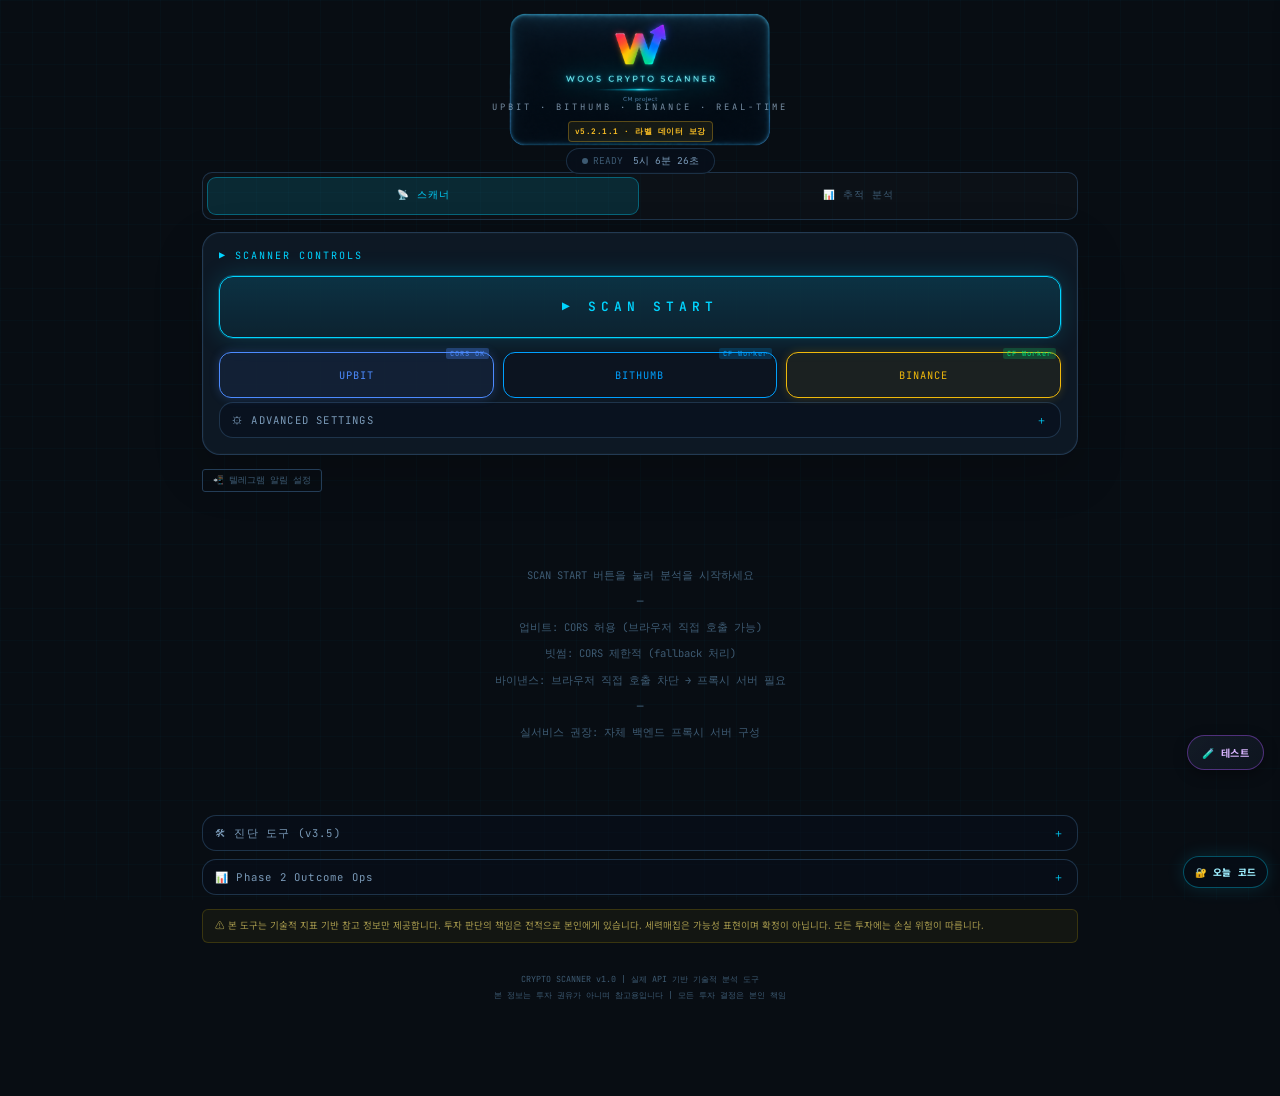
==== index.html @ 3d6a559b "v5.2.1.1 라벨 데이터 보강 - v5.2.1 hotfix: 추적 카드 closedLabelChips 데이터 부족 (track lightweight) 해결 - closedLab" ====
<!DOCTYPE html>
<!-- HOTFIX VERSION: v4.9.5+phase2-v0-shadow-backfill-hotfix-r1 | Shadow Backfill 데이터 부족 가짜 점수 방지 -->
<!-- ════════════════════════════════════════════════════════════════
     WOOS Crypto Scanner v3 — v4.9.1-w1r4-state-lock-2-action-fix-2c
     ════════════════════════════════════════════════════════════════
     Phase: 4.9.1 (State Lock 2 fix-2c — BRIDGE↔WOOS_ANALYZER sibling IIFE 우회)
     Base:  v4.9.1-w1r4-state-lock-2-action-fix-2 (main)

     ═══ State Lock 2 fix-2 변경 영역 (Watch Action 안정화) ═══
     
     절대 파이프라인:
       raw _activeItemsCache → groupTracks → Core v2 pure state →
       WatchState → CardViewModel → RenderBridge → DOM
     
     핵심 변경 (사용자 보고 ReferenceError 해결):
       v4720_applyWatchActiveOverlay 호출 차단
       → v4723_touchWatchMeta is not defined 에러 0건
       → _activeItemsCache + _trackingMap 직접 변형 차단
       → 1회성 정밀 표시 / refresh 후 꼬임 / 관심 해제 안 됨 — 모두 같은 원인 해결
     
     ═══ fix-2 변경 9건 ═══
     
     [수정 1] v47_syncWatchApi 17417 v4720 호출 제거
         - v4720_applyWatchActiveOverlay(base, isWatch) ← 1줄 제거
         - 즉시반영은 pending overlay (vm.watchState) + v47_applyWatchVisual로 처리
         - legacy raw mutator 차단 (사용자 절대 금지 정책 부합)
     
     [수정 2] w1_isPendingWatch 신설 (mutex 가드용)
         - canonicalBaseKey 단위 mutex
         - pending 중 같은 base 추가 클릭 차단
         - Worker 요청 base당 1회만 보장
     
     [수정 3] v45HandleWatchToggle mutex 가드 (진입 직후)
         - w1_isPendingWatch(canonicalBase) → 재클릭 차단
         - 빠른 연속 클릭 방지
     
     [수정 4] v47_executeWatchOn mutex 가드 (모달 [확인] 후)
         - canonical 정규화
         - mutex 가드
         - syncWatchApi에 canonicalBase 전달
     
     [수정 5] v47_executeEndWatchMode mutex 가드 (모달 [확인] 후)
         - canonical 정규화
         - mutex 가드
         - sync 성공/실패 후 pending clear
     
     [수정 6] v47_syncWatchApi sync 응답 후 pending clear
         - .then (성공) → w1_clearPendingWatch(canonicalBase)
         - .catch (실패) → w1_clearPendingWatch(canonicalBase)
         - WORKER 미존재 시도 clear
         - try/catch 블록도 안전망 clear
     
     [수정 7] v47_syncWatchApi 입력 base canonical 정규화
         - canonicalBase 변수 신설
         - POST body { base: canonicalBase, ... }
         - legacy URL: /watchlist/<canonicalBase>
         - v44 저장 키와 Worker 키 통일
     
     [수정 9] VER: v4910-w1r4-state-lock-2-action-fix-2
     [수정 10] HTML_VERSION + console + HTML 주석 헤더 (이 영역)
     
     ⏸ 수정 8: fetchAndRenderActive 후 Worker/local reconcile (Week 2 보류)
     
     ═══ 누적 14건 (State Lock 2 Action 전체) ═══
     
     [묶음 1: Watch Action — 3건]
       1. w1_getEffectiveWatchState 3순위 raw 보조값 제거
       2. v45_buildWatchButton legacy fallback canonical 정규화
       3. v45HandleWatchToggle canonical 보장
     
     [묶음 2: Deep Qualification — 1건]  ⚠ fix-1에서 원복
       4. v49_evaluateQualification 기존 Core v2 조건 유지 (합산 X)
     
     [묶음 3: Label — 3건]
       5. W1_NEW_LABEL_MS = 60 * 60 * 1000 (1시간)
       6. 신규 / 마감임박 UI 라벨 칩 추가
       7. CSS 추가 (.hdr-label-new, .hdr-label-near-end)
     
     [묶음 4: Watch Progress Style — 1건]
       8. watchClass = vm.modeState.displayMode === 'watch' 기준
     
     [묶음 5: fix-1 — 3건]
       9. canonical migration 자동 적용
       10. firstSeenRegistry 신설 + vm 통합
       11. 버전 + HTML 주석
     
     [묶음 6: fix-2 — 9건] ⭐
     [묶음 7: fix-2c — BRIDGE↔WOOS_ANALYZER sibling IIFE 우회 — 3건] ⭐ 신규
       12. v47_syncWatchApi v4720 호출 제거
       13. w1_isPendingWatch 신설
       14. v45HandleWatchToggle mutex 가드
       15. v47_executeWatchOn mutex 가드 + canonical
       16. v47_executeEndWatchMode mutex 가드 + canonical + clear
       17. v47_syncWatchApi sync 후 pending clear
       18. v47_syncWatchApi canonical 정규화
       19. 버전 갱신
       20. HTML 주석 + console
     
     ═══ 정적 백테스트 (운영 검증 후 최종 PASS 판정) ═══
     
     [Watch Action]
       B1. 관심 등록 시 v4720_applyWatchActiveOverlay 호출 0건 (정적 PASS)
       B2. 관심 해제 시 v4720_applyWatchActiveOverlay 호출 0건 (정적 PASS)
       B3. v4723_touchWatchMeta is not defined 에러 0건 (정적 PASS)
       B4. 관심 등록/해제 refresh 이후에도 작동 (운영 검증)
       B5. 이미 관심 카드 → 해제 모달 (정적 PASS)
       B6. 비관심 카드 → 등록 모달 (정적 PASS)
       B7. 빠른 연속 클릭 → Worker 요청 base당 1회만 (정적 PASS, mutex)
       B8. pending 30초 이내 정리 (정적 PASS, sync 후 즉시 clear)
     
     [Core v2 Deep]
       B9. S+ ready 2회 → 정밀 (정적 PASS)
       B10. S+ 단독 3회 → 정밀 (정적 PASS)
       B11. S 단독 4회 → 정밀 (정적 PASS)
       B12. A 단독 5회 → 정밀 (정적 PASS)
       B13. 잘못된 합산 조건으로 정밀 처리 X (정적 PASS)
       B14. 1회성 카드 → 표준 (정적 PASS, raw 박제 차단으로 자동 해결)
       B15. 정밀 태그/카운트/필터/정렬 vm 기준 (정적 PASS)
     
     [Refresh]
       B16. 60초 refresh 후 관심 상태 안 꼬임 (운영 검증)
       B17. refresh 후 신규 라벨 다시 생성 X (정적 PASS, registry)
       B18. pending stale 차단 (정적 PASS, sync 후 즉시 clear + 30초 TTL)
       B19. local + Worker reconcile (Week 2 보류)
     
     ═══ 절대 금지 (모두 부합) ═══
     
       🚫 17개 동결 함수 수정 X
       🚫 Worker 수정 X
       🚫 v4723_touchWatchMeta 재노출 X
       🚫 v4720 내부 수정해서 계속 사용 X (호출 차단만)
       🚫 _activeItemsCache 직접 변형 X
       🚫 _trackingMap 직접 변형 X
       🚫 Core v2 정밀 조건 추가 변경 X (fix-1 그대로)
       🚫 P0-4 진입 X (운영 검증 통과 후)
       🚫 특정 코인 기준 샘플화 X
     
     ═══ 누적 변경 (v4.9.0 → 현재) ═══
     
       - Round 1 / 1b / Lockdown
       - P0-1: WEEK1-P0 VIEWMODEL BRIDGE 신설
       - 옵션 C: fetch throttle + open 시스템 단일화
       - State Lock 1차: vm 9개 항목 단일화
       - State Lock 2 (Sort/Filter/Label): timeState/performance/labelState
       - State Lock 2 Action: Watch Action / Deep Qual / Label UI / Style
       - State Lock 2 Action fix-1: Core v2 원복 + migration + registry
       - State Lock 2 Action fix-2: v4720 차단 + mutex + sync 후 clear
       - State Lock 2 Action fix-2c: BRIDGE↔WOOS_ANALYZER sibling IIFE 우회 (v44_* → WOOS_ANALYZER.*) ⭐ 신규
     ════════════════════════════════════════════════════════════════ -->
<html lang="ko">
<head>

<script>
/* [v4.7.42] 캐시 강제 리셋 — SW 완전 제거 후 리로드 */
(function(){
  var VER = 'v5.2.1.1';  // 라벨 데이터 보강 (Base: v4.9.5+phase2-v0-shadow-backfill-hotfix-r1)
  try {
    var LKEY = 'woos_hard_reset_ver';
    if (localStorage.getItem(LKEY) === VER) return;
  } catch(e) {}

  var jobs = [];

  if ('serviceWorker' in navigator) {
    jobs.push(
      navigator.serviceWorker.getRegistrations()
        .then(function(regs){
          return Promise.all(regs.map(function(reg){ return reg.unregister(); }));
        }).catch(function(){})
    );
  }

  if (window.caches && caches.keys) {
    jobs.push(
      caches.keys()
        .then(function(keys){
          return Promise.all(keys.map(function(key){ return caches.delete(key); }));
        }).catch(function(){})
    );
  }

  Promise.all(jobs).then(function(){
    try { localStorage.setItem('woos_hard_reset_ver', VER); } catch(e){}
    var url = new URL(location.href);
    if (url.searchParams.get('v') !== VER) {
      url.searchParams.set('v', VER);
      location.replace(url.toString());
    }
  }).catch(function(){
    try { localStorage.setItem('woos_hard_reset_ver', VER); } catch(e){}
    location.reload();
  });
})();
</script>
<script>
/* ═══════════════════════════════════════════════════════════════
 * [v4.9.4+dailyhash-mobile-clean]
 * ?demo=1 / ?preview=1 Worker 검증형 dailyHash 초대코드 게이트
 * - invite-config.json 외부 설정 파일 사용
 * - Worker /invite/verify 검증, /invite/today 관리자 조회
 * - sessionStorage 기반 24h 기본 접근권한
 * - 접근 전 앱 UI 숨김 + Worker/API fetch 차단
 * - preview/demo 모드에서 write action 차단
 * ═══════════════════════════════════════════════════════════════ */
(function(){
  var params = new URLSearchParams(location.search || '');
  var isPreview = params.has('demo') || params.has('preview');
  
  // [v4.9.4+ 모바일 자동 감지 r3] 사용자 결정 1=B, 2=B, 3=B
  // ?mobile=1 = 강제 모바일 / ?desktop=1 = 강제 PC
  // 파라미터 없으면 viewport ≤ 768px = 자동 모바일
  // 사용자 결정 — isPreview 제거 (모든 사용자에게 적용)
  // 이유: 일반 사용자도 모바일 디바이스에서 PWA 첫 화면 / invite-gate 정상 표시 필요
  var forceMobile = params.has('mobile');
  var forceDesktop = params.has('desktop');
  var autoMobile = false;
  try {
    if (typeof window !== 'undefined' && window.innerWidth) {
      autoMobile = window.innerWidth <= 768;
    }
  } catch(e) {}
  
  // [v4.9.4+ r3] isPreview 제거 — 모든 사용자에게 자동 적용
  var isMobilePreview = forceMobile || (!forceDesktop && autoMobile);
  if (isMobilePreview) {
    try { document.documentElement.classList.add('woos-mobile-preview'); } catch(e) {}
    
    try {
      var rotateHandler = function() {
        if (forceMobile || forceDesktop) return;
        var nowMobile = window.innerWidth <= 768;
        if (nowMobile && !document.documentElement.classList.contains('woos-mobile-preview')) {
          document.documentElement.classList.add('woos-mobile-preview');
        } else if (!nowMobile && document.documentElement.classList.contains('woos-mobile-preview')) {
          document.documentElement.classList.remove('woos-mobile-preview');
        }
      };
      window.addEventListener('resize', rotateHandler);
      window.addEventListener('orientationchange', rotateHandler);
    } catch(e) {}
  }
  var ACCESS_KEY = 'woos_invite_access_ok';
  var ACCESS_UNTIL_KEY = 'woos_invite_access_until';
  var ACCESS_AT_KEY = 'woos_invite_access_at';
  var CONFIG_URL = './invite-config.json?ts=';
  var nativeFetch = window.fetch ? window.fetch.bind(window) : null;
  var loadedConfig = null;
  var writeWrappersInstalled = false;

  function now(){ return Date.now(); }
  function getUntil(){
    try { return Number(sessionStorage.getItem(ACCESS_UNTIL_KEY) || 0); } catch(e) { return 0; }
  }
  function hasValidAccess(){
    if (!isPreview) return true;
    try {
      var ok = sessionStorage.getItem(ACCESS_KEY) === '1';
      var until = getUntil();
      if (!ok || !until || now() > until) {
        sessionStorage.removeItem(ACCESS_KEY);
        sessionStorage.removeItem(ACCESS_UNTIL_KEY);
        sessionStorage.removeItem(ACCESS_AT_KEY);
        return false;
      }
      return true;
    } catch(e) { return false; }
  }
  function revokeAccess(){
    try {
      sessionStorage.removeItem(ACCESS_KEY);
      sessionStorage.removeItem(ACCESS_UNTIL_KEY);
      sessionStorage.removeItem(ACCESS_AT_KEY);
    } catch(e) {}
  }
  function grantAccess(config, verifyPayload){
    var hours = Number(verifyPayload && verifyPayload.sessionExpireHours);
    if (!isFinite(hours) || hours <= 0) hours = Number(config && config.sessionExpireHours);
    if (!isFinite(hours) || hours <= 0) hours = 24;
    var until = now() + hours * 60 * 60 * 1000;
    if (config && config.expiresAt) {
      var configUntil = Date.parse(config.expiresAt);
      if (isFinite(configUntil) && configUntil > 0) until = Math.min(until, configUntil);
    }
    try {
      sessionStorage.setItem(ACCESS_KEY, '1');
      sessionStorage.setItem(ACCESS_AT_KEY, String(now()));
      sessionStorage.setItem(ACCESS_UNTIL_KEY, String(until));
    } catch(e) {}
  }
  function isExpiredConfig(config){
    if (!config || !config.expiresAt) return false;
    var t = Date.parse(config.expiresAt);
    return isFinite(t) && t > 0 && now() > t;
  }
  function isWriteMethod(method){
    method = String(method || 'GET').toUpperCase();
    return method !== 'GET' && method !== 'HEAD' && method !== 'OPTIONS';
  }
  function getFetchUrl(input){
    try {
      if (typeof input === 'string') return input;
      if (input && input.url) return input.url;
      return String(input || '');
    } catch(e) { return ''; }
  }
  function makeBlockedResponse(reason){
    try {
      return Promise.resolve(new Response(JSON.stringify({ ok:false, blocked:true, demoBlocked:true, reason: reason || 'invite-gate' }), {
        status: 423,
        headers: { 'Content-Type':'application/json' }
      }));
    } catch(e) {
      return Promise.reject(new Error(reason || 'invite-gate-blocked'));
    }
  }
  function isConfigUrl(url){ return String(url || '').indexOf('invite-config.json') >= 0; }
  function isInviteUrl(url){ return /\/invite\/(verify|today)/i.test(String(url || '')); }
  function shouldBlockReadBeforeAccess(url){
    if (!isPreview || hasValidAccess() || isConfigUrl(url) || isInviteUrl(url)) return false;
    url = String(url || '');
    return /\/tracking|\/snapshots|\/watchlist|api\.telegram\.org|binance|bithumb|upbit|api\//i.test(url);
  }
  function shouldBlockPreviewWrite(url, method){
    if (!isPreview || !hasValidAccess()) return false;
    if (!isWriteMethod(method)) return false;
    if (isInviteUrl(url)) return false;
    var readOnly = !loadedConfig || loadedConfig.readOnly !== false;
    if (!readOnly) return false;
    url = String(url || '');
    return /\/tracking|\/watchlist|api\.telegram\.org|sendMessage|snapshot|scan|api\//i.test(url);
  }
  function notifyBlocked(action){
    var msg = '데모/프리뷰 모드에서는 ' + (action || '저장 작업') + '이 저장되지 않습니다.';
    try { console.warn('[WOOS invite gate]', msg); } catch(e) {}
    try {
      var old = document.getElementById('woosInviteToast');
      if (old) old.remove();
      var el = document.createElement('div');
      el.id = 'woosInviteToast';
      el.className = 'woos-invite-toast';
      el.textContent = msg;
      document.body.appendChild(el);
      setTimeout(function(){ try { el.remove(); } catch(e){} }, 2600);
    } catch(e2) { try { alert(msg); } catch(_e){} }
  }

  window.WOOS_INVITE_PREVIEW_MODE = isPreview;
  window.woosInviteHasAccess = hasValidAccess;
  window.woosInviteRevokeAccess = revokeAccess;
  window.woosInviteBlockWriteAction = function(action){
    if (isPreview && hasValidAccess() && (!loadedConfig || loadedConfig.readOnly !== false)) {
      notifyBlocked(action || '저장 작업');
      return true;
    }
    return false;
  };

  if (isPreview && !hasValidAccess()) {
    try { document.documentElement.classList.add('woos-invite-locked'); } catch(e) {}
  }

  if (nativeFetch) {
    window.__WOOS_NATIVE_FETCH__ = nativeFetch;
    window.fetch = function(input, options){
      var url = getFetchUrl(input);
      var method = (options && options.method) || (input && input.method) || 'GET';
      if (shouldBlockReadBeforeAccess(url)) return makeBlockedResponse('invite-required');
      if (shouldBlockPreviewWrite(url, method)) return makeBlockedResponse('preview-write-blocked');
      return nativeFetch(input, options);
    };
  }

  function loadConfig(){
    if (!nativeFetch) return Promise.reject(new Error('fetch unavailable'));
    if (loadedConfig) return Promise.resolve(loadedConfig);
    return nativeFetch(CONFIG_URL + Date.now(), { cache:'no-store' }).then(function(res){
      if (!res || !res.ok) throw new Error('invite-config load failed: ' + (res ? res.status : 'no-response'));
      return res.json();
    }).then(function(config){ loadedConfig = config || {}; return loadedConfig; });
  }
  function escapeHtml(s){
    return String(s == null ? '' : s).replace(/[&<>'"]/g, function(c){ return ({'&':'&amp;','<':'&lt;','>':'&gt;',"'":'&#39;','"':'&quot;'}[c]); });
  }
  function fmtUntil(ms){
    if (!ms) return '';
    try { return new Date(ms).toLocaleString('ko-KR', { hour12:false }); } catch(e) { return ''; }
  }
  function verifyInviteCode(config, code){
    code = String(code || '').trim().toUpperCase();
    if (!code) return Promise.resolve({ ok:false, reason:'empty' });
    var mode = String((config && config.mode) || 'fixed');
    if (mode === 'workerDailyHash') {
      if (!config.verifyEndpoint) return Promise.resolve({ ok:false, reason:'missing-verifyEndpoint' });
      return nativeFetch(config.verifyEndpoint, {
        method:'POST',
        headers:{ 'Content-Type':'application/json' },
        body:JSON.stringify({ code: code })
      }).then(function(res){ return res.json(); }).catch(function(err){
        try { console.error('[WOOS invite verify]', err); } catch(e) {}
        return { ok:false, reason:'verify-failed' };
      });
    }
    var codes = [];
    if (Array.isArray(config && config.codes)) codes = config.codes.map(function(v){ return String(v).trim().toUpperCase(); });
    else if (config && config.code) codes = [String(config.code).trim().toUpperCase()];
    return Promise.resolve({ ok: codes.indexOf(code) >= 0 });
  }
  function getTodayCode(config, adminKey){
    if (!config || !config.todayEndpoint) return Promise.resolve({ ok:false, reason:'missing-todayEndpoint' });
    var sep = String(config.todayEndpoint).indexOf('?') >= 0 ? '&' : '?';
    var url = String(config.todayEndpoint) + sep + 'adminKey=' + encodeURIComponent(String(adminKey || ''));
    return nativeFetch(url, { cache:'no-store' }).then(function(res){ return res.json(); }).catch(function(err){
      try { console.error('[WOOS invite today]', err); } catch(e) {}
      return { ok:false, reason:'today-failed' };
    });
  }
  function showTodayCode(config, targetEl){
    var adminKey = prompt('관리자 키를 입력하세요');
    if (!adminKey) return;
    var out = targetEl || document.getElementById('woosInviteAdminOutput');
    if (out) out.textContent = '확인 중...';
    getTodayCode(config, adminKey).then(function(d){
      if (!d || !d.ok) {
        if (out) out.textContent = '관리자 키가 올바르지 않거나 코드를 불러오지 못했습니다.';
        else alert('관리자 키가 올바르지 않습니다.');
        return;
      }
      var text = '오늘 초대코드: ' + d.todayCode + (d.dateKst ? ' · KST ' + d.dateKst : '') + (d.sessionExpireHours ? ' · 유지 ' + d.sessionExpireHours + 'h' : '');
      if (out) out.textContent = text;
      else alert(text);
    });
  }
  window.woosInviteShowTodayCode = function(){
    loadConfig().then(function(config){ showTodayCode(config); });
  };
  
  /* [v4.9.4+ history-export r2] 관리자 키 검증 헬퍼 — IIFE 외부에서 호출용
   * scope 격리 해결: loadConfig + getTodayCode는 IIFE 안에 갇혀 있음
   * → export 모달은 다른 scope (line ~14416)
   * → 이 함수를 window에 노출하여 외부에서 호출 가능
   * 반환: Promise<{ ok: boolean, todayCode?, dateKst?, reason? }>
   */
  window.woosVerifyAdminKey = function(adminKey) {
    if (!adminKey) return Promise.resolve({ ok: false, reason: 'empty-key' });
    return loadConfig().then(function(config){
      if (!config || !config.todayEndpoint) {
        return { ok: false, reason: 'config-load-failed' };
      }
      return getTodayCode(config, adminKey);
    }).catch(function(err){
      try { console.error('[WOOS verify admin key]', err); } catch(e) {}
      return { ok: false, reason: 'exception', message: err && err.message };
    });
  };

  // ═══════════════════════════════════════════════════════════════
  // [Phase 1 v0 r3 — 2026-05-08] 테스트 모드 토글 시스템
  // ═══════════════════════════════════════════════════════════════
  // 사용자 명시: "테스트 버전을 키고 끌 수 있게 개발 / 관리자코드 사용"
  // 목적:
  //   - 헷갈리지 않게 명확 표시 ("[검증용]" / "[Preview]")
  //   - 켜기/끄기 토글 가능
  //   - 알람/추적/통계 영향 X (격리)
  //   - 관리자 인증 필수 (일반 사용자 차단)
  // 활성화 시 효과:
  //   1. 분석완료 카드 = Shadow Score 5차원 그래프 표시 (Backfill)
  //   2. 스캐너 카드 = 알람 조건 미충족도 "[Preview]" 라벨로 표시
  //   3. 명확한 상단 배너 ("🧪 테스트 모드 활성")
  // ═══════════════════════════════════════════════════════════════
  window.WOOS_TEST_MODE = {
    enabled: false,
    sessionKey: 'woos_test_mode_enabled',
    bannerVisible: false
  };
  
  window.woosToggleTestMode = function(config) {
    var current = window.WOOS_TEST_MODE.enabled;
    if (current) {
      // 끄기 — 인증 불필요
      window.WOOS_TEST_MODE.enabled = false;
      try { sessionStorage.removeItem(window.WOOS_TEST_MODE.sessionKey); } catch(e) {}
      window.woosRemoveTestModeBanner();
      window.woosUpdateTestModeBtn();
      // 화면 새로고침 (스캐너/분석완료 둘 다)
      try { 
        if (typeof renderResults === 'function' && window._lastResults) renderResults(window._lastResults);
        if (typeof _fetchAndRenderHistory === 'function') _fetchAndRenderHistory(false);
      } catch(_e) {}
      try { console.log('[WOOS] 테스트 모드 OFF'); } catch(e) {}
      return;
    }
    
    // 켜기 — 관리자 인증 필요
    var key = prompt('🧪 Shadow Score 테스트 모드를 켜려면 관리자 코드를 입력하세요:\n\n(History Backfill + Preview 모드 활성화 / 알람·통계 영향 X)');
    if (!key) return;
    
    if (typeof window.woosVerifyAdminKey !== 'function') {
      alert('인증 시스템 미초기화. 페이지를 새로고침해주세요.');
      return;
    }
    
    window.woosVerifyAdminKey(key).then(function(d){
      if (d && d.ok) {
        window.WOOS_TEST_MODE.enabled = true;
        try { sessionStorage.setItem(window.WOOS_TEST_MODE.sessionKey, '1'); } catch(e) {}
        window.woosShowTestModeBanner();
        window.woosUpdateTestModeBtn();
        try { 
          if (typeof renderResults === 'function' && window._lastResults) renderResults(window._lastResults);
          if (typeof _fetchAndRenderHistory === 'function') _fetchAndRenderHistory(false);
        } catch(_e) {}
        alert('🧪 테스트 모드 ON\n\n• 분석완료 → Shadow Score 5차원 그래프 표시\n• 스캐너 → 조건 미충족 후보도 [Preview] 표시\n• 알람/통계 영향 X');
      } else {
        alert('❌ 관리자 코드 인증 실패: ' + (d && d.reason || '알 수 없음'));
      }
    });
  };
  
  window.woosUpdateTestModeBtn = function() {
    var btn = document.getElementById('woosTestModeToggleBtn');
    if (!btn) return;
    if (window.WOOS_TEST_MODE.enabled) {
      btn.classList.add('woos-test-mode-active');
      btn.textContent = '🧪 ON';
      btn.title = '테스트 모드 활성 (클릭하면 끄기)';
    } else {
      btn.classList.remove('woos-test-mode-active');
      btn.textContent = '🧪 테스트';
      btn.title = '관리자 인증 후 테스트 모드 켜기';
    }
  };
  
  window.woosShowTestModeBanner = function() {
    if (document.getElementById('woosTestModeBanner')) return;
    var banner = document.createElement('div');
    banner.id = 'woosTestModeBanner';
    banner.className = 'woos-test-mode-banner';
    banner.innerHTML = '<span class="wtm-icon">🧪</span>'
      + '<span class="wtm-title">테스트 모드 활성</span>'
      + '<span class="wtm-desc">Shadow Score Backfill + Preview / 알람·통계 영향 X</span>'
      + '<button type="button" class="wtm-close" onclick="window.woosToggleTestMode()">끄기</button>';
    document.body.appendChild(banner);
    window.WOOS_TEST_MODE.bannerVisible = true;
  };
  
  window.woosRemoveTestModeBanner = function() {
    var banner = document.getElementById('woosTestModeBanner');
    if (banner) banner.remove();
    window.WOOS_TEST_MODE.bannerVisible = false;
  };
  
  // 페이지 로드 시 sessionStorage 복원
  try {
    if (sessionStorage.getItem('woos_test_mode_enabled') === '1') {
      window.WOOS_TEST_MODE.enabled = true;
      // 배너는 DOM ready 후 표시
      if (document.readyState === 'loading') {
        document.addEventListener('DOMContentLoaded', function(){
          window.woosShowTestModeBanner();
          window.woosUpdateTestModeBtn();
        });
      } else {
        window.woosShowTestModeBanner();
        window.woosUpdateTestModeBtn();
      }
    }
  } catch(e) {}


  function renderMainAdminButton(){
    try {
      if (document.getElementById('woosInviteMainAdminBtn')) return;
      loadConfig().then(function(config){
        if (!config || !config.todayEndpoint) return;
        if (document.getElementById('woosInviteMainAdminBtn')) return;
        var b = document.createElement('button');
        b.type = 'button';
        b.id = 'woosInviteMainAdminBtn';
        b.className = 'woos-invite-main-admin-btn';
        b.textContent = '🔐 오늘 코드';
        b.title = '관리자 키로 오늘 초대코드 확인';
        b.addEventListener('click', function(){ showTodayCode(config); });
        document.body.appendChild(b);
        
        // [Phase 1 v0 r3] 테스트 모드 토글 버튼 추가 (관리자 인증 후만)
        // 사용자 명시: "테스트 버전을 키고 끌 수 있게 / 관리자코드 사용"
        // 목적: History Backfill + Preview 모드 명확히 표시 / 알람·통계 영향 X
        if (!document.getElementById('woosTestModeToggleBtn')) {
          var tb = document.createElement('button');
          tb.type = 'button';
          tb.id = 'woosTestModeToggleBtn';
          tb.className = 'woos-test-mode-toggle-btn';
          tb.textContent = '🧪 테스트';
          tb.title = '관리자 인증 후 Shadow Score 테스트 모드 켜기/끄기';
          tb.addEventListener('click', function(){ window.woosToggleTestMode && window.woosToggleTestMode(config); });
          document.body.appendChild(tb);
          window.woosUpdateTestModeBtn();
        }
      }).catch(function(err){
        try { console.warn('[WOOS invite main admin]', err); } catch(e) {}
      });
    } catch(e) {}
  }

  /* [v4.9.4+ guide-modal] 데모 모드 전용 도움말 버튼 + 모달 + 첫 진입 자동 팝업
   * 사용자 명시 결정 ALL=A:
   *   1=A: ?demo=1 / ?preview=1 모드에서만 노출
   *   2=A: 데모 첫 진입 자동 1회 (sessionStorage)
   *   3=C: 우측 하단 floating (오늘 코드 버튼 옆)
   *   4=D: 모달만 (README 다음 작업)
   *   5=A: 다크 + cyan
   *   6=A: "더 자세한 설명" 자동 숨김
   * 일반 사용자 (?demo=1 없음) = 모든 도움말 UI 숨김
   * → 작업 시 방해 X
   */
  var GUIDE_SHOWN_KEY = 'woos_guide_shown_v1';
  
  function buildGuideModalHtml() {
    return ''
      + '<div class="woos-guide-overlay" id="woosGuideOverlay">'
      + '  <div class="woos-guide-modal">'
      + '    <button type="button" class="woos-guide-close" id="woosGuideClose" aria-label="닫기">×</button>'
      + '    <div class="woos-guide-header">🔍 WOOS 사용 가이드</div>'
      + '    <div class="woos-guide-body">'
      + '      <div class="woos-guide-section">'
      + '        <div class="woos-guide-sec-title">📌 WOOS는?</div>'
      + '        <div class="woos-guide-sec-body">업비트 · 빗썸 · 바이낸스에서 <b>세력 매집 + 급등 직전</b> 신호를 자동으로 찾아주는 스캐너입니다.</div>'
      + '      </div>'
      + '      <div class="woos-guide-section">'
      + '        <div class="woos-guide-sec-title">1️⃣ 스캐너 탭</div>'
      + '        <div class="woos-guide-sec-body">'
      + '          • 등급별 코인 리스트 (S+ &gt; S &gt; A &gt; B)<br>'
      + '          • 카드 클릭 → 상세 분석 펼침<br>'
      + '          • <span class="woos-guide-highlight">PRE-PUMP / ENTRY READY</span> 라벨 = 진입 신호'
      + '        </div>'
      + '      </div>'
      + '      <div class="woos-guide-section">'
      + '        <div class="woos-guide-sec-title">2️⃣ 추적 분석 탭</div>'
      + '        <div class="woos-guide-sec-body">'
      + '          • <b>활성</b>: 알람 받은 코인 실시간 추적<br>'
      + '          • <b>분석 완료</b>: 추적 끝난 코인 사후평가<br>'
      + '          • 카드 펼치면 7개 블록 정밀 분석 (가격/패턴/전략/평가)'
      + '        </div>'
      + '      </div>'
      + '      <div class="woos-guide-section woos-guide-metrics-box">'
      + '        <div class="woos-guide-sec-title">3️⃣ 핵심 지표</div>'
      + '        <div class="woos-guide-metrics-grid">'
      + '          <div class="woos-guide-metric-item"><b>MFE</b> <small>최대 상승 폭 (수익 잠재력)</small></div>'
      + '          <div class="woos-guide-metric-item"><b>MAE</b> <small>최대 하락 폭 (위험)</small></div>'
      + '          <div class="woos-guide-metric-item"><b>손익비</b> <small>MFE / MAE (높을수록 좋음)</small></div>'
      + '          <div class="woos-guide-metric-item"><b>점수</b> <small>0~100 종합 평가</small></div>'
      + '        </div>'
      + '      </div>'
      + '      <div class="woos-guide-section">'
      + '        <div class="woos-guide-sec-title">4️⃣ 등급 의미</div>'
      + '        <div class="woos-guide-grade-list">'
      + '          <div class="woos-guide-grade-row"><span class="woos-guide-grade-chip g-splus">🔥 S+</span> <span>최고 신뢰도 — 강력한 진입 신호</span></div>'
      + '          <div class="woos-guide-grade-row"><span class="woos-guide-grade-chip g-s">🔥 S</span> <span>높음 — 안정적 진입 후보</span></div>'
      + '          <div class="woos-guide-grade-row"><span class="woos-guide-grade-chip g-a">🟠 A</span> <span>보통 — 조건부 관찰</span></div>'
      + '          <div class="woos-guide-grade-row"><span class="woos-guide-grade-chip g-b">⚪ B</span> <span>참고만 — 진입 비추천</span></div>'
      + '        </div>'
      + '      </div>'
      + '      <div class="woos-guide-warn">⚠️ 본 도구는 기술적 지표 기반 참고 정보만 제공합니다. 모든 투자 책임은 본인에게 있습니다.</div>'
      + '    </div>'
      + '    <div class="woos-guide-footer">'
      + '      <button type="button" class="woos-guide-btn-primary" id="woosGuideCloseBtn">알겠습니다</button>'
      + '    </div>'
      + '  </div>'
      + '</div>';
  }
  
  function showGuideModal() {
    if (document.getElementById('woosGuideOverlay')) return;
    var wrap = document.createElement('div');
    wrap.innerHTML = buildGuideModalHtml();
    document.body.appendChild(wrap.firstChild);
    
    var closeFns = function(){
      var ov = document.getElementById('woosGuideOverlay');
      if (ov && ov.parentNode) ov.parentNode.removeChild(ov);
    };
    var btn1 = document.getElementById('woosGuideClose');
    var btn2 = document.getElementById('woosGuideCloseBtn');
    if (btn1) btn1.addEventListener('click', closeFns);
    if (btn2) btn2.addEventListener('click', closeFns);
    var overlay = document.getElementById('woosGuideOverlay');
    if (overlay) {
      overlay.addEventListener('click', function(e){
        if (e.target === overlay) closeFns();
      });
    }
    // ESC 키 닫기
    var escHandler = function(e){
      if (e.key === 'Escape') {
        closeFns();
        document.removeEventListener('keydown', escHandler);
      }
    };
    document.addEventListener('keydown', escHandler);
  }
  
  function installGuideButton() {
    if (!isPreview) return;  // 데모/프리뷰 모드에서만
    try {
      if (document.getElementById('woosGuideMainBtn')) return;
      var b = document.createElement('button');
      b.type = 'button';
      b.id = 'woosGuideMainBtn';
      b.className = 'woos-guide-main-btn';
      b.textContent = '❓ 도움말';
      b.title = 'WOOS 사용 가이드';
      b.addEventListener('click', showGuideModal);
      document.body.appendChild(b);
    } catch(e) {}
  }
  
  function autoShowGuideOnFirstVisit() {
    if (!isPreview) return;  // 데모 모드에서만
    if (!hasValidAccess()) return;  // 초대코드 통과 후만
    try {
      if (sessionStorage.getItem(GUIDE_SHOWN_KEY) === '1') return;  // 이미 봤음
      // 0.6초 지연 (페이지 로드 후 자연스럽게)
      setTimeout(function(){
        showGuideModal();
        try { sessionStorage.setItem(GUIDE_SHOWN_KEY, '1'); } catch(e) {}
      }, 600);
    } catch(e) {}
  }

  function renderBanner(){
    if (!isPreview || !hasValidAccess()) return;
    try {
      if (document.getElementById('woosInvitePreviewBanner')) return;
      var b = document.createElement('div');
      b.id = 'woosInvitePreviewBanner';
      b.className = 'woos-invite-preview-banner';
      var until = fmtUntil(getUntil());
      b.innerHTML = '<span>🧪 PREVIEW MODE · 실시간 데이터 보기 전용 · 저장 작업 차단' + (until ? ' · 만료 ' + escapeHtml(until) : '') + '</span>'
                  + '<button type="button" id="woosInviteTodayBtn">오늘 코드</button>'
                  + '<button type="button" id="woosInviteLogoutBtn">잠금</button>';
      document.body.insertBefore(b, document.body.firstChild);
      var btnToday = document.getElementById('woosInviteTodayBtn');
      if (btnToday) btnToday.addEventListener('click', function(){ loadConfig().then(function(config){ showTodayCode(config); }); });
      var btn = document.getElementById('woosInviteLogoutBtn');
      if (btn) btn.addEventListener('click', function(){ revokeAccess(); location.reload(); });
      installWriteWrappersSoon();
    } catch(e) {}
  }
  function installWriteWrappersSoon(){
    if (writeWrappersInstalled) return;
    var tries = 0;
    var names = ['v44_toggleWatchlist','v45HandleWatchToggle','v47_executeWatchOn','v47_executeEndWatchMode','v47_syncWatchApi','sendTelegramMessage'];
    function wrap(){
      tries++;
      var any = false;
      names.forEach(function(name){
        try {
          var fn = window[name];
          if (typeof fn === 'function' && !fn.__woosInviteWrapped) {
            var wrapped = function(){
              if (window.woosInviteBlockWriteAction(name)) return Promise.resolve({ ok:false, blocked:true, preview:true });
              return fn.apply(this, arguments);
            };
            wrapped.__woosInviteWrapped = true;
            window[name] = wrapped;
            any = true;
          }
        } catch(e) {}
      });
      if (tries < 40) setTimeout(wrap, any ? 1000 : 250);
      else writeWrappersInstalled = true;
    }
    setTimeout(wrap, 250);
  }
  function renderGate(){
    if (!isPreview || hasValidAccess()) { renderBanner(); return; }
    document.addEventListener('DOMContentLoaded', function(){
      var root = document.createElement('div');
      root.id = 'woosInviteGateRoot';
      root.className = 'woos-invite-gate-root';
      root.innerHTML = ''
        + '<div class="woos-invite-card">'
        +   '<div class="woos-invite-kicker">WOOS PREVIEW ACCESS</div>'
        +   '<div class="woos-invite-title">초대코드를 입력하세요</div>'
        +   '<div class="woos-invite-msg" id="woosInviteMsg">설정 파일을 확인하는 중입니다.</div>'
        +   '<input id="woosInviteCodeInput" class="woos-invite-input" type="password" autocomplete="off" placeholder="초대코드" disabled />'
        +   '<button id="woosInviteEnterBtn" class="woos-invite-btn" type="button" disabled>입장하기</button>'
        +   '<button id="woosInviteAdminBtn" class="woos-invite-admin" type="button" disabled>오늘 초대코드 확인</button>'
        +   '<div id="woosInviteAdminOutput" class="woos-invite-admin-output"></div>'
        +   '<div class="woos-invite-foot">실시간 데이터 보기 전용 · Worker/KV 저장 작업은 차단됩니다.</div>'
        + '</div>';
      document.body.appendChild(root);
      var msg = document.getElementById('woosInviteMsg');
      var input = document.getElementById('woosInviteCodeInput');
      var btn = document.getElementById('woosInviteEnterBtn');
      var adminBtn = document.getElementById('woosInviteAdminBtn');
      var adminOut = document.getElementById('woosInviteAdminOutput');
      loadConfig().then(function(config){
        if (!config || config.enabled === false) {
          if (msg) msg.textContent = '프리뷰 접근이 현재 닫혀 있습니다.';
          return;
        }
        if (isExpiredConfig(config)) {
          if (msg) msg.textContent = '초대 설정이 만료되었습니다. 관리자에게 새 설정을 요청하세요.';
          return;
        }
        var mode = String(config.mode || 'fixed');
        if (mode === 'workerDailyHash' && !config.verifyEndpoint) {
          if (msg) msg.textContent = 'invite-config.json에 verifyEndpoint가 없습니다.';
          return;
        }
        if (mode !== 'workerDailyHash' && !config.code && !Array.isArray(config.codes)) {
          if (msg) msg.textContent = 'invite-config.json에 초대코드가 없습니다.';
          return;
        }
        if (msg) msg.innerHTML = escapeHtml(config.message || 'WOOS 프리뷰 접근')
          + '<br><span>접속 유지: ' + escapeHtml(String(config.sessionExpireHours || 24)) + '시간</span>';
        input.disabled = false;
        btn.disabled = false;
        if (adminBtn && config.todayEndpoint) adminBtn.disabled = false;
        input.focus();
        function submit(){
          var v = String(input.value || '').trim();
          if (!v) { if (msg) msg.textContent = '초대코드를 입력하세요.'; input.focus(); return; }
          btn.disabled = true;
          if (msg) msg.textContent = '초대코드를 확인하는 중입니다.';
          verifyInviteCode(config, v).then(function(result){
            if (!result || !result.ok) {
              input.value = '';
              btn.disabled = false;
              if (msg) msg.textContent = '초대코드가 맞지 않습니다.';
              input.focus();
              return;
            }
            grantAccess(config, result);
            if (msg) msg.textContent = '접근 허용됨. 앱을 여는 중입니다.';
            document.documentElement.classList.remove('woos-invite-locked');
            location.reload();
          });
        }
        btn.addEventListener('click', submit);
        input.addEventListener('keydown', function(e){ if (e.key === 'Enter') submit(); });
        if (adminBtn) adminBtn.addEventListener('click', function(){ showTodayCode(config, adminOut); });
      }).catch(function(err){
        if (msg) msg.textContent = 'invite-config.json을 불러오지 못했습니다. 파일 배포를 확인하세요.';
        try { console.error('[WOOS invite config]', err); } catch(e) {}
      });
    });
  }
  if (isPreview && hasValidAccess()) {
    document.addEventListener('DOMContentLoaded', function(){ loadConfig().then(function(){ renderBanner(); }).catch(renderBanner); });
  }
  document.addEventListener('DOMContentLoaded', renderMainAdminButton);
  // [v4.9.4+ guide-modal] 데모 모드 도움말 버튼 + 첫 진입 자동 팝업
  document.addEventListener('DOMContentLoaded', function(){
    installGuideButton();
    autoShowGuideOnFirstVisit();
  });
  renderGate();
})();

</script>
<style>
/* ═══════════════════════════════════════════════════════════════
   [v4.9.4+dailyhash-mobile-clean] Preview Invite Gate
═══════════════════════════════════════════════════════════════ */
html.woos-invite-locked body > *:not(#woosInviteGateRoot):not(script):not(style){filter:blur(12px);pointer-events:none;user-select:none;}
.woos-invite-gate-root{position:fixed;inset:0;z-index:2147483646;display:flex;align-items:center;justify-content:center;padding:18px;background:radial-gradient(circle at top,rgba(0,212,255,.16),rgba(5,9,15,.96) 42%,rgba(5,9,15,.99));font-family:'Noto Sans KR',system-ui,sans-serif;}
.woos-invite-card{width:min(420px,calc(100vw - 32px));border:1px solid rgba(0,212,255,.34);background:rgba(10,18,29,.94);box-shadow:0 0 38px rgba(0,212,255,.16),inset 0 0 0 1px rgba(255,255,255,.03);border-radius:18px;padding:24px 20px;text-align:center;color:#e2eaf5;backdrop-filter:blur(14px);}
.woos-invite-kicker{font-family:'JetBrains Mono',monospace;font-size:.68rem;letter-spacing:2px;color:#00d4ff;margin-bottom:8px;text-shadow:0 0 12px rgba(0,212,255,.35);}
.woos-invite-title{font-size:1.24rem;font-weight:800;margin-bottom:10px;}
.woos-invite-msg{font-size:.78rem;line-height:1.6;color:#8fb0ca;min-height:42px;margin-bottom:14px;}
.woos-invite-msg span{font-family:'JetBrains Mono',monospace;color:#5f7f98;font-size:.68rem;}
.woos-invite-input{width:100%;height:44px;border-radius:10px;border:1px solid rgba(0,212,255,.24);background:#08111c;color:#f4fbff;font-family:'JetBrains Mono',monospace;text-align:center;font-size:.95rem;letter-spacing:1px;margin-bottom:10px;outline:none;}
.woos-invite-input:focus{border-color:#00d4ff;box-shadow:0 0 0 3px rgba(0,212,255,.12);}
.woos-invite-btn{width:100%;height:44px;border-radius:10px;border:1px solid rgba(0,212,255,.5);background:linear-gradient(135deg,rgba(0,212,255,.18),rgba(0,230,118,.10));color:#9eeeff;font-family:'JetBrains Mono',monospace;font-weight:800;letter-spacing:1px;}
.woos-invite-btn:disabled,.woos-invite-admin:disabled{opacity:.45;cursor:not-allowed;}
.woos-invite-admin{width:100%;margin-top:8px;height:34px;border-radius:10px;border:1px solid rgba(125,154,182,.28);background:rgba(255,255,255,.03);color:#8fb0ca;font-family:'JetBrains Mono',monospace;font-size:.67rem;}
.woos-invite-admin-output{margin-top:8px;min-height:18px;color:#00d4ff;font-family:'JetBrains Mono',monospace;font-size:.66rem;line-height:1.5;word-break:break-all;}
.woos-invite-foot{margin-top:12px;color:#5f7f98;font-size:.66rem;line-height:1.5;}
.woos-invite-preview-banner{position:sticky;top:0;z-index:99999;display:flex;justify-content:center;align-items:center;gap:8px;padding:7px 12px;background:rgba(0,20,30,.94);border-bottom:1px solid rgba(0,212,255,.26);color:#00d4ff;font-family:'JetBrains Mono',monospace;font-size:.66rem;letter-spacing:.3px;backdrop-filter:blur(10px);flex-wrap:wrap;}
.woos-invite-preview-banner button{border:1px solid rgba(0,212,255,.35);color:#9eeeff;background:rgba(0,212,255,.08);border-radius:999px;padding:2px 9px;font-size:.58rem;font-family:'JetBrains Mono',monospace;}
.woos-invite-toast{position:fixed;left:50%;bottom:22px;transform:translateX(-50%);z-index:2147483647;padding:10px 14px;border-radius:999px;background:rgba(10,18,29,.96);border:1px solid rgba(255,214,0,.35);color:#ffd600;font-family:'JetBrains Mono',monospace;font-size:.68rem;box-shadow:0 0 20px rgba(255,214,0,.12);}


.woos-invite-main-admin-btn{position:fixed;right:12px;bottom:12px;z-index:2147483000;border:1px solid rgba(0,212,255,.35);background:rgba(6,13,22,.78);color:#9eefff;border-radius:999px;padding:8px 11px;font-family:'JetBrains Mono','Noto Sans KR',monospace;font-size:.68rem;font-weight:800;letter-spacing:.2px;box-shadow:0 0 18px rgba(0,212,255,.14);backdrop-filter:blur(10px);}
.woos-invite-main-admin-btn:hover{background:rgba(0,212,255,.12);border-color:rgba(0,212,255,.62);color:#fff;}

@media(max-width:520px){.woos-invite-main-admin-btn{right:10px;bottom:10px;font-size:.62rem;padding:7px 9px;}}

/* ═══════════════════════════════════════════════════════════════
   [v4.9.4+dailyhash-mobile-clean] ?demo=1&mobile=1 모바일 시연 모드
   - root/overlay를 줄이지 않음: 밀림 방지
   - 카드와 앱 컨테이너만 모바일 폭으로 중앙 정렬
   - PWA splash는 원본 구조 유지 + 중앙 보정만 적용
═══════════════════════════════════════════════════════════════ */
html.woos-mobile-preview,
html.woos-mobile-preview body {
  width: 100%;
  min-width: 0 !important;
  overflow-x: hidden !important;
  background: #03070d !important;
}

html.woos-mobile-preview #app {
  width: 430px !important;
  max-width: 430px !important;
  min-width: 0 !important;
  min-height: 100vh;
  margin-left: auto !important;
  margin-right: auto !important;
  overflow-x: hidden !important;
  border-left: 1px solid rgba(0,212,255,.18);
  border-right: 1px solid rgba(0,212,255,.18);
  box-shadow: 0 0 40px rgba(0,212,255,.08);
  background: rgba(8,13,19,.96);
}

html.woos-mobile-preview #app > * {
  max-width: 100% !important;
}

html.woos-mobile-preview .woos-invite-preview-banner {
  max-width: 430px !important;
  margin-left: auto !important;
  margin-right: auto !important;
  border-left: 1px solid rgba(0,212,255,.18);
  border-right: 1px solid rgba(0,212,255,.18);
}

html.woos-mobile-preview .woos-invite-main-admin-btn {
  right: calc(50% - 205px) !important;
}

/* 초대코드 게이트: overlay는 전체 화면, 카드만 중앙 정렬 */
html.woos-mobile-preview .woos-invite-gate-root {
  position: fixed !important;
  inset: 0 !important;
  width: 100vw !important;
  max-width: none !important;
  min-width: 0 !important;
  height: 100vh !important;
  min-height: 100vh !important;
  display: flex !important;
  align-items: center !important;
  justify-content: center !important;
  padding: 16px !important;
  overflow: hidden !important;
  transform: none !important;
  border: 0 !important;
  box-shadow: none !important;
}
@supports (height: 100dvh) {
  html.woos-mobile-preview .woos-invite-gate-root {
    height: 100dvh !important;
    min-height: 100dvh !important;
  }
}
html.woos-mobile-preview .woos-invite-card {
  width: min(390px, calc(100vw - 32px)) !important;
  max-width: 390px !important;
  min-width: 0 !important;
  margin: 0 auto !important;
  box-sizing: border-box !important;
  border-radius: 16px !important;
  padding: 22px 16px !important;
}
html.woos-mobile-preview .woos-invite-title { font-size: 1.08rem !important; }
html.woos-mobile-preview .woos-invite-msg { font-size: .72rem !important; min-height: 38px !important; }
html.woos-mobile-preview .woos-invite-input,
html.woos-mobile-preview .woos-invite-btn { height: 42px !important; font-size: .86rem !important; border-radius: 9px !important; }
html.woos-mobile-preview .woos-invite-admin { height: 32px !important; font-size: .62rem !important; }

/* PWA 스플래시: 제거하지 않고 중앙 고정 */
html.woos-mobile-preview #woosPwaSplash {
  position: fixed !important;
  inset: 0 !important;
  width: 100vw !important;
  height: 100vh !important;
  min-height: 100vh !important;
  display: flex !important;
  align-items: center !important;
  justify-content: center !important;
  background: #000 !important;
  overflow: hidden !important;
  transform: none !important;
}
@supports (height: 100dvh) {
  html.woos-mobile-preview #woosPwaSplash { height: 100dvh !important; min-height: 100dvh !important; }
}
html.woos-mobile-preview #woosPwaSplash .woos-pwa-splash-stack {
  width: min(86vw, 390px) !important;
  max-width: 390px !important;
  margin: 0 auto !important;
  align-items: center !important;
  justify-content: center !important;
  transform: translate3d(0, -3vh, 0) !important;
  box-sizing: border-box !important;
}
html.woos-mobile-preview #woosPwaSplash .woos-pwa-splash-logo-wrap {
  width: min(74vw, 320px) !important;
  max-width: 320px !important;
  overflow: hidden !important;
}
html.woos-mobile-preview #woosPwaSplash .woos-pwa-splash-video {
  width: 100% !important;
  max-width: 100% !important;
  height: auto !important;
  object-fit: contain !important;
  object-position: center center !important;
  transform: none !important;
}
html.woos-mobile-preview #woosPwaSplash .woos-pwa-splash-wordmark-wrap {
  width: min(62vw, 250px) !important;
  max-width: 250px !important;
  margin-top: 14px !important;
}
html.woos-mobile-preview #woosPwaSplash .woos-pwa-splash-wordmark-img {
  width: 100% !important;
  max-width: 250px !important;
  height: auto !important;
  object-fit: contain !important;
  object-position: center center !important;
}

@media (max-width: 520px) {
  html.woos-mobile-preview #app {
    width: 100% !important;
    max-width: 100% !important;
    border-left: none !important;
    border-right: none !important;
    box-shadow: none !important;
  }
  html.woos-mobile-preview .woos-invite-preview-banner {
    max-width: 100% !important;
    border-left: none !important;
    border-right: none !important;
  }
  html.woos-mobile-preview .woos-invite-main-admin-btn { right: 10px !important; }
  html.woos-mobile-preview .woos-invite-gate-root { padding: 14px !important; }
  html.woos-mobile-preview .woos-invite-card { width: min(390px, calc(100vw - 28px)) !important; }
  html.woos-mobile-preview #woosPwaSplash .woos-pwa-splash-stack { width: min(88vw, 390px) !important; }
}

/* ═══════════════════════════════════════════════════════════════
   [v4.9.4+ 모바일 자동 감지 r3] @media 안전망
   - JS 자동 감지가 실패해도 모바일 디바이스에서 invite-gate / PWA splash 강제 모바일 폭 적용
   - woos-mobile-preview 클래스 의존 X — viewport만으로 작동
   - 사용자 결정 1=B, 2=B, 3=B (모든 모바일 사용자에게 적용)
═══════════════════════════════════════════════════════════════ */
@media (max-width: 768px) {
  /* 초대 코드 게이트 — 모바일 폭 강제 (woos-mobile-preview 클래스 X 상태에도 적용) */
  .woos-invite-gate-root {
    position: fixed !important;
    inset: 0 !important;
    width: 100vw !important;
    max-width: none !important;
    height: 100vh !important;
    min-height: 100vh !important;
    display: flex !important;
    align-items: center !important;
    justify-content: center !important;
    padding: 16px !important;
    overflow: hidden !important;
  }
  .woos-invite-card {
    width: min(390px, calc(100vw - 32px)) !important;
    max-width: 390px !important;
    margin: 0 auto !important;
    box-sizing: border-box !important;
    padding: 22px 16px !important;
  }
  .woos-invite-title { font-size: 1.08rem !important; }
  .woos-invite-msg { font-size: .72rem !important; min-height: 38px !important; }
  .woos-invite-input,
  .woos-invite-btn { height: 42px !important; font-size: .86rem !important; }
  
  /* PWA splash — 모바일 폭 강제 (영상 규격 보정) */
  #woosPwaSplash {
    position: fixed !important;
    inset: 0 !important;
    width: 100vw !important;
    height: 100vh !important;
    display: flex !important;
    align-items: center !important;
    justify-content: center !important;
    background: #000 !important;
    overflow: hidden !important;
  }
  #woosPwaSplash .woos-pwa-splash-stack {
    width: min(86vw, 390px) !important;
    max-width: 390px !important;
    margin: 0 auto !important;
    align-items: center !important;
    justify-content: center !important;
    box-sizing: border-box !important;
  }
  #woosPwaSplash .woos-pwa-splash-logo-wrap {
    width: min(74vw, 320px) !important;
    max-width: 320px !important;
    overflow: hidden !important;
  }
  #woosPwaSplash .woos-pwa-splash-video {
    width: 100% !important;
    max-width: 100% !important;
    height: auto !important;
    object-fit: contain !important;
    object-position: center center !important;
  }
  #woosPwaSplash .woos-pwa-splash-wordmark-wrap {
    width: min(62vw, 250px) !important;
    max-width: 250px !important;
    margin-top: 14px !important;
  }
  #woosPwaSplash .woos-pwa-splash-wordmark-img {
    width: 100% !important;
    max-width: 250px !important;
    height: auto !important;
    object-fit: contain !important;
    object-position: center center !important;
  }
}
@supports (height: 100dvh) {
  @media (max-width: 768px) {
    .woos-invite-gate-root { height: 100dvh !important; min-height: 100dvh !important; }
    #woosPwaSplash { height: 100dvh !important; min-height: 100dvh !important; }
  }
}

/* ═══════════════════════════════════════════════════════════════
   [v4.9.4+ guide-modal] 도움말 버튼 + 모달 (데모 모드 전용)
   - ?demo=1 / ?preview=1 모드에서만 표시
   - 우측 하단 floating (오늘 코드 버튼 옆)
   - 다크 + cyan glow (기존 WOOS 디자인)
═══════════════════════════════════════════════════════════════ */

/* 도움말 floating 버튼 (오늘 코드 버튼 위에 표시) */
.woos-guide-main-btn {
  position: fixed;
  right: 12px;
  bottom: 56px;  /* 오늘 코드 버튼 (bottom:12px) 위에 */
  z-index: 2147482999;
  border: 1px solid rgba(0,212,255,.35);
  background: rgba(6,13,22,.78);
  color: #9eefff;
  border-radius: 999px;
  padding: 8px 11px;
  font-family: 'JetBrains Mono','Noto Sans KR',monospace;
  font-size: .68rem;
  font-weight: 800;
  letter-spacing: .2px;
  box-shadow: 0 0 18px rgba(0,212,255,.14);
  backdrop-filter: blur(10px);
  cursor: pointer;
}
.woos-guide-main-btn:hover {
  background: rgba(0,212,255,.12);
  border-color: rgba(0,212,255,.62);
  color: #fff;
}

/* 모달 오버레이 */
.woos-guide-overlay {
  position: fixed;
  inset: 0;
  z-index: 2147483645;
  display: flex;
  align-items: center;
  justify-content: center;
  padding: 16px;
  background: rgba(3,7,13,.88);
  backdrop-filter: blur(8px);
  font-family: 'Noto Sans KR', system-ui, sans-serif;
  animation: woos-guide-fade-in .25s ease-out;
}
@keyframes woos-guide-fade-in {
  from { opacity: 0; }
  to { opacity: 1; }
}

/* 모달 컨테이너 */
.woos-guide-modal {
  position: relative;
  width: min(480px, calc(100vw - 32px));
  max-height: calc(100vh - 32px);
  border: 1px solid rgba(0,212,255,.34);
  background: linear-gradient(135deg, rgba(10,18,29,.96), rgba(8,13,19,.98));
  box-shadow: 0 0 60px rgba(0,212,255,.18), inset 0 0 0 1px rgba(255,255,255,.03);
  border-radius: 18px;
  color: #e2eaf5;
  display: flex;
  flex-direction: column;
  overflow: hidden;
  animation: woos-guide-slide-up .3s ease-out;
}
@keyframes woos-guide-slide-up {
  from { opacity: 0; transform: translateY(20px) scale(.97); }
  to { opacity: 1; transform: translateY(0) scale(1); }
}

/* 닫기 X 버튼 */
.woos-guide-close {
  position: absolute;
  top: 10px;
  right: 12px;
  width: 30px;
  height: 30px;
  border: 1px solid rgba(255,255,255,.1);
  background: rgba(255,255,255,.04);
  color: #9eefff;
  border-radius: 50%;
  font-size: 1.2rem;
  line-height: 1;
  cursor: pointer;
  display: flex;
  align-items: center;
  justify-content: center;
  z-index: 2;
}
.woos-guide-close:hover {
  background: rgba(0,212,255,.15);
  border-color: rgba(0,212,255,.5);
  color: #fff;
}

/* 헤더 */
.woos-guide-header {
  padding: 18px 20px 14px;
  font-size: 1.1rem;
  font-weight: 800;
  letter-spacing: .3px;
  color: #00d4ff;
  text-shadow: 0 0 12px rgba(0,212,255,.35);
  border-bottom: 1px solid rgba(0,212,255,.15);
}

/* 본문 (스크롤 가능) */
.woos-guide-body {
  padding: 16px 20px;
  overflow-y: auto;
  flex: 1;
}

/* 섹션 */
.woos-guide-section {
  margin-bottom: 16px;
}
.woos-guide-section:last-child {
  margin-bottom: 8px;
}
.woos-guide-sec-title {
  font-size: .85rem;
  font-weight: 700;
  color: #9eefff;
  margin-bottom: 6px;
  letter-spacing: .2px;
}
.woos-guide-sec-body {
  font-size: .78rem;
  line-height: 1.65;
  color: #cbd5e1;
}
.woos-guide-sec-body b {
  color: #9eefff;
  font-weight: 600;
}
.woos-guide-highlight {
  display: inline-block;
  padding: 1px 6px;
  background: rgba(0,212,255,.12);
  border: 1px solid rgba(0,212,255,.3);
  border-radius: 4px;
  color: #00d4ff;
  font-weight: 600;
  font-size: .72rem;
}

/* 핵심 지표 박스 */
.woos-guide-metrics-box {
  padding: 12px;
  background: rgba(0,212,255,.04);
  border: 1px solid rgba(0,212,255,.12);
  border-radius: 10px;
}
.woos-guide-metrics-grid {
  display: grid;
  grid-template-columns: 1fr 1fr;
  gap: 8px 12px;
  margin-top: 6px;
}
.woos-guide-metric-item {
  font-size: .72rem;
  line-height: 1.4;
  padding: 4px 0;
}
.woos-guide-metric-item b {
  color: #00d4ff;
  font-weight: 700;
  display: inline-block;
  min-width: 42px;
}
.woos-guide-metric-item small {
  color: #94a3b8;
  font-size: .68rem;
  display: block;
  margin-top: 2px;
}

/* 등급 리스트 */
.woos-guide-grade-list {
  display: flex;
  flex-direction: column;
  gap: 6px;
  margin-top: 4px;
}
.woos-guide-grade-row {
  display: flex;
  align-items: center;
  gap: 10px;
  font-size: .78rem;
  color: #cbd5e1;
}
.woos-guide-grade-chip {
  display: inline-block;
  padding: 3px 9px;
  border-radius: 8px;
  font-size: .72rem;
  font-weight: 700;
  min-width: 50px;
  text-align: center;
  font-family: 'JetBrains Mono', monospace;
}
.woos-guide-grade-chip.g-splus {
  background: rgba(255,87,87,.18);
  color: #ff5757;
  border: 1px solid rgba(255,87,87,.4);
}
.woos-guide-grade-chip.g-s {
  background: rgba(255,140,0,.18);
  color: #ff8c00;
  border: 1px solid rgba(255,140,0,.4);
}
.woos-guide-grade-chip.g-a {
  background: rgba(255,165,0,.15);
  color: #ffa500;
  border: 1px solid rgba(255,165,0,.35);
}
.woos-guide-grade-chip.g-b {
  background: rgba(148,163,184,.15);
  color: #94a3b8;
  border: 1px solid rgba(148,163,184,.35);
}

/* 경고 */
.woos-guide-warn {
  margin-top: 14px;
  padding: 10px 12px;
  background: rgba(255,193,7,.06);
  border: 1px solid rgba(255,193,7,.2);
  border-radius: 8px;
  font-size: .72rem;
  color: #ffd60a;
  line-height: 1.5;
}

/* 푸터 */
.woos-guide-footer {
  padding: 12px 20px 18px;
  border-top: 1px solid rgba(0,212,255,.12);
  display: flex;
  justify-content: flex-end;
  gap: 10px;
}
.woos-guide-btn-primary {
  padding: 10px 20px;
  border: 1px solid rgba(0,212,255,.5);
  background: linear-gradient(135deg, rgba(0,212,255,.18), rgba(0,230,118,.10));
  color: #9eeeff;
  font-family: 'JetBrains Mono','Noto Sans KR',monospace;
  font-weight: 800;
  letter-spacing: .5px;
  font-size: .78rem;
  border-radius: 9px;
  cursor: pointer;
}
.woos-guide-btn-primary:hover {
  background: linear-gradient(135deg, rgba(0,212,255,.3), rgba(0,230,118,.15));
  color: #fff;
  border-color: rgba(0,212,255,.7);
}

/* 모바일 대응 */
@media (max-width: 520px) {
  .woos-guide-main-btn {
    right: 10px;
    bottom: 52px;
    font-size: .62rem;
    padding: 7px 9px;
  }
  .woos-guide-modal {
    width: calc(100vw - 24px);
    max-height: calc(100vh - 24px);
  }
  .woos-guide-header { font-size: 1rem; padding: 16px 16px 12px; }
  .woos-guide-body { padding: 14px 16px; }
  .woos-guide-sec-title { font-size: .8rem; }
  .woos-guide-sec-body { font-size: .74rem; }
  .woos-guide-metrics-grid { grid-template-columns: 1fr; }
  .woos-guide-grade-row { font-size: .74rem; }
  .woos-guide-footer { padding: 10px 16px 14px; }
}
@supports (height: 100dvh) {
  @media (max-width: 768px) {
    .woos-guide-modal { max-height: calc(100dvh - 32px); }
  }
}
</style>


<meta charset="UTF-8">
<meta name="viewport" content="width=device-width, initial-scale=1.0, maximum-scale=1.0">
<link rel="manifest" href="manifest.json">
<meta name="theme-color" content="#00d4ff">
<title>WOOS CRYPTO SCANNER | 세력매집 급등직전 탐지기</title>
<!-- [v3.6] 파비콘 — 이미지 없어도 무시됨 -->
<link rel="icon" type="image/png" href="assets/logo.png">
<link rel="apple-touch-icon" href="assets/logo.png">
<link href="https://fonts.googleapis.com/css2?family=JetBrains+Mono:wght@300;400;600;700&family=Noto+Sans+KR:wght@300;400;500;700&display=swap" rel="stylesheet">
<style>
/* ══════════════════════════════════════════
   CSS 변수 & 전역 리셋
══════════════════════════════════════════ */
:root {
  --bg-primary:    #080d13;
  --bg-secondary:  #0c1420;
  --bg-card:       #0f1a27;
  --bg-panel:      #111e2e;
  --border:        #1a2d42;
  --border-bright: #243d57;
  --accent-cyan:   #00d4ff;
  --accent-green:  #00e676;
  --accent-orange: #ff8c42;
  --accent-red:    #ff4560;
  --accent-yellow: #ffd600;
  --text-primary:  #e2eaf5;
  --text-secondary:#7a9ab8;
  --text-muted:    #3d5a72;
  --mono:          'JetBrains Mono', monospace;
  --sans:          'Noto Sans KR', sans-serif;
  --glow-cyan:     0 0 12px rgba(0,212,255,0.4);
  --glow-green:    0 0 12px rgba(0,230,118,0.4);
  --glow-red:      0 0 12px rgba(255,69,96,0.4);
  --radius:        6px;
}
*, *::before, *::after { box-sizing: border-box; margin: 0; padding: 0; }
html { font-size: 14px; }
body {
  background: var(--bg-primary);
  color: var(--text-primary);
  font-family: var(--sans);
  min-height: 100vh;
  overflow-x: hidden;
  -webkit-tap-highlight-color: transparent;
}
button { cursor: pointer; border: none; outline: none; background: none; font-family: inherit; }
input  { outline: none; font-family: inherit; }
a { text-decoration: none; color: inherit; }

/* 스크롤바 스타일 */
::-webkit-scrollbar { width: 4px; height: 4px; }
::-webkit-scrollbar-track { background: var(--bg-primary); }
::-webkit-scrollbar-thumb { background: var(--border-bright); border-radius: 2px; }

/* ══════════════════════════════════════════
   배경 그리드 효과
══════════════════════════════════════════ */
body::before {
  content: '';
  position: fixed; inset: 0; pointer-events: none; z-index: 0;
  background-image:
    linear-gradient(rgba(0,212,255,0.025) 1px, transparent 1px),
    linear-gradient(90deg, rgba(0,212,255,0.025) 1px, transparent 1px);
  background-size: 32px 32px;
}

/* ══════════════════════════════════════════
   레이아웃 래퍼
══════════════════════════════════════════ */
#app { position: relative; z-index: 1; max-width: 900px; margin: 0 auto; padding: 0 0 80px; }

/* ══════════════════════════════════════════
   헤더
══════════════════════════════════════════ */
#header {
  padding: 16px 0 14px;
  border-bottom: 1px solid var(--border);
  margin-bottom: 16px;
}
.header-top {
  display: flex; align-items: center; justify-content: space-between;
  margin-bottom: 4px;
}
.logo {
  font-family: var(--mono);
  font-size: 1.1rem; font-weight: 700;
  color: var(--accent-cyan);
  letter-spacing: 3px;
  text-shadow: var(--glow-cyan);
}
/* [MODULE: main_logo] — v3.6 로고 이미지 */
.logo-wrap {
  display: inline-block;
  line-height: 0;
}
.main-logo {
  display: block;
  max-width: 200px;
  width: 55vw;
  min-width: 140px;
  height: auto;
  /* 네온 글로우 효과 — 기존 UI 사이안 톤과 일치 */
  filter: drop-shadow(0 0 6px rgba(0, 229, 255, 0.35))
          drop-shadow(0 0 12px rgba(138, 78, 255, 0.18));
  transition: filter .25s ease;
}
.main-logo:hover {
  filter: drop-shadow(0 0 8px rgba(0, 229, 255, 0.55))
          drop-shadow(0 0 16px rgba(138, 78, 255, 0.25));
}
/* [END MODULE: main_logo] */
.logo-sub {
  font-size: .6rem; color: var(--text-muted);
  font-family: var(--mono); letter-spacing: 2px;
  margin-top: 3px;
}
/* [MODULE: build_badge] — v3.6 빌드 버전 표시 */
.build-badge {
  display: inline-block;
  margin-left: 0;
  margin-top: 4px;
  padding: 1px 6px;
  font-family: var(--mono);
  font-size: .55rem;
  font-weight: 700;
  letter-spacing: .5px;
  color: var(--accent-cyan);
  background: rgba(0, 229, 255, 0.08);
  border: 1px solid rgba(0, 229, 255, 0.25);
  border-radius: 4px;
  cursor: pointer;
  transition: all .2s ease;
}
.build-badge:hover, .build-badge:active {
  background: rgba(0, 229, 255, 0.18);
  border-color: rgba(0, 229, 255, 0.5);
  color: #fff;
}
.build-badge.build-mismatch {
  color: #f87171;
  background: rgba(248, 113, 113, 0.1);
  border-color: rgba(248, 113, 113, 0.4);
}
.build-badge.build-syncing {
  color: #fbbf24;
  background: rgba(251, 191, 36, 0.08);
  border-color: rgba(251, 191, 36, 0.3);
}
/* [END MODULE: build_badge] */
.header-status { display: flex; align-items: center; gap: 8px; }
.live-indicator {
  display: flex; align-items: center; gap: 5px;
  font-family: var(--mono); font-size: .65rem; color: var(--text-muted);
}
.live-dot {
  width: 6px; height: 6px; border-radius: 50%;
  background: var(--text-muted);
  transition: background .3s;
}
.live-dot.active { background: var(--accent-green); box-shadow: var(--glow-green); animation: blink 1.4s ease-in-out infinite; }
.live-dot.error  { background: var(--accent-red); }
@keyframes blink { 0%,100%{opacity:1} 50%{opacity:.3} }
#clock { font-family: var(--mono); font-size: .7rem; color: var(--text-secondary); }

/* ══════════════════════════════════════════
   면책 고지
══════════════════════════════════════════ */
.disclaimer {
  background: rgba(255,214,0,0.06);
  border: 1px solid rgba(255,214,0,0.2);
  border-radius: var(--radius);
  padding: 8px 12px;
  margin-bottom: 14px;
  font-size: .68rem; color: #c9b85a;
  line-height: 1.6;
}

/* ══════════════════════════════════════════
   컨트롤 패널
══════════════════════════════════════════ */
#controlPanel {
  background: var(--bg-card);
  border: 1px solid var(--border);
  border-radius: var(--radius);
  padding: 14px;
  margin-bottom: 14px;
}
.control-title {
  font-family: var(--mono); font-size: .65rem;
  color: var(--accent-cyan); letter-spacing: 2px;
  margin-bottom: 12px;
}
.control-row { display: flex; gap: 8px; flex-wrap: wrap; margin-bottom: 10px; }
.control-row:last-child { margin-bottom: 0; }

/* 거래소 토글 버튼 */
.ex-toggle {
  flex: 1; min-width: 80px;
  padding: 8px 4px;
  border: 1px solid var(--border);
  border-radius: var(--radius);
  background: var(--bg-secondary);
  color: var(--text-muted);
  font-family: var(--mono); font-size: .68rem;
  letter-spacing: 1px; text-align: center;
  transition: all .2s;
  position: relative;
}
.ex-toggle.active-upbit    { border-color: #4c8bff; color: #4c8bff; background: rgba(76,139,255,.08); box-shadow: 0 0 10px rgba(76,139,255,.25); }
.ex-toggle.active-binance  { border-color: #f0b90b; color: #f0b90b; background: rgba(240,185,11,.06); box-shadow: 0 0 10px rgba(240,185,11,.2); }
.ex-badge {
  position: absolute; top: -5px; right: 4px;
  font-size: .5rem; padding: 1px 4px;
  border-radius: 2px; background: var(--border-bright);
  color: var(--text-muted);
}
.ex-toggle.active-upbit   .ex-badge { background: rgba(76,139,255,.3); color: #4c8bff; }
.ex-toggle.active-binance .ex-badge { background: rgba(240,185,11,.2); color: #f0b90b; }

/* 입력 필드 */
.input-group { display: flex; flex-direction: column; gap: 4px; flex: 1; min-width: 130px; }
.input-label { font-size: .6rem; color: var(--text-muted); font-family: var(--mono); letter-spacing: 1px; }
.ctrl-input {
  background: var(--bg-secondary);
  border: 1px solid var(--border);
  border-radius: var(--radius);
  padding: 8px 10px;
  color: var(--text-primary);
  font-family: var(--mono); font-size: .75rem;
  width: 100%;
  transition: border-color .2s;
}
.ctrl-input:focus { border-color: var(--accent-cyan); }

/* 실행 버튼 */
#scanBtn {
  width: 100%;
  padding: 13px;
  border-radius: var(--radius);
  border: 1px solid var(--accent-cyan);
  background: rgba(0,212,255,.07);
  color: var(--accent-cyan);
  font-family: var(--mono); font-size: .85rem;
  letter-spacing: 3px; font-weight: 600;
  transition: all .2s;
  position: relative; overflow: hidden;
}
#scanBtn:hover:not(:disabled) { background: rgba(0,212,255,.14); box-shadow: var(--glow-cyan); }
#scanBtn:disabled { opacity: .5; cursor: not-allowed; }
#scanBtn.scanning { animation: scanPulse .8s ease-in-out infinite alternate; }
@keyframes scanPulse { from{opacity:1} to{opacity:.5} }

/* ══════════════════════════════════════════
   진행 패널
══════════════════════════════════════════ */
#progressPanel {
  background: var(--bg-card);
  border: 1px solid var(--border);
  border-radius: var(--radius);
  padding: 12px 14px;
  margin-bottom: 14px;
  display: none;
}
#progressPanel.visible { display: block; }
.progress-header {
  display: flex; justify-content: space-between; align-items: center;
  margin-bottom: 8px;
}
.progress-title { font-family: var(--mono); font-size: .65rem; color: var(--accent-cyan); letter-spacing: 2px; }
#progressPct { font-family: var(--mono); font-size: .65rem; color: var(--text-secondary); }
.progress-bar-wrap {
  height: 3px; background: var(--border); border-radius: 2px; overflow: hidden; margin-bottom: 8px;
}
#progressBar {
  height: 100%; width: 0%;
  background: linear-gradient(90deg, var(--accent-cyan), var(--accent-green));
  border-radius: 2px; transition: width .3s ease;
  box-shadow: var(--glow-cyan);
}
#currentSymbol {
  font-family: var(--mono); font-size: .65rem; color: var(--text-secondary);
  margin-bottom: 8px; min-height: 16px;
}
#logBox {
  background: var(--bg-primary);
  border: 1px solid var(--border);
  border-radius: 4px;
  padding: 8px;
  height: 80px; overflow-y: auto;
  font-family: var(--mono); font-size: .6rem;
  color: var(--text-muted);
  line-height: 1.8;
}
.log-ok   { color: var(--accent-green); }
.log-warn { color: var(--accent-yellow); }
.log-err  { color: var(--accent-red); }
.log-info { color: var(--accent-cyan); }

/* ══════════════════════════════════════════
   요약 통계
══════════════════════════════════════════ */
#summaryBar {
  display: none; gap: 8px; margin-bottom: 14px; flex-wrap: wrap;
}
#summaryBar.visible { display: flex; }
.sum-card {
  flex: 1; min-width: 100px;
  background: var(--bg-card); border: 1px solid var(--border);
  border-radius: var(--radius); padding: 10px 12px;
  position: relative; overflow: hidden;
}
.sum-card::before {
  content: ''; position: absolute; top: 0; left: 0; right: 0; height: 2px;
}
.sum-card.sc-total::before  { background: var(--accent-cyan); }
.sum-card.sc-strong::before { background: var(--accent-red); }
.sum-card.sc-watch::before  { background: var(--accent-orange); }
.sum-card.sc-score::before  { background: var(--accent-green); }
.sum-label { font-size: .58rem; color: var(--text-muted); font-family: var(--mono); letter-spacing: 1px; margin-bottom: 4px; }
.sum-val { font-family: var(--mono); font-size: 1.3rem; font-weight: 700; }
.sum-card.sc-total  .sum-val { color: var(--accent-cyan); }
.sum-card.sc-strong .sum-val { color: var(--accent-red); }
.sum-card.sc-watch  .sum-val { color: var(--accent-orange); }
.sum-card.sc-score  .sum-val { color: var(--accent-green); }

/* ══════════════════════════════════════════
   필터 바
══════════════════════════════════════════ */
#filterBar {
  display: none; gap: 6px; margin-bottom: 12px; align-items: center; flex-wrap: wrap;
}
#filterBar.visible { display: flex; }
.filter-label { font-family: var(--mono); font-size: .6rem; color: var(--text-muted); }
.grade-filter {
  padding: 4px 10px; border-radius: 3px;
  border: 1px solid var(--border);
  background: transparent; color: var(--text-muted);
  font-family: var(--mono); font-size: .65rem;
  transition: all .15s;
}
.grade-filter.f-active { border-color: var(--accent-cyan); color: var(--accent-cyan); background: rgba(0,212,255,.07); }
.sort-select {
  margin-left: auto;
  background: var(--bg-card); border: 1px solid var(--border);
  border-radius: 3px; padding: 4px 8px;
  color: var(--text-secondary); font-family: var(--mono); font-size: .62rem;
}

/* ══════════════════════════════════════════
   결과 리스트
══════════════════════════════════════════ */
#resultList { display: flex; flex-direction: column; gap: 8px; }
.empty-state {
  text-align: center; padding: 60px 20px;
  color: var(--text-muted); font-family: var(--mono); font-size: .75rem;
  line-height: 2.5;
}

/* ══════════════════════════════════════════
   결과 카드
══════════════════════════════════════════ */
.result-card {
  background: var(--bg-card);
  border: 1px solid var(--border);
  border-radius: var(--radius);
  overflow: hidden;
  transition: border-color .2s;
  animation: fadeSlide .35s ease-out;
}
@keyframes fadeSlide { from{opacity:0;transform:translateY(6px)} to{opacity:1;transform:translateY(0)} }
.result-card:hover { border-color: var(--border-bright); }
.result-card/* ── 등급 색상 변수 ── */
:root {
  --grade-sp: #FF2D55;
  --grade-s:  #FF6B35;
  --grade-a:  #FF9500;
  --grade-b:  #FFD60A;
  --grade-c:  #8E8E93;
}

/* ── 카드 좌측 보더 ── */
.result-card.grade-SP { border-left: 4px solid var(--grade-sp); }
.result-card.grade-S  { border-left: 4px solid var(--grade-s);  }
.result-card.grade-A  { border-left: 4px solid var(--grade-a);  }
.result-card.grade-B  { border-left: 4px solid var(--grade-b);  }
.result-card.grade-C  { border-left: 4px solid var(--grade-c);  }

/* ── 등급 뱃지 — 불투명 배경으로 가독성 확보 ── */
.grade-badge.grade-SP {
  background: var(--grade-sp);
  color: #fff;
  border: none;
  font-weight: 800;
  font-size: .8rem;
  text-shadow: 0 1px 2px rgba(0,0,0,.4);
  box-shadow: 0 2px 8px rgba(255,45,85,.5);
  animation: spPulse 2s ease-in-out infinite;
}
@keyframes spPulse {
  0%,100% { box-shadow: 0 2px 8px rgba(255,45,85,.5); }
  50%     { box-shadow: 0 2px 16px rgba(255,45,85,.9); }
}
.grade-badge.grade-S {
  background: var(--grade-s);
  color: #fff;
  border: none;
  font-weight: 700;
  text-shadow: 0 1px 2px rgba(0,0,0,.3);
}
.grade-badge.grade-A {
  background: var(--grade-a);
  color: #fffdf7;
  border: none;
  font-weight: 700;
}
.grade-badge.grade-B {
  background: var(--grade-b);
  color: #fff;
  border: none;
  font-weight: 700;
  text-shadow: 0 1px 2px rgba(0,0,0,.5);
}
.grade-badge.grade-C {
  background: rgba(142,142,147,.25);
  color: #ccc;
  border: 1px solid rgba(142,142,147,.4);
}

/* ── ENTRY READY 배너 ── */
.entry-ready-banner {
  display: flex; align-items: center; gap: 6px;
  padding: 6px 12px; margin-bottom: 5px;
  background: #00c06b;
  border-radius: 4px;
  font-family: var(--mono); font-size: .75rem;
  font-weight: 800; color: #fff;
  text-shadow: 0 1px 2px rgba(0,0,0,.3);
  letter-spacing: 1px;
  animation: entryPulse 2s ease-in-out infinite;
}
@keyframes entryPulse {
  0%,100% { background: #00c06b; }
  50%     { background: #00e67a; }
}
.entry-ready-banner::before { content: '✅ '; }

/* ── 요약 카드 등급별 수치 색상 ── */
.sc-sp .sum-val { color: var(--grade-sp); font-weight:800; }
.sc-s  .sum-val { color: var(--grade-s);  font-weight:700; }
.sc-a  .sum-val { color: var(--grade-a);  font-weight:700; }

/* 카드 헤더 (항상 보임) */
.card-header {
  display: flex; align-items: center; gap: 10px;
  padding: 12px 14px; cursor: pointer;
  user-select: none;
}
.grade-badge {
  width: 32px; height: 32px; border-radius: 4px;
  display: flex; align-items: center; justify-content: center;
  font-family: var(--mono); font-size: .9rem; font-weight: 700;
  flex-shrink: 0;
}
.grade-S { background: rgba(255,69,96,.15); color: var(--accent-red); border: 1px solid rgba(255,69,96,.4); }
.grade-A { background: rgba(255,140,66,.12); color: var(--accent-orange); border: 1px solid rgba(255,140,66,.35); }
.grade-B { background: rgba(255,214,0,.08); color: var(--accent-yellow); border: 1px solid rgba(255,214,0,.3); }
.grade-C { background: rgba(58,90,114,.2); color: var(--text-muted); border: 1px solid var(--border); }

.card-main { flex: 1; min-width: 0; }
.card-symbol {
  font-family: var(--mono); font-size: .9rem; font-weight: 700;
  color: var(--text-primary); margin-bottom: 4px;
  display: flex; align-items: center; gap: 6px;
}
.card-symbol .ex-tags { display: flex; gap: 3px; }
.ex-tag {
  font-size: .52rem; padding: 1px 5px;
  border-radius: 2px; border: 1px solid;
  font-family: var(--mono);
}
.ex-tag-upbit   { border-color: rgba(76,139,255,.5);  color: #6aa3ff; background: rgba(76,139,255,.08); }
.ex-tag-binance { border-color: rgba(240,185,11,.4);  color: #f0b90b; background: rgba(240,185,11,.06); }

.card-signals { display: flex; gap: 4px; flex-wrap: wrap; }
.sig-tag {
  font-size: .58rem; padding: 2px 6px;
  border-radius: 2px; font-family: var(--mono);
  border: 1px solid;
}
.sig-volume   { border-color: rgba(0,212,255,.3);  color: var(--accent-cyan);   background: rgba(0,212,255,.06); }
.sig-breakout { border-color: rgba(0,230,118,.3);  color: var(--accent-green);  background: rgba(0,230,118,.06); }
.sig-obv      { border-color: rgba(255,140,66,.3); color: var(--accent-orange); background: rgba(255,140,66,.06); }
.sig-macd     { border-color: rgba(76,139,255,.3); color: #6aa3ff;              background: rgba(76,139,255,.06); }
.sig-liquidity{ border-color: rgba(156,39,176,.3); color: #ce93d8;              background: rgba(156,39,176,.06); }
.sig-warn     { border-color: rgba(255,69,96,.3);  color: var(--accent-red);    background: rgba(255,69,96,.06); }

.card-right { text-align: right; flex-shrink: 0; }
.card-score { font-family: var(--mono); font-size: 1.3rem; font-weight: 700; }
.card-change { font-family: var(--mono); font-size: .7rem; margin-top: 2px; }
.change-pos { color: var(--accent-green); }
.change-neg { color: var(--accent-red); }
.card-chevron {
  font-size: .7rem; color: var(--text-muted); margin-left: 8px;
  transition: transform .2s; flex-shrink: 0;
}
.card-chevron.open { transform: rotate(180deg); }

/* ══════════════════════════════════════════
   카드 상세 패널
══════════════════════════════════════════ */
.card-detail {
  border-top: 1px solid var(--border);
  padding: 14px;
  display: none;
  animation: expandIn .25s ease-out;
}
.card-detail.open { display: block; }
@keyframes expandIn { from{opacity:0;transform:translateY(-4px)} to{opacity:1;transform:translateY(0)} }

/* 상세 섹션 */
.detail-section { margin-bottom: 14px; }
.detail-section:last-child { margin-bottom: 0; }
.detail-section-title {
  font-family: var(--mono); font-size: .6rem; color: var(--accent-cyan);
  letter-spacing: 2px; margin-bottom: 8px;
  padding-bottom: 4px; border-bottom: 1px solid var(--border);
}

/* 지표 그리드 */
.indicator-grid { display: grid; grid-template-columns: 1fr 1fr; gap: 6px; }
.ind-item {
  background: var(--bg-secondary); border: 1px solid var(--border);
  border-radius: 4px; padding: 8px 10px;
}
.ind-label { font-size: .6rem; color: var(--text-muted); font-family: var(--mono); margin-bottom: 4px; }
.ind-value { font-family: var(--mono); font-size: .82rem; font-weight: 600; }
.val-bull { color: var(--accent-green); }
.val-bear { color: var(--accent-red); }
.val-neutral { color: var(--text-secondary); }
.val-warn { color: var(--accent-yellow); }

/* 거래소 비교 행 */
.ex-compare { display: flex; flex-direction: column; gap: 6px; }
.ex-compare-row {
  display: flex; align-items: center; gap: 8px;
  background: var(--bg-secondary); border: 1px solid var(--border);
  border-radius: 4px; padding: 8px 10px;
}
.ex-compare-name { font-family: var(--mono); font-size: .65rem; width: 64px; flex-shrink: 0; }
.ex-bar-wrap { flex: 1; height: 4px; background: var(--border); border-radius: 2px; overflow: hidden; }
.ex-bar { height: 100%; border-radius: 2px; transition: width .6s ease; }
.ex-compare-val { font-family: var(--mono); font-size: .68rem; width: 42px; text-align: right; }
.ex-compare-status { font-size: .6rem; font-family: var(--mono); color: var(--text-muted); }

/* 구조 판정 */
.structure-box {
  background: var(--bg-secondary); border: 1px solid var(--border);
  border-radius: 4px; padding: 10px 12px;
}
.structure-label { font-size: .6rem; color: var(--text-muted); font-family: var(--mono); margin-bottom: 4px; }
.structure-text { font-size: .78rem; color: var(--text-primary); line-height: 1.6; }

/* 세력매집 코멘트 */
.accumulation-box {
  background: rgba(0,212,255,.04); border: 1px solid rgba(0,212,255,.2);
  border-radius: 4px; padding: 10px 12px;
  font-size: .75rem; color: var(--text-secondary); line-height: 1.7;
}

/* 리스크 */
.risk-list { display: flex; flex-direction: column; gap: 4px; }
.risk-item {
  display: flex; align-items: flex-start; gap: 6px;
  font-size: .7rem; color: var(--text-secondary); line-height: 1.5;
}
.risk-dot { width: 4px; height: 4px; border-radius: 50%; background: var(--accent-red); margin-top: 6px; flex-shrink: 0; }

/* 목표가 */
.target-grid { display: grid; grid-template-columns: repeat(3,1fr) auto; gap: 6px; }
.target-item {
  background: var(--bg-secondary); border: 1px solid var(--border);
  border-radius: 4px; padding: 8px; text-align: center;
}
.target-label { font-size: .58rem; color: var(--text-muted); font-family: var(--mono); margin-bottom: 3px; }
.target-val { font-family: var(--mono); font-size: .75rem; font-weight: 700; }
.target-1 .target-val { color: var(--accent-green); }
.target-2 .target-val { color: var(--accent-cyan); }
.target-3 .target-val { color: var(--accent-orange); }
.stop-item .target-val { color: var(--accent-red); }

/* 총평 / 액션 */
.action-box {
  display: flex; align-items: center; gap: 10px;
  background: var(--bg-secondary); border: 1px solid var(--border);
  border-radius: 4px; padding: 10px 12px;
}
.action-badge {
  padding: 4px 10px; border-radius: 3px;
  font-family: var(--mono); font-size: .68rem; font-weight: 700;
  flex-shrink: 0; white-space: nowrap;
}
.action-enter    { background: rgba(0,230,118,.15); color: var(--accent-green);  border: 1px solid rgba(0,230,118,.3); }
.action-split    { background: rgba(0,212,255,.12); color: var(--accent-cyan);   border: 1px solid rgba(0,212,255,.3); }
.action-pullback { background: rgba(255,214,0,.1);  color: var(--accent-yellow); border: 1px solid rgba(255,214,0,.3); }
.action-watch    { background: rgba(58,90,114,.2);  color: var(--text-secondary);border: 1px solid var(--border); }
.action-avoid    { background: rgba(255,69,96,.12); color: var(--accent-red);    border: 1px solid rgba(255,69,96,.3); }
.action-text { font-size: .72rem; color: var(--text-secondary); line-height: 1.5; }

/* 차트 링크 */
.chart-links { display: flex; gap: 6px; flex-wrap: wrap; }
.chart-link {
  display: flex; align-items: center; gap: 4px;
  padding: 7px 12px; border-radius: var(--radius);
  border: 1px solid var(--border-bright);
  background: var(--bg-secondary);
  color: var(--text-secondary);
  font-family: var(--mono); font-size: .65rem;
  transition: all .15s; text-decoration: none;
}
.chart-link:hover { border-color: var(--accent-cyan); color: var(--accent-cyan); background: rgba(0,212,255,.06); }

/* 점수 분해 */
.score-breakdown { display: flex; flex-direction: column; gap: 5px; }
.score-row { display: flex; align-items: center; gap: 6px; }
.score-row-label { font-size: .62rem; color: var(--text-muted); font-family: var(--mono); width: 120px; flex-shrink: 0; }
.score-bar-wrap { flex: 1; height: 4px; background: var(--border); border-radius: 2px; overflow: hidden; }
.score-bar-fill { height: 100%; border-radius: 2px; transition: width .5s ease; }
.score-row-val { font-family: var(--mono); font-size: .6rem; width: 40px; text-align: right; }

/* ══════════════════════════════════════════
   하단 면책 고지
══════════════════════════════════════════ */
#footer {
  text-align: center; padding: 24px 0 12px;
  font-size: .6rem; color: var(--text-muted);
  font-family: var(--mono); line-height: 2;
}

/* ══════════════════════════════════════════
   TradingView 차트 모달
══════════════════════════════════════════ */
#tvModal {
  display: none;
  position: fixed; inset: 0; z-index: 9999;
  background: rgba(4,8,14,.92);
  backdrop-filter: blur(6px);
  flex-direction: column;
  align-items: center; justify-content: center;
  padding: 12px;
}
#tvModal.open { display: flex; }

.tv-modal-inner {
  width: 100%; max-width: 860px;
  background: var(--bg-card);
  border: 1px solid var(--border-bright);
  border-radius: 10px;
  overflow: hidden;
  display: flex; flex-direction: column;
  max-height: 92vh;
  box-shadow: 0 0 40px rgba(0,212,255,.15);
}

.tv-modal-header {
  display: flex; align-items: center; justify-content: space-between;
  padding: 10px 14px;
  background: var(--bg-secondary);
  border-bottom: 1px solid var(--border);
  flex-shrink: 0;
}
.tv-modal-title {
  font-family: var(--mono); font-size: .78rem;
  color: var(--accent-cyan); letter-spacing: 2px;
}
.tv-modal-symbol {
  font-family: var(--mono); font-size: .75rem;
  color: var(--text-primary); font-weight: 700;
  margin-left: 10px;
}
.tv-modal-close {
  width: 30px; height: 30px; border-radius: 4px;
  border: 1px solid var(--border-bright);
  background: transparent; color: var(--text-secondary);
  font-size: 1rem; display: flex; align-items: center; justify-content: center;
  cursor: pointer; transition: all .15s;
}
.tv-modal-close:hover { border-color: var(--accent-red); color: var(--accent-red); }

/* 인터벌 탭 */
.tv-interval-bar {
  display: flex; gap: 4px; padding: 8px 14px;
  background: var(--bg-secondary);
  border-bottom: 1px solid var(--border);
  flex-shrink: 0; flex-wrap: wrap;
  align-items: center;
}
.tv-interval-label {
  font-family: var(--mono); font-size: .6rem;
  color: var(--text-muted); margin-right: 4px;
}
.iv-btn {
  padding: 4px 10px; border-radius: 3px;
  border: 1px solid var(--border);
  background: transparent; color: var(--text-muted);
  font-family: var(--mono); font-size: .65rem;
  cursor: pointer; transition: all .15s;
}
.iv-btn.active {
  border-color: var(--accent-cyan);
  color: var(--accent-cyan);
  background: rgba(0,212,255,.08);
}

/* 거래소 탭 */
.tv-ex-bar {
  display: flex; gap: 4px; padding: 0 14px 8px;
  background: var(--bg-secondary);
  border-bottom: 1px solid var(--border);
  flex-shrink: 0;
}
.tv-ex-btn {
  padding: 4px 12px; border-radius: 3px;
  border: 1px solid var(--border);
  background: transparent; color: var(--text-muted);
  font-family: var(--mono); font-size: .65rem;
  cursor: pointer; transition: all .15s;
}
.tv-ex-btn.active-upbit   { border-color: #4c8bff; color: #4c8bff; background: rgba(76,139,255,.1); }
.tv-ex-btn.active-binance { border-color: #f0b90b; color: #f0b90b; background: rgba(240,185,11,.08); }

/* 위젯 iframe 컨테이너 */
.tv-widget-wrap {
  flex: 1; min-height: 0;
  position: relative;
  background: #131722; /* TradingView 다크 배경색 */
}
.tv-widget-wrap iframe {
  width: 100%; height: 100%;
  border: none; display: block;
  min-height: 360px;
}
.tv-loading {
  position: absolute; inset: 0;
  display: flex; flex-direction: column;
  align-items: center; justify-content: center;
  background: #131722;
  font-family: var(--mono); font-size: .75rem;
  color: var(--text-muted); gap: 12px;
  transition: opacity .3s;
}
.tv-loading.hidden { opacity: 0; pointer-events: none; }
.tv-spinner {
  width: 28px; height: 28px; border-radius: 50%;
  border: 2px solid var(--border);
  border-top-color: var(--accent-cyan);
  animation: spin 1s linear infinite;
}
@keyframes spin { to { transform: rotate(360deg); } }

/* 하단 정보 바 */
.tv-info-bar {
  display: flex; align-items: center; gap: 12px;
  padding: 8px 14px;
  background: var(--bg-secondary);
  border-top: 1px solid var(--border);
  flex-shrink: 0; flex-wrap: wrap;
}
.tv-info-item { font-family: var(--mono); font-size: .62rem; color: var(--text-muted); }
.tv-info-item span { color: var(--text-secondary); }
.tv-ext-links { margin-left: auto; display: flex; gap: 6px; }
.tv-ext-link {
  padding: 4px 10px; border-radius: 3px;
  border: 1px solid var(--border-bright);
  background: transparent; color: var(--text-muted);
  font-family: var(--mono); font-size: .6rem;
  text-decoration: none; transition: all .15s;
}
.tv-ext-link:hover { border-color: var(--accent-cyan); color: var(--accent-cyan); }

/* 카드 내 차트 열기 버튼 */
.chart-open-btn {
  display: inline-flex; align-items: center; gap: 6px;
  padding: 9px 16px; border-radius: var(--radius);
  border: 1px solid var(--accent-cyan);
  background: rgba(0,212,255,.06);
  color: var(--accent-cyan);
  font-family: var(--mono); font-size: .7rem;
  cursor: pointer; transition: all .2s;
  letter-spacing: 1px;
}
.chart-open-btn:hover {
  background: rgba(0,212,255,.14);
  box-shadow: var(--glow-cyan);
}
.chart-open-btn-ex {
  display: inline-flex; align-items: center; gap: 5px;
  padding: 7px 12px; border-radius: var(--radius);
  border: 1px solid var(--border-bright);
  background: var(--bg-secondary);
  color: var(--text-secondary);
  font-family: var(--mono); font-size: .65rem;
  text-decoration: none; transition: all .15s;
}
.chart-open-btn-ex:hover { border-color: var(--border-bright); color: var(--text-primary); }


/* ── PRE-PUMP 뱃지 ── */
.prepump-badge {
  display:inline-flex;align-items:center;gap:4px;
  padding:3px 8px;border-radius:3px;
  font-family:var(--mono);font-size:.62rem;font-weight:700;
  background:rgba(156,39,176,.15);color:#ce93d8;
  border:1px solid rgba(156,39,176,.4);
  animation: prepumpPulse 2s ease-in-out infinite;
}
@keyframes prepumpPulse { 0%,100%{opacity:1} 50%{opacity:.6} }

/* ── 3점수 디스플레이 ── */
.triple-score {
  display:flex;gap:6px;margin-bottom:10px;flex-wrap:wrap;
}
.tscore-item {
  flex:1;min-width:80px;
  background:var(--bg-secondary);border:1px solid var(--border);
  border-radius:4px;padding:8px;text-align:center;
}
.tscore-label { font-size:.58rem;color:var(--text-muted);font-family:var(--mono);margin-bottom:4px; }
.tscore-val   { font-family:var(--mono);font-size:1rem;font-weight:700; }
.tscore-structure { color:var(--accent-cyan); }
.tscore-entry     { color:var(--accent-green); }
.tscore-risk      { color:var(--accent-red); }

/* ── 퀵 필터 버튼 ── */
.quick-filter-bar {
  display:none;gap:6px;margin-bottom:10px;flex-wrap:wrap;
}
.quick-filter-bar.visible { display:flex; }
.qf-btn {
  padding:6px 12px;border-radius:4px;
  border:1px solid var(--border);
  background:var(--bg-card);color:var(--text-muted);
  font-family:var(--mono);font-size:.65rem;
  cursor:pointer;transition:all .15s;white-space:nowrap;
}
.qf-btn.active-entry   { border-color:var(--accent-green);color:var(--accent-green);background:rgba(0,230,118,.08); }
.qf-btn.active-prepump { border-color:#ce93d8;color:#ce93d8;background:rgba(156,39,176,.08); }
.qf-btn.active-all     { border-color:var(--accent-cyan);color:var(--accent-cyan);background:rgba(0,212,255,.08); }

/* ── 모바일 가독성 개선 ── */
.ind-item { padding:10px 12px !important; }
.target-val { font-size:.95rem !important;font-weight:800 !important; }
.target-label { font-size:.65rem !important; }
.action-badge { font-size:.78rem !important;padding:6px 14px !important; }

/* ── BTC 필터 경고 ── */
.btc-warning {
  background:rgba(255,69,96,.08);border:1px solid rgba(255,69,96,.3);
  border-radius:4px;padding:8px 12px;margin-bottom:8px;
  font-family:var(--mono);font-size:.65rem;color:var(--accent-red);
}
/* ── 캐시 알림 ── */
.cache-notice {
  background:rgba(0,212,255,.06);border:1px solid rgba(0,212,255,.2);
  border-radius:4px;padding:6px 12px;margin-bottom:10px;
  font-family:var(--mono);font-size:.62rem;color:var(--accent-cyan);
  display:none;
}
.cache-notice.visible { display:flex;align-items:center;justify-content:space-between; }


/* ── 뉴스 섹션 ── */
.news-section { margin-top:4px; }
.news-loading {
  display:flex;align-items:center;gap:6px;padding:8px;
  font-family:var(--mono);font-size:.65rem;color:var(--text-muted);
}
.news-spinner {
  width:12px;height:12px;border-radius:50%;
  border:1.5px solid var(--border);border-top-color:var(--accent-cyan);
  animation:spin 1s linear infinite;flex-shrink:0;
}
.news-empty {
  padding:8px;font-family:var(--mono);font-size:.63rem;
  color:var(--text-muted);text-align:center;
}
.news-article {
  padding:9px 10px;border-radius:4px;margin-bottom:6px;
  background:var(--bg-secondary);border:1px solid var(--border);
  transition:border-color .15s;
}
.news-article:hover { border-color:var(--border-bright); }
.news-article:last-child { margin-bottom:0; }
.news-title {
  font-size:.73rem;color:var(--text-primary);line-height:1.5;
  margin-bottom:4px;word-break:keep-all;
}
.news-title a { text-decoration:none;color:inherit; }
.news-title a:hover { color:var(--accent-cyan); }
.news-meta {
  display:flex;align-items:center;gap:8px;flex-wrap:wrap;
  font-family:var(--mono);font-size:.58rem;color:var(--text-muted);
}
.news-source { color:var(--accent-cyan); }
.news-time   { }
.news-error  {
  padding:8px 10px;border-radius:4px;
  background:rgba(255,69,96,.06);border:1px solid rgba(255,69,96,.2);
  font-family:var(--mono);font-size:.63rem;color:var(--accent-red);
}

/* ── 텔레그램 설정 패널 ── */
#telegramPanel {
  background:var(--bg-card);border:1px solid var(--border);
  border-radius:var(--radius);padding:14px;margin-bottom:14px;
  display:none;
}
#telegramPanel.visible { display:block; }
.tg-header {
  display:flex;align-items:center;justify-content:space-between;
  margin-bottom:12px;
}
.tg-title {
  font-family:var(--mono);font-size:.65rem;
  color:var(--accent-cyan);letter-spacing:2px;
}
.tg-toggle-btn {
  padding:4px 10px;border-radius:3px;
  border:1px solid var(--border-bright);
  background:transparent;color:var(--text-muted);
  font-family:var(--mono);font-size:.62rem;cursor:pointer;
  transition:all .15s;
}
.tg-toggle-btn.active { border-color:var(--accent-green);color:var(--accent-green); }
.tg-status {
  font-family:var(--mono);font-size:.62rem;padding:4px 8px;
  border-radius:3px;border:1px solid var(--border);
}
.tg-status.ok   { border-color:var(--accent-green);color:var(--accent-green); }
.tg-status.fail { border-color:var(--accent-red);color:var(--accent-red); }
.tg-cooldown-info {
  font-family:var(--mono);font-size:.6rem;color:var(--text-muted);
  margin-top:8px;line-height:1.8;
}
.tg-test-btn {
  padding:7px 16px;border-radius:var(--radius);
  border:1px solid var(--border-bright);
  background:transparent;color:var(--text-secondary);
  font-family:var(--mono);font-size:.68rem;cursor:pointer;
  transition:all .15s;
}
.tg-test-btn:hover { border-color:var(--accent-cyan);color:var(--accent-cyan); }


/* ── 구조 해석 3줄 (강점/약점/결론) ── */
.analysis-3line {
  display:flex;flex-direction:column;gap:6px;
  padding:10px;background:var(--bg-secondary);
  border-radius:4px;border:1px solid var(--border);
}
.analysis-row {
  display:flex;gap:8px;align-items:flex-start;
  font-family:var(--mono);font-size:.68rem;line-height:1.5;
}
.analysis-label {
  flex-shrink:0;width:56px;font-weight:700;
}
.analysis-row.strength .analysis-label { color:var(--accent-green); }
.analysis-row.weakness .analysis-label { color:var(--accent-orange); }
.analysis-row.conclusion .analysis-label { color:var(--accent-cyan); }
.analysis-content { color:var(--text-secondary);flex:1; }

/* ── 리스크 카테고리 뱃지 ── */
.risk-categorized {
  display:flex;align-items:flex-start;gap:8px;
  padding:7px 10px;border-radius:4px;margin-bottom:5px;
  background:rgba(255,69,96,.06);border:1px solid rgba(255,69,96,.15);
  font-family:var(--mono);font-size:.67rem;color:var(--text-secondary);
}
.risk-cat-badge {
  flex-shrink:0;padding:1px 7px;border-radius:3px;
  font-size:.58rem;font-weight:700;
  background:rgba(255,69,96,.2);color:var(--accent-red);
  border:1px solid rgba(255,69,96,.3);white-space:nowrap;
}

/* ── 총점 요약 라인 ── */
.score-summary-line {
  padding:8px 12px;margin-bottom:8px;
  background:var(--bg-secondary);border-radius:4px;
  border-left:3px solid var(--accent-cyan);
  font-family:var(--mono);font-size:.7rem;
  color:var(--accent-cyan);line-height:1.6;
  word-break:keep-all;
}

/* ── 액션 설명형 ── */
.action-desc {
  display:block;margin-top:6px;
  font-family:var(--mono);font-size:.67rem;
  color:var(--text-secondary);line-height:1.5;
}
.action-sub-info {
  margin-top:6px;font-family:var(--mono);
  font-size:.6rem;color:var(--text-muted);
}


/* ── v2 빗썸 + 동조 신호 스타일 ── */
.ex-toggle.active-bithumb  { border-color:#00a0ff; color:#00a0ff; }
.ex-tag-bithumb            { background:rgba(0,160,255,.15); color:#00a0ff; }
.ex-compare-bithumb        { color:#00a0ff; }

/* 거래소 존재 배지 */
.exists-tag {
  display:inline-block;padding:1px 6px;border-radius:3px;
  font-size:.58rem;font-family:var(--mono);font-weight:700;
  margin-right:3px;
}
.exists-upbit   { background:rgba(0,199,190,.15);color:#00c7be; }
.exists-bithumb { background:rgba(0,160,255,.15);color:#00a0ff; }
.exists-binance { background:rgba(0,230,118,.15);color:#00e676; }

/* 거래소 비교 테이블 */
.ex-compare-table {
  background:var(--bg-secondary);border-radius:4px;
  border:1px solid var(--border);padding:8px;
  font-family:var(--mono);font-size:.67rem;
}
.ex-compare-row-v2 {
  display:flex;align-items:center;gap:8px;padding:4px 0;
  border-bottom:1px solid rgba(255,255,255,.04);
}
.ex-compare-row-v2:last-child { border-bottom:none; }
.ex-rep-badge {
  font-size:.55rem;padding:1px 5px;border-radius:2px;
  background:rgba(255,255,255,.1);color:var(--text-muted);
}
.ex-rep-badge.is-rep { background:rgba(255,159,0,.2);color:var(--accent-orange); }

/* 동조 신호 배지 */
.sync-badge {
  display:inline-block;padding:2px 8px;border-radius:3px;
  font-size:.65rem;font-family:var(--mono);font-weight:700;
}
.sync-strong { background:rgba(0,230,118,.15);color:#00e676;border:1px solid rgba(0,230,118,.3); }
.sync-weak   { background:rgba(255,159,0,.1);color:var(--accent-orange);border:1px solid rgba(255,159,0,.2); }
.sync-solo   { background:rgba(142,142,147,.1);color:var(--text-muted);border:1px solid rgba(142,142,147,.2); }

/* 대표 거래소 배너 */
.rep-exchange-banner {
  display:flex;align-items:center;gap:6px;
  padding:4px 8px;margin-bottom:6px;border-radius:3px;
  background:var(--bg-secondary);border:1px solid var(--border);
  font-family:var(--mono);font-size:.65rem;
}
.rep-exchange-label { color:var(--text-muted); }
.rep-exchange-name  { font-weight:700;color:var(--accent-cyan); }

/* 요약바 동조 */
.sc-sync { border-color:var(--accent-cyan); }
.sc-sync .sum-val { color:var(--accent-cyan); }



/* ── [UI FIX] 대비/가독성 강화 ───────────────────────────────── */
.result-card.grade-B{
  background:linear-gradient(180deg, rgba(255,214,10,.08), rgba(15,26,39,.95));
  border-color:rgba(255,214,10,.35);
}
.result-card.grade-C{
  background:linear-gradient(180deg, rgba(142,142,147,.10), rgba(15,26,39,.95));
  border-color:rgba(142,142,147,.35);
}
.grade-badge.grade-B{
  background:var(--grade-b) !important;
  color:#111827 !important;
  border:none !important;
  font-weight:800 !important;
  text-shadow:none !important;
  box-shadow:0 2px 12px rgba(255,214,10,.35);
}
.grade-badge.grade-C{
  background:#6b7280 !important;
  color:#f8fafc !important;
  border:none !important;
  font-weight:800 !important;
  box-shadow:0 2px 10px rgba(107,114,128,.28);
}
.card-header{ background:rgba(255,255,255,.02); }
.card-symbol{ font-size:1rem; font-weight:800; }
.card-score{ font-size:1.45rem; font-weight:800; }
.card-change{ font-size:.78rem; font-weight:700; }

.detail-section-title{
  color:#57e7ff !important;
  font-size:.72rem !important;
  font-weight:800;
  padding-bottom:6px;
}
.detail-card{
  background:#0d1724;
  border:1px solid #23445f;
  border-radius:10px;
  padding:12px 14px;
  box-shadow:0 0 0 1px rgba(255,255,255,.02) inset;
}
.detail-kicker{
  font-family:var(--mono);
  font-size:.62rem;
  letter-spacing:1.2px;
  color:#6c93b3;
  margin-bottom:8px;
}
.detail-big{
  font-family:var(--mono);
  font-size:1.78rem;
  font-weight:800;
  color:#f4f8ff;
  line-height:1.1;
}
.detail-sub{
  margin-top:8px;
  color:#b7c8da;
  font-size:.78rem;
  line-height:1.6;
}
.position-grid{
  display:grid;
  grid-template-columns:repeat(2,minmax(0,1fr));
  gap:10px;
}
.target-grid-v2{
  display:grid;
  grid-template-columns:repeat(2,minmax(0,1fr));
  gap:10px;
  margin-top:10px;
}
.target-card{
  background:#0d1724;
  border:1px solid #21445f;
  border-radius:10px;
  padding:12px;
}
.target-card .t-label{
  font-family:var(--mono);
  font-size:.64rem;
  color:#7d9ab6;
  margin-bottom:8px;
}
.target-card .t-value{
  font-family:var(--mono);
  font-size:1.55rem;
  font-weight:800;
  line-height:1.1;
}
.target-card .t-note{
  margin-top:8px;
  color:#93a9c0;
  font-size:.72rem;
}
.target-card.target1 .t-value{ color:var(--accent-green); }
.target-card.target2 .t-value{ color:var(--accent-cyan); }
.target-card.target3 .t-value{ color:var(--accent-orange); }
.target-card.stoploss .t-value{ color:var(--accent-red); }

.position-card.current .detail-big{ color:var(--accent-green); }
.position-card.now .detail-big{ color:#f8fbff; }
.position-state-ok{
  display:inline-flex;align-items:center;gap:6px;
  margin-top:10px;padding:4px 10px;border-radius:999px;
  background:rgba(0,230,118,.12); color:var(--accent-green);
  border:1px solid rgba(0,230,118,.25);
  font-family:var(--mono); font-size:.7rem; font-weight:700;
}
.position-state-no{
  display:inline-flex;align-items:center;gap:6px;
  margin-top:10px;padding:4px 10px;border-radius:999px;
  background:rgba(255,69,96,.10); color:var(--accent-red);
  border:1px solid rgba(255,69,96,.25);
  font-family:var(--mono); font-size:.7rem; font-weight:700;
}

.score-viz-wrap{
  display:flex; flex-direction:column; gap:10px;
}
.score-head-grid{
  display:grid;
  grid-template-columns:repeat(3,minmax(0,1fr));
  gap:10px;
}
.score-head-card{
  background:#0d1724;border:1px solid #21445f;border-radius:10px;padding:12px;
}
.score-head-label{
  font-family:var(--mono);font-size:.62rem;color:#7d9ab6;margin-bottom:8px;
}
.score-head-value{
  font-family:var(--mono);font-size:1.32rem;font-weight:800;color:#f6fbff;
}
.score-head-card.structure .score-head-value{ color:var(--accent-cyan); }
.score-head-card.entry .score-head-value{ color:var(--accent-green); }
.score-head-card.risk .score-head-value{ color:var(--accent-orange); }

.score-group{
  background:#0d1724;border:1px solid #21445f;border-radius:10px;padding:12px;
}
.score-group-title{
  font-family:var(--mono);font-size:.68rem;font-weight:800;color:#d9ecff;
  margin-bottom:10px;
}
.score-bar-row{
  display:grid;
  grid-template-columns:92px 1fr 48px;
  gap:8px;
  align-items:center;
  margin-bottom:8px;
}
.score-bar-row:last-child{ margin-bottom:0; }
.score-bar-label{
  font-family:var(--mono); font-size:.66rem; color:#a8bfd6;
}
.score-bar-track{
  height:8px; border-radius:999px; background:#16283a; overflow:hidden;
  border:1px solid rgba(255,255,255,.03);
}
.score-bar-fill{
  height:100%; border-radius:999px;
}
.score-bar-fill.pos{ background:linear-gradient(90deg,#00d4ff,#00e676); }
.score-bar-fill.warn{ background:linear-gradient(90deg,#ffb74d,#ff8c42); }
.score-bar-fill.neg{ background:linear-gradient(90deg,#ff6b6b,#ff4560); }
.score-bar-val{
  font-family:var(--mono);font-size:.66rem;color:#f6fbff;text-align:right;
}
.analysis-panel,
.risk-panel{
  background:#0d1724;border:1px solid #21445f;border-radius:10px;padding:12px 14px;
}
.analysis-panel .row{
  display:flex; gap:10px; margin-bottom:8px; font-size:.72rem; line-height:1.6;
}
.analysis-panel .row:last-child{ margin-bottom:0; }
.analysis-panel .label{
  width:44px; flex-shrink:0; font-family:var(--mono); font-weight:800;
}
.analysis-panel .label.str{ color:var(--accent-green); }
.analysis-panel .label.weak{ color:var(--accent-orange); }
.analysis-panel .label.con{ color:var(--accent-cyan); }
.analysis-panel .content{ color:#c4d4e4; }

.risk-stack{ display:flex; flex-direction:column; gap:8px; }
.risk-item-v2{
  display:flex; gap:8px; align-items:flex-start;
  padding:8px 10px; border-radius:8px;
  background:#111f30; border:1px solid rgba(255,255,255,.04);
}
.risk-badge-v2{
  flex-shrink:0; padding:2px 8px; border-radius:999px;
  font-family:var(--mono); font-size:.6rem; font-weight:800;
  background:rgba(255,140,66,.12); color:var(--accent-orange);
  border:1px solid rgba(255,140,66,.25);
}
.risk-desc-v2{ color:#c2d2e2; font-size:.72rem; line-height:1.5; }

@media (max-width: 640px){
  .position-grid, .target-grid-v2, .score-head-grid{ grid-template-columns:1fr 1fr; }
  .score-head-grid .score-head-card.risk{ grid-column:1 / -1; }
  .score-bar-row{ grid-template-columns:76px 1fr 42px; }
  .detail-big{ font-size:1.55rem; }
}



/* ── [FINAL FIX] 등급 텍스트/배지 대비 최종 보정 ───────────────── */
.result-card.grade-SP,
.result-card.grade-S,
.result-card.grade-A,
.result-card.grade-B,
.result-card.grade-C {
  border-left-width: 4px !important;
}
.result-card.grade-SP { background: linear-gradient(180deg, rgba(255,45,85,.08), rgba(15,26,39,.96)) !important; }
.result-card.grade-S  { background: linear-gradient(180deg, rgba(255,107,53,.08), rgba(15,26,39,.96)) !important; }
.result-card.grade-A  { background: linear-gradient(180deg, rgba(255,149,0,.08), rgba(15,26,39,.96)) !important; }
.result-card.grade-B  { background: linear-gradient(180deg, rgba(255,214,10,.09), rgba(15,26,39,.96)) !important; }
.result-card.grade-C  { background: linear-gradient(180deg, rgba(142,142,147,.10), rgba(15,26,39,.96)) !important; }

.grade-badge.grade-SP {
  background: linear-gradient(135deg, #ff2d55, #ff4560) !important;
  color: #ffffff !important;
  border: none !important;
  text-shadow: 0 1px 2px rgba(0,0,0,.35) !important;
}
.grade-badge.grade-S {
  background: linear-gradient(135deg, #ff6b35, #ff8c42) !important;
  color: #ffffff !important;
  border: none !important;
  text-shadow: 0 1px 2px rgba(0,0,0,.35) !important;
}
.grade-badge.grade-A {
  background: linear-gradient(135deg, #ff9500, #ffb340) !important;
  color: #ffffff !important;
  border: none !important;
  text-shadow: 0 1px 2px rgba(0,0,0,.35) !important;
}
.grade-badge.grade-B {
  background: linear-gradient(135deg, #ffd60a, #ffe45c) !important;
  color: #1f2937 !important;
  border: none !important;
  text-shadow: none !important;
}
.grade-badge.grade-C {
  background: linear-gradient(135deg, #6b7280, #8e8e93) !important;
  color: #f8fafc !important;
  border: none !important;
  text-shadow: none !important;
}

/* 카드 내부의 등급 텍스트가 상위 색상에 덮이지 않도록 보정 */
.triple-score .tscore-val,
.ex-compare-row-v2 span,
.card-score,
.card-symbol {
  color: inherit;
}

/* 필터 버튼 가독성 보정 */
.grade-filter {
  color: var(--text-secondary) !important;
  border-color: var(--border-bright) !important;
}
.grade-filter.f-active {
  color: #ffffff !important;
  border-color: var(--accent-cyan) !important;
  box-shadow: 0 0 0 1px rgba(0,212,255,.18) inset;
}




/* ── [SNAPSHOT / BRIEFING] ───────────────── */
.briefing-box{
  background:rgba(0,212,255,.06);
  border:1px solid rgba(0,212,255,.18);
  border-radius:10px;
  padding:12px 14px;
  color:#d9e8f5;
  line-height:1.7;
  font-size:.78rem;
}
.snapshot-mode-banner{
  display:flex;align-items:center;justify-content:space-between;gap:10px;
  background:rgba(255,140,66,.10);
  border:1px solid rgba(255,140,66,.26);
  color:var(--accent-orange);
  padding:8px 12px;border-radius:8px;margin-bottom:12px;
  font-family:var(--mono);font-size:.68rem;
}
.snapshot-live-btn{
  padding:6px 10px;border-radius:6px;border:1px solid rgba(255,69,96,.4);
  color:#fff;background:rgba(255,69,96,.18);font-family:var(--mono);font-size:.64rem;
}
.snapshot-panel{
  position:fixed;top:0;right:-420px;width:380px;max-width:92vw;height:100vh;
  background:var(--bg-card);border-left:1px solid var(--border-bright);z-index:10001;
  transition:right .25s ease;display:flex;flex-direction:column;box-shadow:-12px 0 30px rgba(0,0,0,.35);
}
.snapshot-panel.visible{ right:0; }
.snapshot-panel-header{
  display:flex;align-items:center;justify-content:space-between;padding:14px 16px;border-bottom:1px solid var(--border);
}
.snapshot-panel-title{ font-family:var(--mono);font-size:.76rem;color:var(--accent-cyan);letter-spacing:1px; }
.snapshot-close-btn{ color:var(--text-secondary);font-size:1rem; }
.snapshot-search-wrap{ padding:12px 16px;border-bottom:1px solid var(--border); }
.snapshot-list{ padding:12px 16px;overflow-y:auto;display:flex;flex-direction:column;gap:8px; }
.snapshot-item{
  padding:10px 12px;border:1px solid var(--border);border-radius:8px;background:var(--bg-secondary);cursor:pointer;
}
.snapshot-item:hover{ border-color:var(--accent-cyan); }
.snapshot-id{ font-family:var(--mono);font-size:.68rem;color:#f1f7ff;margin-bottom:6px;word-break:break-all; }
.snapshot-meta,.snapshot-mini{ font-size:.66rem;color:var(--text-secondary);line-height:1.6; }
.snapshot-empty{ color:var(--text-muted);font-family:var(--mono);font-size:.68rem;padding:16px;text-align:center; }
/* [MODULE: snap_source_badge_css] — v3.5 신규 */
.snap-src-badge{
  display:inline-block;
  padding:1px 6px;
  margin-right:6px;
  border-radius:4px;
  font-family:var(--mono);
  font-size:.58rem;
  font-weight:700;
  letter-spacing:.3px;
  vertical-align:middle;
}
.snap-src-badge.snap-src-manual{
  background:rgba(125,211,252,0.12);
  color:#7dd3fc;
  border:1px solid rgba(125,211,252,0.3);
}
.snap-src-badge.snap-src-auto{
  background:rgba(74,222,128,0.10);
  color:#4ade80;
  border:1px solid rgba(74,222,128,0.25);
}
/* [END MODULE: snap_source_badge_css] */

/* ── [BADGE TEXT FIX] 좌측 등급 배지 텍스트 밝게 통일 ───────────────── */
.grade-badge.grade-SP,
.grade-badge.grade-S,
.grade-badge.grade-A,
.grade-badge.grade-B,
.grade-badge.grade-C {
  color:#fffdf7 !important;
  text-shadow:0 1px 2px rgba(0,0,0,.35) !important;
}
.grade-badge.grade-B {
  background:linear-gradient(135deg,#ffd60a,#ffea7a) !important;
  color:#fffdf7 !important;
}
.grade-badge.grade-C {
  background:linear-gradient(135deg,#606772,#8a92a1) !important;
  color:#fffdf7 !important;
}

/* ── [GRAPH FIX] 기존 디자인 유지 + 점수 반영형 막대 ───────────────── */
.score-head-value.positive::before { content:'+'; margin-right:1px; }
.score-head-value.negative::before { content:''; }
.score-bar-track {
  height:12px !important;
  border-radius:999px !important;
  background:#1a2d42 !important;
  border:1px solid rgba(255,255,255,.05) !important;
  overflow:hidden;
}
.score-bar-fill {
  height:100% !important;
  border-radius:999px !important;
  box-shadow:0 0 10px rgba(0,0,0,.08) inset;
}
.score-bar-fill.pos { background:linear-gradient(90deg,#59c7ff,#73f0ba) !important; }
.score-bar-fill.neg { background:linear-gradient(90deg,#ff9a5f,#ff5f6d) !important; }
.score-bar-fill.zero { background:linear-gradient(90deg,#23384d,#23384d) !important; }
.score-bar-label { color:#d3e1ef !important; font-size:.68rem !important; }
.score-bar-val { font-weight:800 !important; font-size:.68rem !important; }
.score-group-title { color:#f4f8ff !important; }



/* ══════════════════════════════════════════
   v3 UI RESTORE OVERRIDES
══════════════════════════════════════════ */
#resultList .grade-badge.grade-A { color:#fffdf7 !important; text-shadow:0 1px 2px rgba(0,0,0,.35) !important; }
#resultList .grade-badge.grade-B { color:#fffdf7 !important; text-shadow:0 1px 2px rgba(0,0,0,.45) !important; }
#resultList .grade-badge.grade-C { color:#ddd !important; }

.briefing-box.v3-briefing{
  background:rgba(0,212,255,.06);
  border:1px solid rgba(0,212,255,.2);
  border-radius:10px;
  padding:12px 14px;
}
.briefing-box.v3-briefing details{ display:block; }
.briefing-box.v3-briefing summary{
  cursor:pointer;
  list-style:none;
  font-weight:800;
  color:var(--accent-cyan);
  display:flex;
  align-items:center;
  gap:8px;
  font-size:.74rem;
}
.briefing-box.v3-briefing summary::-webkit-details-marker{ display:none; }
.briefing-box.v3-briefing .briefing-body{
  color:#d9e8f5;
  line-height:1.75;
  font-size:.78rem;
  padding-top:10px;
}

.position-grid.v3-main-grid,
.target-grid-v2.v3-main-grid{
  display:grid;
  grid-template-columns:repeat(2,minmax(0,1fr));
  gap:10px;
}

.target-card.current-pos .t-value,
.target-card.target2 .t-value{ color:var(--accent-cyan); }
.target-card.target1 .t-value{ color:var(--accent-green); }
.target-card.target3 .t-value{ color:var(--accent-orange); }
.target-card.stoploss .t-value{ color:var(--accent-red); }
.target-card.current-pos .t-note,
.target-card.position-phase .t-note{ line-height:1.55; }

.position-state-ok,
.position-state-no{
  margin-top:10px;
  display:inline-flex;
  align-items:center;
  padding:4px 10px;
  border-radius:999px;
  font-family:var(--mono);
  font-size:.62rem;
  font-weight:800;
}
.position-state-ok{ background:rgba(0,230,118,.12); color:var(--accent-green); border:1px solid rgba(0,230,118,.22); }
.position-state-no{ background:rgba(255,69,96,.12); color:var(--accent-red); border:1px solid rgba(255,69,96,.22); }

.strategy-card-a{
  background:rgba(0,212,255,.05);
  border:1px solid rgba(0,212,255,.18);
  border-radius:10px;
  padding:12px 14px;
}
.strategy-card-a .strategy-title{
  color:var(--accent-cyan);
  font-family:var(--mono);
  font-size:.68rem;
  font-weight:800;
  margin-bottom:8px;
}
.strategy-line{
  font-size:.73rem;
  color:#dce8f6;
  line-height:1.65;
  margin-bottom:4px;
}
.strategy-line:last-child{ margin-bottom:0; }
.strategy-card-b{
  margin-top:10px;
  background:rgba(255,255,255,.03);
  border:1px solid rgba(255,255,255,.06);
  border-radius:10px;
  padding:10px 12px;
}
.strategy-card-b summary{
  cursor:pointer;
  list-style:none;
  color:#c8d8ea;
  font-family:var(--mono);
  font-size:.66rem;
  font-weight:700;
}
.strategy-card-b summary::-webkit-details-marker{ display:none; }
.strategy-card-b .strategy-body{
  margin-top:8px;
  color:#c8d8ea;
  font-size:.71rem;
  line-height:1.6;
}
/* [MODULE: strategy_b_css] — v3.5 신규 */
.strategy-card-b .strategy-b-section{
  margin-top:8px;
  padding:8px 10px;
  background:rgba(0,0,0,0.25);
  border-radius:6px;
}
.strategy-card-b .strategy-b-label{
  font-family:var(--mono);
  font-size:.62rem;
  color:#7a8b9f;
  text-transform:uppercase;
  letter-spacing:.5px;
  margin-bottom:4px;
}
.strategy-card-b .strategy-b-line{
  color:#dce7f2;
  font-size:.72rem;
  line-height:1.5;
  padding:2px 0;
}
.strategy-card-b .strategy-b-dim{
  color:#7a8b9f;
  font-size:.66rem;
}
.strategy-card-b .strategy-b-stage{
  display:flex;
  gap:8px;
  align-items:baseline;
  padding:4px 0;
  color:#dce7f2;
  font-size:.7rem;
  line-height:1.45;
}
.strategy-card-b .strategy-b-stage-dot{
  flex-shrink:0;
  display:inline-block;
  min-width:36px;
  padding:2px 6px;
  background:rgba(125,211,252,0.08);
  border:1px solid rgba(125,211,252,0.25);
  border-radius:4px;
  color:#7dd3fc;
  font-family:var(--mono);
  font-size:.6rem;
  font-weight:700;
  text-align:center;
}
.strategy-card-b .strategy-b-note{
  margin-top:8px;
  padding:6px 10px;
  color:#9ab3cc;
  font-size:.66rem;
  font-style:italic;
  border-left:2px solid rgba(125,211,252,0.3);
}
/* [END MODULE: strategy_b_css] */

.score-head-card.structure .score-head-value,
.score-group.structure-group .score-group-title,
.score-group.structure-group .score-bar-val,
.score-head-card.entry .score-head-value,
.score-group.entry-group .score-group-title,
.score-group.entry-group .score-bar-val{
  color:var(--accent-cyan);
}
.score-head-card.entry .score-head-value,
.score-group.entry-group .score-bar-val{ color:var(--accent-green); }
.score-head-card.risk .score-head-value,
.score-group.risk-group .score-group-title,
.score-group.risk-group .score-bar-val{
  color:var(--accent-red) !important;
}
.score-group.risk-group .score-bar-fill.neg{ background:linear-gradient(90deg,#ff6b6b,#ff4560) !important; }
.score-group.risk-group .score-bar-fill.pos{ background:linear-gradient(90deg,#ff9e7a,#ff6b6b) !important; }

.risk-stack.v3-risk .risk-item-v2{
  background:rgba(255,69,96,.06);
  border:1px solid rgba(255,69,96,.15);
}
.risk-stack.v3-risk .risk-badge-v2{
  background:rgba(255,140,66,.14);
  color:var(--accent-orange);
  border:1px solid rgba(255,140,66,.22);
}

.meta-panel-v3{
  background:#0d1724;
  border:1px solid #21445f;
  border-radius:10px;
  padding:12px 14px;
}
.meta-line-v3{
  font-size:.73rem;
  color:#d8e6f4;
  line-height:1.65;
  margin-bottom:4px;
}
.meta-line-v3:last-child{ margin-bottom:0; }

@media (max-width:640px){
  .position-grid.v3-main-grid,
  .target-grid-v2.v3-main-grid,
  .score-head-grid{ grid-template-columns:1fr; }
}



/* ═══════════════════════════════════════════════════════════
   [MODULE: woos_mobile_hero_v38] — 모바일 상단 로고 고정/강조형 UI
   목적: 로고를 상단 핵심 브랜드 영역으로 고정하고, 필수 액션만 노출
═══════════════════════════════════════════════════════════ */
#header.woos-hero {
  padding: 0 !important;
  margin: 0 0 14px 0 !important;
  width: 100% !important;
  border: none !important;
  background: none !important;
  box-shadow: none !important;
  display: block;
  position: relative;
  box-sizing: border-box;
}
#header.woos-hero::before { display: none; }
#header.woos-hero::before { display: none; }
#header.woos-hero::before {
  content: '';
  position: absolute;
  inset: -10px -12px auto;
  height: 100%;
  pointer-events: none;
  background:
    radial-gradient(circle at 50% 42%, rgba(0, 212, 255, .12), transparent 42%),
    linear-gradient(180deg, rgba(5, 12, 22, .15), rgba(5, 12, 22, 0));
  opacity: .85;
  z-index: -1;
}
.woos-hero-inner {
  width: 100%;
  display: flex;
  flex-direction: column;
  align-items: center;
  justify-content: center;
  text-align: center;
}
.woos-hero .logo-wrap {
  display: flex !important;
  justify-content: center;
  align-items: center;
  width: 100%;
  line-height: 0;
}
.woos-hero .main-logo,
.main-logo {
  width: min(55vw, 280px) !important;
  max-width: 100% !important;
  min-width: 140px !important;
  height: auto !important;
  display: block;
  transform: none !important;
  filter: none !important;
  opacity: 1 !important;
}
.hero-overlay-info {
  position: absolute;
  bottom: 10%;
  left: 0;
  right: 0;
  display: flex;
  flex-direction: column;
  align-items: center;
  justify-content: center;
  gap: 6px;
  text-align: center;
  pointer-events: none;
}
.hero-overlay-info .logo-sub {
  pointer-events: auto;
}
.hero-overlay-info .woos-hero-status {
  pointer-events: auto;
  margin: 0 auto;
}

/* [v4.7.39] 히어로 카드 — background-image 방식 */
.hero-card-bg {
  width: 100%;
  background-image: url('assets/logo.png');
  background-size: 100% auto;
  background-repeat: no-repeat;
  background-position: top center;
  padding-top: 56.28%; /* 로고 이미지 실제 비율 941/1672 */
  position: relative;
  box-sizing: border-box;
}
.hero-card-overlay {
  position: absolute;
  bottom: 0;
  left: 0;
  right: 0;
  padding-bottom: 10%;
  display: flex;
  flex-direction: column;
  align-items: center;
  justify-content: center;
  gap: 8px;
  text-align: center;
}
.woos-hero .main-logo:hover { filter: none !important; }
.woos-hero .logo-sub {
  margin-top: 12px !important;
  font-family: var(--mono);
  font-size: .63rem;
  letter-spacing: 3px;
  color: rgba(164, 191, 218, .72);
  text-align: center;
  display: block;
  width: 100%;
}
.woos-hero-status {
  margin-top: 16px;
  display: inline-flex;
  align-items: center;
  gap: 10px;
  padding: 9px 15px;
  border-radius: 999px;
  background: rgba(8, 16, 28, .72);
  border: 1px solid rgba(36, 61, 87, .72);
  backdrop-filter: blur(10px);
}
.woos-hero-status .live-indicator { font-size: .68rem; }
.woos-hero-status #clock { font-size: .68rem; }

/* 상태 변화가 있어도 로고 크기 고정 */
body.scanning #header.woos-hero,
body.scan-complete #header.woos-hero,
#header.woos-hero.scanning,
#header.woos-hero.complete {
  min-height: auto !important;
}
body.scanning .main-logo,
body.scan-complete .main-logo,
#header.woos-hero.scanning .main-logo,
#header.woos-hero.complete .main-logo {
  width: min(80vw, 400px) !important;
  transform: none !important;
  filter: none !important;
}

/* 컨트롤: 필수 영역 우선, 고급값은 토글화 */
#controlPanel.control-panel-v38 {
  padding: 16px !important;
  border-radius: 18px !important;
  background: rgba(15, 26, 39, .92) !important;
  border: 1px solid rgba(36, 61, 87, .92) !important;
  box-shadow: 0 18px 50px rgba(0,0,0,.18), inset 0 0 0 1px rgba(255,255,255,.02);
}
.control-panel-v38 .control-title {
  margin-bottom: 14px !important;
  font-size: .72rem !important;
  color: var(--accent-cyan);
}
.control-panel-v38 #scanBtn {
  order: 1;
  min-height: 62px;
  margin-bottom: 14px;
  border-radius: 14px !important;
  font-size: .92rem !important;
  letter-spacing: 5px !important;
  background: linear-gradient(180deg, rgba(0, 212, 255, .14), rgba(0, 212, 255, .055)) !important;
  box-shadow: 0 0 0 1px rgba(0, 212, 255, .25), 0 0 24px rgba(0, 212, 255, .18);
}
.exchange-row-v38 {
  display: grid !important;
  grid-template-columns: repeat(3, minmax(0, 1fr));
  gap: 9px !important;
  margin-bottom: 0 !important;
}
.exchange-row-v38 .ex-toggle {
  min-height: 56px;
  padding: 11px 5px !important;
  border-radius: 12px !important;
  font-size: .74rem !important;
}
.settings-toggle-v38,
.ops-toggle-v38 {
  margin-top: 12px;
  border: 1px solid rgba(36, 61, 87, .8);
  border-radius: 14px;
  background: rgba(8, 16, 28, .54);
  overflow: hidden;
}
.settings-toggle-v38 > summary,
.ops-toggle-v38 > summary {
  list-style: none;
  cursor: pointer;
  padding: 13px 14px;
  font-family: var(--mono);
  font-size: .72rem;
  letter-spacing: 1.5px;
  color: var(--text-secondary);
  display: flex;
  align-items: center;
  justify-content: space-between;
  min-height: 48px;
}
.settings-toggle-v38 > summary::-webkit-details-marker,
.ops-toggle-v38 > summary::-webkit-details-marker { display: none; }
.settings-toggle-v38 > summary::after,
.ops-toggle-v38 > summary::after {
  content: '＋';
  color: var(--accent-cyan);
  font-size: .9rem;
  transition: transform .18s ease;
}
.settings-toggle-v38[open] > summary::after,
.ops-toggle-v38[open] > summary::after {
  content: '－';
}
.settings-body-v38,
.ops-body-v38 {
  padding: 0 14px 14px;
  animation: woosOpen .22s ease-out;
}
@keyframes woosOpen { from { opacity: 0; transform: translateY(-4px); } to { opacity: 1; transform: translateY(0); } }
.settings-body-v38 .control-row { margin-bottom: 12px !important; }
.settings-body-v38 .ctrl-input,
.settings-body-v38 #proxyStatus,
.settings-body-v38 #scannerApiStatus {
  min-height: 48px;
  border-radius: 12px !important;
}

/* 진단/Phase2: 토글 + 카드형 */
#diagnosticPanel.diagnostic-v38 {
  margin: 14px 0 !important;
  padding: 0 !important;
  background: transparent !important;
  border: none !important;
  color: var(--text-secondary) !important;
}
.ops-toggle-v38 { margin-top: 10px; }
.ops-body-v38 { padding-top: 0; }
.ops-card-grid-v38 {
  display: grid;
  grid-template-columns: repeat(2, minmax(0, 1fr));
  gap: 10px;
}
.ops-card-v38 {
  min-height: 54px;
  border-radius: 12px;
  border: 1px solid rgba(36, 61, 87, .95);
  background: linear-gradient(180deg, rgba(17, 30, 46, .9), rgba(12, 20, 32, .92));
  color: var(--text-secondary);
  font-family: var(--mono);
  font-size: .72rem;
  display: flex;
  align-items: center;
  justify-content: center;
  gap: 8px;
  transition: border-color .15s ease, transform .15s ease, background .15s ease;
}
.ops-card-v38:active { transform: scale(.985); }
.ops-card-v38:hover { border-color: var(--accent-cyan); color: var(--accent-cyan); background: rgba(0, 212, 255, .06); }
.ops-card-v38.wide { grid-column: 1 / -1; }
#diagResult.diag-result-v38 {
  margin: 12px 0 0 !important;
  padding: 12px 13px !important;
  border: 1px solid rgba(36, 61, 87, .8);
  background: rgba(0, 0, 0, .45) !important;
  border-radius: 12px !important;
  font-size: .68rem !important;
}
#diagClearBtn.diag-clear-v38 {
  display: none;
  margin: 8px 0 0 !important;
  padding: 7px 10px;
  width: fit-content;
  border: 1px solid rgba(36, 61, 87, .8);
  border-radius: 9px;
}

/* 모바일 손가락 UX */
@media (max-width: 640px) {
  #app { padding: 0 0 96px !important; }
  #header.woos-hero {
    min-height: auto !important;
    padding: 0 !important;
    overflow: visible !important;
    border-radius: 0 !important;
    border: none !important;
    background: none !important;
    margin: 0 0 14px 0 !important;
    width: 100% !important;
  }
  .woos-hero .main-logo,
  .main-logo {
    width: 100% !important;
    min-width: 0 !important;
    max-width: 100% !important;
  }
  .woos-hero .logo-sub {
    font-size: .58rem;
    letter-spacing: 2.4px;
    white-space: nowrap;
  }
  .woos-hero-status {
    margin-top: 13px;
    padding: 8px 13px;
  }
  .disclaimer {
    border-radius: 16px !important;
    padding: 12px 14px !important;
    font-size: .68rem !important;
    line-height: 1.75 !important;
  }
  #controlPanel.control-panel-v38 { padding: 14px !important; border-radius: 18px !important; }
  .control-panel-v38 #scanBtn { min-height: 64px; }
  .exchange-row-v38 { gap: 8px !important; }
  .exchange-row-v38 .ex-toggle { min-height: 58px; font-size: .7rem !important; letter-spacing: 1.5px; }
  .settings-body-v38 .control-row { flex-direction: column; gap: 10px !important; }
  .settings-body-v38 .input-group { min-width: 100% !important; }
  .ops-card-grid-v38 { grid-template-columns: 1fr 1fr; gap: 9px; }
  .ops-card-v38 { min-height: 56px; font-size: .68rem; }
}
@media (max-width: 380px) {
  .woos-hero .main-logo,
  .main-logo { width: 96vw !important; min-width: 260px !important; }
  .exchange-row-v38 { grid-template-columns: 1fr; }
  .ops-card-grid-v38 { grid-template-columns: 1fr; }
}
/* [END MODULE: woos_mobile_hero_v38] */

/* ═══════════════════════════════════════════════════════════════
   [MODULE: ops_compact_v39] — 진단/Phase2 카드 컴팩트 패치 (모바일 Y축 밀도)
   향후 css/ops_compact.css 로 분리 예정.

   목적: v3.8 토글 카드 UI의 Y축 여백 압축
   - 카드 버튼 세로 56px → 42~46px (탭 표준 44pt 준수)
   - 토글 헤더 48px → 36~40px
   - 섹션 간격 (토글 사이) 10px → 6px
   - padding / gap 전체 축소

   원칙: Q1.B + Q2.B + Q3.B 기본 가정 적용
   ═══════════════════════════════════════════════════════════════ */

/* 토글 컨테이너 — 섹션 간 간격 축소 */
.settings-toggle-v38,
.ops-toggle-v38 {
  margin-top: 8px !important;
}
.settings-toggle-v38:first-of-type,
.ops-toggle-v38:first-of-type {
  margin-top: 4px !important;
}

/* 토글 summary (접힘/펼침 헤더) — 48px → 38px */
.settings-toggle-v38 > summary,
.ops-toggle-v38 > summary {
  padding: 8px 12px !important;
  min-height: 36px !important;
  font-size: .68rem !important;
  letter-spacing: 1.2px !important;
}
.settings-toggle-v38 > summary::after,
.ops-toggle-v38 > summary::after {
  font-size: .82rem !important;
}

/* 토글 body padding — 펼친 내용 좁게 */
.settings-body-v38,
.ops-body-v38 {
  padding: 0 10px 10px !important;
}

/* 카드 그리드 gap — 10px → 6px */
.ops-card-grid-v38 {
  gap: 6px !important;
}

/* 카드 버튼 — 56px → 44px, padding 타이트 */
.ops-card-v38 {
  min-height: 44px !important;
  padding: 6px 8px !important;
  font-size: .68rem !important;
  border-radius: 10px !important;
  gap: 5px !important;
  letter-spacing: .5px !important;
  line-height: 1.15 !important;
}

/* diagResult 결과창 — padding 축소 */
#diagResult.diag-result-v38 {
  margin: 8px 0 0 !important;
  padding: 9px 10px !important;
  font-size: .65rem !important;
  border-radius: 10px !important;
}
#diagClearBtn.diag-clear-v38 {
  margin: 6px 0 0 !important;
  padding: 5px 8px !important;
  font-size: .62rem !important;
  border-radius: 7px !important;
}

/* diagnosticPanel 자체 margin — 섹션 박스 위/아래 여백도 축소 */
#diagnosticPanel.diagnostic-v38 {
  margin: 10px 0 !important;
}

/* 고급 설정 토글 안 input 도 약간 컴팩트 */
.settings-body-v38 .control-row {
  margin-bottom: 8px !important;
}
.settings-body-v38 .ctrl-input,
.settings-body-v38 #proxyStatus,
.settings-body-v38 #scannerApiStatus {
  min-height: 44px !important;
  font-size: .72rem !important;
}

/* 380px 이하 극소 화면 — 더 타이트하게 */
@media (max-width: 380px) {
  .ops-card-v38 {
    min-height: 42px !important;
    font-size: .64rem !important;
    padding: 5px 6px !important;
  }
  .settings-toggle-v38 > summary,
  .ops-toggle-v38 > summary {
    min-height: 34px !important;
    font-size: .64rem !important;
    padding: 7px 10px !important;
  }
  .ops-card-grid-v38 { gap: 5px !important; }
}

/* 640px 이하 — v3.8 에서 지정한 min-height: 56px 를 덮어쓰기 */
@media (max-width: 640px) {
  .ops-card-v38 {
    min-height: 44px !important;
    font-size: .66rem !important;
  }
  .ops-card-grid-v38 { gap: 6px !important; }
}
/* [END MODULE: ops_compact_v39] */

/* ═══════════════════════════════════════════════════════════════
   [MODULE: phase22_tabs_css] — 상단 탭 바 (스캐너/스냅샷/24H Outcome)
   향후 css/tabs.css 로 분리 예정.
   ═══════════════════════════════════════════════════════════════ */
.woos-tabs {
  display: flex;
  gap: 4px;
  margin: 12px 12px 10px;
  padding: 4px;
  background: rgba(8, 16, 28, .58);
  border: 1px solid rgba(36, 61, 87, .8);
  border-radius: 12px;
}
.woos-tab {
  flex: 1;
  min-height: 38px;
  display: flex;
  align-items: center;
  justify-content: center;
  gap: 6px;
  font-family: var(--mono);
  font-size: .68rem;
  letter-spacing: 1px;
  color: var(--text-muted);
  background: transparent;
  border: none;
  border-radius: 9px;
  cursor: pointer;
  transition: all .15s ease;
  padding: 4px 8px;
  line-height: 1.1;
}
.woos-tab:hover { color: var(--text-secondary); background: rgba(0, 212, 255, .04); }
.woos-tab.active {
  color: var(--accent-cyan);
  background: rgba(0, 212, 255, .12);
  border: 1px solid rgba(0, 212, 255, .35);
}
.woos-tab-badge {
  font-size: .58rem;
  padding: 1px 5px;
  border-radius: 999px;
  background: rgba(0, 212, 255, .15);
  color: var(--accent-cyan);
  letter-spacing: .3px;
}
/* 탭 콘텐츠 영역 */
.woos-tab-panel { display: none; padding: 0 12px; }
.woos-tab-panel.active { display: block; animation: tabFade .2s ease-out; padding: 0 12px; }
@keyframes tabFade { from { opacity: 0; transform: translateY(4px); } to { opacity: 1; transform: translateY(0); } }
@media (max-width: 380px) {
  .woos-tab { font-size: .62rem; min-height: 36px; }
}
/* [END MODULE: phase22_tabs_css] */

/* ═══════════════════════════════════════════════════════════════
   [MODULE: phase22_outcome_css] — 24H Outcome 탭 스타일
   향후 css/outcome_dashboard.css 로 분리 예정.
   ═══════════════════════════════════════════════════════════════ */
.outcome-disclaimer {
  position: sticky;
  top: 0;
  z-index: 10;
  margin: 0 0 10px;
  padding: 9px 12px;
  background: linear-gradient(90deg, rgba(251,191,36,.14), rgba(251,191,36,.06));
  border: 1px solid rgba(251,191,36,.4);
  border-radius: 10px;
  font-family: var(--mono);
  font-size: .62rem;
  line-height: 1.5;
  color: #fbbf24;
  letter-spacing: .3px;
}
.outcome-refresh-row {
  display: flex;
  justify-content: space-between;
  align-items: center;
  margin-bottom: 8px;
  gap: 8px;
}
.outcome-refresh-btn {
  padding: 6px 11px;
  font-family: var(--mono);
  font-size: .62rem;
  color: var(--accent-cyan);
  background: rgba(0,212,255,.08);
  border: 1px solid rgba(0,212,255,.3);
  border-radius: 8px;
  cursor: pointer;
  transition: all .15s;
}
.outcome-refresh-btn:active { transform: scale(.97); }
.outcome-meta-text {
  font-family: var(--mono);
  font-size: .58rem;
  color: var(--text-muted);
  letter-spacing: .5px;
}

/* 요약 KPI 4카드 */
.outcome-kpi-grid {
  display: grid;
  grid-template-columns: repeat(4, 1fr);
  gap: 6px;
  margin-bottom: 10px;
}
.outcome-kpi {
  padding: 10px 6px;
  background: linear-gradient(180deg, rgba(17,30,46,.9), rgba(12,20,32,.92));
  border: 1px solid rgba(36,61,87,.9);
  border-radius: 10px;
  text-align: center;
}
.outcome-kpi-label {
  font-family: var(--mono);
  font-size: .56rem;
  color: var(--text-muted);
  letter-spacing: .8px;
  margin-bottom: 4px;
}
.outcome-kpi-value {
  font-family: var(--mono);
  font-size: 1.25rem;
  font-weight: 800;
  color: #f6fbff;
  line-height: 1.1;
}
.outcome-kpi.success .outcome-kpi-value { color: #4ade80; }
.outcome-kpi.warn .outcome-kpi-value { color: #fbbf24; }
.outcome-kpi.rate .outcome-kpi-value { color: #7dd3fc; }

/* 결과 분포 가로 막대 */
.outcome-dist {
  padding: 10px 12px;
  background: rgba(8,16,28,.54);
  border: 1px solid rgba(36,61,87,.8);
  border-radius: 10px;
  margin-bottom: 10px;
}
.outcome-dist-title {
  font-family: var(--mono);
  font-size: .62rem;
  color: var(--text-secondary);
  letter-spacing: 1.2px;
  margin-bottom: 8px;
}
.outcome-dist-bar {
  display: flex;
  height: 18px;
  border-radius: 999px;
  overflow: hidden;
  background: rgba(0,0,0,.4);
}
.outcome-dist-seg {
  display: flex;
  align-items: center;
  justify-content: center;
  font-family: var(--mono);
  font-size: .55rem;
  font-weight: 700;
  color: #fff;
  white-space: nowrap;
  overflow: hidden;
  transition: flex .3s ease;
}
.outcome-dist-seg.success { background: #16a34a; }
.outcome-dist-seg.watch { background: #ca8a04; }
.outcome-dist-seg.flat { background: #475569; }
.outcome-dist-seg.fail { background: #dc2626; }
.outcome-dist-legend {
  display: flex;
  gap: 10px;
  flex-wrap: wrap;
  margin-top: 8px;
  font-family: var(--mono);
  font-size: .55rem;
}
.outcome-dist-legend span b { color: #fff; }

/* 단위 토글 (알람/코인) */
.outcome-unit-toggle {
  display: flex;
  gap: 4px;
  background: rgba(8,16,28,.6);
  border: 1px solid rgba(36,61,87,.7);
  border-radius: 8px;
  padding: 3px;
  margin-bottom: 10px;
}
.outcome-unit-btn {
  flex: 1;
  padding: 7px 4px;
  font-family: var(--mono);
  font-size: .62rem;
  color: var(--text-muted);
  background: transparent;
  border: none;
  border-radius: 6px;
  cursor: pointer;
}
.outcome-unit-btn.active {
  background: rgba(0,212,255,.12);
  color: var(--accent-cyan);
}

/* 거래소/등급 섹션 공통 */
.outcome-section {
  padding: 10px 12px;
  background: rgba(8,16,28,.5);
  border: 1px solid rgba(36,61,87,.8);
  border-radius: 10px;
  margin-bottom: 10px;
}
.outcome-section-title {
  font-family: var(--mono);
  font-size: .62rem;
  color: var(--text-secondary);
  letter-spacing: 1.2px;
  margin-bottom: 8px;
  display: flex;
  align-items: center;
  gap: 6px;
}
.outcome-row {
  display: flex;
  align-items: center;
  gap: 8px;
  padding: 6px 0;
  border-bottom: 1px dashed rgba(36,61,87,.5);
  font-family: var(--mono);
  font-size: .64rem;
}
.outcome-row:last-child { border-bottom: none; }
.outcome-row-label {
  min-width: 60px;
  font-weight: 700;
  color: var(--text-secondary);
}
.outcome-row-bar {
  flex: 1;
  display: flex;
  height: 14px;
  border-radius: 999px;
  overflow: hidden;
  background: rgba(0,0,0,.35);
}
.outcome-row-bar > div { transition: flex .3s; }
.outcome-row-stats {
  font-size: .58rem;
  color: var(--text-muted);
  min-width: 74px;
  text-align: right;
}

/* 등급 진화 SVG 카드 */
.grade-evo-card {
  padding: 8px 10px 6px;
  background: rgba(8,16,28,.6);
  border: 1px solid rgba(36,61,87,.75);
  border-radius: 10px;
  margin-bottom: 6px;
}
.grade-evo-header {
  display: flex;
  justify-content: space-between;
  align-items: center;
  margin-bottom: 4px;
  font-family: var(--mono);
  font-size: .6rem;
}
.grade-evo-coin { font-weight: 800; color: #f6fbff; letter-spacing: .5px; }
.grade-evo-peak { color: var(--accent-cyan); }
.grade-evo-result {
  font-size: .56rem;
  padding: 2px 7px;
  border-radius: 999px;
  letter-spacing: .3px;
}
.grade-evo-result.success { background: rgba(22,163,74,.18); color: #4ade80; border: 1px solid rgba(22,163,74,.4); }
.grade-evo-result.watch { background: rgba(202,138,4,.18); color: #fbbf24; border: 1px solid rgba(202,138,4,.4); }
.grade-evo-result.flat { background: rgba(71,85,105,.22); color: #94a3b8; border: 1px solid rgba(71,85,105,.5); }
.grade-evo-result.fail { background: rgba(220,38,38,.18); color: #f87171; border: 1px solid rgba(220,38,38,.4); }
.grade-evo-result.orphaned { background: rgba(100,100,100,.14); color: #6b7280; border: 1px solid rgba(100,100,100,.4); }
.grade-evo-svg { width: 100%; height: auto; display: block; }

/* 최근 outcome 카드 */
.recent-outcome-card {
  display: grid;
  grid-template-columns: auto 1fr auto;
  gap: 8px;
  padding: 8px 10px;
  background: rgba(8,16,28,.52);
  border: 1px solid rgba(36,61,87,.7);
  border-radius: 10px;
  margin-bottom: 5px;
  align-items: center;
  font-family: var(--mono);
  font-size: .62rem;
}
.recent-outcome-card .ro-grade {
  width: 30px; height: 30px;
  border-radius: 8px;
  display: flex; align-items: center; justify-content: center;
  font-size: .7rem; font-weight: 800;
}
.recent-outcome-card .ro-main { overflow: hidden; }
.recent-outcome-card .ro-coin { font-weight: 800; color: #f6fbff; font-size: .72rem; }
.recent-outcome-card .ro-meta { font-size: .55rem; color: var(--text-muted); margin-top: 2px; }
.recent-outcome-card .ro-right { text-align: right; }
.recent-outcome-card .ro-rise { font-weight: 800; font-size: .82rem; }
.recent-outcome-card .ro-rise.pos { color: #4ade80; }
.recent-outcome-card .ro-rise.neg { color: #f87171; }
.recent-outcome-card .ro-rt {
  font-size: .52rem;
  padding: 1px 5px;
  border-radius: 999px;
  letter-spacing: .3px;
  display: inline-block;
  margin-top: 2px;
}

/* 로딩/에러 상태 */
.outcome-loading,
.outcome-error,
.outcome-empty {
  text-align: center;
  padding: 28px 14px;
  font-family: var(--mono);
  font-size: .68rem;
  color: var(--text-muted);
  background: rgba(8,16,28,.5);
  border: 1px dashed rgba(36,61,87,.6);
  border-radius: 10px;
  margin: 12px 0;
}
.outcome-error { color: #f87171; border-color: rgba(248,113,113,.4); }

@media (max-width: 380px) {
  .outcome-kpi-grid { grid-template-columns: repeat(2, 1fr); }
  .outcome-kpi-value { font-size: 1.1rem; }
}
/* [END MODULE: phase22_outcome_css] */

/* ═══════════════════════════════════════════════════════════════
   [MODULE: ui_compact_v401] — Y축 축소 + 폰트 확대 (모바일 가독성)
   향후 css/ui_compact.css 로 분리 예정.

   v4.0.2 수정:
     - Outcome 디스클레이머 → 원위치 복원 (sticky 유지)
     - 스캐너 디스클레이머 최하단 이동은 HTML 구조로 처리
     - 거래소 버튼 Y축 56px → 46px (폰트 유지, 패딩만)
     - Outcome 여백 추가 축소, 폰트 크기 유지

   적용 범위: 진단/Phase2 ops 카드 + Outcome 전 섹션 + 거래소 버튼
   ═══════════════════════════════════════════════════════════════ */

/* ─ 거래소 버튼 Y축 축소 (폰트 유지, 패딩만 압축) ─ */
.exchange-row-v38 .ex-toggle {
  min-height: 46px !important;     /* 56 → 46 */
  padding: 6px 4px !important;     /* 11 5 → 6 4 */
}
/* 640px 이하 v3.8 규칙 덮어쓰기 */
@media (max-width: 640px) {
  .exchange-row-v38 .ex-toggle {
    min-height: 46px !important;   /* 58 → 46 */
    padding: 6px 3px !important;
  }
}

/* ─ 진단/Phase2 ops 카드 — 폰트 크게 ─ */
.ops-card-v38 {
  font-size: .78rem !important;
  letter-spacing: .3px !important;
  padding: 5px 8px !important;
  min-height: 42px !important;
}
.settings-toggle-v38 > summary,
.ops-toggle-v38 > summary {
  font-size: .76rem !important;
  min-height: 34px !important;
  padding: 6px 12px !important;
}

/* ─ Outcome KPI 카드 — Y 축소 + 폰트 ↑ ─ */
.outcome-kpi {
  padding: 7px 6px !important;
}
.outcome-kpi-label {
  font-size: .66rem !important;
  margin-bottom: 2px !important;
  letter-spacing: .5px !important;
}
.outcome-kpi-value {
  font-size: 1.4rem !important;
  line-height: 1 !important;
}

/* ─ Outcome 섹션 카드 ─ */
.outcome-section {
  padding: 7px 10px !important;    /* 8 11 → 7 10 (더 타이트) */
  margin-bottom: 6px !important;   /* 8 → 6 */
}
.outcome-section-title {
  font-size: .74rem !important;
  margin-bottom: 5px !important;   /* 6 → 5 */
  letter-spacing: .8px !important;
}

/* ─ Outcome 가로 막대 행 ─ */
.outcome-row {
  padding: 3px 0 !important;       /* 4 → 3 */
  font-size: .76rem !important;
}
.outcome-row-label {
  min-width: 64px !important;
  font-size: .76rem !important;
}
.outcome-row-bar {
  height: 11px !important;         /* 12 → 11 */
}
.outcome-row-stats {
  font-size: .68rem !important;
  min-width: 80px !important;
}

/* ─ 결과 분포 가로 막대 ─ */
.outcome-dist {
  padding: 7px 10px !important;
  margin-bottom: 6px !important;
}
.outcome-dist-title {
  font-size: .74rem !important;
  margin-bottom: 5px !important;
}
.outcome-dist-bar {
  height: 15px !important;         /* 16 → 15 */
}
.outcome-dist-seg {
  font-size: .66rem !important;
}
.outcome-dist-legend {
  font-size: .66rem !important;
  gap: 10px !important;
  margin-top: 5px !important;
}

/* ─ 단위 토글 ─ */
.outcome-unit-toggle {
  padding: 2px !important;
  margin-bottom: 6px !important;
}
.outcome-unit-btn {
  padding: 5px 4px !important;
  font-size: .74rem !important;
}

/* ─ 등급 진화 카드 ─ */
.grade-evo-card {
  padding: 5px 9px 4px !important;
  margin-bottom: 4px !important;
}
.grade-evo-header {
  font-size: .72rem !important;
  margin-bottom: 2px !important;
}
.grade-evo-result {
  font-size: .66rem !important;
  padding: 2px 8px !important;
}

/* ─ 최근 outcome 카드 ─ */
.recent-outcome-card {
  padding: 5px 9px !important;
  margin-bottom: 3px !important;   /* 4 → 3 */
  gap: 9px !important;
  font-size: .74rem !important;
}
.recent-outcome-card .ro-grade {
  width: 32px !important; height: 32px !important;
  font-size: .78rem !important;
  border-radius: 7px !important;
}
.recent-outcome-card .ro-coin {
  font-size: .82rem !important;
}
.recent-outcome-card .ro-meta {
  font-size: .64rem !important;
  margin-top: 1px !important;
}
.recent-outcome-card .ro-rise {
  font-size: .92rem !important;
}
.recent-outcome-card .ro-rt {
  font-size: .6rem !important;
  padding: 1px 6px !important;
  margin-top: 1px !important;
}

/* ─ 새로고침/메타 행 ─ */
.outcome-refresh-row {
  margin-bottom: 5px !important;   /* 6 → 5 */
}
.outcome-refresh-btn {
  padding: 5px 11px !important;
  font-size: .72rem !important;
}
.outcome-meta-text {
  font-size: .66rem !important;
}

/* ─ Outcome 디스클레이머 ─ */
/* sticky top 유지 (v4.0 원래 상태) */
.outcome-disclaimer {
  font-size: .66rem !important;    /* .62 → .66 (살짝만 ↑) */
  padding: 8px 11px !important;
  margin-bottom: 6px !important;
  line-height: 1.55 !important;
}

/* ─ 스캐너 탭 최하단 면책 문구 ─ */
/* HTML 구조상 이미 최하단에 위치. 위 여백만 확보. */
#tab-scanner > .disclaimer {
  margin-top: 14px !important;
  margin-bottom: 4px !important;
  opacity: .82;
}

/* ─ 로딩/에러/빈 상태 ─ */
.outcome-loading,
.outcome-error,
.outcome-empty {
  padding: 22px 14px !important;
  font-size: .78rem !important;
}

/* 380px 이하 — 더 컴팩트 */
@media (max-width: 380px) {
  .exchange-row-v38 .ex-toggle { min-height: 44px !important; padding: 5px 3px !important; }
  .ops-card-v38 { font-size: .72rem !important; min-height: 40px !important; }
  .outcome-kpi-value { font-size: 1.2rem !important; }
  .outcome-kpi-label { font-size: .62rem !important; }
  .outcome-section-title { font-size: .7rem !important; }
  .outcome-row,
  .outcome-row-label { font-size: .72rem !important; }
  .recent-outcome-card .ro-coin { font-size: .78rem !important; }
  .recent-outcome-card .ro-rise { font-size: .86rem !important; }
  .outcome-disclaimer { font-size: .62rem !important; }
}

/* [END MODULE: ui_compact_v401] */

/* ══════════════════════════════════════════════════════════════════
   [MODULE: phase34_analyzer_css] — 분석기 카드 다크 테마 (Phase 3.4)
   기존 디자인 토큰 사용 (--bg-card, --border, --text-primary 등)
   ══════════════════════════════════════════════════════════════════ */
.analyzer-section {
  margin-top: 16px;
  padding: 12px;
  background: var(--bg-secondary);
  border: 1px solid var(--border);
  border-radius: 8px;
}
.analyzer-section-title {
  font-size: .72rem;
  font-weight: 700;
  color: var(--text-primary);
  margin-bottom: 8px;
  letter-spacing: .03em;
  text-transform: uppercase;
}
.analyzer-section-title .ko {
  color: var(--text-secondary);
  font-weight: 400;
  margin-left: 6px;
  letter-spacing: 0;
}
.analyzer-card {
  background: var(--bg-card);
  border: 1px solid var(--border);
  border-radius: 8px;
  padding: 12px;
  margin: 8px 0;
  color: var(--text-primary);
  font-size: 13px;
}
.analyzer-card .header {
  display: flex;
  justify-content: space-between;
  align-items: center;
  flex-wrap: wrap;
  gap: 6px;
  margin-bottom: 8px;
}
.analyzer-card .header-title {
  font-weight: 700;
  font-size: 14px;
  color: var(--text-primary);
}
.analyzer-card .symbol {
  color: var(--text-secondary);
  font-size: 11px;
  font-family: var(--mono);
}
.analyzer-card .summary-row {
  display: flex;
  justify-content: space-between;
  font-size: 13px;
  margin: 10px 0;
  padding: 8px;
  background: var(--bg-panel);
  border-radius: 6px;
}
.analyzer-card .summary-row b { font-weight: 700; }
.analyzer-card details {
  margin-top: 8px;
}
.analyzer-card details > summary {
  cursor: pointer;
  color: var(--text-secondary);
  font-size: 13px;
  user-select: none;
  padding: 4px 0;
}
.analyzer-card details[open] > summary { color: var(--accent-cyan); }
.analyzer-card details > div {
  padding: 8px 0;
  border-top: 1px solid var(--border);
  margin-top: 8px;
  font-size: 13px;
}
.analyzer-card details .label { color: var(--text-secondary); }
.analyzer-card .pattern-badge {
  display: inline-block;
  padding: 3px 8px;
  border-radius: 4px;
  font-size: 12px;
  font-weight: 600;
}
.analyzer-card .confidence {
  font-size: 11px;
  color: var(--text-secondary);
  margin-left: 6px;
}
.analyzer-card .tier-badge {
  padding: 2px 6px;
  border-radius: 3px;
  color: white;
  font-size: 10px;
  font-weight: 600;
  font-family: var(--mono);
}
.analyzer-card .usable-ok { color: var(--accent-green); }
.analyzer-card .usable-no { color: var(--text-secondary); }
.analyzer-card .ok-text  { color: var(--accent-green); }
.analyzer-card .neg-text { color: var(--accent-orange); }
.analyzer-card .muted    { color: var(--text-muted); }
.analyzer-card .small    { font-size: 11px; color: var(--text-secondary); }
.analyzer-progress {
  background: rgba(0, 212, 255, 0.05);
  border: 1px solid rgba(0, 212, 255, 0.3);
  border-radius: 8px;
  padding: 12px;
  margin: 8px 0;
  font-size: 13px;
  color: var(--accent-cyan);
}
.analyzer-measuring {
  background: rgba(255, 214, 0, 0.05);
  border: 1px solid rgba(255, 214, 0, 0.3);
  border-radius: 8px;
  padding: 12px;
  margin: 8px 0;
  font-size: 13px;
  color: var(--accent-yellow);
}
.analyzer-expired {
  background: rgba(255, 69, 96, 0.05);
  border: 1px solid rgba(255, 69, 96, 0.3);
  border-radius: 8px;
  padding: 12px;
  margin: 8px 0;
  font-size: 13px;
  color: var(--accent-red);
}
.analyzer-empty {
  color: var(--text-muted);
  padding: 12px;
  font-size: 13px;
  text-align: center;
}
.analyzer-loading {
  color: var(--text-secondary);
  padding: 12px;
  font-size: 13px;
  text-align: center;
}

/* [Phase 4.7 공사 4] 로딩 스피너 — woos_roding.png + 페이드 글로우 + "로딩 중" 시안 흐름
 * 사용자 결정 (그룹 1):
 *   - 이미지: assets/loading-logo.png (회전 X)
 *   - 글로우 페이드 인/아웃: 1.5초/회, 투명도 30~100%
 *   - "로딩 중" 글자: 시안 그라데이션 좌→우 흐름, 2초/회, 20px
 *   - 이미지-글자 간격: 20px
 *   - 위치: 화면 정중앙
 *   - 응답 빠르면 짧게 표시 (깜빡임 OK, 사용자 결정 P8)
 */
.woos-loading-spinner {
  display: flex;
  flex-direction: column;
  align-items: center;
  justify-content: center;
  padding: 40px 20px;
  min-height: 200px;
}
.woos-loading-spinner-img {
  width: clamp(170px, 30vw, 260px);
  height: auto;
  display: block;
  animation: woos-loading-glow 1.5s ease-in-out infinite;
}
.woos-loading-spinner-text {
  margin-top: 20px;
  font-size: 20px;
  font-weight: 600;
  background: linear-gradient(90deg, 
    rgba(125,211,252,0.3) 0%, 
    rgba(125,211,252,1) 50%, 
    rgba(125,211,252,0.3) 100%);
  background-size: 200% 100%;
  -webkit-background-clip: text;
  background-clip: text;
  color: transparent;
  animation: woos-loading-text-flow 2s linear infinite;
}
@keyframes woos-loading-glow {
  0%   { opacity: 0.3; filter: drop-shadow(0 0 4px rgba(125,211,252,0.3)); }
  50%  { opacity: 1.0; filter: drop-shadow(0 0 16px rgba(125,211,252,0.8)); }
  100% { opacity: 0.3; filter: drop-shadow(0 0 4px rgba(125,211,252,0.3)); }
}
@keyframes woos-loading-text-flow {
  0%   { background-position: 200% 0; }
  100% { background-position: -200% 0; }
}
.analyzer-card svg {
  display: block;
  margin: 8px auto;
  background: var(--bg-panel);
  border-radius: 6px;
}
.analyzer-card .threshold-row {
  margin: 6px 0 6px 8px;
  font-family: var(--mono);
  font-size: 12px;
}
.analyzer-card .threshold-row span {
  margin-right: 10px;
}
.analyzer-card .threshold-row .reached  { color: var(--text-primary); }
.analyzer-card .threshold-row .pending  { color: var(--text-muted); }
@media (max-width: 600px) {
  .analyzer-card .summary-row { font-size: 12px; padding: 6px; }
  .analyzer-section-title { font-size: .68rem; }
}
/* [END MODULE: phase34_analyzer_css] */

/* ══════════════════════════════════════════════════════════════════
   [MODULE: phase35_visualization_css] — 시각화 + 비교 + 시간 흐름 (Phase 3.5)
   - 24H 테스트1 흔적 숨김 (TASK-1)
   - 알람 테이블 (3-A)
   - 대시보드 (3-B)
   - 카드 강화: 평균 비교, 시간 흐름, 마커 (3-C)
   ══════════════════════════════════════════════════════════════════ */

/* TASK-1: 24H 테스트1 흔적 숨김 */
.outcome-disclaimer { display: none !important; }
.outcome-kpi-grid { display: none !important; }
.outcome-dist { display: none !important; }
.outcome-error { display: none !important; }
.outcome-loading { display: none !important; }
.outcome-unit-toggle { display: none !important; }
/* [Phase 3.6] outcome-meta-text 숨김 — "오류" 텍스트 제거 */
.outcome-meta-text { display: none !important; }
/* outcome 동적 콘텐츠가 outcome-section 으로 채워지면 숨김 (분석기 영역 제외) */
#outcomeContent .outcome-section { display: none !important; }

/* ── TASK-3-A: 알람 테이블 ────────────────────────── */
.alarm-table-section {
  margin-top: 16px;
  padding: 12px;
  background: var(--bg-secondary);
  border: 1px solid var(--border);
  border-radius: 8px;
}
.alarm-table-title {
  font-size: .72rem;
  font-weight: 700;
  color: var(--text-primary);
  margin-bottom: 8px;
  letter-spacing: .03em;
  text-transform: uppercase;
}
.alarm-table-title .ko {
  color: var(--text-secondary);
  font-weight: 400;
  margin-left: 6px;
  letter-spacing: 0;
  text-transform: none;
}
.alarm-table-filter {
  display: flex;
  flex-wrap: wrap;
  gap: 6px;
  margin: 8px 0;
}
.alarm-table-filter-btn {
  padding: 4px 10px;
  font-size: 11px;
  background: var(--bg-card);
  border: 1px solid var(--border);
  color: var(--text-secondary);
  border-radius: 12px;
  cursor: pointer;
  font-family: var(--mono);
  transition: all .15s;
}
.alarm-table-filter-btn:hover {
  border-color: var(--border-bright);
  color: var(--text-primary);
}
.alarm-table-filter-btn.active {
  background: var(--accent-cyan);
  border-color: var(--accent-cyan);
  color: var(--bg-primary);
}
.alarm-table-wrapper {
  overflow-x: auto;
  -webkit-overflow-scrolling: touch;
  border-radius: 6px;
  background: var(--bg-card);
}
.alarm-table {
  width: 100%;
  border-collapse: collapse;
  font-size: 11px;
  font-family: var(--mono);
}
.alarm-table thead {
  background: var(--bg-panel);
  position: sticky;
  top: 0;
  z-index: 1;
}
.alarm-table th {
  padding: 8px 6px;
  text-align: left;
  font-weight: 600;
  color: var(--text-secondary);
  border-bottom: 1px solid var(--border);
  cursor: pointer;
  user-select: none;
  white-space: nowrap;
}
.alarm-table th:hover { color: var(--text-primary); }
.alarm-table th.sorted { color: var(--accent-cyan); }
.alarm-table td {
  padding: 8px 6px;
  border-bottom: 1px solid var(--border);
  color: var(--text-primary);
  white-space: nowrap;
}
.alarm-table tr:last-child td { border-bottom: none; }
.alarm-table tbody tr {
  cursor: pointer;
  transition: background .1s;
}
.alarm-table tbody tr:hover {
  background: var(--bg-panel);
}
.alarm-table tbody tr.expanded {
  background: var(--bg-panel);
}
.alarm-table .col-mfe { color: var(--accent-green); }
.alarm-table .col-mae { color: var(--accent-orange); }
.alarm-table .col-pending { color: var(--text-muted); font-style: italic; }
.alarm-table .grade-splus { color: #ff4560; font-weight: 700; }
.alarm-table .grade-s     { color: #ff8c42; font-weight: 600; }
.alarm-table .grade-a     { color: #ffd600; font-weight: 600; }
.alarm-table .grade-b     { color: var(--text-secondary); }
.alarm-table-detail-row td {
  background: var(--bg-secondary);
  padding: 0;
}
.alarm-table-empty {
  padding: 24px;
  text-align: center;
  color: var(--text-muted);
  font-size: 12px;
}

/* ── TASK-3-B: 대시보드 ────────────────────────── */
.dashboard-section {
  margin-top: 16px;
  padding: 12px;
  background: var(--bg-secondary);
  border: 1px solid var(--border);
  border-radius: 8px;
}
.dashboard-title {
  font-size: .72rem;
  font-weight: 700;
  color: var(--text-primary);
  margin-bottom: 8px;
  letter-spacing: .03em;
  text-transform: uppercase;
}
.dashboard-title .ko {
  color: var(--text-secondary);
  font-weight: 400;
  margin-left: 6px;
  letter-spacing: 0;
  text-transform: none;
}
.dashboard-grid {
  display: grid;
  grid-template-columns: 1fr;
  gap: 8px;
  margin-top: 8px;
}
@media (min-width: 600px) {
  .dashboard-grid { grid-template-columns: 1fr 1fr; }
}
.dashboard-card {
  background: var(--bg-card);
  border: 1px solid var(--border);
  border-radius: 6px;
  padding: 10px;
}
.dashboard-card-title {
  font-size: .66rem;
  font-weight: 600;
  color: var(--text-secondary);
  text-transform: uppercase;
  letter-spacing: .02em;
  margin-bottom: 8px;
}
.dashboard-row {
  display: flex;
  justify-content: space-between;
  align-items: center;
  padding: 5px 0;
  font-size: 11px;
  font-family: var(--mono);
  border-bottom: 1px dashed var(--border);
}
.dashboard-row:last-child { border-bottom: none; }
.dashboard-row .row-label {
  color: var(--text-primary);
  font-weight: 600;
  flex: 0 0 auto;
}
.dashboard-row .row-count {
  color: var(--text-secondary);
  font-size: 10px;
  margin-left: 4px;
}
.dashboard-row .row-stats {
  color: var(--text-secondary);
  text-align: right;
}
.dashboard-row .stat-mfe { color: var(--accent-green); }
.dashboard-row .stat-mae { color: var(--accent-orange); }
.dashboard-empty {
  padding: 16px;
  text-align: center;
  color: var(--text-muted);
  font-size: 11px;
}

/* ── TASK-3-C: 카드 강화 (평균 비교, 시간 흐름, 주요 시점) ────────── */
.analyzer-card .compare-box {
  margin-top: 8px;
  padding: 8px;
  background: var(--bg-panel);
  border-radius: 6px;
  font-size: 11px;
}
.analyzer-card .compare-line {
  display: flex;
  justify-content: space-between;
  align-items: center;
  padding: 3px 0;
  font-family: var(--mono);
}
.analyzer-card .compare-line .compare-label {
  color: var(--text-secondary);
  flex: 0 0 auto;
}
.analyzer-card .compare-line .compare-value {
  color: var(--text-primary);
  flex: 1;
  text-align: right;
}
.analyzer-card .compare-line .compare-delta {
  margin-left: 6px;
  font-size: 10px;
  padding: 1px 5px;
  border-radius: 3px;
}
.analyzer-card .compare-line .compare-delta.up {
  background: rgba(0, 230, 118, 0.15);
  color: var(--accent-green);
}
.analyzer-card .compare-line .compare-delta.down {
  background: rgba(255, 140, 66, 0.15);
  color: var(--accent-orange);
}
.analyzer-card .compare-line .compare-delta.neutral {
  background: rgba(122, 154, 184, 0.15);
  color: var(--text-secondary);
}

/* 시간 흐름 영역 */
.analyzer-card .timeflow-box {
  margin-top: 8px;
  padding: 8px;
  background: var(--bg-panel);
  border-radius: 6px;
}
.analyzer-card .timeflow-title {
  font-size: 11px;
  color: var(--text-secondary);
  margin-bottom: 6px;
}
.analyzer-card .timeflow-svg-wrap {
  background: var(--bg-card);
  border-radius: 4px;
  padding: 4px 0;
}
.analyzer-card .timeflow-svg-wrap svg {
  display: block;
  margin: 0 auto;
  background: transparent;
}
.analyzer-card .timeflow-marker-legend {
  display: flex;
  flex-wrap: wrap;
  gap: 8px;
  font-size: 10px;
  color: var(--text-secondary);
  margin-top: 4px;
  justify-content: center;
}
.analyzer-card .timeflow-marker-legend span {
  display: inline-flex;
  align-items: center;
  gap: 3px;
}
.analyzer-card .timeflow-marker-legend .dot {
  width: 6px;
  height: 6px;
  border-radius: 50%;
  display: inline-block;
}

/* 주요 시점 카드 */
.analyzer-card .events-box {
  margin-top: 8px;
}
.analyzer-card .events-title {
  font-size: 11px;
  color: var(--text-secondary);
  margin-bottom: 6px;
}
.analyzer-card .event-row {
  display: flex;
  align-items: center;
  padding: 4px 8px;
  margin: 2px 0;
  background: var(--bg-panel);
  border-radius: 4px;
  font-family: var(--mono);
  font-size: 11px;
  gap: 8px;
}
.analyzer-card .event-row .event-time {
  color: var(--text-secondary);
  min-width: 64px;
  font-weight: 600;
}
.analyzer-card .event-row .event-label {
  color: var(--text-primary);
  flex: 1;
}
.analyzer-card .event-row .event-value {
  text-align: right;
  font-weight: 700;
}
.analyzer-card .event-row .event-value.up { color: var(--accent-green); }
.analyzer-card .event-row .event-value.down { color: var(--accent-orange); }
.analyzer-card .event-row .event-value.neutral { color: var(--text-secondary); }

/* firstMajorEvent 라벨 */
.analyzer-card .first-event-badge {
  display: inline-block;
  padding: 2px 6px;
  border-radius: 3px;
  font-size: 10px;
  font-weight: 600;
  font-family: var(--mono);
  margin-left: 6px;
}
.analyzer-card .first-event-badge.up {
  background: rgba(0, 230, 118, 0.15);
  color: var(--accent-green);
}
.analyzer-card .first-event-badge.down {
  background: rgba(255, 69, 96, 0.15);
  color: var(--accent-red);
}
.analyzer-card .first-event-badge.neutral {
  background: rgba(122, 154, 184, 0.15);
  color: var(--text-secondary);
}

/* Tier 신뢰도 시각 차등 */
.analyzer-card[data-tier="C"] .summary-row {
  opacity: 0.85;
  border-left: 3px solid var(--text-muted);
}
.analyzer-card[data-tier="A"] {
  border-left: 3px solid #7c3aed;
}
.analyzer-card[data-tier="B"] {
  border-left: 3px solid #2563eb;
}

/* 모바일 최적화 */
@media (max-width: 600px) {
  .alarm-table { font-size: 10px; }
  .alarm-table th, .alarm-table td { padding: 6px 4px; }
  .dashboard-row { font-size: 10px; }
  .analyzer-card .event-row { font-size: 10px; }
  .analyzer-card .event-row .event-time { min-width: 56px; }
}

/* ── 추적 중 카드 강화 (Phase 3.5+) ────────────────────── */
.analyzer-progress-card {
  background: linear-gradient(180deg, rgba(0, 212, 255, 0.04), rgba(0, 212, 255, 0.01));
  border: 1px solid rgba(0, 212, 255, 0.3);
  border-radius: 8px;
  padding: 12px;
  margin: 8px 0;
  font-size: 13px;
  color: var(--text-primary);
  border-left: 3px solid var(--accent-cyan);
}
.analyzer-progress-card[data-tier="A"] { border-left-color: #7c3aed; }
.analyzer-progress-card[data-tier="B"] { border-left-color: #2563eb; }
.analyzer-progress-card[data-tier="C"] { border-left-color: #6b7280; }

.analyzer-progress-card .progress-header {
  display: flex;
  justify-content: space-between;
  align-items: center;
  flex-wrap: wrap;
  gap: 6px;
  margin-bottom: 8px;
  font-size: 13px;
}
.analyzer-progress-card .progress-elapsed {
  font-size: 11px;
  color: var(--text-secondary);
  font-family: var(--mono);
}
.analyzer-progress-card .progress-pct {
  color: var(--accent-cyan);
  font-weight: 600;
}
.analyzer-progress-card .progress-bar {
  height: 4px;
  background: var(--bg-panel);
  border-radius: 2px;
  margin: 6px 0 10px;
  overflow: hidden;
}
.analyzer-progress-card .progress-bar-fill {
  height: 100%;
  background: linear-gradient(90deg, var(--accent-cyan), var(--accent-green));
  transition: width .3s ease;
}
.analyzer-progress-card .progress-current {
  margin: 6px 0;
  padding: 8px;
  background: var(--bg-panel);
  border-radius: 6px;
  font-family: var(--mono);
}
.analyzer-progress-card .progress-current .label {
  color: var(--text-secondary);
  margin-right: 4px;
}
.analyzer-progress-card .progress-status {
  margin: 8px 0;
  font-size: 11px;
  font-family: var(--mono);
  display: flex;
  flex-wrap: wrap;
  gap: 8px;
  align-items: center;
}
.analyzer-progress-card .threshold-reached {
  color: var(--accent-green);
  font-weight: 600;
}
.analyzer-progress-card .muted { color: var(--text-muted); }
.analyzer-progress-card details {
  margin-top: 8px;
}
.analyzer-progress-card details > summary {
  cursor: pointer;
  color: var(--text-secondary);
  font-size: 12px;
  user-select: none;
  padding: 4px 0;
}
.analyzer-progress-card details[open] > summary { color: var(--accent-cyan); }
.analyzer-progress-card details > div {
  padding: 8px 0;
  border-top: 1px solid var(--border);
  margin-top: 8px;
}
.analyzer-progress-card .summary-row {
  display: flex;
  justify-content: space-around;
  margin: 8px 0;
  padding: 6px;
  background: var(--bg-panel);
  border-radius: 4px;
}
.analyzer-progress-card .ok-text { color: var(--accent-green); }
.analyzer-progress-card .neg-text { color: var(--accent-orange); }
.analyzer-progress-card .small { font-size: 10px; color: var(--text-secondary); }
.analyzer-progress-card .events-box {
  margin-top: 8px;
}
.analyzer-progress-card .events-title {
  font-size: 11px;
  color: var(--text-secondary);
  margin-bottom: 4px;
}
.analyzer-progress-card .event-row {
  display: flex;
  align-items: center;
  padding: 3px 8px;
  margin: 2px 0;
  background: var(--bg-panel);
  border-radius: 4px;
  font-family: var(--mono);
  font-size: 11px;
  gap: 8px;
}
.analyzer-progress-card .event-row .event-time {
  color: var(--text-secondary);
  min-width: 56px;
  font-weight: 600;
}
.analyzer-progress-card .event-row .event-label {
  color: var(--text-primary);
  flex: 1;
}
.analyzer-progress-card .event-row .event-value {
  text-align: right;
  font-weight: 700;
}
.analyzer-progress-card .event-row .event-value.up { color: var(--accent-green); }
.analyzer-progress-card .event-row .event-value.down { color: var(--accent-orange); }
.analyzer-progress-card svg {
  display: block;
  margin: 6px auto;
  background: var(--bg-card);
  border-radius: 4px;
}

/* [Phase 3.6] 컴팩트 모드 — details 기반 한 줄 요약 */
details.analyzer-progress-card {
  padding: 0;
  margin: 4px 0;
  background: var(--bg-card);
  border: 1px solid rgba(0, 212, 255, 0.2);
  border-radius: 6px;
  overflow: hidden;
}
details.analyzer-progress-card[data-tier="A"] { border-left: 3px solid #7c3aed; }
details.analyzer-progress-card[data-tier="B"] { border-left: 3px solid #2563eb; }
details.analyzer-progress-card[data-tier="C"] { border-left: 3px solid #6b7280; }

details.analyzer-progress-card > summary.progress-compact-summary {
  list-style: none;
  cursor: pointer;
  padding: 8px 12px;
  font-size: 12px;
  font-family: var(--mono);
  display: flex;
  align-items: center;
  gap: 8px;
  flex-wrap: wrap;
  user-select: none;
  color: var(--text-primary);
  transition: background .12s;
}
details.analyzer-progress-card > summary::-webkit-details-marker { display: none; }
details.analyzer-progress-card > summary::marker { display: none; }
details.analyzer-progress-card > summary.progress-compact-summary:hover {
  background: rgba(0, 212, 255, 0.05);
}
details.analyzer-progress-card[open] > summary.progress-compact-summary {
  background: rgba(0, 212, 255, 0.05);
  border-bottom: 1px solid var(--border);
}
details.analyzer-progress-card > summary.progress-compact-summary::after {
  content: '▼';
  margin-left: auto;
  font-size: 9px;
  color: var(--text-muted);
  transition: transform .15s;
}
details.analyzer-progress-card[open] > summary.progress-compact-summary::after {
  transform: rotate(180deg);
}

.analyzer-progress-card .tier-mini {
  display: inline-block;
  padding: 1px 5px;
  border-radius: 3px;
  font-size: 9px;
  font-weight: 700;
  background: var(--bg-panel);
  color: var(--text-secondary);
}
.analyzer-progress-card .tier-mini.tier-a { background: rgba(124, 58, 237, 0.2); color: #a78bfa; }
.analyzer-progress-card .tier-mini.tier-b { background: rgba(37, 99, 235, 0.2); color: #60a5fa; }
.analyzer-progress-card .tier-mini.tier-c { background: rgba(107, 114, 128, 0.2); color: #9ca3af; }

.analyzer-progress-card .elapsed-mini {
  font-size: 10px;
  color: var(--text-secondary);
}
.analyzer-progress-card .progress-mini {
  font-size: 10px;
  color: var(--accent-cyan);
  font-weight: 600;
}

.analyzer-progress-card .progress-detail-body {
  padding: 12px;
}

/* Phase 3.5 의 내부 progress-* 요소들은 progress-detail-body 안에서 그대로 사용 */
details.analyzer-progress-card details.progress-deeper {
  margin-top: 8px;
}
details.analyzer-progress-card details.progress-deeper summary {
  cursor: pointer;
  color: var(--text-secondary);
  font-size: 11px;
  user-select: none;
  padding: 4px 0;
}
details.analyzer-progress-card details.progress-deeper[open] > summary { color: var(--accent-cyan); }
details.analyzer-progress-card details.progress-deeper > div {
  padding: 8px 0;
  border-top: 1px solid var(--border);
  margin-top: 8px;
}

/* ════════════════ [Phase 4.0] WOOS_ANALYZER Realtime Graph CSS ════════════════ */
/* dot 색상 — 기존 .coin-dot 와 호환 (.coin-dot.woos-dot-XXX 같이 사용) */
.coin-dot.woos-dot-cyan,
.woos-dot-cyan { background: #00d4ff !important; box-shadow: 0 0 8px #00d4ff; animation: woos-pulse-slow 2.5s infinite; }
.coin-dot.woos-dot-green,
.woos-dot-green { background: #00e676 !important; box-shadow: 0 0 8px #00e676; animation: woos-pulse-fast 1.2s infinite; }
.coin-dot.woos-dot-orange,
.woos-dot-orange { background: #ff7849 !important; box-shadow: 0 0 8px #ff7849; animation: woos-pulse-urgent 0.7s infinite; }
.coin-dot.woos-dot-gray,
.woos-dot-gray { background: #4b5563 !important; box-shadow: none; animation: none; }
@keyframes woos-pulse-slow { 0%, 100% { opacity: 1 } 50% { opacity: 0.4 } }
@keyframes woos-pulse-fast { 0%, 100% { opacity: 1 } 50% { opacity: 0.45 } }
@keyframes woos-pulse-urgent { 0%, 100% { opacity: 1 } 50% { opacity: 0.5 } }

/* 변화율 */
.woos-pct { font-weight: 700; font-size: 0.85rem; margin-right: 8px; }
.woos-pct-up   { color: #00e676; }
.woos-pct-down { color: #ff4560; }
.woos-pct-neutral { color: #6b7280; font-weight: 600; }  /* [v4.9.4+ pct-fallback] samples 부족 시 0.00% neutral */
.woos-pct.woos-empty { color: #6b7280; font-weight: 400; font-style: italic; }

/* 펼친 본문 — 기존 progress-rich-body 안에 들어가는 새 영역 */
.progress-rich-body.woos-body { padding: 14px 16px 16px; }
.woos-pseudo-mark { display: inline-block; color: #fbbf24; font-size: 0.7rem; margin-bottom: 8px; }

/* 진행률 (펼친 본문 내) */
.woos-body .woos-progress { display: flex; align-items: center; gap: 8px; margin-bottom: 12px; }
.woos-body .woos-progress-bar { flex: 1; height: 6px; background: rgba(255,255,255,0.06); border-radius: 3px; overflow: hidden; }
.woos-body .woos-progress-fill { height: 100%; background: linear-gradient(90deg, #00d4ff, #00e676); border-radius: 3px; transition: width 0.3s; }
.woos-body .woos-progress-pct { font-size: 0.78rem; color: #9ca3af; min-width: 36px; text-align: right; }

/* 3축 지표 */
.woos-metrics-row { display: grid; grid-template-columns: 1fr 1fr 1fr; gap: 8px; margin: 12px 0; }
.woos-metrics-row.woos-empty { display: block; padding: 10px; text-align: center; color: #6b7280; font-style: italic; background: rgba(255,255,255,0.02); border-radius: 8px; }
.woos-metric { background: rgba(255,255,255,0.03); border-radius: 8px; padding: 10px 6px; text-align: center; }
.woos-metric-label { font-size: 0.7rem; color: #6b7280; margin-bottom: 4px; }
.woos-metric-value { font-size: 0.82rem; color: #e5e7eb; font-weight: 600; }

/* 현재가 강조 */
.woos-current-big { font-size: 1.4rem; font-weight: 700; text-align: center; margin: 14px 0; padding: 8px; border-radius: 8px; background: rgba(255,255,255,0.02); }
.woos-current-up   { color: #00e676; }
.woos-current-down { color: #ff4560; }
.woos-current-big.woos-empty { color: #6b7280; font-weight: 400; font-size: 0.9rem; font-style: italic; }

/* SVG 차트 영역 (모바일 100% / 데스크톱 max-width 480px) */
.woos-graph-wrap { width: 100%; max-width: 480px; margin: 12px auto; }
.woos-svg { width: 100%; height: auto; display: block; }
.woos-empty-graph { padding: 30px; text-align: center; color: #6b7280; background: rgba(255,255,255,0.02); border-radius: 8px; font-style: italic; }

/* 전략 A/B */
.woos-strategies { display: flex; flex-direction: column; gap: 8px; margin-top: 14px; }
.woos-strategy { background: rgba(255,255,255,0.03); border-radius: 8px; padding: 10px 12px; }
.woos-strategy-title { font-size: 0.72rem; color: #9ca3af; margin-bottom: 4px; font-weight: 600; }
.woos-strategy-body { font-size: 0.82rem; color: #e5e7eb; }
.woos-strategy-body.woos-empty { color: #6b7280; font-style: italic; }

/* 그룹 카드 */
details.progress-rich-card.woos-group { border-color: rgba(124, 58, 237, 0.35); }
details.progress-rich-card.woos-group[open] { border-color: rgba(124, 58, 237, 0.6); }
.woos-summary .woos-group-badge { display: inline-block; padding: 1px 6px; border-radius: 4px; font-size: 0.65rem; background: rgba(124, 58, 237, 0.2); color: #c4b5fd; margin-left: 6px; font-weight: 600; }
.woos-group-flow { font-size: 0.75rem; color: #9ca3af; margin-bottom: 8px; padding: 4px 0; }
.woos-group-others-label,
.woos-group-rep-label { font-size: 0.7rem; color: #6b7280; margin: 12px 0 6px; padding-bottom: 4px; border-bottom: 1px dashed rgba(255,255,255,0.08); }
.woos-group-others { display: flex; flex-direction: column; gap: 6px; margin-bottom: 8px; }
.woos-mini-card { display: flex; align-items: center; gap: 8px; padding: 8px 10px; background: rgba(255,255,255,0.02); border-radius: 6px; font-size: 0.75rem; }
.woos-mini-card .coin-dot { width: 8px; height: 8px; border-radius: 50%; flex-shrink: 0; }
.woos-mini-grade { padding: 1px 6px; border-radius: 3px; background: rgba(0, 212, 255, 0.1); color: #7dd3fc; font-size: 0.65rem; font-weight: 600; }
.woos-mini-time { color: #9ca3af; flex: 1; }
.woos-group-rep { padding-top: 8px; }
/* ════════════════════════════════════════════════════════════════════════════ */

/* ════════════════════ [Phase 4.6.5] 추가 CSS ════════════════════ */
/* Q1: 거래소 칩 (BINANCE/BITHUMB/UPBIT) */
.hdr-exchange-chip {
  display: inline-block;
  margin-left: 6px;
  padding: 2px 7px;
  border-radius: 5px;
  font-size: 0.62rem;
  font-weight: 700;
  letter-spacing: 0.3px;
  vertical-align: middle;
}
.hdr-exchange-chip.ex-bin { background: rgba(240, 185, 11, 0.18); color: #f0b90b; border: 1px solid rgba(240, 185, 11, 0.35); }
.hdr-exchange-chip.ex-bit { background: rgba(244, 102, 90, 0.18); color: #ff7849; border: 1px solid rgba(244, 102, 90, 0.35); }
.hdr-exchange-chip.ex-upb { background: rgba(0, 95, 255, 0.18); color: #5da9ff; border: 1px solid rgba(0, 95, 255, 0.35); }
.hdr-exchange-chip.ex-other { background: rgba(156, 163, 175, 0.15); color: #cbd5e1; border: 1px solid rgba(156, 163, 175, 0.25); }

/* Q10: 닫힘 헤더 실시간 가격 */
.hdr-price-inline {
  font-size: 0.74rem;
  font-weight: 600;
  color: #94a3b8;
  margin-right: 8px;
  vertical-align: middle;
}

/* Q10: 펼친 카드 알람가/현재가 */
.woos-current-prices {
  font-size: 0.78rem;
  color: #cbd5e1;
  margin-bottom: 4px;
  font-weight: 500;
}
.woos-price-label { color: #6b7280; font-size: 0.7rem; }
.woos-price-arrow { color: #94a3b8; margin: 0 4px; }
.woos-current-pct-big { font-size: 1.4rem; font-weight: 700; }

/* Q9: 글로우 색상 범례 */
.woos-glow-legend {
  display: flex;
  flex-wrap: wrap;
  justify-content: center;
  gap: 10px;
  font-size: 0.7rem;
  color: #94a3b8;
  padding: 6px 10px;
  margin: 0 0 8px;
  background: rgba(255,255,255,0.02);
  border-radius: 8px;
}
.woos-glow-legend .legend-item {
  display: inline-flex;
  align-items: center;
  gap: 4px;
}
.woos-glow-legend .coin-dot {
  width: 8px;
  height: 8px;
  display: inline-block;
}

/* ═════════════════════════════════════════════════════════════
 * [Phase 4.7 공사 2+3] 신규 CSS — 등급 변화 / 컴팩트 / 모달 / 사후 평가
 * ═════════════════════════════════════════════════════════════ */

/* Q6 → [Phase 4.7 공사 4 — 4-1] 등급 변화 선그래프 SVG */
.grade-change-chart {
  margin: 8px 0 12px;
  padding: 10px;
  background: rgba(255,255,255,0.025);
  border: 1px solid rgba(255,255,255,0.06);
  border-radius: 8px;
}
.gcc-header {
  display: flex; justify-content: space-between; align-items: center;
  margin-bottom: 6px;
  flex-wrap: wrap;
  gap: 6px;
}
.gcc-title { font-size: 0.78rem; color: #94a3b8; font-weight: 600; }
.gcc-legend {
  display: inline-flex; gap: 8px;
  font-size: 0.62rem; color: #cbd5e1;
}
.gcc-leg-item {
  display: inline-flex; align-items: center; gap: 3px;
}
.gcc-leg-dot {
  display: inline-block;
  width: 8px; height: 8px;
  border-radius: 50%;
  border: 1px solid rgba(0,0,0,0.4);
}
.gcc-svg {
  width: 100%; height: auto; display: block;
  max-height: 130px;
  overflow: visible;
}
.gcc-grid {
  stroke: rgba(148, 163, 184, 0.12);
  stroke-width: 1;
  stroke-dasharray: 2 3;
}
.gcc-y-lbl {
  font-size: 9px; fill: #94a3b8; text-anchor: end; font-weight: 600;
}
.gcc-x-lbl {
  font-size: 9px; fill: #64748b;
}
.gcc-line {
  pointer-events: none;
  opacity: 0.6;
}
.gcc-dot {
  cursor: pointer;
  transition: r 0.15s;
}
.gcc-dot:hover, .gcc-dot:active {
  r: 6;
}
.gcc-empty {
  font-size: 0.7rem; color: #64748b;
  text-align: center; padding: 16px;
  font-style: italic;
}
.gcc-tip-host {
  position: relative;
  font-size: 0.7rem;
  color: #cbd5e1;
  padding: 4px 8px;
  margin-top: 4px;
  background: rgba(0, 212, 255, 0.08);
  border-left: 2px solid #00d4ff;
  border-radius: 0 4px 4px 0;
  min-height: 0;
  height: 0;
  overflow: hidden;
  transition: all 0.2s;
}
.gcc-tip-host[data-active="1"] {
  min-height: 20px;
  height: auto;
  padding: 6px 8px;
}

/* Q11: 컴팩트 도달 타임라인 */
.compact-timeline {
  display: flex; flex-wrap: wrap; align-items: center;
  gap: 8px;
  margin: 6px 0;
  padding: 6px 10px;
  background: rgba(255,255,255,0.025);
  border-radius: 6px;
  font-size: 0.72rem;
  color: #cbd5e1;
}
.ct-pending { color: #64748b; font-style: italic; }
.ct-milestones { display: inline-flex; gap: 4px; }
.ct-dot {
  display: inline-block;
  padding: 2px 6px; border-radius: 10px;
  font-size: 0.65rem; font-weight: 700;
}
.ct-dot.ct-hit { background: rgba(34,197,94,0.25); color: #4ade80; border: 1px solid rgba(34,197,94,0.4); }
.ct-dot.ct-miss { background: rgba(148,163,184,0.15); color: #94a3b8; border: 1px solid rgba(148,163,184,0.25); }
.ct-sep { color: #475569; }
.ct-stat { color: #cbd5e1; }
.ct-mfe { color: #4ade80; }
.ct-mae { color: #f87171; }

/* ⓘ 아이콘 — [Phase 4.7 공사 4 — HF-B] 글로우 제거, 색상만 #ffea00 */
.info-icon {
  display: inline-flex; align-items: center; justify-content: center;
  width: 18px; height: 18px;
  border: 1px solid rgba(255, 234, 0, 0.5);
  background: rgba(255, 234, 0, 0.1);
  color: #ffea00;
  border-radius: 50%;
  font-size: 0.7rem; font-weight: 700;
  cursor: pointer;
  padding: 0;
  margin-left: 4px;
  transition: all 0.2s;
}
.info-icon:hover {
  background: rgba(255, 234, 0, 0.25);
}

/* Q11: ⓘ 모달 */
.v47-info-modal-overlay {
  position: fixed; inset: 0; z-index: 9999;
  background: rgba(0,0,0,0.7);
  display: flex; align-items: center; justify-content: center;
  padding: 16px;
}
.v47-info-modal-card {
  background: #1a1a1a;
  border: 1px solid rgba(255,255,255,0.1);
  border-radius: 12px;
  max-width: 500px; width: 100%;
  max-height: 80vh;
  overflow-y: auto;
  padding: 0;
}
.v47-info-modal-header {
  display: flex; justify-content: space-between; align-items: center;
  padding: 12px 16px;
  border-bottom: 1px solid rgba(255,255,255,0.08);
  font-size: 0.95rem; font-weight: 700;
  color: #e5e7eb;
}
.v47-info-close {
  background: transparent;
  border: none;
  color: #94a3b8;
  font-size: 1rem;
  cursor: pointer;
  padding: 4px 8px;
}
.v47-info-modal-body {
  padding: 16px;
  font-size: 0.82rem;
  color: #cbd5e1;
  line-height: 1.6;
}
.v47-info-item {
  margin-bottom: 8px;
  padding: 8px 10px;
  background: rgba(255,255,255,0.03);
  border-radius: 6px;
}
.v47-info-item b { color: #7dd3fc; margin-right: 4px; }

/* [Phase 4.7.8 R7-1] #5 관심 OFF 모달 누락 CSS 추가 */
.v47-info-modal-title {
  padding: 14px 16px 10px;
  font-size: 0.95rem;
  font-weight: 700;
  color: #e5e7eb;
  border-bottom: 1px solid rgba(255,255,255,0.08);
}
.v47-info-modal-actions {
  display: flex;
  gap: 8px;
  padding: 12px 16px;
  border-top: 1px solid rgba(255,255,255,0.08);
  justify-content: flex-end;
}
.v47-info-modal-btn {
  padding: 8px 16px;
  border-radius: 8px;
  font-size: 0.85rem;
  font-weight: 600;
  cursor: pointer;
  border: 1px solid rgba(255,255,255,0.12);
  background: rgba(255,255,255,0.04);
  color: #e5e7eb;
  transition: all 0.15s;
  min-width: 80px;
}
.v47-info-modal-btn:active {
  transform: scale(0.97);
}
.v47-info-modal-cancel {
  background: rgba(148,163,184,0.08);
  color: #94a3b8;
}
.v47-info-modal-cancel:hover {
  background: rgba(148,163,184,0.16);
}
.v47-info-modal-confirm {
  background: linear-gradient(135deg, #00d4ff, #00b8d4);
  border-color: rgba(0,212,255,0.5);
  color: #001018;
  font-weight: 700;
}
.v47-info-modal-confirm:hover {
  filter: brightness(1.1);
}

/* Q17: 사후 평가 */
.post-mortem {
  display: flex; flex-direction: column; gap: 12px;
  margin-bottom: 12px;
}
.pm-section {
  padding: 10px 12px;
  background: rgba(255,255,255,0.025);
  border: 1px solid rgba(255,255,255,0.06);
  border-radius: 8px;
}
.pm-section-title {
  font-size: 0.82rem;
  font-weight: 700;
  color: #e5e7eb;
  margin-bottom: 8px;
  display: flex; align-items: center; gap: 6px;
}
.pm-grid {
  display: grid;
  grid-template-columns: 1fr 1fr 1fr;
  gap: 8px;
}
.pm-grid-4 {
  grid-template-columns: 1fr 1fr 1fr 1fr;
}
.pm-item {
  display: flex; flex-direction: column;
  padding: 6px 8px;
  background: rgba(255,255,255,0.03);
  border-radius: 6px;
  font-size: 0.72rem;
}
.pm-item span { color: #94a3b8; font-size: 0.66rem; }
.pm-item b { color: #e5e7eb; font-size: 0.85rem; font-family: monospace; }
.pm-up { color: #4ade80 !important; }
.pm-down { color: #f87171 !important; }
.pm-mile {
  text-align: center; padding: 6px; border-radius: 6px;
  font-size: 0.75rem; font-weight: 600;
}
.pm-mile.pm-hit { background: rgba(34,197,94,0.2); color: #4ade80; border: 1px solid rgba(34,197,94,0.4); }
.pm-mile.pm-miss { background: rgba(148,163,184,0.12); color: #94a3b8; border: 1px solid rgba(148,163,184,0.2); }

.pm-strategy {
  padding: 10px;
  margin-top: 6px;
  background: rgba(255,255,255,0.03);
  border-radius: 6px;
  display: flex; flex-direction: column; gap: 4px;
}
.pm-strategy-name { font-size: 0.78rem; font-weight: 700; color: #e5e7eb; }
.pm-strategy-detail { font-size: 0.7rem; color: #94a3b8; }
.pm-strategy-return { font-size: 1rem; font-weight: 700; font-family: monospace; }
.pm-strategy-error { font-size: 0.75rem; color: #f87171; font-style: italic; }

/* Q14: 종합 브리핑 보강 영역 (공사 1 추가 CSS) */
.briefing-detail { margin-top: 8px; padding: 8px 0; border-top: 1px solid rgba(255,255,255,0.06); }
.briefing-section { font-size: 0.78rem; color: #cbd5e1; line-height: 1.6; margin: 4px 0; }
.briefing-section b { color: #7dd3fc; margin-right: 4px; }
.briefing-metrics { display: flex; flex-wrap: wrap; gap: 12px; margin-top: 8px; padding: 6px 0; border-top: 1px solid rgba(255,255,255,0.06); font-size: 0.74rem; }
.briefing-metrics .bm-item b { color: #7dd3fc; margin-right: 4px; }

/* Q1: 카드 헤더 그룹 배지 */
/* [Phase 4.7.11 R11-4] 알람 횟수 단계별 glow (사용자 결정 — 사진 의도)
   상승할수록 강한 glow */
.woos-group-badge { display: inline-flex; align-items: center; padding: 2px 6px; background: rgba(168,85,247,0.18); border: 1px solid rgba(168,85,247,0.4); color: #c4b5fd; border-radius: 10px; font-size: 0.68rem; font-weight: 700; }
.v478-alert {
  height: 22px;
  padding: 0 10px;
  border-radius: 999px;
  display: inline-flex;
  align-items: center;
  font-family: var(--mono, monospace);
  font-size: 0.70rem;
  font-weight: 800;
  margin-left: 4px;
}
.v478-alert.x1 {
  color: rgba(220, 230, 245, 0.78);
  background: rgba(255, 255, 255, 0.06);
  border: 1px solid rgba(160, 175, 205, 0.20);
}
.v478-alert.x2 {
  color: #00dfff;
  background: rgba(0, 223, 255, 0.10);
  border: 1px solid rgba(0, 223, 255, 0.34);
  box-shadow: 0 0 10px rgba(0, 223, 255, 0.24);
}
.v478-alert.x3 {
  color: #a78bfa;
  background: rgba(123, 92, 255, 0.15);
  border: 1px solid rgba(167, 139, 250, 0.46);
  box-shadow: 0 0 12px rgba(123, 92, 255, 0.34);
}
.v478-alert.x5 {
  color: #ff7ad9;
  background: rgba(255, 122, 217, 0.14);
  border: 1px solid rgba(255, 122, 217, 0.46);
  box-shadow: 0 0 14px rgba(255, 122, 217, 0.36);
}
.v478-alert.x8 {
  color: #ffd233;
  background: rgba(255, 210, 51, 0.15);
  border: 1px solid rgba(255, 210, 51, 0.55);
  box-shadow: 0 0 17px rgba(255, 210, 51, 0.48);
}

/* Q1: 헤더 등급 칩 */
/* [Phase 4.7.11 R11-3] 등급 칩 색상 — 사용자 결정 (x{N} 단계별 glow 일관)
   S+ : 골드 #ffd233 (x8+ 느낌 — 최강 등급)
   S  : 핑크 #ff7ad9 (x5 느낌 — 상위 등급)
   A  : 보라 #a78bfa (x3 느낌 — 중상위)
   B  : 시안 #00dfff (x2 느낌 — 일반) */
.hdr-grade-chip { display: inline-flex; align-items: center; padding: 2px 8px; border-radius: 12px; font-size: 0.68rem; font-weight: 700; }
.hdr-grade-chip.tier-splus {
  background: rgba(255, 210, 51, 0.15);
  color: #ffd233;
  border: 1px solid rgba(255, 210, 51, 0.55);
  box-shadow: 0 0 12px rgba(255, 210, 51, 0.40);
}
.hdr-grade-chip.tier-s {
  background: rgba(255, 122, 217, 0.14);
  color: #ff7ad9;
  border: 1px solid rgba(255, 122, 217, 0.46);
  box-shadow: 0 0 10px rgba(255, 122, 217, 0.32);
}
.hdr-grade-chip.tier-a {
  background: rgba(167, 139, 250, 0.15);
  color: #a78bfa;
  border: 1px solid rgba(167, 139, 250, 0.46);
  box-shadow: 0 0 9px rgba(123, 92, 255, 0.28);
}
.hdr-grade-chip.tier-b {
  background: rgba(0, 223, 255, 0.10);
  color: #00dfff;
  border: 1px solid rgba(0, 223, 255, 0.34);
  box-shadow: 0 0 8px rgba(0, 223, 255, 0.22);
}

/* [Phase 4.7 공사 4 — HF-C] 추적 모드 칩 (관심/정밀/표준) */
.hdr-mode-chip {
  display: inline-flex; align-items: center;
  padding: 2px 11px; border-radius: 999px;
  font-size: 0.68rem; font-weight: 800;
  margin-left: 4px;
  height: 22px; line-height: 1;
}
/* [State Lock 2] 신규 라벨 칩 — vm.labelState.isNew 기준 (1시간) */
.hdr-label-new {
  display: inline-flex; align-items: center;
  padding: 2px 9px; border-radius: 999px;
  font-size: 0.66rem; font-weight: 850;
  height: 22px; line-height: 1;
  color: #001a14;
  background: linear-gradient(135deg, #36ffbd, #00e6a8);
  border: 1px solid rgba(54, 255, 189, 0.55);
  box-shadow: 0 0 12px rgba(54, 255, 189, 0.45);
  white-space: nowrap;
}
/* [State Lock 2] 마감임박 라벨 칩 — vm.labelState.isNearEnd 기준 (종료 1시간 전 ~ 종료) */
.hdr-label-near-end {
  display: inline-flex; align-items: center;
  padding: 2px 9px; border-radius: 999px;
  font-size: 0.66rem; font-weight: 850;
  height: 22px; line-height: 1;
  color: #2a1500;
  background: linear-gradient(135deg, #ffb84d, #ff8a3d);
  border: 1px solid rgba(255, 138, 61, 0.55);
  box-shadow: 0 0 12px rgba(255, 138, 61, 0.45);
  white-space: nowrap;
}
/* [Phase 4.7.11 R11-2] 관심 칩 — 시안 그라디언트 (사용자 결정 — 사진 의도) */
.hdr-mode-chip.mode-watch {
  color: #00151f;
  background: linear-gradient(135deg, #00e5ff, #36ffbd);
  border: 1px solid rgba(0, 229, 255, 0.55);
  box-shadow: 0 0 15px rgba(0, 229, 255, 0.50);
}
/* [Phase 4.7.11 R11-2] 정밀 칩 — 보라 그라디언트 */
.hdr-mode-chip.mode-precise {
  color: #ffffff;
  background: linear-gradient(135deg, #7b5cff, #b66cff);
  border: 1px solid rgba(123, 92, 255, 0.55);
  box-shadow: 0 0 15px rgba(123, 92, 255, 0.48);
}
/* [Phase 4.7.11 R11-2] 표준 칩 — 다크 회색 */
.hdr-mode-chip.mode-standard {
  color: #c9d4e8;
  background: rgba(135, 150, 180, 0.12);
  border: 1px solid rgba(160, 175, 205, 0.22);
  box-shadow: none;
}

/* [v4.7.42] 그룹 코인: 멀티 태그 — 횟수(x1~x8)는 기존 v478-alert 색상 유지 */
.woos-multi-chip{display:inline-flex;align-items:center;height:22px;padding:0 9px;border-radius:999px;font-size:.68rem;font-weight:850;line-height:1;color:#67e8f9;background:rgba(0,212,255,.08);border:1px solid rgba(0,212,255,.35);box-shadow:0 0 10px rgba(0,212,255,.18);white-space:nowrap;}
.v478-summary .woos-multi-chip{height:23px!important;padding:0 9px!important;border-radius:999px!important;font-size:.68rem!important;}
@media(max-width:420px){.v478-summary .woos-multi-chip{height:21px!important;font-size:.64rem!important;padding:0 7px!important;}}

/* Q2: dot yellow (횡보) */
/* [Phase 4.7.11 R11-6] 등락 dot 색상 강화 (사용자 결정 — 사진 의도) */
.coin-dot.woos-dot-yellow { background: #aab4c4; box-shadow: 0 0 8px rgba(170, 180, 196, 0.40); }  /* 횡보 회색 */
.coin-dot.woos-dot-green { background: #00e6a8; box-shadow: 0 0 12px rgba(0, 230, 168, 0.75); }    /* 상승 민트 */
.coin-dot.woos-dot-red { background: #ff4d4f; box-shadow: 0 0 12px rgba(255, 77, 79, 0.75); }      /* 하락 빨강 */

/* Q7: Tier 용어 변경에 따른 tier-pill 스타일 보정 (정밀/표준/라이트) */
.tier-pill[title*="정밀"] { background: rgba(0,212,255,0.15); color: #00d4ff; }
.tier-pill[title*="표준"] { background: rgba(124,58,237,0.15); color: #c4b5fd; }
.tier-pill[title*="라이트"] { background: rgba(156,163,175,0.15); color: #cbd5e1; }
/* ════════════════════════════════════════════════════════════════ */

/* ════════════════════ [Phase 4.6.4] 추가 CSS ════════════════════ */
/* 닫힘 헤더 인라인 배지 (sCount + 6 상태 짧은 라벨) */
.hdr-scount-inline {
  display: inline-block;
  margin-left: 6px;
  padding: 2px 6px;
  border-radius: 6px;
  background: rgba(245, 158, 11, 0.15);
  color: #fbbf24;
  font-size: 0.65rem;
  font-weight: 700;
  border: 1px solid rgba(245, 158, 11, 0.3);
  vertical-align: middle;
}
.hdr-state-inline {
  display: inline-block;
  margin-left: 6px;
  padding: 2px 6px;
  border-radius: 6px;
  font-size: 0.65rem;
  font-weight: 700;
  vertical-align: middle;
}
.hdr-state-inline.state-entry-strong { background: rgba(0,230,118,0.15); color: #00e676; border: 1px solid rgba(0,230,118,0.3); }
.hdr-state-inline.state-entry-weak   { background: rgba(125,211,252,0.12); color: #7dd3fc; border: 1px solid rgba(125,211,252,0.25); }
.hdr-state-inline.state-hold         { background: rgba(0,212,255,0.12); color: #00d4ff; border: 1px solid rgba(0,212,255,0.25); }
.hdr-state-inline.state-wait         { background: rgba(156,163,175,0.10); color: #cbd5e1; border: 1px solid rgba(156,163,175,0.20); }
.hdr-state-inline.state-risk         { background: rgba(255,152,0,0.15); color: #ffb74d; border: 1px solid rgba(255,152,0,0.30); }
.hdr-state-inline.state-fake         { background: rgba(255,69,96,0.15); color: #ff7849; border: 1px solid rgba(255,69,96,0.30); }

/* 4가지 상태 로딩 텍스트 */
.woos-loading-state {
  color: #94a3b8;
  font-size: 0.78rem;
  font-style: italic;
}
/* ════════════════════════════════════════════════════════════════ */

/* ════════════════════ [Phase 4.6.2+3] 추가 CSS ════════════════════ */
/* 6 상태 라벨 + 디테일 해석 */
.woos-state-block { margin: 10px 0; padding: 10px 12px; border-radius: 8px; border-left: 3px solid; }
.woos-state-block.state-entry-strong { background: rgba(0, 230, 118, 0.08); border-left-color: #00e676; }
.woos-state-block.state-entry-weak { background: rgba(125, 211, 252, 0.07); border-left-color: #7dd3fc; }
.woos-state-block.state-hold { background: rgba(0, 212, 255, 0.07); border-left-color: #00d4ff; }
.woos-state-block.state-wait { background: rgba(156, 163, 175, 0.06); border-left-color: #9ca3af; }
.woos-state-block.state-risk { background: rgba(255, 152, 0, 0.08); border-left-color: #ff9800; }
.woos-state-block.state-fake { background: rgba(255, 69, 96, 0.08); border-left-color: #ff4560; }
.woos-state-label { font-size: 0.88rem; font-weight: 700; margin-bottom: 4px; }
.state-entry-strong .woos-state-label { color: #00e676; }
.state-entry-weak .woos-state-label { color: #7dd3fc; }
.state-hold .woos-state-label { color: #00d4ff; }
.state-wait .woos-state-label { color: #cbd5e1; }
.state-risk .woos-state-label { color: #ffb74d; }
.state-fake .woos-state-label { color: #ff7849; }
.woos-state-interp { font-size: 0.78rem; color: #d1d5db; line-height: 1.55; word-break: keep-all; }

/* Phase 4.6.2 추가 배지 (sCount24 / mode reason / D-120) */
.woos-v462-badges { display: flex; flex-wrap: wrap; gap: 6px; margin: 6px 0 10px; }
.woos-mode-reason-badge { font-size: 0.7rem; padding: 3px 8px; border-radius: 12px; font-weight: 700; background: linear-gradient(135deg, rgba(124,58,237,0.18), rgba(0,212,255,0.12)); color: #c4b5fd; border: 1px solid rgba(124,58,237,0.3); }
.woos-scount-badge { font-size: 0.7rem; padding: 3px 8px; border-radius: 12px; font-weight: 700; background: rgba(245, 158, 11, 0.15); color: #fbbf24; border: 1px solid rgba(245, 158, 11, 0.3); }
.woos-d120-badge { font-size: 0.7rem; padding: 3px 8px; border-radius: 12px; font-weight: 600; background: rgba(156, 163, 175, 0.12); color: #9ca3af; border: 1px solid rgba(156, 163, 175, 0.2); }

/* 관심 코인 카운트 헤더 */
.woos-watch-count-header { font-size: 0.78rem; color: #fbbf24; font-weight: 700; padding: 6px 12px; margin: 0 0 10px; background: rgba(251, 191, 36, 0.06); border-radius: 8px; text-align: center; }
.woos-watch-count-header b { color: #fbbf24; font-weight: 800; margin: 0 2px; }

/* light 카드 신호 근거 1줄 */
.woos-light-reason { font-size: 0.72rem; color: #94a3b8; padding: 4px 10px; background: rgba(255,255,255,0.02); border-radius: 6px; margin-top: 6px; }

/* 히스토리 카드 */
.woos-history-card { background: rgba(255,255,255,0.025); border: 1px solid rgba(255,255,255,0.06); border-radius: 10px; margin-bottom: 8px; overflow: hidden; }
.woos-history-card[open] { border-color: rgba(0,212,255,0.2); }
.woos-history-summary { padding: 10px 14px; cursor: pointer; list-style: none; }
.woos-history-summary::-webkit-details-marker { display: none; }
.hist-row1 { display: flex; flex-wrap: wrap; align-items: center; gap: 8px; margin-bottom: 4px; font-size: 0.85rem; }
.hist-row1 b { color: #e5e7eb; font-weight: 700; }
.hist-exchange { font-size: 0.7rem; color: #9ca3af; }
.hist-grade { font-size: 0.7rem; padding: 2px 6px; border-radius: 6px; font-weight: 700; }
.hist-grade-SPLUS { background: rgba(245,158,11,0.18); color: #fbbf24; }
.hist-grade-S { background: rgba(0,212,255,0.18); color: #00d4ff; }
.hist-grade-A { background: rgba(124,58,237,0.18); color: #c4b5fd; }
.hist-grade-B { background: rgba(156,163,175,0.15); color: #cbd5e1; }
.hist-outcome { margin-left: auto; font-size: 0.72rem; }
.hist-row2 { display: flex; flex-wrap: wrap; gap: 10px; font-size: 0.72rem; color: #9ca3af; }
.hist-mfe { color: #00e676; font-weight: 600; }
.hist-mae { color: #ff7849; font-weight: 600; }
.hist-window7d { color: #fbbf24; font-weight: 600; padding: 0 4px; border: 1px solid rgba(251,191,36,0.3); border-radius: 4px; }
.hist-pattern { color: #c4b5fd; font-style: italic; }
.woos-history-body { padding: 10px 14px; border-top: 1px solid rgba(255,255,255,0.05); }

/* [v4.9.4+ 분석 완료 사후평가 리포트] 7개 블록 + 점수 칩 + 영역별 스타일 */

/* 점수 칩 — 헤더 (v462_buildHistoryCard) + 펼친 카드 영역 1 */
.hist-score-chip {
  padding: 2px 8px;
  border-radius: 10px;
  font-size: 0.72rem;
  font-weight: 600;
  margin-left: 4px;
  white-space: nowrap;
}
.hist-score-chip.score-jackpot { background: rgba(34, 197, 94, .18); color: #22c55e; border: 1px solid rgba(34, 197, 94, .35); }
.hist-score-chip.score-good    { background: rgba(0, 212, 255, .18); color: #00d4ff; border: 1px solid rgba(0, 212, 255, .35); }
.hist-score-chip.score-even    { background: rgba(148, 163, 184, .18); color: #94a3b8; border: 1px solid rgba(148, 163, 184, .35); }
.hist-score-chip.score-loss    { background: rgba(249, 115, 22, .18); color: #f97316; border: 1px solid rgba(249, 115, 22, .35); }
.hist-score-chip.score-bigloss { background: rgba(239, 68, 68, .18); color: #ef4444; border: 1px solid rgba(239, 68, 68, .35); }

/* 사후평가 리포트 컨테이너 */
.woos-postmortem-report {
  display: flex; flex-direction: column; gap: 16px;
  padding: 4px 0;
}
.woos-postmortem-report .pm-block {
  padding: 12px 14px;
  background: rgba(7, 16, 32, .35);
  border: 1px solid rgba(255, 255, 255, .04);
  border-radius: 12px;
}
.woos-postmortem-report .pm-block-title {
  font-size: 0.85rem; font-weight: 700;
  color: #00d4ff;
  margin-bottom: 10px;
  padding-bottom: 6px;
  border-bottom: 1px solid rgba(0, 212, 255, .12);
}

/* 블록 A — 최종 결과 요약 (강조 박스) */
.pm-block-a {
  background: linear-gradient(135deg, rgba(0, 229, 255, .06), rgba(124, 58, 237, .04)) !important;
  border-left: 3px solid #00d4ff !important;
}
.pm-final-row {
  display: flex; gap: 10px; align-items: center;
  margin-bottom: 10px; flex-wrap: wrap;
}
.pm-score-big {
  font-size: 1rem; font-weight: 700;
  padding: 6px 12px; border-radius: 12px;
}
.pm-score-big small { font-size: 0.78rem; opacity: .8; margin-left: 4px; }
.pm-score-big.score-jackpot { background: rgba(34, 197, 94, .22); color: #22c55e; }
.pm-score-big.score-good    { background: rgba(0, 212, 255, .22); color: #00d4ff; }
.pm-score-big.score-even    { background: rgba(148, 163, 184, .22); color: #94a3b8; }
.pm-score-big.score-loss    { background: rgba(249, 115, 22, .22); color: #f97316; }
.pm-score-big.score-bigloss { background: rgba(239, 68, 68, .22); color: #ef4444; }
.pm-outcome-big { font-size: 0.95rem; font-weight: 600; padding: 4px 10px; }
.pm-price-flow {
  font-size: 0.85rem; padding: 8px 0;
  color: #cbd5e1;
}
.pm-price-flow b { font-size: 0.95rem; margin-left: 6px; }
.pm-up { color: #22c55e !important; }
.pm-down { color: #ef4444 !important; }
.pm-mfemae-row {
  display: flex; gap: 16px; flex-wrap: wrap;
  font-size: 0.85rem; color: #cbd5e1;
}

/* 블록 C — 신호 흐름 */
.pm-grade-flow {
  font-size: 0.82rem;
  padding: 8px 10px; margin: 8px 0;
  background: rgba(0, 212, 255, .04);
  border-left: 2px solid rgba(0, 212, 255, .25);
  border-radius: 4px;
  color: #cbd5e1; line-height: 1.7;
  word-break: break-all;
}
.pm-count-line {
  font-size: 0.78rem; color: #94a3b8;
  padding: 4px 0;
}
.pm-count-line b { color: #00d4ff; }

/* 블록 D — 강점/약점 */
.pm-strengths, .pm-weaknesses {
  font-size: 0.82rem;
  padding: 8px 10px; margin-top: 8px;
  border-radius: 6px;
  line-height: 1.6;
}
.pm-strengths {
  background: rgba(34, 197, 94, .06);
  border-left: 2px solid rgba(34, 197, 94, .3);
  color: #cbd5e1;
}
.pm-strengths b { color: #22c55e; }
.pm-weaknesses {
  background: rgba(239, 68, 68, .06);
  border-left: 2px solid rgba(239, 68, 68, .3);
  color: #cbd5e1;
}
.pm-weaknesses b { color: #ef4444; }

/* 블록 E — 패턴 / 손익비 */
.pm-pattern-line, .pm-ratio-line {
  font-size: 0.85rem; padding: 6px 0;
  color: #cbd5e1;
}
.pm-pattern-line b, .pm-ratio-line b { color: #00d4ff; margin-right: 6px; }
.pm-pattern-line small, .pm-ratio-line small { color: #94a3b8; margin-left: 4px; }

/* 블록 F — 전략 평가 */
.pm-strat {
  font-size: 0.82rem;
  padding: 8px 10px; margin-top: 6px;
  background: rgba(124, 58, 237, .05);
  border-left: 2px solid rgba(124, 58, 237, .3);
  border-radius: 4px;
  color: #cbd5e1; line-height: 1.6;
}
.pm-strat b { color: #a78bfa; margin-right: 4px; }

/* 블록 G — 최종 사후평가 (강조 박스) */
.pm-block-g {
  background: linear-gradient(135deg, rgba(0, 229, 255, .04), rgba(124, 58, 237, .03)) !important;
  border: 1px solid rgba(0, 229, 255, .15) !important;
}
.pm-improvement-memo {
  margin-top: 14px; padding: 12px;
  background: rgba(7, 16, 32, .4);
  border: 1px dashed rgba(0, 212, 255, .2);
  border-radius: 8px;
}
.pm-memo-title {
  font-size: 0.82rem; font-weight: 700;
  color: #00d4ff; margin-bottom: 8px;
}
.woos-postmortem-memo-body .memo-line {
  font-size: 0.82rem; color: #cbd5e1;
  padding: 4px 0; line-height: 1.65;
}

/* 빈 데이터 fallback */
.woos-postmortem-report .woos-empty {
  font-size: 0.78rem; color: #6b7280;
  padding: 8px 0; font-style: italic;
}
.woos-history-loading { text-align: center; color: #6b7280; padding: 20px; font-size: 0.78rem; }
.woos-history-empty { text-align: center; color: #6b7280; padding: 30px; font-size: 0.85rem; }

/* ═══════════════════════════════════════════════════════════════
   [V5 v4.9.4+v5-prep] 알람목록 (B/C 포함) — 토글 섹션 + 필터 + 카드
═══════════════════════════════════════════════════════════════ */
.woos-alert-list-section {
  margin-top: 20px;
  border-top: 1px solid rgba(168, 85, 247, .14);
  padding-top: 14px;
}
.woos-alert-list-toggle {
  width: 100%;
  display: flex;
  align-items: center;
  gap: 10px;
  padding: 12px 16px;
  border: 1px solid rgba(168, 85, 247, .32);
  background: linear-gradient(135deg, rgba(168, 85, 247, .10), rgba(0, 212, 255, .06));
  color: #d8b4fe;
  border-radius: 8px;
  font-family: 'JetBrains Mono','Noto Sans KR',monospace;
  font-size: .82rem;
  font-weight: 750;
  letter-spacing: .3px;
  cursor: pointer;
  text-align: left;
}
.woos-alert-list-toggle:hover {
  background: linear-gradient(135deg, rgba(168, 85, 247, .20), rgba(0, 212, 255, .10));
  color: #fff;
}
.woos-alert-list-toggle-icon {
  font-size: .8rem;
  color: #a855f7;
  width: 12px;
}
.woos-alert-list-toggle-count {
  margin-left: auto;
  font-size: .72rem;
  color: #94a3b8;
  font-weight: 600;
}
.woos-alert-list-body {
  margin-top: 10px;
  padding: 10px;
  background: rgba(10, 18, 29, .4);
  border: 1px solid rgba(168, 85, 247, .14);
  border-radius: 8px;
}
.woos-alert-list-loading {
  text-align: center;
  padding: 20px;
  color: #94a3b8;
  font-size: .8rem;
}
.woos-alert-list-empty {
  text-align: center;
  padding: 20px;
  color: #6b7280;
  font-size: .8rem;
}
.woos-alert-list-controls {
  margin-bottom: 10px;
  padding-bottom: 10px;
  border-bottom: 1px solid rgba(255, 255, 255, .06);
}
.woos-alert-list-filter-row {
  display: flex;
  gap: 8px;
  flex-wrap: wrap;
}
.woos-alert-list-select {
  flex: 1;
  min-width: 100px;
  padding: 7px 10px;
  border: 1px solid rgba(168, 85, 247, .22);
  background: rgba(0, 0, 0, .35);
  color: #cbd5e1;
  border-radius: 6px;
  font-family: 'JetBrains Mono', monospace;
  font-size: .72rem;
  outline: none;
}
.woos-alert-list-select:focus { border-color: rgba(168, 85, 247, .5); }
.woos-alert-list-cards {
  display: flex;
  flex-direction: column;
  gap: 6px;
}
.woos-alert-list-card {
  padding: 8px 10px;
  background: linear-gradient(135deg, rgba(20, 28, 40, .6), rgba(15, 22, 32, .8));
  border: 1px solid rgba(255, 255, 255, .06);
  border-radius: 6px;
  font-family: 'JetBrains Mono','Noto Sans KR',monospace;
  font-size: .72rem;
}
/* [v5.1.5] Shadow CSS 디자인 정리 — 본체 인라인 line 5792~6322 (~531줄)을
 * /css/woos-shadow.css 로 이전 (재작성 X, 클래스명/specificity/미디어쿼리/키프레임 보존).
 * 외부 CSS는 <head> 끝부분에서 로드되어 본체 인라인보다 나중에 등장 → 우선순위 동일.
 */

@media (max-width: 520px) {
  .woos-alert-list-filter-row { flex-direction: column; }
  .woos-alert-list-select { width: 100%; }
}

/* ═══════════════════════════════════════════════════════════════
   [v4.9.4+ history-export] 분석완료 데이터 export 버튼 + 인증 모달
═══════════════════════════════════════════════════════════════ */
.woos-history-export-wrap {
  display: flex;
  justify-content: flex-end;
  margin-bottom: 10px;
}
.woos-history-export-btn {
  padding: 8px 14px;
  border: 1px solid rgba(168, 85, 247, .42);
  background: linear-gradient(135deg, rgba(168, 85, 247, .14), rgba(0, 212, 255, .08));
  color: #d8b4fe;
  border-radius: 8px;
  font-family: 'JetBrains Mono','Noto Sans KR',monospace;
  font-size: .72rem;
  font-weight: 750;
  letter-spacing: .3px;
  cursor: pointer;
  box-shadow: 0 0 16px rgba(168, 85, 247, .14);
}
.woos-history-export-btn:hover {
  background: linear-gradient(135deg, rgba(168, 85, 247, .28), rgba(0, 212, 255, .14));
  color: #fff;
  border-color: rgba(168, 85, 247, .68);
}

/* 모달 오버레이 */
.woos-export-admin-overlay {
  position: fixed;
  inset: 0;
  z-index: 2147483646;
  display: flex;
  align-items: center;
  justify-content: center;
  padding: 16px;
  background: rgba(3, 7, 13, .88);
  backdrop-filter: blur(8px);
  font-family: 'Noto Sans KR', system-ui, sans-serif;
}
.woos-export-admin-modal {
  width: min(440px, calc(100vw - 32px));
  border: 1px solid rgba(168, 85, 247, .42);
  background: linear-gradient(135deg, rgba(10, 18, 29, .96), rgba(8, 13, 19, .98));
  box-shadow: 0 0 50px rgba(168, 85, 247, .22);
  border-radius: 16px;
  color: #e2eaf5;
  overflow: hidden;
}
.woos-export-admin-header {
  padding: 16px 20px;
  font-size: 1.02rem;
  font-weight: 800;
  color: #d8b4fe;
  text-shadow: 0 0 12px rgba(168, 85, 247, .35);
  border-bottom: 1px solid rgba(168, 85, 247, .18);
}
.woos-export-admin-body {
  padding: 18px 20px;
}
.woos-export-admin-desc {
  font-size: .82rem;
  color: #cbd5e1;
  margin-bottom: 10px;
}
.woos-export-admin-input {
  width: 100%;
  padding: 11px 14px;
  border: 1px solid rgba(168, 85, 247, .32);
  background: rgba(0, 0, 0, .35);
  color: #fff;
  border-radius: 8px;
  font-family: 'JetBrains Mono', monospace;
  font-size: .85rem;
  outline: none;
  box-sizing: border-box;
}
.woos-export-admin-input:focus {
  border-color: rgba(168, 85, 247, .68);
  box-shadow: 0 0 12px rgba(168, 85, 247, .22);
}
.woos-export-admin-msg {
  margin-top: 10px;
  font-size: .76rem;
  min-height: 18px;
  line-height: 1.5;
}
.woos-export-admin-msg.msg-error { color: #ff5c72; }
.woos-export-admin-msg.msg-info { color: #9eefff; }
.woos-export-admin-msg.msg-ok { color: #22f69b; }

/* 진행도 박스 */
.woos-export-admin-progress {
  margin-top: 14px;
  padding: 12px;
  background: rgba(0, 212, 255, .04);
  border: 1px solid rgba(0, 212, 255, .18);
  border-radius: 8px;
}
.woos-export-admin-progress-bar {
  width: 100%;
  height: 8px;
  background: rgba(255, 255, 255, .06);
  border-radius: 4px;
  overflow: hidden;
}
.woos-export-admin-progress-fill {
  height: 100%;
  width: 0%;
  background: linear-gradient(90deg, #00d4ff, #22f69b);
  transition: width .3s ease;
  box-shadow: 0 0 10px rgba(0, 212, 255, .4);
}
.woos-export-admin-progress-text {
  margin-top: 8px;
  font-size: .72rem;
  color: #94a3b8;
  font-family: 'JetBrains Mono', monospace;
  text-align: center;
}

/* 푸터 버튼 */
.woos-export-admin-footer {
  padding: 12px 20px 18px;
  border-top: 1px solid rgba(168, 85, 247, .14);
  display: flex;
  justify-content: flex-end;
  gap: 10px;
}
.woos-export-admin-btn-cancel,
.woos-export-admin-btn-confirm {
  padding: 9px 16px;
  border-radius: 8px;
  font-family: 'JetBrains Mono','Noto Sans KR',monospace;
  font-size: .76rem;
  font-weight: 750;
  cursor: pointer;
  letter-spacing: .3px;
}
.woos-export-admin-btn-cancel {
  border: 1px solid rgba(255, 255, 255, .14);
  background: rgba(255, 255, 255, .04);
  color: #94a3b8;
}
.woos-export-admin-btn-cancel:hover { background: rgba(255, 255, 255, .08); color: #cbd5e1; }
.woos-export-admin-btn-confirm {
  border: 1px solid rgba(168, 85, 247, .5);
  background: linear-gradient(135deg, rgba(168, 85, 247, .22), rgba(0, 212, 255, .12));
  color: #d8b4fe;
}
.woos-export-admin-btn-confirm:hover {
  background: linear-gradient(135deg, rgba(168, 85, 247, .36), rgba(0, 212, 255, .18));
  color: #fff;
  border-color: rgba(168, 85, 247, .7);
}
.woos-export-admin-btn-confirm:disabled,
.woos-export-admin-btn-cancel:disabled {
  opacity: .5;
  cursor: not-allowed;
}

@media (max-width: 520px) {
  .woos-export-admin-modal { width: calc(100vw - 24px); }
  .woos-history-export-btn { font-size: .68rem; padding: 7px 10px; }
}

/* 히스토리 통계 영역 */
.woos-history-stats { padding: 12px; margin-bottom: 12px; background: linear-gradient(135deg, rgba(124,58,237,0.06), rgba(0,212,255,0.04)); border-radius: 10px; }
.woos-hist-stats-title { font-size: 0.78rem; color: #c4b5fd; font-weight: 700; margin-bottom: 8px; }
.woos-hist-stats-grid { display: grid; grid-template-columns: repeat(2, 1fr); gap: 8px; font-size: 0.78rem; }
.woos-hist-stat-item { padding: 6px 10px; background: rgba(255,255,255,0.03); border-radius: 6px; }
.woos-hist-stat-label { color: #9ca3af; font-size: 0.7rem; margin-bottom: 2px; }
.woos-hist-stat-value { color: #00d4ff; font-weight: 700; font-size: 0.85rem; }

/* 탭 (활성 / 히스토리) */
.woos-tabs { display: flex; gap: 4px; margin-bottom: 12px; padding: 4px; background: rgba(255,255,255,0.02); border-radius: 10px; }
.woos-tab-btn { flex: 1; padding: 8px 12px; background: transparent; border: none; color: #9ca3af; font-size: 0.85rem; font-weight: 600; cursor: pointer; border-radius: 6px; transition: all 0.2s; }
.woos-tab-btn.active { background: rgba(0,212,255,0.15); color: #00d4ff; }
.woos-tab-btn:hover:not(.active) { background: rgba(255,255,255,0.04); color: #d1d5db; }
.woos-tab-content { display: none; }
.woos-tab-content.active { display: block; }
/* ════════════════════════════════════════════════════════════════ */

/* ════════════════════ [Phase 4.5] 추가 CSS ════════════════════ */
/* ⭐ Watchlist 버튼 (헤더 좌측, 코인명 옆) */
.woos-watch-btn { background: none; border: none; padding: 2px 6px; cursor: pointer; font-size: 1.45rem; line-height: 1; color: rgba(140, 155, 180, 0.62); transition: all 0.2s; -webkit-tap-highlight-color: transparent; user-select: none; flex-shrink: 0; }
.woos-watch-btn:hover { color: #ffd233; transform: scale(1.15); }
/* [Phase 4.7.11 R11-6] 관심 ⭐ — 노랑 #ffd233 + drop-shadow glow + scale 1.08 (사용자 결정) */
.woos-watch-btn.woos-watch-on { color: #ffd233; filter: drop-shadow(0 0 10px rgba(255, 210, 51, 0.85)); transform: scale(1.08); }
.woos-watch-btn:active { transform: scale(0.92); }

/* 같은 코인 오버레이 차트 */
.woos-overlay-wrap { margin: 12px 0; padding: 10px 4px; background: rgba(0, 212, 255, 0.03); border: 1px solid rgba(0, 212, 255, 0.12); border-radius: 8px; }
.woos-overlay-title { font-size: 0.72rem; color: #7dd3fc; font-weight: 600; margin-bottom: 6px; padding: 0 8px; }
.woos-overlay-svg { width: 100%; max-width: 480px; height: auto; display: block; margin: 0 auto; }
/* ════════════════════════════════════════════════════════════════ */

/* ════════════════════ [Phase 4.4] 추가 CSS ════════════════════ */
/* 통계 배지 (S급 N회 / 다중 알람 / 관심 코인) */
.woos-stats-badges { display: flex; flex-wrap: wrap; gap: 6px; margin: 4px 0 10px; }
.woos-stats-badge { font-size: 0.7rem; padding: 3px 8px; border-radius: 12px; font-weight: 600; }
.woos-stats-s { background: rgba(245, 158, 11, 0.18); color: #fbbf24; border: 1px solid rgba(245, 158, 11, 0.3); }
.woos-stats-multi { background: rgba(124, 58, 237, 0.15); color: #c4b5fd; border: 1px solid rgba(124, 58, 237, 0.3); }
.woos-stats-watchlist { background: rgba(0, 212, 255, 0.15); color: #00d4ff; border: 1px solid rgba(0, 212, 255, 0.3); }

/* 동적 브리핑 */
/* [v4.9.4+ 레이아웃 재배치] 결과 헤드라인 + 종합 브리핑 강조 박스 (옵션 C)
 *   - 새 기능 X / 기존 함수 출력 그대로 사용
 *   - 카드 본문 영역 시각 강조만 추가 */

/* 1. 결과 헤드라인 — liveTierHeader를 wrapping (현재: A · 추적: 정밀) */
.woos-headline-emphasis {
  margin: 0 0 14px 0;
  padding: 12px 14px;
  background: linear-gradient(135deg, rgba(0, 229, 255, .08), rgba(124, 58, 237, .06));
  border-left: 4px solid #00d4ff;
  border-radius: 10px;
  font-size: 1.05rem;
  font-weight: 700;
  letter-spacing: -0.01em;
}
.woos-headline-emphasis .woos-tier-header {
  border-bottom: none;
  padding: 0;
  margin: 0;
  font-size: 1.05rem;
  color: rgba(235, 244, 255, .95);
}
.woos-headline-emphasis .woos-tier-header b {
  font-size: 1.15rem;
  color: #00d4ff;
}

/* 7. 종합 브리핑 강조 박스 — 큰 박스 + padding (최종 결론 영역) */
.woos-briefing-box-emphasis {
  margin: 18px 0;
  padding: 4px;
  background: linear-gradient(135deg, rgba(0, 229, 255, .04), rgba(124, 58, 237, .03));
  border: 1px solid rgba(0, 229, 255, .18);
  border-radius: 14px;
  box-shadow: 0 0 16px rgba(0, 229, 255, .06);
}
.woos-briefing-box-emphasis .woos-briefing {
  margin: 0;
  padding: 14px 16px;
  background: rgba(7, 16, 32, .35);
  border-left: none;
  border-radius: 10px;
}
.woos-briefing-box-emphasis .woos-briefing-title {
  font-size: 1rem;
  font-weight: 700;
  color: #00d4ff;
  margin-bottom: 10px;
  padding-bottom: 8px;
  border-bottom: 1px solid rgba(0, 229, 255, .15);
}
.woos-briefing-box-emphasis .woos-briefing-body {
  font-size: 0.92rem;
  line-height: 1.65;
  color: rgba(235, 244, 255, .92);
  margin-bottom: 10px;
}

.woos-briefing { margin: 12px 0; padding: 12px 14px; background: linear-gradient(135deg, rgba(0,212,255,0.06), rgba(124,58,237,0.04)); border-left: 3px solid #00d4ff; border-radius: 8px; }
.woos-briefing-title { font-size: 0.78rem; color: #7dd3fc; font-weight: 700; margin-bottom: 6px; }
.woos-briefing-body { font-size: 0.85rem; color: #e5e7eb; line-height: 1.55; word-break: keep-all; }
.woos-briefing-action { margin-top: 8px; padding-top: 8px; border-top: 1px dashed rgba(255,255,255,0.06); font-size: 0.78rem; color: #fbbf24; line-height: 1.5; }

/* Tier 필터 헤더 (시안 스타일) */
.woos-tier-header-44 { display: flex; align-items: center; flex-wrap: wrap; gap: 4px; padding: 10px 14px; background: rgba(255,255,255,0.02); border: 1px solid rgba(0,212,255,0.15); border-radius: 18px; margin: 0 0 12px; font-size: 0.82rem; color: #9ca3af; justify-content: center; }
.woos-tier-header-44 b { color: #00d4ff; font-weight: 700; margin: 0 2px; }
.woos-th-sep { color: #4b5563; }
.woos-tier-header-44 .tier-pill { font-size: 0.72rem; padding: 2px 8px; }

/* 스캐너 점수 시각화 */
.woos-score-viz { margin: 14px 0; padding: 14px; background: linear-gradient(135deg, rgba(124,58,237,0.04), rgba(0,212,255,0.03)); border: 1px solid rgba(124,58,237,0.2); border-radius: 10px; }
.woos-score-viz.woos-empty { padding: 16px; text-align: center; color: #6b7280; font-style: italic; }
.woos-score-header { font-size: 0.85rem; font-weight: 700; color: #c4b5fd; margin-bottom: 8px; }
.woos-score-total { font-size: 0.78rem; color: #9ca3af; margin-bottom: 10px; }
.woos-score-total b { color: #00d4ff; font-weight: 700; font-size: 1rem; }
.woos-score-items { display: flex; flex-direction: column; gap: 8px; margin-bottom: 12px; }
.woos-score-item { padding: 4px 0; }
.woos-score-row { display: flex; justify-content: space-between; align-items: center; margin-bottom: 4px; font-size: 0.78rem; }
.woos-score-label { color: #e5e7eb; font-weight: 600; }
.woos-score-value { font-weight: 700; }
.woos-score-pos .woos-score-value { color: #00e676; }
.woos-score-neg .woos-score-value { color: #ff4560; }
.woos-score-bar { height: 4px; background: rgba(255,255,255,0.06); border-radius: 2px; overflow: hidden; }
.woos-score-bar-fill { height: 100%; border-radius: 2px; }
.woos-score-pos .woos-score-bar-fill { background: linear-gradient(90deg, #00d4ff, #00e676); }
.woos-score-neg .woos-score-bar-fill { background: linear-gradient(90deg, #ff7849, #ff4560); }
.woos-score-strengths, .woos-score-weaknesses { margin-top: 10px; padding-top: 10px; border-top: 1px dashed rgba(255,255,255,0.06); }
.woos-score-section-title { font-size: 0.72rem; color: #9ca3af; font-weight: 700; margin-bottom: 4px; }
.woos-score-strengths .woos-score-section-title { color: #00e676; }
.woos-score-weaknesses .woos-score-section-title { color: #ff7849; }
.woos-score-viz ul { margin: 0; padding-left: 20px; }
.woos-score-viz li { font-size: 0.78rem; color: #e5e7eb; line-height: 1.55; padding: 1px 0; }
.woos-score-conclusion { margin-top: 10px; padding-top: 10px; border-top: 1px dashed rgba(255,255,255,0.06); font-size: 0.85rem; color: #e5e7eb; line-height: 1.5; font-weight: 500; font-style: italic; text-align: center; }
/* ════════════════════════════════════════════════════════════════ */

/* ════════════════════ [Phase 4.3] 추가 CSS ════════════════════ */
/* 3축 컬러 (시안 톤) — 한글 우선 + 영문 부제 */
.woos-metric-en { font-size: 0.6rem; color: #6b7280; font-weight: 400; margin-left: 4px; }
.woos-metric-speed .woos-metric-value { color: #00d4ff; }
.woos-metric-stability .woos-metric-value { color: #ff7849; }
.woos-metric-opportunity .woos-metric-value { color: #00e676; }

/* 현재가 시안 톤 강화 (큰 폰트) */
.woos-current-big { font-size: 1.6rem; }
.woos-current-up   { color: #00e676; text-shadow: 0 0 12px rgba(0, 230, 118, 0.4); }
.woos-current-down { color: #ff4560; text-shadow: 0 0 12px rgba(255, 69, 96, 0.4); }

/* 도달 타임라인 */
.woos-timeline { margin: 12px auto; max-width: 480px; padding: 12px 8px; position: relative; }
.woos-tl-line { position: absolute; top: 22px; left: 8%; right: 8%; height: 2px; background: rgba(255,255,255,0.08); border-radius: 1px; z-index: 0; }
/* [Phase 4.7 공사 4 — 3-2] 도달 타임라인 헤더 (ⓘ 추가) */
.woos-timeline-header {
  display: flex;
  align-items: center;
  gap: 6px;
  margin-bottom: 8px;
  font-size: 12px;
  color: #94a3b8;
  font-weight: 600;
}
.woos-tl-items { display: flex; justify-content: space-between; align-items: flex-start; position: relative; z-index: 1; }
/* [v4.9.4+ ⓘ 위치] 도달 타임라인 ⓘ — 우측 끝 위 (사용자 결정)
 *   - 기존 .info-icon CSS는 그대로 유지 (모달 본체 색상 영향 X)
 *   - .woos-timeline-info 클래스만 추가 — position: absolute로 우측 끝 위
 *   - button 형식 + aria-label (접근성)
 *   - 모달 자체 디자인/색상은 기존 유지 */
.woos-timeline-info {
  position: absolute;
  top: 4px;
  right: 8px;
  width: 22px;
  height: 22px;
  padding: 0;
  border: none;
  background: rgba(0, 229, 255, .12);
  color: #00d4ff;
  border-radius: 50%;
  font-size: 12px;
  cursor: pointer;
  display: flex;
  align-items: center;
  justify-content: center;
  z-index: 2;
  transition: background .15s, transform .15s;
}
.woos-timeline-info:hover {
  background: rgba(0, 229, 255, .25);
  transform: scale(1.08);
}
.woos-timeline-info:active {
  transform: scale(0.95);
}
.woos-tl-item { display: flex; flex-direction: column; align-items: center; flex: 1; min-width: 0; }
.woos-tl-dot { width: 12px; height: 12px; border-radius: 50%; background: rgba(255,255,255,0.15); margin-bottom: 6px; transition: all 0.3s; }
.woos-tl-dot-reached { background: #00d4ff; box-shadow: 0 0 6px #00d4ff; }
.woos-tl-dot-pending { background: rgba(255,255,255,0.15); }
.woos-tl-label { font-size: 0.65rem; color: #9ca3af; text-align: center; line-height: 1.2; margin-bottom: 2px; }
.woos-tl-time { font-size: 0.7rem; color: #e5e7eb; font-weight: 600; }

/* 스캐너 채점표 */
.woos-scoring { margin: 14px 0; padding: 14px; background: linear-gradient(135deg, rgba(0,212,255,0.05), rgba(124,58,237,0.05)); border: 1px solid rgba(0,212,255,0.2); border-radius: 10px; }
.woos-scoring-header { display: flex; justify-content: space-between; align-items: center; margin-bottom: 10px; }
.woos-scoring-title { font-size: 0.85rem; font-weight: 700; color: #e5e7eb; }
.woos-scoring-status { font-size: 0.65rem; padding: 3px 8px; border-radius: 10px; font-weight: 600; }
.woos-status-provisional { background: rgba(251, 191, 36, 0.15); color: #fbbf24; }
.woos-status-confirmed { background: rgba(0, 230, 118, 0.15); color: #00e676; }
.woos-scoring-progress { display: flex; align-items: center; gap: 8px; margin-bottom: 12px; }
.woos-scoring-progress-bar { flex: 1; height: 4px; background: rgba(255,255,255,0.06); border-radius: 2px; overflow: hidden; }
.woos-scoring-progress-fill { height: 100%; background: linear-gradient(90deg, #00d4ff, #00e676); border-radius: 2px; }
.woos-scoring-progress-label { font-size: 0.7rem; color: #9ca3af; min-width: 70px; text-align: right; }

.woos-scoring-axes { display: grid; grid-template-columns: 1fr 1fr 1fr; gap: 8px; margin-bottom: 12px; }
.woos-axis { background: rgba(255,255,255,0.02); border-radius: 8px; padding: 8px 6px; text-align: center; }
.woos-axis-title { font-size: 0.7rem; color: #9ca3af; margin-bottom: 4px; font-weight: 600; }
.woos-axis-en { font-size: 0.55rem; color: #6b7280; font-weight: 400; }
.woos-axis-value { font-size: 0.95rem; font-weight: 700; margin-bottom: 2px; }
.woos-axis-detail { font-size: 0.65rem; color: #9ca3af; }
.woos-axis-speed .woos-axis-value { color: #00d4ff; }
.woos-axis-stability .woos-axis-value { color: #ff7849; }
.woos-axis-opportunity .woos-axis-value { color: #00e676; }

.woos-scoring-meta { display: flex; flex-direction: column; gap: 4px; margin-bottom: 10px; padding: 8px 0; border-top: 1px dashed rgba(255,255,255,0.06); border-bottom: 1px dashed rgba(255,255,255,0.06); }
.woos-scoring-pattern { font-size: 0.78rem; color: #c4b5fd; }
.woos-scoring-pattern b { color: #e5e7eb; }
.woos-scoring-numbers { font-size: 0.78rem; color: #9ca3af; }
.woos-scoring-numbers b { color: #00d4ff; }

.woos-scoring-assessment { font-size: 0.85rem; color: #e5e7eb; line-height: 1.5; padding: 8px 4px; font-weight: 500; text-align: center; font-style: italic; }
.woos-scoring.woos-empty { padding: 16px; text-align: center; color: #6b7280; font-style: italic; }
/* ════════════════════════════════════════════════════════════════ */

/* ════════════════════ [Phase 4.2] 추가 CSS ════════════════════ */
/* liveTier flow (그룹 카드의 시계열) */
.woos-flow-label { color: #6b7280; font-weight: 600; margin-right: 4px; font-size: 0.7rem; }
.woos-group-flow.woos-group-flow-live { color: #00e676; margin-top: 2px; }
.woos-group-flow.woos-group-flow-live .woos-flow-label { color: #6b7280; }
/* 미니 카드의 liveTier 화살표 표시 */
.woos-mini-card .woos-mini-grade { font-size: 0.65rem; padding: 1px 5px; min-width: 28px; text-align: center; }
/* ════════════════════════════════════════════════════════════════ */

/* ════════════════════ [Phase 4.1] 추가 CSS ════════════════════ */
/* liveTier 화살표 (B → A) */
.tier-pill.woos-live-tier { background: linear-gradient(90deg, rgba(37, 99, 235, 0.2), rgba(0, 230, 118, 0.25)); color: #c4f4d9; font-weight: 700; letter-spacing: 0.3px; }

/* 펼친 헤더 — 스캐너 / 현재 분리 표시 (E2 권장) */
.woos-tier-header { display: flex; align-items: center; gap: 10px; padding: 6px 0 10px; font-size: 0.78rem; color: #9ca3af; border-bottom: 1px dashed rgba(255,255,255,0.06); margin-bottom: 10px; }
.woos-tier-header b { color: #e5e7eb; font-weight: 700; }
.woos-tier-header .woos-tier-scanner b { color: #93c5fd; }
.woos-tier-header .woos-tier-live b { color: #00e676; }
.woos-tier-sep { color: #4b5563; }

/* 신호 근거 블록 */
.woos-reason { margin: 12px 0; padding: 10px 12px; background: rgba(0, 212, 255, 0.04); border-left: 2px solid rgba(0, 212, 255, 0.5); border-radius: 6px; }
.woos-reason-title { font-size: 0.72rem; color: #7dd3fc; font-weight: 700; margin-bottom: 6px; }
.woos-reason-row { display: flex; align-items: baseline; gap: 8px; padding: 3px 0; font-size: 0.78rem; }
.woos-reason-label { color: #9ca3af; min-width: 36px; flex-shrink: 0; font-weight: 600; }
.woos-reason-body { color: #e5e7eb; flex: 1; word-break: keep-all; }
.woos-reason-body.woos-empty { color: #6b7280; font-style: italic; }
.woos-reason-tags { margin-top: 6px; display: flex; flex-wrap: wrap; gap: 4px; }
.woos-reason-tag { padding: 2px 8px; background: rgba(124, 58, 237, 0.15); color: #c4b5fd; border-radius: 10px; font-size: 0.7rem; }

/* 세력 판단 블록 */
.woos-force { margin: 12px 0; padding: 10px 12px; background: rgba(124, 58, 237, 0.04); border-left: 2px solid rgba(124, 58, 237, 0.5); border-radius: 6px; }
.woos-force-title { font-size: 0.72rem; color: #c4b5fd; font-weight: 700; margin-bottom: 6px; }
.woos-force-row { display: flex; align-items: baseline; gap: 8px; padding: 3px 0; font-size: 0.78rem; }
.woos-force-label { color: #9ca3af; min-width: 36px; flex-shrink: 0; font-weight: 600; }
.woos-force-body { color: #e5e7eb; flex: 1; }
.woos-force-body.woos-empty { color: #6b7280; font-style: italic; }
/* ════════════════════════════════════════════════════════════════ */

/* ────────────── Phase 3.7: 추적 카드 풍부한 디자인 ────────────── */
details.progress-rich-card {
  margin: 8px 0;
  padding: 0;
  background: var(--bg-card);
  border: 1px solid rgba(0, 212, 255, 0.2);
  border-radius: 10px;
  overflow: hidden;
  transition: border-color .15s;
}
details.progress-rich-card[data-tier="A"] { border-left: 3px solid #7c3aed; }
details.progress-rich-card[data-tier="B"] { border-left: 3px solid #2563eb; }
details.progress-rich-card[data-tier="C"] { border-left: 3px solid #6b7280; }
details.progress-rich-card[open] { border-color: rgba(0, 212, 255, 0.5); }

details.progress-rich-card > summary.progress-compact-summary {
  list-style: none;
  cursor: pointer;
  padding: 12px 14px 0;
  display: block;
  user-select: none;
  font-size: 13px;
  color: var(--text-primary);
  transition: background .12s;
  position: relative;
  overflow: hidden;
}

/* [Phase 3.8] 닫힌 카드 배경 진행률 (사진의 ZAMA 스타일) */
.compact-bg-progress {
  position: absolute;
  top: 0;
  left: 0;
  bottom: 0;
  background: linear-gradient(90deg, rgba(0,212,255,0.08), rgba(0,230,118,0.10));
  pointer-events: none;
  transition: width .3s ease;
  z-index: 0;
}
.compact-content {
  position: relative;
  z-index: 1;
  display: flex;
  align-items: center;
  justify-content: space-between;
  padding-bottom: 10px;
}

/* [Phase 3.8] 얇은 진행률 바 (카드 하단) */
.compact-bar-thin {
  position: relative;
  height: 4px;
  background: rgba(255, 255, 255, 0.06);
  margin: 0 -14px;
  overflow: hidden;
  z-index: 1;
}
.compact-bar-thin-fill {
  height: 100%;
  /* [Phase 4.7.11 R11-5] 진행도 바 기본 — 시안 → 민트 그라디언트 */
  background: linear-gradient(90deg, #00dfff, #00e6a8);
  box-shadow: 0 0 13px rgba(0, 229, 255, 0.45);
  transition: width .3s ease;
}

/* [Phase 4.7.11 R11-5] 관심 코인 진행률 바 — 시안 → 민트 (사용자 결정: 시안 외곽 통일) */
.compact-bar-thin-fill.is-watch {
  background: linear-gradient(90deg, #00dfff, #00e6a8);
  box-shadow: 0 0 13px rgba(0, 229, 255, 0.45);
}

/* [Phase 4.7.11 R11-5] 정밀 카드 진행률 바 — 파랑 → 보라 그라디언트 */
details.v477-track-card.is-deep:not(.is-watch) .compact-bar-thin-fill {
  background: linear-gradient(90deg, #268dff, #7b5cff);
  box-shadow: 0 0 13px rgba(123, 92, 255, 0.38);
}

/* ══════════════════════════════════════════
   [Phase 4.7.8 R6-B] 카드 헤더 글래스 + 네온 UI
   - .v477-track-card: 카드 외곽 글래스 효과
   - .is-watch: 관심 코인 (노랑 보더 + 글로우)
   - .is-deep: 정밀(관심X) (보라 보더 + 글로우)
   - 기본: 시안 미세 보더
══════════════════════════════════════════ */
details.v477-track-card {
  position: relative;
  border-radius: 14px;
  background:
    linear-gradient(135deg, rgba(0, 229, 255, 0.05), rgba(120, 68, 255, 0.04)),
    rgba(8, 16, 32, 0.42);
  border: 1px solid rgba(0, 229, 255, 0.14);
  box-shadow:
    0 4px 18px rgba(0, 0, 0, 0.28),
    inset 0 1px 0 rgba(255, 255, 255, 0.06);
  backdrop-filter: blur(12px) saturate(130%);
  -webkit-backdrop-filter: blur(12px) saturate(130%);
  margin-bottom: 8px;
  overflow: hidden;
  transition: box-shadow .18s, border-color .18s;
}

details.v477-track-card::before {
  content: "";
  position: absolute;
  inset: 0;
  pointer-events: none;
  background:
    radial-gradient(circle at 0% 20%, rgba(0, 229, 255, 0.10), transparent 38%),
    radial-gradient(circle at 100% 0%, rgba(155, 92, 255, 0.08), transparent 40%);
  opacity: 0.7;
  z-index: 0;
}

details.v477-track-card > summary,
details.v477-track-card > .progress-rich-body {
  position: relative;
  z-index: 1;
}

/* [Phase 4.7.11 R11-1] 관심 코인 — 시안 보더 + 시안 glow (사용자 결정 — 사진 의도)
   별만 노랑 강조 (별도 .v478-star.is-on 클래스로 처리) */
details.v477-track-card.is-watch {
  border-color: rgba(0, 229, 255, 0.62);
  background:
    radial-gradient(circle at 0% 28%, rgba(0, 229, 255, 0.30), transparent 40%),
    linear-gradient(135deg, rgba(0, 229, 255, 0.15), rgba(10, 18, 36, 0.72));
  box-shadow:
    0 0 0 1px rgba(0, 229, 255, 0.28),
    0 0 30px rgba(0, 229, 255, 0.28),
    0 12px 34px rgba(0, 0, 0, 0.46),
    inset 0 1px 0 rgba(255, 255, 255, 0.12);
}

/* [Phase 4.7.11 R11-1] 정밀(관심X) — 보라 보더 + 보라/시안 glow */
details.v477-track-card.is-deep:not(.is-watch) {
  border-color: rgba(123, 92, 255, 0.62);
  background:
    radial-gradient(circle at 0% 24%, rgba(123, 92, 255, 0.20), transparent 38%),
    linear-gradient(135deg, rgba(24, 14, 48, 0.82), rgba(10, 12, 30, 0.75));
  box-shadow:
    0 0 0 1px rgba(123, 92, 255, 0.28),
    0 0 26px rgba(123, 92, 255, 0.28),
    0 12px 34px rgba(0, 0, 0, 0.44),
    inset 0 1px 0 rgba(255, 255, 255, 0.10);
}

details.v477-track-card.is-deep:not(.is-watch)::before {
  background:
    radial-gradient(circle at 0% 20%, rgba(123, 92, 255, 0.14), transparent 36%),
    radial-gradient(circle at 100% 0%, rgba(0, 229, 255, 0.08), transparent 40%);
}

/* hover 강화 (PC) */
@media (hover: hover) {
  details.v477-track-card:hover {
    border-color: rgba(0, 229, 255, 0.40);
  }
  details.v477-track-card.is-watch:hover {
    box-shadow:
      0 0 0 1px rgba(0, 229, 255, 0.40),
      0 0 36px rgba(0, 229, 255, 0.36),
      0 14px 38px rgba(0, 0, 0, 0.50);
  }
  details.v477-track-card.is-deep:not(.is-watch):hover {
    box-shadow:
      0 0 0 1px rgba(123, 92, 255, 0.40),
      0 0 32px rgba(123, 92, 255, 0.36),
      0 12px 32px rgba(0, 0, 0, 0.46);
  }
}

/* [Phase 4.7 공사 4 — 1-1] "5분 전 데이터" 라벨 (헤더 작게) */
.woos-sample-age {
  display: inline-block;
  font-size: 10px;
  color: #6b7280;
  margin-left: 6px;
  font-weight: 400;
  font-style: italic;
}

/* [Phase 4.7 공사 4 — 1-3 / Phase 4.7.11 R11-7] 잔여 시간 — 골드 #ffd233 (사용자 결정) */
.woos-remaining-time {
  display: inline-block;
  font-size: 11px;
  color: #ffd233;
  margin-left: 6px;
  font-weight: 800;
  text-shadow: 0 0 4px rgba(255, 210, 51, 0.45);
}
.woos-remaining-time.woos-remaining-expired {
  color: #ef4444;
  text-shadow: 0 0 4px rgba(239, 68, 68, 0.4);
}

/* ══════════════════════════════════════════
   [Phase 4.7.10 R10-1] 카드 헤더 다중 줄 구조 (사용자 결정 — 사진 의도)
   - .v477-card-content: 좌측 + 우측 flex
   - .v477-card-left/right: column 정렬
   - .v477-card-row1/2/3: 각 행 spacing
   ══════════════════════════════════════════ */
.v477-card-content {
  display: flex;
  align-items: stretch;
  gap: 10px;
  padding: 8px 10px;
  position: relative;
  z-index: 1;
}
.v477-card-left {
  display: flex;
  flex-direction: column;
  gap: 4px;
  flex: 1 1 auto;
  min-width: 0;
}
.v477-card-right {
  display: flex;
  flex-direction: column;
  gap: 4px;
  align-items: flex-end;
  flex: 0 0 auto;
  min-width: 110px;
}
.v477-card-left .v477-card-row1,
.v477-card-right .v477-card-row1 {
  display: flex;
  align-items: center;
  gap: 4px;
  flex-wrap: nowrap;
}
.v477-card-left .v477-card-row2,
.v477-card-right .v477-card-row2 {
  display: flex;
  align-items: center;
  gap: 6px;
}
.v477-card-right .v477-card-row3 {
  width: 100%;
  margin-top: 2px;
}
.v477-card-right .v477-card-row1 .progress-text {
  font-size: 11px;
  font-weight: 600;
  color: #cbd5e1;
}
.v477-card-right .v477-progress-bar {
  width: 100%;
  height: 3px;
}
/* R10-1 — 다중 줄 구조에서 sample age + remaining time 정렬 */
.v477-card-right .v477-card-row2 .woos-sample-age,
.v477-card-right .v477-card-row2 .woos-remaining-time {
  margin-left: 0;
}

/* [Phase 4.7 공사 4 — 2-3] 가격 변화량 표시 (헤더) */
.woos-price-delta {
  display: inline-block;
  font-size: 12px;
  margin-right: 6px;
  font-weight: 600;
  font-family: var(--mono);
}
.woos-price-delta-up { color: #22c55e; }
.woos-price-delta-down { color: #ef4444; }

/* [Phase 4.7 공사 4 — 2-7] 자동 정밀 라벨 (헤더 작게, 회색) */
.woos-auto-precise-label {
  display: inline-block;
  font-size: 10px;
  color: #94a3b8;
  margin-left: 4px;
  font-weight: 400;
  font-style: italic;
  opacity: 0.85;
}

/* [Phase 4.7 공사 4 — 2-8] 모달 컴포넌트 (재사용 — 한도 알림 / 관심 OFF / ⓘ 정의)
 * 사용자 결정 (P7=A): 같은 디자인 재사용
 * z-index 10100 (기존 최대 10001 위)
 */
.woos-modal-overlay {
  position: fixed;
  inset: 0;
  background: rgba(0, 0, 0, 0.7);
  z-index: 10100;
  display: flex;
  align-items: center;
  justify-content: center;
  padding: 20px;
  animation: woos-modal-fade-in 0.2s ease-out;
}
@keyframes woos-modal-fade-in {
  from { opacity: 0; }
  to { opacity: 1; }
}
.woos-modal-box {
  background: linear-gradient(180deg, #1a1f2e, #0f1420);
  border: 1px solid var(--accent-cyan);
  border-radius: 12px;
  padding: 20px;
  max-width: 400px;
  width: 100%;
  box-shadow: 0 20px 60px rgba(0, 0, 0, 0.5),
              0 0 30px rgba(0, 212, 255, 0.2);
  animation: woos-modal-slide-up 0.3s ease-out;
}
@keyframes woos-modal-slide-up {
  from { transform: translateY(20px); opacity: 0; }
  to { transform: translateY(0); opacity: 1; }
}
.woos-modal-title {
  font-size: 16px;
  font-weight: 700;
  color: var(--accent-cyan);
  margin-bottom: 12px;
  display: flex;
  align-items: center;
  gap: 8px;
}
.woos-modal-message {
  font-size: 14px;
  color: #cbd5e1;
  line-height: 1.6;
  margin-bottom: 20px;
}
.woos-modal-btns {
  display: flex;
  gap: 10px;
  justify-content: flex-end;
}
.woos-modal-btn {
  padding: 10px 20px;
  border-radius: 6px;
  border: none;
  font-size: 14px;
  font-weight: 600;
  cursor: pointer;
  transition: all 0.2s;
}
.woos-modal-btn-cancel {
  background: rgba(255, 255, 255, 0.06);
  color: #cbd5e1;
  border: 1px solid rgba(255, 255, 255, 0.1);
}
.woos-modal-btn-cancel:hover {
  background: rgba(255, 255, 255, 0.1);
}
.woos-modal-btn-confirm {
  background: var(--accent-cyan);
  color: #0f1420;
}
.woos-modal-btn-confirm:hover {
  background: #5cd6ff;
}
.woos-modal-btn-warn {
  background: #f59e0b;
  color: #0f1420;
}

details.progress-rich-card > summary::-webkit-details-marker { display: none; }
details.progress-rich-card > summary::marker { display: none; }
details.progress-rich-card > summary:hover { background: rgba(0, 212, 255, 0.04); }
details.progress-rich-card[open] > summary { background: rgba(0, 212, 255, 0.06); border-bottom: 1px solid var(--border); }

.progress-summary-left {
  display: flex;
  align-items: center;
  gap: 8px;
}
.coin-dot {
  display: inline-block;
  width: 9px;
  height: 9px;
  border-radius: 50%;
  flex-shrink: 0;
}

/* [Phase 3.11] Dot 신호 강도별 색상 + 펄스 애니메이션 */
/* 원칙: 색은 "판단" 이 아니라 "우선순위 힌트" (R1 정책) */
@keyframes wso-dot-pulse-cyan {
  0%, 100% { box-shadow: 0 0 4px rgba(0, 212, 255, 0.5); transform: scale(1); }
  50%      { box-shadow: 0 0 10px rgba(0, 212, 255, 0.9); transform: scale(1.15); }
}
@keyframes wso-dot-pulse-green {
  0%, 100% { box-shadow: 0 0 6px rgba(0, 230, 118, 0.6); transform: scale(1); }
  50%      { box-shadow: 0 0 14px rgba(0, 230, 118, 1); transform: scale(1.20); }
}
@keyframes wso-dot-pulse-orange {
  0%, 100% { box-shadow: 0 0 6px rgba(255, 140, 66, 0.7); transform: scale(1); }
  50%      { box-shadow: 0 0 16px rgba(255, 140, 66, 1); transform: scale(1.25); }
}

.coin-dot.dot-cyan {
  background: #00d4ff;
  animation: wso-dot-pulse-cyan 2.5s ease-in-out infinite;
}
.coin-dot.dot-green {
  background: #00e676;
  animation: wso-dot-pulse-green 1.2s ease-in-out infinite;
}
.coin-dot.dot-orange {
  background: #ff8c42;
  animation: wso-dot-pulse-orange 0.7s ease-in-out infinite;
}
.coin-dot.dot-gray {
  background: #6b7280;
}

/* [Phase 3.11] 카드 변화율 강조 (|현재pct| >= 3) — "지금 움직이는" 카드 부각 */
details.progress-rich-card.active-glow {
  border-color: rgba(0, 212, 255, 0.4);
  box-shadow: 0 0 16px rgba(0, 212, 255, 0.12);
}
details.progress-rich-card.active-glow[data-tier="A"] {
  border-color: rgba(124, 58, 237, 0.5);
  box-shadow: 0 0 16px rgba(124, 58, 237, 0.15);
}

.tier-pill {
  font-size: 9px;
  padding: 2px 7px;
  border-radius: 12px;
  background: rgba(37, 99, 235, 0.2);
  color: #60a5fa;
  font-weight: 600;
  border: 1px solid rgba(37, 99, 235, 0.4);
}
.tier-pill.tier-a { background: rgba(124, 58, 237, 0.2); color: #a78bfa; border-color: rgba(124, 58, 237, 0.4); }
.tier-pill.tier-c { background: rgba(107, 114, 128, 0.2); color: #9ca3af; border-color: rgba(107, 114, 128, 0.4); }

.progress-summary-right {
  display: flex;
  align-items: center;
  gap: 10px;
  font-family: var(--mono);
}
.progress-summary-right .elapsed-text {
  color: var(--text-secondary);
  font-size: 12px;
}
.progress-summary-right .progress-text {
  color: var(--accent-cyan);
  font-weight: 700;
  font-size: 13px;
}

.progress-rich-body {
  padding: 14px;
}

.progress-bar-rich {
  height: 8px;
  background: var(--bg-panel);
  border-radius: 4px;
  overflow: hidden;
  margin-bottom: 4px;
}
.progress-bar-rich-fill {
  height: 100%;
  background: linear-gradient(90deg, var(--accent-cyan), var(--accent-green));
  border-radius: 4px;
  transition: width .3s ease;
}
.progress-bar-labels {
  display: flex;
  justify-content: space-between;
  font-size: 10px;
  color: var(--text-muted);
  font-family: var(--mono);
  margin-bottom: 12px;
}
.progress-divider {
  border-top: 1px solid var(--border);
  margin: 0 0 14px;
}

.rich-grid-3 {
  display: grid;
  grid-template-columns: 1fr 1fr 1fr;
  gap: 8px;
  margin-bottom: 14px;
}
.rich-grid-cell {
  background: var(--bg-panel);
  border-radius: 6px;
  padding: 10px 8px;
  text-align: center;
}
.rich-grid-label {
  font-size: 11px;
  color: var(--text-secondary);
  margin-bottom: 4px;
}
.rich-grid-value {
  font-family: var(--mono);
  font-size: 13px;
  font-weight: 600;
}
.rich-grid-value.cyan { color: var(--accent-cyan); }
.rich-grid-value.orange { color: var(--accent-orange); }
.rich-grid-value.green { color: var(--accent-green); }
.rich-grid-value .speed-detail { font-size: 11px; line-height: 1.3; }

.current-price-block {
  margin: 14px 0;
}
.current-price-label {
  font-size: 11px;
  color: var(--text-secondary);
  margin-bottom: 4px;
}
.current-price-value {
  font-family: var(--mono);
  font-size: 28px;
  font-weight: 700;
  letter-spacing: -0.5px;
}
.current-price-value.green { color: var(--accent-green); }
.current-price-value.orange { color: var(--accent-orange); }

.rich-chart-wrap {
  margin: 12px 0;
  padding: 8px 4px;
  background: var(--bg-panel);
  border-radius: 8px;
  overflow-x: auto;
}
.rich-chart-svg {
  display: block;
  margin: 0 auto;
  max-width: 100%;
}

.event-timeline {
  display: flex;
  justify-content: space-between;
  align-items: center;
  margin-top: 10px;
  padding: 10px 8px;
  background: var(--bg-panel);
  border-radius: 6px;
  flex-wrap: wrap;
  gap: 6px;
}
.timeline-item {
  display: flex;
  flex-direction: column;
  align-items: center;
  gap: 4px;
  flex: 1;
  min-width: 60px;
}
.timeline-dot {
  width: 8px;
  height: 8px;
  border-radius: 50%;
}
.timeline-label {
  font-size: 9px;
  font-family: var(--mono);
  text-align: center;
  white-space: nowrap;
}

.chart-placeholder {
  padding: 20px;
  text-align: center;
  font-size: 12px;
  background: var(--bg-panel);
  border-radius: 6px;
  margin: 10px 0;
}

/* Phase 3.7: 알람 목록 검색/토글 */
details.alarm-table-section {
  margin-top: 16px;
  background: var(--bg-secondary);
  border: 1px solid var(--border);
  border-radius: 8px;
  overflow: hidden;
}
details.alarm-table-section > summary.alarm-table-summary {
  list-style: none;
  cursor: pointer;
  padding: 12px;
  display: flex;
  align-items: center;
  justify-content: space-between;
  user-select: none;
  font-size: 13px;
  font-weight: 700;
  color: var(--text-primary);
}
details.alarm-table-section > summary::-webkit-details-marker { display: none; }
details.alarm-table-section > summary::marker { display: none; }
details.alarm-table-section > summary::after {
  content: '▼';
  margin-left: auto;
  font-size: 10px;
  color: var(--text-muted);
  transition: transform .15s;
}
details.alarm-table-section[open] > summary::after { transform: rotate(180deg); }
.alarm-table-title-text { letter-spacing: 0.02em; }
.alarm-table-count {
  font-size: 11px;
  color: var(--text-secondary);
  font-weight: 400;
  margin-left: 8px;
  font-family: var(--mono);
}

.alarm-table-search-row {
  position: relative;
  padding: 0 12px 8px;
}
.alarm-table-search {
  width: 100%;
  padding: 8px 28px 8px 12px;
  font-size: 13px;
  background: var(--bg-card);
  color: var(--text-primary);
  border: 1px solid var(--border);
  border-radius: 6px;
  font-family: inherit;
}
.alarm-table-search:focus {
  outline: none;
  border-color: var(--accent-cyan);
}
.alarm-table-search-clear {
  position: absolute;
  right: 18px;
  top: 50%;
  transform: translateY(-50%);
  background: transparent;
  color: var(--text-muted);
  border: none;
  font-size: 14px;
  cursor: pointer;
  padding: 4px;
}
.alarm-table-search-clear:hover { color: var(--text-primary); }

/* [Phase 3.8] 더보기 버튼 */
.alarm-table-more-row {
  padding: 12px;
  text-align: center;
  border-top: 1px solid var(--border);
}
.alarm-table-more-btn {
  width: 100%;
  padding: 10px 16px;
  background: var(--bg-card);
  color: var(--accent-cyan);
  border: 1px solid rgba(0, 212, 255, 0.3);
  border-radius: 6px;
  font-size: 12px;
  font-family: inherit;
  cursor: pointer;
  transition: all .15s;
}
.alarm-table-more-btn:hover {
  background: rgba(0, 212, 255, 0.08);
  border-color: var(--accent-cyan);
}
.alarm-table-more-btn:active {
  transform: scale(0.98);
}

/* [Phase 3.9] 추적 분석 검색 + 정렬 + 페이지화 */
.analyzer-tracking-header {
  margin-bottom: 12px;
}
.tracking-count-line {
  font-size: 12px;
  color: var(--text-secondary);
  font-family: var(--mono);
}
.tracking-controls {
  background: var(--bg-panel);
  border: 1px solid var(--border);
  border-radius: 8px;
  padding: 10px;
  margin-bottom: 12px;
}
.tracking-search-row {
  position: relative;
  margin-bottom: 8px;
}
.tracking-search-input {
  width: 100%;
  padding: 8px 28px 8px 12px;
  font-size: 13px;
  background: var(--bg-card);
  color: var(--text-primary);
  border: 1px solid var(--border);
  border-radius: 6px;
  font-family: inherit;
  box-sizing: border-box;
}
.tracking-search-input:focus {
  outline: none;
  border-color: var(--accent-cyan);
}
.tracking-search-clear {
  position: absolute;
  right: 6px;
  top: 50%;
  transform: translateY(-50%);
  background: transparent;
  color: var(--text-muted);
  border: none;
  font-size: 14px;
  cursor: pointer;
  padding: 4px 8px;
}
.tracking-search-clear:hover { color: var(--text-primary); }
.tracking-sort-row {
  display: flex;
  gap: 6px;
  flex-wrap: wrap;
}

/* [Phase 3.11] Tier 필터 버튼 */
.tracking-tier-row {
  display: flex;
  gap: 6px;
  flex-wrap: wrap;
  margin-bottom: 8px;
}
.tracking-tier-btn {
  flex: 1;
  min-width: 60px;
  padding: 6px 8px;
  font-size: 11px;
  background: var(--bg-card);
  color: var(--text-secondary);
  border: 1px solid var(--border);
  border-radius: 4px;
  cursor: pointer;
  font-family: inherit;
  transition: all .12s;
}
.tracking-tier-btn:hover {
  color: var(--text-primary);
}
.tracking-tier-btn.active {
  background: rgba(0, 212, 255, 0.1);
  color: var(--accent-cyan);
  border-color: var(--accent-cyan);
}
.tracking-tier-btn.tier-a-btn.active {
  background: rgba(124, 58, 237, 0.15);
  color: #a78bfa;
  border-color: #a78bfa;
}
.tracking-tier-btn.tier-b-btn.active {
  background: rgba(37, 99, 235, 0.15);
  color: #60a5fa;
  border-color: #60a5fa;
}
.tracking-tier-btn.tier-c-btn.active {
  background: rgba(107, 114, 128, 0.15);
  color: #9ca3af;
  border-color: #9ca3af;
}
.tracking-sort-btn {
  flex: 1;
  min-width: 70px;
  padding: 6px 8px;
  font-size: 11px;
  background: var(--bg-card);
  color: var(--text-secondary);
  border: 1px solid var(--border);
  border-radius: 4px;
  cursor: pointer;
  font-family: inherit;
  transition: all .12s;
}
.tracking-sort-btn:hover {
  color: var(--text-primary);
  border-color: rgba(0, 212, 255, 0.3);
}
.tracking-sort-btn.active {
  background: rgba(0, 212, 255, 0.1);
  color: var(--accent-cyan);
  border-color: var(--accent-cyan);
}
.tracking-search-info {
  margin-bottom: 8px;
  padding: 6px 10px;
  background: rgba(0, 212, 255, 0.06);
  border-radius: 4px;
  font-size: 11px;
  color: var(--accent-cyan);
}
.tracking-more-row {
  margin-top: 12px;
  text-align: center;
}
.tracking-more-btn {
  width: 100%;
  padding: 10px 16px;
  background: var(--bg-card);
  color: var(--accent-cyan);
  border: 1px solid rgba(0, 212, 255, 0.3);
  border-radius: 6px;
  font-size: 12px;
  font-family: inherit;
  cursor: pointer;
  transition: all .15s;
}
.tracking-more-btn:hover {
  background: rgba(0, 212, 255, 0.08);
  border-color: var(--accent-cyan);
}
.tracking-more-btn:active { transform: scale(0.98); }
/* [END MODULE: phase35_visualization_css] */


/* ══════════════════════════════════════════
   [Phase 4.7.12] Final Tracking Header Layout
   목표: 관심/정밀/표준 구분 + 3줄 헤더 + 작은 별 + glass/neon
══════════════════════════════════════════ */
details.v477-track-card > summary.v478-summary .compact-bg-progress { display:none !important; }
details.v477-track-card > summary.v478-summary {
  padding: 0 !important;
  min-height: 0;
  background: transparent !important;
  color: var(--text-primary);
}
.v478-summary-inner { position: relative; z-index: 2; padding: 13px 14px 12px; display: flex; flex-direction: column; gap: 8px; }
.v478-row1,.v478-row2,.v478-row3 { display: flex; align-items: center; min-width: 0; }
.v478-row1 { justify-content: space-between; gap: 10px; }
.v478-row2 { gap: 6px; flex-wrap: nowrap; overflow: hidden; }
.v478-row3 { gap: 8px; }
.v478-leftline { display: flex; align-items: center; min-width: 0; gap: 7px; }
.v478-summary .woos-watch-btn { width: 22px !important; min-width: 22px !important; height: 22px !important; padding: 0 !important; font-size: 1.08rem !important; line-height: 1 !important; display: inline-flex !important; align-items: center !important; justify-content: center !important; margin-right: 1px !important; }
.v478-summary .woos-watch-btn.woos-watch-on { color: #ffd233 !important; filter: drop-shadow(0 0 7px rgba(255, 210, 51, .78)) !important; transform: scale(1.03) !important; }
.v478-summary .woos-watch-btn:not(.woos-watch-on) { color: rgba(145, 160, 190, .58) !important; filter: none !important; }
.v478-summary .coin-dot { width: 9px !important; height: 9px !important; min-width: 9px !important; border-radius: 50%; }
.v478-symbol { min-width: 0; overflow: hidden; text-overflow: ellipsis; white-space: nowrap; font-size: 1.02rem; font-weight: 800; letter-spacing: .1px; color: #f1f7ff; }
.v478-profit-wrap { flex: 0 0 auto; text-align: right; margin-left: auto; }
.v478-profit-wrap .woos-pct { font-size: 1.03rem !important; font-weight: 850 !important; font-family: var(--mono, monospace); }
.v478-profit-wrap .woos-pct-up { color: #22f69b !important; text-shadow: 0 0 12px rgba(34, 246, 155, .34); }
.v478-profit-wrap .woos-pct-down { color: #ff5c72 !important; text-shadow: 0 0 12px rgba(255, 92, 114, .34); }
.v478-profit-wrap .woos-pct-neutral { color: #8a96a8 !important; text-shadow: none !important; font-weight: 700 !important; }  /* [v4.9.4+ pct-fallback] 0.00% 회색 */
.v478-summary .hdr-mode-chip { height: 23px !important; padding: 0 10px !important; margin-left: 0 !important; border-radius: 999px !important; font-size: .70rem !important; font-weight: 850 !important; white-space: nowrap; }
.v478-summary .hdr-mode-chip.mode-watch { color: #00151f !important; background: linear-gradient(135deg, #00e5ff, #36ffbd) !important; border: 1px solid rgba(0,229,255,.58) !important; box-shadow: 0 0 14px rgba(0,229,255,.42) !important; }
.v478-summary .hdr-mode-chip.mode-precise { color: #fff !important; background: linear-gradient(135deg, #7b5cff, #b66cff) !important; border: 1px solid rgba(167,139,250,.52) !important; box-shadow: 0 0 14px rgba(123,92,255,.42) !important; }
.v478-summary .hdr-mode-chip.mode-standard { color: #c9d4e8 !important; background: rgba(135,150,180,.12) !important; border: 1px solid rgba(160,175,205,.22) !important; box-shadow: none !important; }
.v478-summary .hdr-grade-chip { height: 23px; padding: 0 8px !important; border-radius: 999px !important; font-size: .68rem !important; font-weight: 850 !important; display: inline-flex; align-items: center; white-space: nowrap; }
.v478-summary .v478-alert { height: 23px !important; padding: 0 9px !important; border-radius: 999px !important; display: inline-flex !important; align-items: center !important; font-family: var(--mono, monospace) !important; font-size: .70rem !important; font-weight: 850 !important; white-space: nowrap; }
.v478-summary .woos-sample-age { margin-left: 0 !important; font-size: .68rem !important; color: rgba(205,218,238,.62) !important; white-space: nowrap; font-style: italic; }
.v478-progress-label { font-size: .72rem !important; color: rgba(220,230,245,.84) !important; font-weight: 700 !important; white-space: nowrap; }
.v478-progress-bar { flex: 1 1 auto; height: 5px !important; margin: 0 !important; border-radius: 999px !important; background: rgba(125,145,175,.20) !important; overflow: hidden; }
.v478-progress-bar .compact-bar-thin-fill { border-radius: 999px !important; }
.v478-row3 .woos-remaining-time { margin-left: auto !important; font-size: .74rem !important; color: #ffd233 !important; font-weight: 850 !important; text-shadow: 0 0 5px rgba(255,210,51,.46) !important; white-space: nowrap; }
details.v477-track-card.is-standard:not(.is-watch):not(.is-deep) { background: linear-gradient(135deg, rgba(12,24,42,.74), rgba(10,12,30,.72)) !important; border-color: rgba(140,160,195,.22) !important; }
details.v477-track-card.is-watch { border-color: rgba(0,229,255,.66) !important; background: radial-gradient(circle at 0% 30%, rgba(0,229,255,.31), transparent 42%), linear-gradient(135deg, rgba(0,229,255,.15), rgba(10,18,36,.72)) !important; box-shadow: 0 0 0 1px rgba(0,229,255,.25), 0 0 30px rgba(0,229,255,.25), 0 12px 34px rgba(0,0,0,.46), inset 0 1px 0 rgba(255,255,255,.12) !important; }
details.v477-track-card.is-deep:not(.is-watch) { border-color: rgba(123,92,255,.64) !important; background: radial-gradient(circle at 0% 26%, rgba(123,92,255,.21), transparent 40%), linear-gradient(135deg, rgba(24,14,48,.82), rgba(10,12,30,.75)) !important; box-shadow: 0 0 0 1px rgba(123,92,255,.25), 0 0 26px rgba(123,92,255,.24), 0 12px 34px rgba(0,0,0,.44), inset 0 1px 0 rgba(255,255,255,.10) !important; }
details.v477-track-card { border-radius: 17px !important; margin: 9px 0 !important; }
@media (max-width: 390px) {
  .v478-summary-inner { padding: 12px 13px 11px; gap: 7px; }
  .v478-row1 { gap: 8px; }
  .v478-row2 { gap: 5px; }
  .v478-symbol { font-size: .96rem; }
  .v478-profit-wrap .woos-pct { font-size: .96rem !important; }
  .v478-summary .hdr-mode-chip,.v478-summary .hdr-grade-chip,.v478-summary .v478-alert { height: 21px !important; font-size: .64rem !important; padding: 0 7px !important; }
  .v478-summary .woos-watch-btn { width: 20px !important; min-width: 20px !important; height: 20px !important; font-size: 1rem !important; }
  .v478-progress-label, .v478-row3 .woos-remaining-time { font-size: .68rem !important; }
}


/* [v4.7.33-cache-reset"" !important;
  position: absolute !important;
  inset: 0 !important;
  pointer-events: none !important;
  z-index: 0 !important;
  background:
    linear-gradient(112deg, rgba(255,255,255,.115) 0%, rgba(255,255,255,.050) 18%, transparent 42%),
    radial-gradient(circle at 16% 0%, rgba(255,255,255,.155), transparent 28%),
    radial-gradient(circle at 72% 115%, rgba(0,229,255,.060), transparent 34%);
  opacity: .92 !important;
  mix-blend-mode: screen;
}

/* 내부 summary/body를 위로 */
details.v477-track-card > summary,
details.v477-track-card > .progress-rich-body,
details.v477-track-card > * {
  position: relative;
  z-index: 1;
}

/* 관심: 내부 tint는 과하지 않게, 외곽/좌측/별 glow는 강하게 */
details.v477-track-card.is-watch {
  border-color: rgba(0, 229, 255, .76) !important;
  background:
    linear-gradient(180deg, rgba(255,255,255,.078), rgba(255,255,255,.020)),
    radial-gradient(circle at 0% 50%, rgba(0,229,255,.115), transparent 46%),
    radial-gradient(circle at 100% 8%, rgba(54,255,189,.065), transparent 34%),
    rgba(6, 15, 30, .82) !important;
  box-shadow:
    inset 0 1px 0 rgba(255,255,255,.23),
    inset 0 -1px 0 rgba(255,255,255,.050),
    0 0 0 1px rgba(0,229,255,.22),
    0 0 18px rgba(0,229,255,.42),
    0 0 38px rgba(0,229,255,.18),
    0 16px 40px rgba(0,0,0,.50) !important;
}

details.v477-track-card.is-watch::after {
  content: "" !important;
  position: absolute !important;
  left: 0 !important;
  top: 14px !important;
  bottom: 14px !important;
  width: 3px !important;
  border-radius: 999px !important;
  background: linear-gradient(180deg, #00f0ff, #36ffbd) !important;
  box-shadow:
    0 0 12px rgba(0,240,255,.95),
    0 0 28px rgba(0,229,255,.72) !important;
  z-index: 2 !important;
}

/* 정밀: 보라 네온 외곽, 내부는 다크 유지 */
details.v477-track-card.is-deep:not(.is-watch) {
  border-color: rgba(165, 110, 255, .76) !important;
  background:
    linear-gradient(180deg, rgba(255,255,255,.072), rgba(255,255,255,.018)),
    radial-gradient(circle at 0% 50%, rgba(123,92,255,.115), transparent 46%),
    radial-gradient(circle at 100% 8%, rgba(0,229,255,.052), transparent 34%),
    rgba(8, 12, 30, .84) !important;
  box-shadow:
    inset 0 1px 0 rgba(255,255,255,.20),
    0 0 0 1px rgba(123,92,255,.22),
    0 0 18px rgba(123,92,255,.44),
    0 0 34px rgba(123,92,255,.18),
    0 16px 40px rgba(0,0,0,.50) !important;
}

details.v477-track-card.is-deep:not(.is-watch)::after {
  content: "" !important;
  position: absolute !important;
  left: 0 !important;
  top: 14px !important;
  bottom: 14px !important;
  width: 3px !important;
  border-radius: 999px !important;
  background: linear-gradient(180deg, #9b5cff, #00dfff) !important;
  box-shadow:
    0 0 12px rgba(155,92,255,.95),
    0 0 26px rgba(123,92,255,.70) !important;
  z-index: 2 !important;
}

/* 표준: 어둡고 깨끗한 유리 */
details.v477-track-card.is-standard:not(.is-watch):not(.is-deep) {
  border-color: rgba(155, 175, 210, .22) !important;
  background:
    linear-gradient(180deg, rgba(255,255,255,.058), rgba(255,255,255,.016)),
    radial-gradient(circle at 0% 50%, rgba(0,212,255,.045), transparent 43%),
    rgba(6, 13, 27, .82) !important;
  box-shadow:
    inset 0 1px 0 rgba(255,255,255,.17),
    0 0 0 1px rgba(255,255,255,.026),
    0 14px 34px rgba(0,0,0,.46) !important;
}

/* layout 고정: v478 3줄 구조는 건드리지 않음 */
details.v477-track-card > summary.v478-summary {
  background: transparent !important;
  border: 0 !important;
  border-radius: 18px !important;
}

/* 별 크기 축소 + glow 강화 */
.v478-summary .woos-watch-btn {
  width: 19px !important;
  min-width: 19px !important;
  height: 19px !important;
  font-size: .96rem !important;
  margin-right: 2px !important;
}
.v478-summary .woos-watch-btn.woos-watch-on {
  color: #ffd233 !important;
  filter:
    drop-shadow(0 0 5px rgba(255,210,51,.95))
    drop-shadow(0 0 12px rgba(255,210,51,.55)) !important;
  transform: scale(1.02) !important;
}
.v478-summary .woos-watch-btn:not(.woos-watch-on) {
  color: rgba(160, 178, 210, .55) !important;
  filter: drop-shadow(0 0 4px rgba(170,190,220,.10)) !important;
}

/* 코인/수익률 가독성 */
.v478-symbol {
  color: #f4f9ff !important;
  text-shadow: 0 0 10px rgba(255,255,255,.08), 0 0 12px rgba(0,229,255,.10) !important;
}
.v478-profit-wrap .woos-pct-up {
  color: #24ff9e !important;
  text-shadow: 0 0 10px rgba(36,255,158,.46), 0 0 18px rgba(36,255,158,.18) !important;
}
.v478-profit-wrap .woos-pct-down {
  color: #ff6380 !important;
  text-shadow: 0 0 10px rgba(255,99,128,.46), 0 0 18px rgba(255,99,128,.16) !important;
}

/* 칩: 네온은 강하게, 내부는 글자 읽히게 */
.v478-summary .hdr-mode-chip.mode-watch {
  color: #031b22 !important;
  background: linear-gradient(135deg, rgba(0,245,255,.96), rgba(54,255,189,.94)) !important;
  border-color: rgba(0,245,255,.72) !important;
  box-shadow: 0 0 12px rgba(0,229,255,.58), inset 0 1px 0 rgba(255,255,255,.42) !important;
}
.v478-summary .hdr-mode-chip.mode-precise {
  color: #fff !important;
  background: linear-gradient(135deg, rgba(123,92,255,.95), rgba(190,86,255,.92)) !important;
  border-color: rgba(190,130,255,.72) !important;
  box-shadow: 0 0 12px rgba(155,92,255,.58), inset 0 1px 0 rgba(255,255,255,.25) !important;
}
.v478-summary .hdr-mode-chip.mode-standard {
  color: rgba(226,238,255,.88) !important;
  background: rgba(120,145,180,.14) !important;
  border-color: rgba(175,200,235,.30) !important;
  box-shadow: inset 0 1px 0 rgba(255,255,255,.10) !important;
}

/* 등급/알람 glow 강화 */
.v478-summary .hdr-grade-chip.tier-splus { color:#ffd233 !important; border-color:rgba(255,210,51,.58) !important; background:rgba(255,210,51,.12) !important; box-shadow:0 0 13px rgba(255,210,51,.42) !important; }
.v478-summary .hdr-grade-chip.tier-s { color:#ff7ad9 !important; border-color:rgba(255,122,217,.58) !important; background:rgba(255,122,217,.12) !important; box-shadow:0 0 13px rgba(255,122,217,.38) !important; }
.v478-summary .hdr-grade-chip.tier-a { color:#a78bfa !important; border-color:rgba(167,139,250,.58) !important; background:rgba(123,92,255,.12) !important; box-shadow:0 0 13px rgba(123,92,255,.38) !important; }
.v478-summary .hdr-grade-chip.tier-b { color:#00dfff !important; border-color:rgba(0,223,255,.52) !important; background:rgba(0,223,255,.10) !important; box-shadow:0 0 12px rgba(0,223,255,.32) !important; }

.v478-alert.x1 { color:rgba(230,238,250,.80) !important; background:rgba(255,255,255,.065) !important; border-color:rgba(180,200,230,.22) !important; box-shadow:inset 0 1px 0 rgba(255,255,255,.08) !important; }
.v478-alert.x2 { color:#67f2ff !important; background:rgba(0,223,255,.12) !important; border-color:rgba(0,223,255,.46) !important; box-shadow:0 0 12px rgba(0,223,255,.32) !important; }
.v478-alert.x3 { color:#bda7ff !important; background:rgba(123,92,255,.16) !important; border-color:rgba(167,139,250,.58) !important; box-shadow:0 0 14px rgba(123,92,255,.42) !important; }
.v478-alert.x5 { color:#ff83de !important; background:rgba(255,122,217,.16) !important; border-color:rgba(255,122,217,.58) !important; box-shadow:0 0 16px rgba(255,122,217,.44) !important; }
.v478-alert.x8 { color:#ffd233 !important; background:rgba(255,210,51,.16) !important; border-color:rgba(255,210,51,.62) !important; box-shadow:0 0 18px rgba(255,210,51,.54) !important; }

/* 진행바: reference처럼 선명한 네온, 트랙은 어둡게 */
.v478-progress-bar {
  height: 5px !important;
  background: rgba(95,118,150,.23) !important;
  box-shadow: inset 0 1px 2px rgba(0,0,0,.45) !important;
}
.v478-progress-bar .compact-bar-thin-fill {
  background: linear-gradient(90deg, #00e5ff, #36ffbd) !important;
  box-shadow: 0 0 11px rgba(0,229,255,.58), 0 0 13px rgba(54,255,189,.24) !important;
}
details.v477-track-card.is-deep:not(.is-watch) .v478-progress-bar .compact-bar-thin-fill {
  background: linear-gradient(90deg, #268dff, #9b5cff) !important;
  box-shadow: 0 0 12px rgba(123,92,255,.50) !important;
}
.v478-row3 .woos-remaining-time {
  color: #ffd233 !important;
  text-shadow: 0 0 7px rgba(255,210,51,.52) !important;
}
.v478-summary .woos-sample-age {
  color: rgba(220,232,250,.62) !important;
}

/* 펼친 카드: 과한 tint 제거 + 유리 패널 + 텍스트 가시성 */
details.v477-track-card[open] > .progress-rich-body {
  background:
    linear-gradient(180deg, rgba(255,255,255,.052), rgba(255,255,255,.014)),
    rgba(5, 12, 25, .76) !important;
  border-top: 1px solid rgba(190,220,255,.16) !important;
  backdrop-filter: blur(18px) saturate(160%) !important;
  -webkit-backdrop-filter: blur(18px) saturate(160%) !important;
  color: rgba(235,244,255,.92) !important;
}

/* 펼침 내부 주요 박스류를 읽기 쉬운 유리 카드로 통일 */
details.v477-track-card[open] .progress-rich-body .metric-card,
details.v477-track-card[open] .progress-rich-body .analysis-card,
details.v477-track-card[open] .progress-rich-body .briefing-box,
details.v477-track-card[open] .progress-rich-body .structure-box,
details.v477-track-card[open] .progress-rich-body .detail-card,
details.v477-track-card[open] .progress-rich-body .analysis-panel,
details.v477-track-card[open] .progress-rich-body .risk-panel,
details.v477-track-card[open] .progress-rich-body .score-group,
details.v477-track-card[open] .progress-rich-body .score-head-card {
  background:
    linear-gradient(180deg, rgba(255,255,255,.055), rgba(255,255,255,.018)),
    rgba(7, 16, 32, .68) !important;
  border: 1px solid rgba(170,205,255,.16) !important;
  box-shadow:
    inset 0 1px 0 rgba(255,255,255,.10),
    0 8px 22px rgba(0,0,0,.22) !important;
  backdrop-filter: blur(12px) saturate(145%) !important;
  -webkit-backdrop-filter: blur(12px) saturate(145%) !important;
}

details.v477-track-card[open] .progress-rich-body,
details.v477-track-card[open] .progress-rich-body p,
details.v477-track-card[open] .progress-rich-body div,
details.v477-track-card[open] .progress-rich-body span {
  text-shadow: none;
}

details.v477-track-card[open] .progress-rich-body .detail-section-title,
details.v477-track-card[open] .progress-rich-body .section-title,
details.v477-track-card[open] .progress-rich-body .score-group-title {
  color: #8eefff !important;
  text-shadow: 0 0 8px rgba(0,229,255,.20) !important;
}

@media (max-width: 390px) {
  details.v477-track-card { border-radius: 17px !important; }
  .v478-summary .woos-watch-btn { width: 18px !important; min-width: 18px !important; height: 18px !important; font-size: .90rem !important; }
}


/* [v4.7.21-detail-toggle-fix] 카드 전체 토글 금지 + 전용 chevron 버튼 */
.v4721-detail-toggle {
  display: inline-flex;
  align-items: center;
  justify-content: center;
  width: 28px;
  height: 28px;
  margin-left: 8px;
  border-radius: 999px;
  border: 1px solid rgba(0, 212, 255, 0.28);
  background: rgba(5, 12, 22, 0.55);
  color: #8bdcff;
  font-size: 0.82rem;
  line-height: 1;
  transition: transform .18s ease, border-color .18s ease, box-shadow .18s ease;
  flex-shrink: 0;
}
.v4721-detail-toggle:hover,
.v4721-detail-toggle:active {
  border-color: rgba(0, 212, 255, 0.7);
  box-shadow: 0 0 12px rgba(0, 212, 255, 0.28);
}
details.progress-rich-card[open] .v4721-detail-toggle {
  transform: rotate(180deg);
}
.v478-profit-wrap {
  display: inline-flex;
  align-items: center;
  justify-content: flex-end;
  gap: 6px;
}



/* [v4.7.23] UI hotfix: 카드 우측 토글/더보기 버튼 제거 */
.card-chevron,
.v4721-detail-toggle,
.tracking-more-row,
.tracking-more-btn {
  display: none !important;
}


/* [v4.7.27] LOGO / LOADING IMAGE STRICT SEPARATION
   - Official logo / PWA icon: assets/logo.png
   - Analyzer loading image: assets/loading-logo.png
*/
.woos-loading-spinner {
  min-height: 320px !important;
  padding: 56px 20px !important;
}
.woos-loading-spinner-img,
img[src*="loading-logo.png"] {
  width: clamp(170px, 30vw, 260px) !important;
  height: auto !important;
  max-width: 72% !important;
  object-fit: contain !important;
  image-rendering: auto !important;
  animation: woos-loading-glow 1.5s ease-in-out infinite !important;
  filter: drop-shadow(0 0 28px rgba(0,212,255,.45)) !important;
}
.woos-loading-spinner-text {
  margin-top: 22px !important;
}


/* [v4.7.28] PWA icon / loading image only — top UI logo unchanged */
.woos-loading-spinner {
  min-height: 320px !important;
  padding: 56px 20px !important;
}
.woos-loading-spinner-img,
.loading-logo,
img[src*="loading-logo.png"] {
  width: clamp(180px, 32vw, 280px) !important;
  height: auto !important;
  max-width: 76% !important;
  object-fit: contain !important;
  image-rendering: auto !important;
  filter: drop-shadow(0 0 30px rgba(0,212,255,.46)) !important;
}
.woos-loading-spinner-text {
  margin-top: 22px !important;
}


/* [v4.7.29] Tracking Analyzer UI Fix
   1) 카드 헤더 전체 클릭으로 열림 복구
   2) 관심/정밀/표준/수익/손실/횡보 카운트 단일 카드화
   3) 정렬 1줄: 최신/진행/상승/하락/횡보
   4) 중복 범례(●추적/☆관심) 제거
*/
.woos-glow-legend { display:none !important; }

.v4729-tracking-stats-card {
  margin: 12px 0 14px;
  padding: 14px 14px 12px;
  border-radius: 18px;
  background:
    linear-gradient(180deg, rgba(0,212,255,.075), rgba(255,255,255,.018)),
    rgba(8, 17, 31, .72);
  border: 1px solid rgba(0,212,255,.24);
  box-shadow:
    inset 0 1px 0 rgba(255,255,255,.08),
    0 0 22px rgba(0,212,255,.10);
}
.v4729-tracking-stats-title {
  display:flex;
  align-items:center;
  justify-content:space-between;
  gap:10px;
  margin-bottom: 10px;
  font-family: var(--mono);
  color: rgba(226,234,245,.88);
  font-size: .82rem;
}
.v4729-tracking-stats-title b {
  color: var(--accent-cyan);
  font-size: 1.05rem;
}
.v4729-stats-grid {
  display:grid;
  grid-template-columns: repeat(3, 1fr);
  gap: 8px;
}
.v4729-stat-pill {
  padding: 9px 7px;
  border-radius: 12px;
  background: rgba(255,255,255,.035);
  border: 1px solid rgba(160,190,230,.12);
  text-align:center;
  font-family: var(--mono);
  min-width:0;
}
.v4729-stat-pill .label {
  display:block;
  color: rgba(145,166,195,.86);
  font-size: .63rem;
  margin-bottom: 4px;
  white-space:nowrap;
}
.v4729-stat-pill .value {
  display:block;
  font-size: .94rem;
  font-weight: 800;
}
.v4729-stat-watch .value { color:#ffd233; }
.v4729-stat-deep .value { color:#a78bfa; }
.v4729-stat-standard .value { color:#93c5fd; }
.v4729-stat-profit .value { color:#34d399; }
.v4729-stat-loss .value { color:#fb7185; }
.v4729-stat-flat .value { color:#aab4c4; }

.tracking-sort-row {
  display:grid !important;
  grid-template-columns: repeat(5, minmax(0, 1fr)) !important;
  gap: 6px !important;
}
.tracking-sort-btn {
  min-width: 0 !important;
  padding-left: 4px !important;
  padding-right: 4px !important;
  white-space: nowrap !important;
  font-size: clamp(.66rem, 2.6vw, .78rem) !important;
}
.tracking-tier-row {
  display:grid !important;
  grid-template-columns: repeat(4, minmax(0, 1fr)) !important;
  gap: 6px !important;
}
.tracking-tier-btn {
  min-width: 0 !important;
  white-space: nowrap !important;
}
.v4721-detail-toggle,
.card-chevron {
  display: none !important;
}
details.progress-rich-card > summary.progress-compact-summary,
details.analyzer-progress-card > summary.progress-compact-summary {
  cursor: pointer !important;
}
@media (max-width: 390px) {
  .v4729-stats-grid { gap: 6px; }
  .v4729-stat-pill { padding: 8px 4px; }
  .v4729-stat-pill .label { font-size: .59rem; }
  .v4729-stat-pill .value { font-size: .86rem; }
}


/* [v4.7.30] Tracking stat-card filters + time sort only */
.v4729-stat-pill {
  cursor: pointer !important;
  user-select: none !important;
  transition: transform .12s ease, border-color .12s ease, background .12s ease;
}
.v4729-stat-pill:active { transform: scale(.98); }
.v4729-stat-pill.v4730-active {
  border-color: rgba(0,212,255,.72) !important;
  background: rgba(0,212,255,.11) !important;
  box-shadow: 0 0 16px rgba(0,212,255,.18), inset 0 0 0 1px rgba(0,212,255,.14);
}
/* [v4.7.43] 필터별 active 색상 */
.v4729-stat-pill.v4743-pill-active-all {
  border-color: rgba(0,212,255,.8) !important;
  background: rgba(0,212,255,.12) !important;
  box-shadow: 0 0 18px rgba(0,212,255,.22);
}
.v4729-stat-pill.v4743-pill-active-watch {
  border-color: rgba(255,214,10,.8) !important;
  background: rgba(255,214,10,.10) !important;
  box-shadow: 0 0 18px rgba(255,214,10,.18);
}
.v4729-stat-pill.v4743-pill-active-deep {
  border-color: rgba(168,85,247,.8) !important;
  background: rgba(168,85,247,.12) !important;
  box-shadow: 0 0 18px rgba(168,85,247,.22);
}
.v4729-stat-pill.v4743-pill-active-standard {
  border-color: rgba(0,150,255,.8) !important;
  background: rgba(0,150,255,.10) !important;
  box-shadow: 0 0 18px rgba(0,150,255,.18);
}
/* 원본 알람 보조 정보 */
.v4743-raw-alert-info {
  text-align: center;
  font-size: .58rem;
  color: rgba(140,160,185,.5);
  letter-spacing: 1px;
  margin-top: 8px;
  font-family: var(--mono);
}
.v4729-tracking-stats-title span:first-child {
  cursor: pointer !important;
}
.tracking-tier-row,
.tracking-sort-row {
  display: none !important;
}
.v4730-time-row {
  display: grid;
  grid-template-columns: repeat(4, minmax(0, 1fr));
  gap: 6px;
  margin-top: 8px;
}
.v4730-time-btn {
  padding: 9px 8px;
  border-radius: 10px;
  background: rgba(255,255,255,.035);
  border: 1px solid rgba(160,190,230,.12);
  color: rgba(180,196,220,.86);
  font-family: var(--mono);
  font-size: .72rem;
}
.v4730-time-btn.active {
  color: var(--accent-cyan);
  border-color: rgba(0,212,255,.6);
  background: rgba(0,212,255,.10);
}


/* [v4.7.32] SAFE HOTFIX — 신규/마감임박 라벨 CSS only */
.track-status-label {
  display:inline-flex;
  align-items:center;
  justify-content:center;
  height:23px;
  padding:0 9px;
  border-radius:999px;
  font-size:11px;
  font-weight:900;
  font-family:var(--mono);
  white-space:nowrap;
  margin-right:5px;
  line-height:1;
  flex:0 0 auto;
}
.track-status-label.new {
  color:#001014;
  background:linear-gradient(135deg,#38f8ff,#00f5c8);
  border:1px solid rgba(255,255,255,.38);
  box-shadow:0 0 12px rgba(0,245,200,.56), inset 0 1px 0 rgba(255,255,255,.48);
}
.track-status-label.closing {
  color:#170800;
  background:linear-gradient(135deg,#ffd166,#ff6b35);
  border:1px solid rgba(255,255,255,.42);
  box-shadow:0 0 14px rgba(255,107,53,.62), inset 0 1px 0 rgba(255,255,255,.46);
  animation:closingPulse 1.18s ease-in-out infinite;
}
@keyframes closingPulse {
  0%,100% { opacity:1; transform:scale(1); }
  50% { opacity:.78; transform:scale(1.045); }
}


/* [v4.7.34] Search mobile hotfix */
.tracking-search-input {
  pointer-events: auto !important;
  user-select: text !important;
  -webkit-user-select: text !important;
  touch-action: manipulation !important;
}
.tracking-search-clear {
  pointer-events: auto !important;
}


/* [v4.7.35] Analyzer hard-timeout error UI */
.analyzer-timeout-box {
  margin: 18px 0;
  padding: 22px 16px;
  border-radius: 18px;
  background: rgba(255, 107, 53, .07);
  border: 1px solid rgba(255, 107, 53, .28);
  color: rgba(240, 245, 255, .88);
  text-align: center;
  line-height: 1.7;
}
.analyzer-timeout-box b { color: #ffb86b; }
.analyzer-timeout-box button {
  margin-top: 12px;
  padding: 9px 14px;
  border-radius: 10px;
  border: 1px solid rgba(0,212,255,.45);
  background: rgba(0,212,255,.08);
  color: var(--accent-cyan);
  font-family: var(--mono);
}

</style>

<!-- [WOOS PWA SPLASH CSS START] -->
<style>
/* WOOS PWA Splash v13
   사용자 제공 텍스트 이미지 기반 wordmark만 사용.
   CSS 텍스트 fallback / 직접 타이핑 텍스트 / 중복 글씨 없음.
*/
#woosPwaSplash {
  position: fixed;
  inset: 0;
  z-index: 2147483647;
  display: flex;
  align-items: center;
  justify-content: center;
  background: #000;
  overflow: hidden;
  opacity: 1;
  visibility: visible;
  pointer-events: auto;
  animation: woosSplashOverlayAutoHide 3600ms ease forwards;
}

#woosPwaSplash.woos-splash-hide {
  opacity: 0 !important;
  visibility: hidden !important;
  pointer-events: none !important;
}

.woos-pwa-splash-stack {
  width: min(86vw, 420px);
  display: flex;
  flex-direction: column;
  align-items: center;
  justify-content: center;
  transform: translateY(-3vh);
}

.woos-pwa-splash-logo-wrap {
  width: min(72vw, 320px);
  display: flex;
  align-items: center;
  justify-content: center;
}

.woos-pwa-splash-video {
  width: 100%;
  height: auto;
  display: block;
  object-fit: contain;
  opacity: 0;
  animation: woosSplashLogoFade 3000ms ease forwards;
}

.woos-pwa-splash-wordmark-wrap {
  width: min(64vw, 280px);
  max-width: 280px;
  min-height: 44px;
  margin-top: 22px;
  display: flex;
  align-items: center;
  justify-content: center;
  opacity: 0;
  animation: woosSplashWordmarkFade 3000ms ease forwards;
}

.woos-pwa-splash-wordmark-img {
  width: 100%;
  max-width: 280px;
  height: auto;
  display: block;
  object-fit: contain;
  opacity: 1 !important;
  visibility: visible !important;
  filter: none !important;
}

@keyframes woosSplashOverlayAutoHide {
  0%   { opacity: 1; visibility: visible; pointer-events: auto; }
  82%  { opacity: 1; visibility: visible; pointer-events: auto; }
  100% { opacity: 0; visibility: hidden; pointer-events: none; }
}

@keyframes woosSplashLogoFade {
  0%   { opacity: 0; transform: scale(.96); }
  10%  { opacity: 0; transform: scale(.96); }
  18%  { opacity: 1; transform: scale(1); }
  78%  { opacity: 1; transform: scale(1); }
  100% { opacity: 0; transform: scale(1.015); }
}

@keyframes woosSplashWordmarkFade {
  0%   { opacity: 0; transform: translateY(8px); }
  10%  { opacity: 0; transform: translateY(8px); }
  18%  { opacity: 1; transform: translateY(0); }
  78%  { opacity: 1; transform: translateY(0); }
  100% { opacity: 0; transform: translateY(0); }
}

@media (max-width: 480px) {
  .woos-pwa-splash-stack {
    width: 88vw;
    transform: translateY(-4vh);
  }
  .woos-pwa-splash-logo-wrap {
    width: min(74vw, 300px);
  }
  .woos-pwa-splash-wordmark-wrap {
    width: min(66vw, 270px);
    max-width: 270px;
    margin-top: 20px;
  }
}
</style>
<!-- [WOOS PWA SPLASH CSS END] -->

<!-- [v5.2.1.1 라벨 데이터 보강] Base: v4.9.5+phase2-v0-shadow-backfill-hotfix-r1 -->
<link rel="stylesheet" href="./css/woos-shadow.css?v=v5.2.1.1">
<script src="./js/woos-shadow-kit.js?v=v5.2.1.1"></script>
<script src="./js/woos-extension-bridge.js?v=v5.2.1.1"></script>

</head>
<body>

<!-- [WOOS PWA SPLASH START] -->
<div id="woosPwaSplash" aria-label="WOOS Crypto loading">
  <div class="woos-pwa-splash-stack">
    <div class="woos-pwa-splash-logo-wrap">
      <video
        id="woosPwaSplashVideo"
        class="woos-pwa-splash-video"
        src="./assets/woos-logo-intro-3s.mp4"
        muted
        playsinline
        preload="auto"
      ></video>
    </div>

    <div class="woos-pwa-splash-wordmark-wrap">
      <img
        class="woos-pwa-splash-wordmark-img"
        src="./assets/woos-wordmark-user-image.png"
        alt="woos crypto"
        draggable="false"
      />
    </div>
  </div>
</div>
<!-- [WOOS PWA SPLASH END] -->


<!-- [WOOS PWA SPLASH JS START] -->
<script>
(function initWoosPwaSplash(){
  var splash = document.getElementById('woosPwaSplash');
  var video = document.getElementById('woosPwaSplashVideo');
  if (!splash) return;

  var SPLASH_MS = 3200;
  var removed = false;

  function hideSplash(){
    if (removed) return;
    removed = true;
    splash.classList.add('woos-splash-hide');
    setTimeout(function(){
      try {
        if (video) {
          video.pause();
          video.removeAttribute('src');
          video.load();
        }
      } catch(e) {}
      if (splash && splash.parentNode) {
        splash.parentNode.removeChild(splash);
      }
    }, 450);
  }

  try {
    if (video) {
      video.muted = true;
      video.playsInline = true;
      video.playbackRate = 1;
      video.currentTime = 0;
      var playPromise = video.play();
      if (playPromise && typeof playPromise.catch === 'function') {
        playPromise.catch(function(){});
      }
    }
  } catch(e) {}

  window.setTimeout(hideSplash, SPLASH_MS);
})();
</script>
<!-- [WOOS PWA SPLASH JS END] -->


<div id="app">

  <!-- ─── 헤더 / 모바일 히어로 로고 ─── -->
  <header id="header" class="woos-hero">
    <div class="woos-hero-inner">
      <div class="logo-wrap" style="position:relative;display:block;width:100%;line-height:0;">
        <img src="assets/logo.png" alt="WOOS CRYPTO SCANNER"
             class="main-logo"
             style="width:100%;height:auto;display:block;"
             onerror="this.style.display='none';var f=document.getElementById('logoFallback');if(f)f.style.display='block';">
        <div id="logoFallback" class="logo" style="display:none">WOOS SCANNER</div>
        <!-- 이미지 하단 빈공간(하단 35%)에 겹치기 -->
        <div style="position:absolute;bottom:0;left:0;right:0;height:35%;display:flex;flex-direction:column;align-items:center;justify-content:center;gap:6px;">
          <div class="logo-sub" style="text-align:center;margin:0;line-height:2.2;">
            UPBIT · BITHUMB · BINANCE · REAL-TIME<br>
            <span class="build-badge" id="buildBadge" onclick="showBuildInfo()" title="빌드 정보 상세 보기">v4.1.2</span>
          </div>
          <div class="woos-hero-status" style="margin:0;">
            <div class="live-indicator">
              <div class="live-dot" id="liveDot"></div>
              <span id="liveStatus">IDLE</span>
            </div>
            <div id="clock">--:--:--</div>
          </div>
        </div>
      </div>
    </div>
  </header>

  <!-- ═══════════════════════════════════════════════════════════════
       [MODULE: phase22_tabs_html] — 탭 바 (스캐너/스냅샷/24H Outcome)
       향후 ui/tabs.html 로 분리 예정.
       ═══════════════════════════════════════════════════════════════ -->
  <nav class="woos-tabs" id="woosTabs">
    <button class="woos-tab active" data-tab="scanner"
      onclick="switchTab('scanner')">📡 스캐너</button>
    <button class="woos-tab" data-tab="snapshot" style="display:none"
      onclick="switchTab('snapshot')">📷 스냅샷</button>
    <button class="woos-tab" data-tab="outcome"
      onclick="switchTab('outcome')">📊 추적 분석
      <span class="woos-tab-badge" id="outcomeTabBadge" style="display:none">0</span>
    </button>
  </nav>
  <!-- [END MODULE: phase22_tabs_html] -->

  <!-- ═══════════════════════════════════════════════════════════════
       탭 패널: SCANNER
       ═══════════════════════════════════════════════════════════════ -->
  <div class="woos-tab-panel active" id="tab-scanner">
  <!-- ─── 컨트롤 패널 ─── -->
  <section id="controlPanel" class="control-panel-v38">
    <div class="control-title">▶ SCANNER CONTROLS</div>

    <!-- [MODIFIED v3.8] 핵심 액션을 최상단에 고정 -->
    <button id="scanBtn" onclick="startScan()">▶ SCAN START</button>

    <!-- 거래소 선택: 필수 버튼만 기본 노출 -->
    <div class="control-row exchange-row-v38">
      <button class="ex-toggle active-upbit" id="toggleUpbit" onclick="toggleExchange('upbit')">
        <span class="ex-badge" id="badgeUpbit">CORS OK</span>
        UPBIT
      </button>
      <button class="ex-toggle active-bithumb" id="toggleBithumb" onclick="toggleExchange('bithumb')">
        <span class="ex-badge" id="badgeBithumb" style="background:rgba(0,160,255,.2);color:#00a0ff">CF Worker</span>
        BITHUMB
      </button>
      <button class="ex-toggle active-binance" id="toggleBinance" onclick="toggleExchange('binance')">
        <span class="ex-badge" id="badgeBinance" style="background:rgba(0,230,118,.2);color:#00e676">CF Worker</span>
        BINANCE
      </button>
    </div>

    <!-- [MODULE: advanced_settings_toggle_v38] — 고급 설정은 접어서 공간 절약 -->
    <details class="settings-toggle-v38" id="advancedSettingsPanel">
      <summary>⚙ ADVANCED SETTINGS</summary>
      <div class="settings-body-v38">
        <div class="control-row" id="proxyRow">
          <div class="input-group" style="flex:3">
            <label class="input-label">BINANCE PROXY URL (Cloudflare Worker)</label>
            <input type="text" class="ctrl-input" id="inputProxyUrl"
              placeholder="자동 입력됨 · 다르면 수정 후 자동 저장"
              oninput="updateProxyStatus()">
          </div>
          <div class="input-group" style="flex:1;justify-content:flex-end">
            <label class="input-label">상태</label>
            <div id="proxyStatus" style="font-family:var(--mono);font-size:.7rem;padding:8px 10px;
              background:var(--bg-secondary);border:1px solid var(--border);border-radius:var(--radius);
              color:var(--text-muted)">미설정</div>
          </div>
        </div>

        <div class="control-row" id="scannerApiRow">
          <div class="input-group" style="flex:3">
            <label class="input-label">SCANNER API BASE (Workers URL)</label>
            <input type="text" class="ctrl-input" id="inputScannerApiBase"
              placeholder="https://auto-alert-worker-v3.xxx.workers.dev"
              oninput="updateScannerApiStatus()">
          </div>
          <div class="input-group" style="flex:2">
            <label class="input-label">SCANNER TOKEN</label>
            <input type="password" class="ctrl-input" id="inputScannerToken"
              placeholder="X-Scanner-Token 값"
              oninput="updateScannerApiStatus()">
          </div>
          <div class="input-group" style="flex:1;justify-content:flex-end">
            <label class="input-label">상태</label>
            <div id="scannerApiStatus" style="font-family:var(--mono);font-size:.7rem;padding:8px 10px;
              background:var(--bg-secondary);border:1px solid var(--border);border-radius:var(--radius);
              color:var(--text-muted)">미설정</div>
          </div>
        </div>

        <div class="control-row">
          <div class="input-group">
            <label class="input-label">스캔 심볼 수</label>
            <input type="number" class="ctrl-input" id="inputSymbolCount" value="30" min="5" max="50">
          </div>
          <div class="input-group">
            <label class="input-label">최소 점수 (기본 4)</label>
            <input type="number" class="ctrl-input" id="inputMinScore" value="2" min="0" max="14" step="0.5">
          </div>
          <div class="input-group">
            <label class="input-label">캔들 수 (50~200)</label>
            <input type="number" class="ctrl-input" id="inputCandleCount" value="100" min="30" max="100">
          </div>
        </div>
      </div>
    </details>
    <!-- [END MODULE: advanced_settings_toggle_v38] -->
  </section>

  <!-- ── 텔레그램 설정 패널 ── -->
  <div id="tgToggleRow" style="margin-bottom:10px;display:flex;align-items:center;gap:10px">
    <button class="tg-toggle-btn" id="tgToggleBtn" onclick="toggleTelegramPanel()">
      📲 텔레그램 알림 설정
    </button>
    <span class="tg-status" id="tgGlobalStatus" style="display:none"></span>
  </div>
  <section id="telegramPanel">
    <div class="tg-header">
      <span class="tg-title">▶ TELEGRAM ALERT</span>
      <div style="display:flex;gap:8px;align-items:center">
        <button class="tg-test-btn" onclick="sendTelegramTest()">테스트 전송</button>
        <span class="tg-status" id="tgStatus">미설정</span>
      </div>
    </div>
    <div class="control-row">
      <div class="input-group" style="flex:3">
        <label class="input-label">Bot Token (텔레그램 @BotFather에서 발급)</label>
        <input type="password" class="ctrl-input" id="tgBotToken"
          placeholder="123456789:ABCdefGHIjklMNOpqrsTUVwxyz"
          oninput="updateTgStatus()">
      </div>
      <div class="input-group" style="flex:2">
        <label class="input-label">Chat ID (@userinfobot으로 확인)</label>
        <input type="text" class="ctrl-input" id="tgChatId"
          placeholder="-1001234567890"
          oninput="updateTgStatus()">
      </div>
    </div>
    <div class="control-row" style="align-items:center;gap:10px">
      <label style="display:flex;align-items:center;gap:6px;font-family:var(--mono);font-size:.65rem;color:var(--text-secondary);cursor:pointer">
        <input type="checkbox" id="tgEnableSgrade" checked> S등급 알림
      </label>
      <label style="display:flex;align-items:center;gap:6px;font-family:var(--mono);font-size:.65rem;color:var(--text-secondary);cursor:pointer">
        <input type="checkbox" id="tgEnableAgrade" checked> A등급 알림
      </label>
      <label style="display:flex;align-items:center;gap:6px;font-family:var(--mono);font-size:.65rem;color:var(--text-secondary);cursor:pointer">
        <input type="checkbox" id="tgEnablePrepump" checked> PRE-PUMP 알림
      </label>
      <label style="display:flex;align-items:center;gap:6px;font-family:var(--mono);font-size:.65rem;color:var(--text-secondary);cursor:pointer">
        <input type="checkbox" id="tgEnableEntry" checked> Entry Ready 알림
      </label>
    </div>
    <div class="tg-cooldown-info">
      쿨다운: PRE-PUMP 60분 | S등급 30분 | A등급 60분 | Entry 30분 &nbsp;|&nbsp;
      같은 코인 등급 상승 또는 점수 +1 이상 시 재알림
    </div>
  </section>

  <!-- ═════════════════════════════════════════════════════════════ -->
  <!-- [Phase 3.1.2] 진단 도구 / Phase 2 Ops — 결과 리스트 아래로 이동됨
       원래 여기에 있었지만 결과 카드를 더 빨리 보기 위해 페이지 하단으로 옮김.
       이동된 위치: 결과 리스트(resultList) 다음, 디스클레이머 위. -->

  <!-- ─── 진행 패널 ─── -->
  <section id="progressPanel">
    <div class="progress-header">
      <span class="progress-title">▶ SCANNING</span>
      <span id="progressPct">0%</span>
    </div>
    <div class="progress-bar-wrap">
      <div id="progressBar"></div>
    </div>
    <div id="currentSymbol">준비 중...</div>
    <div id="logBox"></div>
  </section>

  <!-- ─── 요약 통계 ─── -->
  <div id="summaryBar">
    <div class="sum-card sc-total">
      <div class="sum-label">TOTAL</div>
      <div class="sum-val" id="sumTotal">0</div>
    </div>
    <div class="sum-card sc-sp">
      <div class="sum-label">🔥 S+</div>
      <div class="sum-val" id="sumSP">0</div>
    </div>
    <div class="sum-card sc-s">
      <div class="sum-label">🔥 S</div>
      <div class="sum-val" id="sumStrong">0</div>
    </div>
    <div class="sum-card sc-a">
      <div class="sum-label">🟠 A</div>
      <div class="sum-val" id="sumWatch">0</div>
    </div>
    <div class="sum-card sc-score">
      <div class="sum-label">TOP SCORE</div>
      <div class="sum-val" id="sumTop">0</div>
    </div>
    <div class="sum-card sc-sync">
      <div class="sum-label">📡 동조</div>
      <div class="sum-val" id="sumSync">0</div>
    </div>
  </div>

  <!-- ─── 캐시 알림 ─── -->
  <div class="cache-notice" id="cacheNotice">
    <span id="cacheNoticeText">📦 캐시된 결과 표시 중</span>
    <button onclick="clearCacheAndScan()" style="font-family:var(--mono);font-size:.6rem;color:var(--accent-cyan);background:none;border:none;cursor:pointer;">새로 스캔 ↺</button>
  </div>

  <!-- ─── 퀵 필터 바 ─── -->
  <div class="quick-filter-bar" id="quickFilterBar">
    <button class="qf-btn active-all" id="qfAll"     onclick="setQuickFilter('all',this)">🔘 전체</button>
    <button class="qf-btn"            id="qfEntry"   onclick="setQuickFilter('entry',this)">✅ 진입 가능</button>
    <button class="qf-btn"            id="qfPrepump" onclick="setQuickFilter('prepump',this)">🟣 초기 매집</button>
    <button class="qf-btn"            id="qfSync"    onclick="setQuickFilter('sync',this)">📡 동조 신호</button>
  </div>

  <!-- ─── 등급 필터 바 ─── -->
  <div id="filterBar">
    <span class="filter-label">GRADE:</span>
    <button class="grade-filter f-active" onclick="setFilter('ALL',this)">ALL</button>
    <button class="grade-filter" onclick="setFilter('SPLUS',this)">🔥 S+</button>
    <button class="grade-filter" onclick="setFilter('S',this)">🔥 S</button>
    <button class="grade-filter" onclick="setFilter('A',this)">🟠 A</button>
    <button class="grade-filter" onclick="setFilter('B',this)">B</button>
    <button class="grade-filter" style="display:none" onclick="setFilter('C',this)">C</button>
    <button class="grade-filter" type="button" onclick="openSnapshotPanel()">📷 Snapshot</button>
    <select class="sort-select" id="sortSelect" onchange="applyFilter()">
      <option value="score">종합점수순</option>
      <option value="splus">S+ 우선</option>
      <option value="entry">진입점수순</option>
      <option value="prepump">PRE-PUMP우선</option>
      <option value="change">변동률순</option>
      <option value="rsi">RSI순</option>
      <option value="sync">동조 우선</option>
    </select>
  </div>

  <div id="snapshotModeBanner" class="snapshot-mode-banner" style="display:none"></div>

  <div id="snapshotPanel" class="snapshot-panel">
    <div class="snapshot-panel-header">
      <div class="snapshot-panel-title">📷 SNAPSHOT HISTORY</div>
      <button class="snapshot-close-btn" onclick="closeSnapshotPanel()">✕</button>
    </div>
    <div class="snapshot-search-wrap">
      <input id="snapshotSearchInput" class="ctrl-input" placeholder="코인명 또는 snapshot ID 검색" oninput="renderSnapshotPanel(this.value)">
    </div>
    <div id="snapshotList" class="snapshot-list"></div>
  </div>


  <!-- BTC 거시 필터 경고 배너 -->
  <div id="btcWarnBanner" style="display:none;background:rgba(255,69,96,.08);border:1px solid rgba(255,69,96,.3);border-radius:4px;padding:8px 14px;margin-bottom:12px;font-family:var(--mono);font-size:.65rem;color:var(--accent-red)"></div>
  <!-- ─── 결과 리스트 ─── -->
  <div id="resultList">
    <div class="empty-state">
      SCAN START 버튼을 눌러 분석을 시작하세요<br>
      ─<br>
      업비트: CORS 허용 (브라우저 직접 호출 가능)<br>
      빗썸: CORS 제한적 (fallback 처리)<br>
      바이낸스: 브라우저 직접 호출 차단 → 프록시 서버 필요<br>
      ─<br>
      실서비스 권장: 자체 백엔드 프록시 서버 구성
    </div>
  </div>

  <!-- ═════════════════════════════════════════════════════════════ -->
  <!-- [MODULE: diagnostic_panel] — v3.8 토글 카드형 진단/Phase2 UI -->
  <!-- [Phase 3.1.2] 결과 리스트 아래로 이동 (사용자 요청) -->
  <!-- ═════════════════════════════════════════════════════════════ -->
  <section id="diagnosticPanel" class="diagnostic-v38">
    <details class="ops-toggle-v38">
      <summary>🛠 진단 도구 (v3.5)</summary>
      <div class="ops-body-v38">
        <div class="ops-card-grid-v38">
          <button class="ops-card-v38" onclick="diagTelegramDirect()">📲 TG 발송</button>
          <button class="ops-card-v38" onclick="diagAlertState()">⏰ 쿨다운 조회</button>
          <button class="ops-card-v38 wide" onclick="diagKVSave()">💾 KV 저장 테스트</button>
        </div>
      </div>
    </details>

    <details class="ops-toggle-v38">
      <summary>📊 Phase 2 Outcome Ops</summary>
      <div class="ops-body-v38">
        <div class="ops-card-grid-v38">
          <button class="ops-card-v38" onclick="opsMigrate()">🧬 마이그레이션</button>
          <button class="ops-card-v38" onclick="opsVerifyBatch()">🧪 배치 검증</button>
          <button class="ops-card-v38" onclick="opsPendingStatus()">📦 큐 상태</button>
          <!-- [Phase 3.1.2] 📈 대시보드 버튼 제거 — 24H Outcome 탭으로 대체 -->
        </div>
      </div>
    </details>

    <div id="diagResult" class="diag-result-v38" style="display:none"></div>
    <a href="javascript:void(0)" onclick="diagClearResult()" id="diagClearBtn" class="diag-clear-v38">× 결과 닫기</a>
  </section>
  <!-- [END MODULE: diagnostic_panel] -->

  <!-- ─── 면책 고지 (스캐너 탭 최하단 · v4.0.1에서 이동) ─── -->
  <div class="disclaimer">
    ⚠ 본 도구는 기술적 지표 기반 참고 정보만 제공합니다. 투자 판단의 책임은 전적으로 본인에게 있습니다.
    세력매집은 가능성 표현이며 확정이 아닙니다. 모든 투자에는 손실 위험이 따릅니다.
  </div>
  </div>
  <!-- ═══════════════════════════════════════════════════════════════
       탭 패널 끝: SCANNER
       ═══════════════════════════════════════════════════════════════ -->

  <!-- ═══════════════════════════════════════════════════════════════
       탭 패널: SNAPSHOT
       기존 스냅샷 패널(ID=snapshotPanel)을 재사용하기 위한 얇은 컨테이너.
       `openSnapshotPanel()` 이 호출되면 snapshotPanel 이 렌더링됨.
       ═══════════════════════════════════════════════════════════════ -->
  <div class="woos-tab-panel" id="tab-snapshot">
    <div class="disclaimer" style="background:rgba(0,212,255,.06);border-color:rgba(0,212,255,.3);color:#7dd3fc">
      📷 기록된 알람 스냅샷을 검색/조회합니다. 최근 탭에서 알람 상세 · 등급 변화 · 전략 B · 뉴스 등을 확인할 수 있습니다.
    </div>
    <div id="snapshotTabContainer">
      <!-- snapshotPanel 의 복사본 역할. 실제 렌더는 renderSnapshotPanel() 이 처리 -->
      <!-- [Phase 3.1.1] 모바일 호환: position:relative + height:auto + width:100% (.snapshot-panel 의 fixed/100vh override) -->
      <div class="snapshot-panel" style="position:relative !important;display:block;margin:0;border-radius:12px;width:100%;max-width:100%;height:auto;right:auto;top:auto;border-left:none;box-shadow:none">
        <div class="snapshot-search-wrap" style="margin-top:0;border-bottom:1px solid var(--border)">
          <input id="snapshotSearchInputTab" class="ctrl-input"
            placeholder="코인명 또는 snapshot ID 검색"
            oninput="renderSnapshotPanel(this.value, 'tab')">
        </div>
        <div id="snapshotListTab" class="snapshot-list" style="max-height:none;overflow-y:visible"></div>
      </div>
    </div>
  </div>

  <!-- ═══════════════════════════════════════════════════════════════
       [MODULE: phase22_outcome_html] — 24H Outcome 탭 컨테이너
       향후 ui/outcome_dashboard.html 로 분리 예정.
       ═══════════════════════════════════════════════════════════════ -->
  <div class="woos-tab-panel" id="tab-outcome">
    <!-- 디스클레이머 배너 (sticky · v4.0 원위치) -->
    <div class="outcome-disclaimer">
      ⚠ 본 결과는 <b>24H 테스트1 전용 기준</b>입니다. 기존 전략 TP1 은 변경되지 않았습니다.<br>
      Success ≥ +5% · Watch +3~+5% · Flat -5~+3% · Fail ≤ -5%
    </div>

    <!-- 새로고침 + 메타 정보 -->
    <div class="outcome-refresh-row">
      <span class="outcome-meta-text" id="outcomeMetaText">-</span>
      <button class="outcome-refresh-btn" onclick="refreshOutcomeDashboard(true)">↺ 새로고침</button>
    </div>

    <!-- [MODULE: phase34_analyzer_html] — 분석기 섹션 (Phase 3.4) -->
    <div class="analyzer-section" id="analyzerSection">
      <div class="analyzer-section-title">
        📊 추적 분석
      </div>
      <div id="analyzerContent">
        <div class="woos-loading-spinner">
          <img class="woos-loading-spinner-img" src="assets/loading-logo.png" alt="로딩 중" onerror="this.style.display='none'" />
          <div class="woos-loading-spinner-text">로딩 중</div>
        </div>
      </div>
    </div>
    <!-- [END MODULE: phase34_analyzer_html] -->

    <!-- 동적 콘텐츠 컨테이너 -->
    <div id="outcomeContent">
      <div class="outcome-loading">⏳ 대시보드 로드 중...</div>
    </div>

    <!-- [MODULE: phase35_visualization_html] — 알람 테이블 + 대시보드 (Phase 3.5/3.7) -->
    <details class="alarm-table-section" id="alarmTableSection">
      <summary class="alarm-table-summary">
        <span class="alarm-table-title-text">📋 알람 목록</span>
        <span class="alarm-table-count" id="alarmTableCount">— 펼치기 / 검색</span>
      </summary>
      <div class="alarm-table-search-row">
        <input type="text" class="alarm-table-search" id="alarmTableSearch"
               placeholder="🔍 코인명 / 거래소 / 스냅샷 ID 검색"
               autocomplete="off"/>
        <button class="alarm-table-search-clear" id="alarmTableSearchClear" type="button" aria-label="검색 지우기">✕</button>
      </div>
      <div class="alarm-table-filter" id="alarmTableFilter">
        <button class="alarm-table-filter-btn active" data-filter="all">전체</button>
        <button class="alarm-table-filter-btn" data-filter="completed">분석완료</button>
        <button class="alarm-table-filter-btn" data-filter="active">추적중</button>
        <button class="alarm-table-filter-btn" data-filter="grade-SPLUS">S+</button>
        <button class="alarm-table-filter-btn" data-filter="grade-S">S</button>
        <button class="alarm-table-filter-btn" data-filter="grade-A">A</button>
      </div>
      <div class="alarm-table-wrapper" id="alarmTableWrapper">
        <div class="alarm-table-empty">로딩 중...</div>
      </div>
    </details>
    <!-- [END MODULE: phase35_visualization_html] -->

    <!-- [Phase 4.7 공사 1 — Q18] baseline 통계 섹션 제거됨 (분석 완료 탭이 별도로 있음) -->
  </div>
  <!-- [END MODULE: phase22_outcome_html] -->

  <!-- ─── 하단 ─── -->
  <footer id="footer">
    CRYPTO SCANNER v1.0 | 실제 API 기반 기술적 분석 도구<br>
    본 정보는 투자 권유가 아니며 참고용입니다 | 모든 투자 결정은 본인 책임
  </footer>


<!-- ══════════════════════════════════════════
     TradingView 차트 모달
══════════════════════════════════════════ -->
<div id="tvModal">
  <div class="tv-modal-inner">

    <!-- 헤더 -->
    <div class="tv-modal-header">
      <div style="display:flex;align-items:center;gap:8px">
        <span class="tv-modal-title">📈 TRADINGVIEW</span>
        <span class="tv-modal-symbol" id="tvModalSymbol">-</span>
      </div>
      <button class="tv-modal-close" onclick="closeTVModal()">✕</button>
    </div>

    <!-- 인터벌 선택 -->
    <div class="tv-interval-bar">
      <span class="tv-interval-label">INTERVAL:</span>
      <button class="iv-btn" onclick="setTVInterval('15',this)">15분</button>
      <button class="iv-btn" onclick="setTVInterval('30',this)">30분</button>
      <button class="iv-btn active" onclick="setTVInterval('60',this)">1시간</button>
      <button class="iv-btn" onclick="setTVInterval('240',this)">4시간</button>
      <button class="iv-btn" onclick="setTVInterval('D',this)">일봉</button>
      <button class="iv-btn" onclick="setTVInterval('W',this)">주봉</button>
    </div>

    <!-- 거래소 선택 -->
    <div class="tv-ex-bar" id="tvExBar">
      <!-- JS로 동적 생성 -->
    </div>

    <!-- 위젯 영역 -->
    <div class="tv-widget-wrap" id="tvWidgetWrap">
      <div class="tv-loading" id="tvLoading">
        <div class="tv-spinner"></div>
        <span>차트 로딩 중...</span>
      </div>
      <iframe id="tvIframe" scrolling="no" allowtransparency="true" frameborder="0"></iframe>
    </div>

    <!-- 하단 정보 바 -->
    <div class="tv-info-bar">
      <div class="tv-info-item">심볼: <span id="tvInfoSymbol">-</span></div>
      <div class="tv-info-item">인터벌: <span id="tvInfoInterval">1H</span></div>
      <div class="tv-info-item">거래소: <span id="tvInfoExchange">-</span></div>
      <div class="tv-ext-links" id="tvExtLinks"></div>
    </div>

  </div>
</div>

</div><!-- /#app -->

<script>

// ══════════════════════════════════════════════════════════════════
// CRYPTO SCANNER v2 — 업비트 + 빗썸 + 바이낸스
// 거래소별 독립 스캔 → 코인 단위 통합 → 대표 거래소 선정
// ══════════════════════════════════════════════════════════════════

// ── 공통 상수 ─────────────────────────────────────────────────────
// 캔들 기준: 1시간봉(1h) — 업비트/빗썸/바이낸스 모두 동일 적용
// 빗썸 Public API: 초당 최대 150회 (시세 조회 기준)
var GRADE_THRESHOLD = { SPLUS:5.0, S:4.5, A:3.5, B:2.0 };
// [MODIFIED v3.5] EXCHANGE_PRIORITY 역순 (빗썸 우선) — 최후의 tie-break 용도만
// 실제 타이브레이커 주력은 tradeValue (selectRepresentative 참조)
var EXCHANGE_PRIORITY = { BITHUMB:3, UPBIT:2, BINANCE:1 };
var CACHE_KEY = 'cryptoScannerResults_v2';
var CACHE_TTL = 5 * 60 * 1000;

function calcGrade(total) {
  if (total >= GRADE_THRESHOLD.SPLUS) return { code:'SPLUS', label:'🔥 S+', color:'var(--grade-sp)' };
  if (total >= GRADE_THRESHOLD.S)     return { code:'S',     label:'🔥 S',  color:'var(--grade-s)' };
  if (total >= GRADE_THRESHOLD.A)     return { code:'A',     label:'🟠 A',  color:'var(--grade-a)' };
  if (total >= GRADE_THRESHOLD.B)     return { code:'B',     label:'B',     color:'var(--grade-b)' };
  return                                     { code:'C',     label:'C',     color:'var(--grade-c)' };
}

// ── PRE-PUMP (v1과 동일) ──────────────────────────────────────────
function detectPrePump(volRatio, rsi, box, changeRate) {
  var d = (
    box.isSideways  === true  &&
    box.isBreakout  === false &&
    box.distanceToTop <  3   &&
    volRatio >= 1.3 && volRatio <= 2.5 &&
    rsi >= 50 && rsi <= 65 &&
    Math.abs(changeRate) < 6
  );
  if (volRatio < 1.2) d = false;
  if (rsi < 48)       d = false;
  return d;
}

// ── 점수 (v1과 동일, 최대 5.0) ────────────────────────────────────
function calcScore(prePump, volAccel, obvTrend, btcPenalty) {
  var t = 0;
  if (prePump)              t += 3;
  if (volAccel > 1.2)       t += 1.0;
  else if (volAccel > 1.05) t += 0.5;
  if (obvTrend === 'up')    t += 1.0;
  return parseFloat(Math.max(t - btcPenalty, 0).toFixed(2));
}

// ── ENTRY READY (v1과 동일) ───────────────────────────────────────
function calcEntryReady(prePump, total, volAccel, volRatio, gradeCode) {
  if (gradeCode === 'B' || gradeCode === 'C') return false;
  if (!prePump) return false;
  return total >= 3.5 && volAccel > 1.1 && volRatio >= 1.3;
}

// ── 대표 거래소 선정 (동점 처리) ─────────────────────────────────
// [MODIFIED v3.5] 타이브레이커 순서 개편 — 빗썸 주도 장세 반영
//   1. total (점수)          DESC
//   2. box.distanceToTop     ASC  — 박스 상단 근접 우선
//   3. vol.accel             DESC — 가속 우선 (경로 수정: volAccel → vol.accel)
//   4. tradeValue            DESC — 유동성 기반 동적 선택 (신규, 핵심)
//   5. EXCHANGE_PRIORITY     DESC — 최후의 fallback (BITHUMB:3)
function selectRepresentative(exchanges) {
  return exchanges.slice().sort(function(a, b) {
    if (b.total !== a.total) return b.total - a.total;
    if (a.box.distanceToTop !== b.box.distanceToTop)
      return a.box.distanceToTop - b.box.distanceToTop;
    // [v3.5] vol.accel 로 접근 (기존 a.volAccel 은 undefined 로 무효화되어 있었음)
    var vaA = (a.vol && typeof a.vol.accel === 'number') ? a.vol.accel : 0;
    var vaB = (b.vol && typeof b.vol.accel === 'number') ? b.vol.accel : 0;
    if (vaA !== vaB) return vaB - vaA;
    // [v3.5] tradeValue 타이브레이커 (유동성 몰리는 거래소 우선)
    var tvA = (typeof a.tradeValue === 'number') ? a.tradeValue : 0;
    var tvB = (typeof b.tradeValue === 'number') ? b.tradeValue : 0;
    if (tvA !== tvB) return tvB - tvA;
    return (EXCHANGE_PRIORITY[b.exchange]||0) - (EXCHANGE_PRIORITY[a.exchange]||0);
  })[0];
}

// ── 동조 판단 ─────────────────────────────────────────────────────
function calcSyncStatus(exchanges) {
  var highCount = exchanges.filter(function(ex){
    return ex.prePump || ex.gradeCode==='SPLUS' || ex.gradeCode==='S' || ex.gradeCode==='A';
  }).length;
  var total = exchanges.length;
  if (total === 1) return { type:'solo',   label:'단독 신호 (' + exchanges[0].exchange + ')',   cls:'sync-solo' };
  if (highCount >= 2) return { type:'strong', label:'동조 신호 (' + highCount + '거래소)', cls:'sync-strong' };
  return              { type:'weak',   label:'약한 동조',                              cls:'sync-weak' };
}

// ── 프록시 유틸 ──────────────────────────────────────────────────
// [MODULE: proxy_persist_v39]  — v3.9 PROXY URL 하드코딩 기본값 + localStorage 병행
// 향후 ui/settings.js 로 분리 예정.
// 우선순위: 1) 사용자 입력값 → 2) localStorage → 3) DEFAULT_PROXY_URL
// 사용자가 입력창에서 수정하면 자동 저장. 수정 후에도 재배포 후 유지됨.
var DEFAULT_PROXY_URL = 'https://exchange-proxy-worker-v2.neosiwon.workers.dev';

// ═══════════════════════════════════════════════════════════════
// [MODULE: naming_v1]  — Phase 3.1 시스템 명명 + 등급 표시 유틸
// 향후 utils/naming.js 로 분리 예정.
// Workers 측과 동일한 정의 (양쪽 일관성 유지).
//
//   스캐너 (scanner)  : 코인 발굴 + 점수제 등급 + 알람
//   분석기 (tracking) : 알람된 코인의 시간축 추적관찰
//
//   내부 코드값: SPLUS / S / A / B / C
//   UI 표시값:  S+ / S / A / B / C
// ═══════════════════════════════════════════════════════════════
var SYSTEM_NAMES = {
  scanner:  { ko: '스캐너',  en: 'WOOS Scanner',  desc: '코인 발굴 + 알람' },
  tracking: { ko: '분석기',  en: 'WOOS Tracking', desc: '추적관찰 + 검증' }
};

function formatGradeLabel(grade) {
  if (grade === 'SPLUS') return 'S+';
  return grade || '-';
}

function formatGradeForUI(coin) {
  if (coin && coin.representative && coin.representative.gradeCode) {
    return formatGradeLabel(coin.representative.gradeCode);
  }
  if (coin && coin.gradeCode) {
    return formatGradeLabel(coin.gradeCode);
  }
  return '-';
}
// [END MODULE: naming_v1]

// ═══════════════════════════════════════════════════════════════
// [MODULE: snapshot_api_fallback_v1]  — Phase 3.1 스냅샷 API 기본값
// 향후 ui/settings.js 로 통합 예정.
//
// 사용자가 ADVANCED SETTINGS 에서 SCANNER API BASE 입력 안 했을 경우
// fallback 으로 사용하는 Workers URL.
// 우선순위: localStorage('snapshot_api_base') > DEFAULT_SCANNER_API_BASE
//
// 데모 사이트에서는 이 fallback 으로 자동 작동 → 사용자 입력 불필요.
// 운영 환경에서도 입력 까먹어도 동작 보장.
// ═══════════════════════════════════════════════════════════════
var DEFAULT_SCANNER_API_BASE = 'https://auto-alert-worker-v3.neosiwon.workers.dev';
// [Phase 4.6.3] 전역 노출 — 히스토리 / 관심 코인 API 호출용
if (typeof window !== 'undefined') {
  window.WORKER_BASE_URL = DEFAULT_SCANNER_API_BASE;
}
// [END MODULE: snapshot_api_fallback_v1]

function getProxyUrl() {
  var el = document.getElementById('inputProxyUrl');
  return el ? el.value.trim().replace(/\/$/, '') : '';
}
function updateProxyStatus() {
  var url = getProxyUrl(), el = document.getElementById('proxyStatus');
  // localStorage 자동 저장 (입력값 있을 때만)
  try {
    if (url) localStorage.setItem('proxy_url', url);
    // 입력값이 비어있으면 localStorage 는 건드리지 않음 (사용자가 의도적으로 비운 경우일 수 있어)
  } catch(e) {}
  if (!el) return;
  if (!url) { el.textContent='미설정'; el.style.color='var(--text-muted)'; }
  else if (url.startsWith('https://')) { el.textContent='설정됨 ✓'; el.style.color='var(--accent-green)'; }
  else { el.textContent='URL 확인 필요'; el.style.color='var(--accent-yellow)'; }
}
// 페이지 로드 시 proxy URL 복원
// 우선순위: localStorage → DEFAULT_PROXY_URL
function initProxyUrl() {
  var el = document.getElementById('inputProxyUrl');
  if (!el) return;
  var saved = '';
  try { saved = localStorage.getItem('proxy_url') || ''; } catch(e){}
  // 우선순위 결정
  var value = saved || DEFAULT_PROXY_URL;
  // 이미 사용자가 현재 세션에서 입력한 값이 있으면 덮어쓰지 않음
  if (el.value && el.value.trim()) return;
  el.value = value;
  // DEFAULT_PROXY_URL 쓴 경우에도 localStorage 에 저장 (다음부터는 saved 로 로드됨)
  try { if (!saved && value) localStorage.setItem('proxy_url', value); } catch(e){}
  updateProxyStatus();
}
// DOMContentLoaded 시점에 실행
if (typeof window !== 'undefined') {
  if (document.readyState === 'loading') {
    document.addEventListener('DOMContentLoaded', initProxyUrl);
  } else {
    setTimeout(initProxyUrl, 0);
  }
}
// [END MODULE: proxy_persist_v39]

// ═══════════════════════════════════════════════════════════════
// [MODULE: scanner_api_settings_js]  — v3.5 신규
// 향후 ui/settings.js 로 분리 예정.
// Scanner API base URL + X-Scanner-Token 입력값을 localStorage 에 저장.
// 입력 시마다 실시간 상태 표시 + 자동 저장.
// 페이지 로드 시 복원.
// ═══════════════════════════════════════════════════════════════
function updateScannerApiStatus() {
  var baseEl  = document.getElementById('inputScannerApiBase');
  var tokEl   = document.getElementById('inputScannerToken');
  var stEl    = document.getElementById('scannerApiStatus');
  if (!baseEl || !stEl) return;
  var base = (baseEl.value || '').trim().replace(/\/$/, '');
  var tok  = tokEl ? (tokEl.value || '').trim() : '';
  // localStorage 저장
  try {
    if (base) localStorage.setItem('snapshot_api_base', base);
    else      localStorage.removeItem('snapshot_api_base');
    if (tok)  localStorage.setItem('scanner_token', tok);
    else      localStorage.removeItem('scanner_token');
  } catch(e) {}
  // 상태 표시
  if (!base) {
    stEl.textContent = '미설정';
    stEl.style.color = 'var(--text-muted)';
  } else if (!base.startsWith('https://')) {
    stEl.textContent = 'URL 확인';
    stEl.style.color = 'var(--accent-yellow)';
  } else if (!tok) {
    stEl.textContent = 'URL ✓ 토큰 ?';
    stEl.style.color = 'var(--accent-yellow)';
  } else {
    stEl.textContent = '설정됨 ✓';
    stEl.style.color = 'var(--accent-green)';
  }
}

// 페이지 로드 시 localStorage 에서 복원
function initScannerApiSettings() {
  try {
    var base = localStorage.getItem('snapshot_api_base') || '';
    var tok  = localStorage.getItem('scanner_token') || '';
    var baseEl = document.getElementById('inputScannerApiBase');
    var tokEl  = document.getElementById('inputScannerToken');
    if (baseEl) baseEl.value = base;
    if (tokEl)  tokEl.value  = tok;
  } catch(e) {}
  updateScannerApiStatus();
}
// DOMContentLoaded 후 1회 실행
if (typeof window !== 'undefined') {
  if (document.readyState === 'loading') {
    document.addEventListener('DOMContentLoaded', initScannerApiSettings);
  } else {
    setTimeout(initScannerApiSettings, 0);
  }
}
// ═══════════════════════════════════════════════════════════════
// [END MODULE: scanner_api_settings_js]
// ═══════════════════════════════════════════════════════════════

// ═══════════════════════════════════════════════════════════════
// [MODULE: diagnostic_functions]  — v3.5 진단 JS (임시)
// 향후 제거 또는 dev-only 플래그 뒤로 숨김 예정.
// UI: [MODULE: diagnostic_panel] 과 페어링.
// ═══════════════════════════════════════════════════════════════

function diagShowResult(html) {
  var box = document.getElementById('diagResult');
  var btn = document.getElementById('diagClearBtn');
  if (!box) return;
  box.style.display = 'block';
  box.innerHTML = html;
  if (btn) btn.style.display = 'inline-block';
}
function diagClearResult() {
  var box = document.getElementById('diagResult');
  var btn = document.getElementById('diagClearBtn');
  if (box) box.style.display = 'none';
  if (btn) btn.style.display = 'none';
}
function diagEsc(s) {
  return String(s).replace(/&/g,'&amp;').replace(/</g,'&lt;').replace(/>/g,'&gt;');
}

// 진단 1: 텔레그램 Bot API 직접 호출
function diagTelegramDirect() {
  var tok = '';
  var cid = '';
  try {
    tok = localStorage.getItem('tg_token') || '';
    cid = localStorage.getItem('tg_chatid') || '';
  } catch(e) {}
  if (!tok || !cid) {
    diagShowResult('<span style="color:#f87171">❌ 토큰 또는 chatID 없음</span>\n텔레그램 알림 설정에서 값을 먼저 입력하세요.');
    return;
  }
  diagShowResult('⏳ 발송 중...');
  var msg = '[DIAG ' + new Date().toLocaleTimeString('ko-KR') + '] 진단 버튼에서 직접 발송';
  fetch('https://api.telegram.org/bot' + tok + '/sendMessage', {
    method: 'POST',
    headers: { 'Content-Type': 'application/json' },
    body: JSON.stringify({ chat_id: cid, text: msg })
  })
  .then(function(r) { return r.json().then(function(d){ return {status:r.status, data:d}; }); })
  .then(function(res) {
    var ok = res.data && res.data.ok;
    var header = ok
      ? '<span style="color:#4ade80">✅ 발송 성공 (HTTP ' + res.status + ')</span>\n텔레그램 확인하세요.'
      : '<span style="color:#f87171">❌ 실패 (HTTP ' + res.status + ')</span>';
    diagShowResult(header + '\n\n' + diagEsc(JSON.stringify(res.data, null, 2)));
  })
  .catch(function(e) {
    diagShowResult('<span style="color:#f87171">❌ 네트워크 에러</span>\n' + diagEsc(e.message));
  });
}

// 진단 2: alert_state (쿨다운 상태) 조회
function diagAlertState() {
  var raw = '';
  try { raw = localStorage.getItem('alert_state') || ''; } catch(e) {}
  if (!raw) {
    diagShowResult('<span style="color:#fbbf24">⚠ alert_state 없음</span>\n아직 한 번도 알람을 보낸 적이 없거나, 쿨다운 이력이 초기화된 상태입니다.');
    return;
  }
  try {
    var parsed = JSON.parse(raw);
    var coins = Object.keys(parsed);
    var now = Date.now();
    var header = '<span style="color:#4ade80">📋 쿨다운 중인 코인: ' + coins.length + '개</span>\n현재 시각: ' + new Date(now).toLocaleTimeString('ko-KR') + '\n\n';
    var lines = [];
    coins.forEach(function(base) {
      var st = parsed[base];
      var grade = st.lastGrade || '?';
      var score = st.lastScore || 0;
      var sentAt = st.sentAt || {};
      var types = Object.keys(sentAt).map(function(t) {
        var elapsed = Math.floor((now - sentAt[t]) / 60000);
        return '  ' + t + ': ' + elapsed + '분 전';
      }).join('\n');
      lines.push('▸ ' + base + ' (' + grade + ' / ' + score + '점)\n' + types);
    });
    diagShowResult(header + diagEsc(lines.join('\n\n')));
  } catch(e) {
    diagShowResult('<span style="color:#f87171">❌ 파싱 실패</span>\n' + diagEsc(e.message) + '\n\nRaw:\n' + diagEsc(raw.substring(0, 500)));
  }
}

// 진단 3: Workers KV 저장 테스트 (POST /api/snapshots)
function diagKVSave() {
  var base = '', tok = '';
  try {
    base = localStorage.getItem('snapshot_api_base') || '';
    tok  = localStorage.getItem('scanner_token') || '';
  } catch(e) {}
  if (!base) {
    diagShowResult('<span style="color:#f87171">❌ SCANNER API BASE 미설정</span>');
    return;
  }
  diagShowResult('⏳ 저장 요청 중...');
  var testSnap = {
    snapshotId: 'DIAG_' + Date.now() + '_TEST',
    timestamp: new Date().toISOString(),
    base: 'DIAG',
    gradeCode: 'A',
    total: 3.5,
    exchange: 'BITHUMB',
    alertType: 'ENTRY',
    source: 'html_manual_test',
    price: 100,
    rsi: 55
  };
  var headers = { 'Content-Type': 'application/json' };
  if (tok) headers['X-Scanner-Token'] = tok;
  fetch(base + '/api/snapshots', {
    method: 'POST',
    headers: headers,
    body: JSON.stringify(testSnap)
  })
  .then(function(r) { return r.text().then(function(t){ return {status:r.status, body:t}; }); })
  .then(function(res) {
    var header;
    if (res.status === 200 || res.status === 201) {
      header = '<span style="color:#4ade80">✅ 저장 성공 (HTTP ' + res.status + ')</span>\n/snapshots 조회 시 DIAG 키로 확인 가능';
    } else if (res.status === 401) {
      header = '<span style="color:#f87171">❌ 인증 실패 (401)</span>\nSCANNER_TOKEN 불일치 — Cloudflare 변수와 HTML 입력값 확인';
    } else if (res.status === 404) {
      header = '<span style="color:#f87171">❌ 경로 없음 (404)</span>\nWorkers 에 /api/snapshots 엔드포인트 배포 안 됨 — index.js 재배포 필요';
    } else {
      header = '<span style="color:#f87171">❌ 실패 (HTTP ' + res.status + ')</span>';
    }
    diagShowResult(header + '\n\n' + diagEsc(res.body.substring(0, 500)));
  })
  .catch(function(e) {
    diagShowResult('<span style="color:#f87171">❌ 네트워크 에러</span>\n' + diagEsc(e.message) + '\n\nURL: ' + diagEsc(base + '/api/snapshots'));
  });
}

// ═══════════════════════════════════════════════════════════════
// [MODULE: phase2_ops_functions] — Phase 2.1 운영 버튼
// 향후 ui/phase2_ops.js 로 분리 예정.
// 목적: 주소창 Bookmarklet 우회 (삼성 인터넷 javascript: 제한 대응)
// ═══════════════════════════════════════════════════════════════

function opsGetBase() {
  var base = '';
  try { base = localStorage.getItem('snapshot_api_base') || ''; } catch(e){}
  return base;
}

function opsFormatJSON(obj) {
  try { return diagEsc(JSON.stringify(obj, null, 2)); }
  catch(e){ return diagEsc(String(obj)); }
}

// 레거시 53건 pending 큐로 마이그레이션
async function opsMigrate() {
  var base = opsGetBase();
  if (!base) {
    diagShowResult('<span style="color:#f87171">❌ SCANNER API BASE 미설정</span>');
    return;
  }
  if (!confirm('기존 snap 들을 pending 큐로 이동합니다.\n(이미 outcome 있는 것은 건너뜀)\n\n계속?')) return;
  diagShowResult('⏳ 마이그레이션 실행 중...');
  try {
    var res = await fetch(base + '/outcome/migrate-legacy', {
      method: 'POST',
      headers: { 'Content-Type': 'application/json' },
      body: JSON.stringify({ limit: 100 })
    });
    var status = res.status;
    var data = await res.json().catch(function(){ return { error: 'invalid json' }; });
    var hdr;
    if (data.ok) {
      hdr = '<span style="color:#c084fc">✅ 마이그레이션 완료 (HTTP ' + status + ')</span>\n'
          + 'migrated: ' + data.migrated + '건 / skipped: ' + data.skipped + '건 / errors: ' + data.errors + '건\n'
          + 'pending 큐 크기: ' + data.newPendingSize;
    } else if (status === 404) {
      hdr = '<span style="color:#f87171">❌ 엔드포인트 없음 (HTTP 404)</span>\n'
          + 'Workers 가 /outcome/migrate-legacy 포함된 최신 버전 아님.\nindex.js 재배포 필요.';
    } else {
      hdr = '<span style="color:#f87171">❌ 실패 (HTTP ' + status + ')</span>';
    }
    diagShowResult(hdr + '\n\n' + opsFormatJSON(data));
  } catch(e) {
    diagShowResult('<span style="color:#f87171">❌ 네트워크 에러</span>\n' + diagEsc(e.message));
  }
}

// 수동 배치 검증 (10건 처리)
async function opsVerifyBatch() {
  var base = opsGetBase();
  if (!base) {
    diagShowResult('<span style="color:#f87171">❌ SCANNER API BASE 미설정</span>');
    return;
  }
  diagShowResult('⏳ 배치 검증 중 (최대 10건)...');
  try {
    var res = await fetch(base + '/outcome/verify-pending', {
      method: 'POST',
      headers: { 'Content-Type': 'application/json' },
      body: JSON.stringify({ limit: 10 })
    });
    var status = res.status;
    var data = await res.json().catch(function(){ return { error: 'invalid json' }; });
    var hdr;
    if (data.ok) {
      // resultType 분포 집계
      var counts = { SUCCESS:0, WATCH:0, FLAT:0, FAIL:0, ORPHANED:0 };
      (data.results || []).forEach(function(r){
        if (counts[r.resultType] !== undefined) counts[r.resultType]++;
      });
      hdr = '<span style="color:#fb923c">✅ 배치 검증 완료</span>\n'
          + 'processed: ' + data.processed + '건 / remaining: ' + data.remaining + '건\n'
          + 'SUCCESS: ' + counts.SUCCESS + ' / WATCH: ' + counts.WATCH
          + ' / FLAT: ' + counts.FLAT + ' / FAIL: ' + counts.FAIL
          + ' / ORPHANED: ' + counts.ORPHANED;
    } else {
      hdr = '<span style="color:#f87171">❌ 실패 (HTTP ' + status + ')</span>';
    }
    diagShowResult(hdr + '\n\n' + opsFormatJSON(data));
  } catch(e) {
    diagShowResult('<span style="color:#f87171">❌ 네트워크 에러</span>\n' + diagEsc(e.message));
  }
}

// pending 큐 상태 조회
async function opsPendingStatus() {
  var base = opsGetBase();
  if (!base) {
    diagShowResult('<span style="color:#f87171">❌ SCANNER API BASE 미설정</span>');
    return;
  }
  diagShowResult('⏳ 큐 상태 조회 중...');
  try {
    var res = await fetch(base + '/outcome/pending');
    var status = res.status;
    var data = await res.json().catch(function(){ return { error: 'invalid json' }; });
    var hdr = '<span style="color:#60a5fa">📋 Pending 큐 현황</span>\n'
      + 'total: ' + (data.total != null ? data.total : '?')
      + ' / dueForVerify: ' + (data.dueForVerify != null ? data.dueForVerify : '?')
      + ' / cap: ' + (data.cap != null ? data.cap : '?') + '\n'
      + 'batchLimit: ' + data.batchLimit + '건/Cron · 창: ' + data.windowHours + 'h · ORPHAN: ' + data.orphanThresholdDays + '일';
    diagShowResult(hdr + '\n\n' + opsFormatJSON(data));
  } catch(e) {
    diagShowResult('<span style="color:#f87171">❌ 네트워크 에러</span>\n' + diagEsc(e.message));
  }
}

// 대시보드 데이터 조회 (캐시 우회)
async function opsDashboard() {
  var base = opsGetBase();
  if (!base) {
    diagShowResult('<span style="color:#f87171">❌ SCANNER API BASE 미설정</span>');
    return;
  }
  diagShowResult('⏳ 대시보드 데이터 조회 중...');
  try {
    var res = await fetch(base + '/outcome/dashboard?nocache=1');
    var status = res.status;
    var data = await res.json().catch(function(){ return { error: 'invalid json' }; });
    var hdr;
    if (data.alertStats) {
      var a = data.alertStats;
      var c = data.coinStats || {};
      hdr = '<span style="color:#a3e635">📊 대시보드 요약</span>\n\n'
          + '[알람 단위]\n'
          + '  total: ' + a.total + ' (pending: ' + (a.pending||0) + ')\n'
          + '  SUCCESS: ' + a.success + ' / WATCH: ' + a.watch
          + ' / FLAT: ' + a.flat + ' / FAIL: ' + a.fail + ' / ORPHAN: ' + (a.orphaned||0) + '\n'
          + '  도달률: ' + a.successRate + '% · Watch+: ' + a.watchOrBetter + '%\n'
          + '  평균 MaxRise: ' + (a.avgMaxRise||0) + '% · MaxDraw: ' + (a.avgMaxDrawdown||0) + '%\n\n'
          + '[코인 단위]\n'
          + '  total: ' + (c.total||0)
          + ' / SUCCESS: ' + (c.success||0) + ' / FAIL: ' + (c.fail||0) + '\n'
          + '  도달률: ' + (c.successRate||0) + '%\n\n'
          + 'coinEvolution: ' + ((data.coinEvolution||[]).length) + '개 코인 추적 중';
    } else {
      hdr = '<span style="color:#f87171">❌ 대시보드 응답 형식 이상</span>';
    }
    diagShowResult(hdr);
  } catch(e) {
    diagShowResult('<span style="color:#f87171">❌ 네트워크 에러</span>\n' + diagEsc(e.message));
  }
}

// ═══════════════════════════════════════════════════════════════
// [END MODULE: phase2_ops_functions]
// ═══════════════════════════════════════════════════════════════

// ═══════════════════════════════════════════════════════════════
// [END MODULE: diagnostic_functions]
// ═══════════════════════════════════════════════════════════════

// ═══════════════════════════════════════════════════════════════
// [MODULE: build_info]  — v3.6 빌드 버전 표시
// 향후 ui/build_info.js 로 분리 예정.
// 로드 시 Workers /health 조회 → buildTag 읽음 → 배지 업데이트
// 탭 시 상세 팝업
// ═══════════════════════════════════════════════════════════════

var HTML_VERSION = 'v5.2.1.1';  // 라벨 데이터 보강 (Base: v4.9.5+phase2-v0-shadow-backfill-hotfix-r1)
/* [v5.1.5] 한글 요약 화면 표기 — updateBuildBadge에서 한글 요약 동반 (사용자 명명법 강화) */
var HTML_VERSION_LABEL = '라벨 데이터 보강';
var _cachedBuildInfo = null;

// [State Lock 2 Action fix-2c] 패치 확인용 — 페이지 로드 시 버전명 출력 (DevTools 콘솔)
try {
  console.log('[WOOS] ' + HTML_VERSION + ' loaded — Signal Reason 중복 제거');
  window.WOOS_VERSION = HTML_VERSION;
} catch(e) {}

async function fetchBuildInfo() {
  var base = '';
  try { base = localStorage.getItem('snapshot_api_base') || ''; } catch(e){}
  if (!base) return null;
  try {
    var res = await fetch(base + '/health', { cache: 'no-store' });
    if (!res.ok) return null;
    var data = await res.json();
    return data;
  } catch(e) { return null; }
}

function updateBuildBadge(info) {
  var el = document.getElementById('buildBadge');
  if (!el) return;
  _cachedBuildInfo = info;
  /* [v5.1.5] 한글 요약 동반 표기 — HTML_VERSION_LABEL 추가 (코드 식별자 보존) */
  var verLabel = (typeof HTML_VERSION_LABEL !== 'undefined' && HTML_VERSION_LABEL) ? HTML_VERSION_LABEL : '';
  if (!info) {
    el.textContent = verLabel ? (HTML_VERSION + ' · ' + verLabel) : HTML_VERSION;
    el.classList.add('build-syncing');
    el.title = 'Workers 연결 확인 중... (탭해서 재시도)';
    return;
  }
  el.classList.remove('build-syncing', 'build-mismatch');
  var serverTag = info.buildTag || '?';
  // 축약: 'phase2.1-outcome-verify-test1-migrate' → 'v2.1 · migrate'
  var shortTag = shortenBuildTag(serverTag);
  el.textContent = verLabel
    ? (HTML_VERSION + ' · ' + verLabel + ' · ' + shortTag)
    : (HTML_VERSION + ' · ' + shortTag);
  el.title = '탭해서 상세 보기';
}

function shortenBuildTag(tag) {
  if (!tag) return '?';
  // phase 숫자 추출
  var m = tag.match(/phase(\d+(?:\.\d+)?)/);
  var phase = m ? 'p' + m[1] : 'dev';
  // 뒤쪽 suffix 추출 (outcome-verify, migrate 등 마지막 키워드)
  var parts = tag.split('-');
  var lastKeyword = '';
  for (var i = parts.length - 1; i >= 0; i--) {
    var p = parts[i];
    if (p && !/^\d/.test(p) && p !== 'test1' && p !== 'verify' &&
        !p.startsWith('b') && !p.startsWith('phase')) {
      lastKeyword = p;
      break;
    }
  }
  return lastKeyword ? phase + '·' + lastKeyword : phase;
}

function showBuildInfo() {
  var info = _cachedBuildInfo;
  if (!info) {
    // 재시도
    fetchBuildInfo().then(updateBuildBadge).then(function(){
      if (_cachedBuildInfo) showBuildInfo();
      else alert('Workers 연결 실패.\nSCANNER API BASE 설정을 확인하세요.');
    });
    return;
  }
  var lines = [
    '🏷 빌드 정보',
    '',
    'HTML (스캐너): ' + HTML_VERSION,
    'Workers:       ' + (info.buildTag || '?'),
    'Version:       ' + (info.version || '?'),
    'Release:       ' + (info.release || '?'),
    '',
    'Sleep Mode:    ' + (info.sleepMode ? 'ON 🌙' : 'OFF ☀'),
    '',
    '📦 Features:'
  ];
  if (info.features) {
    Object.keys(info.features).forEach(function(k){
      var v = info.features[k];
      lines.push('  ' + k + ': ' + (typeof v === 'boolean' ? (v ? '✓' : '✗') : v));
    });
  }
  alert(lines.join('\n'));
}

// 페이지 로드 + localStorage 변경 시 자동 업데이트
(function initBuildInfo(){
  function run() {
    fetchBuildInfo().then(updateBuildBadge);
  }
  if (document.readyState === 'loading') {
    document.addEventListener('DOMContentLoaded', run);
  } else {
    setTimeout(run, 500);  // API BASE 세팅 후
  }
  // 5분마다 자동 재조회 (Workers 재배포 감지)
  setInterval(run, 5 * 60 * 1000);
})();

// ═══════════════════════════════════════════════════════════════
// [END MODULE: build_info]
// ═══════════════════════════════════════════════════════════════

// ═══════════════════════════════════════════════════════════════
// [MODULE: phase22_tabs_js]  — Phase 2.2 탭 전환 로직
// 향후 ui/tabs.js 로 분리 예정.
// 탭 3개: scanner / snapshot / outcome
// 처음엔 scanner 활성화. outcome 탭 첫 진입 시 자동 데이터 로드.
// ═══════════════════════════════════════════════════════════════
var _activeTab = 'scanner';
var _outcomeLoaded = false;

function switchTab(tabName) {
  if (tabName === _activeTab) return;
  // 탭 버튼 active 전환
  var tabs = document.querySelectorAll('.woos-tab');
  tabs.forEach(function(b){
    if (b.getAttribute('data-tab') === tabName) b.classList.add('active');
    else b.classList.remove('active');
  });
  // 패널 표시 전환
  var panels = document.querySelectorAll('.woos-tab-panel');
  panels.forEach(function(p){
    if (p.id === 'tab-' + tabName) p.classList.add('active');
    else p.classList.remove('active');
  });
  _activeTab = tabName;

  // 탭별 초기 렌더링
  if (tabName === 'outcome' && !_outcomeLoaded) {
    _outcomeLoaded = true;
    refreshOutcomeDashboard(false);
  }
  if (tabName === 'snapshot') {
    // 스냅샷 리스트를 탭 내부 컨테이너로 렌더
    try { renderSnapshotPanel('', 'tab'); } catch(e){}
  }
}

// 페이지 로드 시 URL hash 가 #outcome 이면 자동 전환
(function initTabFromHash(){
  function run(){
    try {
      var hash = (window.location.hash || '').replace('#','');
      if (hash === 'outcome' || hash === 'snapshot' || hash === 'scanner') {
        switchTab(hash);
      }
    } catch(e){}
  }
  if (document.readyState === 'loading') document.addEventListener('DOMContentLoaded', run);
  else setTimeout(run, 50);
})();

// ═══════════════════════════════════════════════════════════════
// [END MODULE: phase22_tabs_js]
// ═══════════════════════════════════════════════════════════════

// ═══════════════════════════════════════════════════════════════
// [MODULE: phase22_outcome_dashboard_js]  — Phase 2.2 Outcome 대시보드
// 향후 ui/outcome_dashboard.js 로 분리 예정.
//
// Workers 엔드포인트:
//   GET /outcome/dashboard         — 집계 데이터 (10분 캐시)
//   GET /outcome/dashboard?nocache=1 — 강제 재계산
//   GET /outcome/pending           — pending 큐 현황 (대기 건수)
//
// 표시 내용:
//   1) 디스클레이머 배너 (고정)
//   2) 요약 KPI 4카드 (Total / Success / Watch+ / 도달률)
//   3) 결과 분포 가로 막대
//   4) 알람/코인 단위 토글
//   5) 거래소별 성과 (BITHUMB + UPBIT 메인, BINANCE 참고)
//   6) 등급별 성과 (SPLUS / S / A)
//   7) 등급 진화 시각화 SVG (최대 10개)
//   8) 최근 outcome 카드 (최대 20개)
// ═══════════════════════════════════════════════════════════════

var _outcomeData = null;
var _outcomeUnit = 'alert';  // 'alert' or 'coin'

function _outcomeEsc(s) {
  return String(s == null ? '' : s)
    .replace(/&/g,'&amp;').replace(/</g,'&lt;').replace(/>/g,'&gt;')
    .replace(/"/g,'&quot;').replace(/'/g,'&#39;');
}

function _outcomeGetBase() {
  try { return (localStorage.getItem('snapshot_api_base') || '').replace(/\/$/, ''); }
  catch(e){ return ''; }
}

async function refreshOutcomeDashboard(forceNoCache) {
  var container = document.getElementById('outcomeContent');
  var meta = document.getElementById('outcomeMetaText');
  if (!container) return;

  var base = _outcomeGetBase();
  if (!base) {
    container.innerHTML = '<div class="outcome-error">❌ SCANNER API BASE 미설정<br>ADVANCED SETTINGS 에서 Workers URL 을 입력하세요</div>';
    return;
  }

  container.innerHTML = '<div class="outcome-loading">⏳ 대시보드 로드 중...</div>';
  if (meta) meta.textContent = '조회 중...';

  try {
    var url = base + '/outcome/dashboard' + (forceNoCache ? '?nocache=1' : '');
    var res = await fetch(url, { cache: 'no-store' });
    if (!res.ok) throw new Error('HTTP ' + res.status);
    var data = await res.json();
    _outcomeData = data;

    // 메타 표시
    var gen = data.generatedAt ? new Date(data.generatedAt) : new Date();
    var cached = data.cached ? ' · 캐시' : ' · FRESH';
    if (meta) meta.textContent = '생성: ' + gen.toLocaleTimeString('ko-KR') + cached;

    renderOutcomeDashboard(data);
    updateOutcomeTabBadge(data);
  } catch(e) {
    container.innerHTML = '<div class="outcome-error">❌ 대시보드 로드 실패<br>' + _outcomeEsc(e.message) + '</div>';
    if (meta) meta.textContent = '오류';
  }
}

function updateOutcomeTabBadge(data) {
  var badge = document.getElementById('outcomeTabBadge');
  if (!badge) return;
  var total = (data.alertStats && data.alertStats.total) || 0;
  if (total > 0) {
    badge.textContent = total;
    badge.style.display = 'inline-block';
  } else {
    badge.style.display = 'none';
  }
}

function renderOutcomeDashboard(data) {
  var container = document.getElementById('outcomeContent');
  if (!container) return;

  var html = '';

  // 단위 토글
  html += '<div class="outcome-unit-toggle">'
    + '<button class="outcome-unit-btn ' + (_outcomeUnit === 'alert' ? 'active' : '') + '" onclick="setOutcomeUnit(\'alert\')">알람 단위 (' + ((data.alertStats && data.alertStats.total) || 0) + ')</button>'
    + '<button class="outcome-unit-btn ' + (_outcomeUnit === 'coin' ? 'active' : '') + '" onclick="setOutcomeUnit(\'coin\')">코인 단위 (' + ((data.coinStats && data.coinStats.total) || 0) + ')</button>'
    + '</div>';

  var stats = _outcomeUnit === 'coin' ? (data.coinStats || {}) : (data.alertStats || {});

  // 1) 요약 KPI
  html += '<div class="outcome-kpi-grid">'
    + _kpiCard('Total', stats.total || 0, '')
    + _kpiCard('Success', stats.success || 0, 'success')
    + _kpiCard('Watch+', ((stats.success || 0) + (stats.watch || 0)), 'warn')
    + _kpiCard('도달률', (stats.successRate != null ? stats.successRate + '%' : '-'), 'rate')
    + '</div>';

  // 2) 결과 분포 막대
  html += _renderDistribution(stats);

  // 3) 거래소별 (알람 단위 기준 — 메인)
  if (data.byExchange && _outcomeUnit === 'alert') {
    html += _renderSectionBar('🏛 거래소별 성과 (BITHUMB + UPBIT 메인)',
      data.byExchange, ['BITHUMB', 'UPBIT']);
    // BINANCE 참고
    if (data.byExchangeRef && data.byExchangeRef.BINANCE && data.byExchangeRef.BINANCE.total > 0) {
      html += '<div class="outcome-section" style="opacity:.65">'
        + '<div class="outcome-section-title">📎 BINANCE (참고용 · 메인 KPI 제외)</div>'
        + _renderSectionRow('BINANCE', data.byExchangeRef.BINANCE)
        + '</div>';
    }
  }

  // 4) 등급별 (알람 단위 기준)
  if (data.byGrade && _outcomeUnit === 'alert') {
    html += _renderSectionBar('⭐ 등급별 성과', data.byGrade, ['SPLUS', 'S', 'A']);
  }

  // 5) 등급 진화 시각화
  if (data.coinEvolution && data.coinEvolution.length > 0) {
    html += '<div class="outcome-section">'
      + '<div class="outcome-section-title">📈 등급 진화 — 같은 코인의 시간축 변화</div>';
    // 최대 10개만 표시
    data.coinEvolution.slice(0, 10).forEach(function(evo){
      html += _renderGradeEvolution(evo);
    });
    if (data.coinEvolution.length > 10) {
      html += '<div style="text-align:center;font-size:.58rem;color:var(--text-muted);margin-top:6px">+' + (data.coinEvolution.length - 10) + '개 더 있음</div>';
    }
    html += '</div>';
  }

  // 6) 최근 outcome 카드
  if (data.recentOutcomes && data.recentOutcomes.length > 0) {
    html += '<div class="outcome-section">'
      + '<div class="outcome-section-title">🕐 최근 Outcome (최대 20건)</div>';
    data.recentOutcomes.slice(0, 20).forEach(function(r){
      html += _renderRecentCard(r);
    });
    html += '</div>';
  } else if ((stats.total || 0) === 0) {
    html += '<div class="outcome-empty">아직 검증된 outcome 이 없습니다.<br>마이그레이션 또는 배치검증 실행 후 확인하세요.</div>';
  }

  container.innerHTML = html;
}

function _kpiCard(label, value, cls) {
  return '<div class="outcome-kpi ' + (cls || '') + '">'
    + '<div class="outcome-kpi-label">' + _outcomeEsc(label) + '</div>'
    + '<div class="outcome-kpi-value">' + _outcomeEsc(value) + '</div>'
    + '</div>';
}

function _renderDistribution(stats) {
  var s = stats.success || 0, w = stats.watch || 0, f = stats.flat || 0, fa = stats.fail || 0;
  var total = s + w + f + fa;
  if (total === 0) {
    return '<div class="outcome-dist"><div class="outcome-dist-title">결과 분포</div>'
      + '<div style="text-align:center;color:var(--text-muted);padding:14px;font-size:.6rem">데이터 없음</div></div>';
  }
  function pct(v){ return ((v / total) * 100).toFixed(1); }
  var segs = [];
  if (s > 0)  segs.push('<div class="outcome-dist-seg success" style="flex:' + s  + '" title="SUCCESS ' + s  + '">' + (s  >= 2 ? s  : '') + '</div>');
  if (w > 0)  segs.push('<div class="outcome-dist-seg watch"   style="flex:' + w  + '" title="WATCH '   + w  + '">' + (w  >= 2 ? w  : '') + '</div>');
  if (f > 0)  segs.push('<div class="outcome-dist-seg flat"    style="flex:' + f  + '" title="FLAT '    + f  + '">' + (f  >= 2 ? f  : '') + '</div>');
  if (fa > 0) segs.push('<div class="outcome-dist-seg fail"    style="flex:' + fa + '" title="FAIL '    + fa + '">' + (fa >= 2 ? fa : '') + '</div>');
  return '<div class="outcome-dist">'
    + '<div class="outcome-dist-title">결과 분포 (총 ' + total + '건)</div>'
    + '<div class="outcome-dist-bar">' + segs.join('') + '</div>'
    + '<div class="outcome-dist-legend">'
    +   '<span>🟢 SUCCESS <b>' + s  + '</b> (' + pct(s)  + '%)</span>'
    +   '<span>🟡 WATCH <b>'   + w  + '</b> (' + pct(w)  + '%)</span>'
    +   '<span>⬜ FLAT <b>'    + f  + '</b> (' + pct(f)  + '%)</span>'
    +   '<span>🔴 FAIL <b>'    + fa + '</b> (' + pct(fa) + '%)</span>'
    + '</div>'
    + '</div>';
}

function _renderSectionBar(title, dataObj, keys) {
  var html = '<div class="outcome-section">'
    + '<div class="outcome-section-title">' + _outcomeEsc(title) + '</div>';
  keys.forEach(function(k){
    if (dataObj[k]) html += _renderSectionRow(k, dataObj[k]);
  });
  html += '</div>';
  return html;
}

function _renderSectionRow(label, row) {
  var s = row.success || 0, w = row.watch || 0, f = row.flat || 0, fa = row.fail || 0;
  var total = s + w + f + fa;
  var successRate = total > 0 ? ((s / total) * 100).toFixed(1) + '%' : '-';
  // [Phase 4.7 공사 4 — 2-5] SPLUS → S+ 출력 표시 변환
  var displayLabel = (label === 'SPLUS') ? 'S+' : label;
  var segs = '';
  if (total > 0) {
    if (s > 0)  segs += '<div style="flex:' + s  + ';background:#16a34a" title="SUCCESS ' + s + '"></div>';
    if (w > 0)  segs += '<div style="flex:' + w  + ';background:#ca8a04" title="WATCH ' + w + '"></div>';
    if (f > 0)  segs += '<div style="flex:' + f  + ';background:#475569" title="FLAT ' + f + '"></div>';
    if (fa > 0) segs += '<div style="flex:' + fa + ';background:#dc2626" title="FAIL ' + fa + '"></div>';
  } else {
    segs = '<div style="flex:1;background:rgba(0,0,0,.3)"></div>';
  }
  return '<div class="outcome-row">'
    + '<div class="outcome-row-label">' + _outcomeEsc(displayLabel) + '</div>'
    + '<div class="outcome-row-bar">' + segs + '</div>'
    + '<div class="outcome-row-stats">' + total + '건 · ' + successRate + '</div>'
    + '</div>';
}

function _renderGradeEvolution(evo) {
  var snaps = evo.snaps || [];
  if (snaps.length === 0) return '';

  // SVG 설정
  var W = 300, H = 56, padX = 30, padY = 10;
  var gradeY = { 'SPLUS': 0, 'S': 1, 'A': 2, 'B': 3 };
  var rowH = (H - padY*2) / 3;  // 4단계 → 3 갭
  var times = snaps.map(function(s){ return s.t; });
  var minT = Math.min.apply(null, times);
  var maxT = Math.max.apply(null, times);
  var rangeT = Math.max(maxT - minT, 1);

  function xFor(t) { return padX + ((t - minT) / rangeT) * (W - padX*2); }
  function yFor(g) {
    var idx = gradeY[g]; if (idx == null) idx = 3;
    return padY + idx * rowH;
  }
  function colorFor(rt) {
    if (rt === 'SUCCESS') return '#4ade80';
    if (rt === 'WATCH')   return '#fbbf24';
    if (rt === 'FLAT')    return '#94a3b8';
    if (rt === 'FAIL')    return '#f87171';
    if (rt === 'ORPHANED') return '#6b7280';
    return '#3a4a6a';
  }

  // 배경 그리드
  var grid = '';
  ['SPLUS', 'S', 'A', 'B'].forEach(function(g){
    var y = yFor(g);
    grid += '<line x1="' + padX + '" y1="' + y + '" x2="' + (W-padX) + '" y2="' + y + '" stroke="rgba(36,61,87,.4)" stroke-width="1" stroke-dasharray="2,3"/>';
    grid += '<text x="' + (padX-4) + '" y="' + (y+3) + '" font-family="monospace" font-size="7" fill="rgba(125,163,193,.6)" text-anchor="end">' + g + '</text>';
  });

  // 선 + 점
  var paths = '';
  if (snaps.length > 1) {
    var d = 'M ' + xFor(snaps[0].t) + ' ' + yFor(snaps[0].grade);
    for (var i=1; i<snaps.length; i++) {
      d += ' L ' + xFor(snaps[i].t) + ' ' + yFor(snaps[i].grade);
    }
    paths += '<path d="' + d + '" fill="none" stroke="rgba(125,211,252,.45)" stroke-width="1.3"/>';
  }
  var dots = '';
  snaps.forEach(function(s){
    var cx = xFor(s.t), cy = yFor(s.grade);
    var c = colorFor(s.resultType);
    dots += '<circle cx="' + cx + '" cy="' + cy + '" r="3.5" fill="' + c + '" stroke="#0c1420" stroke-width="1"><title>' + s.grade + ' @ ' + new Date(s.t).toLocaleString('ko-KR') + (s.resultType ? ' · ' + s.resultType + (s.maxRise!=null?' ('+s.maxRise+'%)':'') : '') + '</title></circle>';
  });

  // 결과 뱃지
  var peakOut = evo.peakOutcome;
  var resultBadge = '';
  if (peakOut && peakOut.resultType) {
    var cls = peakOut.resultType.toLowerCase();
    resultBadge = '<span class="grade-evo-result ' + cls + '">' + peakOut.resultType
      + (peakOut.maxRise != null ? ' ' + (peakOut.maxRise > 0 ? '+' : '') + peakOut.maxRise + '%' : '')
      + '</span>';
  }

  return '<div class="grade-evo-card">'
    + '<div class="grade-evo-header">'
    +   '<span class="grade-evo-coin">' + _outcomeEsc(evo.base) + ' <span style="color:var(--text-muted);font-weight:400">· ' + _outcomeEsc(evo.exchange || '') + '</span></span>'
    +   '<span class="grade-evo-peak">peak: ' + _outcomeEsc(evo.peakGrade || '?') + '</span>'
    +   resultBadge
    + '</div>'
    + '<svg class="grade-evo-svg" viewBox="0 0 ' + W + ' ' + H + '" xmlns="http://www.w3.org/2000/svg">'
    +   grid + paths + dots
    + '</svg>'
    + '</div>';
}

function _renderRecentCard(r) {
  var rt = r.resultType || '';
  var rtCls = rt.toLowerCase();
  var rtColor = {
    'success': 'background:rgba(22,163,74,.18);color:#4ade80;border:1px solid rgba(22,163,74,.4)',
    'watch':   'background:rgba(202,138,4,.18);color:#fbbf24;border:1px solid rgba(202,138,4,.4)',
    'flat':    'background:rgba(71,85,105,.22);color:#94a3b8;border:1px solid rgba(71,85,105,.5)',
    'fail':    'background:rgba(220,38,38,.18);color:#f87171;border:1px solid rgba(220,38,38,.4)',
    'orphaned':'background:rgba(100,100,100,.14);color:#6b7280;border:1px solid rgba(100,100,100,.4)'
  }[rtCls] || '';

  var gradeColor = {
    'SPLUS': 'background:linear-gradient(135deg,#ff2d55,#ff6b35);color:#fff',
    'S':     'background:linear-gradient(135deg,#ff6b35,#f59e0b);color:#fff',
    'A':     'background:linear-gradient(135deg,#f59e0b,#fbbf24);color:#1a1a1a',
    'B':     'background:rgba(100,116,139,.3);color:#cbd5e1'
  }[r.grade] || 'background:rgba(50,50,60,.4);color:#94a3b8';

  var rise = r.maxRise != null ? (r.maxRise > 0 ? '+' : '') + r.maxRise.toFixed(1) + '%' : '-';
  var riseCls = (r.maxRise || 0) > 0 ? 'pos' : 'neg';
  var tStr = r.timestamp ? new Date(r.timestamp).toLocaleString('ko-KR',{month:'2-digit',day:'2-digit',hour:'2-digit',minute:'2-digit'}) : '';

  var tp1Info = '';
  if (r.strategyTp1Reached === true) tp1Info = ' · TP1 ✓';
  else if (r.strategyTp1Reached === false) tp1Info = ' · TP1 ✗';

  // [Phase 3.1.1] outcome 카드 클릭 시 해당 snapshot 모드로 진입
  // r.snapshotId 있으면 onclick 추가, 없으면 일반 카드
  var clickAttr = r.snapshotId
    ? ' onclick="_outcomeCardClick(\'' + _outcomeEsc(r.snapshotId).replace(/'/g, "\\'") + '\')" style="cursor:pointer"'
    : '';

  return '<div class="recent-outcome-card"' + clickAttr + '>'
    + '<div class="ro-grade" style="' + gradeColor + '">' + _outcomeEsc(r.grade || '?') + '</div>'
    + '<div class="ro-main">'
    +   '<div class="ro-coin">' + _outcomeEsc(r.base || '?') + ' <span style="color:var(--text-muted);font-size:.58rem;font-weight:400">· ' + _outcomeEsc(r.exchange || '') + '</span></div>'
    +   '<div class="ro-meta">' + tStr + tp1Info + '</div>'
    + '</div>'
    + '<div class="ro-right">'
    +   '<div class="ro-rise ' + riseCls + '">' + rise + '</div>'
    +   '<div class="ro-rt" style="' + rtColor + '">' + _outcomeEsc(rt) + '</div>'
    + '</div>'
    + '</div>';
}

// [Phase 3.1.1] outcome 카드 클릭 핸들러
async function _outcomeCardClick(snapshotId) {
  if (!snapshotId) return;
  try {
    if (typeof openSnapshotById === 'function') {
      await openSnapshotById(snapshotId);
      // 스냅샷 모드 진입 후 스캐너 탭으로 이동
      if (typeof switchTab === 'function') switchTab('scanner');
    }
  } catch(e) {
    if (typeof addLog === 'function') addLog('[OUTCOME] snapshot 진입 실패: '+e.message, 'err');
  }
}

function setOutcomeUnit(unit) {
  if (_outcomeUnit === unit) return;
  _outcomeUnit = unit;
  if (_outcomeData) renderOutcomeDashboard(_outcomeData);
}

// ═══════════════════════════════════════════════════════════════
// [END MODULE: phase22_outcome_dashboard_js]
// ═══════════════════════════════════════════════════════════════

function fetchWithTimeout(url, opts, ms) {
  ms = ms||6000;
  var ctrl = new AbortController(), t = setTimeout(function(){ctrl.abort();}, ms);
  return fetch(url, Object.assign({}, opts||{}, {signal:ctrl.signal})).finally(function(){clearTimeout(t);});
}

// ══════════════════════════════════════════════════════════════════
// 데이터 수집
// ══════════════════════════════════════════════════════════════════

// ═══════════════════════════════════════════════════════════════
// [MODULE: selection_filters]  — v3.5 신규 (Task 2 — B안)
// 향후 core/selection.js 로 분리 예정.
// Workers passTickerGate / prefilter 로직을 HTML 에 포팅.
//
// 목적:
//   - 이미 급등한 코인 (24h +8% 초과) 정밀 분석 대상에서 제외
//   - 후행 지표 (거래대금) 로만 선별하지 않고 질적 필터 1단 추가
//   - "직전 코인" 포착 철학에 부합 (이미 튄 건 제외)
//
// 상수:
//   TICKER_GATE_MAX_CHANGE  = 8   — 24h 상한 %
//   TICKER_GATE_MIN_CHANGE  = -15 — 24h 하한 % (폭락 중 코인도 제외)
// ═══════════════════════════════════════════════════════════════
var TICKER_GATE_MAX_CHANGE = 8;
var TICKER_GATE_MIN_CHANGE = -15;

function passTickerGate(candidate) {
  var cr = Number(candidate && candidate.changeRate);
  if (isNaN(cr)) return true;  // 데이터 없으면 통과 (보수적)
  if (cr > TICKER_GATE_MAX_CHANGE) return false;
  if (cr < TICKER_GATE_MIN_CHANGE) return false;
  return true;
}
// ═══════════════════════════════════════════════════════════════
// [END MODULE: selection_filters]
// ═══════════════════════════════════════════════════════════════

// 공통 포맷: { time, open, high, low, close, volume }
function normalizeCandles(candles) {
  if (!Array.isArray(candles)) return [];
  return candles.filter(function(c){return c&&c.close>0&&!isNaN(c.close);})
                .sort(function(a,b){return a.time-b.time;});
}

async function fetchUpbitCandidates(proxy) {
  // 전체 마켓 조회
  var mRes  = await fetchWithTimeout(proxy+'/upbit/markets', {}, 6000);
  var mData = await mRes.json();
  var markets = mData.filter(function(m){return m.market&&m.market.startsWith('KRW-');})
                     .map(function(m){return m.market;});

  // 청크 Ticker
  var tickerMap = {}, cs = 100;
  for (var i=0; i<markets.length; i+=cs) {
    var chunk = markets.slice(i,i+cs).join(',');
    try {
      var tRes  = await fetchWithTimeout(proxy+'/upbit/ticker?markets='+encodeURIComponent(chunk), {}, 8000);
      var tData = await tRes.json();
      if (Array.isArray(tData)) tData.forEach(function(t){tickerMap[t.market]=t;});
    } catch(e){}
    if (i+cs < markets.length) await sleep(100);
  }
  return Object.keys(tickerMap)
    .filter(function(m){var t=tickerMap[m];return t&&(t.acc_trade_price_24h||0)>=500000000;})
    .map(function(m){var t=tickerMap[m];return{
      market:m, base:m.replace('KRW-',''), price:t.trade_price,
      changeRate:t.signed_change_rate*100, tradeValue:t.acc_trade_price_24h
    };})
    // [v3.5] 티커 게이트: 24h +8% 초과 제외 (이미 급등한 코인 차단)
    .filter(passTickerGate)
    .sort(function(a,b){return b.tradeValue-a.tradeValue;})
    .slice(0,30);
}

async function fetchBithumbCandidates(proxy) {
  var res  = await fetchWithTimeout(proxy+'/bithumb/ticker', {}, 8000);
  var data = await res.json();
  return (Array.isArray(data)?data:[])
    .filter(function(t){return (parseFloat(t.acc_trade_price_24h)||0)>=500000000;})
    .map(function(t){return{
      market:t.market, base:t.market.replace('KRW-',''),
      price:t.trade_price, changeRate:t.signed_change_rate*100,
      tradeValue:parseFloat(t.acc_trade_price_24h)||0
    };})
    // [v3.5] 티커 게이트
    .filter(passTickerGate)
    .sort(function(a,b){return b.tradeValue-a.tradeValue;})
    .slice(0,30);
}

async function fetchBinanceCandidates(proxy) {
  var res  = await fetchWithTimeout(proxy+'/api/v3/ticker/24hr', {}, 10000);
  var data = await res.json();
  return (Array.isArray(data)?data:[])
    .filter(function(t){return t.symbol.endsWith('USDT')&&(parseFloat(t.quoteVolume)||0)>=400000;})
    .map(function(t){return{
      market:t.symbol, base:t.symbol.replace('USDT',''),
      price:parseFloat(t.lastPrice), changeRate:parseFloat(t.priceChangePercent),
      tradeValue:parseFloat(t.quoteVolume)
    };})
    // [v3.5] 티커 게이트
    .filter(passTickerGate)
    .sort(function(a,b){return b.tradeValue-a.tradeValue;})
    .slice(0,30);
}

async function fetchCandlesForExchange(exchange, market, proxy) {
  var count = 100;
  try {
    if (exchange === 'UPBIT') {
      var res  = await fetchWithTimeout(proxy+'/upbit/candles?market='+market+'&count='+count, {}, 7000);
      var data = await res.json();
      return normalizeCandles(data.candles||[]);
    }
    if (exchange === 'BITHUMB') {
      var res  = await fetchWithTimeout(proxy+'/bithumb/candles?market='+market+'&count='+count, {}, 7000);
      var data = await res.json();
      return normalizeCandles(data.candles||[]);
    }
    if (exchange === 'BINANCE') {
      var sym  = market.endsWith('USDT') ? market : market+'USDT';
      var res  = await fetchWithTimeout(proxy+'/api/v3/klines?symbol='+sym+'&interval=1h&limit='+count, {}, 7000);
      var raw  = await res.json();
      if (!Array.isArray(raw)) return [];
      return normalizeCandles(raw.map(function(c){return{
        time:parseInt(c[0]),open:parseFloat(c[1]),high:parseFloat(c[2]),
        low:parseFloat(c[3]),close:parseFloat(c[4]),volume:parseFloat(c[5])
      };}));
    }
  } catch(e) {}
  return [];
}

// ══════════════════════════════════════════════════════════════════
// 지표 계산 (v1과 완전 동일)
// ══════════════════════════════════════════════════════════════════
function calcRSI(closes,period){
  period=period||14;if(closes.length<period+1) return 50;
  var ch=[];for(var i=1;i<closes.length;i++) ch.push(closes[i]-closes[i-1]);
  var ag=0,al=0;
  for(var i=0;i<period;i++){if(ch[i]>=0)ag+=ch[i];else al+=Math.abs(ch[i]);}
  ag/=period;al/=period;
  for(var i=period;i<ch.length;i++){var g=ch[i]>=0?ch[i]:0,l=ch[i]<0?Math.abs(ch[i]):0;ag=(ag*(period-1)+g)/period;al=(al*(period-1)+l)/period;}
  if(al===0) return 100;
  return parseFloat((100-100/(1+ag/al)).toFixed(2));
}

function calcOBV(candles){
  if(candles.length<10) return{trend:'flat',leading:false,divergence:false};
  var obv=[0];
  for(var i=1;i<candles.length;i++){var p=obv[obv.length-1];if(candles[i].close>candles[i-1].close)obv.push(p+candles[i].volume);else if(candles[i].close<candles[i-1].close)obv.push(p-candles[i].volume);else obv.push(p);}
  var r=obv.slice(-20),n=r.length,sumX=0,sumY=0,sumXY=0,sumX2=0;
  for(var i=0;i<n;i++){sumX+=i;sumY+=r[i];sumXY+=i*r[i];sumX2+=i*i;}
  var slope=(n*sumXY-sumX*sumY)/(n*sumX2-sumX*sumX),avgOBV=Math.abs(sumY/n)||1,ns=slope/avgOBV;
  var trend=ns>0.005?'up':ns<-0.005?'down':'flat';
  var priceChange=candles.length>=20?(candles[candles.length-1].close-candles[candles.length-20].close)/candles[candles.length-20].close:0;
  var obvChange=n>1?(r[n-1]-r[0])/(Math.abs(r[0])||1):0;
  return{trend,leading:obvChange>priceChange*1.3,divergence:priceChange>0.02&&obvChange<-0.01};
}

function calcMFI(candles,period){
  period=period||14;if(candles.length<period+1) return 50;
  var posF=0,negF=0,prevTP=(candles[candles.length-period-1].high+candles[candles.length-period-1].low+candles[candles.length-period-1].close)/3;
  for(var i=candles.length-period;i<candles.length;i++){var tp=(candles[i].high+candles[i].low+candles[i].close)/3,mf=tp*candles[i].volume;if(tp>prevTP)posF+=mf;else negF+=mf;prevTP=tp;}
  if(negF===0) return 100;
  return parseFloat((100-100/(1+posF/negF)).toFixed(1));
}

function calcVolumeSpike(volumes){
  if(volumes.length<23) return{ratio:1,accel:1,isSpike:false,trend:'flat',gradual:false};
  var cur3=volumes.slice(-3).reduce(function(a,b){return a+b;},0)/3;
  var prev20=volumes.slice(-23,-3),avg=prev20.reduce(function(a,b){return a+b;},0)/prev20.length;
  var ratio=avg>0?parseFloat((cur3/avg).toFixed(2)):1;
  var p3=volumes.slice(-6,-3).reduce(function(a,b){return a+b;},0)/3;
  var accel=p3>0?parseFloat((cur3/p3).toFixed(2)):1;
  var last5=volumes.slice(-5),inc=0;
  for(var i=1;i<last5.length;i++) if(last5[i]>last5[i-1]) inc++;
  var trend=inc>=3?'increasing':inc<=1?'decreasing':'flat';
  return{ratio,accel,isSpike:ratio>=1.5,trend,gradual:trend==='increasing'&&ratio>=1.1&&ratio<1.8};
}

function calcBoxRange(candles){
  var period=Math.min(40,Math.max(15,Math.floor(candles.length*0.2)));
  var last=candles[candles.length-1];
  if(candles.length<period) return{isSideways:false,isBreakout:false,isNearTop:false,distanceToTop:100,breakoutStrength:0,rangePercent:0,high:last.close,low:last.close,boxPeriod:period};
  var box=candles.slice(-period-1,-1);
  var bH=Math.max.apply(null,box.map(function(x){return x.high;})),bL=Math.min.apply(null,box.map(function(x){return x.low;}));
  var cur=last.close,rPct=bL>0?(bH-bL)/bL*100:0,dTop=bH>0?(bH-cur)/bH*100:0,bStr=cur>bH?(cur-bH)/bH*100:0;
  return{high:bH,low:bL,rangePercent:parseFloat(rPct.toFixed(2)),distanceToTop:parseFloat(dTop.toFixed(2)),breakoutStrength:parseFloat(bStr.toFixed(2)),isSideways:rPct<15&&rPct>1.5,isBreakout:cur>bH,isNearTop:dTop>=0&&dTop<=3,boxPeriod:period};
}

function calcEMA(data,period){
  if(data.length<period) return[];
  var k=2/(period+1),sum=0;
  for(var i=0;i<period;i++) sum+=data[i];
  var ema=[sum/period];
  for(var i=period;i<data.length;i++) ema.push(data[i]*k+ema[ema.length-1]*(1-k));
  return ema;
}

function calcBTCFilter(btcCandles){
  if(!btcCandles||btcCandles.length<30) return{trend:'unknown',penalty:0,desc:'',rsi:50};
  var closes=btcCandles.map(function(c){return c.close;}),rsi=calcRSI(closes,14);
  var e12=calcEMA(closes,12),e26=calcEMA(closes,26),off=26-12;
  var macdLine=e26.map(function(v,i){return e12[i+off]-v;}),sigLine=calcEMA(macdLine,9);
  var lM=macdLine[macdLine.length-1],lS=sigLine[sigLine.length-1];
  var crossType=lM>lS?'golden_hold':'dead_hold';
  if(macdLine[macdLine.length-2]<=sigLine[sigLine.length-2]&&lM>lS) crossType='golden';
  if(macdLine[macdLine.length-2]>=sigLine[sigLine.length-2]&&lM<lS) crossType='dead';
  var penalty=0,descs=[];
  if(rsi<42){penalty+=1.5;descs.push('BTC RSI 약세');}else if(rsi<48){penalty+=0.5;descs.push('BTC 중립이하');}
  if(crossType==='dead'){penalty+=2;descs.push('MACD 데드');}else if(crossType==='dead_hold'){penalty+=0.5;descs.push('MACD 약화');}
  return{trend:penalty>=2?'bear':penalty>=0.5?'neutral':'bull',penalty:parseFloat(penalty.toFixed(1)),desc:descs.join('/')||'정상',rsi};
}

function calcATR(candles,period){
  period=period||14;if(candles.length<period+1) return candles[candles.length-1].high-candles[candles.length-1].low;
  var tr=[];
  for(var i=1;i<candles.length;i++){var h=candles[i].high,l=candles[i].low,pc=candles[i-1].close;tr.push(Math.max(h-l,Math.abs(h-pc),Math.abs(l-pc)));}
  var atr=tr.slice(0,period).reduce(function(a,b){return a+b;},0)/period;
  for(var i=period;i<tr.length;i++) atr=(atr*(period-1)+tr[i])/period;
  return atr;
}

function detectSMC(candles){
  if(candles.length<20) return{signals:[],summary:'〰️ SMC: 신호 없음',direction:'neutral'};
  var signals=[],rec=candles.slice(-20),n=rec.length;
  var highs=rec.map(function(c){return c.high;}),lows=rec.map(function(c){return c.low;});
  var pH=Math.max.apply(null,highs.slice(0,n-3)),pL=Math.min.apply(null,lows.slice(0,n-3));
  var lH=Math.max.apply(null,highs.slice(-3)),lL=Math.min.apply(null,lows.slice(-3));
  var lC=rec[n-1].close,lO=rec[n-1].open;
  if(lH>pH) signals.push('🚀 상승 구조 돌파 (BOS↑)');
  if(lL<pL&&lC>pL) signals.push('🔄 상승 전환 시작 (CHoCH↑)');
  if(lH>pH&&lC<pH) signals.push('⚠ 하락 전환 감지 (CHoCH↓)');
  var range=rec[n-1].high-rec[n-1].low,lowerWick=Math.min(lC,lO)-rec[n-1].low;
  if(range>0&&lowerWick/range>0.6&&lC>lO) signals.push('🪤 유동성 털기 감지');
  var bull=0,bear=0;
  signals.forEach(function(s){if(s.includes('BOS↑')||s.includes('CHoCH↑')||s.includes('유동성'))bull++;if(s.includes('CHoCH↓'))bear++;});
  var summary=signals.length===0?'〰️ SMC: 신호 없음':bull>bear?'📈 SMC: 상승 우세':bear>bull?'📉 SMC: 하락 우세':'〰️ SMC: 혼조';
  return{signals,summary,direction:bull>bear?'bull':bear>bull?'bear':'neutral'};
}


// ══════════════════════════════════════════════════════════════════
// [v2 PATCH] 설명 레이어 함수 3개
// 기존 코어 변경 없이 analyzeSymbolForExchange() 마지막에서만 호출
// ══════════════════════════════════════════════════════════════════

// ── 1. 매집 강도 계산 ─────────────────────────────────────────────
// 기존 gradeCode/total/action을 대체하지 않는 보조 해석 정보
// prePump=false이면 '참고 불가' 반환 (UI/알람에서 사용 불가)
// BTC 패널티 >= 2이면 라벨 하향
function calcAccumulationStrength(prePump, volRatio, volAccel, obvTrend, btcPenalty) {
  var score = 0;

  // 거래량 점수
  if      (volRatio >= 1.5) score += 2;
  else if (volRatio >= 1.3) score += 1;

  // 속도 점수
  if      (volAccel >= 1.2)  score += 2;
  else if (volAccel >= 1.05) score += 1;

  // OBV 점수
  if (obvTrend === 'up') score += 2;

  // 라벨 결정
  var label  = score >= 5 ? '강함' : score >= 3 ? '보통' : '약함';
  var reason = [];
  if (volRatio >= 1.5) reason.push('거래량 강');
  else if (volRatio >= 1.3) reason.push('거래량 보통');
  if (volAccel >= 1.2) reason.push('속도 강');
  else if (volAccel >= 1.05) reason.push('속도 보통');
  if (obvTrend === 'up') reason.push('OBV 상승');
  var reasonStr = reason.length ? reason.join(' + ') : '신호 약함';

  // PRE-PUMP 가드 — 가장 중요
  // prePump=false이면 내부 score는 보존하되 label=참고 불가
  if (!prePump) {
    return { score: score, label: '참고 불가', reason: 'PRE-PUMP 미충족' };
  }

  // BTC 약세 패널티 하향 보정
  if (btcPenalty >= 2) {
    if      (label === '강함') label = '보통';
    else if (label === '보통') label = '약함';
    reasonStr += ' / BTC 약세 영향';
  }

  return { score: score, label: label, reason: reasonStr };
}

// ── 2. 세력 평단 추정 ─────────────────────────────────────────────
// 대표 거래소 캔들 기준 VWAP 유사값 (무거운 매물대 대체)
// 패닉셀 장대음봉은 가중치 0.5로 이상치 완화
function estimateAccumulationCostRange(candles, box, atr) {
  var THRESHOLD = 1.15; // finalEntryAllowed 기준값 (여기서 정의해 공유)

  // 박스 내부 캔들만 추출
  var inner = candles.filter(function(c) {
    return c.close >= box.low && c.close <= box.high;
  });

  // 데이터 부족 fallback
  if (inner.length < 3) {
    var ctr = (box.high + box.low) / 2;
    return {
      low:        smartFixed(ctr - atr * 0.5),
      center:     smartFixed(ctr),
      high:       smartFixed(ctr + atr * 0.5),
      confidence: '낮음'
    };
  }

  // 거래량 상위 30% (최소 5개)
  var sorted = inner.slice().sort(function(a,b){ return b.volume - a.volume; });
  var topN   = Math.max(5, Math.floor(sorted.length * 0.3));
  var top    = sorted.slice(0, topN);

  // 가중 평균 계산 — 패닉셀 anomaly 보정 (수식 고정)
  var totalW = 0, totalWP = 0, anomalyCount = 0;
  top.forEach(function(c) {
    var range = c.high - c.low;
    var bodyRatio = range > 0 ? (c.open - c.close) / range : 0; // 음봉 기준
    var isPanic   = (c.open > c.close) && (bodyRatio > 0.6);    // 수식 고정
    var w  = isPanic ? c.volume * 0.5 : c.volume;
    var tp = (c.high + c.low + c.close) / 3;
    totalW  += w;
    totalWP += tp * w;
    if (isPanic) anomalyCount++;
  });

  var center = totalW > 0 ? totalWP / totalW : (box.high + box.low) / 2;

  // confidence 판단 (박스 좁으면 하향)
  var conf;
  if (top.length >= 8 && anomalyCount <= 1) conf = '높음';
  else if (top.length >= 5)                  conf = '보통';
  else                                        conf = '낮음';

  if (box.rangePercent < 3) {
    // 좁은 박스 → confidence 한 단계 하향
    if      (conf === '높음') conf = '보통';
    else if (conf === '보통') conf = '낮음';
  }

  return {
    low:        smartFixed(center - atr * 0.5),
    center:     smartFixed(center),
    high:       smartFixed(center + atr * 0.5),
    confidence: conf
  };
}

// ── 3. 분배 목표가 계산 ───────────────────────────────────────────
// 박스 rangePercent 기반 동적 1차 목표 (고정 배수 금지)
// 박스 상단보다 낮은 목표가 금지 (안전장치)
function estimateDistributionTargets(costCenter, atr, box) {
  if (!costCenter || costCenter <= 0) {
    return { target1:0, target2:0, target3:0, note:'평단 추정 불가' };
  }

  // 1차: 동적 계산 — rangePercent 기반 + 박스 상단 안전장치
  var rawT1 = costCenter * (1 + (box.rangePercent / 100) * 1.5);
  var t1    = Math.max(rawT1, box.high * 1.05);

  // 2차, 3차: 계단형 증가
  var t2 = Math.max(costCenter * 1.65, t1 * 1.15);
  var t3 = Math.max(costCenter * 2.10, t2 * 1.15);

  return {
    target1: smartFixed(t1),
    target2: smartFixed(t2),
    target3: smartFixed(t3),
    note:    '1차: 박스 상단 돌파 이후 / 2차: 메인 분배 / 3차: 과열 확장'
  };
}


// ── [PATCH v2-2] 신규 함수 6개 ────────────────────────────────────
// calcFakePump / calcLateEntry / calcPriceGap
// buildScoreSummary / buildAnalysis / buildRiskDetails

// ── fakePump 탐지 ─────────────────────────────────────────────────
// 진짜 매집 vs 물린 반등 구분
// box.isBreakout 불필요 — 박스 내부에서도 반등 가능
function calcFakePump(candles, box, volRatio, obvTrend, currentPrice) {
  if (!candles || candles.length < 10) return false;
  if (obvTrend !== 'up' || volRatio < 1.3) return false;
  var recent10 = candles.slice(-10);
  var recentLow = Math.min.apply(null, recent10.map(function(c){ return c.low; }));
  var risePct = recentLow > 0 ? (currentPrice - recentLow) / recentLow * 100 : 0;
  if (risePct <= 10) return false;
  // 최근 5봉 내 박스 하단 이탈 후 회복
  var recent5Min = Math.min.apply(null, candles.slice(-5).map(function(c){ return c.low; }));
  return (recent5Min < box.low && currentPrice > box.low);
}

// ── lateEntry 탐지 ───────────────────────────────────────────────
// 돌파 후 늦은 진입 — action 변경 금지, actionDesc만 변경
// box.isBreakout 조건 복구 (오탐 방지)
function calcLateEntry(candles, cpRatio, boxIsBreakout) {
  if (!candles || candles.length < 10) return false;
  if (!boxIsBreakout) return false;           // 박스 미돌파이면 lateEntry 아님
  if (cpRatio <= 1.10) return false;
  var recent10Max = Math.max.apply(null, candles.slice(-10).map(function(c){ return c.high; }));
  var currentClose = candles[candles.length - 1].close;
  return currentClose > recent10Max;
}

// ── priceGap 계산 ────────────────────────────────────────────────
// 반드시 coin 통합 단계에서 호출 (거래소별 독립 분석 함수에서 호출 금지)
// null이면 숫자 출력 금지 — gapStatus 문구만 사용
async function fetchUSDTKRW(proxy) {
  try {
    var res = await fetchWithTimeout(proxy + '/upbit/ticker?markets=KRW-USDT', {}, 6000);
    var data = await res.json();
    var t = Array.isArray(data) ? data[0] : null;
    var p = t && t.trade_price ? parseFloat(t.trade_price) : NaN;
    if (isFinite(p) && p > 1000) return p;
  } catch(e){}
  return 1350;
}

function calcPriceGap(upbitPrice, binancePrice, usdtkrw) {
  if (!binancePrice || binancePrice <= 0 || !upbitPrice || upbitPrice <= 0) {
    return { gap: null, gapStatus: '해외 가격 없음' };
  }
  var fx = (usdtkrw && usdtkrw > 0) ? usdtkrw : 1350;
  var binanceKrw = binancePrice * fx;
  if (!binanceKrw || binanceKrw <= 0) return { gap: null, gapStatus: '계산 불가' };
  var gap = parseFloat((((upbitPrice - binanceKrw) / binanceKrw) * 100).toFixed(2));
  var gapStatus = gap > 2 ? '국내 과열' : gap < -2 ? '해외 선행' : '중립';
  return { gap: gap, gapStatus: gapStatus };
}

function getSnapshotApiBase() {
  // [Phase 3.1] 우선순위:
  //   1) localStorage 사용자 입력값
  //   2) DEFAULT_SCANNER_API_BASE (하드코딩 fallback — 데모 / 입력 누락 대응)
  try {
    var saved = localStorage.getItem('snapshot_api_base');
    if (saved) return saved.replace(/\/$/, '');
  } catch(e){}
  // fallback
  if (typeof DEFAULT_SCANNER_API_BASE === 'string' && DEFAULT_SCANNER_API_BASE) {
    return DEFAULT_SCANNER_API_BASE.replace(/\/$/, '');
  }
  return '';
}

function getSnapshotUrl(snapshotId) {
  var base = window.location.href.split('#')[0];
  return base + '#snapshot=' + encodeURIComponent(snapshotId);
}

function buildSnapshotId(coin, alertType) {
  var d = new Date();
  function pad(n){ return String(n).padStart(2,'0'); }
  var ts = d.getFullYear()+pad(d.getMonth()+1)+pad(d.getDate())+'_'+pad(d.getHours())+pad(d.getMinutes())+pad(d.getSeconds());
  return coin.base + '_' + ts + '_' + coin.representative.exchange + '_' + alertType;
}

function buildSnapshotPayload(coin, alertType) {
  var rep = coin.representative || {};
  var acc = rep.accumulationCost || {};
  var cp  = rep.currentPhase || {};
  var dt  = rep.distributionTargets || {};
  // [MODIFIED v3.5] 브리핑 + 전략 B 계산 (snapshot 에 포함)
  var briefing  = buildComprehensiveBriefing(coin);
  var strategyB = buildAutoTradeStrategyB(coin);
  return {
    snapshotId: buildSnapshotId(coin, alertType),
    timestamp: Date.now(),
    base: coin.base,
    // [v3.5] exchange 필드 추가 (Workers /snapshots 응답과 일관)
    exchange: rep.exchange,
    representativeExchange: rep.exchange,
    existsIn: coin.existsIn || [],
    alertType: alertType,
    gradeCode: rep.gradeCode,
    gradeLabel: rep.gradeLabel,
    total: rep.total,
    scoreSummary: rep.scoreSummary || '',
    price: rep.price,
    changeRate: rep.changeRate,
    rsi: rep.rsi,
    mfi: rep.mfi,
    volRatio: rep.vol && rep.vol.ratio,
    volAccel: rep.vol && rep.vol.accel,
    obvTrend: rep.obv && rep.obv.trend,
    accumulationStrength: rep.accumulationStrength || null,
    accumulationCost: acc,
    currentPhase: cp,
    distributionTargets: dt,
    finalEntryAllowed: rep.finalEntryAllowed === true,
    fakePump: rep.fakePump === true,
    lateEntry: rep.lateEntry === true,
    priceGap: coin.priceGap,
    gapStatus: coin.gapStatus,
    analysis: rep.analysis || null,
    riskDetails: rep.riskDetails || [],
    action: rep.action || '',
    actionDesc: rep.actionDesc || '',
    boxLow: rep.box ? rep.box.low : null,
    stopLoss: rep.box ? rep.box.low : null,
    // [v3.5] 브리핑 저장 (v4 분석/뷰어용)
    briefingSummary: briefing.summary,
    briefingDetail:  briefing.detail,
    briefingVersion: briefing.version,
    // [v3.5] 전략 B 저장
    strategyB: strategyB.ok ? {
      trigger:     strategyB.trigger,
      atr:         strategyB.atr,
      trailWidth:  strategyB.trailWidth,
      initialStop: strategyB.initialStop,
      stage1:      strategyB.stage1,
      stage2:      strategyB.stage2,
      finalExit:   strategyB.finalExit
    } : null,
    outcome: null,
    failReason: null,
    verifiedAt: null,
    maxRise: null,
    maxDrop: null,
    hitTarget1: null,
    hitTarget2: null,
    hitTarget3: null,
    hitStopLoss: null,
    // [Phase 1 v0] Shadow Score 5차원 — WOOS_calcShadowScore 호출 (재사용)
    // 스캐너 메인 카드와 박제 둘 다 동일 함수 사용 (일관성)
    shadowScore: (typeof window !== 'undefined' && window.WOOS_calcShadowScore)
      ? window.WOOS_calcShadowScore(coin, rep)
      : null,
    shadowDetails: {
      vol: rep.vol || null,
      obv: rep.obv || null,
      accStrength: rep.accumulationStrength || null,
      currentPhase: rep.currentPhase || null,
      rr: rep.rr || null,
      indicators: rep.indicators || null,
    },
    createdAt: Date.now(),
    updatedAt: Date.now()
  };
}

// ═══════════════════════════════════════════════════════════════
// [MODULE: snapshot_remote_api]  — v3.5 수정 (경로/토큰/소스 통합)
// 향후 core/snapshot-remote.js 로 분리 예정.
// Workers 측 [MODULE: snapshot_ingest] 와 페어링.
//
// 경로: /snapshot (레거시) / /api/snapshots (v3.5 공식)
// 인증: X-Scanner-Token (localStorage 'scanner_token' 사용)
// source: 'html_manual' 고정 (수동 스캔 식별)
// 폴백: 원격 실패 시 localStorage 유지 (기존 동작 불변)
// ═══════════════════════════════════════════════════════════════

// [MODIFIED v3.5] 경로 /api/snapshots, 토큰 헤더, source 주입, 폴백 유지
async function saveSnapshotRemote(snapshot) {
  var base = getSnapshotApiBase();
  if (!base) return { ok:false, skipped:true, reason:'no_api_base' };
  try {
    // source 필드 주입 (HTML 수동 스캔 표시) — Workers 가 이 필드로 자동/수동 구분
    var payload = Object.assign({}, snapshot, { source: 'html_manual' });
    var headers = { 'Content-Type':'application/json' };
    // 토큰 설정되어 있으면 헤더 추가
    try {
      var token = localStorage.getItem('scanner_token');
      if (token) headers['X-Scanner-Token'] = token;
    } catch(e) {}
    var res = await fetch(base + '/api/snapshots', {
      method:'POST',
      headers: headers,
      body: JSON.stringify(payload)
    });
    if (!res.ok) {
      if (res.status === 401) {
        addLog('[SNAPSHOT] 인증 실패 — scanner_token 확인 필요', 'warn');
      }
      throw new Error('HTTP '+res.status);
    }
    return await res.json();
  } catch(e) {
    addLog('[SNAPSHOT] 원격 저장 실패: '+e.message, 'warn');
    return { ok:false, error:e.message };
  }
}

// ═══════════════════════════════════════════════════════════════
// [END MODULE: snapshot_remote_api]
// ═══════════════════════════════════════════════════════════════

function saveSnapshotLocal(snapshot) {
  try {
    var raw = localStorage.getItem('scanner_snapshots');
    var arr = raw ? JSON.parse(raw) : [];
    arr = arr.filter(function(x){ return x.snapshotId !== snapshot.snapshotId; });
    arr.unshift(snapshot);
    if (arr.length > 200) arr = arr.slice(0,200);
    localStorage.setItem('scanner_snapshots', JSON.stringify(arr));
    return true;
  } catch(e) {
    addLog('[SNAPSHOT] 로컬 저장 실패', 'warn');
    return false;
  }
}

// [MODIFIED v3.5] 경로 /snapshot/{id} (Workers 레거시 호환) — /api/snapshots/{id} alias 도 동작
// [Phase 3.1] /public/snapshot/{id} fallback 추가 (데모 / 토큰 미설정 대응)
async function loadSnapshot(snapshotId) {
  var base = getSnapshotApiBase();
  if (base) {
    try {
      // v3.5 공식 경로 우선 시도
      var res = await fetch(base + '/api/snapshots/' + encodeURIComponent(snapshotId));
      if (res.ok) return await res.json();
      // 레거시 경로 폴백
      var resLegacy = await fetch(base + '/snapshot/' + encodeURIComponent(snapshotId));
      if (resLegacy.ok) return await resLegacy.json();
      // [Phase 3.1] public 폴백
      var resPub = await fetch(base + '/public/snapshot/' + encodeURIComponent(snapshotId));
      if (resPub.ok) return await resPub.json();
    } catch(e){
      // 네트워크 에러 시에도 public 시도
      try {
        var resPubE = await fetch(base + '/public/snapshot/' + encodeURIComponent(snapshotId));
        if (resPubE.ok) return await resPubE.json();
      } catch(_){}
    }
  }
  try {
    var raw = localStorage.getItem('scanner_snapshots');
    var arr = raw ? JSON.parse(raw) : [];
    for (var i=0;i<arr.length;i++) if (arr[i].snapshotId === snapshotId) return arr[i];
  } catch(e){}
  return null;
}

// [MODIFIED v3.5]
//   - 경로 /snapshots (Workers 실제 엔드포인트)
//   - Workers 응답 {items: [...]} 구조 파싱
//   - 원격 + 로컬 병합 (snapshotId 기준 dedupe, 원격 우선)
//   - 원격 실패 시 로컬 폴백 (기존 동작 유지)
async function listSnapshots(query) {
  var base = getSnapshotApiBase();
  var remote = [];
  var gotRemote = false;
  if (base) {
    try {
      var q = '';
      if (query) {
        // 쿼리가 심볼 형태면 base 파라미터로 전송, 아니면 무시 (Workers 는 free-text 검색 미지원)
        var qTrim = String(query).trim().toUpperCase();
        if (/^[A-Z0-9]+$/.test(qTrim)) q = '?base=' + encodeURIComponent(qTrim) + '&limit=100';
        else                           q = '?limit=100';
      } else {
        q = '?limit=100';
      }
      // [Phase 3.1] 1차: 인증 가능한 /snapshots 시도
      var res = await fetch(base + '/snapshots' + q);
      if (res.ok) {
        var data = await res.json();
        remote = (data && data.items) ? data.items : [];
        gotRemote = true;
      } else if (res.status === 401 || res.status === 403 || res.status === 404) {
        // [Phase 3.1] 2차 fallback: /public/snapshots 시도 (인증 불필요, 데모 모드 / 토큰 미설정 대응)
        try {
          var resPub = await fetch(base + '/public/snapshots' + q);
          if (resPub.ok) {
            var dataPub = await resPub.json();
            remote = (dataPub && dataPub.items) ? dataPub.items : [];
            gotRemote = true;
          }
        } catch(_){}
      }
    } catch(e){
      // [Phase 3.1] 네트워크 에러 시에도 public 시도
      try {
        var resPubE = await fetch(base + '/public/snapshots' + q);
        if (resPubE.ok) {
          var dataPubE = await resPubE.json();
          remote = (dataPubE && dataPubE.items) ? dataPubE.items : [];
          gotRemote = true;
        }
      } catch(_){}
    }
  }
  // 로컬 조회 (폴백 + 병합용)
  var local = [];
  try {
    var raw = localStorage.getItem('scanner_snapshots');
    local = raw ? JSON.parse(raw) : [];
    if (query) {
      var ql = String(query).toLowerCase();
      local = local.filter(function(x){
        return (x.base && x.base.toLowerCase().indexOf(ql) >= 0) ||
               (x.snapshotId && x.snapshotId.toLowerCase().indexOf(ql) >= 0);
      });
    }
  } catch(e){}
  // 원격 응답 못 받았으면 로컬만 반환
  if (!gotRemote) return local;
  // 원격 + 로컬 병합 (snapshotId 기준 dedupe, 원격 우선)
  var seen = {};
  var merged = [];
  remote.forEach(function(x){
    if (x && x.snapshotId && !seen[x.snapshotId]) {
      seen[x.snapshotId] = true;
      merged.push(x);
    }
  });
  local.forEach(function(x){
    if (x && x.snapshotId && !seen[x.snapshotId]) {
      seen[x.snapshotId] = true;
      merged.push(x);
    }
  });
  // timestamp 내림차순 정렬
  merged.sort(function(a,b){
    var ta = a.timestamp ? (typeof a.timestamp === 'number' ? a.timestamp : new Date(a.timestamp).getTime()) : 0;
    var tb = b.timestamp ? (typeof b.timestamp === 'number' ? b.timestamp : new Date(b.timestamp).getTime()) : 0;
    return tb - ta;
  });
  return merged;
}

function openSnapshotPanel() {
  var p = document.getElementById('snapshotPanel');
  if (p) { p.classList.add('visible'); renderSnapshotPanel(''); }
}
function closeSnapshotPanel() {
  var p = document.getElementById('snapshotPanel');
  if (p) p.classList.remove('visible');
}
// [MODIFIED v3.5] 패널 렌더링 업그레이드 — source 배지 + 등급 + 거래소 + alertType
async function renderSnapshotPanel(query, context) {
  // context: 'tab' 이면 tab-snapshot 컨테이너에도 렌더. undefined 면 기존 동작.
  var listEl = document.getElementById('snapshotList');
  var listElTab = document.getElementById('snapshotListTab');
  var targetList = (context === 'tab' && listElTab) ? listElTab : listEl;
  if (!targetList) return;
  targetList.innerHTML = '<div class="snapshot-empty">로딩 중...</div>';
  var items = await listSnapshots(query || '');
  if (!items || !items.length) {
    targetList.innerHTML = '<div class="snapshot-empty">저장된 snapshot 없음</div>';
    return;
  }
  // [v3.5] source / exchange / alertType / gradeCode 필드 활용
  targetList.innerHTML = items.map(function(s){
    var src       = s.source || '';
    var isManual  = src === 'html_manual' || src === 'html_manual_test';
    var srcBadge  = isManual
      ? '<span class="snap-src-badge snap-src-manual">수동</span>'
      : (src === 'workers_auto' || s.source == null
          ? '<span class="snap-src-badge snap-src-auto">자동</span>'
          : '<span class="snap-src-badge">'+escapeHtml(src)+'</span>');
    var gradeRaw  = s.gradeLabel || (typeof formatGradeLabel === 'function' ? formatGradeLabel(s.gradeCode) : s.gradeCode) || '-';
    var exch      = s.exchange || s.representativeExchange || '-';
    var alertType = s.alertType ? ' · ' + escapeHtml(s.alertType) : '';
    var ts = s.timestamp ? (typeof s.timestamp === 'number' ? s.timestamp : new Date(s.timestamp).getTime()) : 0;
    var dateStr = ts ? new Date(ts).toLocaleString('ko-KR', {hour12:false}) : '-';
    return '<div class="snapshot-item" onclick="openSnapshotById(\''+escapeHtml(s.snapshotId)+'\')">'
      + '<div class="snapshot-id">'+srcBadge+' '+escapeHtml(s.snapshotId)+'</div>'
      + '<div class="snapshot-meta">'+escapeHtml(
          (window.WOOS_ANALYZER && window.WOOS_ANALYZER.getCoinDisplayName)
            ? (window.WOOS_ANALYZER.getCoinDisplayName(s) || s.base || '-')
            : (s.base || '-')
        )+' · '+escapeHtml(exch)+' · '+escapeHtml(dateStr)+alertType+'</div>'
      + '<div class="snapshot-mini">점수 '+escapeHtml(String(s.total||'-'))+' · '+escapeHtml(gradeRaw)+'</div>'
      + '</div>';
  }).join('');
}
async function openSnapshotById(snapshotId) {
  var s = await loadSnapshot(snapshotId);
  if (!s) { addLog('[SNAPSHOT] 조회 실패: '+snapshotId, 'err'); return; }
  restoreSnapshotMode(s);
  closeSnapshotPanel();
  // [Phase 3.1.2] snapshot 모드 진입 시 자동으로 스캐너 탭으로 전환
  // (사용자가 스냅샷 탭에서 카드 클릭 시 결과를 즉시 볼 수 있게)
  try { if (typeof switchTab === 'function') switchTab('scanner'); } catch(e){}
}
function restoreSnapshotMode(snapshot) {
  // [Phase 3.1.2] 스냅샷 모드 진입 직전, 라이브 스캔 결과 백업
  // (라이브 복귀 시 state.coinsBeforeSnapshot 를 다시 렌더 → 결과 카드 복원)
  if (!state.snapshotMode && state.coins && state.coins.length > 0) {
    state.coinsBeforeSnapshot = state.coins.slice();
    state.displayCoinsBeforeSnapshot = (state.displayCoins || []).slice();
  }
  state.snapshotMode = true;
  state.snapshotId = snapshot.snapshotId;
  if (window.__scannerClockTimer) clearInterval(window.__scannerClockTimer);
  var notice = document.getElementById('snapshotModeBanner');
  if (notice) {
    notice.style.display = 'flex';
    notice.innerHTML = '<span>📷 SNAPSHOT MODE — '+escapeHtml(snapshot.snapshotId)+'</span><button onclick="exitSnapshotMode()" class="snapshot-live-btn">🔴 라이브 스캐너로 복귀</button>';
  }
  ['summaryBar','filterBar','quickFilterBar','cacheNotice'].forEach(function(id){
    var el=document.getElementById(id); if(el) el.classList.add('visible');
  });
  // Snapshot을 현재 코인 구조처럼 최소 변환
  // [Phase 3.1.1] 기존 KV에 저장된 snapshot에 누락 필드 fallback
  // (Workers buildSnapshotData v3.1.0 이전 데이터 호환)
  var fallbackGradeColor = {
    'SPLUS': 'var(--grade-sp)', 'S': 'var(--grade-s)',
    'A': 'var(--grade-a)', 'B': 'var(--grade-b)', 'C': 'var(--grade-c)'
  };
  var snapPrice = (typeof snapshot.price === 'number' && snapshot.price > 0)
    ? snapshot.price
    : (snapshot.alertPrice || snapshot.entryPrice || 0);
  var snapExchange = snapshot.representativeExchange
    || snapshot.exchange
    || (snapshot.existsIn && snapshot.existsIn[0])
    || '-';
  var snapGradeLabel = snapshot.gradeLabel
    || (typeof formatGradeLabel === 'function' ? formatGradeLabel(snapshot.gradeCode) : (snapshot.gradeCode === 'SPLUS' ? 'S+' : snapshot.gradeCode));

  var coin = {
    base: snapshot.base,
    representative: {
      base: snapshot.base,
      exchange: snapExchange,
      gradeCode: snapshot.gradeCode,
      gradeLabel: snapGradeLabel,
      gradeColor: fallbackGradeColor[snapshot.gradeCode] || 'var(--grade-c)',
      total: snapshot.total,
      scoreSummary: snapshot.scoreSummary || '',
      price: snapPrice,
      changeRate: typeof snapshot.changeRate === 'number' ? snapshot.changeRate : 0,
      rsi: typeof snapshot.rsi === 'number' ? snapshot.rsi : 50,
      mfi: typeof snapshot.mfi === 'number' ? snapshot.mfi : 50,
      vol: { ratio: snapshot.volRatio || 1, accel: snapshot.volAccel || 1 },
      obv: { trend: snapshot.obvTrend || 'flat' },
      box: { low: snapshot.stopLoss || snapshot.boxLow || 0, high: snapshot.boxHigh || 0, isBreakout:false, breakoutStrength:0, isNearTop:false, distanceToTop:0, isSideways:true, rangePercent:0 },
      smc: { direction:'bull' },
      prePump: snapshot.prePump === true || (snapshot.alertType && snapshot.alertType.indexOf('PREPUMP') >= 0),
      isEntryReady: snapshot.isEntryReady === true || snapshot.alertType === 'ENTRY' || snapshot.alertType === 'ENTRY_READY',
      action: snapshot.action || '관찰',
      actionDesc: snapshot.actionDesc || '',
      accumulationStrength: snapshot.accumulationStrength || {},
      accumulationCost: snapshot.accumulationCost || {},
      currentPhase: snapshot.currentPhase || {},
      distributionTargets: snapshot.distributionTargets || {},
      finalEntryAllowed: snapshot.finalEntryAllowed === true,
      fakePump: snapshot.fakePump === true,
      lateEntry: snapshot.lateEntry === true,
      analysis: snapshot.analysis || { strengths:[], weaknesses:[], conclusion:'' },
      riskDetails: snapshot.riskDetails || [],
      priceGap: snapshot.priceGap,
      gapStatus: snapshot.gapStatus || ''
    },
    exchanges: (snapshot.existsIn || [snapExchange]).map(function(ex){
      return { exchange: ex, gradeLabel: snapGradeLabel, total: snapshot.total };
    }),
    existsIn: snapshot.existsIn || [snapExchange],
    syncStatus: { type:'solo', cls:'sync-solo', label:'Snapshot 복구' },
    priceGap: snapshot.priceGap,
    gapStatus: snapshot.gapStatus || ''
  };
  state.coins = [coin];
  state.displayCoins = [coin];
  renderSummary();
  renderCoinList([coin]);
  document.getElementById('liveDot').className='live-dot';
  document.getElementById('liveStatus').textContent='SNAPSHOT';
  addLog('[SNAPSHOT] 복구 완료: '+snapshot.snapshotId, 'ok');
}

function exitSnapshotMode() {
  state.snapshotMode = false;
  state.snapshotId = null;
  var notice = document.getElementById('snapshotModeBanner');
  if (notice) notice.style.display = 'none';
  window.__scannerClockTimer = setInterval(updateClock,1000);
  updateClock();

  // [Phase 3.1.2] 백업된 라이브 스캔 결과 복원
  // 백업이 있으면 카드 다시 렌더, 없으면 안내 메시지
  if (state.coinsBeforeSnapshot && state.coinsBeforeSnapshot.length > 0) {
    state.coins = state.coinsBeforeSnapshot;
    state.displayCoins = state.displayCoinsBeforeSnapshot || state.coinsBeforeSnapshot;
    state.coinsBeforeSnapshot = null;
    state.displayCoinsBeforeSnapshot = null;
    try { renderSummary(); } catch(e){}
    try { applyFilter(); } catch(e){
      try { renderCoinList(state.displayCoins); } catch(_){}
    }
    document.getElementById('liveStatus').textContent = 'READY ('+state.coins.length+')';
    addLog('[SNAPSHOT] 라이브 스캔 결과 복원 완료 — '+state.coins.length+'개', 'ok');
  } else {
    document.getElementById('liveStatus').textContent='READY';
    document.getElementById('resultList').innerHTML = '<div class="empty-state">라이브 스캐너로 복귀했습니다.<br>다시 스캔을 실행하세요.</div>';
  }
}


// ── 점수 근거 시각화 ─────────────────────────────────────────────
// "+3 PRE-PUMP / +1 속도 / +1 OBV / -2 BTC" 형식
// 기존 scoreSummary 계산 코드 대체
function buildScoreSummary(prePump, volAccel, obvTrend, btcPenalty) {
  var parts = [];
  if (prePump) parts.push('+3 PRE-PUMP');
  if      (volAccel > 1.2)  parts.push('+1 속도('+volAccel+'x)');
  else if (volAccel > 1.05) parts.push('+0.5 속도('+volAccel+'x)');
  if (obvTrend === 'up') parts.push('+1 OBV');
  if (btcPenalty > 0) parts.push('-'+btcPenalty+' BTC');
  return parts.length ? parts.join(' / ') : '기본값';
}

// ── 구조 해석 ────────────────────────────────────────────────────
// strengths / weaknesses / conclusion 3구조
function buildAnalysis(prePump, volRatio, rsi, box, obvTrend, btcPenalty, volAccel) {
  var strengths = [], weaknesses = [];
  if (prePump) strengths.push('PRE-PUMP 조건 충족');
  if (box.isSideways && box.isNearTop) strengths.push('박스 상단 근접 — 돌파 직전 구조');
  if (box.isBreakout && box.breakoutStrength <= 5) strengths.push('초기 돌파('+box.breakoutStrength.toFixed(1)+'%) ✅');
  if (rsi >= 50 && rsi <= 62) strengths.push('RSI 적정('+rsi.toFixed(1)+') — 과열 없음');
  if (obvTrend === 'up') strengths.push('OBV 상승 선행');
  if (volRatio >= 1.5) strengths.push('거래량 강('+volRatio+'x)');
  else if (volRatio >= 1.3) strengths.push('거래량 증가('+volRatio+'x)');
  if (volAccel >= 1.2) strengths.push('속도 강('+volAccel+'x)');

  if (!prePump) weaknesses.push('PRE-PUMP 미충족');
  if (rsi > 68) weaknesses.push('RSI 과열('+rsi.toFixed(1)+')');
  if (btcPenalty >= 2) weaknesses.push('BTC 약세 — 알트 동반 하락 위험');
  if (btcPenalty > 0 && btcPenalty < 2) weaknesses.push('BTC 중립 이하');
  if (box.isBreakout && box.breakoutStrength > 8) weaknesses.push('돌파 '+box.breakoutStrength.toFixed(1)+'% — 추격 구간');
  if (volRatio < 1.3) weaknesses.push('거래량 부족 — 매집 확인 필요');

  var conclusion;
  if (strengths.length >= 3 && !weaknesses.length)
    conclusion = '구조 + 거래량 동시 확인 — 진입 유효';
  else if (strengths.length > weaknesses.length)
    conclusion = '구조는 좋지만 일부 리스크 — 단계적 접근';
  else
    conclusion = '신호 미확정 — 관찰 유지';

  return { strengths: strengths, weaknesses: weaknesses, conclusion: conclusion };
}

// ── 리스크 상세 ──────────────────────────────────────────────────
// 카테고리 배지 형태로 출력
function buildRiskDetails(box, volRatio, btcPenalty, fakePump, lateEntry, hasBinance, obvDivergence) {
  var risks = [];
  if (!box.isBreakout)
    risks.push({ cat:'구조', desc:'돌파 미확정 — 상단 저항 실패 가능' });
  else if (box.breakoutStrength > 8)
    risks.push({ cat:'구조', desc:'돌파 '+box.breakoutStrength.toFixed(1)+'% — 추격 주의' });
  if (volRatio > 3.0)
    risks.push({ cat:'거래량', desc:volRatio+'x 급증 — 단발성 가능' });
  if (btcPenalty >= 2)
    risks.push({ cat:'시장', desc:'BTC 하락 추세 — 알트 동반 하락 위험' });
  if (!hasBinance)
    risks.push({ cat:'데이터', desc:'바이낸스 미수집 — 교차 검증 약함' });
  if (fakePump)
    risks.push({ cat:'패턴', desc:'반등 가능성 — 물린 세력 탈출 주의' });
  if (lateEntry)
    risks.push({ cat:'타이밍', desc:'돌파 후 늦은 진입 — 눌림 대기 권장' });
  if (obvDivergence)
    risks.push({ cat:'OBV', desc:'OBV 다이버전스 — 상승 모멘텀 약화' });
  return risks;
}

// ── [UI ONLY] 점수 시각화 데이터 생성 ─────────────────────────────
// 기존 점수 계산 방식은 절대 변경하지 않고, 표시용으로만 분해한다.
function buildScoreViz(rep) {
  var btcPenalty = (state.btcFilter && state.btcFilter.penalty) ? state.btcFilter.penalty : 0;
  var speed = rep.vol && rep.vol.accel > 1.2 ? 1 : ((rep.vol && rep.vol.accel > 1.05) ? 0.5 : 0);
  var obv   = rep.obv && rep.obv.trend === 'up' ? 1 : 0;
  var prep  = rep.prePump ? 3 : 0;

  var entryBase  = rep.isEntryReady ? 1.5 : 0;
  var allowZone  = rep.finalEntryAllowed ? 1.0 : 0;
  var costFit    = 0;
  if (rep.currentPhase && rep.currentPhase.ratio <= 1.05) costFit = 1.0;
  else if (rep.currentPhase && rep.currentPhase.ratio <= 1.15) costFit = 0.5;
  var rsiFit     = (rep.rsi >= 50 && rep.rsi <= 65) ? 0.5 : 0;

  var riskBtc   = btcPenalty > 0 ? Math.min(btcPenalty, 2) : 0;
  var riskFake  = rep.fakePump ? 1.0 : 0;
  var riskLate  = rep.lateEntry ? 1.0 : 0;
  var riskConf  = (rep.accumulationCost && rep.accumulationCost.confidence === '낮음') ? 0.5 : 0;
  var riskHeat  = rep.rsi > 68 ? 0.5 : 0;

  var structureTotal = prep + speed + obv - riskBtc;
  var entryTotal     = entryBase + allowZone + costFit + rsiFit;
  var riskTotal      = -(riskBtc + riskFake + riskLate + riskConf + riskHeat);

  return {
    structure: {
      title: '⭐ 공식 스캔 점수',
      total: parseFloat(structureTotal.toFixed(1)),
      sectionMax: 3,
      items: [
        { label:'PRE-PUMP', value:prep,  type: prep>0 ? 'pos' : 'zero', sign:'+' },
        { label:'속도',     value:speed, type: speed>0 ? 'pos' : 'zero', sign:'+' },
        { label:'OBV',      value:obv,   type: obv>0 ? 'pos' : 'zero', sign:'+' }
      ]
    },
    entry: {
      title: '🔍 보조 진입 해석 [⚠️ 총점 미반영]',
      total: parseFloat(entryTotal.toFixed(1)),
      sectionMax: 1.5,
      items: [
        { label:'ENTRY',    value:entryBase, type: entryBase>0 ? 'pos' : 'zero', sign:'+' },
        { label:'허용구간', value:allowZone, type: allowZone>0 ? 'pos' : 'zero', sign:'+' },
        { label:'평단이격', value:costFit,   type: costFit>0 ? 'pos' : 'zero', sign:'+' },
        { label:'RSI',      value:rsiFit,    type: rsiFit>0 ? 'pos' : 'zero', sign:'+' }
      ]
    },
    risk: {
      title: '⚠️ 리스크 해석',
      total: parseFloat(riskTotal.toFixed(1)),
      sectionMax: 2,
      items: [
        { label:'BTC',      value:riskBtc,  type: riskBtc>0 ? 'neg' : 'zero', sign:'-' },
        { label:'fakePump', value:riskFake, type: riskFake>0 ? 'neg' : 'zero', sign:'-' },
        { label:'lateEntry',value:riskLate, type: riskLate>0 ? 'neg' : 'zero', sign:'-' },
        { label:'신뢰도',   value:riskConf, type: riskConf>0 ? 'neg' : 'zero', sign:'-' },
        { label:'과열',     value:riskHeat, type: riskHeat>0 ? 'neg' : 'zero', sign:'-' }
      ]
    }
  };
}



// ══════════════════════════════════════════════════════════════════
// 단일 거래소 심볼 분석
// ══════════════════════════════════════════════════════════════════
async function analyzeSymbolForExchange(exchange, candidate, btcFilter, proxy) {
  var candles = await fetchCandlesForExchange(exchange, candidate.market, proxy);
  if (!candles || candles.length < 20) return null;

  var closes  = candles.map(function(c){return c.close;});
  var volumes = candles.map(function(c){return c.volume;});

  var rsi  = calcRSI(closes);
  var obv  = calcOBV(candles);
  var vol  = calcVolumeSpike(volumes);
  var box  = calcBoxRange(candles);
  var mfi  = calcMFI(candles);
  var smc  = detectSMC(candles);
  var atr  = calcATR(candles);

  var prePump      = detectPrePump(vol.ratio, rsi, box, candidate.changeRate);
  var total        = calcScore(prePump, vol.accel, obv.trend, btcFilter.penalty);
  var gradeInfo    = calcGrade(total);
  var isEntryReady = calcEntryReady(prePump, total, vol.accel, vol.ratio, gradeInfo.code);

  // 액션 (isEntryReady 우선)
  var action = '관찰만';
  if (isEntryReady && gradeInfo.code === 'SPLUS') action = '진입 우선';
  else if (isEntryReady)                           action = '분할 진입';
  else if (prePump)                                action = 'PRE-PUMP 대기';
  if (rsi > 75 || (box.isBreakout && box.breakoutStrength > 12)) action = '추격 금지';
  if (btcFilter.trend === 'bear' && total < 4) action = '관망 (BTC 약세)';

  // 총점 요약
  // [v2-2] scoreSummary — buildScoreSummary()로 통일 (기존 계산 제거)
  var scoreSummary = buildScoreSummary(prePump, vol.accel, obv.trend, btcFilter.penalty);

  // ── [PATCH] 설명 레이어 — 코어 계산 완료 후에만 실행 ─────────────
  // 대표 거래소 기준 (analyzeSymbolForExchange는 거래소별 독립 분석 단계)
  // 평단/강도/목표가는 startScan()에서 rep 확정 후 coin 단위로 재계산
  // 여기서는 각 거래소별 미리 계산해두는 값
  var accStr  = calcAccumulationStrength(
    prePump, vol.ratio, vol.accel, obv.trend, btcFilter.penalty
  );
  var accCost = estimateAccumulationCostRange(candles, box, parseFloat(atr.toFixed(6)));
  var cpRatio = (candidate.price > 0 && accCost.center > 0)
    ? parseFloat((candidate.price / accCost.center).toFixed(3))
    : 1.0;
  var cpLabel, cpNote;
  if      (cpRatio < 1.10) { cpLabel='매집';     cpNote='아직 평단 근처 — 진입 구간'; }
  else if (cpRatio < 1.30) { cpLabel='초기 상승'; cpNote='평단 대비 10~30% — 추세 확인'; }
  else if (cpRatio < 1.70) { cpLabel='본 상승';   cpNote='평단 대비 30~70% — 추격 주의'; }
  else if (cpRatio < 2.00) { cpLabel='분배 경계'; cpNote='평단 대비 70~100% — 세력 분배 가능성'; }
  else                      { cpLabel='과열';      cpNote='평단 대비 2배 이상 — 진입 금지'; }
  var currentPhase = { ratio:cpRatio, label:cpLabel, note:cpNote };

  var distTargets = estimateDistributionTargets(accCost.center, parseFloat(atr.toFixed(6)), box);

  // finalEntryAllowed — 이 변수만 알람/UI 진입 허용 판단에 사용
  // isEntryReady 원본은 절대 덮어쓰지 않음
  var ENTRY_THRESHOLD = 1.15;
  // finalEntryAllowed — confidence=낮음은 ENTRY만 차단, cpRatio>1.15는 추격 전면차단
  var finalEntryAllowed = (accCost.confidence !== '낮음') && (cpRatio <= ENTRY_THRESHOLD);

  // [v2-2] 추가 필드 계산 — 7개
  var fakePump  = calcFakePump(candles, box, vol.ratio, obv.trend, candidate.price);
  var lateEntry = calcLateEntry(candles, cpRatio, box.isBreakout);

  // actionDesc — action 절대 변경 금지, 설명만 생성
  var actionDesc;
  if (lateEntry)                        actionDesc = '눌림 대기: 돌파 후 늦은 진입 (추격 주의)';
  else if (action === '진입 우선')      actionDesc = '평단 이격 낮고 구조 양호 — 적극 진입';
  else if (action === '분할 진입')      actionDesc = 'PRE-PUMP 충족 — 분할 매수로 리스크 관리';
  else if (action === 'PRE-PUMP 대기')  actionDesc = '구조는 좋지만 돌파 전 대기 — 눌림 재진입';
  else if (action === '추격 금지')      actionDesc = '이미 '+cpRatio+'x 이격 — 신규 진입 위험';
  else                                  actionDesc = '신호 확정 전 관찰 유지';

  // fakePump이면 매집강도 라벨 하향 (강함→주의 표시, label 객체 직접 수정하지 않고 별도 필드)
  if (fakePump && accStr.label !== '참고 불가') {
    accStr = { score: accStr.score, label: '주의 (반등 가능성)', reason: accStr.reason + ' / fakePump 감지' };
  }

  var hasBinance = (candidate.market && candidate.market.indexOf('USDT') >= 0)
    || (exchange && exchange.toUpperCase() === 'BINANCE');

  var analysis    = buildAnalysis(prePump, vol.ratio, rsi, box, obv.trend, btcFilter.penalty, vol.accel);
  var riskDetails = buildRiskDetails(box, vol.ratio, btcFilter.penalty, fakePump, lateEntry, hasBinance, obv.divergence || false);

  // priceGap은 coin 통합 단계에서 계산 (여기서는 null)
  var priceGap  = null;
  var gapStatus = '계산 전';

  return {
    exchange:     exchange,
    base:         candidate.base,
    market:       candidate.market,
    price:        candidate.price,
    changeRate:   candidate.changeRate,
    // [v3.5] tradeValue 전달 — selectRepresentative 타이브레이커 입력
    tradeValue:   (typeof candidate.tradeValue === 'number') ? candidate.tradeValue : 0,
    gradeCode:    gradeInfo.code,
    gradeLabel:   gradeInfo.label,
    gradeColor:   gradeInfo.color,
    total:        total,
    prePump:      prePump,
    isEntryReady: isEntryReady,
    action:       action,
    scoreSummary: scoreSummary,
    rsi:          rsi,
    mfi:          mfi,
    obv:          obv,
    vol:          vol,
    box:          box,
    smc:          smc,
    atr:          parseFloat(atr.toFixed(6)),
    // [PATCH] 설명 레이어 필드 (기존 필드 변경 없이 추가만)
    accumulationStrength: accStr,
    accumulationCost:     accCost,
    currentPhase:         currentPhase,
    distributionTargets:  distTargets,
    finalEntryAllowed:    finalEntryAllowed,
    // [v2-2] 추가 필드
    fakePump:    fakePump,
    lateEntry:   lateEntry,
    actionDesc:  actionDesc,
    analysis:    analysis,
    riskDetails: riskDetails,
    priceGap:    priceGap,
    gapStatus:   gapStatus,
  };
}

// ══════════════════════════════════════════════════════════════════
// 상태 & UI
// ══════════════════════════════════════════════════════════════════
var state = {
  exchanges: { upbit:true, bithumb:true, binance:true },
  coins: [],          // 통합 결과 [{base, representative, exchanges, existsIn, syncStatus}]
  displayCoins: [],
  filteredGrade: 'ALL',
  quickFilter:   'all',
  isScanning:    false,
  btcFilter:     null,
  lastScanTime:  null,
  usdtKrwRate:   1350,
  snapshotMode:  false,
  snapshotId:    null
};

function saveCache(coins){ try{localStorage.setItem(CACHE_KEY,JSON.stringify({ts:Date.now(),data:coins}));}catch(e){} }
function loadCache(){try{var r=localStorage.getItem(CACHE_KEY);if(!r)return null;var p=JSON.parse(r);if(Date.now()-p.ts>CACHE_TTL)return null;return{data:p.data,age:Math.round((Date.now()-p.ts)/1000)};}catch(e){return null;}}
function clearCacheAndScan(){try{localStorage.removeItem(CACHE_KEY);}catch(e){}document.getElementById('cacheNotice').classList.remove('visible');startScan();}

function addLog(msg,type){
  type=type||'info';
  var box=document.getElementById('logBox');if(!box)return;
  var line=document.createElement('div');line.className='log-'+type;
  line.textContent='['+new Date().toLocaleTimeString('ko-KR',{hour12:false})+'] '+msg;
  box.appendChild(line);box.scrollTop=box.scrollHeight;
}
function updateProgress(pct,sym){
  document.getElementById('progressBar').style.width=pct+'%';
  document.getElementById('progressPct').textContent=Math.round(pct)+'%';
  if(sym)document.getElementById('currentSymbol').textContent='분석 중: '+sym;
}
function toggleExchange(ex){
  state.exchanges[ex]=!state.exchanges[ex];
  var id='toggle'+ex.charAt(0).toUpperCase()+ex.slice(1);
  var btn=document.getElementById(id);
  if(btn){if(state.exchanges[ex])btn.classList.add('active-'+ex);else btn.classList.remove('active-'+ex);}
}

var sleep = function(ms){return new Promise(function(r){setTimeout(r,ms);});};

// ── 메인 스캔 ─────────────────────────────────────────────────────
async function startScan() {
  if (state.isScanning) return;
  state.isScanning = true;

  var btn = document.getElementById('scanBtn');
  btn.disabled=true; btn.classList.add('scanning'); btn.textContent='⟳ SCANNING...';

  ['summaryBar','filterBar','quickFilterBar','cacheNotice'].forEach(function(id){
    var el=document.getElementById(id); if(el)el.classList.remove('visible');
  });
  document.getElementById('progressPanel').classList.add('visible');
  document.getElementById('logBox').innerHTML='';
  document.getElementById('resultList').innerHTML='';
  document.getElementById('liveDot').className='live-dot active';
  document.getElementById('liveStatus').textContent='SCANNING';

  var proxy = getProxyUrl();
  if (!proxy) { addLog('⚠ 프록시 URL 미입력 — exchange-proxy-worker URL 필요','warn'); }

  // USDT/KRW 환율 1회 조회 후 스캔 전체에 공유
  state.usdtKrwRate = await fetchUSDTKRW(proxy || '');
  addLog('[FX] USDT/KRW '+state.usdtKrwRate,'info');

  var minScore = parseFloat(document.getElementById('inputMinScore').value)||2;
  state.coins = []; updateProgress(0,'');

  addLog('v2 스캔 시작 — 업비트 + 빗썸 + 바이낸스','info');

  // BTC 패널티
  addLog('[BTC] 거시 필터...','info');
  var btcCandles = [];
  try {
    var btcRes  = await fetchWithTimeout(proxy+'/upbit/candles?market=KRW-BTC&count=80',{},7000);
    var btcData = await btcRes.json();
    btcCandles  = normalizeCandles(btcData.candles||[]);
  } catch(e){}
  state.btcFilter = calcBTCFilter(btcCandles);
  addLog('[BTC] '+state.btcFilter.trend+(state.btcFilter.penalty>0?' 패널티-'+state.btcFilter.penalty:''),
    state.btcFilter.trend==='bear'?'warn':'ok');
  var btcWarnEl = document.getElementById('btcWarnBanner');
  if (btcWarnEl) {
    if (state.btcFilter.trend==='bear') { btcWarnEl.style.display='block'; btcWarnEl.textContent='⚠ BTC 하락 추세: '+state.btcFilter.desc; }
    else btcWarnEl.style.display='none';
  }

  // 거래소별 후보군 수집
  var allExchangeResults = {};
  var totalSteps = 0;

  if (state.exchanges.upbit && proxy) {
    addLog('[UPBIT] 후보군 수집...','info');
    try { allExchangeResults.UPBIT = await fetchUpbitCandidates(proxy); totalSteps += allExchangeResults.UPBIT.length; addLog('[UPBIT] '+allExchangeResults.UPBIT.length+'개','ok'); }
    catch(e){ addLog('[UPBIT] 실패: '+e.message,'err'); allExchangeResults.UPBIT=[]; }
  }
  if (state.exchanges.bithumb && proxy) {
    addLog('[BITHUMB] 후보군 수집...','info');
    try { allExchangeResults.BITHUMB = await fetchBithumbCandidates(proxy); totalSteps += allExchangeResults.BITHUMB.length; addLog('[BITHUMB] '+allExchangeResults.BITHUMB.length+'개','ok'); }
    catch(e){ addLog('[BITHUMB] 실패: '+e.message,'err'); allExchangeResults.BITHUMB=[]; }
  }
  if (state.exchanges.binance && proxy) {
    addLog('[BINANCE] 후보군 수집...','info');
    try { allExchangeResults.BINANCE = await fetchBinanceCandidates(proxy); totalSteps += allExchangeResults.BINANCE.length; addLog('[BINANCE] '+allExchangeResults.BINANCE.length+'개','ok'); }
    catch(e){ addLog('[BINANCE] 실패: '+e.message,'err'); allExchangeResults.BINANCE=[]; }
  }

  // 거래소별 독립 분석
  var exAnalyzed = { UPBIT:[], BITHUMB:[], BINANCE:[] };
  var step = 0;

  for (var exName in allExchangeResults) {
    var candidates = allExchangeResults[exName]||[];
    for (var i=0; i<candidates.length; i++) {
      step++;
      updateProgress((step/Math.max(totalSteps,1))*90, exName+':'+candidates[i].base);
      try {
        var r = await analyzeSymbolForExchange(exName, candidates[i], state.btcFilter, proxy);
        if (r && r.gradeCode !== 'C') exAnalyzed[exName].push(r);
      } catch(e){}
      await sleep(150);
    }
    addLog('['+exName+'] 분석 완료: '+exAnalyzed[exName].length+'개','ok');
  }

  // 코인 단위 통합
  var coinMap = {};
  for (var ex in exAnalyzed) {
    exAnalyzed[ex].forEach(function(r) {
      if (!coinMap[r.base]) coinMap[r.base] = [];
      coinMap[r.base].push(r);
    });
  }

  // 대표 거래소 선정 + 동조 판단
  var coins = [];
  Object.keys(coinMap).forEach(function(base) {
    var exList = coinMap[base];
    var rep    = selectRepresentative(exList);
    if (rep.total < minScore) return;
    var sync   = calcSyncStatus(exList);
    // [v2-2] priceGap — coin 레벨에서 계산 (두 거래소 가격 비교 가능 시점)
    var _upbitEx   = null, _binanceEx = null;
    exList.forEach(function(ex) {
      if (ex.exchange === 'UPBIT')   _upbitEx   = ex;
      if (ex.exchange === 'BINANCE') _binanceEx = ex;
    });
    var _gap = calcPriceGap(
      _upbitEx   ? _upbitEx.price   : null,
      _binanceEx ? _binanceEx.price : null,
      state.usdtKrwRate
    );

    coins.push({
      base:          base,
      representative: rep,
      exchanges:     exList,
      existsIn:      exList.map(function(e){return e.exchange;}).sort(),
      syncStatus:    sync,
      priceGap:      _gap.gap,
      gapStatus:     _gap.gapStatus,
    });
  });

  coins.sort(function(a,b){
    if (b.representative.total !== a.representative.total)
      return b.representative.total - a.representative.total;
    if ((b.syncStatus.type==='strong'?1:0) !== (a.syncStatus.type==='strong'?1:0))
      return (b.syncStatus.type==='strong'?1:0) - (a.syncStatus.type==='strong'?1:0);
    return 0;
  });

  state.coins = coins;
  state.lastScanTime = Date.now();
  saveCache(coins);

  updateProgress(100,'완료');
  addLog('스캔 완료. 통합 후보: '+coins.length+'개','ok');

  applyFilter(); renderSummary();
  ['summaryBar','filterBar','quickFilterBar'].forEach(function(id){var el=document.getElementById(id);if(el)el.classList.add('visible');});
  document.getElementById('progressPanel').classList.remove('visible');
  document.getElementById('liveDot').className='live-dot active';
  document.getElementById('liveStatus').textContent='DONE ('+coins.length+')';
  btn.disabled=false; btn.classList.remove('scanning'); btn.textContent='▶ SCAN START';
  state.isScanning=false;
}

// ── 필터 & 정렬 ───────────────────────────────────────────────────
function setFilter(grade,btn){state.filteredGrade=grade;document.querySelectorAll('.grade-filter').forEach(function(b){b.classList.remove('f-active');});btn.classList.add('f-active');applyFilter();}
function setQuickFilter(type,btn){state.quickFilter=type;document.querySelectorAll('.qf-btn').forEach(function(b){b.className='qf-btn';});btn.classList.add('active-'+type);applyFilter();}

function applyFilter() {
  var sortBy = document.getElementById('sortSelect')?document.getElementById('sortSelect').value:'score';
  var filtered = state.coins.slice();

  // 등급 필터
  if (state.filteredGrade !== 'ALL') {
    if (state.filteredGrade === 'SPLUS')
      filtered = filtered.filter(function(c){return c.representative.gradeCode==='SPLUS';});
    else
      filtered = filtered.filter(function(c){return c.representative.gradeCode===state.filteredGrade;});
  }

  // 퀵 필터
  if (state.quickFilter === 'entry')
    filtered = filtered.filter(function(c){return c.representative.isEntryReady;});
  else if (state.quickFilter === 'prepump')
    filtered = filtered.filter(function(c){return c.representative.prePump;});
  else if (state.quickFilter === 'sync')
    filtered = filtered.filter(function(c){return c.syncStatus.type==='strong';});

  // 정렬
  filtered.sort(function(a,b){
    var ar=a.representative,br=b.representative;
    if (sortBy==='splus'){var as=ar.gradeCode==='SPLUS'?1:0,bs=br.gradeCode==='SPLUS'?1:0;if(bs!==as)return bs-as;}
    if (sortBy==='entry'){var ae=ar.isEntryReady?1:0,be=br.isEntryReady?1:0;if(be!==ae)return be-ae;}
    if (sortBy==='prepump'){var ap=ar.prePump?1:0,bp=br.prePump?1:0;if(bp!==ap)return bp-ap;}
    if (sortBy==='sync'){var as2=a.syncStatus.type==='strong'?1:0,bs2=b.syncStatus.type==='strong'?1:0;if(bs2!==as2)return bs2-as2;}
    if (sortBy==='change'){return br.changeRate-ar.changeRate;}
    if (sortBy==='rsi'){return br.rsi-ar.rsi;}
    return br.total-ar.total;
  });

  renderCoinList(filtered);
}

// ── 요약 통계 ─────────────────────────────────────────────────────
function renderSummary() {
  var cs = state.coins.filter(function(c){return c.representative.gradeCode!=='C';});
  document.getElementById('sumTotal').textContent  = cs.length;
  document.getElementById('sumSP').textContent     = cs.filter(function(c){return c.representative.gradeCode==='SPLUS';}).length;
  document.getElementById('sumStrong').textContent = cs.filter(function(c){return c.representative.gradeCode==='S';}).length;
  document.getElementById('sumWatch').textContent  = cs.filter(function(c){return c.representative.gradeCode==='A';}).length;
  document.getElementById('sumTop').textContent    = cs.reduce(function(m,c){return c.representative.total>m?c.representative.total:m;},0);
  document.getElementById('sumSync').textContent   = cs.filter(function(c){return c.syncStatus.type==='strong';}).length;
}

// ── 카드 렌더링 ───────────────────────────────────────────────────
function renderCoinList(coins) {
  var list = document.getElementById('resultList');
  coins = (coins||[]).filter(function(c){return c.representative.gradeCode!=='C';});
  state.displayCoins = coins||[];
  if (!coins||!coins.length) {
    list.innerHTML='<div class="empty-state">조건에 맞는 후보 없음<br>필터 조정 또는 재스캔</div>';
    return;
  }
  list.innerHTML = coins.map(function(c,i){return buildCoinCardHTML(c,i);}).join('');
}

/* [v5.1.3] Shadow Score 계산 외부화
 * 기존 window.WOOS_calcShadowScore (~90줄) / window.WOOS_hasShadowInputData (~19줄) 본문은
 * /js/woos-shadow-kit.js 로 이동 (재작성 X, 동작 동일).
 * 본체 호출처 5곳(line 10500/11512/15750/15760/15774) 미터치를 위해
 * window alias는 ShadowKit에서 등록 유지.
 *   window.WOOS_calcShadowScore   = WOOSShadowKit.calcShadowScore
 *   window.WOOS_hasShadowInputData = WOOSShadowKit.hasShadowInputData
 * 내부 반환 version 'phase1-v0' 식별자는 payload 호환성용으로 보존.
 */

function buildCoinCardHTML(coin, idx) {
  var rep = coin.representative;
  var g   = rep.gradeCode, gDisp=rep.gradeLabel, gCol=rep.gradeColor;
  var gradeClass = 'grade-'+(g==='SPLUS'?'SP':g);

  // [Phase 1 v0] Shadow Score 5차원 계산 — 스캐너 메인 카드용
  // 사용자 명시: "스캐너 (분석기 X)에 패치되어야 하는 부분"
  // 기존 등급/점수 보존 (덮어쓰기 X) — 별도 영역에 추가만
  var shadowScore = window.WOOS_calcShadowScore ? window.WOOS_calcShadowScore(coin, rep) : null;

  // 거래소 존재 배지
  var existsBadges = coin.existsIn.map(function(ex){
    return '<span class="exists-tag exists-'+ex.toLowerCase()+'">'+ex+'</span>';
  }).join('');

  // 동조 배지
  var syncBadge = '<span class="sync-badge '+coin.syncStatus.cls+'">'+coin.syncStatus.label+'</span>';

  // PRE-PUMP / ENTRY 배지
  var entryBanner = rep.isEntryReady ? '<div class="entry-ready-banner">ENTRY READY</div>' : '';
  var prePumpBadge= rep.prePump ? '<span class="prepump-badge">🟣 PRE-PUMP</span>' : '';

  // [v4.9.4+ V2 r3] 스캐너 결과 카드 한글 티커 표기
  // 사용자 보고: "스캐너도 한글티커 안 됨"
  // 원인 추정: WOOS_ANALYZER.getCoinDisplayName 노출 시점이 buildCoinCardHTML 호출보다 늦음
  // 해결: 1차 WOOS_ANALYZER 시도 → 실패 시 인라인 안전망 매핑 적용
  var coinDisplay = coin.base;
  try {
    if (window.WOOS_ANALYZER && typeof window.WOOS_ANALYZER.getCoinDisplayName === 'function') {
      coinDisplay = window.WOOS_ANALYZER.getCoinDisplayName(coin) || coin.base;
    } else {
      // 인라인 안전망 (WOOS_ANALYZER 미초기화 시점)
      var _woosInlineKr = {
        BTC:'비트코인', ETH:'이더리움', XRP:'리플', SOL:'솔라나', DOGE:'도지코인',
        ADA:'에이다', BNB:'바이낸스코인', TRX:'트론', AVAX:'아발란체', DOT:'폴카닷',
        LINK:'체인링크', LTC:'라이트코인', MATIC:'폴리곤', SUI:'수이', NEAR:'니어',
        APT:'앱토스', WLD:'월드코인', PEPE:'페페', SHIB:'시바이누', ATOM:'코스모스',
        BCH:'비트코인캐시', ARB:'아비트럼', OP:'옵티미즘', SEI:'세이', INJ:'인젝티브',
        TIA:'셀레스티아', FET:'페치', CFG:'센트리퓨즈', LUNC:'테라클래식', WLFI:'월드리버티',
        MOODENG:'무뎅', BONK:'봉크', WIF:'도그위프햇', UNI:'유니스왑', AAVE:'에이브',
        XLM:'스텔라루멘', ETC:'이더리움클래식', FIL:'파일코인', ALGO:'알고랜드',
        EOS:'이오스', NEO:'네오', VET:'비체인', CHZ:'칠리즈', SAND:'샌드박스',
        MANA:'디센트럴랜드', AXS:'엑시인피니티', GALA:'갈라', FLOW:'플로우',
        APE:'에이프코인', ZEC:'지캐시', XMR:'모네로', DASH:'대시', JUP:'주피터',
        ONDO:'온도', ENA:'에테나', PYTH:'피스', JTO:'지토', RNDR:'렌더', TAO:'타오',
        STRK:'스타크넷', BERA:'베라체인', S:'소닉', MOVE:'무브먼트', MEW:'뮤',
        TRUMP:'트럼프', PENGU:'펭구', POPCAT:'팝캣', GOAT:'고트', VIRTUAL:'버추얼',
      };
      var _b = String(coin.base || '').toUpperCase().replace(/^KRW-|^BTC-|USDT$/g, '');
      if (_woosInlineKr[_b]) coinDisplay = _woosInlineKr[_b] + ' (' + _b + ')';
    }
  } catch(e) {}

  return '<div class="result-card '+gradeClass+'" id="card-'+idx+'">'
    +'<div class="card-header" onclick="toggleCoinDetail('+idx+')">'
    +'<div class="grade-badge '+gradeClass+'">'+gDisp+'</div>'
    +'<div class="card-main">'
    +'<div class="card-symbol">'+escapeHtml(coinDisplay)
    +'<div class="rep-exchange-banner"><span class="rep-exchange-label">대표:</span><span class="rep-exchange-name">'+rep.exchange+'</span></div>'
    +'<div class="ex-tags">'+existsBadges+'</div></div>'
    +entryBanner
    +'<div class="card-signals">'+prePumpBadge+syncBadge+'</div>'
    +'</div>'
    +'<div class="card-right">'
    +'<div class="card-score" style="color:'+gCol+'">'+rep.total+'</div>'
    +'<div class="card-change '+(rep.changeRate>=0?'change-pos':'change-neg')+'">'+formatPct(rep.changeRate)+'</div>'
    +'</div>'
    +'<div class="card-chevron" id="chev-'+idx+'">▼</div>'
    +'</div>'
    + (function(){
        // [Phase 1 v0 r3] 테스트 모드 ON일 때만 Shadow Score 표시
        // 사용자 명시: "테스트 버전을 키고 끌 수 있게 / 관리자코드 사용"
        // OFF 상태 = 기존 화면 그대로 (변화 X)
        // ON 상태 = Shadow Score 5차원 그래프 + Preview 라벨 (조건 미충족 시)
        var testModeOn = (window.WOOS_TEST_MODE && window.WOOS_TEST_MODE.enabled);
        if (!testModeOn) return '';
        if (!shadowScore || shadowScore.error) return '';
        
        // Preview 라벨 — 알람 조건 미충족 카드 식별 [v5.1.4 외부화 — WOOSShadowKit.renderPreviewLabel]
        var isPreview = !rep.isEntryReady && !rep.prePump;  /* ss-preview 클래스 결정용 — 본체 보존 */
        var previewLabel = (window.WOOSShadowKit && WOOSShadowKit.renderPreviewLabel) ? WOOSShadowKit.renderPreviewLabel(rep) : '';
        
        function _bar(val, max) {
          var pct = Math.min(100, Math.max(0, (val / max) * 100));
          return '<span class="ss-bar-track"><span class="ss-bar-fill" style="width:' + pct + '%;"></span></span>';
        }
        var riskCls = shadowScore.riskLevel === 'high' ? 'ss-risk-high' : (shadowScore.riskLevel === 'mid' ? 'ss-risk-mid' : 'ss-risk-low');
        return '<div class="ss-shadow-section ' + (isPreview ? 'ss-preview' : '') + '">'
          + '<div class="ss-header">'
          +   '<span class="ss-title">💎 Shadow Score</span>'
          +   '<span class="ss-avg">' + shadowScore.avgScore + '/10</span>'
          +   previewLabel
          +   '<span class="ss-risk-chip ' + riskCls + '">위험 ' + shadowScore.riskLabel + '</span>'
          + '</div>'
          + '<div class="ss-bars">'
          +   '<div class="ss-bar-row"><span class="ss-bar-lbl">매수세</span>' + _bar(shadowScore.buyPressure, 10) + '<span class="ss-bar-val">' + shadowScore.buyPressure + '</span></div>'
          +   '<div class="ss-bar-row"><span class="ss-bar-lbl">수급반응</span>' + _bar(shadowScore.liquidityReaction, 10) + '<span class="ss-bar-val">' + shadowScore.liquidityReaction + '</span></div>'
          +   '<div class="ss-bar-row"><span class="ss-bar-lbl">위치품질</span>' + _bar(shadowScore.positionQuality, 10) + '<span class="ss-bar-val">' + shadowScore.positionQuality + '</span></div>'
          +   '<div class="ss-bar-row"><span class="ss-bar-lbl">손익비</span>' + _bar(shadowScore.rrScore, 10) + '<span class="ss-bar-val">' + shadowScore.rrScore + (shadowScore.rrValue ? ' RR ' + shadowScore.rrValue.toFixed(1) : '') + '</span></div>'
          + '</div>'
          + '</div>';
      })()
    + ((function(){ try { var b = window.WOOSExtensionBridge; return (b && b.renderScannerCardAddon) ? (b.renderScannerCardAddon(coin, rep, idx) || '') : ''; } catch(e) { return ''; } })()) /* [v5.1.1] scanner addon hook */
    +'<div class="card-detail" id="detail-'+idx+'"></div>'
    +'</div>';
}

function toggleCoinDetail(idx) {
  var detailEl = document.getElementById('detail-'+idx);
  var chevEl   = document.getElementById('chev-'+idx);
  if (!detailEl) return;
  if (detailEl.classList.contains('open')) {
    detailEl.classList.remove('open');
    if (chevEl) chevEl.classList.remove('open');
    return;
  }
  if (!detailEl.innerHTML.trim()) {
    var coin = state.displayCoins[idx];
    if (coin) {
      detailEl.innerHTML = buildCoinDetailHTML(coin);
      // [v3.5] 상세 열림과 동시에 뉴스 로드 (S+/S/A 등급만)
      try { loadCoinNews(coin); } catch(e){}
    }
  }
  detailEl.classList.add('open');
  if (chevEl) chevEl.classList.add('open');
}

// ═══════════════════════════════════════════════════════════════
// [MODULE: news_loader]  — v3.5 신규 (Task 3)
// 향후 ui/news.js 로 분리 예정.
// Workers GET /news/{base} 호출 → 뉴스 카드 렌더링.
// S+/S/A 등급 전용. SCANNER API BASE 미설정 시 안내 메시지.
// ═══════════════════════════════════════════════════════════════
async function loadCoinNews(coin) {
  if (!coin || !coin.base) return;
  var rep = coin.representative || {};
  var grade = rep.gradeCode;
  var containerId = 'news-' + coin.base;
  var el = document.getElementById(containerId);
  if (!el) return;
  // S+/S/A 등급만 노출
  if (grade !== 'SPLUS' && grade !== 'S' && grade !== 'A') {
    el.innerHTML = '<div class="news-empty">뉴스 조회는 S+/S/A 등급 전용입니다.</div>';
    return;
  }
  var base = getSnapshotApiBase();
  if (!base) {
    el.innerHTML = '<div class="news-empty">SCANNER API BASE 미설정 — 뉴스 조회 불가</div>';
    return;
  }
  el.innerHTML = '<div class="news-loading"><div class="news-spinner"></div>뉴스 로딩 중...</div>';
  try {
    var res = await fetch(base + '/news/' + encodeURIComponent(coin.base) + '?limit=5');
    if (!res.ok) {
      el.innerHTML = '<div class="news-error">뉴스 로드 실패 (HTTP '+res.status+')</div>';
      return;
    }
    var data = await res.json();
    if (!data || !Array.isArray(data.items) || data.items.length === 0) {
      el.innerHTML = '<div class="news-empty">관련 뉴스가 없습니다.</div>';
      return;
    }
    var html = data.items.map(function(n){
      var title = escapeHtml(n.title || '(제목 없음)');
      var link  = n.url ? String(n.url) : '#';
      var src   = n.source ? escapeHtml(n.source) : '';
      var pub   = n.pubDate ? escapeHtml(String(n.pubDate).replace(/\s*\+\d{4}\s*$/, '')) : '';
      return '<div class="news-article">'
        + '<div class="news-title"><a href="'+escapeHtml(link)+'" target="_blank" rel="noopener">'+title+'</a></div>'
        + '<div class="news-meta">'
        + (src ? '<span class="news-source">'+src+'</span>' : '')
        + (pub ? ' <span class="news-time">'+pub+'</span>' : '')
        + '</div></div>';
    }).join('');
    if (data.cached) {
      html += '<div class="news-meta" style="margin-top:6px;color:var(--text-muted);font-size:.62rem">※ 10분 캐시</div>';
    }
    el.innerHTML = html;
  } catch(e) {
    el.innerHTML = '<div class="news-error">뉴스 네트워크 오류: '+escapeHtml(e.message)+'</div>';
  }
}
// ═══════════════════════════════════════════════════════════════
// [END MODULE: news_loader]
// ═══════════════════════════════════════════════════════════════



function buildRiskTagText(item){
  if (!item) return '';
  var cat = String(item.cat || '').toLowerCase();
  if (cat.indexOf('fake') >= 0) return '[🚫 ENTRY 차단]';
  if (cat.indexOf('late') >= 0) return '[🚫 ENTRY 차단]';
  if (cat.indexOf('신뢰') >= 0) return '[🚫 ENTRY 차단]';
  if (cat.indexOf('괴리') >= 0 || cat.indexOf('거래소') >= 0) return '[⚠️ 총점 미반영 / 참고용]';
  if (cat.indexOf('btc') >= 0) return '[⚠️ 주의]';
  return '[ℹ️ 설명용]';
}

// ═══════════════════════════════════════════════════════════════
// [MODULE: briefing_v35]  — v3.5 재작성 (해석 레이어)
// 향후 ui/briefing.js 로 분리 예정.
//
// 철학:
//   - 확정 단어 금지 ("진성 매집", "급등 예정", "추천", "반드시" 등)
//   - 해석 여지를 남기는 표현 ("~로 해석될 수 있음", "~여지가 있음")
//   - summary 2문장 (기본 노출, 가볍게)
//   - detail 3~6문장 (상세 토글, A타입 전략 연결 + TP 가능성 해석)
//
// 반환:
//   { summary: '...', detail: '...', version: 'v3.5-briefing-a-link' }
// ═══════════════════════════════════════════════════════════════
function buildComprehensiveBriefing(coin){
  var rep = coin.representative || {};
  var acc = rep.accumulationCost || {};
  var cp  = rep.currentPhase || {};
  var vol = rep.vol || {};
  var obv = rep.obv || {};
  var box = rep.box || {};
  var btc = coin.btcFilter || { trend:'neutral', penalty:0 };
  var distTgt = rep.distributionTargets || {};

  var ratio    = Number(cp.ratio || 1);
  var volRatio = Number(vol.ratio || 0);
  var volAccel = Number(vol.accel || 0);
  var rsi      = Number(rep.rsi || 0);

  var summaryParts = [];
  var detailParts  = [];
  var strategyLine = '';

  // ── 1) 위치 해석 (중심가 대비 이격) ──
  if (ratio <= 1.03) {
    summaryParts.push('현재 가격은 매집 중심가와 거의 붙어 있어 이격 부담은 크지 않은 상태입니다.');
    detailParts.push('가격 위치만 보면 이미 크게 오른 구간보다는 중심가 부근에서 반응을 확인하는 자리로 해석될 수 있습니다.');
    strategyLine = 'A타입 전략 기준에서는 초기 진입 이후 분할 대응을 고려할 수 있는 구간으로 볼 수 있으며';
  } else if (ratio <= 1.10) {
    summaryParts.push('현재 가격은 매집 중심가 대비 소폭 이격된 상태로, 아직 과열 구간으로 단정하긴 이릅니다.');
    detailParts.push('중심가 대비 일정 수준 올라온 상태이지만, 추격 부담이 극단적으로 큰 구간은 아닌 것으로 해석될 여지가 있습니다.');
    strategyLine = 'A타입 전략 기준에서는 보유 유지와 1차 목표 구간 확인을 함께 보는 대응이 가능할 수 있으며';
  } else if (ratio <= 1.30) {
    summaryParts.push('현재 가격은 매집 중심가 대비 이격이 다소 발생해 신규 진입은 신중하게 볼 필요가 있습니다.');
    detailParts.push('가격이 먼저 움직인 상태라면 추가 상승 여지도 남아 있을 수 있지만, 동시에 단기 변동성 확대 가능성도 함께 열려 있습니다.');
    strategyLine = 'A타입 전략 기준에서는 신규 진입보다 분할 대응 여부를 먼저 점검하는 구간으로 해석할 수 있으며';
  } else {
    summaryParts.push('현재 가격은 매집 중심가 대비 이격이 큰 편이라 신규 접근 부담이 있는 상태입니다.');
    detailParts.push('이 구간은 구조가 유지되더라도 추격 진입 관점에서는 리스크가 커질 수 있어 보수적 해석이 필요합니다.');
    strategyLine = 'A타입 전략 기준에서는 신규 진입보다 눌림 대기 또는 분할 정리 관점에 가까운 구간으로 볼 수 있으며';
  }

  // ── 2) 수급 해석 (거래량 + 속도) ──
  if (volRatio >= 2.0 && volAccel >= 1.3) {
    summaryParts.push('거래량과 속도가 함께 증가해 방향성이 붙는지 확인할 만한 흐름입니다.');
    detailParts.push('최근 거래량 증가와 속도 확대로 볼 때 단순 정체보다는 수급이 유입되는 구간으로 해석될 가능성이 있습니다.');
  } else if (volRatio >= 1.5) {
    summaryParts.push('거래량은 평소보다 증가했지만 강한 확대로 단정할 단계는 아닙니다.');
    detailParts.push('거래량이 붙는 초기 흐름은 확인되지만, 추세 전환으로 이어질지는 추가 확인이 필요한 상태입니다.');
  } else {
    summaryParts.push('수급은 아직 강한 확장 흐름으로 보긴 이른 상태입니다.');
    detailParts.push('거래량이 충분히 동반되지 않으면 구조가 좋아 보여도 실제 움직임은 제한될 수 있습니다.');
  }

  // ── 3) OBV 보조 해석 ──
  if (obv.trend === 'up') {
    detailParts.push('OBV 흐름은 자금 유입 가능성을 시사하고 있어 단순 반등보다 구조적 움직임으로 해석될 여지가 있습니다.');
  } else if (obv.trend === 'flat') {
    detailParts.push('OBV는 아직 강한 방향을 만들지 않아 수급 확신은 조금 더 지켜볼 필요가 있습니다.');
  } else if (obv.trend === 'down') {
    detailParts.push('OBV가 약한 편이면 가격 반응과 별개로 수급 지속성은 보수적으로 해석하는 편이 맞습니다.');
  }

  // ── 4) RSI 보조 해석 ──
  if (rsi >= 68) {
    detailParts.push('RSI가 높은 편이라 추가 상승 여지가 있더라도 단기 과열 부담을 함께 고려해야 합니다.');
  } else if (rsi >= 55) {
    detailParts.push('RSI는 아직 과열로 단정할 수준은 아니라서 방향이 이어지는지 확인할 구간으로 볼 수 있습니다.');
  } else if (rsi > 0) {
    detailParts.push('RSI가 아직 충분히 살아나지 않았다면 구조 대비 실제 힘은 약할 가능성도 열려 있습니다.');
  }

  // ── 5) 리스크 해석 ──
  if (rep.fakePump) {
    detailParts.push('과거 급반등형 패턴과 유사한 요소가 있어 fake 성격의 움직임 가능성도 함께 열어둘 필요가 있습니다.');
  }
  if (rep.lateEntry) {
    detailParts.push('이미 한 차례 가격이 앞서간 흔적이 있다면 늦은 진입 구간인지 구분해서 볼 필요가 있습니다.');
  }
  if (btc.trend === 'bear') {
    detailParts.push('비트코인 흐름이 약하면 개별 종목의 수급도 짧게 끝날 수 있어 보수적 확인이 필요합니다.');
  }

  // ── 6) A타입 전략 + TP 가능성 연결 (v3.5 핵심) ──
  var tp1 = distTgt.target1;
  if (tp1 && rep.finalEntryAllowed && ratio <= 1.15 && (volRatio >= 1.5 || obv.trend === 'up')) {
    strategyLine += ', 구조가 유지된다면 1차 목표(TP1 ' + formatPriceByExchange(tp1, rep.exchange) + ') 구간까지 도달 여지가 열려 있는 것으로 해석 가능합니다.';
  } else if (tp1) {
    strategyLine += ', 다만 1차 목표 구간까지의 도달 여부는 거래량 지속과 BTC 흐름을 함께 확인할 필요가 있습니다.';
  } else {
    strategyLine += '.';
  }
  detailParts.push(strategyLine);

  // ── 7) 최종 조립 ──
  var summary = summaryParts.slice(0, 2).join(' ');
  var detail  = detailParts.join(' ');

  return {
    summary: summary,
    detail:  detail,
    version: 'v3.5-briefing-a-link'
  };
}
// ═══════════════════════════════════════════════════════════════
// [END MODULE: briefing_v35]
// ═══════════════════════════════════════════════════════════════

function buildTechnicalReview(coin){
  var rep = coin.representative || {};
  var acc = rep.accumulationCost || {};
  var cp = rep.currentPhase || {};
  var vol = rep.vol || {};
  var box = rep.box || {};
  var parts = [];
  parts.push('구조: '+(box.isBreakout ? '박스 돌파 진행' : box.isNearTop ? '상단 근접' : box.isSideways ? '박스권 횡보' : '추세 혼합')+' 상태입니다.');
  parts.push('수급: 거래량 '+(vol.ratio||1)+'x, 속도 '+(vol.accel||1)+'x, OBV '+((rep.obv&&rep.obv.trend==='up')?'상승':'중립/약세')+'입니다.');
  parts.push('진입: 중심가 '+formatPriceByExchange(acc.center, rep.exchange)+' / 현재 '+(cp.ratio||'-')+'x / '+(rep.finalEntryAllowed?'허용':'차단')+' 구간입니다.');
  if (coin.priceGap !== null && coin.priceGap !== undefined) parts.push('괴리: '+(coin.priceGap>0?'+':'')+coin.priceGap.toFixed(2)+'% ('+(coin.gapStatus||'')+').');
  var riskTxt = [];
  if (rep.fakePump) riskTxt.push('fakePump');
  if (rep.lateEntry) riskTxt.push('lateEntry');
  if (acc.confidence === '낮음') riskTxt.push('low confidence');
  parts.push('리스크: '+(riskTxt.length ? riskTxt.join(', ') : '특이 위험 적음')+'.');
  parts.push('총평: '+(rep.actionDesc || rep.action || '관찰 유지'));
  return parts;
}

function buildAutoTradeStrategy(coin){
  var rep = coin.representative || {};
  var tgt = rep.distributionTargets || {};
  var stopLoss = rep.box ? rep.box.low : null;
  return [
    '1차 목표가('+formatPriceByExchange(tgt.target1, rep.exchange)+') 도달 시 30% 분할 익절 권장',
    '2차 목표가('+formatPriceByExchange(tgt.target2, rep.exchange)+') 도달 시 추가 30~40% 익절',
    '초기 손절 기준은 박스 하단('+formatPriceByExchange(stopLoss, rep.exchange)+') 이탈',
    '1차 이후 손절 기준은 진입가 또는 매집 중심가로 상향 가능'
  ];
}

// ═══════════════════════════════════════════════════════════════
/* [v5.1.6] ATR B 함수 외부화 — buildAutoTradeStrategyB(coin) 본문은
 * /js/woos-shadow-kit.js 로 이전 (재작성 X / 계산식 / 트리거 텍스트 / note 100% 보존).
 * 본체 호출처 2곳(line 9917 snapshot 박제 / line 11335 HTML 빌드) 미터치를 위해
 * window.buildAutoTradeStrategyB alias는 ShadowKit에서 등록 유지.
 * calcATR 동결 함수 / 전략 B HTML 빌드 / .strategy-card-b CSS 모두 본체 보존.
 */

function buildScoreVizHtml(scoreViz){
  function head(cardCls, data){
    return '<div class="score-head-card '+cardCls+'"><div class="score-head-label">'+escapeHtml(data.title)+'</div><div class="score-head-value '+(data.total<0?'negative':'positive')+'">'+data.total+'</div></div>';
  }
  function group(groupCls, data){
    return '<div class="score-group '+groupCls+'"><div class="score-group-title">'+escapeHtml(data.title)+'</div>'
      + data.items.map(function(item){
        var width = Math.max(0, Math.min(100, Math.round((Math.abs(item.value) / data.sectionMax) * 100)));
        var signVal = (item.sign || '') + (item.value || 0);
        return '<div class="score-bar-row">'
          + '<div class="score-bar-label">'+escapeHtml(item.label)+'</div>'
          + '<div class="score-bar-track"><div class="score-bar-fill '+item.type+'" style="width:'+width+'%"></div></div>'
          + '<div class="score-bar-val">'+escapeHtml(String(signVal))+'</div>'
          + '</div>';
      }).join('')
      + '</div>';
  }
  return '<div class="score-viz-wrap">'
    + '<div class="score-head-grid">'
    + head('structure', scoreViz.structure)
    + head('entry', scoreViz.entry)
    + head('risk', scoreViz.risk)
    + '</div>'
    + group('structure-group', scoreViz.structure)
    + group('entry-group', scoreViz.entry)
    + group('risk-group', scoreViz.risk)
    + '</div>';
}

function buildCoinDetailHTML(coin) {
  var rep  = coin.representative;
  var accCost = rep.accumulationCost || {};
  var cpPhase = rep.currentPhase || {};
  var distTgt = rep.distributionTargets || {};
  var scoreViz = buildScoreViz(rep);
  var briefing = buildComprehensiveBriefing(coin);
  var tech = buildTechnicalReview(coin);
  var strategy = buildAutoTradeStrategy(coin);
  var exists = coin.existsIn ? coin.existsIn.join(' / ') : rep.exchange;
  var gapLine = (coin.priceGap !== null && coin.priceGap !== undefined)
    ? ((coin.priceGap>0?'+':'') + coin.priceGap.toFixed(2)+'% ('+escapeHtml(coin.gapStatus||'')+')')
    : escapeHtml(coin.gapStatus || '계산 불가');

  // [MODIFIED v3.5] briefing 객체 구조 사용 (summary/detail 분리)
  var briefingHTML = '<div class="detail-section"><div class="detail-section-title">▶ 종합 브리핑</div><div class="briefing-box v3-briefing">'
    + '<details>'
    + '<summary><span>💬</span><span>'+escapeHtml(briefing.summary || '현재 구조 요약 보기')+'</span><span style="font-size:.6rem;color:var(--text-muted);margin-left:auto">▾ 상세 보기</span></summary>'
    + '<div class="briefing-body">'+escapeHtml(briefing.detail || briefing.summary || '')+'</div>'
    + '</details></div></div>';

  var positionHTML = '<div class="detail-section"><div class="detail-section-title">▶ 매집 중심 / 목표가</div>'
    + '<div class="position-grid v3-main-grid">'
    +   '<div class="target-card current-pos"><div class="t-label">📍 매집 중심가 추정</div><div class="t-value">'+formatPriceByExchange(accCost.center, rep.exchange)+'</div><div class="t-note">'+formatPriceByExchange(accCost.low, rep.exchange)+' ~ '+formatPriceByExchange(accCost.high, rep.exchange)+' / 신뢰도: '+escapeHtml(accCost.confidence||'낮음')+'</div></div>'
    +   '<div class="target-card position-phase"><div class="t-label">📈 현재 위치</div><div class="t-value">'+formatPriceByExchange(rep.price, rep.exchange)+'</div><div class="t-note">중심 대비 '+(cpPhase.ratio||'-')+'x / '+escapeHtml(cpPhase.label||'관찰')+'</div>'
    +   '<div class="'+(rep.finalEntryAllowed?'position-state-ok':'position-state-no')+'">'+(rep.finalEntryAllowed?'진입 허용 구간':'ENTRY 차단 구간')+'</div></div>'
    + '</div>'
    + '<div class="target-grid-v2 v3-main-grid">'
    +   '<div class="target-card target1"><div class="t-label">1차 목표</div><div class="t-value">'+formatPriceByExchange(distTgt.target1, rep.exchange)+'</div><div class="t-note">30% 분할 익절 권장</div></div>'
    +   '<div class="target-card target2"><div class="t-label">2차 목표</div><div class="t-value">'+formatPriceByExchange(distTgt.target2, rep.exchange)+'</div><div class="t-note">추가 30~40% 익절</div></div>'
    +   '<div class="target-card target3"><div class="t-label">3차 목표</div><div class="t-value">'+formatPriceByExchange(distTgt.target3, rep.exchange)+'</div><div class="t-note">잔여 물량 추적</div></div>'
    +   '<div class="target-card stoploss"><div class="t-label">초기 손절</div><div class="t-value">'+formatPriceByExchange(rep.box ? rep.box.low : null, rep.exchange)+'</div><div class="t-note">box.low 기준 고정</div></div>'
    + '</div></div>';

  var scoreHTML = '<div class="detail-section"><div class="detail-section-title">▶ 점수 시각화</div>'
    + '<div class="score-summary-line">📊 '+escapeHtml(rep.scoreSummary || '')+'</div>'
    + buildScoreVizHtml(scoreViz)
    + '</div>';

  var techHTML = '<div class="detail-section"><div class="detail-section-title">▶ 기술적 상세 리뷰</div><div class="analysis-panel">'
    + tech.map(function(line, idx){
      var labels = ['구조','수급','진입','괴리','리스크','총평'];
      var cls = idx===0 ? 'str' : idx===4 ? 'weak' : 'con';
      return '<div class="row"><span class="label '+cls+'">'+labels[idx]+'</span><span class="content">'+escapeHtml(line)+'</span></div>';
    }).join('')
    + '</div></div>';

  var riskHTML = '<div class="detail-section"><div class="detail-section-title">▶ 리스크 요인</div><div class="risk-stack v3-risk">'
    + ((rep.riskDetails||[]).length ? rep.riskDetails.map(function(item){
      return '<div class="risk-item-v2"><span class="risk-badge-v2">'+escapeHtml(item.cat||'리스크')+'</span><div class="risk-desc-v2">'+escapeHtml(item.desc||'')+' <span style="color:var(--accent-yellow)">'+escapeHtml(buildRiskTagText(item))+'</span></div></div>';
    }).join('') : '<div class="risk-item-v2"><span class="risk-badge-v2">안정</span><div class="risk-desc-v2">특이 리스크 없음</div></div>')
    + '</div></div>';

  // [MODIFIED v3.5] 전략 B — ATR 트레일링 단계별 구체화 (A와 대칭)
  var strategyB = buildAutoTradeStrategyB(coin);
  var strategyBInner;
  if (!strategyB.ok) {
    strategyBInner = '<div class="strategy-body">'+escapeHtml(strategyB.reason)+'</div>';
  } else {
    var fmt = function(v){ return formatPriceByExchange(v, rep.exchange); };
    strategyBInner =
        '<div class="strategy-body">'
      +   '<div class="strategy-b-section">'
      +     '<div class="strategy-b-label">발동 조건</div>'
      +     '<div class="strategy-b-line">'+escapeHtml(strategyB.trigger)+'</div>'
      +     '<div class="strategy-b-line strategy-b-dim">ATR '+fmt(strategyB.atr)+' · 청산 발동 폭 '+fmt(strategyB.trailWidth)+'</div>'
      +   '</div>'
      +   '<div class="strategy-b-section">'
      +     '<div class="strategy-b-label">단계별 스탑 상향</div>'
      +     '<div class="strategy-b-stage">'
      +       '<span class="strategy-b-stage-dot">초기</span>'
      +       '박스 하단 '+fmt(strategyB.initialStop)+' 이탈 시 손절 (진입 직후 고정)'
      +     '</div>'
      +     '<div class="strategy-b-stage">'
      +       '<span class="strategy-b-stage-dot">1단계</span>'
      +       '현재가 '+fmt(strategyB.stage1.trigger)+' 도달 시 → '+escapeHtml(strategyB.stage1.action)
      +     '</div>'
      +     '<div class="strategy-b-stage">'
      +       '<span class="strategy-b-stage-dot">2단계</span>'
      +       '현재가 '+fmt(strategyB.stage2.trigger)+' 도달 시 → '+escapeHtml(strategyB.stage2.action)
      +     '</div>'
      +     '<div class="strategy-b-stage">'
      +       '<span class="strategy-b-stage-dot">최종</span>'
      +       escapeHtml(strategyB.finalExit)
      +     '</div>'
      +   '</div>'
      +   '<div class="strategy-b-note">'+escapeHtml(strategyB.note)+'</div>'
      + '</div>';
  }
  var strategyHTML = '<div class="detail-section"><div class="detail-section-title">▶ 권장 매도 전략</div>'
    + '<div class="strategy-card-a"><div class="strategy-title">🤖 A 전략 — 알렉산더 엘더식 분할 익절</div>'
    + strategy.map(function(line){ return '<div class="strategy-line">'+escapeHtml(line)+'</div>'; }).join('')
    + '</div>'
    + ((function(){ try { var b = window.WOOSExtensionBridge; return (b && b.renderStrategyBNoteAddon) ? (b.renderStrategyBNoteAddon(coin) || '') : ''; } catch(e) { return ''; } })()) /* [v5.2.0] H4 — ATR B 예상 계산 안내 */
    + '<details class="strategy-card-b"><summary>💡 B 전략 보기 — ATR 트레일링 (고점 추적 청산)</summary>'
    + strategyBInner
    + '</details></div>';

  var metaHTML = '<div class="detail-section"><div class="detail-section-title">▶ 메타</div><div class="meta-panel-v3">'
    + '<div class="meta-line-v3">대표 거래소: '+escapeHtml(rep.exchange)+' / 거래소 존재: '+escapeHtml(exists)+'</div>'
    + '<div class="meta-line-v3">가격 괴리: '+gapLine+'</div>'
    + '<div class="meta-line-v3">액션: '+escapeHtml(rep.action)+' — '+escapeHtml(rep.actionDesc||'')+'</div>'
    + '</div></div>';

  return briefingHTML + positionHTML + scoreHTML + techHTML + riskHTML + strategyHTML + metaHTML
    + '<div class="detail-section"><div class="detail-section-title">▶ 관련 뉴스 (S+/S/A 전용)</div>'
    + '<div class="news-section" id="news-'+coin.base+'"><div class="news-loading"><div class="news-spinner"></div>로딩 중...</div></div></div>';
}

function saveAlertState(){try{localStorage.setItem('tg_alert_state_v2',JSON.stringify(alertState));}catch(e){}}
var COOLDOWN={
  ENTRY:          30*60*1000,   // 30분
  PREPUMP:        60*60*1000,   // 60분 (기존 호환 유지)
  PREPUMP_STRONG: 60*60*1000,   // 60분
  PREPUMP_WEAK:  120*60*1000,   // 120분
  S:              30*60*1000,   // 30분
  A:              60*60*1000,   // 60분
};
function isInSleepTime(){var h=(new Date().getUTCHours()+9)%24;return h>=23||h<8;}

function getTgConfig(){return{token:(document.getElementById('tgBotToken')||{}).value||'',chatId:(document.getElementById('tgChatId')||{}).value||'',enableS:(document.getElementById('tgEnableSgrade')||{checked:true}).checked,enableA:(document.getElementById('tgEnableAgrade')||{checked:true}).checked,enablePrepump:(document.getElementById('tgEnablePrepump')||{checked:true}).checked,enableEntry:(document.getElementById('tgEnableEntry')||{checked:true}).checked};}
function updateTgStatus(){var cfg=getTgConfig(),ok=cfg.token.length>20&&cfg.chatId.length>3;var el=document.getElementById('tgStatus');if(el){el.textContent=ok?'설정됨 ✓':'미설정';el.className='tg-status'+(ok?' ok':'');}try{localStorage.setItem('tg_token',cfg.token);localStorage.setItem('tg_chatid',cfg.chatId);}catch(e){}}
function toggleTelegramPanel(){var p=document.getElementById('telegramPanel'),b=document.getElementById('tgToggleBtn');if(!p)return;var v=p.classList.contains('visible');p.classList.toggle('visible',!v);if(b)b.classList.toggle('active',!v);}

async function sendTelegramMessage(text){var cfg=getTgConfig();if(!cfg.token||!cfg.chatId)return false;try{var res=await fetch('https://api.telegram.org/bot'+cfg.token+'/sendMessage',{method:'POST',headers:{'Content-Type':'application/json'},body:JSON.stringify({chat_id:cfg.chatId,text:text,parse_mode:'HTML'})});return(await res.json()).ok===true;}catch(e){return false;}}

async function sendTelegramTest(){
  var btn=document.querySelector('.tg-test-btn');if(btn){btn.textContent='전송 중...';btn.disabled=true;}
  var h=(new Date().getUTCHours()+9)%24;
  var msg='✅ <b>CRYPTO SCANNER v2</b>\n\nKST '+h+'시\n'+(isInSleepTime()?'🌙 수면 시간':'✅ 알림 활성화 중')+'\n\n거래소: UPBIT + BITHUMB + BINANCE\n등급: 🔥 S+ / 🔥 S / 🟠 A / B\nB등급 알림 없음';
  var ok=await sendTelegramMessage(msg);
  if(btn){btn.textContent=ok?'전송 성공 ✓':'전송 실패 ✗';btn.disabled=false;setTimeout(function(){btn.textContent='테스트 전송';},3000);}
}

function getAlertSt(base){if(!alertState[base])alertState[base]={lastGrade:'',lastScore:0,sentAt:{}};return alertState[base];}
function canSendAlert(base,type,newGrade,newScore){var st=getAlertSt(base),now=Date.now(),last=st.sentAt[type]||0;var cd=COOLDOWN[type]||3600000,inCD=(now-last)<cd;if(!inCD)return true;var go={'':0,'C':1,'B':2,'A':3,'S':4,'SPLUS':5};if((go[newGrade]||0)>(go[st.lastGrade]||0))return true;if(newScore-st.lastScore>=1)return true;return false;}
function markAlertSent(base,type,grade,score){var st=getAlertSt(base);st.sentAt[type]=Date.now();st.lastGrade=grade;st.lastScore=score;saveAlertState();}

async function processAllAlerts(coins){
  var cfg=getTgConfig();if(!cfg.token||!cfg.chatId)return;
  if(isInSleepTime()){addLog('[TG] 수면 시간 차단','info');return;}
  // [V5 v4.9.4+v5-prep] B/C도 processOneCoinAlert 호출 (안에서 박제 분기 처리)
  // 기존: B/C 필터링 → processOneCoinAlert 진입 X
  // 변경: B/C도 진입 → 박제만 + 알람 X (line 11127 분기)
  var targets=coins;
  if(!targets.length){addLog('[TG] 알림 대상 없음','info');return;}
  addLog('[TG] '+targets.length+'개 처리...','info');
  for(var i=0;i<targets.length;i++){await processOneCoinAlert(targets[i],cfg);if(i<targets.length-1)await sleep(600);}
}

async function processOneCoinAlert(coin,cfg){
  var rep   = coin.representative;
  var base  = coin.base;
  var grade = rep.gradeCode;
  var score = rep.total;

  // ── 1차 필터: 코어 기반 ─────────────────────────────────────────
  // [V5 v4.9.4+v5-prep] B/C 등급 박제 분기 — 알람 X / 추적 X / 박제만
  // 사용자 명시 결정: V5 정책상 B/C도 박제하여 알람목록에서 검증
  // - saveSnapshotRemote 호출 (Worker가 alertType=B/C 보고 추적 X)
  // - saveSnapshotLocal 호출 (localStorage 200건 한도)
  // - sendTelegramMessage 호출 X (알람 X)
  // - markAlertSent 호출 X (쿨다운 영향 X)
  if (grade === 'B' || grade === 'C') {
    try {
      var bcSnapshot = buildSnapshotPayload(coin, grade);  // alertType = 'B' or 'C'
      await saveSnapshotRemote(bcSnapshot);
      saveSnapshotLocal(bcSnapshot);
      addLog('[BC] '+base+' '+grade+' 박제 (알람 X / 추적 X)','info');
    } catch(e) {
      addLog('[BC] '+base+' '+grade+' 박제 실패: '+(e.message||e),'warn');
    }
    return;
  }
  if (!rep.prePump && !rep.isEntryReady) return;

  // ── 2차 필터: 설명 레이어 기반 (대표 거래소 기준) ───────────────
  var accStr  = rep.accumulationStrength || {};
  var accCost = rep.accumulationCost     || {};
  var cpRatio = rep.currentPhase         ? rep.currentPhase.ratio : 1.0;
  var ENTRY_THRESHOLD = 1.15;

  // BTC 약세 + 점수 낮음 → 전체 차단
  var btcPenalty = (coin.btcFilter && coin.btcFilter.penalty) ? coin.btcFilter.penalty : 0;
  if (btcPenalty >= 2 && score < 4) {
    addLog('[TG] '+base+' BTC 약세 차단','info'); return;
  }

  // 추격 차단 — 이미 쏜 코인은 ENTRY/PREPUMP 모두 금지 (fallback 없음)
  if (cpRatio > ENTRY_THRESHOLD) {
    addLog('[TG] '+base+' 추격 차단 (ratio '+cpRatio+')','info'); return;
  }

  // 참고 불가 → 알람 금지
  if (accStr.label === '참고 불가') {
    addLog('[TG] '+base+' 매집강도 참고불가 차단','info'); return;
  }

  // ── 알람 타입 결정 ───────────────────────────────────────────────
  // 우선순위: ENTRY > PREPUMP_STRONG > PREPUMP_WEAK > S > A
  var toSend = null;
  var finalAllowed = rep.finalEntryAllowed === true;
  var repFake  = rep.fakePump  === true;
  var repLate  = rep.lateEntry === true;

  // ENTRY — finalEntryAllowed + fakePump + lateEntry AND 조건 (충돌2 수정)
  if (rep.isEntryReady && cfg.enableEntry && finalAllowed
      && !repFake && !repLate
      && canSendAlert(base,'ENTRY',grade,score)) {
    toSend = 'ENTRY';
  }

  // PREPUMP — cpRatio>1.15는 위에서 이미 전면차단됨
  // fakePump이면 PREPUMP_WEAK로 하향 (허용하되 경고)
  if (!toSend && rep.prePump && cfg.enablePrepump) {
    var ppScore = (rep.accumulationStrength && rep.accumulationStrength.score) || 0;
    var ppForced = repFake ? 'PREPUMP_WEAK' : null; // fakePump이면 강제 WEAK
    if (!ppForced && ppScore >= 5 && canSendAlert(base,'PREPUMP_STRONG',grade,score)) {
      toSend = 'PREPUMP_STRONG';
    } else if (canSendAlert(base,'PREPUMP_WEAK',grade,score)) {
      toSend = 'PREPUMP_WEAK';
    }
  }

  // S / A
  if (!toSend && (grade==='SPLUS'||grade==='S') && cfg.enableS
      && canSendAlert(base,'S',grade,score)) {
    toSend = 'S';
  }
  if (!toSend && grade==='A' && cfg.enableA
      && canSendAlert(base,'A',grade,score)) {
    toSend = 'A';
  }

  if (!toSend) return;

  var snapshot = buildSnapshotPayload(coin, toSend);
  await saveSnapshotRemote(snapshot);
  saveSnapshotLocal(snapshot);

  var msg = buildTgMessage(coin, toSend, snapshot);
  var ok  = await sendTelegramMessage(msg);
  if (ok) {
    markAlertSent(base, toSend, grade, score);
    addLog('[TG] '+base+' '+toSend+' 전송','ok');
  }
}

function buildTgMessage(coin,alertType,snapshot){
  var rep = coin.representative;
  var id = snapshot && snapshot.snapshotId ? snapshot.snapshotId : buildSnapshotId(coin, alertType);
  var url = getSnapshotUrl(id);
  var header = alertType === 'ENTRY' ? '✅ ENTRY READY' :
               alertType === 'PREPUMP_STRONG' || alertType === 'PREPUMP_WEAK' || alertType === 'PREPUMP' ? '🟣 PRE-PUMP' :
               '📊 SIGNAL';
  var accCenter = rep.accumulationCost && rep.accumulationCost.center ? formatPriceByExchange(rep.accumulationCost.center, rep.exchange) : '-';
  var cpRatio = rep.currentPhase && rep.currentPhase.ratio ? rep.currentPhase.ratio : '-';
  var target1 = rep.distributionTargets && rep.distributionTargets.target1 ? formatPriceByExchange(rep.distributionTargets.target1, rep.exchange) : '-';
  var currentPrice = formatPriceByExchange(rep.price, rep.exchange);
  var warn = '';
  if (rep.fakePump) warn = 'fakePump 감지';
  else if (rep.lateEntry) warn = '늦은 진입 경고';
  else if (coin.priceGap !== null && coin.priceGap !== undefined) warn = (coin.gapStatus||'가격 괴리') + ' ' + (coin.priceGap>0?'+':'') + coin.priceGap.toFixed(1) + '%';
  else warn = rep.finalEntryAllowed ? '리스크 낮음' : 'ENTRY 차단';

  // [v4.9.4+ V2] 텔레그램 알람도 한글 표기 (사용자 결정 4=A)
  // window.WOOS_ANALYZER.getCoinDisplayName 경유 (IIFE scope 격리)
  // fallback: API 캐시 미초기화 시 base 그대로
  var coinDisplay = coin.base;
  try {
    if (window.WOOS_ANALYZER && window.WOOS_ANALYZER.getCoinDisplayName) {
      coinDisplay = window.WOOS_ANALYZER.getCoinDisplayName(coin) || coin.base;
    }
  } catch(e) {}

  return '🚀 <b>' + escapeHtml(coinDisplay) + '</b> 🚀  ' + header + '\n'
    + '📊 <b>' + escapeHtml(rep.gradeLabel) + ' (' + rep.total + ')</b> | 매집 중심 ' + accCenter + '\n'
    + '📈 현재: ' + currentPrice + ' (' + cpRatio + 'x)\n'
    + '🎯 1차: ' + target1 + '\n'
    + '⚠️ ' + escapeHtml(warn) + '\n'
    + '🎯 액션: ' + escapeHtml(rep.action) + ' — ' + escapeHtml((rep.actionDesc||'').slice(0,28)) + '\n'
    + 'ID: <code>' + escapeHtml(id) + '</code>\n'
    + '🔗 상세보기: ' + escapeHtml(url);
}

// ── 포맷 유틸// ── 포맷 유틸 ─────────────────────────────────────────────────────

function formatPriceByExchange(value, exchange){
  if(value===null||value===undefined) return '-';
  var num = Number(value);
  if(isNaN(num)||!isFinite(num)) return '-';
  var abs = Math.abs(num);
  if(exchange==='UPBIT'||exchange==='BITHUMB'){
    // [Phase 3.6] 한국 거래소도 소수점 코인 대응
    if (abs > 0 && abs < 1) {
      if (abs >= 0.01) return num.toLocaleString('en-US',{minimumFractionDigits:4, maximumFractionDigits:4});
      if (abs >= 0.0001) return num.toLocaleString('en-US',{minimumFractionDigits:6, maximumFractionDigits:6});
      return num.toLocaleString('en-US',{minimumFractionDigits:8, maximumFractionDigits:8});
    }
    return num.toLocaleString('en-US',{minimumFractionDigits:1, maximumFractionDigits:1});
  }
  if(exchange==='BINANCE'){
    // [Phase 3.6] 매우 작은 가격 (PEPE/SHIB 등) 대응
    if (abs > 0 && abs < 0.0001) return num.toLocaleString('en-US',{minimumFractionDigits:8, maximumFractionDigits:8});
    if (abs > 0 && abs < 0.01) return num.toLocaleString('en-US',{minimumFractionDigits:6, maximumFractionDigits:6});
    if (abs > 0 && abs < 1) return num.toLocaleString('en-US',{minimumFractionDigits:5, maximumFractionDigits:5});
    return num.toLocaleString('en-US',{minimumFractionDigits:2, maximumFractionDigits:2});
  }
  return num.toLocaleString('en-US',{minimumFractionDigits:2, maximumFractionDigits:4});
}

function formatPrice(p){
  if(!p||isNaN(p))return'-';
  var abs = Math.abs(p);
  if(p>=1000000)return p.toLocaleString('ko-KR',{maximumFractionDigits:0});
  if(p>=100)return p.toLocaleString('ko-KR',{maximumFractionDigits:2});
  if(p>=1)return p.toFixed(4);
  // [Phase 3.6] 1 미만은 가격대별 동적 자릿수
  if(abs>=0.01)return p.toFixed(6);
  if(abs>=0.0001)return p.toFixed(8);
  return p.toFixed(10);
}

// [Phase 3.6] 가격대별 동적 자릿수 (PEPE 같은 코인 대응)
// estimateAccumulationCostRange / estimateDistributionTargets 의 toFixed(4) 대체
function smartFixed(n) {
  if (n == null || isNaN(n)) return n;
  var abs = Math.abs(n);
  if (abs === 0) return 0;
  if (abs >= 1) return parseFloat(n.toFixed(4));
  if (abs >= 0.01) return parseFloat(n.toFixed(6));
  if (abs >= 0.0001) return parseFloat(n.toFixed(8));
  return parseFloat(n.toFixed(10));
}
function formatPct(v){if(v===undefined||v===null||isNaN(v))return'-';v=parseFloat(v);return(v>=0?'+':'')+v.toFixed(2)+'%';}
function escapeHtml(s){if(!s)return'';return String(s).replace(/&/g,'&amp;').replace(/</g,'&lt;').replace(/>/g,'&gt;').replace(/"/g,'&quot;');}

// ── 시계 + 초기화 ─────────────────────────────────────────────────
function updateClock(){var el=document.getElementById('clock');if(el)el.textContent=new Date().toLocaleTimeString('ko-KR',{hour12:false});}
window.__scannerClockTimer = setInterval(updateClock,1000); updateClock();

function initTelegramPanel(){try{var t=localStorage.getItem('tg_token')||'',c=localStorage.getItem('tg_chatid')||'';var tEl=document.getElementById('tgBotToken'),cEl=document.getElementById('tgChatId');if(tEl&&t)tEl.value=t;if(cEl&&c)cEl.value=c;if(t||c)updateTgStatus();}catch(e){}}

window.addEventListener('load', async function(){
  document.getElementById('liveDot').className='live-dot';
  document.getElementById('liveStatus').textContent='READY';
  initTelegramPanel();
  addLog('Crypto Scanner v2 — UPBIT + BITHUMB + BINANCE','info');
  addLog('거래소별 독립 스캔 → 코인 단위 통합 → 대표 거래소 선정','info');
  addLog('exchange-proxy-worker URL을 입력하세요','warn');

  if (window.location.hash && window.location.hash.indexOf('#snapshot=') === 0) {
    var sid = decodeURIComponent(window.location.hash.replace('#snapshot=',''));
    var snap = await loadSnapshot(sid);
    if (snap) { restoreSnapshotMode(snap); return; }
  }

  var cached=loadCache();
  if(cached&&cached.data&&cached.data.length>0){
    state.coins=cached.data.filter(function(c){return c.representative.gradeCode!=='C';});
    state.displayCoins=state.coins;
    renderSummary();applyFilter();
    ['summaryBar','filterBar','quickFilterBar'].forEach(function(id){var el=document.getElementById(id);if(el)el.classList.add('visible');});
    var notice=document.getElementById('cacheNotice');
    if(notice){notice.classList.add('visible');document.getElementById('cacheNoticeText').textContent='📦 캐시 ('+cached.age+'초 전 스캔)';}
    document.getElementById('liveDot').className='live-dot active';
    document.getElementById('liveStatus').textContent='CACHED ('+state.coins.length+')';
  }
});

/* ══════════════════════════════════════════════════════════════════
   [MODULE: phase35_analyzer_js] — 분석기 UI 강화 (Phase 3.5)
   - Phase 3.4 분석기 카드 + 평균 비교 + 시간 흐름 + 주요 시점
   - 알람 테이블 (모든 알람 한눈에)
   - 통계 대시보드 (등급별/패턴별/시간대별/거래소별)
   - MFE/MAE 라벨, firstMajorEvent
   
   v1.3 철학 100% 준수:
     R1: SUCCESS/FAIL/적중 등 평가성 표현 X
     R6: marketContext / endMomentum / patternConfidence 표시
     R7: 단일 패턴 1회 결정 (분석기에서 박제된 값 사용)
   
   BUILD_TAG: phase3.5-visualization-v3.5.0
   ══════════════════════════════════════════════════════════════════ */
(function(global) {
  'use strict';
  
  var WORKER_URL = 'https://auto-alert-worker-v3.neosiwon.workers.dev';
  
  // ══ 상수 ══════════════════════════════════════════════
  var PATTERN_META = {
    'EXPLOSIVE':     { bg: '#10b981', fg: 'white',   ko: '급등형' },
    'STEADY_UP':     { bg: '#10b981', fg: 'white',   ko: '꾸준한 상승' },
    'PUMP_DUMP':     { bg: '#f59e0b', fg: 'white',   ko: '급등 후 반락' },
    'CRASH':         { bg: '#f59e0b', fg: 'white',   ko: '급락' },
    'RANGE_BOUND':   { bg: '#9ca3af', fg: 'white',   ko: '박스권' },
    'BREAKOUT_FAIL': { bg: '#9ca3af', fg: 'white',   ko: '돌파 후 후퇴' },
    'SLOW_BLEED':    { bg: '#9ca3af', fg: 'white',   ko: '느린 하락' },
    'UNCLASSIFIED':  { bg: '#475569', fg: '#cbd5e1', ko: '미분류' },
  };
  
  var TIER_META = {
    // [Phase 4.7 공사 4 — 2-6] 영문 → 한글
    'A': { bg: '#7c3aed', label: '정밀',  ko: '정밀 추적' },
    'B': { bg: '#2563eb', label: '표준',  ko: '표준 추적' },
    'C': { bg: '#6b7280', label: '라이트', ko: '라이트 (표시 X)' },
  };
  
  // KST 시간대 분류
  function classifyKstSession(timestamp) {
    if (!timestamp) return 'unknown';
    var d = new Date(timestamp);
    // KST = UTC+9
    var kstHour = (d.getUTCHours() + 9) % 24;
    if (kstHour < 6) return 'dawn';      // 새벽 00-06
    if (kstHour < 12) return 'morning';   // 오전 06-12
    if (kstHour < 18) return 'afternoon'; // 오후 12-18
    return 'evening';                      // 저녁 18-24
  }
  
  var SESSION_KO = {
    'dawn':      '새벽(00-06)',
    'morning':   '오전(06-12)',
    'afternoon': '오후(12-18)',
    'evening':   '저녁(18-24)',
    'unknown':   '미분류',
  };
  
  // ══ 유틸 ══════════════════════════════════════════════
  function escapeHtml(s) {
    if (s == null) return '';
    return String(s).replace(/[&<>"']/g, function(c){
      return {'&':'&amp;','<':'&lt;','>':'&gt;','"':'&quot;',"'":'&#39;'}[c];
    });
  }
  
  function formatPct(n) {
    if (n == null || isNaN(n)) return '-';
    var sign = n >= 0 ? '+' : '';
    return sign + n.toFixed(2) + '%';
  }
  
  function formatElapsed(ms) {
    if (!ms || ms < 0) return '-';
    var h = Math.floor(ms / 3600000);
    var m = Math.floor((ms % 3600000) / 60000);
    if (h === 0) return m + '분';
    return h + '시간 ' + m + '분';
  }
  
  function formatMinSinceAlarm(elapsedMin) {
    if (elapsedMin == null || elapsedMin < 0) return '-';
    if (elapsedMin < 60) return elapsedMin + '분';
    var h = Math.floor(elapsedMin / 60);
    var m = elapsedMin % 60;
    return m === 0 ? h + '시간' : h + '시간 ' + m + '분';
  }
  
  function formatShortTime(timestamp) {
    if (!timestamp) return '-';
    var d = new Date(timestamp);
    // KST 변환 (UTC+9)
    var kst = new Date(d.getTime() + 9 * 3600 * 1000);
    var mm = String(kst.getUTCMonth() + 1).padStart(2, '0');
    var dd = String(kst.getUTCDate()).padStart(2, '0');
    var hh = String(kst.getUTCHours()).padStart(2, '0');
    var mi = String(kst.getUTCMinutes()).padStart(2, '0');
    return mm + '/' + dd + ' ' + hh + ':' + mi;
  }
  
  // ══ 컴포넌트: 패턴 / Tier 배지 ══════════════════════════════
  function renderPatternBadge(pattern, confidence) {
    var meta = PATTERN_META[pattern] || PATTERN_META['UNCLASSIFIED'];
    return '<span class="pattern-badge" style="background:' + meta.bg + ';color:' + meta.fg + '">'
         + escapeHtml(pattern) + ' · ' + escapeHtml(meta.ko)
         + '</span>'
         + '<span class="confidence">(' + escapeHtml(confidence) + ')</span>';
  }
  
  function renderTierBadge(tier) {
    var meta = TIER_META[tier] || TIER_META['C'];
    return '<span class="tier-badge" style="background:' + meta.bg + '" title="' + escapeHtml(meta.ko) + '">'
         + escapeHtml(meta.label) + '</span>';
  }
  
  // ══ Phase 3.5 신규: firstMajorEvent 계산 ════════════════════
  // 가장 먼저 도달한 임계값 ('+3', '+5', '+10', '-5', 'none')
  function calcFirstMajorEvent(thresholds) {
    if (!thresholds) return { type: 'none', elapsedMin: null, direction: 'neutral' };
    var keys = ['+3', '+5', '+10', '-5'];
    var first = null;
    var firstMin = Infinity;
    keys.forEach(function(k){
      var r = thresholds[k];
      if (r && r.reached && typeof r.elapsedMin === 'number' && r.elapsedMin < firstMin) {
        first = k;
        firstMin = r.elapsedMin;
      }
    });
    if (!first) return { type: 'none', elapsedMin: null, direction: 'neutral' };
    // direction
    var direction = 'neutral';
    if (first === '+3' || first === '+5' || first === '+10') direction = 'up';
    else if (first === '-5') direction = 'down';
    return { type: first, elapsedMin: firstMin, direction: direction };
  }
  
  function renderFirstMajorEvent(thresholds) {
    var fme = calcFirstMajorEvent(thresholds);
    if (fme.type === 'none') {
      return '<span class="first-event-badge neutral">first: 없음</span>';
    }
    var cls = fme.direction === 'up' ? 'up' : (fme.direction === 'down' ? 'down' : 'neutral');
    return '<span class="first-event-badge ' + cls + '">'
         + 'first: ' + escapeHtml(fme.type) + ' (' + escapeHtml(String(fme.elapsedMin)) + '분)'
         + '</span>';
  }
  
  // ══ 시간 흐름 시각화 (강화된 SVG) ══════════════════════════════
  function renderTimeflowChart(samples, openPrice, summary, thresholds, tp1) {
    if (!samples || samples.length === 0 || !openPrice) return '';
    
    var W = 280, H = 100, P = 8;
    var prices = [];
    for (var i = 0; i < samples.length; i++) {
      if (typeof samples[i].price === 'number') prices.push(samples[i].price);
    }
    if (prices.length === 0) return '';
    
    var minP = Math.min.apply(null, prices.concat([openPrice]));
    var maxP = Math.max.apply(null, prices.concat([openPrice]));
    var range = (maxP - minP) || 1;
    
    // 가격 곡선 points
    var pointsArr = [];
    var pointObjs = [];
    for (var j = 0; j < samples.length; j++) {
      var s = samples[j];
      if (typeof s.price !== 'number') continue;
      var x = P + (j / (samples.length - 1 || 1)) * (W - 2 * P);
      var y = H - P - ((s.price - minP) / range) * (H - 2 * P);
      pointsArr.push(x.toFixed(1) + ',' + y.toFixed(1));
      pointObjs.push({ x: x, y: y, idx: j, price: s.price, t: s.t });
    }
    
    var yOpen = H - P - ((openPrice - minP) / range) * (H - 2 * P);
    var lineColor = (summary && summary.closeReturn >= 0) ? '#00e676' : '#ff8c42';
    
    // 마커 5개 계산
    var markers = [];
    
    // +3 도달
    if (thresholds && thresholds['+3'] && thresholds['+3'].reached) {
      var price3 = openPrice * 1.03;
      var x3 = pointObjs.find(function(p){ return p.price >= price3; });
      if (x3) markers.push({ x: x3.x, y: x3.y, color: '#00e676', label: '+3' });
    }
    
    // TP1 도달
    if (tp1 && tp1.reached && typeof tp1.priceAtReach === 'number') {
      var xTP1 = pointObjs.find(function(p){ return p.price >= tp1.priceAtReach; });
      if (xTP1) markers.push({ x: xTP1.x, y: xTP1.y, color: '#7dd3fc', label: 'TP1' });
    }
    
    // MFE peak
    if (summary && typeof summary.maxRise === 'number') {
      var mfePrice = openPrice * (1 + summary.maxRise / 100);
      var xMFE = null;
      for (var k = 0; k < pointObjs.length; k++) {
        if (Math.abs(pointObjs[k].price - mfePrice) / mfePrice < 0.005) {
          xMFE = pointObjs[k];
          break;
        }
      }
      if (!xMFE) {
        // 가장 가까운 것
        var best = pointObjs[0], bestDiff = Math.abs(pointObjs[0].price - mfePrice);
        for (var l = 1; l < pointObjs.length; l++) {
          var d = Math.abs(pointObjs[l].price - mfePrice);
          if (d < bestDiff) { best = pointObjs[l]; bestDiff = d; }
        }
        xMFE = best;
      }
      if (xMFE) markers.push({ x: xMFE.x, y: xMFE.y, color: '#10b981', label: 'MFE' });
    }
    
    // MAE bottom
    if (summary && typeof summary.maxDrawdown === 'number' && summary.maxDrawdown < 0) {
      var maePrice = openPrice * (1 + summary.maxDrawdown / 100);
      var xMAE = null;
      var bestM = pointObjs[0], bestDiffM = Math.abs(pointObjs[0].price - maePrice);
      for (var m = 1; m < pointObjs.length; m++) {
        var dM = Math.abs(pointObjs[m].price - maePrice);
        if (dM < bestDiffM) { bestM = pointObjs[m]; bestDiffM = dM; }
      }
      xMAE = bestM;
      if (xMAE) markers.push({ x: xMAE.x, y: xMAE.y, color: '#ff8c42', label: 'MAE' });
    }
    
    // 마감 (마지막 sample)
    if (pointObjs.length > 0) {
      var lastP = pointObjs[pointObjs.length - 1];
      markers.push({ x: lastP.x, y: lastP.y, color: '#7a9ab8', label: '마감' });
    }
    
    var svg = '<svg width="' + W + '" height="' + H + '" role="img" aria-label="시간 흐름">'
            // 기준선 (open)
            + '<line x1="' + P + '" y1="' + yOpen.toFixed(1) + '" '
            + 'x2="' + (W - P) + '" y2="' + yOpen.toFixed(1) + '" '
            + 'stroke="#3d5a72" stroke-dasharray="2,2" stroke-width="0.5" />'
            // 가격 곡선
            + '<polyline points="' + pointsArr.join(' ') + '" fill="none" '
            + 'stroke="' + lineColor + '" stroke-width="1.5" />';
    
    // 마커 (원)
    markers.forEach(function(mk){
      svg += '<circle cx="' + mk.x.toFixed(1) + '" cy="' + mk.y.toFixed(1) + '" '
           + 'r="3" fill="' + mk.color + '" stroke="#0c1420" stroke-width="1" />';
    });
    
    svg += '</svg>';
    
    // 레전드
    var legendHtml = '<div class="timeflow-marker-legend">';
    var seen = {};
    markers.forEach(function(mk){
      if (seen[mk.label]) return;
      seen[mk.label] = true;
      legendHtml += '<span><span class="dot" style="background:' + mk.color + '"></span>' + escapeHtml(mk.label) + '</span>';
    });
    legendHtml += '</div>';
    
    return '<div class="timeflow-box">'
         + '<div class="timeflow-title">📈 시간 흐름</div>'
         + '<div class="timeflow-svg-wrap">' + svg + '</div>'
         + legendHtml
         + '</div>';
  }
  
  // ══ 주요 시점 카드 ══════════════════════════════
  function renderMajorEvents(summary, thresholds, tp1, openPrice, alarmTime) {
    var events = [];
    
    // 알람 시점
    events.push({ time: 0, label: '알람', price: openPrice, pct: 0 });
    
    // threshold 도달
    if (thresholds) {
      ['+3', '+5', '+10', '-5'].forEach(function(t){
        var r = thresholds[t];
        if (r && r.reached) {
          var pct = parseFloat(t);
          events.push({
            time: r.elapsedMin,
            label: t + '% 도달',
            price: openPrice * (1 + pct / 100),
            pct: pct
          });
        }
      });
    }
    
    // TP1 도달
    if (tp1 && tp1.reached) {
      var tp1Pct = ((tp1.priceAtReach - openPrice) / openPrice * 100);
      events.push({
        time: tp1.elapsedMin,
        label: 'TP1 도달',
        price: tp1.priceAtReach,
        pct: tp1Pct
      });
    }
    
    // MFE peak
    if (summary && typeof summary.maxRise === 'number' && summary.maxRise > 0) {
      events.push({
        time: null,
        label: 'MFE peak',
        price: openPrice * (1 + summary.maxRise / 100),
        pct: summary.maxRise,
        sortKey: 9999
      });
    }
    
    // MAE bottom
    if (summary && typeof summary.maxDrawdown === 'number' && summary.maxDrawdown < 0) {
      events.push({
        time: null,
        label: 'MAE bottom',
        price: openPrice * (1 + summary.maxDrawdown / 100),
        pct: summary.maxDrawdown,
        sortKey: 9998
      });
    }
    
    // 마감
    if (summary && typeof summary.closePrice === 'number') {
      events.push({
        time: 24 * 60,
        label: '마감',
        price: summary.closePrice,
        pct: summary.closeReturn
      });
    }
    
    if (events.length === 0) return '';
    
    // 정렬: time 있는 것은 시간순, 없는 것 (MFE/MAE) 은 끝에
    events.sort(function(a, b){
      var ta = a.time !== null ? a.time : (a.sortKey || 99999);
      var tb = b.time !== null ? b.time : (b.sortKey || 99999);
      return ta - tb;
    });
    
    var rows = events.map(function(e){
      var timeStr = e.time === null ? '-' : (e.time === 0 ? '00:00' : formatMinSinceAlarm(e.time));
      var pctCls = e.pct > 0 ? 'up' : (e.pct < 0 ? 'down' : 'neutral');
      var priceStr = e.price.toFixed(e.price < 1 ? 6 : (e.price < 100 ? 4 : 2));
      return '<div class="event-row">'
           + '<span class="event-time">' + escapeHtml(timeStr) + '</span>'
           + '<span class="event-label">' + escapeHtml(e.label) + '</span>'
           + '<span class="event-value ' + pctCls + '">'
           + escapeHtml(priceStr) + ' (' + escapeHtml(formatPct(e.pct)) + ')'
           + '</span>'
           + '</div>';
    }).join('');
    
    return '<div class="events-box">'
         + '<div class="events-title">⏱ 주요 시점</div>'
         + rows
         + '</div>';
  }
  
  // ══ 평균 비교 (baseline) ══════════════════════════════
  function renderCompare(summary, baseline, grade, pattern, session) {
    if (!summary || !baseline || !baseline.overall) return '';
    
    var lines = [];
    
    // 전체 평균 대비
    if (baseline.overall.count > 0) {
      var diffMFE = summary.maxRise - baseline.overall.avgMFE;
      var cls = diffMFE > 0.5 ? 'up' : (diffMFE < -0.5 ? 'down' : 'neutral');
      var deltaText = (diffMFE >= 0 ? '+' : '') + diffMFE.toFixed(2) + '%';
      lines.push(
        '<div class="compare-line">'
        + '<span class="compare-label">전체 MFE 평균:</span>'
        + '<span class="compare-value">' + escapeHtml(formatPct(baseline.overall.avgMFE)) + '</span>'
        + '<span class="compare-delta ' + cls + '">' + escapeHtml(deltaText) + '</span>'
        + '</div>'
      );
      var diffMAE = summary.maxDrawdown - baseline.overall.avgMAE;
      // MAE 는 음수가 작을수록 좋음 (절대값 작음)
      var clsMAE = Math.abs(summary.maxDrawdown) < Math.abs(baseline.overall.avgMAE) - 0.3 ? 'up'
                 : Math.abs(summary.maxDrawdown) > Math.abs(baseline.overall.avgMAE) + 0.3 ? 'down' : 'neutral';
      var deltaTextMAE = (diffMAE >= 0 ? '+' : '') + diffMAE.toFixed(2) + '%';
      lines.push(
        '<div class="compare-line">'
        + '<span class="compare-label">전체 MAE 평균:</span>'
        + '<span class="compare-value">' + escapeHtml(formatPct(baseline.overall.avgMAE)) + '</span>'
        + '<span class="compare-delta ' + clsMAE + '">' + escapeHtml(deltaTextMAE) + '</span>'
        + '</div>'
      );
    }
    
    // 등급별 평균 대비
    if (grade && baseline.byGrade && baseline.byGrade[grade] && baseline.byGrade[grade].count > 0) {
      var bg = baseline.byGrade[grade];
      var diffG = summary.maxRise - bg.avgMFE;
      var clsG = diffG > 0.5 ? 'up' : (diffG < -0.5 ? 'down' : 'neutral');
      var deltaG = (diffG >= 0 ? '+' : '') + diffG.toFixed(2) + '%';
      lines.push(
        '<div class="compare-line">'
        + '<span class="compare-label">' + escapeHtml(grade === 'SPLUS' ? 'S+' : grade) + ' 평균 MFE:</span>'
        + '<span class="compare-value">' + escapeHtml(formatPct(bg.avgMFE)) + ' <small>(' + bg.count + '건)</small></span>'
        + '<span class="compare-delta ' + clsG + '">' + escapeHtml(deltaG) + '</span>'
        + '</div>'
      );
    }
    
    // 패턴별 평균 대비
    if (pattern && pattern !== 'UNCLASSIFIED' && baseline.byPattern && baseline.byPattern[pattern] && baseline.byPattern[pattern].count > 0) {
      var bp = baseline.byPattern[pattern];
      var diffP = summary.maxRise - bp.avgMFE;
      var clsP = diffP > 0.5 ? 'up' : (diffP < -0.5 ? 'down' : 'neutral');
      var deltaP = (diffP >= 0 ? '+' : '') + diffP.toFixed(2) + '%';
      lines.push(
        '<div class="compare-line">'
        + '<span class="compare-label">' + escapeHtml(pattern) + ' 평균 MFE:</span>'
        + '<span class="compare-value">' + escapeHtml(formatPct(bp.avgMFE)) + ' <small>(' + bp.count + '건)</small></span>'
        + '<span class="compare-delta ' + clsP + '">' + escapeHtml(deltaP) + '</span>'
        + '</div>'
      );
    }
    
    // 시간대별 평균 대비
    if (session && baseline.bySession && baseline.bySession[session] && baseline.bySession[session].count > 0) {
      var bs = baseline.bySession[session];
      var diffS = summary.maxRise - bs.avgMFE;
      var clsS = diffS > 0.5 ? 'up' : (diffS < -0.5 ? 'down' : 'neutral');
      var deltaS = (diffS >= 0 ? '+' : '') + diffS.toFixed(2) + '%';
      lines.push(
        '<div class="compare-line">'
        + '<span class="compare-label">' + escapeHtml(SESSION_KO[session] || session) + ' 평균:</span>'
        + '<span class="compare-value">' + escapeHtml(formatPct(bs.avgMFE)) + ' <small>(' + bs.count + '건)</small></span>'
        + '<span class="compare-delta ' + clsS + '">' + escapeHtml(deltaS) + '</span>'
        + '</div>'
      );
    }
    
    if (lines.length === 0) return '';
    
    return '<div class="compare-box">'
         + '<div style="font-size:11px;color:var(--text-secondary);margin-bottom:4px">📊 평균 비교 (baseline)</div>'
         + lines.join('')
         + '</div>';
  }
  
  // ══ Threshold 도달 표시 ══════════════════════════════
  function renderThresholds(thresholds) {
    if (!thresholds) return '<span class="muted">-</span>';
    var labels = ['+3', '+5', '+10', '-5'];
    var parts = [];
    for (var i = 0; i < labels.length; i++) {
      var t = labels[i];
      var r = thresholds[t];
      if (r && r.reached) {
        parts.push('<span class="reached"><b>' + escapeHtml(t) + '</b>: ' + escapeHtml(String(r.elapsedMin)) + '분</span>');
      } else {
        parts.push('<span class="pending"><b>' + escapeHtml(t) + '</b>: -</span>');
      }
    }
    return '<div class="threshold-row">' + parts.join('') + '</div>';
  }
  
  function renderTP1(tp1) {
    if (!tp1 || !tp1.reached) return '<span class="muted">미도달</span>';
    return '<span class="ok-text">'
         + '✓ ' + escapeHtml(String(tp1.elapsedMin)) + '분'
         + ' <span class="small">(가격 ' + escapeHtml(String(tp1.priceAtReach)) + ')</span>'
         + '</span>';
  }
  
  function renderUsable(dataQuality) {
    if (!dataQuality) return '<span class="muted">데이터 없음</span>';
    var usable = dataQuality.usable;
    var completeness = dataQuality.completeness;
    var fetchErrors = dataQuality.fetchErrors;
    var statusText = usable
      ? '<span class="usable-ok">✓ usable</span>'
      : '<span class="usable-no">non-usable</span>';
    var detail = '';
    if (completeness !== undefined) {
      detail += ' <span class="small">completeness ' + (completeness * 100).toFixed(0) + '%';
      if (fetchErrors !== undefined) detail += ', errors ' + fetchErrors;
      detail += '</span>';
    }
    return statusText + detail;
  }
  
  // ══ status 별 카드 분기 ══════════════════════════════
  // [Phase 3.11] Dot 상태 결정 — 매매 판단 우선순위 힌트
  // 원칙: 색은 "판단" 이 아니라 "우선순위 힌트" (R1 정책)
  // 우선순위: orange(위험) > green(강한 신호) > cyan(보통) > gray(완료)
  function getDotState(meta, trackingData) {
    if (!meta) return { color: 'cyan', pulseClass: 'dot-cyan' };
    
    // 24h 종료 → gray (정적)
    if (meta.status === 'completed') {
      return { color: 'gray', pulseClass: 'dot-gray' };
    }
    
    // samples 기반 MFE / MAE / 현재 변화율 계산
    var samples = (trackingData && trackingData.samples) || null;
    var openPrice = meta.openPrice || (samples && samples[0] && samples[0].price) || null;
    var mfe = null, mae = null, currentPct = null;
    
    if (samples && samples.length > 0 && openPrice) {
      var prices = samples.map(function(s){ return s.price; })
                          .filter(function(p){ return typeof p === 'number'; });
      if (prices.length > 0) {
        mfe = ((Math.max.apply(null, prices) - openPrice) / openPrice) * 100;
        mae = ((Math.min.apply(null, prices) - openPrice) / openPrice) * 100;
        currentPct = ((prices[prices.length - 1] - openPrice) / openPrice) * 100;
      }
    }
    
    // 우선순위 1: orange (MAE -3 근접 = 위험)
    if (mae !== null && mae <= -3) {
      return { color: 'orange', pulseClass: 'dot-orange', currentPct: currentPct };
    }
    
    // 우선순위 2: green (MFE +5 이상 또는 현재 +5 이상)
    if ((mfe !== null && mfe >= 5) || (currentPct !== null && currentPct >= 5)) {
      return { color: 'green', pulseClass: 'dot-green', currentPct: currentPct };
    }
    
    // 우선순위 3: cyan (보통 추적 중)
    return { color: 'cyan', pulseClass: 'dot-cyan', currentPct: currentPct };
  }
  
  function renderInProgressCard(meta, trackingData) {
    var elapsedMs = Date.now() - (meta.tierAssignedAt || 0);
    var symbol = meta.base || meta.snapshotId || '';
    // [Phase 4.7.7 작업 3 — windowDays 기반 progress] (renderInProgressCard 경로)
    // 기존: totalMs = 24 * 3600 * 1000 고정
    // 변경: meta.windowDays 박제 활용 (3곳 통일)
    // fallback: windowDays 없거나 0 이면 1 (안전, 24h 기준)
    var v477_winDays = (meta.windowDays && meta.windowDays > 0) ? meta.windowDays : 1;
    var totalMs = v477_winDays * 24 * 3600 * 1000;
    var progress = Math.min(100, Math.max(0, (elapsedMs / totalMs) * 100));
    
    var thresholds = (trackingData && trackingData.thresholds) || null;
    var tp1 = (trackingData && trackingData.tp1) || null;
    var samples = (trackingData && trackingData.samples) || null;
    
    // 시작 / 현재 가격
    var openPrice = meta.openPrice || (samples && samples[0] && samples[0].price) || null;
    var currentPrice = null, currentPct = null;
    if (samples && samples.length > 0) {
      currentPrice = samples[samples.length - 1].price;
      if (openPrice) currentPct = ((currentPrice - openPrice) / openPrice) * 100;
    }
    
    // 시간 경과 표시 (16h 49m 형태)
    var elapsedShort = (function(){
      var h = Math.floor(elapsedMs / 3600000);
      var m = Math.floor((elapsedMs % 3600000) / 60000);
      return h + 'h ' + m + 'm';
    })();
    
    // [Phase 3.11] Dot 상태 결정 (신호 강도별)
    var dotState = getDotState(meta, trackingData);
    var cardActiveGlow = (dotState.currentPct !== null && Math.abs(dotState.currentPct) >= 3) ? ' active-glow' : '';
    
    // [Phase 3.8] 컴팩트 헤더 — 닫힌 상태에도 진행률 바 표시 (사진의 ZAMA 카드처럼)
    // [Phase 3.11] coin-dot 에 신호 강도 클래스 적용
    var compactHeader = '<summary class="progress-compact-summary">'
      + '<div class="compact-bg-progress" style="width:' + progress.toFixed(1) + '%"></div>'
      + '<div class="compact-content">'
      +   '<div class="progress-summary-left">'
      +     '<span class="coin-dot ' + dotState.pulseClass + '"></span>'
      +     '<b>' + escapeHtml(symbol) + '</b>'
      +     '<span class="tier-pill tier-' + escapeHtml(meta.tier || 'B').toLowerCase() + '">Tier ' + escapeHtml(meta.tier || 'B') + '</span>'
      +   '</div>'
      +   '<div class="progress-summary-right">'
      +     '<span class="elapsed-text">' + escapeHtml(elapsedShort) + '</span>'
      +     '<span class="progress-text">' + progress.toFixed(0) + '%</span>'
      +   '</div>'
      + '</div>'
      + '<div class="compact-bar-thin">'
      +   '<div class="compact-bar-thin-fill" style="width:' + progress.toFixed(1) + '%"></div>'
      + '</div>'
      + '</summary>';
    
    // 펼침 시 보이는 본문 (한 번에 모든 정보)
    var html = '<details class="progress-rich-card' + cardActiveGlow + '" data-tier="' + escapeHtml(meta.tier || 'B') + '" data-snapshot-id="' + escapeHtml(meta.snapshotId || '') + '">'
      + compactHeader
      + '<div class="progress-rich-body">'
      // 1. 진행률 바 (그라데이션)
      + '<div class="progress-bar-rich">'
      +   '<div class="progress-bar-rich-fill" style="width:' + progress.toFixed(1) + '%"></div>'
      + '</div>'
      + '<div class="progress-bar-labels">'
      +   '<span>0</span><span>' + progress.toFixed(0) + '%</span>'
      + '</div>'
      + '<div class="progress-divider"></div>';
    
    // 2. 3-Grid: 속도 / 안정성 / 상승폭
    var speedHtml = '';
    if (thresholds) {
      var t3 = thresholds['+3'] && thresholds['+3'].reached;
      var t5 = thresholds['+5'] && thresholds['+5'].reached;
      speedHtml = '<div class="speed-detail">'
        + (t3 ? '<span class="ok-text">+3 도달</span>' : '<span class="muted">+3 미달</span>')
        + (t5 ? ' <span class="ok-text">+5 도달</span>' : ' <span class="muted">+5 미달</span>')
        + '</div>';
    } else {
      speedHtml = '<div class="speed-detail muted">데이터 수집 중</div>';
    }
    
    // 현재까지 MFE / MAE (samples 있을 때만)
    var mfeNow = null, maeNow = null;
    if (samples && samples.length > 0 && openPrice) {
      var prices = samples.map(function(s){ return s.price; }).filter(function(p){ return typeof p === 'number'; });
      if (prices.length > 0) {
        var maxP = Math.max.apply(null, prices);
        var minP = Math.min.apply(null, prices);
        mfeNow = ((maxP - openPrice) / openPrice) * 100;
        maeNow = ((minP - openPrice) / openPrice) * 100;
      }
    }
    
    html += '<div class="rich-grid-3">'
      + '<div class="rich-grid-cell"><div class="rich-grid-label">속도</div>'
      +   '<div class="rich-grid-value cyan">' + speedHtml + '</div>'
      + '</div>'
      + '<div class="rich-grid-cell"><div class="rich-grid-label">안정성</div>'
      +   '<div class="rich-grid-value orange">'
      +   (maeNow !== null
        ? 'MAE ' + (maeNow >= 0 ? '+' : '') + maeNow.toFixed(2) + '%'
        : '<span class="muted">-</span>')
      +   '</div>'
      + '</div>'
      + '<div class="rich-grid-cell"><div class="rich-grid-label">상승폭</div>'
      +   '<div class="rich-grid-value green">'
      +   (mfeNow !== null
        ? 'MFE ' + (mfeNow >= 0 ? '+' : '') + mfeNow.toFixed(2) + '%'
        : '<span class="muted">-</span>')
      +   '</div>'
      + '</div>'
      + '</div>';
    
    // 3. 현재가 (대형)
    if (currentPct !== null) {
      var cls = currentPct >= 0 ? 'green' : 'orange';
      var sign = currentPct >= 0 ? '+' : '';
      html += '<div class="current-price-block">'
        + '<div class="current-price-label">현재가</div>'
        + '<div class="current-price-value ' + cls + '">' + sign + currentPct.toFixed(2) + '%</div>'
        + '</div>';
    }
    
    // 4. 가이드라인 차트 (samples 있을 때)
    if (samples && samples.length > 0 && openPrice) {
      html += renderRichChart(samples, openPrice, thresholds, tp1, currentPrice, currentPct);
      
      // 5. 하단 시점 라인 (도달 / 미달)
      html += renderEventTimeline(thresholds, tp1, mfeNow, maeNow, samples, openPrice);
    } else {
      html += '<div class="chart-placeholder muted">차트 준비 중 (samples 없음)</div>';
    }
    
    html += '</div></details>';
    return html;
  }
  
  // ── Phase 3.7: 가이드라인 + 마커 + 라벨 풀 차트 ──
  function renderRichChart(samples, openPrice, thresholds, tp1, currentPrice, currentPct) {
    var W = 320, H = 180, P_top = 30, P_bottom = 30, P_side = 28;
    
    // 가격 → % 변환
    var samples_pct = samples.map(function(s){
      return { t: s.t, pct: ((s.price - openPrice) / openPrice) * 100 };
    });
    
    // Y 범위 (가이드라인 모두 보이게 -5 ~ +5 최소 보장)
    var pcts = samples_pct.map(function(s){ return s.pct; });
    var maxPct = Math.max.apply(null, pcts.concat([5]));
    var minPct = Math.min.apply(null, pcts.concat([-5]));
    var range = (maxPct - minPct) || 10;
    var padPct = range * 0.1;
    var yMin = minPct - padPct;
    var yMax = maxPct + padPct;
    var yRange = yMax - yMin;
    
    function yPos(pct) {
      return P_top + (1 - (pct - yMin) / yRange) * (H - P_top - P_bottom);
    }
    function xPos(idx) {
      return P_side + (idx / (samples.length - 1 || 1)) * (W - 2 * P_side);
    }
    
    // 가이드라인 (수평 점선)
    var guides = [
      { pct: 5, label: '+5%', color: '#00e676' },
      { pct: 0, label: '0%', color: '#475569' },
      { pct: -5, label: '-5%', color: '#ef4444' },
    ];
    // TP1 추가 (가격 기반 → pct 변환)
    if (tp1 && typeof tp1.priceAtReach === 'number') {
      var tp1Pct = ((tp1.priceAtReach - openPrice) / openPrice) * 100;
      guides.push({ pct: tp1Pct, label: 'TP1', color: '#7dd3fc' });
    }
    
    var guideSvg = '';
    guides.forEach(function(g){
      var y = yPos(g.pct);
      // 화면 위/아래 클리핑
      if (y < P_top) {
        // 화면 위쪽 → "상단 이탈" 표시 (가이드 안 그림, 라벨만)
        guideSvg += '<text x="' + (W - P_side) + '" y="' + (P_top - 5) + '" '
          + 'fill="' + g.color + '" font-size="9" text-anchor="end" opacity="0.7">' + g.label + ' ↑</text>';
      } else if (y > H - P_bottom) {
        guideSvg += '<text x="' + (W - P_side) + '" y="' + (H - P_bottom + 12) + '" '
          + 'fill="' + g.color + '" font-size="9" text-anchor="end" opacity="0.7">' + g.label + ' ↓</text>';
      } else {
        // 정상 가이드라인
        guideSvg += '<line x1="' + P_side + '" y1="' + y + '" x2="' + (W - P_side) + '" y2="' + y + '" '
          + 'stroke="' + g.color + '" stroke-dasharray="3,3" stroke-width="0.7" opacity="0.5"/>'
          + '<text x="' + P_side + '" y="' + (y - 2) + '" '
          + 'fill="' + g.color + '" font-size="9" opacity="0.8">' + g.label + '</text>';
      }
    });
    
    // 가격 곡선 (그라데이션)
    var pathPoints = samples_pct.map(function(s, i){
      return xPos(i) + ',' + yPos(s.pct);
    }).join(' ');
    
    // 마커 계산
    var markers = [];
    
    // +3 도달
    if (thresholds && thresholds['+3'] && thresholds['+3'].reached) {
      var idx3 = samples_pct.findIndex(function(s){ return s.pct >= 3; });
      if (idx3 >= 0) markers.push({ idx: idx3, pct: samples_pct[idx3].pct, color: '#00d4ff', label: '+3', labelPos: 'below' });
    }
    
    // +5 도달
    if (thresholds && thresholds['+5'] && thresholds['+5'].reached) {
      var idx5 = samples_pct.findIndex(function(s){ return s.pct >= 5; });
      if (idx5 >= 0) markers.push({ idx: idx5, pct: samples_pct[idx5].pct, color: '#00d4ff', label: '+5', labelPos: 'above' });
    }
    
    // TP1 도달
    if (tp1 && tp1.reached && typeof tp1.priceAtReach === 'number') {
      var tp1PctVal = ((tp1.priceAtReach - openPrice) / openPrice) * 100;
      var idxTp1 = samples_pct.findIndex(function(s){ return s.pct >= tp1PctVal; });
      if (idxTp1 >= 0) markers.push({ idx: idxTp1, pct: tp1PctVal, color: '#7dd3fc', label: 'TP1', labelPos: 'below' });
    }
    
    // MFE 최고
    var mfeIdx = 0, mfeMax = -Infinity;
    samples_pct.forEach(function(s, i){ if (s.pct > mfeMax) { mfeMax = s.pct; mfeIdx = i; } });
    if (mfeMax > 0) markers.push({ idx: mfeIdx, pct: mfeMax, color: '#00e676', label: 'MFE 최고', labelPos: 'above' });
    
    // MAE 최저
    var maeIdx = 0, maeMin = Infinity;
    samples_pct.forEach(function(s, i){ if (s.pct < maeMin) { maeMin = s.pct; maeIdx = i; } });
    if (maeMin < 0) markers.push({ idx: maeIdx, pct: maeMin, color: '#ff8c42', label: 'MAE 최저', labelPos: 'below' });
    
    // 현재 위치 (마지막)
    markers.push({ 
      idx: samples_pct.length - 1, 
      pct: samples_pct[samples_pct.length - 1].pct, 
      color: '#00d4ff', 
      label: '현재 위치', 
      labelPos: 'side',
      isCurrent: true 
    });
    
    // 마커 SVG
    var markerSvg = '';
    markers.forEach(function(m){
      var mx = xPos(m.idx);
      var my = yPos(m.pct);
      var labelY = m.labelPos === 'above' ? my - 12 : (m.labelPos === 'below' ? my + 18 : my);
      var labelX = m.labelPos === 'side' ? mx + 8 : mx;
      var anchor = m.labelPos === 'side' ? 'start' : 'middle';
      
      // 마커 (현재 위치는 더 크게)
      var r = m.isCurrent ? 5 : 4;
      markerSvg += '<circle cx="' + mx + '" cy="' + my + '" r="' + r + '" '
        + 'fill="#0c1420" stroke="' + m.color + '" stroke-width="2"/>';
      if (m.isCurrent) {
        markerSvg += '<circle cx="' + mx + '" cy="' + my + '" r="' + (r + 3) + '" '
          + 'fill="none" stroke="' + m.color + '" stroke-width="0.5" opacity="0.4"/>';
      }
      
      // 라벨
      markerSvg += '<text x="' + labelX + '" y="' + labelY + '" '
        + 'fill="' + m.color + '" font-size="9" text-anchor="' + anchor + '" font-weight="600">'
        + escapeHtml(m.label) + '</text>';
    });
    
    var svg = '<svg width="' + W + '" height="' + H + '" viewBox="0 0 ' + W + ' ' + H + '" class="rich-chart-svg">'
      + '<defs>'
      +   '<linearGradient id="lineGrad' + Math.floor(Math.random()*10000) + '" x1="0%" y1="0%" x2="100%" y2="0%">'
      +     '<stop offset="0%" stop-color="#00d4ff"/>'
      +     '<stop offset="100%" stop-color="#00e676"/>'
      +   '</linearGradient>'
      + '</defs>'
      + guideSvg
      + '<polyline points="' + pathPoints + '" fill="none" stroke="#00d4ff" stroke-width="1.8" opacity="0.95"/>'
      + markerSvg
      + '</svg>';
    
    return '<div class="rich-chart-wrap">' + svg + '</div>';
  }
  
  // ── Phase 3.7: 하단 시점 라인 ──
  function renderEventTimeline(thresholds, tp1, mfeNow, maeNow, samples, openPrice) {
    var events = [
      { label: '+3 도달', reached: thresholds && thresholds['+3'] && thresholds['+3'].reached, color: '#00d4ff' },
      { label: '+5 도달', reached: thresholds && thresholds['+5'] && thresholds['+5'].reached, color: '#00d4ff' },
      { label: 'TP1 도달', reached: tp1 && tp1.reached, color: '#7dd3fc' },
      { label: 'MFE 최고', reached: mfeNow !== null && mfeNow > 0, color: '#00e676' },
      { label: 'MAE 최저', reached: maeNow !== null && maeNow < 0, color: '#ff8c42' },
    ];
    
    var dots = events.map(function(e){
      var dotColor = e.reached ? e.color : '#475569';
      var labelColor = e.reached ? e.color : 'var(--text-muted)';
      return '<div class="timeline-item">'
        + '<span class="timeline-dot" style="background:' + dotColor + '"></span>'
        + '<span class="timeline-label" style="color:' + labelColor + '">' + escapeHtml(e.label) + '</span>'
        + '</div>';
    }).join('');
    
    return '<div class="event-timeline">' + dots + '</div>';
  }
  
  function renderMeasuringCard(meta) {
    var symbol = meta.base || meta.snapshotId || '';
    return '<div class="analyzer-measuring">'
         + '<b>' + escapeHtml(symbol) + '</b> · '
         + '분석 대기 — ' + renderTierBadge(meta.tier)
         + ' · 다음 Cron 에서 결과 생성'
         + '</div>';
  }
  
  function renderExpiredCard(meta, dataQuality) {
    var symbol = meta.base || meta.snapshotId || '';
    var completenessText = '';
    if (dataQuality && dataQuality.completeness !== undefined) {
      completenessText = ' (' + (dataQuality.completeness * 100).toFixed(0) + '% 데이터)';
    }
    return '<div class="analyzer-expired">'
         + '<b>' + escapeHtml(symbol) + '</b> · '
         + '측정 미완료' + escapeHtml(completenessText) + ' — non-usable · ' + renderTierBadge(meta.tier)
         + '</div>';
  }
  
  // ══ 메인 카드 (Phase 3.5 강화) ══════════════════════════════
  function renderAnalyzerCard(trackingData, baseline) {
    if (!trackingData || !trackingData.meta) {
      return '<div class="analyzer-empty">분석 데이터 없음</div>';
    }
    var meta = trackingData.meta;
    var summary = trackingData.summary;
    var thresholds = trackingData.thresholds;
    var tp1 = trackingData.tp1;
    var dq = trackingData.dataQuality;
    var samples = trackingData.samples;  // Phase 3.5: includeSamples=1 시 포함
    
    // [Phase 4.2 작업 C] 알람 테이블 디테일 행도 Phase 4.x 카드로 통합
    if (meta.status === 'active') {
      var W42 = global.WOOS_ANALYZER;
      if (W42 && typeof W42.buildGroupCardHTML === 'function' && typeof W42.adaptItemToTrack === 'function') {
        // adaptItemToTrack 입력: item + td → track
        var item = { id: meta.snapshotId, tier: meta.tier, tierAssignedAt: meta.tierAssignedAt, base: meta.base, exchange: meta.exchange,
                     gradeCode: meta.gradeCode, gradeLabel: meta.gradeLabel, startedAt: meta.windowStart || meta.tierAssignedAt, windowEnd: meta.windowEnd };
        var track = W42.adaptItemToTrack(item, trackingData);
        var groups = W42.groupTracks([track]);
        if (groups.length > 0) {
          return W42.buildGroupCardHTML(groups[0], { isFirstRender: false });
        }
      }
      // fallback: Phase 3.x 의 기존 카드
      return renderInProgressCard(meta, trackingData);
    }
    if (meta.status === 'expired_partial') return renderExpiredCard(meta, dq);
    if (meta.status === 'measurement_done') return renderMeasuringCard(meta);
    
    if (!summary) {
      return '<div class="analyzer-empty">summary 없음 (분석 미완료)</div>';
    }
    
    var pattern = meta.pattern || summary.pattern || 'UNCLASSIFIED';
    var confidence = meta.patternConfidence || summary.patternConfidence || 'inferred';
    var symbol = meta.base || meta.snapshotId || '';
    var grade = meta.gradeCode || meta.grade;
    var alarmTime = meta.tierAssignedAt;
    var session = classifyKstSession(alarmTime);
    var openPrice = summary.openPrice;
    
    var html = '<div class="analyzer-card" data-tier="' + escapeHtml(meta.tier || 'C') + '">'
      + '<div class="header">'
      +   '<div>'
      +     '<span class="header-title">' + escapeHtml(symbol) + '</span> '
      +     '<span class="symbol">' + escapeHtml(meta.snapshotId || '') + '</span>'
      +   '</div>'
      +   renderTierBadge(meta.tier)
      + '</div>'
      + '<div style="margin:8px 0">' + renderPatternBadge(pattern, confidence) + renderFirstMajorEvent(thresholds) + '</div>'
      + '<div style="margin:6px 0;font-size:12px">' + renderUsable(dq) + '</div>'
      // MFE/MAE 라벨 (Phase 3.5)
      + '<div class="summary-row">'
      +   '<span>MFE <b class="ok-text">' + escapeHtml(formatPct(summary.maxRise)) + '</b></span>'
      +   '<span>MAE <b class="neg-text">' + escapeHtml(formatPct(summary.maxDrawdown)) + '</b></span>'
      +   '<span>마감 <b class="' + (summary.closeReturn >= 0 ? 'ok-text' : 'neg-text') + '">'
      +     escapeHtml(formatPct(summary.closeReturn)) + '</b></span>'
      + '</div>'
      // 평균 비교
      + renderCompare(summary, baseline, grade, pattern, session)
      // 펼치기
      + '<details>'
      +   '<summary>상세 펼치기</summary>'
      +   '<div>'
      +     '<div style="margin:6px 0">'
      +       '<span class="label">Threshold 도달:</span>'
      +       renderThresholds(thresholds)
      +     '</div>'
      +     '<div style="margin:6px 0">'
      +       '<span class="label">TP1:</span> ' + renderTP1(tp1)
      +     '</div>';
    
    if (summary.marketContext && typeof summary.marketContext.btc24hDelta === 'number') {
      html += '<div style="margin:6px 0">'
            + '<span class="label">📍 BTC 24h:</span> '
            + '<b>' + escapeHtml(formatPct(summary.marketContext.btc24hDelta)) + '</b>'
            + '</div>';
    }
    if (summary.endMomentum && typeof summary.endMomentum.last2hSlope === 'number') {
      html += '<div style="margin:6px 0">'
            + '<span class="label">⏱ 마지막 2h slope:</span> '
            + '<b>' + escapeHtml(formatPct(summary.endMomentum.last2hSlope)) + '</b>'
            + '</div>';
    }
    
    // 시간 흐름 (samples 있을 때만)
    if (samples && samples.length > 0) {
      html += renderTimeflowChart(samples, openPrice, summary, thresholds, tp1);
    }
    
    // 주요 시점 카드
    html += renderMajorEvents(summary, thresholds, tp1, openPrice, alarmTime);
    
    html += '</div></details></div>';
    return html;
  }
  
  // ══ baseline 계산 ══════════════════════════════════════════════
  function calcBaseline(allTrackingData) {
    var completed = (allTrackingData || []).filter(function(td){
      return td && td.meta && td.meta.status === 'completed' && td.summary;
    });
    
    var baseline = {
      overall: { count: 0, avgMFE: 0, avgMAE: 0, plus3Rate: 0, plus5Rate: 0 },
      byGrade: {},
      byPattern: {},
      bySession: {},
      byExchange: {},
    };
    
    if (completed.length === 0) return baseline;
    
    // overall
    var sumMFE = 0, sumMAE = 0, plus3Count = 0, plus5Count = 0;
    completed.forEach(function(td){
      sumMFE += td.summary.maxRise;
      sumMAE += td.summary.maxDrawdown;
      if (td.thresholds && td.thresholds['+3'] && td.thresholds['+3'].reached) plus3Count++;
      if (td.thresholds && td.thresholds['+5'] && td.thresholds['+5'].reached) plus5Count++;
    });
    baseline.overall = {
      count: completed.length,
      avgMFE: sumMFE / completed.length,
      avgMAE: sumMAE / completed.length,
      plus3Rate: plus3Count / completed.length,
      plus5Rate: plus5Count / completed.length,
    };
    
    // 그룹화 헬퍼
    function groupAvg(items, keyFn) {
      var groups = {};
      items.forEach(function(td){
        var k = keyFn(td);
        if (!k) return;
        if (!groups[k]) groups[k] = { count: 0, sumMFE: 0, sumMAE: 0, plus3: 0, plus5: 0 };
        var g = groups[k];
        g.count++;
        g.sumMFE += td.summary.maxRise;
        g.sumMAE += td.summary.maxDrawdown;
        if (td.thresholds && td.thresholds['+3'] && td.thresholds['+3'].reached) g.plus3++;
        if (td.thresholds && td.thresholds['+5'] && td.thresholds['+5'].reached) g.plus5++;
      });
      var result = {};
      for (var k in groups) {
        var g = groups[k];
        result[k] = {
          count: g.count,
          avgMFE: g.sumMFE / g.count,
          avgMAE: g.sumMAE / g.count,
          plus3Rate: g.plus3 / g.count,
          plus5Rate: g.plus5 / g.count,
        };
      }
      return result;
    }
    
    baseline.byGrade = groupAvg(completed, function(td){
      return td.meta.gradeCode || td.meta.grade;
    });
    baseline.byPattern = groupAvg(completed, function(td){
      return td.meta.pattern || (td.summary && td.summary.pattern);
    });
    baseline.bySession = groupAvg(completed, function(td){
      return classifyKstSession(td.meta.tierAssignedAt);
    });
    baseline.byExchange = groupAvg(completed, function(td){
      return td.meta.exchange;
    });
    
    return baseline;
  }
  
  // ══ 알람 테이블 렌더링 ══════════════════════════════════════
  var _allItems = [];   // 전체 알람 목록 (table + dashboard 공유)
  var _trackingMap = {};  // snapshotId -> tracking data (cache)
  var _baseline = null;
  var _currentFilter = 'all';
  var _searchQuery = '';
  var _displayLimit = 20;     // [Phase 3.8] 알람 목록 페이지화 (기본 20개)
  var _displayStep = 20;      // [Phase 3.8] 더보기 클릭 시 추가량
  var _currentSort = { col: 'time', dir: 'desc' };
  
  function renderAlarmTable(items) {
    var wrapper = document.getElementById('alarmTableWrapper');
    if (!wrapper) return;
    
    if (!items || items.length === 0) {
      wrapper.innerHTML = '<div class="alarm-table-empty">알람 없음</div>';
      return;
    }
    
    // 필터 적용
    var filtered = items.filter(function(it){
      // [Phase 3.7] 검색어 필터 (먼저 적용)
      if (_searchQuery) {
        var q = _searchQuery.toUpperCase();
        var matched = ((it.base || '').toUpperCase().indexOf(q) >= 0)
                   || ((it.snapshotId || '').toUpperCase().indexOf(q) >= 0)
                   || ((it.exchange || '').toUpperCase().indexOf(q) >= 0);
        if (!matched) return false;
      }
      if (_currentFilter === 'all') return true;
      if (_currentFilter === 'completed') {
        var td = _trackingMap[it.snapshotId];
        return td && td.meta && td.meta.status === 'completed';
      }
      if (_currentFilter === 'active') {
        var tdA = _trackingMap[it.snapshotId];
        return tdA && tdA.meta && tdA.meta.status === 'active';
      }
      if (_currentFilter.indexOf('grade-') === 0) {
        var g = _currentFilter.substring(6);
        return it.gradeCode === g;
      }
      return true;
    });
    
    // [Phase 3.7] 카운트 표시 갱신
    var countEl = document.getElementById('alarmTableCount');
    if (countEl) {
      if (_searchQuery) {
        countEl.textContent = '검색 결과 ' + filtered.length + '건 / 전체 ' + items.length + '건';
      } else {
        countEl.textContent = '전체 ' + items.length + '건';
      }
    }
    
    // 정렬
    filtered.sort(function(a, b){
      var col = _currentSort.col;
      var dir = _currentSort.dir === 'asc' ? 1 : -1;
      var va, vb;
      if (col === 'time') {
        va = new Date(a.timestamp || 0).getTime();
        vb = new Date(b.timestamp || 0).getTime();
      } else if (col === 'grade') {
        var gOrder = { 'SPLUS': 4, 'S': 3, 'A': 2, 'B': 1, 'C': 0 };
        va = gOrder[a.gradeCode] || 0;
        vb = gOrder[b.gradeCode] || 0;
      } else if (col === 'mfe') {
        var ta = _trackingMap[a.snapshotId];
        var tb = _trackingMap[b.snapshotId];
        va = (ta && ta.summary) ? ta.summary.maxRise : -9999;
        vb = (tb && tb.summary) ? tb.summary.maxRise : -9999;
      } else if (col === 'mae') {
        var taM = _trackingMap[a.snapshotId];
        var tbM = _trackingMap[b.snapshotId];
        va = (taM && taM.summary) ? taM.summary.maxDrawdown : 9999;
        vb = (tbM && tbM.summary) ? tbM.summary.maxDrawdown : 9999;
      } else if (col === 'coin') {
        va = a.base || '';
        vb = b.base || '';
        return dir * va.localeCompare(vb);
      } else if (col === 'exchange') {
        va = a.exchange || '';
        vb = b.exchange || '';
        return dir * va.localeCompare(vb);
      }
      return dir * (va < vb ? -1 : va > vb ? 1 : 0);
    });
    
    if (filtered.length === 0) {
      wrapper.innerHTML = '<div class="alarm-table-empty">필터 결과 없음</div>';
      return;
    }
    
    var headerCells = [
      { key: 'time',     label: '시간' },
      { key: 'coin',     label: '코인' },
      { key: 'grade',    label: '등급' },
      { key: 'exchange', label: '거래소' },
      { key: 'mfe',      label: 'MFE' },
      { key: 'mae',      label: 'MAE' },
      { key: 'first',    label: 'First' },
      { key: 'pattern',  label: '패턴' },
    ];
    
    var thead = '<thead><tr>' + headerCells.map(function(h){
      var cls = (_currentSort.col === h.key) ? ' class="sorted"' : '';
      var arrow = (_currentSort.col === h.key) ? (_currentSort.dir === 'asc' ? ' ↑' : ' ↓') : '';
      return '<th data-sort="' + h.key + '"' + cls + '>' + escapeHtml(h.label + arrow) + '</th>';
    }).join('') + '</tr></thead>';
    
    var tbody = '<tbody>';
    // [Phase 3.8] 페이지화: 검색 X 시 displayLimit 만큼만 표시, 검색 O 시 전체
    var displayItems = _searchQuery ? filtered : filtered.slice(0, _displayLimit);
    displayItems.forEach(function(it){
      var td = _trackingMap[it.snapshotId];
      var status = (td && td.meta) ? td.meta.status : 'unknown';
      var summary = (td && td.summary) || null;
      var thresholds = (td && td.thresholds) || null;
      
      var mfeCell = summary ? '<td class="col-mfe">' + escapeHtml(formatPct(summary.maxRise)) + '</td>'
                            : '<td class="col-pending">' + (status === 'active' ? '추적중' : '-') + '</td>';
      var maeCell = summary ? '<td class="col-mae">' + escapeHtml(formatPct(summary.maxDrawdown)) + '</td>'
                            : '<td class="col-pending">-</td>';
      
      var fme = calcFirstMajorEvent(thresholds);
      var firstCell = fme.type === 'none' ? '-' : fme.type;
      
      var pattern = (td && td.meta && td.meta.pattern) || (summary && summary.pattern) || '-';
      var patternKo = PATTERN_META[pattern] ? PATTERN_META[pattern].ko : '';
      
      var gradeCls = 'grade-' + (it.gradeCode || '').toLowerCase();
      
      tbody += '<tr data-snapshot-id="' + escapeHtml(it.snapshotId) + '">'
            + '<td>' + escapeHtml(formatShortTime(it.timestamp)) + '</td>'
            + '<td><b>' + escapeHtml(
                (window.WOOS_ANALYZER && window.WOOS_ANALYZER.getCoinDisplayName)
                  ? (window.WOOS_ANALYZER.getCoinDisplayName(it) || it.base || '-')
                  : (it.base || '-')
              ) + '</b></td>'
            + '<td><span class="' + gradeCls + '">' + escapeHtml((it.gradeCode === 'SPLUS' ? 'S+' : (it.gradeCode || '-'))) + '</span></td>'
            + '<td>' + escapeHtml(it.exchange || '-') + '</td>'
            + mfeCell
            + maeCell
            + '<td>' + escapeHtml(firstCell) + '</td>'
            + '<td>' + escapeHtml(patternKo || pattern) + '</td>'
            + '</tr>';
    });
    tbody += '</tbody>';
    
    // [Phase 3.8] 더보기 버튼 (검색 X + 더 표시할 항목 있을 때만)
    var moreBtnHtml = '';
    if (!_searchQuery && filtered.length > _displayLimit) {
      var remaining = filtered.length - _displayLimit;
      var nextBatch = Math.min(_displayStep, remaining);
      moreBtnHtml = '<div class="alarm-table-more-row">'
        + '<button class="alarm-table-more-btn" id="alarmTableMoreBtn">'
        + '더보기 (+' + nextBatch + ' / 남은 ' + remaining + '건)'
        + '</button>'
        + '</div>';
    }
    
    wrapper.innerHTML = '<table class="alarm-table">' + thead + tbody + '</table>' + moreBtnHtml;
    
    // [Phase 3.8] 더보기 버튼 핸들러
    var moreBtn = document.getElementById('alarmTableMoreBtn');
    if (moreBtn) {
      moreBtn.addEventListener('click', function(){
        _displayLimit += _displayStep;
        renderAlarmTable(_allItems);
      });
    }
    
    // 행 클릭 → 카드 펼침/접기
    var rows = wrapper.querySelectorAll('tbody tr');
    rows.forEach(function(row){
      row.addEventListener('click', function(){
        var sid = row.getAttribute('data-snapshot-id');
        // 다음 형제가 detail row 면 제거
        var next = row.nextElementSibling;
        if (next && next.classList.contains('alarm-table-detail-row')) {
          next.remove();
          row.classList.remove('expanded');
          return;
        }
        // 다른 detail row 들 모두 제거
        wrapper.querySelectorAll('.alarm-table-detail-row').forEach(function(r){ r.remove(); });
        wrapper.querySelectorAll('tbody tr.expanded').forEach(function(r){ r.classList.remove('expanded'); });
        // 새 detail row 추가
        var td = _trackingMap[sid];
        if (!td) {
          fetchTrackingData(sid, true).then(function(data){
            if (data) {
              _trackingMap[sid] = data;
              insertDetailRow(row, data);
            }
          });
        } else {
          // samples 가 없으면 다시 fetch
          if (!td.samples) {
            fetchTrackingData(sid, true).then(function(data){
              if (data) {
                _trackingMap[sid] = data;
                insertDetailRow(row, data);
              }
            });
          } else {
            insertDetailRow(row, td);
          }
        }
        row.classList.add('expanded');
      });
    });
    
    // th 클릭 → 정렬
    var ths = wrapper.querySelectorAll('thead th');
    ths.forEach(function(th){
      th.addEventListener('click', function(){
        var col = th.getAttribute('data-sort');
        if (!col) return;
        if (_currentSort.col === col) {
          _currentSort.dir = _currentSort.dir === 'asc' ? 'desc' : 'asc';
        } else {
          _currentSort.col = col;
          _currentSort.dir = 'desc';
        }
        renderAlarmTable(_allItems);
      });
    });
  }
  
  function insertDetailRow(row, td) {
    var detailRow = document.createElement('tr');
    detailRow.className = 'alarm-table-detail-row';
    var cell = document.createElement('td');
    cell.colSpan = 8;
    cell.innerHTML = renderAnalyzerCard(td, _baseline);
    detailRow.appendChild(cell);
    row.parentNode.insertBefore(detailRow, row.nextSibling);
  }
  
  // ══ 대시보드 렌더링 ══════════════════════════════════════
  function renderDashboard(baseline) {
    var grid = document.getElementById('dashboardGrid');
    if (!grid) return;
    
    if (!baseline || baseline.overall.count === 0) {
      grid.innerHTML = '<div class="dashboard-empty">분석 완료된 알람 없음 (24h 후 자동 분석)</div>';
      return;
    }
    
    function renderCard(title, data, formatter) {
      var rows = '';
      var keys = Object.keys(data);
      if (keys.length === 0) {
        rows = '<div class="dashboard-empty">데이터 없음</div>';
      } else {
        rows = keys.map(function(k){
          return formatter(k, data[k]);
        }).join('');
      }
      return '<div class="dashboard-card">'
           + '<div class="dashboard-card-title">' + escapeHtml(title) + '</div>'
           + rows
           + '</div>';
    }
    
    function gradeRow(grade, stats) {
      return '<div class="dashboard-row">'
           + '<span class="row-label">' + escapeHtml(grade === 'SPLUS' ? 'S+' : grade) + '</span>'
           + '<span class="row-count">' + stats.count + '건</span>'
           + '<span class="row-stats">'
           + '<span class="stat-mfe">MFE ' + escapeHtml(formatPct(stats.avgMFE)) + '</span>'
           + ' · '
           + '<span class="stat-mae">MAE ' + escapeHtml(formatPct(stats.avgMAE)) + '</span>'
           + '</span>'
           + '</div>';
    }
    
    function patternRow(pattern, stats) {
      var ko = PATTERN_META[pattern] ? PATTERN_META[pattern].ko : pattern;
      return '<div class="dashboard-row">'
           + '<span class="row-label">' + escapeHtml(ko) + '</span>'
           + '<span class="row-count">' + stats.count + '건</span>'
           + '<span class="row-stats">'
           + '<span class="stat-mfe">MFE ' + escapeHtml(formatPct(stats.avgMFE)) + '</span>'
           + '</span>'
           + '</div>';
    }
    
    function sessionRow(session, stats) {
      var ko = SESSION_KO[session] || session;
      return '<div class="dashboard-row">'
           + '<span class="row-label">' + escapeHtml(ko) + '</span>'
           + '<span class="row-count">' + stats.count + '건</span>'
           + '<span class="row-stats">'
           + '<span class="stat-mfe">MFE ' + escapeHtml(formatPct(stats.avgMFE)) + '</span>'
           + '</span>'
           + '</div>';
    }
    
    function exchangeRow(exchange, stats) {
      return '<div class="dashboard-row">'
           + '<span class="row-label">' + escapeHtml(exchange) + '</span>'
           + '<span class="row-count">' + stats.count + '건</span>'
           + '<span class="row-stats">'
           + '<span class="stat-mfe">MFE ' + escapeHtml(formatPct(stats.avgMFE)) + '</span>'
           + '</span>'
           + '</div>';
    }
    
    var html = '';
    
    // 전체 평균 카드
    html += '<div class="dashboard-card">'
         + '<div class="dashboard-card-title">전체 평균 (' + baseline.overall.count + '건)</div>'
         + '<div class="dashboard-row">'
         + '<span class="row-label">평균 MFE</span>'
         + '<span class="row-stats stat-mfe">' + escapeHtml(formatPct(baseline.overall.avgMFE)) + '</span>'
         + '</div>'
         + '<div class="dashboard-row">'
         + '<span class="row-label">평균 MAE</span>'
         + '<span class="row-stats stat-mae">' + escapeHtml(formatPct(baseline.overall.avgMAE)) + '</span>'
         + '</div>'
         + '<div class="dashboard-row">'
         + '<span class="row-label">+3 도달률</span>'
         + '<span class="row-stats">' + (baseline.overall.plus3Rate * 100).toFixed(0) + '%</span>'
         + '</div>'
         + '<div class="dashboard-row">'
         + '<span class="row-label">+5 도달률</span>'
         + '<span class="row-stats">' + (baseline.overall.plus5Rate * 100).toFixed(0) + '%</span>'
         + '</div>'
         + '</div>';
    
    html += renderCard('등급별', baseline.byGrade, gradeRow);
    html += renderCard('패턴별', baseline.byPattern, patternRow);
    html += renderCard('시간대별 (KST)', baseline.bySession, sessionRow);
    html += renderCard('거래소별', baseline.byExchange, exchangeRow);
    
    grid.innerHTML = html;
  }
  

/* [v4.7.27] fetch timeout — prevent analyzer infinite loading */
function woosFetchWithTimeout(url, options, timeoutMs) {
  // [v4.7.35] Hard timeout.
  // 일부 모바일/PWA 환경에서 AbortController abort가 fetch promise를 끝내지 못해
  // analyzerContent가 '로딩 중'에 갇히는 문제 방지.
  timeoutMs = timeoutMs || 12000;
  options = options || {};
  options.cache = options.cache || 'no-store';

  var fetchPromise = fetch(url, options)
    .then(function(r){ return r; })
    .catch(function(){ return null; });

  var timeoutPromise = new Promise(function(resolve){
    setTimeout(function(){ resolve({ __woosTimeout: true, ok: false }); }, timeoutMs);
  });

  return Promise.race([fetchPromise, timeoutPromise]);
}


  // [v4.7.36] /tracking/active 응답 표준화
  function normalizeActiveResponse4736(data) {
    if (Array.isArray(data)) {
      return {
        active: data,
        count: data.length,
        byTier: data.reduce(function(acc, item){
          var t = item && (item.tier || item.gradeCode || 'B');
          acc[t] = (acc[t] || 0) + 1;
          return acc;
        }, {})
      };
    }
    if (data && Array.isArray(data.active)) {
      data.count = data.count || data.active.length;
      data.byTier = data.byTier || data.active.reduce(function(acc, item){
        var t = item && (item.tier || item.gradeCode || 'B');
        acc[t] = (acc[t] || 0) + 1;
        return acc;
      }, {});
    }
    return data;
  }

  // ══ 데이터 fetch ══════════════════════════════════════════════
  function fetchSnapshotsList() {
    return woosFetchWithTimeout(WORKER_URL + '/snapshots?limit=100', {}, 12000)
      .then(function(r){
        if (!r || r.__woosTimeout) return null;
        return r.ok ? r.json() : null;
      })
      .catch(function(){ return null; });
  }
  
  function fetchTrackingActive() {
    return woosFetchWithTimeout(WORKER_URL + '/tracking/active', {}, 12000)
      .then(function(r){
        if (!r || r.__woosTimeout) return null;
        return r.ok ? r.json() : null;
      })
      .then(function(data){
        return normalizeActiveResponse4736(data);
      })
      .catch(function(){ return null; });
  }
  
  // [v4.9.3 Fetch Storm Lock] inFlight dedupe + 30초 캐시
  //   동일 snapshotId+모드 요청이 동시에 진행 중이면 기존 Promise 재사용.
  //   30초 안 동일 키 요청은 캐시된 데이터 반환.
  //   60초 자동 갱신 + 광클 시 ERR_INSUFFICIENT_RESOURCES 폭주 차단.
  // [v4.9.4-fetch-fix] 공통 inflight + timeout 통합
  //   문제: fetchTrackingData(_fetchTrackingInFlight)와 v464_fetchSnapshot(__snapshotInflight)이
  //         분리되어 같은 URL 두 번 fetch (Worker 부담 2배)
  //   해결: URL 기반 공통 inflight Map (_woosFetchInflight) → 두 함수가 같은 Map 사용 → 중복 차단
  //   timeout: 12초 → 90초 (사용자 환경 응답 56~88초 측정 — 한 번에 응답 받음)
  var TRACKING_FETCH_TIMEOUT_MS = 90000;
  var _woosFetchInflight = {};       // URL 기반 공통 inflight Map (v464 + fetchTrackingData)
  var _fetchTrackingInFlight = {};   // {key: Promise} legacy 호환
  var _fetchTrackingCache = {};      // {key: {data, ts}}
  var FETCH_TRACKING_TTL_MS = 30 * 1000;

  // [v4.9.4-fetch-fix] 공통 fetch — URL 기반 dedupe + 90초 timeout + 로그
  //   호출자가 결과 cache 처리 담당 (fetchTrackingData / v464_fetchSnapshot 별도)
  function _woosSharedFetch(url) {
    if (_woosFetchInflight[url]) {
      try { console.log('[WOOS fetch] HIT inflight', url.slice(-50)); } catch(_){}
      return _woosFetchInflight[url];
    }
    try { console.log('[WOOS fetch] NEW request', url.slice(-50)); } catch(_){}
    var p = woosFetchWithTimeout(url, {}, TRACKING_FETCH_TIMEOUT_MS)
      .then(function(r){
        if (r && r.__woosTimeout) {
          try { console.warn('[WOOS fetch] TIMEOUT ' + TRACKING_FETCH_TIMEOUT_MS, url.slice(-50)); } catch(_){}
          return null;
        }
        return (r && r.ok) ? r.json() : null;
      })
      .catch(function(){ return null; })
      .then(function(data){
        try { console.log('[WOOS fetch] DONE', url.slice(-50), data ? 'ok' : 'null'); } catch(_){}
        delete _woosFetchInflight[url];
        return data;
      });
    _woosFetchInflight[url] = p;
    return p;
  }
  // [v4.9.4-fetch-fix] window 노출 — WOOS_ANALYZER IIFE의 v464_fetchSnapshot이 사용 (sibling IIFE 통신)
  try { window._woosSharedFetch = _woosSharedFetch; } catch(_){}

  function fetchTrackingData(snapshotId, includeSamples) {
    var key = String(snapshotId || '') + (includeSamples ? '|full' : '|lite');
    // 1. 캐시 hit
    var cached = _fetchTrackingCache[key];
    if (cached && (Date.now() - cached.ts) < FETCH_TRACKING_TTL_MS) {
      return Promise.resolve(cached.data);
    }
    // 2. legacy inFlight 재사용 (호환)
    if (_fetchTrackingInFlight[key]) {
      return _fetchTrackingInFlight[key];
    }
    // 3. 새 fetch — _woosSharedFetch 통해 URL 기반 dedupe
    var url = WORKER_URL + '/tracking/' + encodeURIComponent(snapshotId);
    if (includeSamples) url += '?includeSamples=1';
    var p = _woosSharedFetch(url)
      .then(function(data){
        if (data) _fetchTrackingCache[key] = { data: data, ts: Date.now() };
        delete _fetchTrackingInFlight[key];
        return data;
      });
    _fetchTrackingInFlight[key] = p;
    return p;
  }
  
  // ══ 메인 진입점 (모든 데이터 로드 + 렌더) ══════════════════════
  function loadAndRenderAll() {
    // 1. 활성 추적 카드 (분석기 영역)
    renderAnalyzerSection();
    
    // 2. 전체 알람 목록 + 추적 데이터
    var snapshotsP = fetchSnapshotsList();
    var activeP = fetchTrackingActive();
    
    return Promise.all([snapshotsP, activeP]).then(function(results){
      var snapshotsData = results[0];
      var activeData = normalizeActiveResponse4736(results[1]);
      
      if (!snapshotsData || !snapshotsData.items) {
        var w = document.getElementById('alarmTableWrapper');
        if (w) w.innerHTML = '<div class="alarm-table-empty">스냅샷 로드 실패</div>';
        return;
      }
      
      _allItems = snapshotsData.items;
      
      // 활성 추적 데이터 캐싱
      if (activeData && activeData.active) {
        try {
          if (typeof w1_reconcileWatchlistFromActive === 'function') {
            w1_reconcileWatchlistFromActive(activeData.active);
          }
        } catch(e0) {}
        activeData.active.forEach(function(item){
          if (!_trackingMap[item.id]) {
            _trackingMap[item.id] = {
              meta: {
                tier: item.tier,
                status: 'active',
                tierAssignedAt: item.tierAssignedAt,
                snapshotId: item.id,
                base: (item.id || '').split('_')[0],
              }
            };
          }
        });
        
        // [Phase 4.6.4] HOTFIX — 모든 active 코인 snapshotCache 에 prefetch (병렬)
        // 사용자 운영 데이터: 51개 active 중 30개만 _trackingMap → 21개 빈 메타
        // 해결: snapshotCache + prefetch 모든 active + lazy load on expand
        if (typeof window !== 'undefined' && window.WOOS_ANALYZER && window.WOOS_ANALYZER.prefetchAllActive) {
          window.WOOS_ANALYZER.prefetchAllActive(activeData.active).then(function(){
            // prefetch 완료 시 cache 갱신됨 → 다음 카드 펼침/렌더 시 즉시 표시
            // 추가로 active 카드 영역 재렌더 (한 번)
            try {
              if (typeof _renderActiveTrackingList === 'function' && _activeItemsCache && _activeItemsCache.length > 0) {
                var byTier = { S: 0, A: 0, B: 0, C: 0 };
                for (var k = 0; k < _activeItemsCache.length; k++) {
                  var ti = _activeItemsCache[k].tier || 'B';
                  byTier[ti] = (byTier[ti] || 0) + 1;
                }
                _renderActiveTrackingList(_activeItemsCache.length, byTier);
              }
            } catch(e) {
              console.error('[v464_prefetch_render]', e);
            }
          });
        }
      }
      
      // 각 스냅샷의 tracking 데이터 fetch (병렬, 일부만 — 성능 고려)
      // 우선 처음 30건 (테이블 표시 우선) → baseline 계산은 그 후
      var topItems = _allItems.slice(0, 30);
      var trackPromises = topItems.map(function(item){
        if (_trackingMap[item.snapshotId] && _trackingMap[item.snapshotId].summary) return null;
        return fetchTrackingData(item.snapshotId, false).then(function(td){
          if (td) _trackingMap[item.snapshotId] = td;
          return td;
        });
      }).filter(Boolean);
      
      // 테이블 즉시 렌더 (tracking 데이터 없어도)
      renderAlarmTable(_allItems);
      
      return Promise.all(trackPromises).then(function(){
        // baseline 계산
        var allTracking = Object.values(_trackingMap);
        _baseline = calcBaseline(allTracking);
        renderDashboard(_baseline);
        // 테이블 다시 렌더 (MFE/MAE 정보 추가됨)
        renderAlarmTable(_allItems);
      });
    });
  }
  
  // ══ 분석기 섹션 (Phase 3.4 호환, Phase 3.9: 검색+정렬+페이지화) ══════════════════════════════
  // [Phase 3.9] 추적 카드 검색/정렬/페이지화 상태
  var _activeSearchQuery = '';
  var _activeSortBy = 'time-new';   // [v4.7.29] 'latest' | 'progress' | 'rising' | 'falling' | 'sideways'
    var _activeStatFilter = 'all';  // [v4.7.30] all | watch | deep | standard | profit | loss | flat
  var _activeTierFilter = 'all';     // [Phase 4.7 공사 4 — 2-2] 라이트(C) 삭제 — 'all' | 'A' | 'B'
  var _activeDisplayLimit = 9999;    // [v4.7.23] 더보기 제거: 전체 렌더
  var _activeDisplayStep = 9999;     // [v4.7.23] 더보기 제거
  var _activeItemsCache = [];        // 추적 중 활성 목록 캐시 (정렬/검색용)
  
  function renderAnalyzerSection() {
    var container = document.getElementById('analyzerContent');
    if (!container) return;
    
    if (!_activeItemsCache.length) {
      // [Phase 4.7 공사 4] 로딩 스피너 — woos_roding.png + 페이드 글로우 + "로딩 중" 시안 흐름
      container.innerHTML = '<div class="woos-loading-spinner">'
                          + '<img class="woos-loading-spinner-img" src="assets/loading-logo.png" alt="로딩 중" onerror="this.style.display=\'none\'" />'
                          + '<div class="woos-loading-spinner-text">로딩 중</div>'
                          + '</div>';
    }
    
    return fetchTrackingActive().then(function(activeData){
      activeData = normalizeActiveResponse4736(activeData);
      if (!activeData || !activeData.active) {
        container.innerHTML = '<div class="analyzer-timeout-box">'
          + '<b>추적 데이터를 불러오지 못했습니다</b><br>'
          + '12초 안에 Worker 응답이 없었습니다. 잠시 후 다시 시도하세요.<br>'
          + '<button type="button" onclick="renderAnalyzerSection()">다시 불러오기</button>'
          + '</div>';
        return;
      }
      var active = activeData.active;
      var count = activeData.count || active.length;
      if (count === 0) {
        container.innerHTML = '<div class="analyzer-empty">현재 추적 중인 알람 없음</div>';
        return;
      }
      try {
        if (typeof w1_reconcileWatchlistFromActive === 'function') {
          w1_reconcileWatchlistFromActive(active);
        }
      } catch(e0) {}
      var byTier = activeData.byTier || {};
      
      // [Phase 3.9] active 항목 캐시 + 진행률 계산
      // [Phase 4.7 공사 4 — A2-경량] 박제 데이터 (lastPrice/currentPct/mfe/mae/lastSampleT) 포함
      // 박제 데이터 없으면 카드 % 즉시 표시 X (이전: 60초 후 표시)
      _activeItemsCache = active.map(function(item){
        var elapsedMs = Date.now() - (item.tierAssignedAt || 0);
        // [Phase 4.7.7 작업 3 — windowDays 기반 progress]
        // 기존: 24h 고정 → 7일 정밀 추적도 24시간에 100% 도달 (잘못)
        // 변경: item.windowDays 박제 활용 (Worker 1807줄 startTracking 박제됨)
        // fallback: windowDays 없거나 0 이면 1 (안전, 24h 기준)
        var v477_winDays = (item.windowDays && item.windowDays > 0) ? item.windowDays : 1;
        var progress = Math.min(100, Math.max(0, (elapsedMs / (v477_winDays * 24 * 3600 * 1000)) * 100));
        return {
          id: item.id,
          base: item.base || (item.id || '').split('_')[0],
          exchange: item.exchange || '',
          tier: item.tier,
          tierAssignedAt: item.tierAssignedAt,
          startedAt: item.startedAt || item.tierAssignedAt,
          windowEnd: item.windowEnd,
          gradeCode: item.gradeCode || null,
          gradeLabel: item.gradeLabel || null,
          trackingMode: item.trackingMode,
          windowDays: item.windowDays,
          progress: progress,
          // [Phase 4.7 공사 4] 박제 데이터 (Worker /tracking/active 응답에서 박제됨)
          lastPrice: item.lastPrice != null ? item.lastPrice : null,
          currentPct: item.currentPct != null ? item.currentPct : null,
          mfe: item.mfe != null ? item.mfe : null,
          mae: item.mae != null ? item.mae : null,
          lastSampleT: item.lastSampleT != null ? item.lastSampleT : null,
          // [Phase 4.7 공사 4] 자동 정밀 / 관심 / 한도 거부 박제
          isWatchlist: item.isWatchlist || false,
          isAutoPrecise: item.isAutoPrecise || false,
          tierARejected: item.tierARejected || false,
          // [v4.9.4-fetch-fix-3] gradeHistory 박제 — Worker /tracking/active 응답에 포함됨 (45/55 active items)
          //   v47_buildGradeChangeChart의 group.items[].gradeHistory source → 등급 점 그래프 정확 표시
          //   누락 시 group.items 1점만 합성 → 등급 변화 1~2점 (사용자 보고 회귀)
          gradeHistory: Array.isArray(item.gradeHistory) ? item.gradeHistory : null,
          sCount24: item.sCount24 || 0,
          aCount24: item.aCount24 || 0,
          alertCount: item.alertCount || item.alarmCount24 || item.sCount24 || item.aCount24 || 1,
        };
      });
      // [State Lock 2 fix-2-2] legacy v4723 raw state enforcement is blocked.
      // Worker watch state is reconciled into the local watchlist before VM build.

      // [v4.7.45] _renderActiveTrackingList try/catch — 렌더 에러와 Worker 에러 분리
      try {
        _renderActiveTrackingList(count, byTier);
      } catch(renderErr) {
        console.error('[ANALYZER_RENDER_FAIL]', renderErr && renderErr.stack ? renderErr.stack : renderErr);
        container.innerHTML = '<div class="analyzer-timeout-box">'
          + '<b>추적 분석 렌더 오류</b><br>'
          + (renderErr && renderErr.message ? renderErr.message : String(renderErr)) + '<br>'
          + '<button type="button" onclick="window.WOOS_ANALYZER && window.WOOS_ANALYZER.renderAnalyzerSection && window.WOOS_ANALYZER.renderAnalyzerSection()">다시 불러오기</button>'
          + '</div>';
        return;
      }

      // 백그라운드에서 보이는 카드만 samples fetch (캐시 없는 것 우선)
      _backgroundFetchVisible();
    }).catch(function(err){
      console.error('[ANALYZER_FETCH_FAIL]', err && err.stack ? err.stack : err);
      container.innerHTML = '<div class="analyzer-timeout-box">'
        + '<b>추적 분석 로드 실패</b><br>'
        + 'Worker 응답이 지연되었거나 네트워크가 불안정합니다.<br>'
        + '<button type="button" onclick="window.WOOS_ANALYZER && window.WOOS_ANALYZER.renderAnalyzerSection && window.WOOS_ANALYZER.renderAnalyzerSection()">다시 불러오기</button>'
        + '</div>';
    });
  }
  

  // [v4.7.43] 그룹 기반 카운트/정렬/Stats UI

  function v4729_getItemBase(item) {
    return String((item && (item.base || (item.meta && item.meta.base))) || '').toUpperCase();
  }
  function v4729_currentPct(item) {
    if (!item) return 0;
    if (item.currentPct != null) return Number(item.currentPct) || 0;
    if (item.prefetchedCurrentPct != null) return Number(item.prefetchedCurrentPct) || 0;
    if (item.metrics && item.metrics.currentPct != null) return Number(item.metrics.currentPct) || 0;
    return 0;
  }

  // ════════════════════════════════════════════════════════════════════════
  // [WEEK1-P0 VIEWMODEL BRIDGE]
  // raw _activeItemsCache / _trackingMap 변형 금지
  // legacy raw mutator 대체용 표시 계층
  //
  // 적용 단계: P0-1 (정의만, 사용 X)
  // 사용 시점: P0-3 (카드 빌드 vm 우선 사용 + fallback 허용)
  // 격리 시점: P0-4 (legacy raw mutator 호출 격리)
  //
  // 절대 원칙:
  //   - 모든 w1_* 함수는 pure (외부 상태 변경 X)
  //   - raw item / group / _trackingMap / _activeItemsCache 수정 X
  //   - 입력값을 읽고 새 객체를 반환
  //   - 카드 빌드에서 v44_isWatchlist 직접 호출 X (w1_getEffectiveWatchState만)
  //   - group.displayMode 직접 사용 X (vm.modeState.displayMode만)
  //
  // 신설 함수:
  //   - w1_getCanonicalBaseKey(base)
  //   - w1_computeCoreState(group)
  //   - w1_getEffectiveWatchState(canonicalBase, group?)
  //   - w1_pendingWatchOverlay (저장소 + set/clear + 30초 TTL)
  //   - w1_buildCardViewModel(group, coreState, watchState)
  //   - w1_buildWatchButtonFromVM(vm)
  //   - 헬퍼: w1_resolveModeLabel / w1_resolveCardClass / w1_resolveTrackingWindow
  //   - 헬퍼: w1_computeProgress / w1_formatRemaining / w1_buildItemViewModel
  //
  // 의문점 12건 확정값 반영:
  //   Q1/Q11: w1_getCanonicalBaseKey만 정규화 (v44/v45 시그니처 변경 X)
  //   Q2: pending clear 5조건 (sync 성공/실패/reconcile/30초/페이지)
  //   Q3: 카드 빌드 함수 내부 상단에서 vm 생성 (시그니처 변경 X)
  //   Q4/Q12: P0-4 진입 전 grep 체크 (필수)
  //   Q5: legacy 함수 정의 위치 변경 X / 삭제 X
  //   Q6: WEEK1-P0 VIEWMODEL BRIDGE 블록 (이 영역)
  //   Q7: Round 1/1b/Lockdown 적용분 그대로 (롤백 X)
  //   Q8: 버전명 v4911-p0-vm-bridge (P0-1 진입 시 갱신 X — P0-5 완료 시 갱신)
  //   Q9: P0-1은 [WEEK1-P0 VIEWMODEL BRIDGE] 마커만 (격리 마커 X)
  //   Q10: 운영 검증 6개 (P0-5 완료 시)
  // ════════════════════════════════════════════════════════════════════════

  /**
   * w1_getCanonicalBaseKey — base 정규화 단일 진입점
   *
   * 입력: base (raw — 'KRW-SAMPLE', 'SAMPLEUSDT', 'sample' 등)
   * 출력: canonical base key ('SAMPLE')
   *
   * 정책 (보정 7번):
   *   - v4742_normalizeBaseKey 재사용 (기존 정규화 로직)
   *   - 모든 w1_* 함수는 이 함수로 정규화
   *   - 6개 영역 동일 적용 (data-card-key, pending, watchState, groupKey, vm base, w1 입력)
   */
  function w1_getCanonicalBaseKey(base) {
    if (typeof v4742_normalizeBaseKey === 'function') {
      return v4742_normalizeBaseKey(base);
    }
    // fallback (안전)
    return String(base || '').toUpperCase().trim();
  }

  /**
   * w1_pendingWatchOverlay — 관심 토글 즉시반영 저장소
   *
   * 정책 (보정 4번):
   *   - 메모리만 (localStorage X / sessionStorage X)
   *   - 페이지 재시작 시 자동 무효화
   *   - clear 5조건: sync 성공/실패/reconcile/30초 TTL/페이지 재시작
   *   - SoT 아님 (즉시반영용)
   */
  var w1_pendingWatchOverlay = {};
  var w1_pendingWatchTimers = {};  // setTimeout id 저장 (TTL 관리)

  /**
   * w1_setPendingWatch — pending overlay 등록 + 30초 TTL setTimeout
   *
   * 입력: base (canonical 또는 raw — 내부에서 정규화), isWatch
   */
  function w1_setPendingWatch(base, isWatch) {
    var key = w1_getCanonicalBaseKey(base);
    if (!key) return;

    // 기존 TTL 타이머 취소
    if (w1_pendingWatchTimers[key]) {
      try { clearTimeout(w1_pendingWatchTimers[key]); } catch(e) {}
      delete w1_pendingWatchTimers[key];
    }

    w1_pendingWatchOverlay[key] = !!isWatch;

    // 30초 TTL setTimeout 등록 (조건 4: TTL 초과 → 자동 clear)
    w1_pendingWatchTimers[key] = setTimeout(function(){
      try {
        delete w1_pendingWatchOverlay[key];
        delete w1_pendingWatchTimers[key];
      } catch(e) {}
    }, 30000);
  }

  /**
   * w1_clearPendingWatch — pending overlay 제거
   *
   * 호출 시점:
   *   조건 1: Worker sync 성공 응답
   *   조건 2: Worker sync 실패 응답
   *   조건 3: fetchAndRenderActive reconcile 후 일치
   *   조건 4: 30초 TTL (자동, w1_setPendingWatch 안에서 처리)
   *   조건 5: 페이지 재시작 (자동, 메모리 무효화)
   */
  function w1_clearPendingWatch(base) {
    var key = w1_getCanonicalBaseKey(base);
    if (!key) return;
    if (w1_pendingWatchTimers[key]) {
      try { clearTimeout(w1_pendingWatchTimers[key]); } catch(e) {}
      delete w1_pendingWatchTimers[key];
    }
    delete w1_pendingWatchOverlay[key];
  }

  /**
   * w1_isPendingWatch — pending mutex 가드 (State Lock 2 fix-2)
   *
   * 입력: canonical base
   * 출력: 해당 base가 pending 중이면 true (sync 진행 중 → 재클릭 차단)
   *
   * 사용:
   *   if (w1_isPendingWatch(canonicalBase)) return;  // 클릭 무시
   *
   * 정책:
   *   - canonicalBaseKey 단위 mutex
   *   - pending 중 같은 base 추가 클릭 차단
   *   - 빠른 연속 클릭으로 Worker 요청 중복 발송 방지
   *   - 30초 TTL 또는 sync 응답 후 자동 clear
   */
  function w1_isPendingWatch(base) {
    var key = w1_getCanonicalBaseKey(base);
    if (!key) return false;
    return w1_pendingWatchOverlay.hasOwnProperty(key);
  }

  /**
   * w1_getEffectiveWatchState — 단일 관심 상태 진입점 (보정 2번)
   *
   * 입력: canonicalBase (정규화된 base), group? (옵션, raw 보조값 참조용)
   * 출력: { isWatch, isPending, source }
   *
   * 우선순위 4단계:
   *   1. pending overlay (토글 직후 Worker 응답 전)
   *   2. local watchlist 캐시 (v44_isWatchlist — 단, 카드 빌드 X 이 함수 안에서만)
   *   3. raw item.isWatchlist (조회만, 변형 X — group 인자 있을 때만)
   *   4. none
   *
   * 원칙:
   *   - raw item / group 변형 X
   *   - 카드 빌드 함수는 이 함수 직접 호출 X (w1_buildCardViewModel 안에서만 호출)
   *   - 카드 빌드는 vm.watchState.isWatch만 사용
   */
  function w1_getEffectiveWatchState(canonicalBase, group) {
    var key = w1_getCanonicalBaseKey(canonicalBase);
    if (!key) return { isWatch: false, isPending: false, source: 'none' };

    // [State Lock 2] 우선순위 (3순위 raw 보조값 제거)
    //   1순위: pending overlay (즉시반영)
    //   2순위: synced local watch cache (Worker 동기 후 local)
    //   3순위: none
    //
    // raw item.isWatchlist는 사용자 정책에 따라 action/표시 판단에서 제외.
    // → 다른 PC stale raw 잔존 → 항상 isWatch=true 잡혀 해제 불가 문제 차단.

    // 1순위: pending overlay
    if (w1_pendingWatchOverlay.hasOwnProperty(key)) {
      return {
        isWatch: !!w1_pendingWatchOverlay[key],
        isPending: true,
        source: 'pending'
      };
    }

    // 2순위: local watchlist 캐시 (canonical key로 조회)
    // [State Lock 2 fix-2c] BRIDGE IIFE와 WOOS_ANALYZER IIFE는 sibling — bare v44_isWatchlist 호출 불가.
    //   window.WOOS_ANALYZER.isWatchlist 우회로 local watch cache 조회 (export는 17195 라인 참조).
    try {
      var W_isWl = (typeof window !== 'undefined' && window.WOOS_ANALYZER) ? window.WOOS_ANALYZER : null;
      if (W_isWl && typeof W_isWl.isWatchlist === 'function' && W_isWl.isWatchlist(key)) {
        return {
          isWatch: true,
          isPending: false,
          source: 'local'
        };
      }
    } catch(e) {}

    // 3순위: none (raw item.isWatchlist 보조값 제거됨 — State Lock 2)
    return { isWatch: false, isPending: false, source: 'none' };
  }

  function w1_reconcileWatchlistFromActive(activeList) {
    if (!Array.isArray(activeList) || typeof localStorage === 'undefined') return;
    try {
      // [State Lock 2 fix-2c] BRIDGE IIFE에서 v44_getWatchlist 직접 호출 불가 (sibling IIFE).
      //   WOOS_ANALYZER export 우회. 미해결이면 list=[]로 떨어져 server raw에 의해 local이 박살남.
      var W_rec = (typeof window !== 'undefined' && window.WOOS_ANALYZER) ? window.WOOS_ANALYZER : null;
      var list = (W_rec && typeof W_rec.getWatchlist === 'function') ? W_rec.getWatchlist() : [];
      var map = {};
      list.forEach(function(base){
        var k = w1_getCanonicalBaseKey(base);
        if (k) map[k] = true;
      });

      var touched = false;
      activeList.forEach(function(item){
        var key = w1_getCanonicalBaseKey(item && (item.base || (item.meta && item.meta.base) || item.id || ''));
        if (!key) return;
        if (item && item.isWatchlist === true) {
          if (!map[key]) {
            map[key] = true;
            touched = true;
          }
        } else if (Object.prototype.hasOwnProperty.call(map, key)) {
          delete map[key];
          touched = true;
        }
      });

      if (!touched) return;
      localStorage.setItem('woos_v44_watchlist', JSON.stringify(Object.keys(map)));
    } catch(e) {
      try { console.warn('[w1_reconcileWatchlistFromActive]', e && e.message ? e.message : e); } catch(_e) {}
    }
  }

  /**
   * w1_computeCoreState — Core v2 pure evaluation (보정 1번)
   *
   * 입력: group (groupTracks 결과)
   * 출력: { displayMode, reason, trackingWindow, _rawCoreModel }
   *
   * 원칙:
   *   - v49_evaluateGroupCoreV2 호출 OK (Core v2 정식 evaluator)
   *   - 결과를 group.* / representative.* / items[].*에 박제 X (★ 핵심)
   *   - v4743_normalizeGroupFlags 호출 X (raw 박제 차단)
   *   - 별도 객체로 반환
   */
  function w1_computeCoreState(group) {
    var watchMap = {};
    try {
      // [State Lock 2 fix-2c] BRIDGE IIFE에서 v44_getWatchlist 직접 호출 불가 (sibling IIFE).
      //   WOOS_ANALYZER export 우회. 미해결이면 watchMap={} → Core v2가 watch 판정 못해서 displayMode='standard'.
      var W_cs = (typeof window !== 'undefined' && window.WOOS_ANALYZER) ? window.WOOS_ANALYZER : null;
      if (W_cs && typeof W_cs.getWatchlist === 'function') {
        W_cs.getWatchlist().forEach(function(b){
          var k = w1_getCanonicalBaseKey(b);
          if (k) watchMap[k] = true;
        });
      }
    } catch(e) {}

    var coreModel = null;
    try {
      // [v4.9.2 Deep Pipeline Lock] BRIDGE↔WOOS_ANALYZER sibling IIFE 분리로
      //   v49_evaluateGroupCoreV2 bare 호출 불가 → WOOS_ANALYZER export 우회.
      //   미해결이면 coreModel=null → standard fallback → vm.windowDays=1 →
      //   endsAt 과거 → 정밀 카운트 0 + "만료됨" 잘못 표시.
      var W_cv2 = (typeof window !== 'undefined') ? window.WOOS_ANALYZER : null;
      if (W_cv2 && typeof W_cv2.evaluateGroupCoreV2 === 'function') {
        coreModel = W_cv2.evaluateGroupCoreV2(group, {
          watchMap: watchMap,
          now: Date.now()
        });
      }
    } catch(e) {
      try { console.warn('[w1_computeCoreState] Core v2 fallback', e && e.message ? e.message : e); } catch(_e) {}
    }

    if (!coreModel || !coreModel.analysisMode) {
      // fallback: standard
      return {
        displayMode: 'standard',
        reason: 'core-v2-unavailable',
        trackingWindow: null,
        _rawCoreModel: null
      };
    }

    return {
      displayMode: coreModel.analysisMode,  // 'watch' | 'deep' | 'standard'
      reason: coreModel.reason || '',
      trackingWindow: coreModel.trackingWindow || null,
      _rawCoreModel: coreModel  // 디버깅용
    };
  }

  /**
   * w1_resolveModeLabel — 추적 모드 라벨 결정
   *
   * 출력: '관심' | '정밀·자동' | '정밀' | '표준'
   */
  function w1_resolveModeLabel(displayMode, watchState, rep) {
    if (watchState && watchState.isWatch) return '관심';
    if (displayMode === 'watch') return '관심';
    if (displayMode === 'deep') return '정밀';  // [State Lock] '정밀·자동' 통합 → '정밀'
    if (displayMode === 'expired') return '만료';  // [State Lock] expired 분기
    return '표준';
  }

  /**
   * w1_resolveCardClass — 카드 모드 클래스 결정
   *
   * 출력: 'is-watch woos-card-mode-watch' | 'is-deep ...' | 'is-standard ...' | 'is-expired ...'
   */
  function w1_resolveCardClass(displayMode) {
    if (displayMode === 'watch') return 'is-watch woos-card-mode-watch';
    if (displayMode === 'deep') return 'is-deep woos-card-mode-deep';
    if (displayMode === 'expired') return 'is-expired woos-card-mode-expired';  // [State Lock]
    return 'is-standard woos-card-mode-standard';
  }

  /**
   * w1_resolveTrackingWindow — 추적 윈도우 결정 (State Lock 명세 4)
   *
   * 추적기간은 raw item.windowDays가 아니라 displayMode에서 파생한다.
   *
   * 우선순위:
   *   1. displayMode === 'watch'    → 7일 (관심 등록 시)
   *   2. displayMode === 'deep'     → 7일 (정밀)
   *   3. displayMode === 'standard' → 1일 (표준)
   *   4. displayMode === 'expired'  → null (만료)
   *
   * startedAt / endsAt:
   *   - watch + isPending → now ~ now+windowDays (즉시반영)
   *   - 그 외 → coreState.trackingWindow 또는 rep 기반 fallback
   *
   * 중요: raw item.windowDays/windowEnd는 표시에 사용하지 않는다.
   */
  function w1_resolveTrackingWindow(displayMode, coreState, watchState, rep) {
    var now = Date.now();

    // displayMode 기반 windowDays
    var windowDays;
    if (displayMode === 'watch')         windowDays = 7;
    else if (displayMode === 'deep')     windowDays = 7;
    else if (displayMode === 'standard') windowDays = 1;
    else                                  windowDays = null;  // expired

    // expired
    if (displayMode === 'expired' || windowDays === null) {
      return {
        windowDays: null,
        startedAt: null,
        endsAt: null,
        source: 'expired'
      };
    }

    // pending watch (토글 직후 즉시반영)
    if (displayMode === 'watch' && watchState && watchState.isPending) {
      return {
        windowDays: 7,
        startedAt: now,
        endsAt: now + 7 * 24 * 3600 * 1000,
        source: 'watch'
      };
    }

    // Core v2 trackingWindow가 있으면 startedAt/endsAt만 채택
    if (coreState && coreState.trackingWindow && coreState.trackingWindow.startedAt) {
      var coreStart = Number(coreState.trackingWindow.startedAt) || now;
      // displayMode 기반 windowDays로 endsAt 재계산 (raw windowEnd 무시)
      return {
        windowDays: windowDays,
        startedAt: coreStart,
        endsAt: coreStart + windowDays * 24 * 3600 * 1000,
        source: displayMode  // 'watch' | 'deep' | 'standard'
      };
    }

    // fallback (rep 기반)
    var startedAt = (rep && (rep.startedAt || rep.tierAssignedAt)) || now;
    return {
      windowDays: windowDays,
      startedAt: startedAt,
      endsAt: startedAt + windowDays * 24 * 3600 * 1000,
      source: displayMode
    };
  }

  /**
   * w1_computeProgress — 진행률 계산 (0~100)
   */
  function w1_computeProgress(trackingWindow) {
    if (!trackingWindow) return 0;
    var start = trackingWindow.startedAt;
    var end = trackingWindow.endsAt;
    if (!start || !end || end <= start) return 0;
    var now = Date.now();
    if (now <= start) return 0;
    if (now >= end) return 100;
    return ((now - start) / (end - start)) * 100;
  }

  /**
   * w1_formatRemaining — 잔여시간 라벨 ('Nd남음' / 'Nh남음' / '곧')
   */
  function w1_formatRemaining(trackingWindow) {
    if (!trackingWindow || !trackingWindow.endsAt) return '';
    var remaining = trackingWindow.endsAt - Date.now();
    if (remaining <= 0) {
      return '<span class="woos-remaining-time woos-remaining-expired">만료됨</span>';
    }
    var days = Math.floor(remaining / (24 * 3600 * 1000));
    var hours = Math.floor(remaining / (3600 * 1000));
    var mins = Math.floor(remaining / (60 * 1000));
    var label;
    if (days >= 1) label = days + 'd';
    else if (hours >= 1) label = hours + 'h';
    else if (mins >= 1) label = mins + 'm';
    else label = '곧';
    return '<span class="woos-remaining-time">' + label + '남음</span>';
  }

  /**
   * w1_buildItemViewModel — 미니 카드 ViewModel 생성 (group.items 각각)
   *
   * 입력: item (raw track), coreState, watchState
   * 출력: ItemViewModel
   *
   * 원칙: pure function (item 변형 X)
   */
  function w1_buildItemViewModel(item, coreState, watchState) {
    if (!item) return null;
    return {
      base: w1_getCanonicalBaseKey(item.base || (item.meta && item.meta.base) || ''),
      exchange: String(item.exchange || (item.meta && item.meta.exchange) || ''),
      snapshotId: item.snapshotId || item.id || '',
      gradeCode: item.gradeCode || (item.meta && item.meta.gradeCode) || '',
      // 표시값은 raw 그대로 사용 (미니 카드는 부속 — 표시 책임 작음)
      _rawItem: item
    };
  }

  /**
   * w1_buildCardViewModel — Card ViewModel Builder (★ 핵심)
   *
   * 입력: group, coreState, watchState
   * 출력: CardViewModel
   *
   * 원칙 (절대 금지 7건 — 작업지시서 v2.1):
   *   ⛔ raw group / items / representative 수정 X
   *   ⛔ _activeItemsCache / _trackingMap 수정 X
   *   ⛔ representative.windowDays/windowEnd/displayMode 박제 X
   *   ⛔ items[].* 박제 X
   *   ⛔ pure function (외부 상태 변경 X)
   *   ⛔ 매 렌더마다 새로 생성 (캐싱 X — 보정 5번)
   *   ✅ 모든 표시값 계산 후 반환
   */
  function w1_buildCardViewModel(group, coreState, watchState) {
    if (!group) return null;
    var rep = group.representative || (Array.isArray(group.items) && group.items[0]) || null;
    if (!rep) return null;

    var canonicalBase = w1_getCanonicalBaseKey(group.key || group.base || rep.base || '');

    // [State Lock 명세 3] modeState 결정 — watchState + Core v2 pure state
    //   1. watchState.isWatch === true       → 'watch'
    //   2. Core v2 autoDeepSlot alive        → 'deep'
    //   3. standardWindow alive              → 'standard'
    //   4. 모두 만료                          → 'expired'
    var displayMode;
    var modeSource;
    if (watchState && watchState.isWatch) {
      displayMode = 'watch';
      modeSource = 'watchState';
    } else if (coreState && coreState._rawCoreModel && coreState._rawCoreModel.outcomeState && coreState._rawCoreModel.outcomeState.isCompleted) {
      // Core v2가 outcomeState.isCompleted 반환 → expired
      displayMode = 'expired';
      modeSource = 'expired';
    } else if (coreState && coreState.displayMode === 'deep') {
      displayMode = 'deep';
      modeSource = 'coreV2';
    } else if (coreState && coreState.displayMode === 'standard') {
      displayMode = 'standard';
      modeSource = 'standardWindow';
    } else {
      displayMode = 'standard';
      modeSource = 'fallback';
    }

    var modeLabel = w1_resolveModeLabel(displayMode, watchState, rep);
    var cardModeClass = w1_resolveCardClass(displayMode);
    var trackingWindow = w1_resolveTrackingWindow(displayMode, coreState, watchState, rep);
    var progress = w1_computeProgress(trackingWindow);
    var remainingLabel = w1_formatRemaining(trackingWindow);

    // [State Lock 2 — TimeState] firstSeenAt 안정 기준 (렌더 시각 의존 X)
    //   우선순위: alertSnapshot.createdAt > meta.snapshotTime > startedAt > tierAssignedAt
    //   신규 라벨 / 마감임박 라벨 결정 기준 (vm.labelState 파생)
    //
    // [State Lock 2 fix-1] firstSeenRegistry 사용 (refresh 안정성 보장)
    //   - canonicalBaseKey로 registry 조회
    //   - 기존 registry 값 있으면 그대로 사용 (refresh마다 변화 X)
    //   - 없으면 우선순위로 fallbackTs 계산 후 registry 등록
    var meta = (rep && rep.meta) || {};
    var alertSnap = (typeof v41_getAlertSnapshot === 'function') ? v41_getAlertSnapshot(rep) : null;
    var fallbackFirstSeen = 0;
    var timeSource = 'fallback';
    if (alertSnap && alertSnap.createdAt) {
      fallbackFirstSeen = Number(alertSnap.createdAt) || 0;
      if (fallbackFirstSeen > 0) timeSource = 'snapshot';
    }
    if (!fallbackFirstSeen && meta.snapshotTime) {
      fallbackFirstSeen = Number(meta.snapshotTime) || 0;
      if (fallbackFirstSeen > 0) timeSource = 'snapshot';
    }
    if (!fallbackFirstSeen && rep.startedAt) {
      fallbackFirstSeen = Number(rep.startedAt) || 0;
      if (fallbackFirstSeen > 0) timeSource = 'started';
    }
    if (!fallbackFirstSeen && rep.tierAssignedAt) {
      fallbackFirstSeen = Number(rep.tierAssignedAt) || 0;
      if (fallbackFirstSeen > 0) timeSource = 'tier';
    }

    // [State Lock 2 fix-1] registry 조회 — 안정 firstSeenAt 보장
    var firstSeenAt = fallbackFirstSeen;
    if (canonicalBase && typeof w1_firstSeenRegistry !== 'undefined' && w1_firstSeenRegistry) {
      var registryTs = w1_firstSeenRegistry.peek(canonicalBase);
      if (registryTs > 0) {
        firstSeenAt = registryTs;
        timeSource = 'registry';
      } else if (fallbackFirstSeen > 0) {
        // 신규 등록
        firstSeenAt = w1_firstSeenRegistry.get(canonicalBase, fallbackFirstSeen);
      }
    }
    var startedAt = (trackingWindow && trackingWindow.startedAt) || firstSeenAt;

    // [State Lock 2 — Performance] changePct (raw 함수 재사용, 의존 X)
    var changePct = 0;
    try { changePct = (typeof v4729_currentPct === 'function') ? Number(v4729_currentPct(rep)) || 0 : 0; } catch(_e) {}

    // [State Lock 2 — LabelState] 신규 / 마감임박 (firstSeenAt + endsAt 기준)
    var W1_NEW_LABEL_MS = 60 * 60 * 1000;        // 1시간 (사용자 정책 — State Lock 2)
    var W1_NEAR_END_MS = 60 * 60 * 1000;          // 1시간
    var nowTs = Date.now();
    var isNew = !!(firstSeenAt > 0 && (nowTs - firstSeenAt) <= W1_NEW_LABEL_MS);
    var endsAtVal = (trackingWindow && trackingWindow.endsAt) || 0;
    var isNearEnd = !!(endsAtVal > 0 && (endsAtVal - nowTs) > 0 && (endsAtVal - nowTs) <= W1_NEAR_END_MS);

    // 미니 카드 ViewModel
    var itemVMs = (Array.isArray(group.items) ? group.items : []).map(function(it){
      return w1_buildItemViewModel(it, coreState, watchState);
    });

    return {
      // 식별
      canonicalBaseKey: canonicalBase,
      base: canonicalBase,
      exchange: String(group.exchange || rep.exchange || ''),
      groupKey: group.key || canonicalBase,
      gradeCode: rep.gradeCode || '',
      liveTier: rep.liveTier || '',

      // 관심 상태 (단일 진입점 보장)
      watchState: watchState || { isWatch: false, isPending: false, source: 'none' },

      // [State Lock 명세 3] 표시 모드
      modeState: {
        displayMode: displayMode,            // 'watch' | 'deep' | 'standard' | 'expired'
        modeLabel: modeLabel,                // '관심' | '정밀' | '표준' | '만료'
        cardModeClass: cardModeClass,        // 'is-watch ...' | 'is-deep ...' | 'is-standard ...' | 'is-expired ...'
        source: modeSource,                  // 'watchState' | 'coreV2' | 'standardWindow' | 'expired' | 'fallback'
        reason: (coreState && coreState.reason) || ''
      },

      // [State Lock 명세 4] 추적 윈도우 (modeState에서 파생, raw 무시)
      trackingWindow: trackingWindow,

      // [State Lock 2] 시간 상태 (안정 기준 — 렌더 시각 의존 X)
      timeState: {
        startedAt: startedAt,
        firstSeenAt: firstSeenAt,
        source: timeSource              // 'snapshot' | 'started' | 'tier' | 'fallback'
      },

      // [State Lock 2] 성능 (raw 함수 재사용, vm 의존성 0)
      performance: {
        changePct: changePct
      },

      // [State Lock 2] 라벨 상태 (firstSeenAt + endsAt 기준 — 렌더 시각 의존 X)
      labelState: {
        isNew: isNew,                   // now - firstSeenAt <= 30분
        isNearEnd: isNearEnd,           // endsAt - now <= 1시간
        source: 'time-based'
      },

      // 표시값
      progress: progress,
      remainingLabel: remainingLabel,

      // 미니 카드
      items: itemVMs,

      // 디버깅 전용 (사용 X)
      _rawGroup: group
    };
  }

  /**
   * w1_buildWatchButtonFromVM — 관심 버튼 HTML (보정 3번)
   *
   * 입력: vm (CardViewModel)
   * 출력: 관심 버튼 HTML 문자열
   *
   * 원칙:
   *   ⛔ 내부에서 v44_isWatchlist 재호출 X (vm.watchState.isWatch만 사용)
   *   ⛔ raw item / group 변형 X
   *   ✅ vm.canonicalBaseKey / vm.watchState.isWatch / isPending / displayMode 사용
   *
   * 기존 v45_buildWatchButton(base)는 legacy/fallback 호출처용으로 유지.
   */
  function w1_buildWatchButtonFromVM(vm) {
    if (!vm) return '';
    var base = vm.canonicalBaseKey || vm.base || '';
    if (!base) return '';

    var isW = !!(vm.watchState && vm.watchState.isWatch);
    var isPending = !!(vm.watchState && vm.watchState.isPending);

    var icon = isW ? '⭐' : '☆';
    var cls = 'woos-watch-btn';
    if (isW) cls += ' woos-watch-on';
    if (isPending) cls += ' woos-watch-pending';

    var escFn = (typeof v40_escapeHtml === 'function') ? v40_escapeHtml : (typeof escapeHtml === 'function' ? escapeHtml : function(s){return String(s||'');});

    return '<button type="button" class="' + cls +
           '" data-base="' + escFn(base) +
           '" onclick="window.v45HandleWatchToggle(event, \'' + escFn(base) + '\')" ' +
           'aria-label="관심 코인">' + icon + '</button>';
  }

  /**
   * w1_calcCountsFromVMs — 상단 카운트 계산 (State Lock 명세 5)
   *
   * 카운트는 vm.modeState.displayMode 기준으로 계산한다.
   * group.displayMode 직접 사용 X.
   * raw item 개수 사용 X.
   *
   * 입력: vms (CardViewModel 배열, allGroups 기준)
   * 출력: { total, watch, deep, standard, expired, profit, loss, flat, rawAlerts }
   */
  function w1_calcCountsFromVMs(vms, rawAlertCount) {
    vms = Array.isArray(vms) ? vms : [];
    var counts = {
      total: vms.length, rawAlerts: rawAlertCount || 0,
      watch: 0, deep: 0, standard: 0, expired: 0,
      profit: 0, loss: 0, flat: 0
    };
    vms.forEach(function(vm) {
      if (!vm || !vm.modeState) return;
      var dm = vm.modeState.displayMode || 'standard';
      if (dm === 'watch')         counts.watch++;
      else if (dm === 'deep')     counts.deep++;
      else if (dm === 'expired')  counts.expired++;
      else                         counts.standard++;

      // profit/loss/flat — vm.performance.changePct 기준 (State Lock 2)
      var pct = (vm.performance && typeof vm.performance.changePct === 'number') ? vm.performance.changePct : 0;
      if (pct > 0.2) counts.profit++;
      else if (pct < -0.2) counts.loss++;
      else counts.flat++;
    });
    return counts;
  }

  /**
   * w1_filterVMs — vm 기준 필터 (State Lock 2 명세 1)
   *
   * 입력: vms (CardViewModel[]), activeFilter
   * 출력: 필터 통과한 vm 배열
   *
   * 원칙:
   *   ⛔ g.displayMode 사용 X (vm.modeState.displayMode만)
   *   ⛔ raw item 사용 X
   *   ✅ vm 필드만 참조 (pure function)
   */
  function w1_filterVMs(vms, activeFilter) {
    vms = Array.isArray(vms) ? vms : [];
    // [v4.9.4+ 분석 완료 자동 이관] 'all' 필터에서 expired 자동 제외
    //   - 분석 중 탭에는 진행 중 카드만 표시
    //   - 만료된 카드는 'expired' 필터(분석 완료 탭)에서만 표시
    //   - v462_buildHistoryCard 인프라 그대로 활용 (별도 수정 X)
    if (!activeFilter || activeFilter === 'all') {
      return vms.filter(function(vm) {
        if (!vm) return false;
        var dm = (vm.modeState && vm.modeState.displayMode) || 'standard';
        return dm !== 'expired';  // 만료 제외
      });
    }
    return vms.filter(function(vm) {
      if (!vm) return false;
      var dm = (vm.modeState && vm.modeState.displayMode) || 'standard';
      var pct = (vm.performance && typeof vm.performance.changePct === 'number') ? vm.performance.changePct : 0;
      var isNew = !!(vm.labelState && vm.labelState.isNew);
      var isNearEnd = !!(vm.labelState && vm.labelState.isNearEnd);

      if (activeFilter === 'watch')    return dm === 'watch';
      if (activeFilter === 'deep')     return dm === 'deep';
      if (activeFilter === 'standard') return dm === 'standard';
      if (activeFilter === 'expired')  return dm === 'expired';
      if (activeFilter === 'profit')   return pct > 0.2;
      if (activeFilter === 'loss')     return pct < -0.2;
      if (activeFilter === 'new')      return isNew;
      if (activeFilter === 'nearEnd' || activeFilter === 'deadline') return isNearEnd;
      return true;
    });
  }

  /**
   * w1_sortVMs — vm 기준 정렬 (State Lock 2 명세 1)
   *
   * 입력: vms, sortBy, activeFilter
   * 출력: 정렬된 vm 배열
   *
   * 원칙:
   *   ⛔ g.displayMode 사용 X (vm.modeState.displayMode만)
   *   ⛔ raw item.startedAt / windowEnd 사용 X
   *   ✅ vm.timeState / trackingWindow / performance / labelState 사용
   *   ✅ pure function (vm 변형 X)
   */
  function w1_sortVMs(vms, sortBy, activeFilter) {
    vms = Array.isArray(vms) ? vms.slice() : [];
    var nowTs = Date.now();
    var W1_NEW_MS = 30 * 60 * 1000;
    var W1_DEADLINE_MS = 60 * 60 * 1000;
    var modeOrder = { watch: 0, deep: 1, standard: 2, expired: 3 };

    function getMode(vm) { return (vm && vm.modeState && vm.modeState.displayMode) || 'standard'; }
    function getStartedAt(vm) { return (vm && vm.timeState && vm.timeState.startedAt) || 0; }
    function getFirstSeen(vm) { return (vm && vm.timeState && vm.timeState.firstSeenAt) || getStartedAt(vm); }
    function getEndsAt(vm) { return (vm && vm.trackingWindow && vm.trackingWindow.endsAt) || 0; }
    function getPct(vm) { return (vm && vm.performance && typeof vm.performance.changePct === 'number') ? vm.performance.changePct : 0; }
    function getIsNew(vm) { return !!(vm && vm.labelState && vm.labelState.isNew); }
    function getIsNearEnd(vm) { return !!(vm && vm.labelState && vm.labelState.isNearEnd); }

    vms.sort(function(a, b) {
      // all 필터일 때만 모드 우선순위 (관심 → 정밀 → 표준 → 만료)
      if (!activeFilter || activeFilter === 'all') {
        var ma = modeOrder[getMode(a)] != null ? modeOrder[getMode(a)] : 99;
        var mb = modeOrder[getMode(b)] != null ? modeOrder[getMode(b)] : 99;
        if (ma !== mb) return ma - mb;
      }
      if (sortBy === 'time-old')  return getStartedAt(a) - getStartedAt(b);
      if (sortBy === 'rising')    return getPct(b) - getPct(a);
      if (sortBy === 'falling')   return getPct(a) - getPct(b);
      if (sortBy === 'new') {
        var aN = getIsNew(a), bN = getIsNew(b);
        if (aN !== bN) return aN ? -1 : 1;
        return getFirstSeen(b) - getFirstSeen(a);
      }
      if (sortBy === 'deadline') {
        var aR = getEndsAt(a) ? getEndsAt(a) - nowTs : Infinity;
        var bR = getEndsAt(b) ? getEndsAt(b) - nowTs : Infinity;
        var aU = aR > 0 && aR <= W1_DEADLINE_MS;
        var bU = bR > 0 && bR <= W1_DEADLINE_MS;
        if (aU !== bU) return aU ? -1 : 1;
        return aR - bR;
      }
      // default: 최신순 (startedAt 내림차순)
      return getStartedAt(b) - getStartedAt(a);
    });
    return vms;
  }

  /**
   * w1_migrateWatchlistToCanonical — 기존 watchlist canonical migration (보정 1)
   *
   * 정책:
   *   - 페이지 로드 시 1회 자동 실행
   *   - localStorage 'woos_v44_watchlist' (배열) 모든 키를 canonical로 변환
   *   - localStorage 'woos_v4723_watch_meta' (객체) 모든 키를 canonical로 변환
   *   - 중복 제거 (canonical 통합)
   *   - 콘솔 로그로 변환 결과 알림 (raw 잔존 시)
   *
   * 시나리오:
   *   기존: ['KRW-MEGA', 'MEGA', 'BTCUSDT']  (raw 혼재)
   *   변환: ['MEGA', 'BTC']                   (canonical 통일 + 중복 제거)
   *
   * 안전성:
   *   - try/catch (오류 시 원본 유지)
   *   - localStorage 미지원 환경 대응
   *   - migration이 한 번만 일어나게 보장 (변경 없으면 저장 X)
   */
  function w1_migrateWatchlistToCanonical() {
    if (typeof localStorage === 'undefined') return;
    if (typeof w1_getCanonicalBaseKey !== 'function') return;

    var migrated = { v44: 0, v4723: 0, totalChanged: 0 };

    // [1/2] v44 watchlist 배열 migration
    try {
      var V44_KEY = 'woos_v44_watchlist';
      var raw44 = localStorage.getItem(V44_KEY);
      if (raw44) {
        var list = JSON.parse(raw44);
        if (Array.isArray(list)) {
          var canonicalSet = {};
          var hadChange = false;
          for (var i = 0; i < list.length; i++) {
            var orig = String(list[i] || '');
            var canon = w1_getCanonicalBaseKey(orig);
            if (canon && !canonicalSet[canon]) {
              canonicalSet[canon] = true;
              if (canon !== orig.toUpperCase().trim()) hadChange = true;
            } else if (canonicalSet[canon]) {
              hadChange = true;  // 중복 발견
            }
          }
          if (hadChange) {
            var canonList = Object.keys(canonicalSet);
            localStorage.setItem(V44_KEY, JSON.stringify(canonList));
            migrated.v44 = list.length - canonList.length;
            migrated.totalChanged += migrated.v44;
          }
        }
      }
    } catch(e) {
      try { console.warn('[w1_migrateWatchlistToCanonical] v44 migration error', e && e.message); } catch(_) {}
    }

    // [2/2] v4723 watch meta map migration
    try {
      var V4723_KEY = 'woos_v4723_watch_meta';
      var raw4723 = localStorage.getItem(V4723_KEY);
      if (raw4723) {
        var map = JSON.parse(raw4723);
        if (map && typeof map === 'object' && !Array.isArray(map)) {
          var canonicalMap = {};
          var hadChange2 = false;
          var keys = Object.keys(map);
          for (var k = 0; k < keys.length; k++) {
            var origKey = keys[k];
            var canonKey = w1_getCanonicalBaseKey(origKey);
            if (!canonKey) continue;
            if (canonicalMap[canonKey]) {
              // 중복 — updatedAt 더 최신 것 유지
              var existing = canonicalMap[canonKey];
              var incoming = map[origKey];
              if (incoming && incoming.updatedAt && (!existing.updatedAt || incoming.updatedAt > existing.updatedAt)) {
                canonicalMap[canonKey] = incoming;
              }
              hadChange2 = true;
            } else {
              canonicalMap[canonKey] = map[origKey];
              if (canonKey !== origKey.toUpperCase().trim()) hadChange2 = true;
            }
          }
          if (hadChange2) {
            localStorage.setItem(V4723_KEY, JSON.stringify(canonicalMap));
            migrated.v4723 = keys.length - Object.keys(canonicalMap).length;
            migrated.totalChanged += migrated.v4723;
          }
        }
      }
    } catch(e2) {
      try { console.warn('[w1_migrateWatchlistToCanonical] v4723 migration error', e2 && e2.message); } catch(_) {}
    }

    if (migrated.totalChanged > 0) {
      try {
        console.log('[w1_migrateWatchlistToCanonical] migrated raw → canonical: v44=' + migrated.v44 + ', v4723=' + migrated.v4723 + ' (총 ' + migrated.totalChanged + '건 통합)');
      } catch(_) {}
    }
  }

  // [State Lock 2 fix-1] 페이지 로드 시 1회 자동 migration
  try { w1_migrateWatchlistToCanonical(); } catch(e) {}

  /**
   * w1_firstSeenRegistry — firstSeenAt 안정 registry (보정 2)
   *
   * 정책:
   *   - canonicalBaseKey → firstSeenAt 1:1 mapping
   *   - localStorage 'woos_first_seen_registry'
   *   - vm 생성 시 registry 조회 → 없으면 새로 기록
   *   - 60초 refresh 후에도 동일한 firstSeenAt 보장
   *
   * 안전성:
   *   - localStorage 미지원 시 메모리 캐시 fallback
   *   - 7일 이상 된 항목 자동 정리 (저장 X)
   *
   * 사용:
   *   var ts = w1_firstSeenRegistry.get(canonicalBase, fallbackTs);
   *   - 등록된 값 있으면 반환
   *   - 없으면 fallbackTs 등록 + 반환
   */
  var w1_firstSeenRegistry = (function() {
    var FSR_KEY = 'woos_first_seen_registry';
    var FSR_MAX_AGE_MS = 7 * 24 * 60 * 60 * 1000;  // 7일
    var memCache = null;  // 메모리 캐시 (localStorage 미지원 fallback)

    function loadMap() {
      if (memCache) return memCache;
      try {
        if (typeof localStorage === 'undefined') {
          memCache = {};
          return memCache;
        }
        var raw = localStorage.getItem(FSR_KEY);
        var map = raw ? JSON.parse(raw) : {};
        if (!map || typeof map !== 'object' || Array.isArray(map)) map = {};
        // 7일 이상 된 항목 정리
        var now = Date.now();
        var cleaned = {};
        Object.keys(map).forEach(function(k){
          var ts = Number(map[k]) || 0;
          if (ts > 0 && (now - ts) <= FSR_MAX_AGE_MS) cleaned[k] = ts;
        });
        memCache = cleaned;
        return memCache;
      } catch(e) {
        memCache = {};
        return memCache;
      }
    }

    function saveMap(map) {
      memCache = map;
      try {
        if (typeof localStorage !== 'undefined') {
          localStorage.setItem(FSR_KEY, JSON.stringify(map));
        }
      } catch(e) {}
    }

    return {
      /**
       * get(canonicalBase, fallbackTs) — registry 조회 + 등록
       * @param canonicalBase — canonical key
       * @param fallbackTs — registry에 없을 때 등록할 timestamp
       * @returns 안정 firstSeenAt
       */
      get: function(canonicalBase, fallbackTs) {
        if (!canonicalBase) return Number(fallbackTs) || 0;
        var map = loadMap();
        var existing = Number(map[canonicalBase]) || 0;
        if (existing > 0) return existing;  // 기존 값 안정 유지
        var ts = Number(fallbackTs) || 0;
        if (ts > 0) {
          map[canonicalBase] = ts;
          saveMap(map);
          return ts;
        }
        return 0;
      },
      /**
       * peek(canonicalBase) — 조회만 (등록 X)
       */
      peek: function(canonicalBase) {
        if (!canonicalBase) return 0;
        var map = loadMap();
        return Number(map[canonicalBase]) || 0;
      },
      /**
       * size() — registry 크기 (디버깅용)
       */
      size: function() {
        var map = loadMap();
        return Object.keys(map).length;
      }
    };
  })();

  // ════════════════════════════════════════════════════════════════════════
  // [WEEK1-P0 VIEWMODEL BRIDGE — 끝]
  // ════════════════════════════════════════════════════════════════════════


  // [v4.7.43] 1단계: watchMap 빌드 — v44_getWatchlist() 기준만 사용
  // watchMetaMap은 7일 window 계산용이므로 관심 판정에 사용하지 않음
  function v4743_buildWatchMap() {
    var watchMap = {};
    try {
      if (typeof v44_getWatchlist === 'function') {
        v44_getWatchlist().forEach(function(b){ watchMap[String(b).toUpperCase()] = true; });
      }
    } catch(e) {}
    return watchMap;
  }

  // [v4.9.0 Core v2] 2단계: group flags 정규화
  // - watchSlot / autoDeepSlot 분리
  // - prePump, tier, trackingMode, windowDays 판단 금지
  // - S+ ready 2 / S+ 3 / S 4 / A 이상 5 조건식 기준
  function v4743_normalizeGroupFlags(groups, watchMap) {
    watchMap = watchMap || {};
    return (groups || []).map(function(g) {
      var model = null;
      try {
        if (typeof v49_evaluateGroupCoreV2 === 'function') {
          model = v49_evaluateGroupCoreV2(g, { watchMap: watchMap, now: Date.now() });
        }
      } catch(e) {
        try { console.warn('[CoreV2 group normalize fallback]', e && e.message ? e.message : e); } catch(_e) {}
      }

      if (model && model.analysisMode) {
        var dm = model.analysisMode;
        g._coreV2State = model;
        g.displayMode = dm;
        g.isWatch = dm === 'watch';
        g.isDeep = dm === 'deep';
        g.isStandard = dm === 'standard';
        g.coreV2Reason = model.reason;
        g.trackingWindow = model.trackingWindow;
        if (g.representative) {
          g.representative._coreV2State = model;
          g.representative.displayMode = dm;
          g.representative._groupDisplayMode = dm;
          g.representative.isWatchlist = dm === 'watch';
          g.representative.isAutoPrecise = dm === 'deep';
          if (model.trackingWindow) {
            g.representative.windowDays = model.trackingWindow.windowDays;
            g.representative.windowEnd = model.trackingWindow.endsAt;
            g.representative.endAt = model.trackingWindow.endsAt;
            g.representative.startedAt = model.trackingWindow.startedAt || g.representative.startedAt;
          }
        }
        try {
          (g.items || []).forEach(function(it){
            if (!it) return;
            it._coreV2State = model;
            it.displayMode = dm;
            it._groupDisplayMode = dm;
            if (dm === 'watch') it.isWatchlist = true;
            if (model.trackingWindow) {
              it.windowDays = model.trackingWindow.windowDays;
              it.windowEnd = model.trackingWindow.endsAt;
              it.endAt = model.trackingWindow.endsAt;
            }
          });
        } catch(_e2) {}
        return g;
      }

      // Core v2 실패 시에도 watchMap만은 보존하고, legacy deep 판정은 쓰지 않는다.
      var base = String(g.base || '').toUpperCase();
      var isWatch = !!watchMap[base];
      g.isWatch = isWatch;
      g.isDeep = false;
      g.isStandard = !isWatch;
      g.displayMode = isWatch ? 'watch' : 'standard';
      return g;
    });
  }

  // [v4.7.43] 3단계: group 기준 카운트 집계 (7개 필터 기준)
  function v4743_calcGroupCounts(groups, rawAlertCount) {
    groups = Array.isArray(groups) ? groups : [];
    var counts = { total: groups.length, rawAlerts: rawAlertCount || 0, watch: 0, deep: 0, standard: 0, profit: 0, loss: 0, flat: 0 };
    groups.forEach(function(g) {
      var dm = g.displayMode || 'standard';
      if (dm === 'watch') counts.watch++;
      else if (dm === 'deep') counts.deep++;
      else counts.standard++;
      var pct = g.representative ? v4729_currentPct(g.representative) : 0;
      if (pct > 0.2) counts.profit++;
      else if (pct < -0.2) counts.loss++;
      else counts.flat++;
    });
    return counts;
  }

  // [v4.7.43] 4단계: group 정렬 — 관심→정밀→표준, 각 그룹 내 최신순
  function v4743_sortGroups(groups, sortBy, activeFilter) {
    groups = (groups || []).slice();
    var now = Date.now();
    var NEW_MS = 30 * 60 * 1000;
    var DEADLINE_MS = 60 * 60 * 1000;
    var modeOrder = { watch: 0, deep: 1, standard: 2 };
    function getMode(g) { return g.displayMode || 'standard'; }
    function getTime(g) { var r = g.representative || {}; return r.tierAssignedAt || r.startedAt || 0; }
    function getPct(g) { return g.representative ? v4729_currentPct(g.representative) : 0; }
    function getWindowEnd(g) {
      var r = g.representative || {}; var m = r.meta || {};
      return r.windowEnd || r.endAt || m.windowEnd || m.endAt || 0;
    }
    groups.sort(function(a, b) {
      // all 필터일 때만 모드 우선순위
      if (!activeFilter || activeFilter === 'all') {
        var ma = modeOrder[getMode(a)], mb = modeOrder[getMode(b)];
        if (ma !== mb) return ma - mb;
      }
      if (sortBy === 'time-old')  return getTime(a) - getTime(b);
      if (sortBy === 'rising')    return getPct(b) - getPct(a);
      if (sortBy === 'falling')   return getPct(a) - getPct(b);
      if (sortBy === 'new') {
        var aN = (now - getTime(a)) <= NEW_MS, bN = (now - getTime(b)) <= NEW_MS;
        if (aN !== bN) return aN ? -1 : 1;
        return getTime(b) - getTime(a);
      }
      if (sortBy === 'deadline') {
        var aR = getWindowEnd(a) ? getWindowEnd(a) - now : Infinity;
        var bR = getWindowEnd(b) ? getWindowEnd(b) - now : Infinity;
        var aU = aR > 0 && aR <= DEADLINE_MS, bU = bR > 0 && bR <= DEADLINE_MS;
        if (aU !== bU) return aU ? -1 : 1;
        return aR - bR;
      }
      return getTime(b) - getTime(a);
    });
    return groups;
  }

  // [v4.7.43] group 필터
  function v4743_filterGroups(allGroups, activeFilter) {
    if (!activeFilter || activeFilter === 'all') return allGroups.slice();
    return allGroups.filter(function(g) {
      var dm = g.displayMode || 'standard';
      var pct = g.representative ? v4729_currentPct(g.representative) : 0;
      if (activeFilter === 'watch')    return dm === 'watch';
      if (activeFilter === 'deep')     return dm === 'deep';
      if (activeFilter === 'standard') return dm === 'standard';
      if (activeFilter === 'profit')   return pct > 0.2;
      if (activeFilter === 'loss')     return pct < -0.2;
      if (activeFilter === 'flat')     return pct >= -0.2 && pct <= 0.2;
      return true;
    });
  }

  // [v4.7.43] Stats 카드 — 필터 버튼 7개 UI
  function v4729_buildTrackingStatsCard(counts) {
    counts = counts || { total:0, rawAlerts:0, watch:0, deep:0, standard:0, profit:0, loss:0, flat:0 };
    var af = (typeof _activeStatFilter !== 'undefined') ? _activeStatFilter : 'all';
    function pill(id, label, val, colorCls) {
      var isActive = af === id;
      var activeCls = isActive ? (' v4730-active v4743-pill-active-' + colorCls) : '';
      return '<div class="v4729-stat-pill v4729-stat-' + colorCls + activeCls + '" data-filter="' + id + '" style="cursor:pointer">'
           + '<span class="label">' + label + '</span>'
           + '<span class="value">' + val + '</span>'
           + '</div>';
    }
    return '<div class="v4729-tracking-stats-card">'
      + '<div class="v4729-stats-grid">'
      + pill('all',      '전체',     counts.total,    'all')
      + pill('watch',    '⭐ 관심',  counts.watch,    'watch')
      + pill('deep',     '정밀',     counts.deep,     'deep')
      + pill('standard', '표준',     counts.standard, 'standard')
      + pill('profit',   '수익',     counts.profit,   'profit')
      + pill('loss',     '손실',     counts.loss,     'loss')
      + '</div>'
      + '<div class="v4743-raw-alert-info">원본 알람 ' + counts.rawAlerts + '건</div>'
      + '</div>';
  }

  // [v4.7.43] 기존 flat 기반 calcTrackingCounts — 하위 호환용 (내부만 사용)
  function v4729_calcTrackingCounts(items) {
    items = Array.isArray(items) ? items : [];
    return { total: items.length, watch: 0, deep: 0, standard: 0, profit: 0, loss: 0, flat: 0 };
  }

  // ════════════════════════════════════════════════════════════════
  // [Week 1 — Round 1] open/close 정확 상태 복원 (Phase 4.6.3 재사용 X)
  //
  // 목적:
  //   container.innerHTML 전체 교체로 인한 카드 펼침 상태 손실 방지.
  //
  // 정책 (사용자 결정):
  //   - 정책 1: Phase 4.6.3 (v462_*) 재사용 X
  //   - sessionStorage 메인 저장 X (메모리 capture/restore 우선)
  //   - 정확 상태 복원: 캡처 당시 상태와 정확히 같게
  //     · 모든 details[data-card-key] open 속성 제거 (초기화)
  //     · capture된 key에 해당하는 카드만 다시 open
  //     · stale open 카드 무효화 (사용자가 닫은 카드 보장)
  //
  // 식별자: data-card-key
  //   - active 카드: "active:" + group.key (또는 fallback)
  //   - single 카드: "single:" + rep.snapshotId (또는 fallback)
  //   - completed 카드: "completed:" + ... (Round 1 외)
  //   - 사용 범위 제한: open/close 보존 전용 (Core v2 / Worker ID 사용 X)
  //
  // w1_* 네임스페이스: Week 1 안정화용 임시 namespace
  //   기존 v462 / v4720 / v4723 / v4730을 직접 신뢰하지 않는다.
  //   나중에 RenderBridge / WatchlistState 정식 모듈로 흡수 가능.
  // ════════════════════════════════════════════════════════════════
  
  function w1_getCardKey(detailsEl) {
    if (!detailsEl) return '';
    return detailsEl.getAttribute('data-card-key') || '';
  }
  
  function w1_captureOpenCards() {
    var keys = [];
    try {
      var nodes = document.querySelectorAll('details.progress-rich-card[open]');
      // [State Lock 2 fix-2g-cardheader-race] storage cross-check
      //   DOM open=true이지만 v462 sessionStorage에 없는 카드는 사용자가 닫은 직후
      //   race로 DOM 잔존 open인 stale 케이스 → capture 제외 → restore가
      //   stale open 복원 못함 → race 차단 + handleCardExpand fetch 폭주 해소
      var W_csg = (typeof window !== 'undefined') ? window.WOOS_ANALYZER : null;
      var hasIsCardOpen = W_csg && typeof W_csg.isCardOpen === 'function';
      for (var i = 0; i < nodes.length; i++) {
        var k = w1_getCardKey(nodes[i]);
        if (!k) continue;
        if (hasIsCardOpen) {
          var sid = nodes[i].getAttribute('data-snapshot-id');
          if (sid && !W_csg.isCardOpen(sid)) continue;  // storage에 없으면 capture 제외
        }
        keys.push(k);
      }
    } catch(e) {
      // capture 실패 시 빈 배열 (안전 fallback)
    }
    return keys;
  }
  
  function w1_restoreOpenCards(keys) {
    // ⚠ 정확 상태 복원 정책 (사용자 결정):
    //   "캡처된 카드만 열기" X
    //   "캡처 당시 상태와 정확히 같게 복원" O
    //   
    //   절차:
    //     1. 모든 details[data-card-key]의 open 속성 제거 (초기화)
    //     2. capture된 key에 해당하는 카드만 다시 open
    try {
      var openSet = {};
      if (Array.isArray(keys)) {
        for (var i = 0; i < keys.length; i++) {
          if (keys[i]) openSet[keys[i]] = true;
        }
      }
      
      var nodes = document.querySelectorAll('details[data-card-key]');
      for (var j = 0; j < nodes.length; j++) {
        var el = nodes[j];
        var key = w1_getCardKey(el);
        
        if (key && openSet[key]) {
          if (!el.open) el.setAttribute('open', '');
        } else {
          if (el.open) el.removeAttribute('open');
        }
      }
    } catch(e) {
      // restore 실패 시 무시 (다른 기능 정상 표시 보장)
    }
  }

  // [Phase 3.9] 추적 중 목록 렌더 (검색+정렬+페이지화 적용)
  function _renderActiveTrackingList(totalCount, byTier) {
    var container = document.getElementById('analyzerContent');
    if (!container) return;

    // [State Lock 2 fix-2f-cardheader-storage] sessionStorage open-cards 사전 정리
    //   카드 HTML 생성 / innerHTML 교체 / v462_isCardOpen 읽기 전에 storage를
    //   현재 DOM 실제 open 상태 기준으로 동기화. fix-2e의 toggle event listener가
    //   실측 상황(card.open property 변경 + native toggle event 미발동)에서
    //   storage 정리를 못 잡는 케이스에 대한 사전 보강.
    //   - 사용자 닫음 → DOM open=false → 이 시점에 storage에서 ID 제거 → 다음 빌드에서 닫힌 채 그려짐
    //   - 사용자 열음 유지 → DOM open=true → storage 유지 → 다음 빌드에서 펼친 채 그려짐
    //   v47_validateOpenCardsSessionStorage 정의 자체는 그대로 (재사용만).
    try {
      if (window.WOOS_ANALYZER && typeof window.WOOS_ANALYZER.validateOpenCardsSessionStorage === 'function') {
        window.WOOS_ANALYZER.validateOpenCardsSessionStorage();
      }
    } catch(e) {}

    // [P0 Legacy Lockdown — v4910-w1r1c] 렌더 중 _activeItemsCache 변형 금지 (격리)
    //
    // 정책 5: 기존 함수는 "wrapper / 격리 / 대체" 대상
    //   - v4723_enforceWatchState 함수 정의 그대로 유지 (12826 — 격리, 삭제 X)
    //   - v4730_normalizeNonWatchWindow 함수 정의 그대로 유지 (13370 — 격리, 삭제 X)
    //   - 다른 호출처 (12717, 13258, 16023 등) 그대로 유지 (격리)
    //   - 본 라인의 호출만 끊음 (격리 = 호출 X)
    //
    // 기존 호출 (격리됨, 실행 X):
    //   try { _activeItemsCache = (_activeItemsCache || []).map(function(it){
    //     return v4730_normalizeNonWatchWindow(v4723_enforceWatchState(it));
    //   }); } catch(e) {}
    //
    // 차단 효과:
    //   - 관심 이력 코인의 trackingMode='deep' / windowDays=7 / windowEnd 잔여 박제 X
    //   - _activeItemsCache 자체 변형 X (Worker SoT 그대로)
    //   - _trackingMap 박제 X (v4723 호출 X)

    var rawAlertCount = (_activeItemsCache || []).length;

    // [v4.7.43] 파이프라인: items → tracks → groups → normalize → count → sort
    var W = (typeof window !== 'undefined') ? window.WOOS_ANALYZER : null;
    var allGroups = [];
    var watchMap = v4743_buildWatchMap();
    var af = (typeof _activeStatFilter !== 'undefined') ? _activeStatFilter : 'all';

    if (W && typeof W.adaptItemToTrack === 'function' && typeof W.groupTracks === 'function') {
      var allTracks = (_activeItemsCache || []).map(function(item){
        try { return W.adaptItemToTrack(item, _trackingMap[item.id] || null); } catch(e) { return null; }
      }).filter(Boolean);

      // 검색 필터 (track 기준)
      if (_activeSearchQuery) {
        var q = _activeSearchQuery.toUpperCase();
        allTracks = allTracks.filter(function(t){
          var base = String(t.base || '').toUpperCase();
          var ex = String(t.exchange || '').toUpperCase();
          return base.indexOf(q) >= 0 || ex.indexOf(q) >= 0;
        });
      }

      allGroups = W.groupTracks(allTracks);
      allGroups = v4743_normalizeGroupFlags(allGroups, watchMap);

      // [v4.7.45] 그래프 HTML 캐싱 — allGroups 생성 직후 1회만, 실패해도 렌더 계속
      // [v4.9.1-w1r1c-fetch-open-fix-2] W.buildGradeChangeChart export 사용 (IIFE 스코프)
      //   v47_buildGradeChangeChart는 11833/12449 nested IIFE 안에 정의되어 있어
      //   외부 IIFE에서 직접 호출 시 ReferenceError 발생.
      //   WOOS_ANALYZER export로 접근.
      allGroups.forEach(function(g) {
        try {
          if (W && typeof W.buildGradeChangeChart === 'function') {
            g._gradeChartHtml = W.buildGradeChangeChart(g);
          } else {
            g._gradeChartHtml = '';
          }
        } catch(e) {
          console.error('[GRADE_CHART_CACHE_FAIL]', g.base, e && e.message ? e.message : e);
          g._gradeChartHtml = '';
        }
      });
    }

    // ════════════════════════════════════════════════════════════════════
    // [State Lock] CardViewModel 배열 생성 — 모든 표시 상태 단일화
    //
    // 9개 표시 상태 (별/태그/기간/진행률/잔여시간/카운트/모달/class/필터정렬)
    // 모두 vm.* 필드에서만 파생.
    //
    // 매 렌더마다 생성 (캐싱 X).
    // ════════════════════════════════════════════════════════════════════
    var allVMs = allGroups.map(function(g) {
      try {
        var coreState = (typeof w1_computeCoreState === 'function') ? w1_computeCoreState(g) : null;
        var canonicalBase = (typeof w1_getCanonicalBaseKey === 'function')
          ? w1_getCanonicalBaseKey(g.key || (g.representative && g.representative.base) || '')
          : String(g.key || '').toUpperCase();
        var watchState = (typeof w1_getEffectiveWatchState === 'function')
          ? w1_getEffectiveWatchState(canonicalBase, g)
          : { isWatch: false, isPending: false, source: 'none' };
        return (typeof w1_buildCardViewModel === 'function')
          ? w1_buildCardViewModel(g, coreState, watchState)
          : null;
      } catch(e) {
        try { console.warn('[State Lock] vm build failed', g && g.key, e && e.message); } catch(_) {}
        return null;
      }
    });

    // [State Lock 명세 5] 상단 카운트 — vm.modeState.displayMode 기준 (allGroups 기준, visibleGroups X)
    var groupCounts = (typeof w1_calcCountsFromVMs === 'function')
      ? w1_calcCountsFromVMs(allVMs.filter(Boolean), rawAlertCount)
      : v4743_calcGroupCounts(allGroups, rawAlertCount);  // fallback
    var statsHtml = v4729_buildTrackingStatsCard(groupCounts);

    // [State Lock 2] visibleVMs = vm 기준 필터 + 정렬 (legacy v4743_filterGroups/sortGroups 격리)
    var allVMsClean = allVMs.filter(Boolean);
    var visibleVMs = (typeof w1_filterVMs === 'function')
      ? w1_filterVMs(allVMsClean, af)
      : allVMsClean.slice();
    visibleVMs = (typeof w1_sortVMs === 'function')
      ? w1_sortVMs(visibleVMs, _activeSortBy, af)
      : visibleVMs;
    
    // visibleGroups = visibleVMs에서 _rawGroup 추출 (카드 빌드용 호환)
    var visibleGroups = visibleVMs.map(function(vm) { return vm && vm._rawGroup; }).filter(Boolean);

    // [State Lock] visibleVMs 매핑 — group → vm 빠른 조회 (vm 우선)
    var vmByGroupKey = {};
    visibleVMs.forEach(function(vm) {
      if (vm) {
        var k = (vm._rawGroup && (vm._rawGroup.key || (vm._rawGroup.representative && vm._rawGroup.representative.base))) || vm.canonicalBaseKey;
        if (k) vmByGroupKey[k] = vm;
      }
    });
    
    // 전역 노출
    try {
      if (W && W.adaptItemToTrack) {
        window.__woosActiveTracks = _activeItemsCache.map(function(it){ return W.adaptItemToTrack(it, null) || it; });
      }
      window._activeItemsCache = _activeItemsCache;
      window._renderActiveTrackingList = _renderActiveTrackingList;
      window._trackingMap = _trackingMap;
    } catch(e) {}

    // [V5 v4.9.4+v5-prep] 분석기 안 탭 상태 보존 — 60초 자동 갱신 시 탭 reset 방지
    // 사용자 보고: "분석완료 탭이 자동으로 활성 탭으로 넘어감"
    var savedAnalyzerTab = window._woosAnalyzerActiveTab || 'active';  // 'active' or 'history'
    var activeTabClass = savedAnalyzerTab === 'active' ? 'active' : '';
    var historyTabClass = savedAnalyzerTab === 'history' ? 'active' : '';
    
    // 탭 헤더 — 활성(N)은 allGroups.length 고정
    var tabsHtml = '<div class="woos-tabs">'
                 + '<button class="woos-tab-btn ' + activeTabClass + '" data-tab="active" id="woosTabActive">활성 (' + allGroups.length + ')</button>'
                 + '<button class="woos-tab-btn ' + historyTabClass + '" data-tab="history" id="woosTabHistory">분석 완료</button>'
                 + '</div>';

    // 검색 + 정렬 컨트롤 (신규/마감임박 추가)
    var controlHtml = '<div class="tracking-controls">'
                    + '<div class="tracking-search-row">'
                    +   '<input type="text" class="tracking-search-input" id="trackingSearchInput" '
                    +     'placeholder="🔍 코인명 검색" autocomplete="off" value="' + escapeHtml(_activeSearchQuery) + '"/>'
                    +   '<button class="tracking-search-clear" id="trackingSearchClear" type="button" aria-label="검색 지우기">✕</button>'
                    + '</div>'
                    + '<div class="v4730-time-row">'
                    +   '<button class="v4730-time-btn ' + (_activeSortBy === 'time-new'  ? 'active' : '') + '" data-sort="time-new">최신순</button>'
                    +   '<button class="v4730-time-btn ' + (_activeSortBy === 'time-old'  ? 'active' : '') + '" data-sort="time-old">오래된순</button>'
                    +   '<button class="v4730-time-btn ' + (_activeSortBy === 'new'       ? 'active' : '') + '" data-sort="new">신규</button>'
                    +   '<button class="v4730-time-btn ' + (_activeSortBy === 'deadline'  ? 'active' : '') + '" data-sort="deadline">마감임박</button>'
                    + '</div>'
                    + '</div>';

    // 검색 결과 카운트
    var searchInfo = '';
    if (_activeSearchQuery) {
      searchInfo = '<div class="tracking-search-info">검색 결과 <b>' + visibleGroups.length + '</b>건</div>';
    }

    // [v4.7.43] cardsHtml — visibleGroups 렌더
    // [State Lock] vm 전달 — 카드 빌드 함수가 vm 기준으로만 표시 결정
    var cardsHtml = '';
    try {
      if (visibleGroups.length === 0) {
        cardsHtml = '<div class="analyzer-empty">표시할 추적 카드가 없습니다.</div>';
      } else if (W && typeof W.buildGroupCardHTML === 'function') {
        cardsHtml = visibleGroups.map(function(group){
          try {
            var k = group.key || (group.representative && group.representative.base) || '';
            var vm = vmByGroupKey[k] || null;
            return W.buildGroupCardHTML(group, { isFirstRender: true, vm: vm });
          }
          catch(e2) { return '<div class="analyzer-empty">카드 렌더 실패: ' + (group && group.base || '') + '</div>'; }
        }).join('');
      }
    } catch(e) {
      cardsHtml = '<div class="analyzer-empty">카드 렌더 오류: ' + (e && e.message ? e.message : e) + '</div>';
    }

    var moreBtnHtml = '';
    
    // [Phase 4.6.3] 탭 컨테이너 + 활성/히스토리 분리
    // [V5 v4.9.4+v5-prep] 저장된 탭 상태 따라 active 클래스 부여 (자동 갱신 시 보존)
    var activeContentClass = savedAnalyzerTab === 'active' ? 'active' : '';
    var historyContentClass = savedAnalyzerTab === 'history' ? 'active' : '';
    var historyContainerHtml = '<div class="woos-tab-content ' + historyContentClass + '" id="woosTabContentHistory">'
                              + '<div class="woos-history-loading" id="woosHistoryLoading">히스토리 로딩 중...</div>'
                              + '</div>';
    var activeContainerHtml = '<div class="woos-tab-content ' + activeContentClass + '" id="woosTabContentActive">'
                            + controlHtml + searchInfo + cardsHtml + moreBtnHtml
                            + '</div>';
    var headerHtml = tabsHtml + statsHtml;
    
    // [Week 1 — Round 1] 11355 직전 — 현재 펼친 카드 키 캡처 (메모리, sessionStorage X)
    var __w1_opened = (typeof w1_captureOpenCards === 'function') ? w1_captureOpenCards() : null;
    
    container.innerHTML = headerHtml + activeContainerHtml + historyContainerHtml;
    
    // [Week 1 — Round 1] 11355 직후 — 정확 상태 복원 (빈 배열도 호출, stale open 무효화)
    if (typeof w1_restoreOpenCards === 'function' && __w1_opened !== null) {
      w1_restoreOpenCards(__w1_opened);
    }

    // [v4.7.29] 분석 완료 탭 카운트 선반영
    try {
      var histBtn0 = document.getElementById('woosTabHistory');
      if (histBtn0 && histBtn0.textContent.indexOf('(') < 0) {
        var workerBase0 = window.WORKER_BASE_URL || '';
        fetch(workerBase0 + '/tracking/completed?limit=1&offset=0')
          .then(function(r){ return r.ok ? r.json() : null; })
          .then(function(d){
            if (!d) return;
            var n = d.total || (d.items ? d.items.length : 0) || 0;
            var b = document.getElementById('woosTabHistory');
            if (b) b.textContent = '분석 완료 (' + n + ')';
          }).catch(function(){});
      }
    } catch(e) {}

    // 이벤트 핸들러 바인딩
    _bindActiveTrackingEvents();
    _bindTabEvents();

    // tierARejected 모달 체크
    try {
      var allItems = _activeItemsCache || [];
      for (var trIdx = 0; trIdx < allItems.length; trIdx++) {
        var trItem = allItems[trIdx];
        if (trItem && trItem.tierARejected) {
          if (typeof window !== 'undefined' && typeof window.WOOS_ANALYZER !== 'undefined'
              && typeof window.WOOS_ANALYZER.checkTierARejectedAndShowModal === 'function') {
            window.WOOS_ANALYZER.checkTierARejectedAndShowModal(trItem);
          }
          break;
        }
      }
    } catch(trErr) {}
  }
  
  // [Phase 4.6.3] 탭 전환 이벤트
  function _bindTabEvents() {
    var btnActive = document.getElementById('woosTabActive');
    var btnHistory = document.getElementById('woosTabHistory');
    var contentActive = document.getElementById('woosTabContentActive');
    var contentHistory = document.getElementById('woosTabContentHistory');
    if (!btnActive || !btnHistory) return;
    
    btnActive.addEventListener('click', function(){
      btnActive.classList.add('active');
      btnHistory.classList.remove('active');
      if (contentActive) contentActive.classList.add('active');
      if (contentHistory) contentHistory.classList.remove('active');
      // [V5 v4.9.4+v5-prep] 탭 상태 박제 — 60초 자동 갱신 시 보존
      try { window._woosAnalyzerActiveTab = 'active'; } catch(e) {}
    });
    btnHistory.addEventListener('click', function(){
      btnHistory.classList.add('active');
      btnActive.classList.remove('active');
      if (contentHistory) contentHistory.classList.add('active');
      if (contentActive) contentActive.classList.remove('active');
      // [V5 v4.9.4+v5-prep] 탭 상태 박제 — 60초 자동 갱신 시 보존
      try { window._woosAnalyzerActiveTab = 'history'; } catch(e) {}
      // lazy fetch
      _fetchAndRenderHistory();
    });
  }
  
  // [Phase 4.6.3] 히스토리 데이터 fetch + 렌더
  var _historyCache = null;
  var _historyOffset = 0;
  var _historyLimit = 50;
  
  /* ═══════════════════════════════════════════════════════════════
     [v4.9.4+ history-export] 분석완료 데이터 export 기능
     사용자 명시 결정 ALL=A:
       1=C/A: 관리자 키 인증 모달 (별개 인증 / showTodayCode와 분리)
       2=A: 진행도 표시 (1/4 → 2/4 → 3/4 페이지)
       3=A: JSON 단일 파일
       4=C: 파일명 = woos_history_{count}_{YYYY-MM-DD_HH-mm}.json
       5=C: 메타 + 통계 둘 다 포함
       데모 모드 X (?demo=1 / ?preview=1) — 일반 접속만 (개발자 전용)
     
     영향 X:
       - 17개 동결 함수 X
       - Worker / endpoint 추가 X (기존 /tracking/completed 활용)
       - 새 KV X
       - 분석완료 카드 본문 영향 X
       - 한글 티커 V2 / 도움말 모달 / pct fallback 보존
  ═══════════════════════════════════════════════════════════════ */
  
  // 데모 모드 검증 (URL 재검사 — IIFE scope 격리)
  function _woosIsPreview() {
    try {
      var p = new URLSearchParams(location.search || '');
      return p.has('demo') || p.has('preview');
    } catch(e) { return false; }
  }
  
  // 50건 단위 페이지네이션 자동 반복 — 전체 데이터 수집
  function _fetchAllHistoryForExport(progressCallback) {
    var workerBase = window.WORKER_BASE_URL || '';
    var pageSize = 50;
    var allItems = [];
    var totalCount = 0;
    
    function fetchPage(offset) {
      var url = workerBase + '/tracking/completed?limit=' + pageSize + '&offset=' + offset;
      return fetch(url).then(function(res){ return res.json(); }).then(function(data){
        if (!data || !Array.isArray(data.items)) {
          throw new Error('히스토리 응답 형식 오류');
        }
        if (offset === 0) totalCount = data.total || data.items.length || 0;
        allItems = allItems.concat(data.items);
        if (typeof progressCallback === 'function') {
          progressCallback({ loaded: allItems.length, total: totalCount });
        }
        // 다음 페이지 필요 여부
        if (data.items.length === pageSize && allItems.length < totalCount) {
          return fetchPage(offset + pageSize);
        }
        return { items: allItems, total: totalCount };
      });
    }
    
    return fetchPage(0);
  }
  
  // 사전 통계 계산 (V4 가설 검증용)
  function _computeExportStats(items) {
    if (!Array.isArray(items) || items.length === 0) return null;
    var stats = {
      totalCount: items.length,
      byResult: { Success: 0, Trap: 0, Fail: 0, Spike: 0, FakeSuccess: 0, Other: 0 },
      byGrade: { 'S+': 0, 'S': 0, 'A': 0, 'B': 0, Other: 0 },
      byPattern: {},
      byMode: { precise: 0, standard: 0, watch: 0, Other: 0 },
      byAlertCountRange: { '1': 0, '2-3': 0, '4-7': 0, '8+': 0 },
      mfeStats: { sum: 0, avg: 0, max: 0, min: 999, count: 0 },
      maeStats: { sum: 0, avg: 0, max: 0, min: 999, count: 0 },
      closeReturnStats: { sum: 0, avg: 0, count: 0 },
      profitLossRatioAvg: 0,
      v4Hypotheses: {
        successWithMFEgt10: 0,    // 대형 성공 (V4 가설)
        successWithMFElt5: 0,     // 작은 성공
        failWithMAEgt10: 0,       // 큰 실패
        cleanSuccess: 0,          // mfe>10 + closeReturn>0
        spikeSuccess: 0,          // mfe>10 but closeReturn<0
        trapPattern: 0,           // alarmCount>=4 + closeReturn<0
        earlyDetectionSuccess: 0  // alarmCount<=2 + mfe>10
      },
      // [v4.9.4+ history-export r2] 사용자 명시: "B등급도 추출되게"
      // B등급은 ENTRY_READY 가드로 알람 적지만
      // 추적 중 등급 변화/그룹 분류 등으로 B 데이터 일부 존재 가능
      // → 등급별 적중률 (V4 가설: B 등급 적중률 검증) 추가
      gradeAccuracy: {
        'S+': { count: 0, mfeSum: 0, maeSum: 0, successCount: 0, mfeAvg: 0, maeAvg: 0, successRate: 0 },
        'S':  { count: 0, mfeSum: 0, maeSum: 0, successCount: 0, mfeAvg: 0, maeAvg: 0, successRate: 0 },
        'A':  { count: 0, mfeSum: 0, maeSum: 0, successCount: 0, mfeAvg: 0, maeAvg: 0, successRate: 0 },
        'B':  { count: 0, mfeSum: 0, maeSum: 0, successCount: 0, mfeAvg: 0, maeAvg: 0, successRate: 0 },
        'Other': { count: 0, mfeSum: 0, maeSum: 0, successCount: 0, mfeAvg: 0, maeAvg: 0, successRate: 0 }
      }
    };
    var ratios = [];
    items.forEach(function(it){
      // resultType
      var rt = (it.resultType || it.outcome || it.outcomeType || 'Other');
      if (stats.byResult[rt] != null) stats.byResult[rt]++;
      else stats.byResult.Other++;
      // grade
      var g = (it.gradeLabel || it.gradeCode || 'Other');
      // gradeCode 'SPLUS' → 'S+' 정규화
      if (g === 'SPLUS') g = 'S+';
      if (stats.byGrade[g] != null) stats.byGrade[g]++;
      else stats.byGrade.Other++;
      // pattern
      var p = it.pattern || (it.advanced && it.advanced.pattern) || 'UNKNOWN';
      stats.byPattern[p] = (stats.byPattern[p] || 0) + 1;
      // mode
      var mode = it.trackingMode || it.mode || 'Other';
      if (stats.byMode[mode] != null) stats.byMode[mode]++;
      else stats.byMode.Other++;
      // alertCount range
      var ac = Number(it.alertCount || it.alarmCount24 || 1);
      if (ac <= 1) stats.byAlertCountRange['1']++;
      else if (ac <= 3) stats.byAlertCountRange['2-3']++;
      else if (ac <= 7) stats.byAlertCountRange['4-7']++;
      else stats.byAlertCountRange['8+']++;
      // mfe / mae / closeReturn
      var mfe = Number(it.maxRise != null ? it.maxRise : (it.mfe != null ? it.mfe : 0));
      var mae = Number(it.maxDrop != null ? it.maxDrop : (it.mae != null ? it.mae : 0));
      var cr = Number(it.closeReturn != null ? it.closeReturn : 0);
      if (isFinite(mfe)) {
        stats.mfeStats.sum += mfe;
        stats.mfeStats.count++;
        if (mfe > stats.mfeStats.max) stats.mfeStats.max = mfe;
        if (mfe < stats.mfeStats.min) stats.mfeStats.min = mfe;
      }
      if (isFinite(mae)) {
        stats.maeStats.sum += mae;
        stats.maeStats.count++;
        if (mae > stats.maeStats.max) stats.maeStats.max = mae;
        if (mae < stats.maeStats.min) stats.maeStats.min = mae;
      }
      if (isFinite(cr)) {
        stats.closeReturnStats.sum += cr;
        stats.closeReturnStats.count++;
      }
      // profit/loss ratio
      if (mae !== 0 && isFinite(mae) && isFinite(mfe)) {
        ratios.push(Math.abs(mfe / mae));
      }
      // V4 가설
      if (mfe > 10) {
        stats.v4Hypotheses.successWithMFEgt10++;
        if (cr > 0) stats.v4Hypotheses.cleanSuccess++;
        else stats.v4Hypotheses.spikeSuccess++;
        if (ac <= 2) stats.v4Hypotheses.earlyDetectionSuccess++;
      }
      if (mfe > 0 && mfe < 5) stats.v4Hypotheses.successWithMFElt5++;
      if (Math.abs(mae) > 10) stats.v4Hypotheses.failWithMAEgt10++;
      if (ac >= 4 && cr < 0) stats.v4Hypotheses.trapPattern++;
      
      // [v4.9.4+ history-export r2] 등급별 적중률 누적
      // 사용자 명시: "B등급 적중률 좋다 → 별도 통계 검증 필요"
      // (B등급은 ENTRY_READY 가드로 알람 적지만 그룹 분류 등으로 일부 데이터 존재 가능)
      var gAcc = stats.gradeAccuracy[g] || stats.gradeAccuracy.Other;
      gAcc.count++;
      if (isFinite(mfe)) gAcc.mfeSum += mfe;
      if (isFinite(mae)) gAcc.maeSum += mae;
      // 성공 정의: mfe >= 3% (Worker 분석기 +3% 임계 일관)
      if (mfe >= 3) gAcc.successCount++;
    });
    // 평균 계산
    if (stats.mfeStats.count) stats.mfeStats.avg = stats.mfeStats.sum / stats.mfeStats.count;
    if (stats.maeStats.count) stats.maeStats.avg = stats.maeStats.sum / stats.maeStats.count;
    if (stats.closeReturnStats.count) stats.closeReturnStats.avg = stats.closeReturnStats.sum / stats.closeReturnStats.count;
    if (ratios.length) stats.profitLossRatioAvg = ratios.reduce(function(a,b){return a+b;},0) / ratios.length;
    
    // [v4.9.4+ history-export r2] 등급별 평균 + 성공률 계산
    Object.keys(stats.gradeAccuracy).forEach(function(grade){
      var gAcc = stats.gradeAccuracy[grade];
      if (gAcc.count > 0) {
        gAcc.mfeAvg = gAcc.mfeSum / gAcc.count;
        gAcc.maeAvg = gAcc.maeSum / gAcc.count;
        gAcc.successRate = (gAcc.successCount / gAcc.count) * 100;
      }
    });
    
    // [Phase 2 — 분석완료 정교화 / 2026-05-08] Shadow Score 가설 검증 통계
    // 사용자 명시: "스캐너 정교화 = 분석완료 검증이 필요한 순환구조"
    // 목적: V4 가설 정량 검증 (Shadow Score vs 실제 성공률)
    // TP/TN/FP/FN 4분류 + 5차원별 평균 계산
    try {
      stats.shadowScore = {
        version: 'phase2-v0',
        tp: 0, tn: 0, fp: 0, fn: 0, neutral: 0,  // 4분류 카운트
        precision: 0, recall: 0, accuracy: 0,    // 정확도 지표
        bpAvg: 0, lrAvg: 0, posAvg: 0, rrAvg: 0, // 5차원 평균
        bpStats: { successAvg: 0, failAvg: 0 },  // 매수세 성공/실패 평균
        lrStats: { successAvg: 0, failAvg: 0 },
        posStats: { successAvg: 0, failAvg: 0 },
        rrStats: { successAvg: 0, failAvg: 0 },
        riskDist: { low: 0, mid: 0, high: 0 },   // 위험도 분포
        riskOutcome: { 
          low:  { success: 0, fail: 0, neutral: 0 },
          mid:  { success: 0, fail: 0, neutral: 0 },
          high: { success: 0, fail: 0, neutral: 0 }
        },
        scoreCount: 0
      };
      
      if (typeof window.WOOS_calcShadowScore === 'function') {
        var bpSum = 0, lrSum = 0, posSum = 0, rrSum = 0;
        var bpSuccessSum = 0, bpFailSum = 0, bpSuccCnt = 0, bpFailCnt = 0;
        var lrSuccessSum = 0, lrFailSum = 0;
        var posSuccessSum = 0, posFailSum = 0;
        var rrSuccessSum = 0, rrFailSum = 0;
        
        items.forEach(function(it){
          try {
            var snap = it.alertSnap || it;
            if (typeof window.WOOS_hasShadowInputData === 'function' && !window.WOOS_hasShadowInputData(snap)) return;
            var pseudoCoin = { btcFilter: snap.btcFilter || null };
            var pseudoRep = {
              vol: snap.vol || { ratio: snap.volumeRatio || 1, accel: snap.volumeAccel || 1 },
              obv: snap.obv || { trend: snap.obvDirection || 'flat' },
              indicators: snap.indicators || { mfi: snap.mfi || 50, rsi: snap.rsi || 50 },
              currentPhase: snap.currentPhase || { ratio: snap.currentPhaseRatio || 1.0 },
              accumulationStrength: snap.accumulationStrength || { score: snap.accStrength || 0 },
              rr: snap.rr || { value: snap.rrValue || 0 },
              fakePump: !!snap.fakePump,
              lateEntry: !!snap.lateEntry,
              boxRange: snap.boxRange || null,
              candle: snap.candle || null
            };
            var ss = window.WOOS_calcShadowScore(pseudoCoin, pseudoRep);
            if (!ss || ss.error) return;
            
            stats.shadowScore.scoreCount++;
            bpSum += ss.buyPressure;
            lrSum += ss.liquidityReaction;
            posSum += ss.positionQuality;
            rrSum += ss.rrScore;
            
            // 위험도 분포
            var risk = ss.riskLevel || 'low';
            stats.shadowScore.riskDist[risk]++;
            
            // 실제 outcome
            var mfe = it.maxRise != null ? it.maxRise : 0;
            var mae = it.maxDrop != null ? it.maxDrop : 0;
            var oc = it.outcome || (mfe >= 5 ? 'success' : mfe >= 3 ? 'partial' : mae <= -3 ? 'fail' : 'neutral');
            var actGood = (oc === 'success' || oc === 'partial');
            var actBad = (oc === 'fail');
            
            // 위험도 vs outcome
            stats.shadowScore.riskOutcome[risk][actGood ? 'success' : (actBad ? 'fail' : 'neutral')]++;
            
            // 4분류
            var ssGood = ss.avgScore >= 6;
            var ssBad = ss.avgScore < 4;
            
            if (ssGood && actGood) stats.shadowScore.tp++;
            else if (ssBad && actBad) stats.shadowScore.tn++;
            else if (ssGood && actBad) stats.shadowScore.fp++;
            else if (ssBad && actGood) stats.shadowScore.fn++;
            else stats.shadowScore.neutral++;
            
            // 5차원별 성공/실패 평균
            if (actGood) {
              bpSuccessSum += ss.buyPressure;
              lrSuccessSum += ss.liquidityReaction;
              posSuccessSum += ss.positionQuality;
              rrSuccessSum += ss.rrScore;
              bpSuccCnt++;
            } else if (actBad) {
              bpFailSum += ss.buyPressure;
              lrFailSum += ss.liquidityReaction;
              posFailSum += ss.positionQuality;
              rrFailSum += ss.rrScore;
              bpFailCnt++;
            }
          } catch(_e) {}
        });
        
        var n = stats.shadowScore.scoreCount;
        if (n > 0) {
          stats.shadowScore.bpAvg = Math.round((bpSum / n) * 10) / 10;
          stats.shadowScore.lrAvg = Math.round((lrSum / n) * 10) / 10;
          stats.shadowScore.posAvg = Math.round((posSum / n) * 10) / 10;
          stats.shadowScore.rrAvg = Math.round((rrSum / n) * 10) / 10;
          
          // 정확도 지표
          var tp = stats.shadowScore.tp, tn = stats.shadowScore.tn, fp = stats.shadowScore.fp, fn = stats.shadowScore.fn;
          stats.shadowScore.accuracy = (tp + tn) > 0 ? Math.round(((tp + tn) / n) * 1000) / 10 : 0;
          stats.shadowScore.precision = (tp + fp) > 0 ? Math.round((tp / (tp + fp)) * 1000) / 10 : 0;
          stats.shadowScore.recall = (tp + fn) > 0 ? Math.round((tp / (tp + fn)) * 1000) / 10 : 0;
        }
        if (bpSuccCnt > 0) {
          stats.shadowScore.bpStats.successAvg = Math.round((bpSuccessSum / bpSuccCnt) * 10) / 10;
          stats.shadowScore.lrStats.successAvg = Math.round((lrSuccessSum / bpSuccCnt) * 10) / 10;
          stats.shadowScore.posStats.successAvg = Math.round((posSuccessSum / bpSuccCnt) * 10) / 10;
          stats.shadowScore.rrStats.successAvg = Math.round((rrSuccessSum / bpSuccCnt) * 10) / 10;
        }
        if (bpFailCnt > 0) {
          stats.shadowScore.bpStats.failAvg = Math.round((bpFailSum / bpFailCnt) * 10) / 10;
          stats.shadowScore.lrStats.failAvg = Math.round((lrFailSum / bpFailCnt) * 10) / 10;
          stats.shadowScore.posStats.failAvg = Math.round((posFailSum / bpFailCnt) * 10) / 10;
          stats.shadowScore.rrStats.failAvg = Math.round((rrFailSum / bpFailCnt) * 10) / 10;
        }
      }
    } catch(_ssErr) {
      stats.shadowScore = { error: _ssErr.message };
    }
    
    return stats;
  }
  
  // JSON 다운로드 트리거
  function _exportHistoryAsJson(items, totalCount) {
    var stats = _computeExportStats(items);
    var now = new Date();
    var pad = function(n){ return n < 10 ? '0' + n : '' + n; };
    var dateStr = now.getFullYear() + '-' + pad(now.getMonth()+1) + '-' + pad(now.getDate()) 
                + '_' + pad(now.getHours()) + pad(now.getMinutes());
    var fileName = 'woos_history_' + items.length + '_' + dateStr + '.json';
    
    // [V5 v4.9.4+v5-prep] 알람목록 (B/C 포함) 통합 export
    var alertListData = null;
    try {
      if (typeof window.woosGetAlertListCache === 'function') {
        var cache = window.woosGetAlertListCache();
        if (Array.isArray(cache) && cache.length > 0) {
          alertListData = {
            count: cache.length,
            byGrade: cache.reduce(function(a, s){
              var g = s.gradeCode || 'NULL';
              if (g === 'SPLUS') g = 'S+';
              a[g] = (a[g]||0) + 1;
              return a;
            }, {}),
            byExchange: cache.reduce(function(a, s){
              var e = s.exchange || 'NULL';
              a[e] = (a[e]||0) + 1;
              return a;
            }, {}),
            items: cache
          };
        }
      }
    } catch(e) {}
    
    var exportData = {
      meta: {
        exportedAt: now.toISOString(),
        exportedAtKst: now.toLocaleString('ko-KR', { timeZone: 'Asia/Seoul' }),
        version: 'v4.9.5+phase2-v0-shadow-backfill-hotfix-r1',
        itemsCount: items.length,
        totalCount: totalCount || items.length,
        sourceEndpoint: '/tracking/completed',
        purpose: 'V4 정밀화 + 패턴 분류 + B/C 적중률 + V5 알람목록 + Phase 2 Shadow Score 가설 검증',
        // [v4.9.4+ history-export r2] 등급 분포 메타 (B 등급 검증 가이드)
        gradeDistribution: stats ? stats.byGrade : null,
        gradeAccuracySummary: stats ? stats.gradeAccuracy : null,
        // [V5 v4.9.4+v5-prep] 알람목록 (B/C 포함) 메타
        alertListIncluded: alertListData != null,
        alertListCount: alertListData ? alertListData.count : 0,
        // [Phase 2 — 분석완료 정교화 / 2026-05-08] Shadow Score 가설 검증
        // 사용자 명시: "스캐너 정교화 = 분석완료 검증이 필요한 순환구조"
        // TP/TN/FP/FN 4분류 + 정확도 + 5차원별 성공/실패 평균 + 위험도 outcome 매핑
        shadowScoreSummary: stats ? stats.shadowScore : null,
        notes: 'shadowScore.accuracy = Shadow Score 예측 정확도. shadowScore.bpStats.successAvg vs failAvg 차이가 클수록 매수세가 좋은 예측 변수. gradeAccuracy.B.successRate 도 함께 확인 (B등급 검증).'
      },
      stats: stats,
      items: items,
      // [V5 v4.9.4+v5-prep] 알람목록 (B/C 포함)
      alertList: alertListData
    };
    
    var json = JSON.stringify(exportData, null, 2);
    var blob = new Blob([json], { type: 'application/json' });
    var url = URL.createObjectURL(blob);
    var a = document.createElement('a');
    a.href = url;
    a.download = fileName;
    document.body.appendChild(a);
    a.click();
    setTimeout(function(){ 
      document.body.removeChild(a); 
      URL.revokeObjectURL(url); 
    }, 100);
    return fileName;
  }
  
  // 관리자 키 인증 모달 + export 흐름
  function _showAdminKeyModalForExport() {
    var existing = document.getElementById('woosExportAdminModal');
    if (existing) existing.remove();
    
    var overlay = document.createElement('div');
    overlay.id = 'woosExportAdminModal';
    overlay.className = 'woos-export-admin-overlay';
    overlay.innerHTML = ''
      + '<div class="woos-export-admin-modal">'
      + '  <div class="woos-export-admin-header">📥 분석완료 데이터 내보내기</div>'
      + '  <div class="woos-export-admin-body">'
      + '    <div class="woos-export-admin-desc">관리자 키를 입력하세요</div>'
      + '    <input type="password" id="woosExportAdminInput" class="woos-export-admin-input" placeholder="관리자 키" autocomplete="off">'
      + '    <div id="woosExportAdminMsg" class="woos-export-admin-msg"></div>'
      + '    <div id="woosExportAdminProgress" class="woos-export-admin-progress" style="display:none;">'
      + '      <div class="woos-export-admin-progress-bar"><div id="woosExportAdminProgressFill" class="woos-export-admin-progress-fill"></div></div>'
      + '      <div id="woosExportAdminProgressText" class="woos-export-admin-progress-text">데이터 수집 중...</div>'
      + '    </div>'
      + '  </div>'
      + '  <div class="woos-export-admin-footer">'
      + '    <button type="button" id="woosExportAdminCancel" class="woos-export-admin-btn-cancel">취소</button>'
      + '    <button type="button" id="woosExportAdminConfirm" class="woos-export-admin-btn-confirm">확인 + 다운로드</button>'
      + '  </div>'
      + '</div>';
    document.body.appendChild(overlay);
    
    var input = document.getElementById('woosExportAdminInput');
    var msg = document.getElementById('woosExportAdminMsg');
    var progress = document.getElementById('woosExportAdminProgress');
    var progressFill = document.getElementById('woosExportAdminProgressFill');
    var progressText = document.getElementById('woosExportAdminProgressText');
    var btnConfirm = document.getElementById('woosExportAdminConfirm');
    var btnCancel = document.getElementById('woosExportAdminCancel');
    
    var closeFn = function(){ if (overlay && overlay.parentNode) overlay.parentNode.removeChild(overlay); };
    btnCancel.addEventListener('click', closeFn);
    overlay.addEventListener('click', function(e){ if (e.target === overlay) closeFn(); });
    
    setTimeout(function(){ try { input.focus(); } catch(e) {} }, 100);
    
    var submitFn = function(){
      var key = (input.value || '').trim();
      if (!key) { msg.textContent = '관리자 키를 입력하세요.'; msg.className = 'woos-export-admin-msg msg-error'; return; }
      msg.textContent = '인증 중...';
      msg.className = 'woos-export-admin-msg msg-info';
      btnConfirm.disabled = true;
      btnCancel.disabled = true;
      
      // [v4.9.4+ history-export r2] 1단계: 관리자 키 검증
      // window.woosVerifyAdminKey 사용 (IIFE scope 격리 해결)
      // — loadConfig + getTodayCode는 invite-gate IIFE 안에 갇혀 있어 직접 호출 X
      // — window 노출된 헬퍼로 호출
      if (typeof window.woosVerifyAdminKey !== 'function') {
        msg.textContent = '❌ 인증 헬퍼 미초기화 — 페이지를 새로고침하세요.';
        msg.className = 'woos-export-admin-msg msg-error';
        btnConfirm.disabled = false;
        btnCancel.disabled = false;
        return;
      }
      window.woosVerifyAdminKey(key).then(function(d){
        if (!d || !d.ok) {
          throw new Error('관리자 키가 올바르지 않습니다.');
        }
        // 2단계: 인증 성공 → fetchAll 시작
        msg.textContent = '✅ 인증 성공 — 데이터 수집 시작...';
        msg.className = 'woos-export-admin-msg msg-ok';
        progress.style.display = 'block';
        return _fetchAllHistoryForExport(function(p){
          var pct = p.total ? Math.round((p.loaded / p.total) * 100) : 0;
          progressFill.style.width = pct + '%';
          progressText.textContent = '수집 중 — ' + p.loaded + ' / ' + p.total;
        });
      }).then(function(result){
        // 3단계: export 실행
        progressFill.style.width = '100%';
        progressText.textContent = '✅ JSON 파일 생성 중...';
        var fileName = _exportHistoryAsJson(result.items, result.total);
        msg.textContent = '✅ ' + fileName + ' 다운로드 완료 (' + result.items.length + '건)';
        msg.className = 'woos-export-admin-msg msg-ok';
        btnConfirm.textContent = '닫기';
        btnConfirm.disabled = false;
        btnConfirm.onclick = closeFn;
        btnCancel.disabled = false;
      }).catch(function(err){
        msg.textContent = '❌ ' + (err.message || '알 수 없는 오류');
        msg.className = 'woos-export-admin-msg msg-error';
        btnConfirm.disabled = false;
        btnCancel.disabled = false;
      });
    };
    
    btnConfirm.addEventListener('click', submitFn);
    input.addEventListener('keydown', function(e){
      if (e.key === 'Enter') submitFn();
      if (e.key === 'Escape') closeFn();
    });
  }
  
  // export 버튼 HTML 생성 (분석완료 탭 상단)
  function _buildHistoryExportButton() {
    if (_woosIsPreview()) return '';  // 데모 모드 X
    return '<div class="woos-history-export-wrap">'
      + '<button type="button" class="woos-history-export-btn" onclick="window.woosShowHistoryExportModal && window.woosShowHistoryExportModal()">'
      + '📥 데이터 내보내기 (관리자)'
      + '</button>'
      + '</div>';
  }
  
  // window 노출 (onclick에서 호출)
  window.woosShowHistoryExportModal = _showAdminKeyModalForExport;
  
  function _fetchAndRenderHistory(append) {
    var loadingEl = document.getElementById('woosHistoryLoading');
    var contentEl = document.getElementById('woosTabContentHistory');
    if (!contentEl) return;
    
    var workerBase = window.WORKER_BASE_URL || '';
    var url = workerBase + '/tracking/completed?limit=' + _historyLimit + '&offset=' + _historyOffset;
    
    fetch(url).then(function(res){ return res.json(); }).then(function(data){
      if (!data || !Array.isArray(data.items)) {
        contentEl.innerHTML = '<div class="woos-history-empty">히스토리 데이터를 불러올 수 없습니다.</div>';
        return;
      }
      if (append) {
        _historyCache = (_historyCache || []).concat(data.items);
      } else {
        _historyCache = data.items;
      }
      try {
        var histBtn = document.getElementById('woosTabHistory');
        if (histBtn) histBtn.textContent = '분석 완료 (' + (data.total || data.items.length || 0) + ')';
      } catch(e) {}
      _renderHistoryUI(_historyCache, data.total || 0);
    }).catch(function(err){
      contentEl.innerHTML = '<div class="woos-history-empty">히스토리 로딩 실패: ' + (err.message || '알 수 없는 오류') + '</div>';
    });
  }
  
  function _renderHistoryUI(items, total) {
    var contentEl = document.getElementById('woosTabContentHistory');
    if (!contentEl) return;
    
    if (!items || items.length === 0) {
      contentEl.innerHTML = '<div class="woos-history-empty">📊 분석 완료된 알람 없음<br><small>알람은 24시간 또는 7일 추적 후 자동 분석되어 여기 표시됩니다.<br>현재 활성 추적 중인 코인이 모두 마감되면 결과를 확인할 수 있습니다.</small></div>';
      return;
    }
    
    // 코인별 통계 (상위 3개 코인)
    var statsByBase = {};
    items.forEach(function(it){
      var b = (it.base || '?').toUpperCase();
      if (!statsByBase[b]) statsByBase[b] = [];
      statsByBase[b].push(it);
    });
    var topBases = Object.keys(statsByBase)
      .map(function(b){ return { base: b, count: statsByBase[b].length }; })
      .sort(function(a, b){ return b.count - a.count; })
      .slice(0, 3);
    
    var statsHtml = '';
    if (topBases.length > 0 && window.WOOS_ANALYZER && window.WOOS_ANALYZER.computeHistoryStats) {
      statsHtml = '<div class="woos-history-stats">'
                + '<div class="woos-hist-stats-title">📊 히스토리 통계 — 상위 ' + topBases.length + '개 코인</div>'
                + '<div class="woos-hist-stats-grid">';
      topBases.forEach(function(b){
        var stats = window.WOOS_ANALYZER.computeHistoryStats(items, b.base);
        if (stats) {
          statsHtml += '<div class="woos-hist-stat-item">'
                     + '<div class="woos-hist-stat-label">' + escapeHtml(
                         (window.WOOS_ANALYZER && window.WOOS_ANALYZER.getCoinDisplayName)
                           ? window.WOOS_ANALYZER.getCoinDisplayName(b.base)
                           : b.base
                       ) + ' (' + stats.count + '회)</div>'
                     + '<div class="woos-hist-stat-value">평균 +' + stats.avgMfe.toFixed(1) + '% / 도달 ' + stats.reach3pct.toFixed(0) + '%</div>'
                     + '</div>';
        }
      });
      statsHtml += '</div></div>';
    }
    
    var totalLabel = '<div class="tracking-count-line">완료된 추적 <b>' + items.length + '</b>건 / 전체 ' + total + '건</div>';
    
    // [v4.9.4+ history-export] 데모 모드 X — 일반 접속에서만 export 버튼 노출
    var exportBtnHtml = _buildHistoryExportButton();
    
    var cardsHtml = items.map(function(it){
      var openId = 'hist:' + it.id;
      var isOpen = (window.WOOS_ANALYZER && window.WOOS_ANALYZER.isCardOpen) ? window.WOOS_ANALYZER.isCardOpen(openId) : false;
      return window.WOOS_ANALYZER.buildHistoryCard(it, isOpen);
    }).join('');
    
    var moreBtn = '';
    if (items.length < total) {
      moreBtn = '<button class="tracking-more-btn" id="woosHistoryMoreBtn" type="button">더 보기 (+50)</button>';
    }
    
    contentEl.innerHTML = exportBtnHtml + totalLabel + statsHtml + '<div class="woos-history-list">' + cardsHtml + '</div>' + moreBtn + _buildAlertListSection();
    
    // 더 보기 핸들러
    var moreBtnEl = document.getElementById('woosHistoryMoreBtn');
    if (moreBtnEl) {
      moreBtnEl.addEventListener('click', function(){
        _historyOffset += _historyLimit;
        _fetchAndRenderHistory(true);
      });
    }
    
    // [V5 v4.9.4+v5-prep] 알람목록 토글 핸들러 + 자동 fetch
    _attachAlertListHandlers();
  }
  
  /* ═══════════════════════════════════════════════════════════════
   * [V5 v4.9.4+v5-prep] 알람목록 (B/C 포함) — 추적 분석 탭 안 토글 섹션
   * 사용자 결정:
   *   ✅ 결정 1=B: Worker /snapshots 페이지네이션
   *   ✅ 결정 2=A: alertType=B/C 박제 분기
   *   ✅ 결정 3=A: limit max=100
   *   ✅ 결정 4=A: TTL 90일
   *   ✅ 결정 A=A: 직접 수정 (동결 일부 해제)
   *   ✅ 결정 B=C: 무제한 + TTL 자연 정리
   *   ✅ 결정 C=A: Worker /api/snapshots 신설 (호환)
   * 데이터 source: GET /snapshots?limit=100&offset=N (페이지네이션)
   * 필터: 등급 / 거래소
   * 정렬: 시간순 / 등급순 / 거래소순 / 점수순
   * ═══════════════════════════════════════════════════════════════ */
  
  var _alertListCache = [];
  var _alertListOffset = 0;
  var _alertListLimit = 100;
  var _alertListTotal = 0;
  var _alertListExpanded = false;
  var _alertListFilters = { grade: 'ALL', exchange: 'ALL' };
  var _alertListSort = 'time_desc';  // time_desc / time_asc / grade / exchange / score
  
  function _buildAlertListSection() {
    return '<div class="woos-alert-list-section">'
      + '<button type="button" class="woos-alert-list-toggle" id="woosAlertListToggleBtn">'
      +   '<span class="woos-alert-list-toggle-icon">▶</span>'
      +   '<span>📥 알람목록 (B/C 포함)</span>'
      +   '<span class="woos-alert-list-toggle-count" id="woosAlertListToggleCount"></span>'
      + '</button>'
      + '<div class="woos-alert-list-body" id="woosAlertListBody" style="display:none;">'
      +   '<div class="woos-alert-list-loading" id="woosAlertListLoading">알람목록 로딩 중...</div>'
      +   '<div class="woos-alert-list-controls" id="woosAlertListControls" style="display:none;">'
      +     '<div class="woos-alert-list-filter-row">'
      +       '<select class="woos-alert-list-select" id="woosAlertListFilterGrade">'
      +         '<option value="ALL">전체 등급</option>'
      +         '<option value="SPLUS">S+</option>'
      +         '<option value="S">S</option>'
      +         '<option value="A">A</option>'
      +         '<option value="B">B</option>'
      +         '<option value="C">C</option>'
      +       '</select>'
      +       '<select class="woos-alert-list-select" id="woosAlertListFilterExchange">'
      +         '<option value="ALL">전체 거래소</option>'
      +         '<option value="BINANCE">BINANCE</option>'
      +         '<option value="BITHUMB">BITHUMB</option>'
      +         '<option value="UPBIT">UPBIT</option>'
      +       '</select>'
      +       '<select class="woos-alert-list-select" id="woosAlertListSort">'
      +         '<option value="time_desc">최신순</option>'
      +         '<option value="time_asc">오래된순</option>'
      +         '<option value="grade">등급순</option>'
      +         '<option value="exchange">거래소순</option>'
      +         '<option value="score">점수순</option>'
      +       '</select>'
      +     '</div>'
      +   '</div>'
      +   '<div class="woos-alert-list-cards" id="woosAlertListCards"></div>'
      +   '<button type="button" class="woos-alert-list-more-btn" id="woosAlertListMoreBtn" style="display:none;">더 보기 (+100)</button>'
      + '</div>'
      + '</div>';
  }
  
  function _attachAlertListHandlers() {
    var toggleBtn = document.getElementById('woosAlertListToggleBtn');
    if (!toggleBtn) return;
    toggleBtn.onclick = function(){
      var body = document.getElementById('woosAlertListBody');
      var icon = toggleBtn.querySelector('.woos-alert-list-toggle-icon');
      _alertListExpanded = !_alertListExpanded;
      if (_alertListExpanded) {
        body.style.display = 'block';
        if (icon) icon.textContent = '▼';
        if (_alertListCache.length === 0) {
          _fetchAlertList(false);
        }
      } else {
        body.style.display = 'none';
        if (icon) icon.textContent = '▶';
      }
    };
  }
  
  function _fetchAlertList(append) {
    var loadingEl = document.getElementById('woosAlertListLoading');
    var controlsEl = document.getElementById('woosAlertListControls');
    var workerBase = window.WORKER_BASE_URL || '';
    var url = workerBase + '/snapshots?limit=' + _alertListLimit + '&offset=' + _alertListOffset;
    
    if (loadingEl) loadingEl.style.display = 'block';
    fetch(url).then(function(r){ return r.json(); }).then(function(data){
      if (!data || !Array.isArray(data.items)) {
        if (loadingEl) loadingEl.innerHTML = '<div class="woos-alert-list-empty">알람목록 데이터 없음</div>';
        return;
      }
      if (append) {
        _alertListCache = (_alertListCache || []).concat(data.items);
      } else {
        _alertListCache = data.items;
      }
      _alertListTotal = data.total || data.items.length || 0;
      
      if (loadingEl) loadingEl.style.display = 'none';
      if (controlsEl) controlsEl.style.display = 'block';
      
      _renderAlertList();
      _attachAlertListFilterHandlers();
      _attachAlertListMoreHandler(data.hasMore);
      _updateAlertListCount();
    }).catch(function(err){
      if (loadingEl) loadingEl.innerHTML = '<div class="woos-alert-list-empty">로딩 실패: ' + (err.message || '오류') + '</div>';
    });
  }
  
  function _renderAlertList() {
    var cardsEl = document.getElementById('woosAlertListCards');
    if (!cardsEl) return;
    
    var filtered = _alertListCache.filter(function(it){
      if (_alertListFilters.grade !== 'ALL' && it.gradeCode !== _alertListFilters.grade) return false;
      if (_alertListFilters.exchange !== 'ALL' && it.exchange !== _alertListFilters.exchange) return false;
      return true;
    });
    
    var sorted = filtered.slice();
    var gradeOrder = { 'SPLUS': 5, 'S': 4, 'A': 3, 'B': 2, 'C': 1 };
    if (_alertListSort === 'time_desc') {
      sorted.sort(function(a, b){ return (new Date(b.timestamp).getTime() || 0) - (new Date(a.timestamp).getTime() || 0); });
    } else if (_alertListSort === 'time_asc') {
      sorted.sort(function(a, b){ return (new Date(a.timestamp).getTime() || 0) - (new Date(b.timestamp).getTime() || 0); });
    } else if (_alertListSort === 'grade') {
      sorted.sort(function(a, b){ return (gradeOrder[b.gradeCode] || 0) - (gradeOrder[a.gradeCode] || 0); });
    } else if (_alertListSort === 'exchange') {
      sorted.sort(function(a, b){ return String(a.exchange || '').localeCompare(String(b.exchange || '')); });
    } else if (_alertListSort === 'score') {
      sorted.sort(function(a, b){ return (b.total || 0) - (a.total || 0); });
    }
    
    if (sorted.length === 0) {
      cardsEl.innerHTML = '<div class="woos-alert-list-empty">조건에 맞는 알람 없음</div>';
      return;
    }
    
    cardsEl.innerHTML = sorted.map(_buildAlertCardHtml).join('');
  }
  
  function _buildAlertCardHtml(item) {
    var grade = item.gradeCode || '?';
    if (grade === 'SPLUS') grade = 'S+';
    var gradeClass = 'al-grade-' + (item.gradeCode || 'unknown').toLowerCase();
    var alertType = item.alertType || '';
    var noAlert = (alertType === 'B' || alertType === 'C') || (item.gradeCode === 'B' || item.gradeCode === 'C');
    var alertLabel = noAlert ? '<span class="al-no-alert">📵 알람 X</span>' : '<span class="al-alert">📨 ' + escapeHtml(alertType || '알람') + '</span>';
    var displayName = item.base || '?';
    try {
      if (window.v49_getCoinDisplayName) {
        var krName = window.v49_getCoinDisplayName(item.base);
        if (krName && krName !== item.base) {
          displayName = krName + ' (' + item.base + ')';
        }
      }
    } catch(e) {}
    var ts = item.timestamp ? new Date(item.timestamp) : null;
    var tsLabel = '';
    if (ts) {
      try {
        tsLabel = ts.toLocaleString('ko-KR', { 
          timeZone: 'Asia/Seoul', month: '2-digit', day: '2-digit', 
          hour: '2-digit', minute: '2-digit', hour12: false 
        });
      } catch(e) {}
    }
    
    // [Phase 1 v0] Shadow Score 5차원 표시 — 객체 형태 (avgScore + 5차원 + 위험도)
    // V5 prep r2 = 단일 숫자 / Phase 1 v0 = 객체
    // 호환 처리: 둘 다 표시 가능
    var shadowChip = '';
    var shadowGraph = '';
    var ss = item.shadowScore;
    var ssIsObj = ss && typeof ss === 'object';
    var ssAvg = null;
    var ssRiskLabel = null;
    
    if (ssIsObj && ss.avgScore != null) {
      // Phase 1 v0 — 5차원 객체
      ssAvg = ss.avgScore;
      ssRiskLabel = ss.riskLabel || null;
      var goodAvg = ssAvg >= 6;
      var midAvg = ssAvg >= 4;
      var ssCls = goodAvg ? 'al-shadow-high' : (midAvg ? 'al-shadow-mid' : 'al-shadow-low');
      var riskCls = ss.riskLevel === 'high' ? 'al-risk-high' : (ss.riskLevel === 'mid' ? 'al-risk-mid' : 'al-risk-low');
      shadowChip = '<span class="al-shadow-chip ' + ssCls + '">💎 ' + ssAvg + '</span>'
                 + (ssRiskLabel ? ' <span class="al-risk-chip ' + riskCls + '">위험 ' + ssRiskLabel + '</span>' : '');
    } else if (typeof ss === 'number' && ss > 0) {
      // V5 prep r2 (구) — 단일 숫자
      var shadowGood = ss >= 6;
      var shadowMid = ss >= 4;
      var shadowCls = shadowGood ? 'al-shadow-high' : (shadowMid ? 'al-shadow-mid' : 'al-shadow-low');
      shadowChip = '<span class="al-shadow-chip ' + shadowCls + '">💎 ' + ss + '</span>';
    } else if (noAlert) {
      // [v5.1.4 외부화 — WOOSShadowKit.renderShadowChipFallback] legacy data 점수 기반 추정
      shadowChip = (window.WOOSShadowKit && WOOSShadowKit.renderShadowChipFallback) ? WOOSShadowKit.renderShadowChipFallback(item) : '';
    }
    
    // [v5.1.4 외부화 — WOOSShadowKit.renderSampleLabel] 검증샘플 분리 라벨
    var sampleLabel = (window.WOOSShadowKit && WOOSShadowKit.renderSampleLabel) ? WOOSShadowKit.renderSampleLabel(noAlert) : '';
    
    // [v5.1.4 외부화 — WOOSShadowKit.renderPromotionChip] 승격 추적 (같은 base 다른 등급 카운트)
    // ctx로 _alertListCache 주입 (D-Q4=U1 — 전역 alias 추가 노출 X)
    var promotionChip = (window.WOOSShadowKit && WOOSShadowKit.renderPromotionChip)
      ? WOOSShadowKit.renderPromotionChip(item, { alertListCache: _alertListCache })
      : '';
    
    // 카드 클래스 — 검증샘플은 별도 스타일
    var cardClass = noAlert ? 'woos-alert-list-card al-sample-card' : 'woos-alert-list-card';

    // [v5.2.0 외부화 — WOOSShadowKit.renderBCSampleNotice] H2 — B/C 검증샘플 안내
    var bcSampleNotice = (noAlert && window.WOOSExtensionBridge && WOOSExtensionBridge.renderBCSampleAddon)
      ? (WOOSExtensionBridge.renderBCSampleAddon(item, { source: 'alert-list' }) || '')
      : '';
    
    // [Phase 1 v0] 5차원 그래프 (객체일 때만 — pre prep 박제와 호환)
    var shadowBarsHtml = '';
    if (ssIsObj && ss.buyPressure != null) {
      function _bar(val, max) {
        var pct = Math.min(100, Math.max(0, (val / max) * 100));
        return '<span class="al-bar-track"><span class="al-bar-fill" style="width:' + pct + '%;"></span></span>';
      }
      shadowBarsHtml = '<div class="al-shadow-bars">'
        + '<div class="al-bar-row"><span class="al-bar-lbl">매수세</span>' + _bar(ss.buyPressure, 10) + '<span class="al-bar-val">' + ss.buyPressure + '/10</span></div>'
        + '<div class="al-bar-row"><span class="al-bar-lbl">수급반응</span>' + _bar(ss.liquidityReaction, 10) + '<span class="al-bar-val">' + ss.liquidityReaction + '/10</span></div>'
        + '<div class="al-bar-row"><span class="al-bar-lbl">위치품질</span>' + _bar(ss.positionQuality, 10) + '<span class="al-bar-val">' + ss.positionQuality + '/10</span></div>'
        + '<div class="al-bar-row"><span class="al-bar-lbl">손익비</span>' + _bar(ss.rrScore || 0, 10) + '<span class="al-bar-val">' + (ss.rrScore || 0) + '/10' + (ss.rrValue ? ' RR ' + ss.rrValue.toFixed(1) : '') + '</span></div>'
        + '</div>';
    }
    
    return '<div class="' + cardClass + '">'
      + '<div class="al-row1">'
      +   '<span class="al-grade-chip ' + gradeClass + '">' + escapeHtml(grade) + '</span>'
      +   '<span class="al-base">' + escapeHtml(displayName) + '</span>'
      +   shadowChip
      +   sampleLabel
      +   '<span class="al-exchange">' + escapeHtml(item.exchange || '') + '</span>'
      + '</div>'
      + '<div class="al-row2">'
      +   '<span class="al-score">점수 ' + (item.total != null ? item.total : '-') + '</span>'
      +   '<span class="al-time">' + escapeHtml(tsLabel) + '</span>'
      +   alertLabel
      +   promotionChip
      + '</div>'
      + bcSampleNotice  /* [v5.2.0] H2 — B/C 검증샘플 안내 */
      + shadowBarsHtml
      + '</div>';
  }
  
  function _attachAlertListFilterHandlers() {
    var fGrade = document.getElementById('woosAlertListFilterGrade');
    var fExchange = document.getElementById('woosAlertListFilterExchange');
    var fSort = document.getElementById('woosAlertListSort');
    if (fGrade) fGrade.onchange = function(){ _alertListFilters.grade = fGrade.value; _renderAlertList(); _updateAlertListCount(); };
    if (fExchange) fExchange.onchange = function(){ _alertListFilters.exchange = fExchange.value; _renderAlertList(); _updateAlertListCount(); };
    if (fSort) fSort.onchange = function(){ _alertListSort = fSort.value; _renderAlertList(); };
  }
  
  function _attachAlertListMoreHandler(hasMore) {
    var btn = document.getElementById('woosAlertListMoreBtn');
    if (!btn) return;
    if (hasMore && _alertListCache.length < _alertListTotal) {
      btn.style.display = 'block';
      btn.onclick = function(){
        _alertListOffset += _alertListLimit;
        _fetchAlertList(true);
      };
    } else {
      btn.style.display = 'none';
    }
  }
  
  function _updateAlertListCount() {
    var countEl = document.getElementById('woosAlertListToggleCount');
    if (!countEl) return;
    var filtered = _alertListCache.filter(function(it){
      if (_alertListFilters.grade !== 'ALL' && it.gradeCode !== _alertListFilters.grade) return false;
      if (_alertListFilters.exchange !== 'ALL' && it.exchange !== _alertListFilters.exchange) return false;
      return true;
    });
    countEl.textContent = '(' + filtered.length + '/' + _alertListCache.length + (_alertListTotal > _alertListCache.length ? ' / 총 ' + _alertListTotal : '') + ')';
  }
  
  // window 노출 (export 함수에서 활용)
  window.woosFetchAlertList = _fetchAlertList;
  window.woosGetAlertListCache = function(){ return _alertListCache; };
  
  
  // 단일 히스토리 상세 fetch (펼침 시)
  /* [v4.9.4+ 분석 완료 사후평가 리포트] 정적 룰 스캐너 개선 메모 생성기
   * 사용자 결정 2 = A: AI 호출 X / Worker 수정 X / 새 데이터 source X
   * advanced / pattern / outcome / MFE / MAE / hit 여부 등 기존 값만 사용
   * 출력: 짧은 텍스트 3~5줄 (자연어, 불릿 X)
   */
  function v498_buildScannerImprovementMemo(baseMetrics, advanced, alertSnap, outcome) {
    if (!baseMetrics || !baseMetrics.hasData) {
      return '<div class="woos-postmortem-memo-body">스캐너 개선 메모 산출을 위한 데이터가 부족합니다.</div>';
    }
    var mfe = baseMetrics.mfe || 0;
    var mae = baseMetrics.mae || 0;
    var absMae = Math.abs(mae);
    var ratio = (advanced && advanced.profitLossRatio != null) ? advanced.profitLossRatio : null;
    var pattern = (advanced && advanced.pattern) || null;
    var patternKr = (pattern && pattern.kr) ? pattern.kr : '';
    var plus3Hit = !!baseMetrics.plus3Hit;
    var plus5Hit = !!baseMetrics.plus5Hit;
    var tp1Hit = !!baseMetrics.tp1Hit;
    var strengths = (alertSnap && alertSnap.analysis && Array.isArray(alertSnap.analysis.strengths)) ? alertSnap.analysis.strengths : [];
    
    var memos = [];
    
    // 룰 1: 성공 케이스
    if (outcome === 'success' || (mfe >= 5 && absMae < 2)) {
      memos.push('알람 당시 강점이 실제 가격 결과로 이어진 성공 표본입니다.');
      if (strengths.length > 0) {
        var topStrength = String(strengths[0]).split(' — ')[0].split('(')[0].trim();
        memos.push(topStrength + ' 조건이 유효하게 작동한 케이스로 향후 유사 패턴 우선순위 가산 후보입니다.');
      }
      if (tp1Hit) memos.push('TP1 도달 케이스로 분할 청산 전략이 유효한 표본입니다.');
    }
    // 룰 2: 실패 케이스 — MAE 확대
    else if (outcome === 'fail' || (absMae >= 3 && mfe < 2)) {
      memos.push('알람 당시 강점이 실제 가격 결과로 이어지지 못한 실패 케이스입니다.');
      if (patternKr === '음봉 연속' || patternKr === '느린 하락') {
        memos.push(patternKr + ' 흐름 진입 시 MAE 확대를 더 빠르게 위험 신호로 반영해야 합니다.');
      }
      if (!plus3Hit && absMae > 5) {
        memos.push('+3% 미도달 후 MAE -' + absMae.toFixed(1) + '%까지 확대된 케이스로 단기 손절 임계 검토 필요.');
      }
      if (ratio != null && ratio < 0.5) {
        memos.push('손익비 ' + ratio.toFixed(2) + '로 매우 나쁜 표본이며 진입 조건 강화 검토 대상입니다.');
      }
    }
    // 룰 3: 부분 성공
    else if (outcome === 'partial' || (mfe >= 3 && mfe < 5)) {
      memos.push('일부 상승 후 추가 탄력 부족으로 부분 성공에 그친 케이스입니다.');
      if (!plus5Hit) memos.push('+5% 미도달로 청산 타이밍 또는 목표가 조정이 필요한 표본입니다.');
    }
    // 룰 4: 변동성/혼조
    else if (mfe > 2 && mae < -2) {
      memos.push('상방·하방 모두 크게 열린 변동성 케이스로 진입 타이밍에 따라 결과가 갈리는 표본입니다.');
      memos.push('단기 ATR 트레일링 또는 분할 진입 전략 검토 대상.');
    }
    // 룰 5: 보합/관찰
    else {
      memos.push('박스권 보합 케이스로 알람 시점 신호 강도 대비 가격 반응이 제한적이었습니다.');
      memos.push('진입 후 박스 이탈 확인 전 신규 진입 보류가 안전한 표본입니다.');
    }
    
    if (memos.length === 0) {
      return '<div class="woos-postmortem-memo-body">스캐너 개선 메모 산출을 위한 데이터가 부족합니다.</div>';
    }
    
    return '<div class="woos-postmortem-memo-body">' + memos.map(function(m) {
      return '<div class="memo-line">• ' + escapeHtml(m) + '</div>';
    }).join('') + '</div>';
  }
  
  /* [v4.9.4+ 분석 완료 사후평가] 분석 완료 카드 펼침 — 7개 블록 (24개 항목)
   * 사용자 결정:
   *   1=C (v44 isCompleted) / 2=A (정적 룰) / 3=C (그래프+텍스트) / 4=A (속도/안정성/기회 X)
   *   5=C (stratA/B + simulate, fallback) / 6=A (헤더+펼친 둘 다) / 7=A (한 번에)
   * 절대 보존:
   *   - 17개 동결 함수 / Worker / Core v2 / vm 흐름 / 활성 카드 / 그래프 본체
   * 가짜 데이터 X / 없는 source는 fallback 표시
   *
   * [v4.9.4+postmortem-data-fix] 사용자 보고: "내용 출력 안 되는게 많아"
   *   원인: completed endpoint 응답 매핑 실패
   *     1. URL에 ?includeSamples=1 누락 → samples 빈 배열
   *     2. samples 추출 단일 키만 → samples_t1/samples_t2 구조 미인식
   *     3. baseMetrics 직접 계산 → 도달 시간 정보 누락
   *     4. 패턴 fallback chain 없음 → c.pattern 헤더 vs 본문 모순
   *   해결 (사용자 명시 결정):
   *     1. completed endpoint 유지 + ?includeSamples=1 (1순위)
   *     2. samples = WOOS_ANALYZER.normalizeSamples 재사용
   *     3. metrics = WOOS_ANALYZER.computeLiveMetrics 재사용
   *     4. samples 0개 시 /tracking/{id}?includeSamples=1 fallback (보강용)
   *     5. 패턴 fallback chain (advanced.pattern.kr → c.pattern → c.patternLabel)
   *     6. gradeHistory fallback chain (c → data → c.meta → alertSnap)
   *     절대 보존: outcome/result5/trackingScore/scoreLabel = completed 기준 유지
   */
  window._fetchHistoryDetail = function(snapshotId, bodyEl) {
    if (!snapshotId || !bodyEl) return;
    var workerBase = window.WORKER_BASE_URL || '';
    
    // [v4.9.4+ 데이터 매핑 fix] completed endpoint + includeSamples=1
    var completedUrl = workerBase + '/tracking/completed/' + encodeURIComponent(snapshotId) + '?includeSamples=1';
    var activeUrl = workerBase + '/tracking/' + encodeURIComponent(snapshotId) + '?includeSamples=1';
    
    // 1차 fetch: /tracking/completed/{id}?includeSamples=1
    fetch(completedUrl)
      .then(function(res){ return res.json(); })
      .then(function(data){
        if (!data || !data.completed) {
          bodyEl.innerHTML = '<div class="woos-history-empty">상세 정보 없음</div>';
          return null;
        }
        // ── completed 응답 추출 ──
        var c = data.completed;
        var meta = data.meta || c.meta || {};
        var alertSnap = meta.alertSnapshot || data.snapshot || c.alertSnapshot || {};
        var entryPrice = alertSnap.price || c.entryPrice || meta.entryPrice || null;
        
        // ── track 객체 구성 (samples_t1/samples_t2 등 다양한 경로 박제) ──
        // v40_normalizeSamples가 다양한 경로 검색 가능하도록 모든 source 박제
        var track = {
          snapshotId: snapshotId,
          base: c.base, exchange: c.exchange,
          entryPrice: entryPrice,
          startedAt: c.startedAt || meta.windowStart,
          windowEnd: c.completedAt || meta.windowEnd,
          meta: meta,
          alertSnapshot: alertSnap,
          // gradeHistory fallback chain (사용자 결정 6)
          gradeHistory: c.gradeHistory || data.gradeHistory || meta.gradeHistory || (alertSnap && alertSnap.gradeHistory) || [],
          alertCount: c.alarmCount24 || c.alertCount || 1,
          // samples 다양한 경로 박제 (v40_normalizeSamples가 검색)
          samples: data.samples || c.samples || meta.samples || [],
          samples_t1: data.samples_t1 || c.samples_t1 || null,
          samples_t2: data.samples_t2 || c.samples_t2 || null,
          tier1: data.tier1 || c.tier1 || null,
          tier2: data.tier2 || c.tier2 || null,
          keys: data.keys || c.keys || null,
        };
        
        // ── samples 추출 — v40_normalizeSamples 재사용 ──
        var samples = [];
        if (window.WOOS_ANALYZER && window.WOOS_ANALYZER.normalizeSamples) {
          try { samples = window.WOOS_ANALYZER.normalizeSamples(track) || []; } catch(e) {
            console.warn('[postmortem normalizeSamples]', e);
            samples = data.samples || c.samples || [];
          }
        } else {
          samples = data.samples || c.samples || [];
        }
        
        // ── samples 0개 시 활성 endpoint fallback (보강용만, completed 판정값 유지) ──
        if (samples.length === 0) {
          return fetch(activeUrl)
            .then(function(r2){ return r2.ok ? r2.json() : null; })
            .then(function(activeData){
              if (activeData) {
                // 활성 응답에서 samples / levels / 가격 path만 보강 (판정값은 completed 유지)
                track.samples = activeData.samples || track.samples;
                track.samples_t1 = activeData.samples_t1 || track.samples_t1;
                track.samples_t2 = activeData.samples_t2 || track.samples_t2;
                track.tier1 = activeData.tier1 || track.tier1;
                track.tier2 = activeData.tier2 || track.tier2;
                track.keys = activeData.keys || track.keys;
                if (window.WOOS_ANALYZER && window.WOOS_ANALYZER.normalizeSamples) {
                  try { samples = window.WOOS_ANALYZER.normalizeSamples(track) || []; } catch(e) {}
                }
              }
              return { data: data, c: c, meta: meta, alertSnap: alertSnap, entryPrice: entryPrice, track: track, samples: samples };
            })
            .catch(function(){ return { data: data, c: c, meta: meta, alertSnap: alertSnap, entryPrice: entryPrice, track: track, samples: samples }; });
        }
        return { data: data, c: c, meta: meta, alertSnap: alertSnap, entryPrice: entryPrice, track: track, samples: samples };
      })
      .then(function(ctx){
        if (!ctx) return;  // 상세 정보 없음 케이스 (이미 표시됨)
        var data = ctx.data, c = ctx.c, meta = ctx.meta, alertSnap = ctx.alertSnap;
        var entryPrice = ctx.entryPrice, track = ctx.track, samples = ctx.samples;
        
        // ── entryInfo / levels / metrics 계산 ──
        var baseMetrics = null;
        var advanced = null;
        var levels = null;
        var entryInfo = { value: entryPrice };
        
        // entryInfo — v40_resolveEntryPrice 재사용
        if (window.WOOS_ANALYZER && window.WOOS_ANALYZER.resolveEntryPrice) {
          try { entryInfo = window.WOOS_ANALYZER.resolveEntryPrice(track, samples) || entryInfo; } catch(e) {}
        }
        if (!entryInfo.value && entryPrice) entryInfo = { value: entryPrice, source: 'fallback', isPseudo: false };
        
        // levels — v40_resolveLevels (alertSnap fallback 적용됨)
        if (window.WOOS_ANALYZER && window.WOOS_ANALYZER.resolveLevels) {
          try { levels = window.WOOS_ANALYZER.resolveLevels(track, entryInfo.value) || {}; } catch(e) { levels = {}; }
        }
        if (!levels) levels = {};
        
        // baseMetrics — v40_computeLiveMetrics 재사용 (활성 카드와 동일 흐름)
        if (samples.length > 0 && entryInfo.value && window.WOOS_ANALYZER && window.WOOS_ANALYZER.computeLiveMetrics) {
          try { 
            baseMetrics = window.WOOS_ANALYZER.computeLiveMetrics(samples, entryInfo.value, levels, null);
          } catch(e) { 
            console.warn('[postmortem computeLiveMetrics]', e);
            baseMetrics = null;
          }
        }
        
        // baseMetrics fallback (computeLiveMetrics 실패 또는 samples 0개)
        if (!baseMetrics || !baseMetrics.hasData) {
          // c (completed) 박제값 활용
          var fallbackMfe = (c.maxRise != null) ? c.maxRise : (c.mfe != null) ? c.mfe : 0;
          var fallbackMae = (c.maxDrop != null) ? c.maxDrop : (c.mae != null) ? c.mae : 0;
          var fallbackCurrent = (c.closeReturn != null) ? c.closeReturn : 0;
          if (fallbackMfe !== 0 || fallbackMae !== 0) {
            baseMetrics = {
              hasData: true,
              mfe: fallbackMfe,
              mae: fallbackMae,
              currentPct: fallbackCurrent,
              plus3Hit: fallbackMfe >= 3,
              plus5Hit: fallbackMfe >= 5,
              tp1Hit: !!c.tp1Hit,
              tp2Hit: !!c.tp2Hit,
              stopHit: !!c.stopHit,
            };
          }
        }
        
        // advanced — v43_computeAdvancedMetrics 활용
        if (baseMetrics && baseMetrics.hasData) {
          if (window.WOOS_ANALYZER && window.WOOS_ANALYZER.computeAdvancedMetrics) {
            try { advanced = window.WOOS_ANALYZER.computeAdvancedMetrics(track, samples, entryInfo.value, levels, baseMetrics); } catch(e) { advanced = null; }
          }
          if (!advanced) {
            var ratio = baseMetrics.mae < 0 ? baseMetrics.mfe / Math.abs(baseMetrics.mae) : null;
            advanced = { profitLossRatio: ratio, pattern: null, closeReturn: baseMetrics.currentPct };
          }
        }
        
        // ─── 결과 분류 (헤더와 동일) ───
        var mfe2 = baseMetrics ? baseMetrics.mfe : (c.maxRise || 0);
        var mae2 = baseMetrics ? baseMetrics.mae : (c.maxDrop || 0);
        var absMae2 = Math.abs(mae2);
        var outcome = c.outcome || c.result5 || 
          (mfe2 >= 5 && absMae2 < 2 ? 'success' 
           : mfe2 >= 3 ? 'partial'
           : absMae2 >= 3 ? 'fail' 
           : 'neutral');
        var outcomeMap = { success: '✅ 성공', partial: '🟡 부분', neutral: '⚪ 중립', fail: '🔴 실패', doji: '🔄 도지' };
        var outcomeLabel = outcomeMap[outcome] || '⚪ 중립';
        
        // ─── 알람가 → 종료가 (fallback chain) ───
        var entryPriceForFlow = entryInfo.value || entryPrice || c.entryPrice || (alertSnap && alertSnap.price);
        var endPrice = (samples.length > 0) ? samples[samples.length-1].price 
                     : (c.endPrice != null) ? c.endPrice
                     : (c.lastPrice != null) ? c.lastPrice
                     : (meta.lastPrice != null) ? meta.lastPrice
                     : entryPriceForFlow;
        // c.closeReturn 박제값이 있으면 우선
        var pctChange = (c.closeReturn != null) ? c.closeReturn 
                      : (entryPriceForFlow && endPrice) ? ((endPrice - entryPriceForFlow) / entryPriceForFlow * 100) 
                      : 0;
        var pctSign = pctChange >= 0 ? '+' : '';
        var priceFlowHtml = (entryPriceForFlow && endPrice && entryPriceForFlow !== endPrice)
          ? ('<div class="pm-price-flow"><span>알람 ' + entryPriceForFlow + '</span> → <span>종료 ' + endPrice + '</span> <b class="' + (pctChange >= 0 ? 'pm-up' : 'pm-down') + '">' + pctSign + pctChange.toFixed(2) + '%</b></div>')
          : (entryPriceForFlow 
             ? ('<div class="pm-price-flow"><span>알람가 ' + entryPriceForFlow + '</span> <b class="' + (pctChange >= 0 ? 'pm-up' : 'pm-down') + '">' + pctSign + pctChange.toFixed(2) + '%</b></div>')
             : '<div class="pm-price-flow woos-empty">가격 데이터 없음</div>');
        
        // ─── 직관 점수 (헤더와 동일 산식) ───
        var trackingScore2 = (c.trackingScore != null) ? c.trackingScore 
                          : Math.max(0, Math.min(100, 50 + (mfe2 - absMae2) * 5));
        var scoreLabel2 = c.scoreLabel || (
          trackingScore2 >= 80 ? '🚀 대박'
          : trackingScore2 >= 60 ? '✨ 쏠쏠'
          : trackingScore2 >= 40 ? '⚖️ 본전'
          : trackingScore2 >= 20 ? '📉 손실'
          : '💥 큰 손실'
        );
        var scoreCls2 = trackingScore2 >= 80 ? 'score-jackpot'
                     : trackingScore2 >= 60 ? 'score-good'
                     : trackingScore2 >= 40 ? 'score-even'
                     : trackingScore2 >= 20 ? 'score-loss'
                     : 'score-bigloss';
        
        // ═══════════════════════════════════════════
        // 블록 A — 최종 결과 요약 (1~5)
        // ═══════════════════════════════════════════
        var blockAHtml = '<div class="pm-block pm-block-a">'
          + '<div class="pm-block-title">📊 최종 결과 요약</div>'
          + '<div class="pm-final-row">'
          +   '<span class="pm-score-big ' + scoreCls2 + '">' + scoreLabel2 + ' <small>' + Math.round(trackingScore2) + '점</small></span>'
          +   '<span class="pm-outcome-big">' + outcomeLabel + '</span>'
          + '</div>'
          + priceFlowHtml
          + '<div class="pm-mfemae-row">'
          +   '<span class="pm-mfe-big">MFE <b class="pm-up">+' + mfe2.toFixed(2) + '%</b></span>'
          +   '<span class="pm-mae-big">MAE <b class="pm-down">' + mae2.toFixed(2) + '%</b></span>'
          + '</div>'
          + '</div>';
        
        // ═══════════════════════════════════════════
        // 블록 B — 가격 결과 / 도달 분석 (6~7)
        // ═══════════════════════════════════════════
        var svgChartHtml = '';
        var timelineHtml = '';
        try {
          if (baseMetrics && samples.length > 0 && window.WOOS_ANALYZER) {
            if (window.WOOS_ANALYZER.generateTrackingSVGChart) {
              svgChartHtml = window.WOOS_ANALYZER.generateTrackingSVGChart(track, samples, baseMetrics, entryInfo, levels, { isFirstRender: false });
            }
            if (window.WOOS_ANALYZER.buildTimeline) {
              timelineHtml = window.WOOS_ANALYZER.buildTimeline(baseMetrics, advanced, levels);
            }
          }
        } catch(e) { console.warn('[postmortem block B]', e); }
        var blockBHtml = '<div class="pm-block pm-block-b">'
          + '<div class="pm-block-title">📈 가격 결과 / 도달 분석</div>'
          + (svgChartHtml ? '<div class="woos-graph-wrap">' + svgChartHtml + '</div>' : '<div class="woos-empty">가격 그래프 데이터 부족</div>')
          + (timelineHtml || '<div class="woos-empty">도달 타임라인 데이터 부족</div>')
          + '</div>';
        
        // ═══════════════════════════════════════════
        // 블록 C — 신호 흐름 (8~10)
        //   8. 등급 변화 그래프 (v47_buildGradeChangeChart)
        //   9. 코인신호 추이 텍스트 (gradeHistory 자연어)
        //   10. 알람 수 / 표시 신호 수
        // ═══════════════════════════════════════════
        var gradeHistory = track.gradeHistory || [];
        var gradeChartHtml = '';
        var gradeFlowText = '';
        try {
          if (window.WOOS_ANALYZER && window.WOOS_ANALYZER.buildGradeChangeChart && gradeHistory.length > 0) {
            // group 형식으로 변환 (v47_buildGradeChangeChart input)
            var fakeGroup = {
              base: c.base,
              representative: { exchange: c.exchange, gradeHistory: gradeHistory, meta: meta },
              items: [{ exchange: c.exchange, gradeHistory: gradeHistory, meta: meta }],
              gradeHistory: gradeHistory,
            };
            gradeChartHtml = window.WOOS_ANALYZER.buildGradeChangeChart(fakeGroup);
          }
        } catch(e) { console.warn('[postmortem grade chart]', e); }
        // 코인신호 추이 텍스트 (자연어)
        if (gradeHistory.length > 0) {
          var gradeArr = gradeHistory.map(function(pt){
            var g = pt.grade || pt.gradeCode || '';
            return (g === 'SPLUS') ? 'S+' : g;
          }).filter(function(g){ return g; });
          if (gradeArr.length > 0) {
            gradeFlowText = '<div class="pm-grade-flow">' + gradeArr.slice(0, 20).join(' → ') 
                          + (gradeArr.length > 20 ? ' ...' : '') + '</div>';
          }
        }
        var alertCountTotal = c.alarmCount24 || c.alertCount || 1;
        var gradeRecordCount = gradeHistory.length;
        var countLineHtml = '<div class="pm-count-line">알람 <b>x' + alertCountTotal + '</b> / 등급 기록 <b>' + gradeRecordCount + '건</b> 표시</div>';
        var blockCHtml = '<div class="pm-block pm-block-c">'
          + '<div class="pm-block-title">📉 신호 흐름</div>'
          + (gradeChartHtml || '<div class="woos-empty">등급 변화 그래프 데이터 부족</div>')
          + (gradeFlowText || '<div class="woos-empty">등급 흐름 텍스트 데이터 부족</div>')
          + countLineHtml
          + '</div>';
        
        // ═══════════════════════════════════════════
        // 블록 D — 스캐너 판단 복기 (11~14)
        //   11. 스캐너 채점 (v43_buildScoringTable) — 속도/안정성/기회 포함
        //   12. 점수 시각화 (v44_buildScoreVisualization)
        //   13. 강점 (alertSnap.analysis.strengths)
        //   14. 약점 (alertSnap.analysis.weaknesses)
        // ═══════════════════════════════════════════
        var scoringTableHtml = '';
        var scoreVizHtml = '';
        try {
          if (window.WOOS_ANALYZER) {
            if (window.WOOS_ANALYZER.buildScoringTable && baseMetrics) {
              scoringTableHtml = window.WOOS_ANALYZER.buildScoringTable(baseMetrics, advanced, levels);
            }
            if (window.WOOS_ANALYZER.buildScoreVisualization) {
              scoreVizHtml = window.WOOS_ANALYZER.buildScoreVisualization(alertSnap, track);
            }
          }
        } catch(e) { console.warn('[postmortem block D]', e); }
        // strengths / weaknesses
        var analysis = (alertSnap && alertSnap.analysis) || {};
        var strengths = Array.isArray(analysis.strengths) ? analysis.strengths : [];
        var weaknesses = Array.isArray(analysis.weaknesses) ? analysis.weaknesses : [];
        var strengthsHtml = '';
        if (strengths.length > 0) {
          var topStrengths = strengths.slice(0, 5);
          strengthsHtml = '<div class="pm-strengths"><b>강점:</b> ' + topStrengths.map(escapeHtml).join(' · ') + '</div>';
        }
        var weaknessesHtml = '';
        if (weaknesses.length > 0) {
          var topWeak = weaknesses.slice(0, 5);
          weaknessesHtml = '<div class="pm-weaknesses"><b>약점:</b> ' + topWeak.map(escapeHtml).join(' · ') + '</div>';
        }
        var blockDHtml = '<div class="pm-block pm-block-d">'
          + '<div class="pm-block-title">🎯 스캐너 판단 복기</div>'
          + (scoringTableHtml || '<div class="woos-empty">스캐너 채점 데이터 부족</div>')
          + (scoreVizHtml || '')
          + strengthsHtml
          + weaknessesHtml
          + '</div>';
        
        // ═══════════════════════════════════════════
        // 블록 E — 패턴 / 손익비 / 리스크 요약 (15~16)
        //   17~19 (속도/안정성/기회)는 결정 4 = A → 별도 영역 X (블록 D 채점표에 포함)
        // ═══════════════════════════════════════════
        // [v4.9.4+ 패턴 fallback chain] advanced.pattern → c.pattern → c.patternLabel
        // 사용자 보고: 헤더에 STEADY_UP 보이는데 본문에서 "패턴 데이터 부족" 모순
        var patternKr = (advanced && advanced.pattern && advanced.pattern.kr) ? advanced.pattern.kr : '';
        var patternEn = (advanced && advanced.pattern && advanced.pattern.en) ? advanced.pattern.en : '';
        // fallback 1: advanced.pattern이 객체 X 문자열인 경우
        if (!patternKr && advanced && typeof advanced.pattern === 'string') {
          patternEn = advanced.pattern;
          // 한글 라벨 매핑 (v47_formatPatternLabel과 동일)
          var patternKrMap = {
            'STEADY_UP': '양봉 연속', 'SLOW_BLEED': '음봉 연속',
            'PUMP_DUMP': '윗꼬리', 'HAMMER': '아래꼬리',
            'EXPLOSIVE': '폭발', 'FAKEOUT': '가짜 돌파',
            'RANGE_BOUND': '박스권', 'MIXED': '혼조',
          };
          patternKr = patternKrMap[advanced.pattern] || advanced.pattern;
        }
        // fallback 2: c.pattern (Worker 박제)
        if (!patternKr && c.pattern) {
          patternEn = (typeof c.pattern === 'object' && c.pattern.en) ? c.pattern.en : c.pattern;
          patternKr = (typeof c.pattern === 'object' && c.pattern.kr) ? c.pattern.kr : '';
          if (!patternKr) {
            var patternKrMap2 = {
              'STEADY_UP': '양봉 연속', 'SLOW_BLEED': '음봉 연속',
              'PUMP_DUMP': '윗꼬리', 'HAMMER': '아래꼬리',
              'EXPLOSIVE': '폭발', 'FAKEOUT': '가짜 돌파',
              'RANGE_BOUND': '박스권', 'MIXED': '혼조',
            };
            patternKr = patternKrMap2[patternEn] || patternEn;
          }
        }
        // fallback 3: c.patternLabel (Worker 라벨 박제)
        if (!patternKr && c.patternLabel) {
          patternKr = c.patternLabel;
        }
        var patternHtml = patternKr 
          ? '<div class="pm-pattern-line"><b>패턴:</b> ' + escapeHtml(patternKr) + (patternEn ? ' <small>(' + escapeHtml(patternEn) + ')</small>' : '') + '</div>'
          : '<div class="pm-pattern-line woos-empty">패턴 데이터 부족</div>';
        var ratio2 = (advanced && advanced.profitLossRatio != null) ? advanced.profitLossRatio : null;
        var ratioLabel = '';
        if (ratio2 != null) {
          ratioLabel = ratio2 >= 2.0 ? '양호' : ratio2 >= 1.0 ? '보통' : ratio2 >= 0.5 ? '약화' : '악화';
        }
        var ratioHtml = ratio2 != null
          ? '<div class="pm-ratio-line"><b>손익비:</b> ' + ratio2.toFixed(2) + ' <small>(' + ratioLabel + ')</small></div>'
          : '<div class="pm-ratio-line woos-empty">손익비 데이터 부족</div>';
        var blockEHtml = '<div class="pm-block pm-block-e">'
          + '<div class="pm-block-title">⚠️ 패턴 · 손익비 · 리스크</div>'
          + patternHtml
          + ratioHtml
          + '</div>';
        
        // ═══════════════════════════════════════════
        // 블록 F — 세력 / 전략 평가 (20~22)
        //   20. 세력·수급 판단 (v41_buildForceContextBlock)
        //   21~22. 전략 A/B + simulateStrategyA/B 둘 다 (결정 5 = C)
        //   fallback: source 없으면 "전략 평가 데이터 부족"
        // ═══════════════════════════════════════════
        var forceCtxHtml = '';
        var stratHtml = '';
        try {
          if (window.WOOS_ANALYZER && window.WOOS_ANALYZER.buildForceContextBlock) {
            forceCtxHtml = window.WOOS_ANALYZER.buildForceContextBlock(alertSnap, track);
          }
          // 전략 A/B — simulateStrategyA/B 우선
          var simA = null, simB = null;
          if (window.WOOS_ANALYZER && window.WOOS_ANALYZER.simulateStrategyA && samples.length > 0) {
            try { simA = window.WOOS_ANALYZER.simulateStrategyA(track, samples, alertSnap); } catch(e) {}
          }
          if (window.WOOS_ANALYZER && window.WOOS_ANALYZER.simulateStrategyB && samples.length > 0) {
            try { simB = window.WOOS_ANALYZER.simulateStrategyB(track, samples, alertSnap); } catch(e) {}
          }
          var stratLines = [];
          if (simA && !simA.error) {
            var aRet = (simA.virtualReturn != null) ? simA.virtualReturn.toFixed(2) : '-';
            stratLines.push('<div class="pm-strat"><b>전략 A · 분할매도:</b> 가상 수익 ' + aRet + '% '
              + '(target1 ' + (simA.t1Hit ? '✓' : '✗') + ' / target2 ' + (simA.t2Hit ? '✓' : '✗') 
              + (simA.stopHit ? ' / 손절' : '') + ')</div>');
          }
          if (simB && !simB.error) {
            var bRet = (simB.virtualReturn != null) ? simB.virtualReturn.toFixed(2) : '-';
            stratLines.push('<div class="pm-strat"><b>전략 B · ATR 트레일링:</b> 가상 수익 ' + bRet + '% '
              + (simB.exitReason ? '(' + escapeHtml(simB.exitReason) + ')' : '') + '</div>');
          }
          // 전략 A/B levels 기반 조건 (fallback)
          if (stratLines.length === 0 && levels) {
            if (levels.tp1 != null || levels.tp2 != null || levels.boxLow != null) {
              var aRows = [];
              if (levels.tp1 != null) aRows.push('TP1 ' + (baseMetrics && baseMetrics.tp1Hit ? '도달' : '미도달'));
              if (levels.tp2 != null) aRows.push('TP2 ' + (baseMetrics && baseMetrics.tp2Hit ? '도달' : '미도달'));
              if (levels.boxLow != null) aRows.push('STOP ' + (baseMetrics && baseMetrics.stopHit ? '도달' : '미도달'));
              stratLines.push('<div class="pm-strat"><b>전략 A · 구조 기반 분할:</b> ' + aRows.join(' · ') + '</div>');
            }
            if (levels.atr != null && levels.atr > 0 && baseMetrics) {
              var atrPct2 = levels.atrPct;
              var stratBState = (baseMetrics.mfe >= atrPct2 * 2) ? 'trailing 활성' 
                              : (baseMetrics.mae <= -atrPct2 * 2) ? '하단 이탈' : '관찰 중';
              stratLines.push('<div class="pm-strat"><b>전략 B · ATR 트레일링:</b> +2ATR (' + (atrPct2 * 2).toFixed(2) + '%) · ' + stratBState + '</div>');
            }
          }
          if (stratLines.length === 0) {
            stratHtml = '<div class="woos-empty">전략 평가 데이터 부족</div>';
          } else {
            stratHtml = stratLines.join('');
          }
        } catch(e) { console.warn('[postmortem block F]', e); stratHtml = '<div class="woos-empty">전략 평가 데이터 부족</div>'; }
        var blockFHtml = '<div class="pm-block pm-block-f">'
          + '<div class="pm-block-title">💼 세력 · 전략 평가</div>'
          + (forceCtxHtml || '<div class="woos-empty">세력 판단 데이터 부족</div>')
          + stratHtml
          + '</div>';
        
        // ═══════════════════════════════════════════
        // 블록 G — 최종 사후평가 (23~24)
        //   23. 종합 사후평가 브리핑 (v44_buildBriefingBlock + isCompleted: true)
        //   24. 스캐너 개선 메모 (v498_buildScannerImprovementMemo)
        // ═══════════════════════════════════════════
        var briefingHtml = '';
        try {
          if (window.WOOS_ANALYZER && window.WOOS_ANALYZER.buildBriefingBlock && baseMetrics) {
            briefingHtml = window.WOOS_ANALYZER.buildBriefingBlock(track, alertSnap, baseMetrics, advanced, levels, { isCompleted: true });
          }
        } catch(e) { console.warn('[postmortem briefing]', e); }
        var memoHtml = v498_buildScannerImprovementMemo(baseMetrics, advanced, alertSnap, outcome);
        var blockGHtml = '<div class="pm-block pm-block-g">'
          + '<div class="pm-block-title">📝 최종 사후평가</div>'
          + (briefingHtml || '<div class="woos-empty">사후평가 브리핑 데이터 부족</div>')
          + '<div class="pm-improvement-memo"><div class="pm-memo-title">🔍 스캐너 개선 메모</div>' + memoHtml + '</div>'
          + '</div>';
        
        // ═══════════════════════════════════════════
        // 출력 — 7개 블록 자연 연결
        // ═══════════════════════════════════════════
        bodyEl.innerHTML = '<div class="woos-postmortem-report">'
          + blockAHtml
          + blockBHtml
          + blockCHtml
          + blockDHtml
          + blockEHtml
          + blockFHtml
          + blockGHtml
          + '</div>';
      })
      .catch(function(err){
        bodyEl.innerHTML = '<div class="woos-history-empty">로딩 실패: ' + escapeHtml(err.message || '오류') + '</div>';
      });
  };
  
  // [Phase 3.9] 검색 / 정렬 / 더보기 이벤트 바인딩
  // [Phase 4.7 공사 4 — HF-D] 활성 추적 영역 이벤트 위임 (1회만 부착)
  // DOM 재생성 시점 무관 작동 — 정밀 버튼 클릭 무반응 버그 해결
  // 기존: _bindActiveTrackingEvents 안에서 매번 addEventListener
  // 변경: document 1회 부착 + e.target.closest 매칭
  var _v47_delegationBound = false;
  function _v47_bindDelegation() {
    if (_v47_delegationBound) return;
    _v47_delegationBound = true;

    var searchTimer = null;
    var composing = false;

    function applySearchValue(value, restoreFocus) {
      _activeSearchQuery = (value || '').trim();
      _activeDisplayLimit = 9999;
      if (searchTimer) clearTimeout(searchTimer);
      searchTimer = setTimeout(function(){
        _rerenderActiveTrackingFromCache();
        if (restoreFocus) {
          setTimeout(function(){
            var newInput = document.getElementById('trackingSearchInput');
            if (newInput) {
              newInput.focus();
              var len = newInput.value.length;
              try { newInput.setSelectionRange(len, len); } catch(_e) {}
            }
          }, 0);
        }
      }, 120);
    }

    document.addEventListener('click', function(e){
      var t = e.target;
      if (!t || !t.closest) return;

      // 정렬 버튼
      var sortBtn = t.closest('.tracking-sort-btn');
      if (sortBtn) {
        _activeSortBy = sortBtn.getAttribute('data-sort');
        _activeDisplayLimit = 9999;
        _rerenderActiveTrackingFromCache();
        return;
      }

      // Tier 필터 버튼 (정밀/표준/전체)
      var tierBtn = t.closest('.tracking-tier-btn');
      if (tierBtn) {
        var tierVal = tierBtn.getAttribute('data-tier');
        if (tierVal === 'C') tierVal = 'all';
        _activeTierFilter = tierVal;
        _activeDisplayLimit = 9999;
        _rerenderActiveTrackingFromCache();
        return;
      }

      // 검색 지우기 버튼
      var clearBtn = t.closest('#trackingSearchClear');
      if (clearBtn) {
        _activeSearchQuery = '';
        _activeDisplayLimit = 9999;
        _rerenderActiveTrackingFromCache();
        setTimeout(function(){
          var input = document.getElementById('trackingSearchInput');
          if (input) input.focus();
        }, 0);
        return;
      }

      // 더보기 버튼
      var moreBtn = t.closest('#trackingMoreBtn');
      if (moreBtn) {
        _activeDisplayLimit += _activeDisplayStep;
        _rerenderActiveTrackingFromCache();
        _backgroundFetchVisible();
        return;
      }
    });

    // 모바일 한글 IME 대응: 조합 중에는 렌더 금지, 조합 완료 후 1회만 검색
    document.addEventListener('compositionstart', function(e){
      if (e.target && e.target.id === 'trackingSearchInput') composing = true;
    });
    document.addEventListener('compositionend', function(e){
      if (e.target && e.target.id === 'trackingSearchInput') {
        composing = false;
        applySearchValue(e.target.value, true);
      }
    });

    document.addEventListener('input', function(e){
      var t = e.target;
      if (!t || t.id !== 'trackingSearchInput') return;
      if (composing || e.isComposing) return;
      applySearchValue(t.value, true);
    });

    document.addEventListener('keyup', function(e){
      var t = e.target;
      if (!t || t.id !== 'trackingSearchInput') return;
      if (composing || e.isComposing) return;
      applySearchValue(t.value, true);
    });

    document.addEventListener('change', function(e){
      var t = e.target;
      if (!t || t.id !== 'trackingSearchInput') return;
      applySearchValue(t.value, true);
    });
  }

  function _bindActiveTrackingEvents() {
    // [HF-D] 위임 1회만 부착 (DOM 재생성 무관 작동)
    _v47_bindDelegation();

    // [v4.7.30] 상단 통계카드 클릭 = 필터 실행
    if (!window.__woos4730StatDelegated) {
      window.__woos4730StatDelegated = true;
      document.addEventListener('click', function(e) {
        var pill = e.target && e.target.closest && e.target.closest('.v4729-stat-pill, .v4730-stat-filter');
        if (pill && pill.getAttribute('data-filter')) {
          e.preventDefault();
          _activeStatFilter = pill.getAttribute('data-filter') || 'all';
          _activeTierFilter = 'all';
          _activeDisplayLimit = 9999;
          _rerenderActiveTrackingFromCache();
          return;
        }
        var timeBtn = e.target && e.target.closest && e.target.closest('.v4730-time-btn');
        if (timeBtn && timeBtn.getAttribute('data-sort')) {
          e.preventDefault();
          _activeSortBy = timeBtn.getAttribute('data-sort');
          _activeDisplayLimit = 9999;
          _rerenderActiveTrackingFromCache();
          return;
        }
      }, true);
    }
    // [Phase 4.0] details 펼침 상태 → sessionStorage 저장 + 렌더 직후 복원
    // [Phase 4.6.5 Q2 FIX] Phase 4.0 의 isExpanded/setExpanded 시스템 무력화 (이중 시스템 충돌)
    // → Phase 4.6.3 의 v462HandleCardToggle 만 사용 (data-snapshot-id 기반, isCardOpen 명시 체크)
    // → 더보기 클릭 시 새 카드 자동 펼침 버그 수정
    var v40 = global.WOOS_ANALYZER;
    if (v40 && typeof v40.setExpanded === 'function' && typeof v40.isExpanded === 'function') {
      // [Phase 4.6.5 Q2] 더 이상 v40.isExpanded(key) 로 d.open 강제 설정 X
      // 카드 렌더링 시 isCardOpen() 명시 체크로 open 속성 결정 (Phase 4.6.3)
      // 토글 이벤트는 v462HandleCardToggle 가 처리 (Phase 4.6.3)
      // 여기서는 아무것도 하지 않음 (이중 시스템 충돌 제거)
    }
  }
  
  // [Phase 3.9] 캐시 데이터로 다시 렌더 (전체 데이터 fetch X)
  function _rerenderActiveTrackingFromCache() {
    if (!_activeItemsCache.length) return;
    // tier 카운트 재계산
    var byTier = { A: 0, B: 0, C: 0 };
    _activeItemsCache.forEach(function(it){
      if (byTier[it.tier] !== undefined) byTier[it.tier]++;
    });
    _renderActiveTrackingList(_activeItemsCache.length, byTier);
  }
  
  // [Phase 3.9] 보이는 카드들 백그라운드 fetch
  function _backgroundFetchVisible() {
    // 화면에 펼쳐진 카드 우선
    var openCards = document.querySelectorAll('details.progress-rich-card[open]');
    var openIds = [];
    openCards.forEach(function(c){
      var sid = c.getAttribute('data-snapshot-id');
      if (sid) openIds.push(sid);
    });
    
    // 보이는 모든 카드 (펼친 + 닫힌)
    var allCards = document.querySelectorAll('details.progress-rich-card');
    var allIds = [];
    allCards.forEach(function(c){
      var sid = c.getAttribute('data-snapshot-id');
      if (sid) allIds.push(sid);
    });
    
    // 펼친 카드는 includeSamples=1, 닫힌 카드는 진행률만
    openIds.forEach(function(sid){
      fetchTrackingData(sid, true).then(function(td){
        if (td) {
          _trackingMap[sid] = td;
          // [v4.9.4-fetch-fix-2] _updateExpandedCard 차단
          //   원인: renderAnalyzerCard (v3) 카드로 outerHTML 교체 → v40 등급 그래프 손실 + 깜빡임
          //   해결: _trackingMap 저장만. 다음 _renderActiveTrackingList에서 v40_buildGroupCardHTML로 빌드
          // _updateExpandedCard(sid);  // ← 차단
        }
      }).catch(function(){});
    });
  }
  
  // [Phase 3.9] 단일 카드 갱신 (펼친 상태 유지)
  // [Phase 4.7 공사 1 — 토글 fix] wasOpen 강제 펼침 제거
  // sessionStorage 기반 isCardOpen 가 진실의 원천 — 자동 펼침 X
  function _updateExpandedCard(sid) {
    var card = document.querySelector('details.progress-rich-card[data-snapshot-id="' + sid + '"]');
    if (!card) return;
    var td = _trackingMap[sid];
    if (!td) return;
    var newHtml = renderAnalyzerCard(td, _baseline);
    var temp = document.createElement('div');
    temp.innerHTML = newHtml;
    var newCard = temp.firstElementChild;
    if (newCard && card.parentNode) {
      // [옵션 C Step 2] DOM 직접 조회 (isCardOpen 의존 X)
      try {
        if (card && card.open) {
          newCard.setAttribute('open', '');
        } else {
          newCard.removeAttribute('open');
        }
      } catch(e) {}
      card.parentNode.replaceChild(newCard, card);
    }
  }
  
  // ══ 외부 노출 ══════════════════════════════════════════════
  global.WOOS_ANALYZER = {
    BUILD_TAG: 'v4.7.21-detail-toggle-fix',
    loadAndRenderAll: loadAndRenderAll,
    renderAnalyzerSection: renderAnalyzerSection,
    renderAlarmTable: function(){ renderAlarmTable(_allItems); },
    renderDashboard: function(){ renderDashboard(_baseline); },
    _components: {
      renderAnalyzerCard: renderAnalyzerCard,
      renderTimeflowChart: renderTimeflowChart,
      renderMajorEvents: renderMajorEvents,
      renderCompare: renderCompare,
      calcFirstMajorEvent: calcFirstMajorEvent,
      calcBaseline: calcBaseline,
      classifyKstSession: classifyKstSession,
      escapeHtml: escapeHtml,
    },
  };
  
  /* ═══════════════════════════════════════════════════════════════
   * [Phase 4.0] Realtime Graph 분석기 모듈 (인라인 통합)
   * BUILD: phase4.0-realtime-graph-v4.0.0
   * 블록 2: Front live metrics engine
   * 블록 3: Bezier SVG graph (monotone cubic)
   * 블록 4: Grouped tracking card UI
   * 기존 WOOS_ANALYZER 객체에 Object.assign 으로 확장 (덮어쓰지 않음)
   * R1 준수: 평가 라벨 사용 금지 (도달/미도달/관찰 중 등 사실 기반 표현만 사용)
   * ═══════════════════════════════════════════════════════════════ */
  (function(globalScope) {
    'use strict';
    var WOOS_V40_VERSION = 'phase4.0-realtime-graph-v4.0.0';
    
    /* ── 블록 2: Front live metrics engine ────────────────── */
    function v40_normalizeSamples(track) {
      if (!track) return [];
      var raw = [];
      function harvest(arr, defaultPhase) {
        if (!Array.isArray(arr)) return;
        for (var i = 0; i < arr.length; i++) {
          var s = arr[i];
          if (!s || s.missing === true) continue;
          var price = (s.price != null) ? Number(s.price) : null;
          if (price == null || !isFinite(price) || price <= 0) continue;
          var ts = s.t || s.ts || s.timestamp || null;
          if (ts == null) continue;
          raw.push({ ts: Number(ts), price: price, idx: (s.idx != null) ? Number(s.idx) : -1, phase: s.phase || defaultPhase || 'unknown' });
        }
      }
      if (track.keys) {
        if (track.keys.samples_t1 && Array.isArray(track.keys.samples_t1.items)) harvest(track.keys.samples_t1.items, 'tier1');
        if (track.keys.samples_t2 && Array.isArray(track.keys.samples_t2.items)) harvest(track.keys.samples_t2.items, 'tier2');
      }
      if (raw.length === 0) {
        if (Array.isArray(track.samples_t1)) harvest(track.samples_t1, 'tier1');
        if (Array.isArray(track.samples_t2)) harvest(track.samples_t2, 'tier2');
      }
      if (raw.length === 0) {
        if (track.tier1 && Array.isArray(track.tier1.samples)) harvest(track.tier1.samples, 'tier1');
        if (track.tier2 && Array.isArray(track.tier2.samples)) harvest(track.tier2.samples, 'tier2');
      }
      if (raw.length === 0 && Array.isArray(track.samples)) harvest(track.samples);
      raw.sort(function(a, b) { return a.ts - b.ts; });
      return raw;
    }
    
    function v40_resolveEntryPrice(track, samples) {
      if (!track) return { value: null, source: 'none', isPseudo: false };
      samples = samples || [];
      var meta = track.meta || (track.keys && track.keys.meta && track.keys.meta.value) || {};
      if (track.entryPrice != null && track.entryPrice > 0) {
        return { value: Number(track.entryPrice), source: 'track.entryPrice', isPseudo: false };
      }
      if (track.scanner && track.scanner.price != null && track.scanner.price > 0) {
        return { value: Number(track.scanner.price), source: 'scanner.price', isPseudo: false };
      }
      if (meta.openPrice != null && meta.openPrice > 0) {
        var isPseudo = meta.pseudoOpenPrice === true;
        return { value: Number(meta.openPrice), source: isPseudo ? 'meta.openPrice (pseudo)' : 'meta.openPrice', isPseudo: isPseudo };
      }
      if (samples.length > 0) return { value: samples[0].price, source: 'firstSample (fallback)', isPseudo: true };
      return { value: null, source: 'none', isPseudo: false };
    }
    
    function v40_computeLiveMetrics(samples, entryPrice, levels, prefetched) {
      levels = levels || {};
      // [Phase 4.7 공사 4 — A2-경량] samples 없어도 prefetched 박제 데이터로 표시
      // 페이지 로드 즉시 currentPct/mfe/mae 표시 (이전: 60초 후 표시)
      if (!samples || samples.length === 0 || !entryPrice || entryPrice <= 0) {
        // prefetched 데이터 있으면 그것으로 표시 (currentPct 만 정확, plus3/5/tp1 등은 false 기본값)
        if (prefetched && prefetched.currentPct != null) {
          return { 
            hasData: true, sampleCount: 0,  // sampleCount 0 = prefetched 표시 (그래프 X)
            currentPct: prefetched.currentPct, 
            mfe: prefetched.mfe != null ? prefetched.mfe : prefetched.currentPct,
            mae: prefetched.mae != null ? prefetched.mae : prefetched.currentPct,
            plus3Hit: prefetched.currentPct >= 3, 
            plus5Hit: prefetched.currentPct >= 5, 
            tp1Hit: false, tp2Hit: false, stopHit: false,
            currentPoint: prefetched.lastPrice ? { ts: prefetched.sampleT || Date.now(), price: prefetched.lastPrice, pct: prefetched.currentPct } : null,
            mfePoint: null, maePoint: null, firstMajorEvent: null,
            isPrefetched: true,  // HTML 측에서 "prefetched" 표시 플래그
            prefetchedSampleT: prefetched.sampleT || null,  // "5분 전 데이터" 라벨용
          };
        }
        return { hasData: false, sampleCount: 0, currentPct: null, mfe: null, mae: null,
          plus3Hit: false, plus5Hit: false, tp1Hit: false, tp2Hit: false, stopHit: false,
          currentPoint: null, mfePoint: null, maePoint: null, firstMajorEvent: null };
      }
      var pcts = samples.map(function(s) { return ((s.price - entryPrice) / entryPrice) * 100; });
      var currentPct = pcts[pcts.length - 1];
      var mfe = pcts[0], mfeIdx = 0, mae = pcts[0], maeIdx = 0;
      for (var i = 1; i < pcts.length; i++) {
        if (pcts[i] > mfe) { mfe = pcts[i]; mfeIdx = i; }
        if (pcts[i] < mae) { mae = pcts[i]; maeIdx = i; }
      }
      var plus3Hit = false, plus5Hit = false, tp1Hit = false, tp2Hit = false, stopHit = false, firstMajorEvent = null;
      for (var j = 0; j < samples.length; j++) {
        var p = samples[j].price, pct = pcts[j];
        if (!plus3Hit && pct >= 3) { plus3Hit = true; if (!firstMajorEvent) firstMajorEvent = { type: '+3', at: samples[j].ts, sampleIdx: j }; }
        if (!plus5Hit && pct >= 5) { plus5Hit = true; if (!firstMajorEvent || firstMajorEvent.type === '+3') firstMajorEvent = { type: '+5', at: samples[j].ts, sampleIdx: j }; }
        if (!tp1Hit && levels.tp1 != null && p >= levels.tp1) { tp1Hit = true; if (!firstMajorEvent || firstMajorEvent.type === '+3' || firstMajorEvent.type === '+5') firstMajorEvent = { type: 'TP1', at: samples[j].ts, sampleIdx: j }; }
        if (!tp2Hit && levels.tp2 != null && p >= levels.tp2) { tp2Hit = true; firstMajorEvent = { type: 'TP2', at: samples[j].ts, sampleIdx: j }; }
        if (!stopHit && levels.boxLow != null && p <= levels.boxLow) { stopHit = true; firstMajorEvent = { type: 'STOP', at: samples[j].ts, sampleIdx: j }; }
      }
      return { hasData: true, sampleCount: samples.length, currentPct: currentPct, mfe: mfe, mae: mae,
        plus3Hit: plus3Hit, plus5Hit: plus5Hit, tp1Hit: tp1Hit, tp2Hit: tp2Hit, stopHit: stopHit,
        currentPoint: { ts: samples[samples.length - 1].ts, price: samples[samples.length - 1].price, pct: currentPct },
        mfePoint: { ts: samples[mfeIdx].ts, price: samples[mfeIdx].price, pct: mfe },
        maePoint: { ts: samples[maeIdx].ts, price: samples[maeIdx].price, pct: mae },
        firstMajorEvent: firstMajorEvent };
    }
    
    /* ── 블록 3: Bezier SVG graph ────────────────── */
    function v40_generateSmoothPath(points) {
      if (!points || points.length === 0) return '';
      if (points.length === 1) return 'M ' + points[0].x.toFixed(2) + ' ' + points[0].y.toFixed(2);
      if (points.length === 2) return 'M ' + points[0].x.toFixed(2) + ' ' + points[0].y.toFixed(2) + ' L ' + points[1].x.toFixed(2) + ' ' + points[1].y.toFixed(2);
      var n = points.length, dx = new Array(n - 1), dy = new Array(n - 1), m = new Array(n - 1);
      for (var i = 0; i < n - 1; i++) { dx[i] = points[i + 1].x - points[i].x; dy[i] = points[i + 1].y - points[i].y; m[i] = dx[i] === 0 ? 0 : dy[i] / dx[i]; }
      var tangents = new Array(n);
      tangents[0] = m[0]; tangents[n - 1] = m[n - 2];
      for (var k = 1; k < n - 1; k++) tangents[k] = (m[k - 1] * m[k] <= 0) ? 0 : (m[k - 1] + m[k]) / 2;
      for (var l = 0; l < n - 1; l++) {
        if (m[l] === 0) { tangents[l] = 0; tangents[l + 1] = 0; }
        else { var a = tangents[l] / m[l], b = tangents[l + 1] / m[l], h = a * a + b * b;
          if (h > 9) { var t = 3 / Math.sqrt(h); tangents[l] = t * a * m[l]; tangents[l + 1] = t * b * m[l]; } }
      }
      var d = 'M ' + points[0].x.toFixed(2) + ' ' + points[0].y.toFixed(2);
      for (var s = 0; s < n - 1; s++) {
        var dxs = dx[s], x1 = points[s].x + dxs / 3, y1 = points[s].y + tangents[s] * dxs / 3;
        var x2 = points[s + 1].x - dxs / 3, y2 = points[s + 1].y - tangents[s + 1] * dxs / 3;
        d += ' C ' + x1.toFixed(2) + ' ' + y1.toFixed(2) + ' ' + x2.toFixed(2) + ' ' + y2.toFixed(2) + ' ' + points[s + 1].x.toFixed(2) + ' ' + points[s + 1].y.toFixed(2);
      }
      return d;
    }
    
    /* [Phase 4.7 공사 2 — Q10] 그래프 컴팩트 — 높이 220 → 150 (32% 축소)
     * 가이드 라인 (+3/+5/TP1/STOP) 모두 표시되도록 yMin/yMax 자동 + 강제 ±5% 보장
     */
    var V40_SVG = { VB_W: 360, VB_H: 150, PAD_T: 16, PAD_B: 18, PAD_L: 16, PAD_R: 48 };
    
    function v40_escapeHtml(s) {
      if (s == null) return '';
      return String(s).replace(/&/g, '&amp;').replace(/</g, '&lt;').replace(/>/g, '&gt;').replace(/"/g, '&quot;').replace(/'/g, '&#39;');
    }
    
    /* [v4.9.4+ 한글 티커 표기 V2 — API 자동 매핑]
     * 사용자 명시 결정:
     *   1=A: 빗썸 API 직접 호출 (CORS OK, Worker endpoint 추가 X)
     *   2=B: localStorage + 7일 TTL (네트워크 부하 최소)
     *   3=B: 빗썸 + 업비트 둘 다 (커버리지 최대)
     *   4=A: buildTgMessage 본체 수정 (텔레그램도 한글 표기)
     *   5=B: API가 source of truth (매핑표는 안전망만)
     *   6=A: 한 번에 적용
     *
     * 흐름:
     *   1. 앱 시작 시 localStorage에서 캐시 로드 (7일 TTL 내)
     *   2. TTL 만료 또는 캐시 X 시 빗썸 + 업비트 API fetch
     *   3. 빗썸 + 업비트 매핑 병합 → 메모리 저장 + localStorage 갱신
     *   4. v49_getCoinDisplayName fallback chain:
     *      - item.coinNameKr (Worker 추후 박제 시)
     *      - 메모리 캐시 (빗썸 → 업비트 우선순위)
     *      - 안전망 매핑표 (API 실패 시 fallback)
     *      - base 그대로
     */
    
    // [v4.9.4+ V2] 안전망 매핑표 (API 실패 시 fallback) — 의도적으로 작게 유지
    // Worker 응답이 없거나 API 호출 실패 시에만 사용
    var WOOS_KR_NAME_FALLBACK = {
      BTC: '비트코인', ETH: '이더리움', XRP: '리플', SOL: '솔라나',
      DOGE: '도지코인', ADA: '에이다', BNB: '바이낸스코인', TRX: '트론',
      AVAX: '아발란체', DOT: '폴카닷', LINK: '체인링크', LTC: '라이트코인',
      MATIC: '폴리곤', SUI: '수이', NEAR: '니어', APT: '앱토스',
      WLD: '월드코인', PEPE: '페페', SHIB: '시바이누', ATOM: '코스모스',
    };
    
    // 메모리 캐시 (런타임 동기화)
    var _woosCoinNameCache = null;  // { BTC: '비트코인', ETH: '이더리움', ... }
    var _woosCoinNameLoading = null;  // Promise (중복 호출 차단)
    var WOOS_COIN_NAME_CACHE_KEY = 'woos:coinNameCache:v1';
    var WOOS_COIN_NAME_TTL_MS = 7 * 24 * 3600 * 1000;  // 7일
    
    // localStorage에서 로드 (TTL 내인 경우만 유효)
    function v49_loadCoinNameCacheFromStorage() {
      try {
        var raw = localStorage.getItem(WOOS_COIN_NAME_CACHE_KEY);
        if (!raw) return null;
        var parsed = JSON.parse(raw);
        if (!parsed || !parsed.ts || !parsed.map) return null;
        if (Date.now() - parsed.ts > WOOS_COIN_NAME_TTL_MS) return null;  // TTL 만료
        return parsed.map;
      } catch(e) { return null; }
    }
    
    function v49_saveCoinNameCacheToStorage(map) {
      try {
        localStorage.setItem(WOOS_COIN_NAME_CACHE_KEY, JSON.stringify({ ts: Date.now(), map: map }));
      } catch(e) { /* localStorage 용량 초과 등 — 무시 */ }
    }
    
    // 빗썸 + 업비트 API에서 한글명 fetch (병합)
    function v49_fetchCoinNameMap() {
      if (_woosCoinNameLoading) return _woosCoinNameLoading;
      _woosCoinNameLoading = new Promise(function(resolve){
        var merged = {};
        // 빗썸 우선 (사용자 결정 — 빗썸이 source of truth)
        var bithumbP = fetch('https://api.bithumb.com/v1/market/all?isDetails=false')
          .then(function(r){ return r.ok ? r.json() : []; })
          .then(function(arr){
            if (Array.isArray(arr)) {
              arr.forEach(function(m){
                if (m && m.market && m.korean_name) {
                  var base = String(m.market).replace(/^KRW-/, '').replace(/^BTC-/, '').toUpperCase();
                  if (base && !merged[base]) merged[base] = m.korean_name;
                }
              });
            }
          })
          .catch(function(){});
        // 업비트 보강 (빗썸에 없는 코인만 추가)
        var upbitP = fetch('https://api.upbit.com/v1/market/all?isDetails=false')
          .then(function(r){ return r.ok ? r.json() : []; })
          .then(function(arr){
            if (Array.isArray(arr)) {
              arr.forEach(function(m){
                if (m && m.market && m.korean_name) {
                  var base = String(m.market).replace(/^KRW-/, '').replace(/^BTC-/, '').toUpperCase();
                  if (base && !merged[base]) merged[base] = m.korean_name;
                }
              });
            }
          })
          .catch(function(){});
        Promise.all([bithumbP, upbitP]).then(function(){
          if (Object.keys(merged).length > 0) {
            _woosCoinNameCache = merged;
            v49_saveCoinNameCacheToStorage(merged);
            try { console.log('[v49] coin name map loaded:', Object.keys(merged).length, 'coins'); } catch(e) {}
          }
          resolve(_woosCoinNameCache || {});
        });
      });
      return _woosCoinNameLoading;
    }
    
    // 초기 로드 (앱 시작 시 1회)
    function v49_initCoinNameCache() {
      var cached = v49_loadCoinNameCacheFromStorage();
      if (cached) {
        _woosCoinNameCache = cached;
        try { console.log('[v49] coin name cache restored:', Object.keys(cached).length, 'coins'); } catch(e) {}
      } else {
        // 캐시 없거나 TTL 만료 → 백그라운드 fetch
        v49_fetchCoinNameMap();
      }
    }
    // 즉시 초기화 (DOMContentLoaded 후 실행되도록)
    try {
      if (typeof window !== 'undefined') {
        if (document.readyState === 'loading') {
          document.addEventListener('DOMContentLoaded', v49_initCoinNameCache);
        } else {
          v49_initCoinNameCache();
        }
      }
    } catch(e) {}
    
    // 한글명 표시 함수 (fallback chain)
    function v49_getCoinDisplayName(itemOrBase) {
      var base = '';
      var kr = '';
      
      if (typeof itemOrBase === 'string') {
        base = itemOrBase;
      } else if (itemOrBase && typeof itemOrBase === 'object') {
        base = itemOrBase.base || itemOrBase.symbol || itemOrBase.market || '';
        // Worker 추후 박제 시 자동 활용
        kr = itemOrBase.coinNameKr || itemOrBase.koreanName || itemOrBase.nameKr || '';
      }
      
      base = String(base || '').replace(/^KRW-|^BTC-|USDT$/g, '').toUpperCase();
      
      // fallback chain: snapshot 박제 → API 캐시 → 안전망 매핑표 → base
      if (!kr && _woosCoinNameCache && _woosCoinNameCache[base]) kr = _woosCoinNameCache[base];
      if (!kr && WOOS_KR_NAME_FALLBACK[base]) kr = WOOS_KR_NAME_FALLBACK[base];
      
      return kr ? (kr + ' (' + base + ')') : base;
    }
    
    function v40_generateTrackingSVGChart(track, samples, metrics, entryInfo, levels, opts) {
      opts = opts || {}; levels = levels || {};
      var isFirstRender = !!opts.isFirstRender;
      var snapshotId = (track && track.snapshotId) || (track && track.id) || 'svg';
      var safeId = ('woos-svg-' + snapshotId).replace(/[^a-zA-Z0-9_-]/g, '_');
      if (!samples || samples.length < 2 || !metrics || !metrics.hasData) {
        return '<div class="woos-empty-graph">데이터 수집 중</div>';
      }
      var startedAt = (track.startedAt) || (track.meta && track.meta.windowStart) || (track.meta && track.meta.tierAssignedAt) || samples[0].ts;
      var elapsedMin = (Date.now() - startedAt) / 60000;
      var xRangeMin = Math.max(elapsedMin, 360);
      if (xRangeMin <= 0) xRangeMin = 360;
      var entryPrice = entryInfo && entryInfo.value;
      var tp1Pct = (levels.tp1 != null && entryPrice) ? ((levels.tp1 - entryPrice) / entryPrice) * 100 : null;
      var tp2Pct = (levels.tp2 != null && entryPrice) ? ((levels.tp2 - entryPrice) / entryPrice) * 100 : null;
      var stopPct = (levels.boxLow != null && entryPrice) ? ((levels.boxLow - entryPrice) / entryPrice) * 100 : null;
      // [Phase 4.7 공사 2 — Q10] yMax/yMin 자동 + 가이드 라인 (+3/+5) 강제 표시
      // 사용자 의도: 가이드 라인은 항상 보여야 함 (y축 강제 최소 ±5% 보장)
      var yMaxCandidates = [metrics.mfe, 5];  // +5% 가이드 강제
      if (tp1Pct != null) yMaxCandidates.push(tp1Pct);
      if (tp2Pct != null) yMaxCandidates.push(tp2Pct);
      var yMax = Math.max.apply(null, yMaxCandidates) + 1.5;
      // 최대 ±20% 캡 (너무 큰 값에서 그래프 노이즈)
      if (yMax > 22) yMax = 22;
      
      var yMinCandidates = [metrics.mae, -5];  // -5% 가이드 강제
      if (stopPct != null) yMinCandidates.push(stopPct);
      var yMin = Math.min.apply(null, yMinCandidates) - 1.5;
      if (yMin < -22) yMin = -22;
      var plotW = V40_SVG.VB_W - V40_SVG.PAD_L - V40_SVG.PAD_R;
      var plotH = V40_SVG.VB_H - V40_SVG.PAD_T - V40_SVG.PAD_B;
      function xMap(ts) { var tMin = (ts - startedAt) / 60000, pct = Math.max(0, Math.min(1, tMin / xRangeMin)); return V40_SVG.PAD_L + pct * plotW; }
      function yMap(pct) { var n = (pct - yMin) / (yMax - yMin); return V40_SVG.PAD_T + (1 - n) * plotH; }
      var pts = samples.map(function(s) { var pct = ((s.price - entryPrice) / entryPrice) * 100; return { x: xMap(s.ts), y: yMap(pct), s: s, pct: pct }; });
      var pathD = v40_generateSmoothPath(pts);
      var guides = [
        { name: '0%', value: 0, color: '#9fb3c8' }, { name: '+3%', value: 3, color: '#7dd3fc' },
        { name: '+5%', value: 5, color: '#00e676' }, { name: '-5%', value: -5, color: '#ff4560' }
      ];
      if (tp1Pct != null) guides.push({ name: 'TP1', value: tp1Pct, color: '#7dd3fc' });
      if (tp2Pct != null) guides.push({ name: 'TP2', value: tp2Pct, color: '#a78bfa' });
      if (stopPct != null) guides.push({ name: 'STOP', value: stopPct, color: '#ff4560' });
      if (levels.atrPct != null && levels.atrPct > 0) {
        guides.push({ name: '+1ATR', value: levels.atrPct, color: '#3b82f6', dim: true });
        guides.push({ name: '+2ATR', value: levels.atrPct * 2, color: '#3b82f6', dim: true });
        guides.push({ name: '-1ATR', value: -levels.atrPct, color: '#f97316', dim: true });
        guides.push({ name: '-2ATR', value: -levels.atrPct * 2, color: '#f97316', dim: true });
      }
      var svg = [];
      svg.push('<svg class="woos-svg" viewBox="0 0 ' + V40_SVG.VB_W + ' ' + V40_SVG.VB_H + '" preserveAspectRatio="xMidYMid meet" role="img" aria-label="가격 흐름 그래프">');
      svg.push('<defs><linearGradient id="' + safeId + '-grad" x1="0" x2="1" y1="0" y2="0"><stop offset="0%" stop-color="#00d4ff"/><stop offset="100%" stop-color="#00e676"/></linearGradient><filter id="' + safeId + '-glow" x="-20%" y="-20%" width="140%" height="140%"><feGaussianBlur stdDeviation="2.5" result="b"/><feMerge><feMergeNode in="b"/><feMergeNode in="SourceGraphic"/></feMerge></filter></defs>');
      svg.push('<g class="woos-guides">');
      for (var gi = 0; gi < guides.length; gi++) {
        var g = guides[gi];
        if (g.value > yMax || g.value < yMin) continue;
        var gy = yMap(g.value), op = g.dim ? '0.25' : '0.55';
        // [Phase 4.6.2] TP1/TP2/STOP 강조 — 굵기 ↑ + 투명도 ↑ + 라벨 두꺼운 폰트
        var isStrategy = (g.name === 'TP1' || g.name === 'TP2' || g.name === 'STOP');
        var strokeW = isStrategy ? 1.4 : 1;
        if (isStrategy) op = '0.85';
        var fontW = isStrategy ? 700 : 400;
        svg.push('<line x1="' + V40_SVG.PAD_L + '" y1="' + gy.toFixed(2) + '" x2="' + (V40_SVG.VB_W - V40_SVG.PAD_R) + '" y2="' + gy.toFixed(2) + '" stroke="' + g.color + '" stroke-width="' + strokeW + '" stroke-dasharray="3 3" opacity="' + op + '"/>');
        svg.push('<text x="' + (V40_SVG.VB_W - V40_SVG.PAD_R + 4) + '" y="' + (gy + 3).toFixed(2) + '" fill="' + g.color + '" font-size="9" opacity="' + op + '" font-weight="' + fontW + '">' + v40_escapeHtml(g.name) + '</text>');
      }
      svg.push('</g><g class="woos-curve">');
      if (isFirstRender && pathD) {
        svg.push('<path d="' + pathD + '" fill="none" stroke="url(#' + safeId + '-grad)" stroke-width="2.5" stroke-linecap="round" stroke-linejoin="round" filter="url(#' + safeId + '-glow)" stroke-dasharray="800" stroke-dashoffset="800"><animate attributeName="stroke-dashoffset" from="800" to="0" dur="0.9s" fill="freeze"/></path>');
      } else {
        svg.push('<path d="' + pathD + '" fill="none" stroke="url(#' + safeId + '-grad)" stroke-width="2.5" stroke-linecap="round" stroke-linejoin="round" filter="url(#' + safeId + '-glow)"/>');
      }
      svg.push('</g><g class="woos-points">');
      var cur = metrics.currentPoint, mfeP = metrics.mfePoint, maeP = metrics.maePoint;
      function drawPoint(point, color, label, r, glow) {
        if (!point) return;
        var px = xMap(point.ts), py = yMap(point.pct), glowAttr = glow ? ' filter="url(#' + safeId + '-glow)"' : '';
        svg.push('<circle cx="' + px.toFixed(2) + '" cy="' + py.toFixed(2) + '" r="' + r + '" fill="' + color + '"' + glowAttr + '/>');
        if (label) svg.push('<text x="' + (px + 6).toFixed(2) + '" y="' + (py - 6).toFixed(2) + '" fill="' + color + '" font-size="10" font-weight="600">' + v40_escapeHtml(label) + '</text>');
      }
      // [Phase 4.1] F2 권장: reached 마커 — sample 시계열 첫 도달 시점에 표시
      function fmtTimeHHMM(ts) {
        try { var d = new Date(ts); var hh = ('0' + d.getHours()).slice(-2); var mm = ('0' + d.getMinutes()).slice(-2); return hh + ':' + mm; } catch(e) { return ''; }
      }
      function drawReachedMarker(eventType, sampleIdx, color) {
        if (sampleIdx == null || sampleIdx < 0 || sampleIdx >= samples.length) return;
        var s = samples[sampleIdx];
        var pct = ((s.price - entryPrice) / entryPrice) * 100;
        var px = xMap(s.ts), py = yMap(pct);
        // 다이아몬드 마커 (reached 표시)
        var size = 4;
        svg.push('<polygon points="' + px + ',' + (py - size) + ' ' + (px + size) + ',' + py + ' ' + px + ',' + (py + size) + ' ' + (px - size) + ',' + py + '" fill="' + color + '" opacity="0.95"/>');
        var lbl = eventType + ' @ ' + fmtTimeHHMM(s.ts);
        svg.push('<text x="' + (px + 7).toFixed(2) + '" y="' + (py + 3).toFixed(2) + '" fill="' + color + '" font-size="9" font-weight="600">' + v40_escapeHtml(lbl) + '</text>');
      }
      // 첫 도달 마커들 (sampleIdx 활용 — Phase 4.0 metrics 의 firstMajorEvent 와 별개로 plus3Hit/plus5Hit/tp1Hit/tp2Hit/stopHit 검사)
      // metrics 의 sampleIdx 가 firstMajorEvent.sampleIdx 에 들어있지만, 개별 마커는 별도 sample 순회로 산출
      var p3Idx = -1, p5Idx = -1, t1Idx = -1, t2Idx = -1, stIdx = -1;
      for (var pi = 0; pi < samples.length; pi++) {
        var pp = samples[pi].price; var ppct = ((pp - entryPrice) / entryPrice) * 100;
        if (p3Idx < 0 && ppct >= 3) p3Idx = pi;
        if (p5Idx < 0 && ppct >= 5) p5Idx = pi;
        if (t1Idx < 0 && levels.tp1 != null && pp >= levels.tp1) t1Idx = pi;
        if (t2Idx < 0 && levels.tp2 != null && pp >= levels.tp2) t2Idx = pi;
        if (stIdx < 0 && levels.boxLow != null && pp <= levels.boxLow) stIdx = pi;
      }
      if (p3Idx >= 0 && metrics.plus3Hit) drawReachedMarker('+3', p3Idx, '#7dd3fc');
      if (p5Idx >= 0 && metrics.plus5Hit) drawReachedMarker('+5', p5Idx, '#00e676');
      if (t1Idx >= 0 && metrics.tp1Hit) drawReachedMarker('TP1', t1Idx, '#a78bfa');
      if (t2Idx >= 0 && metrics.tp2Hit) drawReachedMarker('TP2', t2Idx, '#c4b5fd');
      if (stIdx >= 0 && metrics.stopHit) drawReachedMarker('STOP', stIdx, '#ff4560');
      
      if (maeP && maeP.pct < -0.1) drawPoint(maeP, '#ff4560', 'MAE ' + maeP.pct.toFixed(1) + '%', 3, false);
      if (mfeP && mfeP.pct > 0.1) drawPoint(mfeP, '#00e676', 'MFE ' + mfeP.pct.toFixed(1) + '%', 3, false);
      if (cur) { var sign = cur.pct >= 0 ? '+' : ''; drawPoint(cur, '#00d4ff', sign + cur.pct.toFixed(2) + '%', 4, true); }
      svg.push('</g></svg>');
      return svg.join('');
    }
    
    /* ═══════════════════════════════════════════════════════════════
     * [Phase 4.3] 스캐너 채점기 (속도/안정성/기회 + 패턴 + 타임라인)
     * ═══════════════════════════════════════════════════════════════ */
    
    /* [Phase 4.3] 24h 윈도우 기준 시간 계산 (분 단위) */
    function v43_minutesFromStart(track, ts) {
      var meta = track.meta || (track.keys && track.keys.meta && track.keys.meta.value) || {};
      var startedAt = track.startedAt || meta.windowStart || meta.tierAssignedAt || ts;
      return (ts - startedAt) / 60000;
    }
    
    /* [Phase 4.3] 진보된 metrics 산출 — Phase 4.0 metrics + 12개 신규 */
    function v43_computeAdvancedMetrics(track, samples, entryPrice, levels, baseMetrics) {
      var meta = track.meta || (track.keys && track.keys.meta && track.keys.meta.value) || {};
      
      if (!baseMetrics || !baseMetrics.hasData || !samples || samples.length === 0 || !entryPrice) {
        return null;
      }
      
      // 시간 변환
      var startedAt = track.startedAt || meta.windowStart || meta.tierAssignedAt || samples[0].ts;
      var windowEnd = track.windowEnd || meta.windowEnd || (startedAt + 24 * 3600 * 1000);
      var totalMin = (windowEnd - startedAt) / 60000;  // 보통 1440 (24h)
      
      // 각 sample 의 (분, %) 정규화
      var pcts = samples.map(function(s){
        return {
          tMin: (s.ts - startedAt) / 60000,
          pct: ((s.price - entryPrice) / entryPrice) * 100,
          ts: s.ts,
          price: s.price,
        };
      });
      
      // timeTo3 / timeTo5 / timeToPeak
      var timeTo3 = null, timeTo5 = null;
      for (var i = 0; i < pcts.length; i++) {
        if (timeTo3 == null && pcts[i].pct >= 3) timeTo3 = pcts[i].tMin;
        if (timeTo5 == null && pcts[i].pct >= 5) timeTo5 = pcts[i].tMin;
      }
      var mfeIdx = 0; var mfeMaxLocal = pcts[0].pct;
      for (var j = 1; j < pcts.length; j++) {
        if (pcts[j].pct > mfeMaxLocal) { mfeMaxLocal = pcts[j].pct; mfeIdx = j; }
      }
      var timeToPeak = pcts[mfeIdx].tMin;
      
      // earlyMFE: 0~6h (360분) 내 MFE
      var earlyMFE = 0;
      for (var k = 0; k < pcts.length; k++) {
        if (pcts[k].tMin <= 360 && pcts[k].pct > earlyMFE) earlyMFE = pcts[k].pct;
      }
      
      // closeReturn / peakHoldRatio
      var lastTMin = pcts[pcts.length - 1].tMin;
      var isProvisional = lastTMin < totalMin - 5;  // 5분 여유 (24h 막바지는 확정)
      var closeReturn = baseMetrics.currentPct;  // 진행중이면 currentPct
      var peakHoldRatio = baseMetrics.mfe > 0 ? closeReturn / baseMetrics.mfe : 0;
      
      // drawdown / recovery
      var drawdown = baseMetrics.mfe - baseMetrics.currentPct;
      var maeIdx = pcts.length - 1; var maeMin = pcts[pcts.length - 1].pct;
      for (var L = 0; L < pcts.length; L++) {
        if (pcts[L].pct < maeMin) { maeMin = pcts[L].pct; maeIdx = L; }
      }
      var recovery = baseMetrics.mae < -0.5 && baseMetrics.currentPct > baseMetrics.mae + 1;
      
      // 손익비 (R-multiple, 사용자 명: "손익비")
      var profitLossRatio = baseMetrics.mae < 0 ? baseMetrics.mfe / Math.abs(baseMetrics.mae) : null;
      
      // 트래킹점수 (raw) = MFE + earlyMFE - |MAE * 1.5|
      var trackingScore = baseMetrics.mfe + earlyMFE - Math.abs(baseMetrics.mae * 1.5);
      
      return {
        timeTo3: timeTo3,
        timeTo5: timeTo5,
        timeToPeak: timeToPeak,
        timeToMaeBottom: pcts[maeIdx].tMin,
        earlyMFE: earlyMFE,
        closeReturn: closeReturn,
        peakHoldRatio: peakHoldRatio,
        drawdown: drawdown,
        recovery: recovery,
        profitLossRatio: profitLossRatio,
        trackingScore: trackingScore,
        isProvisional: isProvisional,
        progressMin: lastTMin,
        totalMin: totalMin,
      };
    }
    
    /* [Phase 4.3] 속도 라벨 (Q7=C ATR 기반 + <=60 빠름) */
    function v43_computeSpeedLabel(advanced, atrPct) {
      if (!advanced) return { label: '측정 중', detail: '' };
      var t3 = advanced.timeTo3;
      var early = advanced.earlyMFE;
      
      function fmtMin(m) {
        if (m == null) return '미도달';
        if (m < 60) return Math.round(m) + '분';
        var h = Math.floor(m / 60); var mm = Math.round(m - h * 60);
        return h + 'h ' + (mm > 0 ? mm + 'm' : '');
      }
      
      var detail = '+3 ' + fmtMin(t3);
      
      if (atrPct && atrPct > 0) {
        if (t3 != null && t3 <= 60 && early >= atrPct) return { label: '빠름', detail: detail };
        if ((t3 != null && t3 <= 360) || early >= atrPct / 2) return { label: '보통', detail: detail };
        return { label: '느림', detail: detail };
      } else {
        if (t3 != null && t3 <= 60) return { label: '빠름', detail: detail };
        if (t3 != null && t3 <= 360) return { label: '보통', detail: detail };
        return { label: '느림', detail: detail };
      }
    }
    
    /* [Phase 4.3] 안정성 라벨 (Q8=C 둘 다 엄격한 쪽) */
    function v43_computeStabilityLabel(baseMetrics, atrPct) {
      if (!baseMetrics || !baseMetrics.hasData) return { label: '측정 중', detail: '' };
      var absMae = Math.abs(baseMetrics.mae);
      
      var pctRank = absMae < 1 ? 1 : (absMae < 3 ? 2 : 3);
      var atrRank = pctRank;  // fallback
      if (atrPct && atrPct > 0) {
        var atrRatio = absMae / atrPct;
        atrRank = atrRatio < 0.5 ? 1 : (atrRatio < 1 ? 2 : 3);
      }
      var rank = Math.max(pctRank, atrRank);  // 더 엄격한 (큰) 쪽
      var labels = { 1: '매우안정', 2: '양호', 3: '위험' };
      var detail = 'MAE ' + baseMetrics.mae.toFixed(2) + '%';
      if (atrPct && atrPct > 0) detail += ' · ' + (absMae / atrPct).toFixed(1) + 'ATR';
      return { label: labels[rank], detail: detail };
    }
    
    /* [Phase 4.3] 기회 라벨 (MFE 기반) */
    function v43_computeOpportunityLabel(baseMetrics) {
      if (!baseMetrics || !baseMetrics.hasData) return { label: '측정 중', detail: '' };
      var mfe = baseMetrics.mfe;
      var label = mfe >= 5 ? '강함' : (mfe >= 3 ? '보통' : (mfe >= 1 ? '약함' : '미발생'));
      var detail = 'MFE +' + mfe.toFixed(2) + '%';
      return { label: label, detail: detail };
    }
    
    /* [Phase 4.7 공사 2 — Q13] 패턴 8종 (캔들 패턴 추가, DOJI 우선) */
    function v43_computePattern(baseMetrics, advanced) {
      if (!baseMetrics || !baseMetrics.hasData || !advanced) return { code: 'PENDING', kr: '측정 중', en: 'PENDING' };
      var mfe = baseMetrics.mfe;
      var mae = baseMetrics.mae;
      var absMae = Math.abs(mae);
      var earlyMFE = advanced.earlyMFE || 0;
      var closeReturn = advanced.closeReturn != null ? advanced.closeReturn : 0;
      var absClose = Math.abs(closeReturn);
      
      // 1순위: EXPLOSIVE (가장 명확한 큰 신호)
      if (earlyMFE >= 10) return { code: 'EXPLOSIVE', kr: '폭발', en: 'EXPLOSIVE' };
      
      // 2순위: DOJI (양쪽 변동 + 종가 회귀) — 사용자 강조
      // 시가 ≈ 종가 + 양쪽 변동 큼 = 매수/매도 균형, 변곡점
      if (absClose < 0.5 && mfe >= 1.5 && absMae >= 1.5) {
        return { code: 'DOJI', kr: '도지', en: 'DOJI' };
      }
      
      // 3순위: PUMP_DUMP (윗꼬리) — 상승 큼 + 종가 시가 근처 + 하락 작음
      if (mfe >= 5 && closeReturn <= 1 && absMae < 2) {
        return { code: 'PUMP_DUMP', kr: '윗꼬리', en: 'PUMP_DUMP' };
      }
      
      // 4순위: HAMMER (아래꼬리) — 하락 큼 + 종가 시가 근처 + 상승 작음
      if (absMae >= 3 && closeReturn > -0.5 && mfe < 2) {
        return { code: 'HAMMER', kr: '아래꼬리', en: 'HAMMER' };
      }
      
      // 5순위: STEADY_UP (양봉 연속, 점진상승)
      if (mfe >= 3 && mfe <= 10 && absMae < 2 && closeReturn > 1) {
        return { code: 'STEADY_UP', kr: '양봉 연속', en: 'STEADY_UP' };
      }
      
      // 6순위: SLOW_BLEED (음봉 연속, 점진하락)
      if (closeReturn <= -2 && absMae >= 2 && mfe < 2) {
        return { code: 'SLOW_BLEED', kr: '음봉 연속', en: 'SLOW_BLEED' };
      }
      
      // 7순위: RANGE_BOUND (박스권)
      if (mfe < 1.5 && absMae < 1.5) {
        return { code: 'RANGE_BOUND', kr: '박스권', en: 'RANGE_BOUND' };
      }
      
      // 8순위: MIXED (그 외)
      return { code: 'MIXED', kr: '혼조', en: 'MIXED' };
    }
    
    /* [Phase 4.7 공사 2 — Q13] 패턴 한글 라벨 (영어 + 한글 표시) */
    function v47_formatPatternLabel(pattern) {
      if (!pattern) return '측정 중';
      var kr = pattern.kr || '?';
      var en = pattern.en || pattern.code || '';
      return en ? (kr + ' (' + en + ')') : kr;
    }
    
    /* [Phase 4.3] 종합 평가 텍스트 (R1 폐기 — 해석 표현 허용) */
    function v43_buildAssessment(pattern) {
      var m = {
        EXPLOSIVE: '스캐너 예측 강하게 적중 — 빠른 폭발적 상승',
        DOJI: '매수 매도 균형 — 변곡점 신호 (방향 전환 가능)',
        PUMP_DUMP: '윗꼬리 — 상승 후 되돌림, 매도세 등장',
        HAMMER: '아래꼬리 — 하락 후 매수세 등장, 반등 시도',
        STEADY_UP: '양봉 연속 — 안정적 점진 상승',
        SLOW_BLEED: '음봉 연속 — 지속 하방 우세',
        RANGE_BOUND: '박스권 — 변동 적음, 돌파 미발생',
        MIXED: '혼조 — 명확한 패턴 없음',
        PENDING: '측정 데이터 누적 중',
      };
      return m[pattern.code] || '판단 보류';
    }
    
    /* [Phase 4.3] 스캐너 채점표 HTML */
    function v43_buildScoringTable(baseMetrics, advanced, levels) {
      if (!baseMetrics || !baseMetrics.hasData) {
        return '<div class="woos-scoring woos-empty">스캐너 채점 — 데이터 수집 중</div>';
      }
      var atrPct = levels && levels.atrPct;
      var speed = v43_computeSpeedLabel(advanced, atrPct);
      var stability = v43_computeStabilityLabel(baseMetrics, atrPct);
      var opportunity = v43_computeOpportunityLabel(baseMetrics);
      var pattern = v43_computePattern(baseMetrics, advanced);
      var assessment = v43_buildAssessment(pattern);
      
      // 진행 바 (잠정 vs 확정)
      var progressPct = advanced ? Math.min(100, (advanced.progressMin / advanced.totalMin) * 100) : 0;
      var statusLabel = (advanced && advanced.isProvisional) ? '잠정' : '확정';
      var progressMin = advanced ? Math.floor(advanced.progressMin / 60) + 'h ' + Math.round(advanced.progressMin % 60) + 'm' : '-';
      var totalH = advanced ? Math.floor(advanced.totalMin / 60) : 24;
      
      // 손익비 / 트래킹점수
      var ratio = (advanced && advanced.profitLossRatio != null) ? advanced.profitLossRatio.toFixed(2) : '-';
      var score = advanced ? (advanced.trackingScore >= 0 ? '+' : '') + advanced.trackingScore.toFixed(2) : '-';
      
      return '<div class="woos-scoring">'
        + '<div class="woos-scoring-header">'
        +   '<span class="woos-scoring-title">🎯 스캐너 채점</span>'
        +   '<span class="woos-scoring-status woos-status-' + (advanced && advanced.isProvisional ? 'provisional' : 'confirmed') + '">' + v40_escapeHtml(statusLabel) + '</span>'
        + '</div>'
        + '<div class="woos-scoring-progress">'
        +   '<div class="woos-scoring-progress-bar"><div class="woos-scoring-progress-fill" style="width:' + progressPct.toFixed(0) + '%"></div></div>'
        +   '<span class="woos-scoring-progress-label">' + v40_escapeHtml(progressMin) + ' / ' + totalH + 'h</span>'
        + '</div>'
        + '<div class="woos-scoring-axes">'
        +   '<div class="woos-axis woos-axis-speed"><div class="woos-axis-title">속도 <span class="woos-axis-en">Speed</span></div><div class="woos-axis-value">' + v40_escapeHtml(speed.label) + '</div><div class="woos-axis-detail">' + v40_escapeHtml(speed.detail) + '</div></div>'
        +   '<div class="woos-axis woos-axis-stability"><div class="woos-axis-title">안정성 <span class="woos-axis-en">Stability</span></div><div class="woos-axis-value">' + v40_escapeHtml(stability.label) + '</div><div class="woos-axis-detail">' + v40_escapeHtml(stability.detail) + '</div></div>'
        +   '<div class="woos-axis woos-axis-opportunity"><div class="woos-axis-title">기회 <span class="woos-axis-en">Opportunity</span></div><div class="woos-axis-value">' + v40_escapeHtml(opportunity.label) + '</div><div class="woos-axis-detail">' + v40_escapeHtml(opportunity.detail) + '</div></div>'
        + '</div>'
        + '<div class="woos-scoring-meta">'
        +   '<div class="woos-scoring-pattern">패턴 <b>' + v40_escapeHtml(pattern.code) + '</b> · ' + v40_escapeHtml(pattern.kr) + '</div>'
        +   '<div class="woos-scoring-numbers">손익비 <b>' + v40_escapeHtml(ratio) + '</b> · 트래킹점수 <b>' + v40_escapeHtml(score) + '</b></div>'
        + '</div>'
        + '<div class="woos-scoring-assessment">' + v40_escapeHtml(assessment) + '</div>'
        + '</div>';
    }
    
    /* [Phase 4.3] 도달 타임라인 시각화 (시안 디자인) */
    function v43_buildTimeline(baseMetrics, advanced, levels) {
      if (!baseMetrics || !baseMetrics.hasData || !advanced) {
        return '';
      }
      var events = [
        { key: '+3', label: '+3 도달', time: advanced.timeTo3, reached: baseMetrics.plus3Hit, color: '#7dd3fc' },
        { key: '+5', label: '+5 도달', time: advanced.timeTo5, reached: baseMetrics.plus5Hit, color: '#00e676' },
        { key: 'TP1', label: 'TP1 도달', time: null, reached: baseMetrics.tp1Hit, color: '#a78bfa' },
        { key: 'MFE', label: 'MFE 최고', time: advanced.timeToPeak, reached: baseMetrics.mfe > 0, color: '#00e676' },
        { key: 'MAE', label: 'MAE 최저', time: advanced.timeToMaeBottom, reached: baseMetrics.mae < 0, color: '#ff7849' },
      ];
      
      function fmtMin(m) {
        if (m == null) return '-';
        if (m < 60) return Math.round(m) + 'm';
        var h = Math.floor(m / 60); return h + 'h';
      }
      
      var dotsHtml = events.map(function(ev){
        var dotClass = ev.reached ? 'woos-tl-dot-reached' : 'woos-tl-dot-pending';
        var timeText = ev.reached ? fmtMin(ev.time) : '미도달';
        return '<div class="woos-tl-item">'
          + '<div class="woos-tl-dot ' + dotClass + '" style="' + (ev.reached ? 'background:' + ev.color + ';box-shadow:0 0 6px ' + ev.color : '') + '"></div>'
          + '<div class="woos-tl-label">' + v40_escapeHtml(ev.label) + '</div>'
          + '<div class="woos-tl-time">' + v40_escapeHtml(timeText) + '</div>'
          + '</div>';
      }).join('');
      
      return '<div class="woos-timeline">'
           + '<div class="woos-timeline-header">'
           +   '<span class="woos-timeline-title">도달 타임라인</span>'
           + '</div>'
           // [v4.9.4+ 모달 작동 + 위치 변경] 사용자 결정:
           //   1. 'reach-timeline' → 'timeline' (V47_INFO_MODAL_DEFS 등록된 정확한 키)
           //      → 이전: 등록 안 된 키로 호출 → 모달 작동 X
           //   2. ⓘ 위치를 도달 타임라인 우측 끝 위로 변경 (position: absolute)
           //   3. button 형식 + aria-label (접근성)
           //   4. 모달 디자인/색상은 기존 유지 (V47_INFO_MODAL_DEFS 본체 수정 X)
           + '<button type="button" class="info-icon woos-timeline-info" onclick="window.v47ShowInfoModal && window.v47ShowInfoModal(\'timeline\')" aria-label="도달 타임라인 설명" title="도달 타임라인 — 알람 후 +3/+5/TP1/MFE/MAE 까지 시간">ⓘ</button>'
           + '<div class="woos-tl-line"></div><div class="woos-tl-items">' + dotsHtml + '</div></div>';
    }
    
    /* ── 블록 4: Tracking card UI ────────────────── */
    
    /* ═══════════════════════════════════════════════════════════════
     * [Phase 4.4] 점수시각화 + 동적브리핑 + Tier헤더 + Watchlist 초석
     * ═══════════════════════════════════════════════════════════════ */
    
    /* [Phase 4.4 작업 1] 스캐너 점수 시각화 — scoreSummary 파싱 */
    function v44_parseScoreSummary(scoreSummary) {
      if (!scoreSummary || typeof scoreSummary !== 'string') return [];
      var items = [];
      var parts = scoreSummary.split('/');
      for (var i = 0; i < parts.length; i++) {
        var part = parts[i].trim();
        // "+3 PRE-PUMP" / "+1 OBV" / "-1 OVERHEAT"
        var m = part.match(/([+-]?\d+)\s+(.+)/);
        if (m) {
          var score = parseInt(m[1], 10);
          var label = m[2].trim();
          items.push({ score: score, label: label, isPositive: score > 0 });
        }
      }
      return items;
    }
    
    /* [Phase 4.4 작업 1] 스캐너 점수 시각화 HTML */
    function v44_buildScoreVisualization(alertSnapshot, track) {
      // [Phase 4.6.4] track 두 번째 인자 (snapshotId 추출용)
      function _placeholder(what) {
        var sid = track && (track.snapshotId || track.id || (track.meta && track.meta.snapshotId));
        var ph = (sid && typeof v464_buildLoadingPlaceholder === 'function')
          ? v464_buildLoadingPlaceholder(sid, what)
          : (what + ' 수집 중');
        return '<div class="woos-score-viz woos-empty">📊 ' + ph + '</div>';
      }
      if (!alertSnapshot) return _placeholder('스캐너 점수');
      // alertSnapshot 안에 total / scoreSummary / strengths / weaknesses / conclusion 박제됨
      var total = alertSnapshot.total != null ? alertSnapshot.total : (alertSnapshot.score != null ? alertSnapshot.score : null);
      var summary = alertSnapshot.scoreSummary || '';
      var conclusion = (alertSnapshot.analysis && alertSnapshot.analysis.conclusion) || alertSnapshot.conclusion || '';
      var strengths = (alertSnapshot.analysis && alertSnapshot.analysis.strengths) || alertSnapshot.strengths || [];
      var weaknesses = (alertSnapshot.analysis && alertSnapshot.analysis.weaknesses) || alertSnapshot.weaknesses || [];
      
      if (total == null && !summary && !conclusion && (!strengths || strengths.length === 0)) {
        return _placeholder('스캐너 점수');
      }
      
      var parsed = v44_parseScoreSummary(summary);
      var maxAbsScore = parsed.reduce(function(mx, it){ return Math.max(mx, Math.abs(it.score)); }, 1);
      
      // 점수 막대
      var scoreItemsHtml = parsed.map(function(it){
        var widthPct = (Math.abs(it.score) / maxAbsScore * 100).toFixed(0);
        var sign = it.score > 0 ? '+' : '';
        var cls = it.isPositive ? 'woos-score-pos' : 'woos-score-neg';
        return '<div class="woos-score-item ' + cls + '">'
          + '<div class="woos-score-row">'
          +   '<span class="woos-score-label">' + v40_escapeHtml(it.label) + '</span>'
          +   '<span class="woos-score-value">' + sign + it.score + '</span>'
          + '</div>'
          + '<div class="woos-score-bar"><div class="woos-score-bar-fill" style="width:' + widthPct + '%"></div></div>'
          + '</div>';
      }).join('');
      
      // 강점/약점
      var strengthsHtml = '';
      if (strengths.length > 0) {
        strengthsHtml = '<div class="woos-score-strengths"><div class="woos-score-section-title">✅ 강점 ' + strengths.length + '건</div><ul>'
          + strengths.slice(0, 5).map(function(s){ return '<li>' + v40_escapeHtml(s) + '</li>'; }).join('')
          + '</ul></div>';
      }
      var weaknessesHtml = '';
      if (weaknesses.length > 0) {
        weaknessesHtml = '<div class="woos-score-weaknesses"><div class="woos-score-section-title">⚠️ 약점 ' + weaknesses.length + '건</div><ul>'
          + weaknesses.slice(0, 5).map(function(w){ return '<li>' + v40_escapeHtml(w) + '</li>'; }).join('')
          + '</ul></div>';
      }
      var conclusionHtml = conclusion ? '<div class="woos-score-conclusion">📋 ' + v40_escapeHtml(conclusion) + '</div>' : '';
      
      var totalHtml = total != null ? '<div class="woos-score-total">스캐너 점수 <b>' + total + '</b></div>' : '';
      
      return '<div class="woos-score-viz">'
        + '<div class="woos-score-header">🎯 스캐너 점수 시각화</div>'
        + totalHtml
        + (parsed.length > 0 ? '<div class="woos-score-items">' + scoreItemsHtml + '</div>' : '')
        + strengthsHtml + weaknessesHtml + conclusionHtml
        + '</div>';
    }
    
    /* [Phase 4.4 작업 2] 종합 브리핑 동적 생성 (M3=B 항상 동적) */
    function v44_generateDynamicBriefing(track, alertSnapshot, baseMetrics, advanced, levels) {
      var meta = track.meta || (track.keys && track.keys.meta && track.keys.meta.value) || {};
      var startedAt = track.startedAt || meta.windowStart || meta.tierAssignedAt || Date.now();
      var elapsedMs = Date.now() - startedAt;
      var elapsedMin = Math.floor(elapsedMs / 60000);
      
      var parts = [];
      
      // 1. 진행 시간
      var h = Math.floor(elapsedMin / 60);
      var m = elapsedMin % 60;
      var timeStr = h > 0 ? (h + '시간 ' + (m > 0 ? m + '분' : '')) : (m + '분');
      parts.push('추적 ' + timeStr.trim() + ' 진행 중');
      
      // 2. 패턴 (있으면)
      if (advanced && baseMetrics && baseMetrics.hasData) {
        var pattern = v43_computePattern(baseMetrics, advanced);
        if (pattern && pattern.code !== 'PENDING') {
          parts.push('현재 흐름은 ' + pattern.kr);
        }
      } else {
        parts.push('데이터 누적 중');
      }
      
      // 3. 이격도 / 현재 위치
      if (baseMetrics && baseMetrics.hasData && baseMetrics.currentPct != null) {
        var cp = baseMetrics.currentPct;
        if (Math.abs(cp) < 0.5) {
          parts.push('진입가 근처 안정적 추이');
        } else if (cp > 0) {
          parts.push('진입가 대비 +' + cp.toFixed(2) + '% 이격');
        } else {
          parts.push('진입가 대비 ' + cp.toFixed(2) + '% 이격');
        }
      }
      
      // 4. MFE/MAE 강조 (진행 데이터 있으면)
      if (baseMetrics && baseMetrics.hasData) {
        if (baseMetrics.mfe >= 5) {
          parts.push('최고 +' + baseMetrics.mfe.toFixed(1) + '% 도달 이력');
        }
        if (baseMetrics.mae <= -3) {
          parts.push('최저 ' + baseMetrics.mae.toFixed(1) + '% 하락 이력');
        }
      }
      
      // 5. 단계 라벨 (스캐너 박제, alertSnapshot.currentPhase.label)
      var phaseLabel = (alertSnapshot && alertSnapshot.currentPhase && alertSnapshot.currentPhase.label)
                    || (alertSnapshot && alertSnapshot.phaseLabel) || '';
      if (phaseLabel) {
        parts.push('단계: ' + phaseLabel);
      }
      
      // 6. 스캐너 결론 (analysis.conclusion 또는 reason 첫 항목)
      var conclusion = (alertSnapshot && alertSnapshot.analysis && alertSnapshot.analysis.conclusion)
                    || (alertSnapshot && alertSnapshot.conclusion) || '';
      if (conclusion) {
        parts.push('스캐너 시점: ' + conclusion);
      }
      
      return parts.length > 0 ? parts.join('. ') + '.' : '추적 진행 중. 데이터 누적 중입니다.';
    }
    
    /* [Phase 4.4 작업 2] 종합 브리핑 HTML */
    /* [v4.9.4+ 종합 브리핑 스토리텔링 개선]
     * 사용자 명시 결정: 알람 당시 판단과 현재 추적 결과를 분리해서 한 단락 자연어로
     *   - 4단계 흐름: 알람당시 → 현재추적 → 갭분석 → 현재대응
     *   - 5개 케이스 우선순위: 실패/위험 → 성공/강세 → 변동성/혼조 → 보합/횡보 → fallback
     *   - 350~550자 권장, 최대 700자, 4~6문장
     *   - 한 텍스트 박스 / 한 단락 자연어
     *   - metricsHtml (수치 반복 영역) 제거
     *   - strengths/weaknesses/conclusion 별도 영역 X 자연 통합
     *   - actionDesc 별도 줄 "📋 [참고 지침]"
     *   - "진입 유효" 단독 표기 금지 — 시점 명시
     *   - 새 함수 X / 입력값 그대로 / Worker X
     */
    function v44_buildBriefingBlock(track, alertSnapshot, baseMetrics, advanced, levels, opts) {
      // [v4.9.4+ 분석 완료 사후평가] opts.isCompleted = true 시 시제 변환
      //   - 활성 카드: "현재 기준" / "현재 추적 결과"
      //   - 분석 완료 카드: "최종 기준" / "최종 추적 결과" / "사후평가 기준"
      //   - 기본값 false (활성 카드 영향 X)
      opts = opts || {};
      var isCompleted = !!opts.isCompleted;
      // ── 입력 안전 추출 ──
      var analysis = (alertSnapshot && alertSnapshot.analysis) || {};
      var strengths = Array.isArray(analysis.strengths) ? analysis.strengths : [];
      var actionDesc = (alertSnapshot && alertSnapshot.actionDesc) || '';
      
      var hasMetrics = !!(baseMetrics && baseMetrics.hasData);
      var currentPct = hasMetrics ? baseMetrics.currentPct : null;
      var mfe = hasMetrics ? (typeof baseMetrics.mfe === 'number' ? baseMetrics.mfe : null) : null;
      var mae = hasMetrics ? (typeof baseMetrics.mae === 'number' ? baseMetrics.mae : null) : null;
      
      var pattern = (advanced && advanced.pattern && typeof advanced.pattern === 'object') ? advanced.pattern : null;
      var patternKr = (pattern && pattern.kr) ? pattern.kr : '';
      var ratio = (advanced && typeof advanced.profitLossRatio === 'number') ? advanced.profitLossRatio : null;
      
      // 코인 base
      var meta = (track && track.meta) || {};
      var baseSymbol = (track && track.base) || meta.base || '';
      
      // 추적 경과 시간 (기존 함수 재사용 — formatElapsed)
      var elapsedText = '';
      try {
        var startedAt = (track && track.startedAt) || meta.windowStart || meta.tierAssignedAt || 0;
        if (startedAt > 0) {
          var elapsedMs = Date.now() - startedAt;
          if (elapsedMs > 0 && typeof formatElapsed === 'function') {
            elapsedText = formatElapsed(elapsedMs);
          }
        }
      } catch(e) {}
      
      // ─────────────────────────────────────────────
      // 문장 1 — 알람 당시 신호 해석
      // ─────────────────────────────────────────────
      var alarmText = '';
      var subjectPrefix = baseSymbol ? (v40_escapeHtml(baseSymbol) + '은(는) ') : '이 코인은 ';
      if (strengths.length > 0) {
        var top5 = strengths.slice(0, 5).map(v40_escapeHtml).join(', ');
        alarmText = subjectPrefix + '알람 당시 ' + top5 + ' 등이 확인되어 진입 후보로 분류될 근거가 있었습니다.';
      } else {
        alarmText = subjectPrefix + '알람 당시 스캐너 조건 일부가 충족되어 추적 대상으로 분류되었습니다.';
      }
      
      // ─────────────────────────────────────────────
      // 문장 2 — 현재/최종 추적 결과 해석 (isCompleted 분기)
      // ─────────────────────────────────────────────
      var resultText = '';
      if (hasMetrics && currentPct != null) {
        // [v4.9.4+ isCompleted] 분석 완료 시 "최종 추적 결과 N시간 동안" 표현
        var elapsedPart = '';
        if (elapsedText) {
          elapsedPart = isCompleted ? ('최종 추적 ' + elapsedText + ' 동안 ') : ('추적 ' + elapsedText + ' 이후 ');
        }
        var pctSign = currentPct >= 0 ? '+' : '';
        var pctStr = currentPct.toFixed(2);
        var dirText = '';
        if (currentPct < -0.3) {
          dirText = isCompleted 
            ? '진입가 대비 ' + pctSign + pctStr + '%로 종료되었고'
            : '진입가 대비 ' + pctSign + pctStr + '%까지 밀렸고';
        } else if (currentPct > 0.3) {
          dirText = isCompleted
            ? '진입가 대비 ' + pctSign + pctStr + '%로 마감되었고'
            : '진입가 대비 ' + pctSign + pctStr + '%까지 상승했고';
        } else {
          dirText = isCompleted
            ? '진입가 부근(' + pctSign + pctStr + '%)에서 마감되었고'
            : '진입가 부근(' + pctSign + pctStr + '%)에 머물러 있고';
        }
        
        // MFE / MAE 비교 (시제 변환)
        var mfeMaeText = '';
        if (mfe != null && mae != null) {
          var mfeStr = (mfe >= 0 ? '+' : '') + mfe.toFixed(2);
          var maeStr = mae.toFixed(2);
          if (Math.abs(mae) > Math.abs(mfe) + 0.5) {
            mfeMaeText = isCompleted
              ? ', MFE는 ' + mfeStr + '%에 그쳤고 MAE는 ' + maeStr + '%까지 확대되어 상승 시도보다 하방 압력이 더 크게 작용한 결과입니다'
              : ', MFE는 ' + mfeStr + '%에 그친 반면 MAE는 ' + maeStr + '%까지 확대되어 상승 시도보다 하방 압력이 더 크게 나타난 상태입니다';
          } else if (mfe > Math.abs(mae) + 0.5) {
            mfeMaeText = isCompleted
              ? ', MFE가 ' + mfeStr + '%까지 확대된 반면 MAE는 ' + maeStr + '% 수준에서 방어되어 상방 우위 흐름으로 마감되었습니다'
              : ', MFE가 ' + mfeStr + '%까지 확대된 반면 MAE는 ' + maeStr + '% 수준에서 방어되어 상방 우위 흐름을 유지한 상태입니다';
          } else if (mfe > 2 && mae < -2) {
            mfeMaeText = isCompleted
              ? ', MFE ' + mfeStr + '%와 MAE ' + maeStr + '%가 함께 크게 열리며 매수·매도 공방이 강하게 작용한 변동성 결과입니다'
              : ', MFE ' + mfeStr + '%와 MAE ' + maeStr + '%가 함께 크게 열리며 매수·매도 공방이 강하게 나타난 상태입니다';
          } else {
            mfeMaeText = isCompleted
              ? ', MFE는 ' + mfeStr + '% / MAE는 ' + maeStr + '% 수준에서 방향성이 제한된 결과입니다'
              : ', MFE는 ' + mfeStr + '% / MAE는 ' + maeStr + '% 수준에서 방향성이 제한된 상태입니다';
          }
        }
        var prefix = isCompleted ? '실제 ' : '다만 ';
        resultText = prefix + elapsedPart + dirText + mfeMaeText + '.';
      } else {
        resultText = isCompleted 
          ? '최종 추적 결과 데이터가 충분히 수집되지 않았습니다.'
          : '다만 현재 추적 결과는 아직 데이터가 누적되는 중입니다.';
      }
      
      // ─────────────────────────────────────────────
      // 문장 3 — 갭 분석 (성공/실패/중립 + 패턴 신뢰도)
      // [v4.9.4+r3 수정] 사용자 보고:
      //   - 성공 케이스에서도 "악화되어" 출력 모순
      //   - 패턴 "혼조"는 v43 fallback 분류라 신뢰 낮음 (출력 X)
      // 사용자 결정: 성공/실패/중립 3분기 + 패턴 신뢰도 (혼조/박스권 무시)
      // ─────────────────────────────────────────────
      var gapText = '';
      // 패턴 신뢰도 — v43에서 fallback 분류된 패턴은 신뢰 낮음
      // ('혼조' = MIXED, '박스권' = RANGE_BOUND — 명확 케이스에 매칭 안 된 fallback)
      var hasReliablePattern = patternKr && patternKr !== '혼조' && patternKr !== '박스권';
      
      if (ratio != null) {
        var isSuccess = ratio >= 1.5;
        var isFailure = ratio < 0.5;
        
        if (isSuccess) {
          // 성공 케이스 — 손익비 양호 + 강점이 결과로 이어진 케이스
          gapText = hasReliablePattern
            ? '특히 ' + v40_escapeHtml(patternKr) + ' 흐름과 손익비 ' + ratio.toFixed(2) + '로 양호하게 유지되어, 알람 당시의 구조적 강점이 현재 가격 결과로 충분히 이어진 케이스로 해석됩니다.'
            : '특히 손익비 ' + ratio.toFixed(2) + '로 양호하게 유지되어, 알람 당시의 구조적 강점이 현재 가격 결과로 충분히 이어진 케이스로 해석됩니다.';
        } else if (isFailure) {
          // 실패 케이스 — 손익비 악화 + 강점이 결과로 이어지지 못함
          gapText = hasReliablePattern
            ? '특히 ' + v40_escapeHtml(patternKr) + ' 흐름과 손익비 ' + ratio.toFixed(2) + '로 악화되어, 알람 당시의 구조적 강점이 현재 가격 결과로는 충분히 이어지지 못한 상태입니다.'
            : '특히 손익비 ' + ratio.toFixed(2) + '로 악화되어, 알람 당시의 신호가 현재 결과로는 충분히 이어지지 못한 상태입니다.';
        } else {
          // 중립 케이스 (0.5 ~ 1.5)
          gapText = hasReliablePattern
            ? '특히 ' + v40_escapeHtml(patternKr) + ' 흐름이 확인되어, 알람 당시의 구조적 강점과 현재 가격 흐름 사이에 차이가 발생한 상태입니다.'
            : '알람 당시 판단과 현재 추적 결과 사이의 차이를 함께 확인해야 하는 구간입니다.';
        }
      } else if (hasReliablePattern) {
        // 손익비 X, 명확한 패턴만 있음
        gapText = '특히 ' + v40_escapeHtml(patternKr) + ' 흐름이 확인되어, 알람 당시의 구조적 강점과 현재 가격 흐름 사이에 차이가 발생한 상태입니다.';
      } else {
        // 둘 다 없음 또는 패턴 신뢰 낮음 (혼조/박스권만)
        gapText = '알람 당시 판단과 현재 추적 결과 사이의 차이를 함께 확인해야 하는 구간입니다.';
      }
      
      // ─────────────────────────────────────────────
      // 문장 4 — 현재/최종 기준 대응 판단 (5개 케이스 분기)
      // 우선순위: 실패/위험 → 성공/강세 → 변동성/혼조 → 보합/횡보 → fallback
      // [v4.9.4+ isCompleted] "현재 기준" → "최종 기준 / 사후평가 기준" 시제 분기
      // ─────────────────────────────────────────────
      var responseText = '';
      if (hasMetrics && currentPct != null && mfe != null && mae != null) {
        // 1. 실패/위험 (가장 먼저 — 안전)
        if (currentPct < -1.5 && Math.abs(mae) > mfe) {
          responseText = isCompleted
            ? '따라서 사후평가 기준으로는 알람 당시 신호는 유효했으나 추적 결과는 실패/위험 구간으로 마감되었으며, 향후 유사 케이스에서는 MAE 확대 신호를 더 빠르게 위험으로 반영해야 하는 표본입니다.'
            : '따라서 현재 기준으로는 신규 진입 유효가 아니라, 알람 당시 신호는 유효했지만 추적 결과는 실패/위험 구간에 가까우며 회복 여부 관찰과 리스크 관리가 우선입니다.';
        }
        // 2. 성공/강세
        else if (currentPct > 1.5 && mfe > Math.abs(mae)) {
          responseText = isCompleted
            ? '따라서 사후평가 기준으로는 알람 당시 신호가 실제 가격 결과로 이어진 성공 케이스로 분류되며, 스캐너 조건 (PRE-PUMP, 거래량, 구조 돌파 등)이 유효하게 작동한 표본으로 볼 수 있습니다.'
            : '따라서 현재 기준으로는 알람 당시 신호가 가격 결과로 이어진 성공 흐름에 가까우며, 추세 유지 여부를 확인하면서 수익 보호와 추가 상승 여지를 함께 보는 구간입니다.';
        }
        // 3. 변동성/혼조
        else if (mfe > 2 && mae < -2) {
          responseText = isCompleted
            ? '따라서 사후평가 기준으로는 상방과 하방 모두 크게 열린 변동성 케이스로 분류되며, 진입 타이밍과 청산 기준에 따라 결과가 크게 갈리는 표본입니다.'
            : '따라서 현재 기준으로는 방향을 단정하기보다 변동성 관리와 기준가 재확인이 우선이며, 무리한 추격보다 재돌파 또는 이탈 여부를 확인해야 합니다.';
        }
        // 4. 보합/횡보
        else if (currentPct >= -1.5 && currentPct <= 1.5 && mfe < 2 && mae > -2) {
          responseText = isCompleted
            ? '따라서 사후평가 기준으로는 박스권 보합으로 마감된 케이스이며, 알람 신호 강도 대비 가격 반응이 제한적이었던 표본으로 분류됩니다.'
            : '따라서 현재 기준으로는 신규 진입보다 방향성 이탈 확인이 우선이며, 박스권을 벗어나는 추가 신호를 기다리는 관찰 구간입니다.';
        }
        // 5. fallback
        else {
          responseText = isCompleted
            ? '따라서 사후평가 기준으로는 신호와 가격 반응이 명확한 방향성을 보이지 않은 케이스로 분류됩니다.'
            : '따라서 현재 기준으로는 추가 신호와 가격 반응을 함께 확인하는 관찰 구간입니다.';
        }
      } else {
        responseText = isCompleted
          ? '따라서 사후평가 기준 데이터가 충분하지 않아 결과 분류를 보류합니다.'
          : '따라서 현재 기준으로는 추가 데이터가 누적되는 동안 신호 유지 여부를 함께 확인하는 관찰 구간입니다.';
      }
      
      // ─────────────────────────────────────────────
      // 한 단락 자연 연결
      // ─────────────────────────────────────────────
      var paragraph = alarmText + ' ' + resultText + ' ' + gapText + ' ' + responseText;
      
      // 700자 방어 (이론상 거의 안 걸림)
      if (paragraph.length > 700) {
        paragraph = paragraph.substring(0, 697) + '...';
      }
      
      // ─────────────────────────────────────────────
      // ─────────────────────────────────────────────
      // actionDesc 별도 줄 "📋 [참고 지침] / [알람 시점 권장]"
      // [v4.9.4+ isCompleted] 분석 완료 시 "[알람 시점 권장]" 라벨로 변환
      // ─────────────────────────────────────────────
      var actionLabel = isCompleted ? '[알람 시점 권장]' : '[참고 지침]';
      var actionHtml = actionDesc 
        ? '<div class="woos-briefing-action">📋 ' + actionLabel + ' ' + v40_escapeHtml(actionDesc) + '</div>' 
        : '';
      
      // ─────────────────────────────────────────────
      // 출력 — 한 박스 / 한 단락 자연어
      // ─────────────────────────────────────────────
      return '<div class="woos-briefing">'
        + '<div class="woos-briefing-title">▶ 종합 브리핑</div>'
        + '<div class="woos-briefing-body">' + paragraph + '</div>'
        + actionHtml
        + '</div>';
    }
    
    /* [Phase 4.4 작업 3] Tier 필터 헤더 시안 (Tracking N coins · Tier A x · ...) */
    function v44_buildTierHeader(activeCount, byTier) {
      byTier = byTier || {};
      var sCount = byTier.S || 0;
      var aCount = byTier.A || 0;
      var bCount = byTier.B || 0;
      var cCount = byTier.C || 0;
      // [Phase 4.6.5 Q7] Tier 용어 변경 — "정밀 추적" / "표준 추적" / "라이트 추적"
      // 사용자 혼동 방지: Tier ≠ 스캐너 등급 (실제로 추적 빈도)
      var parts = ['Tracking <b>' + activeCount + '</b> coins'];
      if (sCount > 0) parts.push('<span class="tier-pill tier-s">Tier S <b>' + sCount + '</b></span>');
      parts.push('<span class="tier-pill tier-a" title="10분/회 정밀 추적">정밀 <b>' + aCount + '</b></span>');
      parts.push('<span class="tier-pill tier-b" title="30분/회 표준 추적">표준 <b>' + bCount + '</b></span>');
      if (cCount > 0) parts.push('<span class="tier-pill tier-c" title="60분/회 라이트 추적">라이트 <b>' + cCount + '</b></span>');
      return '<div class="woos-tier-header-44">' + parts.join(' <span class="woos-th-sep">·</span> ') + '</div>';
    }
    
    /* [Phase 4.6.5 Q9] 글로우 색상 범례 헤더 — 카드 dot 색상 의미 명시 */
    function v465_buildGlowLegend() {
      return '<div class="woos-glow-legend">'
        + '<span class="legend-item"><span class="coin-dot woos-dot-up"></span> 수익</span>'
        + '<span class="legend-item"><span class="coin-dot woos-dot-down"></span> 손실</span>'
        + '<span class="legend-item"><span class="coin-dot woos-dot-grey"></span> 횡보</span>'
        + '<span class="legend-item"><span class="coin-dot woos-dot-cyan"></span> 추적</span>'
        + '<span class="legend-item">⭐ 관심</span>'
        + '</div>';
    }
    
    /* [Phase 4.4 작업 5 초석] 코인 통계 자체 계산 (Worker 무수정) */
    function v44_computeCoinStats(activeList, targetBase) {
      if (!Array.isArray(activeList)) return { totalCount: 0, sCount: 0, aCount: 0, bCount: 0 };
      var matching = activeList.filter(function(t){
        var b = t.base || (t.meta && t.meta.base) || '';
        return b === targetBase;
      });
      var s = 0, a = 0, b = 0;
      for (var i = 0; i < matching.length; i++) {
        var g = (matching[i].gradeCode || (matching[i].meta && matching[i].meta.gradeCode) || '').toUpperCase();
        if (g === 'S') s++;
        else if (g === 'A') a++;
        else if (g === 'B') b++;
      }
      return { totalCount: matching.length, sCount: s, aCount: a, bCount: b };
    }
    
    /* [Phase 4.4 작업 5 초석] Watchlist 관리 (localStorage) */
    var V44_WATCHLIST_KEY = 'woos_v44_watchlist';
    function v44_getWatchlist() {
      try {
        var raw = (typeof localStorage !== 'undefined') ? localStorage.getItem(V44_WATCHLIST_KEY) : null;
        if (!raw) return [];
        var list = JSON.parse(raw);
        return Array.isArray(list) ? list : [];
      } catch(e) { return []; }
    }
    function v44_isWatchlist(base) {
      if (!base) return false;
      var list = v44_getWatchlist();
      return list.indexOf(String(base).toUpperCase()) >= 0;
    }


    /* [v4.7.23] 관심 코인 7일 추적 상태 영속화
       - 기존 woos_v44_watchlist 는 배열만 저장해서 fetchTrackingActive 재조회 시
         Worker의 표준 8h windowEnd 가 다시 덮어쓰는 문제가 있었음.
       - 별도 meta 저장소에 startedAt/endAt 을 보존하고, 렌더 직전 항상 merge 한다. */
    var V4723_WATCH_META_KEY = 'woos_v4723_watch_meta';
    function v4723_getWatchMetaMap() {
      try {
        var raw = (typeof localStorage !== 'undefined') ? localStorage.getItem(V4723_WATCH_META_KEY) : null;
        var obj = raw ? JSON.parse(raw) : {};
        return (obj && typeof obj === 'object' && !Array.isArray(obj)) ? obj : {};
      } catch(e) { return {}; }
    }
    function v4723_saveWatchMetaMap(map) {
      try {
        if (typeof localStorage !== 'undefined') localStorage.setItem(V4723_WATCH_META_KEY, JSON.stringify(map || {}));
      } catch(e) {}
    }
    function v4723_touchWatchMeta(base, item) {
      var b = String(base || '').toUpperCase();
      if (!b) return null;
      var now = Date.now();
      var map = v4723_getWatchMetaMap();
      var meta = map[b];
      if (!meta || typeof meta !== 'object') {
        var serverEnd = item && Number(item.windowEnd || item.endAt || 0);
        var serverStart = item && Number(item.startedAt || item.tierAssignedAt || 0);
        meta = {
          startedAt: (serverStart && serverStart > 0) ? serverStart : now,
          endAt: (serverEnd && serverEnd > now && serverEnd - now > 6 * 24 * 3600 * 1000) ? serverEnd : now + 7 * 24 * 3600 * 1000,
          windowDays: 7,
          updatedAt: now
        };
      }
      if (!meta.startedAt || meta.startedAt <= 0) meta.startedAt = now;
      if (!meta.endAt || meta.endAt <= now) meta.endAt = meta.startedAt + 7 * 24 * 3600 * 1000;
      meta.windowDays = 7;
      meta.updatedAt = now;
      map[b] = meta;
      v4723_saveWatchMetaMap(map);
      return meta;
    }
    function v4723_deleteWatchMeta(base) {
      var b = String(base || '').toUpperCase();
      if (!b) return;
      var map = v4723_getWatchMetaMap();
      if (map && Object.prototype.hasOwnProperty.call(map, b)) {
        delete map[b];
        v4723_saveWatchMetaMap(map);
      }
    }
    function v4723_enforceWatchState(item) {
      try {
        if (!item) return item;
        var base = String(item.base || (item.meta && item.meta.base) || (item.id || '').split('_')[0] || '').toUpperCase();
        if (!base) return item;
        var isWatch = !!item.isWatchlist;
        try { if (!isWatch && typeof v44_isWatchlist === 'function') isWatch = v44_isWatchlist(base); } catch(e0) {}
        if (!isWatch) return item;

        var meta = v4723_touchWatchMeta(base, item);
        item.isWatchlist = true;
        item.trackingMode = 'deep';
        item.windowDays = 7;
        item.startedAt = meta.startedAt;
        item.tierAssignedAt = meta.startedAt;
        item.windowEnd = meta.endAt;
        item.endAt = meta.endAt;
        item.trackingModeReason = item.trackingModeReason || 'watchlist-local-7d-persist';
        var elapsedMs = Date.now() - meta.startedAt;
        item.progress = Math.min(100, Math.max(0, (elapsedMs / (7 * 24 * 3600 * 1000)) * 100));

        try {
          if (typeof _trackingMap !== 'undefined' && _trackingMap && item.id && _trackingMap[item.id]) {
            var td = _trackingMap[item.id];
            td.isWatchlist = true;
            td.trackingMode = 'deep';
            td.windowDays = 7;
            td.windowEnd = meta.endAt;
            td.endAt = meta.endAt;
            td.meta = td.meta || {};
            td.meta.isWatchlist = true;
            td.meta.trackingMode = 'deep';
            td.meta.windowDays = 7;
            td.meta.windowStart = meta.startedAt;
            td.meta.tierAssignedAt = meta.startedAt;
            td.meta.windowEnd = meta.endAt;
            td.meta.endAt = meta.endAt;
          }
        } catch(e1) {}
      } catch(e) {}
      return item;
    }

    /* [v4.9.0 Core v2] UI 전용 상태 판정 단일화: watch / deep / standard
       - tier A/B, trackingMode, windowDays/windowEnd 로 판단하지 않음
       - group pipeline 에서 주입한 Core v2 state 를 1순위로 사용 */
    function getUiMode(item) {
      try {
        if (item && item._coreV2State && item._coreV2State.analysisMode) return item._coreV2State.analysisMode;
        if (item && item.displayMode) return item.displayMode;
        if (item && item._groupDisplayMode) return item._groupDisplayMode;

        var base = item && (item.base || (item.meta && item.meta.base)) || '';
        var isWatch = !!(item && item.isWatchlist);
        try {
          if (!isWatch && typeof v44_isWatchlist === 'function') {
            isWatch = v44_isWatchlist(base);
          }
        } catch(e) {}
        if (isWatch) return 'watch';

        // 단일 item 경로 fallback: legacy raw 가 아니라 Core v2 item 평가만 사용
        try {
          if (typeof v49_evaluateItemCoreV2 === 'function') {
            var m = v49_evaluateItemCoreV2(item, { now: Date.now() });
            if (m && m.analysisMode) return m.analysisMode;
          }
        } catch(e2) {}

        return 'standard';
      } catch(e) {
        return 'standard';
      }
    }
    function v44_toggleWatchlist(base) {
      if (!base) return false;
      var b = String(base).toUpperCase();
      var list = v44_getWatchlist();
      var idx = list.indexOf(b);
      if (idx >= 0) {
        list.splice(idx, 1);
      } else {
        list.push(b);
      }
      try {
        if (typeof localStorage !== 'undefined') localStorage.setItem(V44_WATCHLIST_KEY, JSON.stringify(list));
      } catch(e) {}
      var isNowWatch = list.indexOf(b) >= 0;
      // [State Lock 2 fix-2-1] Watch Action 경로에서 legacy v4723 meta mutator를 호출하지 않는다.
      // 즉시 표시 상태는 pending overlay + local watchlist + Worker sync 결과만 사용한다.
      return isNowWatch;  // 토글 후 상태 반환
    }
    



    /* ═══════════════════════════════════════════════════════════════
     * [v4.9.0 Core v2 v3.2] 분석기 상태 머신
     * - watchSlot / autoDeepSlot 완전 분리
     * - watch 중 autoDeepSlot 백그라운드 갱신
     * - S+ ready 2 / S+ 3 / S 4 / A 이상 5 조건식
     * - prePump, tier, trackingMode, windowDays 판단 금지
     * ═══════════════════════════════════════════════════════════════ */
    var V49_CORE_V2_SLOT_KEY = 'woos_core_v2_slots_v32';
    var V49_DAY_MS = 24 * 3600 * 1000;
    var V49_SEVEN_DAYS_MS = 7 * V49_DAY_MS;

    function v49_parseBool(value) {
      if (value === true) return true;
      if (value === false) return false;
      if (value === 1) return true;
      if (value === 0) return false;
      var s = String(value == null ? '' : value).trim().toLowerCase();
      if (s === 'true' || s === '1' || s === 'yes' || s === 'y' || s === 'on') return true;
      if (s === 'false' || s === '0' || s === 'no' || s === 'n' || s === 'off' || s === '') return false;
      return false;
    }

    function v49_normalizeTimeMs(value) {
      if (value == null) return null;
      if (typeof value === 'string') {
        var parsed = Date.parse(value);
        if (!Number.isNaN(parsed)) return parsed;
      }
      var n = Number(value);
      if (!isFinite(n) || n <= 0) return null;
      if (n < 1e12) return n * 1000;
      return n;
    }

    function v49_normalizeGradeCode(raw) {
      if (raw == null) return null;
      var s = String(raw).trim().toUpperCase();
      if (s === 'S+' || s === 'SPLUS' || s === 'S_PLUS' || s === 'S PLUS') return 'S+';
      if (s === 'S') return 'S';
      if (s === 'A') return 'A';
      return null;
    }

    function v49_formatGradeCode(raw) {
      return v49_normalizeGradeCode(raw) || '';
    }

    function v49_normalizeBase(raw) {
      var x = String(raw || '').toUpperCase().trim();
      if (!x) return '';
      x = x.replace(/^KRW[-_\/]?/, '').replace(/^USDT[-_\/]?/, '').replace(/[-_\/]?USDT$/, '').replace(/[-_\/]?KRW$/, '').replace(/[-_\/]/g, '');
      return x;
    }

    function v49_normalizeExchange(raw) {
      return String(raw || 'UNKNOWN').toUpperCase().trim() || 'UNKNOWN';
    }

    function v49_loadSlotsMap() {
      try {
        var raw = (typeof localStorage !== 'undefined') ? localStorage.getItem(V49_CORE_V2_SLOT_KEY) : null;
        var obj = raw ? JSON.parse(raw) : {};
        return (obj && typeof obj === 'object' && !Array.isArray(obj)) ? obj : {};
      } catch(e) { return {}; }
    }

    function v49_saveSlotsMap(map) {
      try {
        if (typeof localStorage !== 'undefined') localStorage.setItem(V49_CORE_V2_SLOT_KEY, JSON.stringify(map || {}));
      } catch(e) {}
    }

    function v49_getBaseState(base) {
      var b = v49_normalizeBase(base);
      if (!b) return {};
      var map = v49_loadSlotsMap();
      var st = map[b];
      return (st && typeof st === 'object') ? st : {};
    }

    function v49_setBaseState(base, state) {
      var b = v49_normalizeBase(base);
      if (!b) return;
      var map = v49_loadSlotsMap();
      map[b] = state || {};
      v49_saveSlotsMap(map);
    }

    function v49_signalDedupeKey(signal, idx) {
      var base = v49_normalizeBase(signal.base);
      var ex = v49_normalizeExchange(signal.exchange);
      var grade = v49_normalizeGradeCode(signal.gradeCode) || 'UNKNOWN';
      var id = signal.signalId || signal.snapshotId || signal.eventId || signal.id;
      var timeMs = v49_normalizeTimeMs(signal.time || signal.timestamp || signal.createdAt || signal.t || signal.ts);
      if (id) return String(id) + '|' + base + '|' + ex + '|' + grade;
      if (timeMs) return base + '|' + ex + '|' + grade + '|' + timeMs;
      return null;
    }

    function v49_dedupeSignals(signals) {
      var seen = {};
      var valid = [];
      var invalid = [];
      (signals || []).forEach(function(sig, idx){
        if (!sig) return;
        var key = v49_signalDedupeKey(sig, idx);
        if (!key) {
          invalid.push({ reason: 'NO_ID_NO_TIME', signal: sig });
          return;
        }
        if (seen[key]) return;
        seen[key] = true;
        sig._dedupeKey = key;
        valid.push(sig);
      });
      return { validSignals: valid, invalidSignals: invalid };
    }

    function v49_readAlertSnapshot(track) {
      try {
        if (!track) return null;
        if (track.snapshot && typeof track.snapshot === 'object') return track.snapshot;
        if (track.alertSnapshot && typeof track.alertSnapshot === 'object') return track.alertSnapshot;
        var meta = track.meta || {};
        if (meta.alertSnapshot && typeof meta.alertSnapshot === 'object') return meta.alertSnapshot;
        if (typeof v41_getAlertSnapshot === 'function') return v41_getAlertSnapshot(track);
      } catch(e) {}
      return null;
    }

    function v49_signalFromTrack(track, idx) {
      track = track || {};
      var meta = track.meta || {};
      var snap = v49_readAlertSnapshot(track) || {};
      var base = v49_normalizeBase(track.base || meta.base || snap.base || '');
      var exchange = v49_normalizeExchange(track.exchange || meta.exchange || snap.exchange || 'UNKNOWN');
      var grade = v49_normalizeGradeCode(
        snap.gradeCode || snap.gradeLabel || track.gradeCode || track.gradeLabel || meta.gradeCode || meta.gradeLabel
      );
      var timeMs = v49_normalizeTimeMs(
        snap.time || snap.timestamp || snap.createdAt || track.lastDuplicateAlertAt || track.startedAt || track.tierAssignedAt || meta.lastDuplicateAlertAt || meta.windowStart || meta.tierAssignedAt
      );
      var entryReady = v49_parseBool(
        snap.entryReady != null ? snap.entryReady :
        (snap.isEntryReady != null ? snap.isEntryReady :
        (track.entryReady != null ? track.entryReady :
        (track.isEntryReady != null ? track.isEntryReady :
        (meta.entryReady != null ? meta.entryReady : meta.isEntryReady))))
      );
      var alertType = String(snap.alertType || track.alertType || meta.alertType || '').toUpperCase();
      if (!entryReady && (alertType === 'ENTRY' || alertType === 'ENTRY_READY')) entryReady = true;
      return {
        signalId: track.signalId || snap.signalId || track.snapshotId || track.id || meta.snapshotId || ('track_' + idx),
        snapshotId: track.snapshotId || track.id || meta.snapshotId || null,
        eventId: track.eventId || snap.eventId || null,
        base: base,
        exchange: exchange,
        gradeCode: grade,
        gradeLabel: grade,
        entryReady: entryReady,
        setupState: entryReady ? 'entryReady' : (v49_parseBool(snap.prePump || track.prePump || meta.prePump) ? 'prePump' : null),
        time: timeMs,
        source: 'track-current'
      };
    }

    function v49_historySignalFromPoint(point, track, idx) {
      point = point || {};
      track = track || {};
      var meta = track.meta || {};
      var base = v49_normalizeBase(point.base || track.base || meta.base || '');
      var exchange = v49_normalizeExchange(point.exchange || point.ex || track.exchange || meta.exchange || 'UNKNOWN');
      var grade = v49_normalizeGradeCode(point.gradeCode || point.gradeLabel || point.grade || point.tier);
      var timeMs = v49_normalizeTimeMs(point.time || point.t || point.ts || point.timestamp || point.createdAt);
      var entryReady = v49_parseBool(point.entryReady != null ? point.entryReady : point.isEntryReady);
      var alertType = String(point.alertType || '').toUpperCase();
      if (!entryReady && (alertType === 'ENTRY' || alertType === 'ENTRY_READY')) entryReady = true;
      var baseId = track.snapshotId || track.id || meta.snapshotId || 'track';
      return {
        signalId: point.signalId || point.snapshotId || point.eventId || (baseId + '|gh|' + idx),
        snapshotId: point.snapshotId || baseId,
        eventId: point.eventId || null,
        base: base,
        exchange: exchange,
        gradeCode: grade,
        gradeLabel: grade,
        entryReady: entryReady,
        setupState: entryReady ? 'entryReady' : (v49_parseBool(point.prePump) ? 'prePump' : null),
        time: timeMs,
        source: 'grade-history'
      };
    }

    function v49_collectSignalsFromGroup(group) {
      var out = [];
      var items = (group && Array.isArray(group.items)) ? group.items : [];
      items.forEach(function(track, ti){
        if (!track) return;
        var meta = track.meta || {};
        var hist = [];
        if (Array.isArray(track.gradeHistory)) hist = hist.concat(track.gradeHistory);
        if (Array.isArray(meta.gradeHistory)) hist = hist.concat(meta.gradeHistory);
        if (hist.length) {
          hist.forEach(function(pt, hi){
            var sig = v49_historySignalFromPoint(pt, track, ti + '_' + hi);
            if (sig && sig.gradeCode) out.push(sig);
          });
        }
        var cur = v49_signalFromTrack(track, ti);
        if (cur && cur.gradeCode) out.push(cur);
      });
      return out;
    }

    function v49_filterSignalsWithin24h(signals, now) {
      now = now || Date.now();
      return (signals || []).filter(function(sig){
        var t = v49_normalizeTimeMs(sig.time || sig.timestamp || sig.createdAt);
        return t && (now - t <= V49_DAY_MS) && (now >= t - 60000);
      });
    }

    function v49_buildQualificationEventId(reason, sourceSignalIds) {
      var ids = (sourceSignalIds || []).filter(Boolean).map(String).sort();
      return reason + ':' + ids.join('|');
    }

    function v49_evaluateQualification(args) {
      args = args || {};
      var now = args.now || Date.now();
      var recent = v49_filterSignalsWithin24h(args.signals || [], now);
      // [State Lock 2 — fix-1] 기존 Core v2 기준 복원 (사용자 정책 정정)
      //   - S/S+/A 합산 X (단독 카운트만)
      //   - aOnlyCount24 신설 (A 단독)
      //   - aPlusCount24 alias 유지 (= aOnlyCount24, 하위 호환)
      //   - 조건:
      //     · S+ ready 2회 → S_PLUS_READY_2_PLUS
      //     · S+ 단독 3회 → S_PLUS_3_PLUS
      //     · S 단독 4회 → S_4_PLUS
      //     · A 단독 5회 → A_5_PLUS
      //   - prePump 직접 포함 X (signal source가 grade 기준이므로 자동 부합)
      var counts = { sPlusReadyCount24: 0, sPlusCount24: 0, sOnlyCount24: 0, aOnlyCount24: 0 };
      var byReason = { S_PLUS_READY_2_PLUS: [], S_PLUS_3_PLUS: [], S_4_PLUS: [], A_5_PLUS: [] };

      recent.forEach(function(sig){
        var grade = v49_normalizeGradeCode(sig.gradeCode || sig.gradeLabel);
        var ready = v49_parseBool(sig.entryReady);
        var id = sig.signalId || sig.snapshotId || sig.eventId || sig._dedupeKey;
        if (grade === 'S+') {
          counts.sPlusCount24++;
          byReason.S_PLUS_3_PLUS.push(id);
          if (ready) {
            counts.sPlusReadyCount24++;
            byReason.S_PLUS_READY_2_PLUS.push(id);
          }
        } else if (grade === 'S') {
          counts.sOnlyCount24++;
          byReason.S_4_PLUS.push(id);
        } else if (grade === 'A') {
          counts.aOnlyCount24++;
          byReason.A_5_PLUS.push(id);
        }
      });

      // [State Lock 2 — fix-1] aPlusCount24 alias 유지 (하위 호환)
      //   기존 Core v2 호출처가 counts.aPlusCount24 참조 시 동일 값 반환
      counts.aPlusCount24 = counts.aOnlyCount24;

      // [State Lock 2 — fix-1] 기존 Core v2 조건식 복원
      var qualified = false, reason = 'NOT_QUALIFIED', sourceSignalIds = [];
      if (counts.sPlusReadyCount24 >= 2) {
        qualified = true; reason = 'S_PLUS_READY_2_PLUS'; sourceSignalIds = byReason.S_PLUS_READY_2_PLUS.slice(-2);
      } else if (counts.sPlusCount24 >= 3) {
        qualified = true; reason = 'S_PLUS_3_PLUS'; sourceSignalIds = byReason.S_PLUS_3_PLUS.slice(-3);
      } else if (counts.sOnlyCount24 >= 4) {
        qualified = true; reason = 'S_4_PLUS'; sourceSignalIds = byReason.S_4_PLUS.slice(-4);
      } else if (counts.aOnlyCount24 >= 5) {
        qualified = true; reason = 'A_5_PLUS'; sourceSignalIds = byReason.A_5_PLUS.slice(-5);
      }
      var eventId = qualified ? v49_buildQualificationEventId(reason, sourceSignalIds) : null;
      return {
        qualified: qualified,
        reason: reason,
        counts: counts,
        sourceSignalIds: sourceSignalIds,
        qualificationEventId: eventId,
        qualifiedAt: qualified ? now : null,
        confidence: 'confirmed',
        recentSignalCount24: recent.length
      };
    }

    function v49_reconcileAutoDeepSlot(args) {
      args = args || {};
      var existing = args.existingAutoDeepSlot || null;
      var qualification = args.qualification || null;
      var now = args.now || Date.now();
      var existingAlive = !!(existing && Number(existing.endsAt) > now);
      if (!qualification || qualification.qualified !== true) {
        if (existingAlive) {
          var restored = Object.assign({}, existing);
          restored.isNew = false;
          return restored;
        }
        return null;
      }
      var eventId = qualification.qualificationEventId;
      if (existingAlive && existing.qualificationEventId === eventId) {
        var same = Object.assign({}, existing);
        same.isNew = false;
        return same;
      }
      var qualifiedAt = qualification.qualifiedAt || now;
      return {
        slotType: 'auto',
        startedAt: qualifiedAt,
        endsAt: qualifiedAt + V49_SEVEN_DAYS_MS,
        reason: qualification.reason,
        qualificationEventId: eventId,
        sourceSignalIds: qualification.sourceSignalIds || [],
        isNew: true
      };
    }

    function v49_reconcileWatchSlot(args) {
      args = args || {};
      var watchState = args.watchState || {};
      var existing = args.existingWatchSlot || null;
      var now = args.now || Date.now();
      if (watchState.isWatch !== true) return null;
      var registeredAt = v49_normalizeTimeMs(watchState.registeredAt) || v49_normalizeTimeMs(existing && existing.startedAt) || now;
      var endsAt = v49_normalizeTimeMs(watchState.watchEndsAt) || (now + V49_SEVEN_DAYS_MS);
      return { slotType: 'watch', startedAt: registeredAt, endsAt: endsAt, reason: 'USER_WATCH' };
    }

    function v49_buildStandardWindow(args) {
      args = args || {};
      var now = args.now || Date.now();
      var existing = args.existingStandardWindow || null;
      if (existing && Number(existing.endsAt) > now) return existing;
      var signals = args.signals || [];
      var times = signals.map(function(sig){ return v49_normalizeTimeMs(sig.time || sig.timestamp || sig.createdAt); }).filter(function(t){ return !!t; });
      var startedAt = times.length ? Math.min.apply(null, times) : now;
      return { slotType: 'standard', startedAt: startedAt, endsAt: startedAt + V49_DAY_MS, reason: 'STANDARD_24H' };
    }

    function v49_resolveVisibleAnalysisMode(args) {
      args = args || {};
      var now = args.now || Date.now();
      var watchState = args.watchState || {};
      var watchSlot = args.watchSlot || null;
      var autoDeepSlot = args.autoDeepSlot || null;
      var standardWindow = args.standardWindow || null;
      if (watchState.isWatch === true && watchSlot && watchSlot.endsAt > now) {
        return { analysisMode: 'watch', reason: 'WATCHLIST', activeSlot: watchSlot };
      }
      if (autoDeepSlot && autoDeepSlot.endsAt > now) {
        return { analysisMode: 'deep', reason: autoDeepSlot.isNew ? autoDeepSlot.reason : 'RESTORED_AUTO_DEEP_SLOT', activeSlot: autoDeepSlot };
      }
      if (standardWindow && standardWindow.endsAt > now) {
        return { analysisMode: 'standard', reason: 'NOT_QUALIFIED', activeSlot: standardWindow };
      }
      return { analysisMode: 'standard', reason: 'WINDOW_EXPIRED', activeSlot: null, outcomeState: { isCompleted: true, status: 'expired' } };
    }

    function v49_buildTrackingWindowFromActiveSlot(activeSlot, analysisMode) {
      if (!activeSlot) return { type: 'expired', windowDays: null, startedAt: null, endsAt: null };
      if (analysisMode === 'watch') return { type: '7d-watch', windowDays: 7, startedAt: activeSlot.startedAt, endsAt: activeSlot.endsAt };
      if (analysisMode === 'deep') return { type: activeSlot.isNew ? '7d-auto-new' : '7d-auto-restored', windowDays: 7, startedAt: activeSlot.startedAt, endsAt: activeSlot.endsAt };
      return { type: '24h-standard', windowDays: 1, startedAt: activeSlot.startedAt, endsAt: activeSlot.endsAt };
    }

    function v49_getWatchStateForBase(base, watchMap) {
      var b = v49_normalizeBase(base);
      var isWatch = false;
      try { isWatch = !!(watchMap && watchMap[b]); } catch(e) {}
      try { if (!isWatch && typeof v44_isWatchlist === 'function') isWatch = v44_isWatchlist(b); } catch(e2) {}
      var wmeta = null;
      try {
        var wm = (typeof v4723_getWatchMetaMap === 'function') ? v4723_getWatchMetaMap() : {};
        wmeta = wm && wm[b];
      } catch(e3) {}
      return {
        isWatch: !!isWatch,
        registeredAt: wmeta && wmeta.startedAt,
        watchEndsAt: wmeta && wmeta.endAt
      };
    }

    function v49_evaluateCoreState(args) {
      args = args || {};
      var now = args.now || Date.now();
      var base = v49_normalizeBase(args.base || '');
      var rawSignals = args.signals || [];
      var normalizedSignals = rawSignals.map(function(sig){ return Object.assign({}, sig, { gradeCode: v49_normalizeGradeCode(sig.gradeCode || sig.gradeLabel), base: v49_normalizeBase(sig.base || base), exchange: v49_normalizeExchange(sig.exchange), time: v49_normalizeTimeMs(sig.time || sig.timestamp || sig.createdAt) }); });
      var deduped = v49_dedupeSignals(normalizedSignals);
      var existingState = args.existingState || v49_getBaseState(base);
      var watchState = args.watchState || v49_getWatchStateForBase(base, args.watchMap || {});
      var qualification = v49_evaluateQualification({ signals: deduped.validSignals, now: now });
      var autoDeepSlot = v49_reconcileAutoDeepSlot({ existingAutoDeepSlot: existingState && existingState.autoDeepSlot, qualification: qualification, now: now });
      var watchSlot = v49_reconcileWatchSlot({ existingWatchSlot: existingState && existingState.watchSlot, watchState: watchState, now: now });
      var standardWindow = v49_buildStandardWindow({ existingStandardWindow: existingState && existingState.standardWindow, signals: deduped.validSignals, now: now });
      var visible = v49_resolveVisibleAnalysisMode({ watchState: watchState, watchSlot: watchSlot, autoDeepSlot: autoDeepSlot, standardWindow: standardWindow, now: now });
      var trackingWindow = v49_buildTrackingWindowFromActiveSlot(visible.activeSlot, visible.analysisMode);
      var state = {
        schemaVersion: 'analyzer-core-v2.0',
        qualificationProfile: 'CONDITION_V1',
        base: base,
        analysisMode: visible.analysisMode,
        reason: visible.reason,
        qualification: qualification,
        watchState: watchState,
        watchSlot: watchSlot,
        autoDeepSlot: autoDeepSlot,
        standardWindow: standardWindow,
        trackingWindow: trackingWindow,
        outcomeState: visible.outcomeState || { isCompleted: false, status: 'active' },
        rawSources: { invalidSignals: deduped.invalidSignals, rawWindowState: args.rawWindowState || {} }
      };
      v49_setBaseState(base, { autoDeepSlot: autoDeepSlot, watchSlot: watchSlot, standardWindow: standardWindow, updatedAt: now });
      return state;
    }

    function v49_evaluateGroupCoreV2(group, opts) {
      opts = opts || {};
      var base = v49_normalizeBase(group && group.base || group && group.key || '');
      var signals = v49_collectSignalsFromGroup(group || {});
      return v49_evaluateCoreState({ base: base, signals: signals, watchMap: opts.watchMap || {}, now: opts.now || Date.now(), rawWindowState: { note: 'legacy raw 보존 전용 — 판단 미사용' } });
    }

    function v49_evaluateItemCoreV2(item, opts) {
      opts = opts || {};
      var base = v49_normalizeBase(item && (item.base || (item.meta && item.meta.base)) || '');
      var fakeGroup = { base: base, key: base, items: [item] };
      return v49_evaluateGroupCoreV2(fakeGroup, opts);
    }

    try {
      if (typeof window !== 'undefined') {
        window.WOOS_CORE_V2 = {
          VERSION: 'core-v2-v3.2',
          parseBool: v49_parseBool,
          normalizeTimeMs: v49_normalizeTimeMs,
          normalizeGradeCode: v49_normalizeGradeCode,
          evaluateQualification: v49_evaluateQualification,
          evaluateCoreState: v49_evaluateCoreState,
          evaluateGroup: v49_evaluateGroupCoreV2,
          evaluateItem: v49_evaluateItemCoreV2,
          loadSlots: v49_loadSlotsMap,
          saveSlots: v49_saveSlotsMap,
          clearSlots: function(){ try { localStorage.removeItem(V49_CORE_V2_SLOT_KEY); } catch(e) {} }
        };
      }
    } catch(e) {}

    // [v4.7.30] 관심/정밀이 아닌 표준 코인은 7일 표시 금지.
    // 서버 응답이 6d/7d windowEnd를 들고 와도 UI에서는 표준 24h 기준으로 정규화한다.
    function v4730_normalizeNonWatchWindow(item) {
      try {
        if (!item) return item;
        var mode = (typeof getUiMode === 'function') ? getUiMode(item) : 'standard';
        if (mode === 'watch') return v4723_enforceWatchState(item);
        if (mode === 'deep') return item;

        var start = Number(item.startedAt || item.tierAssignedAt || Date.now());
        var standardEnd = start + 24 * 3600 * 1000;
        item.trackingMode = 'standard';
        item.windowDays = 1;
        item.windowEnd = standardEnd;
        item.endAt = standardEnd;

        var elapsedMs = Date.now() - start;
        item.progress = Math.min(100, Math.max(0, (elapsedMs / (24 * 3600 * 1000)) * 100));
        return item;
      } catch(e) {
        return item;
      }
    }

    /* [Phase 4.4 작업 5 초석] 코인 통계 + Watchlist 배지 HTML */
    function v44_buildCoinStatsBadge(track, allActiveTracks) {
      var meta = track.meta || (track.keys && track.keys.meta && track.keys.meta.value) || {};
      var base = track.base || meta.base || '';
      if (!base) return '';
      
      var stats = v44_computeCoinStats(allActiveTracks || [], base);
      var isW = v44_isWatchlist(base);
      
      var badges = [];
      if (stats.sCount > 0) {
        badges.push('<span class="woos-stats-badge woos-stats-s">S급 ' + stats.sCount + '회</span>');
      }
      if (stats.totalCount >= 3) {
        badges.push('<span class="woos-stats-badge woos-stats-multi">' + stats.totalCount + '회 알람</span>');
      }
      if (isW) {
        badges.push('<span class="woos-stats-badge woos-stats-watchlist">⭐ 관심</span>');
      }
      if (badges.length === 0) return '';
      return '<div class="woos-stats-badges">' + badges.join('') + '</div>';
    }
    
    /* ═══════════════════════════════════════════════════════════════
     * [Phase 4.5] 같은 코인 오버레이 + Watchlist UI + 관심 상단 고정
     * ═══════════════════════════════════════════════════════════════ */
    
    /* [Phase 4.5 작업 1] 그룹 오버레이 SVG — T=0 정렬로 모든 추적 곡선 겹침 */
    function v45_generateOverlayChart(group) {
      if (!group || !group.items || group.items.length === 0) return '';
      var items = group.items;
      var n = items.length;
      
      // 각 추적을 T=0 (각 추적의 startedAt) 기준으로 정규화
      var allCurves = [];
      var maxTMin = 0;
      var maxAbsPct = 0;
      
      for (var i = 0; i < n; i++) {
        var t = items[i];
        var samples = v40_normalizeSamples(t);
        var entryInfo = v40_resolveEntryPrice(t, samples);
        if (!samples || samples.length === 0 || !entryInfo.value) continue;
        var meta = t.meta || {};
        var startedAt = t.startedAt || meta.windowStart || meta.tierAssignedAt || (samples[0] && samples[0].ts) || Date.now();
        
        var pcts = samples.map(function(s){
          return {
            tMin: (s.ts - startedAt) / 60000,
            pct: ((s.price - entryInfo.value) / entryInfo.value) * 100,
          };
        });
        // 시작점 (T=0, 0%) 강제 추가
        if (pcts.length > 0 && pcts[0].tMin > 0.5) {
          pcts.unshift({ tMin: 0, pct: 0 });
        }
        for (var j = 0; j < pcts.length; j++) {
          if (pcts[j].tMin > maxTMin) maxTMin = pcts[j].tMin;
          var abs = Math.abs(pcts[j].pct);
          if (abs > maxAbsPct) maxAbsPct = abs;
        }
        allCurves.push({ pcts: pcts, isRep: (i === n - 1), idx: i, base: t.base || (meta.base || '?') });
      }
      
      // [Phase 4.7.8 R7-3] #3 오버레이 회색 그래프 숨김
      // allCurves.length < 2 시: 데이터 부족 (회색 평탄선만 그려짐) → 차트 숨김
      // 이전: allCurves.length === 0 만 숨김 → 1개일 때 회색 평탄선 표시됐다 사라짐 현상
      if (allCurves.length < 2) return '';
      
      var W = 360, H = 220;
      var padL = 48, padR = 16, padT = 22, padB = 24;
      var plotW = W - padL - padR;
      var plotH = H - padT - padB;
      var timeMaxMin = Math.max(60, maxTMin);
      var pctRange = Math.max(5, maxAbsPct * 1.2);
      var pctMin = -pctRange, pctMax = pctRange;
      
      function xMap(tMin) { return padL + (tMin / timeMaxMin) * plotW; }
      function yMap(pct) { return padT + ((pctMax - pct) / (pctMax - pctMin)) * plotH; }
      
      var svg = [];
      svg.push('<svg class="woos-overlay-svg" viewBox="0 0 ' + W + ' ' + H + '" preserveAspectRatio="xMidYMid meet" xmlns="http://www.w3.org/2000/svg">');
      svg.push('<defs><filter id="ov-glow" x="-50%" y="-50%" width="200%" height="200%">'
             + '<feGaussianBlur stdDeviation="2" result="b"/><feMerge><feMergeNode in="b"/><feMergeNode in="SourceGraphic"/></feMerge>'
             + '</filter></defs>');
      
      // 가이드 라인 (0% / 격자)
      svg.push('<g class="woos-overlay-grid">');
      var zeroY = yMap(0);
      svg.push('<line x1="' + padL + '" y1="' + zeroY.toFixed(1) + '" x2="' + (padL + plotW) + '" y2="' + zeroY.toFixed(1) + '" stroke="rgba(255,255,255,0.1)" stroke-width="1" stroke-dasharray="2,2"/>');
      svg.push('<text x="' + (padL - 6) + '" y="' + (zeroY + 3).toFixed(1) + '" fill="#6b7280" font-size="9" text-anchor="end">0%</text>');
      // X 축 라벨
      var xTicks = [0, timeMaxMin / 4, timeMaxMin / 2, timeMaxMin * 3 / 4, timeMaxMin];
      for (var ti = 0; ti < xTicks.length; ti++) {
        var tx = xMap(xTicks[ti]);
        var lbl = xTicks[ti] < 60 ? Math.round(xTicks[ti]) + 'm' : (xTicks[ti] / 60).toFixed(1).replace(/\.0$/, '') + 'h';
        svg.push('<text x="' + tx.toFixed(1) + '" y="' + (H - 6) + '" fill="#6b7280" font-size="9" text-anchor="middle">' + lbl + '</text>');
      }
      // Y 축 라벨
      svg.push('<text x="' + (padL - 6) + '" y="' + (yMap(pctMax) + 3) + '" fill="#6b7280" font-size="9" text-anchor="end">+' + pctMax.toFixed(1) + '%</text>');
      svg.push('<text x="' + (padL - 6) + '" y="' + (yMap(pctMin) + 3) + '" fill="#6b7280" font-size="9" text-anchor="end">' + pctMin.toFixed(1) + '%</text>');
      svg.push('</g>');
      
      // 곡선들
      svg.push('<g class="woos-overlay-curves">');
      for (var ci = 0; ci < allCurves.length; ci++) {
        var curve = allCurves[ci];
        if (curve.pcts.length < 2) continue;
        var color, strokeWidth;
        if (curve.isRep) {
          color = '#00d4ff'; strokeWidth = 2.2;
        } else {
          var miniCnt = Math.max(allCurves.length - 1, 1);
          var miniProgress = curve.idx / miniCnt;
          var op = (0.2 + miniProgress * 0.4).toFixed(2);
          color = 'rgba(156,163,175,' + op + ')';
          strokeWidth = 1.2;
        }
        var pathParts = [];
        for (var pi = 0; pi < curve.pcts.length; pi++) {
          var p = curve.pcts[pi];
          var x = xMap(p.tMin); var y = yMap(p.pct);
          pathParts.push((pi === 0 ? 'M' : 'L') + x.toFixed(1) + ',' + y.toFixed(1));
        }
        var glowAttr = curve.isRep ? ' filter="url(#ov-glow)"' : '';
        svg.push('<path d="' + pathParts.join(' ') + '" stroke="' + color + '" stroke-width="' + strokeWidth + '" fill="none" stroke-linecap="round" stroke-linejoin="round"' + glowAttr + '/>');
        // 대표만 끝 점 표시
        if (curve.isRep && curve.pcts.length > 0) {
          var lastP = curve.pcts[curve.pcts.length - 1];
          var lx = xMap(lastP.tMin), ly = yMap(lastP.pct);
          svg.push('<circle cx="' + lx.toFixed(1) + '" cy="' + ly.toFixed(1) + '" r="3.5" fill="#00d4ff" filter="url(#ov-glow)"/>');
          var sign = lastP.pct >= 0 ? '+' : '';
          svg.push('<text x="' + (lx + 6).toFixed(1) + '" y="' + (ly - 6).toFixed(1) + '" fill="#00d4ff" font-size="10" font-weight="600">' + sign + lastP.pct.toFixed(2) + '%</text>');
        }
      }
      svg.push('</g>');
      svg.push('</svg>');
      return svg.join('');
    }
    
    /* ═══════════════════════════════════════════════════════════
     * [Phase 4.7 공사 4 — 4-1] 등급 변화 선그래프 (SVG)
     * 같은 base 의 모든 알람을 시간순 점으로 표시
     * y축: A / S / S+ (B 등급 제외 — 사용자 결정 #5)
     * x축: 첫 알람 시점 0h (사용자 결정 #6)
     * 점 색상: 거래소별 (BIN #f3ba2f / BIT #f76b1c / UPB #1e64ff)
     * 같은 시간 다른 거래소: ±3px 좌우 jitter
     * 모바일 탭 시 툴팁 (다른 점 탭 시 닫힘) — 사용자 결정 #7
     * ═══════════════════════════════════════════════════════════ */
    function v47_buildGradeChangeChart(group) {
      if (!group) return '';
      var rep = group.representative || {};
      var meta = rep.meta || {};

      // [v4.9.2 Grade Chart Source Lock — C안] group 전체 source 통합 + dedupe + count 분리 표시
      //   기존: rep.gradeHistory 우선 → 1순위 만나면 멈춤 → representative 1개 item만 그래프
      //   문제: 헤더 xCount(group sCount24+aCount24)와 그래프 dot count가 source mismatch
      //   해결: group 전체 source(rep + meta + items[].* + items[].meta.*) 모두 수집 → dedupe → 시간순
      //         실제 수집 결과가 헤더 xCount보다 부족하면 "N회 / 알람 xM"으로 source 차이 명시
      //         fake dot 절대 생성 X
      function normalizeGradeHistoryPoint(pt, fallbackExchange) {
        if (!pt) return null;
        var gradeCode = pt.gradeCode || pt.grade || '?';
        var t = pt.time || pt.t || pt.at || pt.startedAt || 0;
        var ex = pt.exchange || fallbackExchange || '';
        var sid = pt.snapshotId || pt.id || '';
        return { gradeCode: gradeCode, t: t, exchange: ex, snapshotId: sid };
      }

      var rawCollected = [];
      // 1. representative.gradeHistory
      if (Array.isArray(rep.gradeHistory)) {
        rep.gradeHistory.forEach(function(pt){ var n = normalizeGradeHistoryPoint(pt, rep.exchange); if (n) rawCollected.push(n); });
      }
      // 2. representative.meta.gradeHistory
      if (Array.isArray(meta.gradeHistory)) {
        meta.gradeHistory.forEach(function(pt){ var n = normalizeGradeHistoryPoint(pt, rep.exchange); if (n) rawCollected.push(n); });
      }
      // 3. group.items[].gradeHistory + items[].meta.gradeHistory
      if (Array.isArray(group.items)) {
        group.items.forEach(function(it){
          if (!it) return;
          var im = it.meta || {};
          if (Array.isArray(it.gradeHistory)) {
            it.gradeHistory.forEach(function(pt){ var n = normalizeGradeHistoryPoint(pt, it.exchange || im.exchange); if (n) rawCollected.push(n); });
          }
          if (Array.isArray(im.gradeHistory)) {
            im.gradeHistory.forEach(function(pt){ var n = normalizeGradeHistoryPoint(pt, it.exchange || im.exchange); if (n) rawCollected.push(n); });
          }
          // 4. item 자체의 현재 grade — timestamp 있을 때만 (snapshotId/exchange 포함하여 dedupe 가능)
          var itemTs = it.startedAt || im.windowStart || it.tierAssignedAt || 0;
          var itemGrade = (typeof v41_getAlertSnapshot === 'function' && v41_getAlertSnapshot(it) && v41_getAlertSnapshot(it).gradeCode) || it.gradeCode || im.gradeCode;
          if (itemTs && itemGrade) {
            rawCollected.push({
              gradeCode: itemGrade,
              t: itemTs,
              exchange: it.exchange || im.exchange || '',
              snapshotId: it.id || it.snapshotId || ''
            });
          }
        });
      }

      // dedupe: snapshotId+t+exchange+grade 우선, 없으면 t+exchange+grade
      var dedup = {};
      var historyPoints = [];
      rawCollected.forEach(function(p){
        if (!p || !p.t) return;
        var key = (p.snapshotId || '') + '|' + p.t + '|' + (p.exchange || '') + '|' + (p.gradeCode || '');
        if (dedup[key]) return;
        dedup[key] = true;
        historyPoints.push(p);
      });

      if (historyPoints.length === 0) return '';

      // 헤더 alarm count (group 24h sCount24+aCount24 합)
      var headerAlertCount = 0;
      try {
        if (Array.isArray(group.items)) {
          group.items.forEach(function(it){
            if (!it) return;
            headerAlertCount += (Number(it.sCount24) || 0) + (Number(it.aCount24) || 0);
          });
        }
        if (!headerAlertCount) {
          headerAlertCount = (Number(rep.sCount24) || 0) + (Number(rep.aCount24) || 0);
        }
        if (!headerAlertCount && rep.alertCount) headerAlertCount = Number(rep.alertCount) || 0;
      } catch(_e) {}

      // chartCount는 실제 수집된 grade events
      var chartCount = historyPoints.length;
      // displayCount는 source 차이 분리 표시용
      // chartCount === headerAlertCount 또는 headerAlertCount===0 → '등급 변화 (N회)'
      // chartCount < headerAlertCount → '등급 변화 (N회 / 알람 xM)'
      var displayCount = chartCount;
      var displayCountLabel;
      if (headerAlertCount > 0 && chartCount < headerAlertCount) {
        displayCountLabel = chartCount + '회 / 알람 x' + headerAlertCount;
      } else {
        displayCountLabel = chartCount + '회';
      }

      // [v4.7.43] B 포함 4단계
      function gIdx(g) {
        var s = String(g || '').toUpperCase();
        if (s === 'SPLUS' || s === 'S+') return 3;
        if (s === 'S') return 2;
        if (s === 'A') return 1;
        if (s === 'B') return 0;
        return -1;
      }
      function gLabel(g) {
        var s = String(g || '').toUpperCase();
        if (s === 'SPLUS' || s === 'S+') return 'S+';
        return s;
      }
      function exColor(ex) {
        var e = String(ex || '').toUpperCase();
        if (e === 'BINANCE') return '#f3ba2f';
        if (e === 'BITHUMB') return '#f76b1c';
        if (e === 'UPBIT') return '#1e64ff';
        return '#94a3b8';
      }
      function exShort(ex) {
        var e = String(ex || '').toUpperCase();
        if (e === 'BINANCE') return 'BIN';
        if (e === 'BITHUMB') return 'BIT';
        if (e === 'UPBIT') return 'UPB';
        return e.slice(0, 3);
      }

      // 시간순 정렬
      historyPoints.sort(function(a, b){ return a.t - b.t; });
      var firstT = historyPoints[0].t || Date.now();

      var rawPoints = [];
      for (var pi = 0; pi < historyPoints.length; pi++) {
        var hp = historyPoints[pi];
        var yi = gIdx(hp.gradeCode);
        if (yi < 0) continue;
        var hoursFromFirst = (hp.t - firstT) / 3600000;
        var ex = String(hp.exchange || '').toUpperCase();
        rawPoints.push({
          t: hp.t, h: hoursFromFirst, yi: yi,
          grade: gLabel(hp.gradeCode), ex: ex,
          exColor: exColor(ex), exShort: exShort(ex),
        });
      }

      if (rawPoints.length === 0) {
        return '<div class="grade-change-chart">'
          + '<div class="gcc-header"><span class="gcc-title">📊 등급 변화 (' + displayCountLabel + ')</span></div>'
          + '<div class="gcc-empty">등급 이력 없음</div>'
          + '</div>';
      }

      // SVG 좌표 — 4단계(B/A/S/S+)
      var W = 320, H = 120;
      var padL = 30, padR = 12, padT = 14, padB = 28;
      var innerW = W - padL - padR;
      var innerH = H - padT - padB;

      var maxH = Math.max(1, rawPoints[rawPoints.length - 1].h);
      function xOf(h) { return padL + (h / maxH) * innerW; }
      function yOf(yi) { return padT + (3 - yi) / 3 * innerH; }  // 4단계: S+ 위, B 아래

      // jitter
      var jitterMap = {};
      for (var jp = 0; jp < rawPoints.length; jp++) {
        var pt = rawPoints[jp];
        var keyJ = pt.h.toFixed(2) + '_' + pt.yi;
        if (jitterMap[keyJ] == null) jitterMap[keyJ] = 0;
        else jitterMap[keyJ]++;
        pt._jitter = jitterMap[keyJ] === 0 ? 0 : Math.min(jitterMap[keyJ] * 5 - 2, 6);
      }

      // 선
      var pathD = '';
      for (var li = 0; li < rawPoints.length; li++) {
        var p = rawPoints[li];
        pathD += (li === 0 ? 'M' : 'L') + xOf(p.h).toFixed(1) + ',' + yOf(p.yi).toFixed(1);
      }

      // y축 라벨 (B/A/S/S+ 4개)
      var yLabelsHtml = ''
        + '<text x="' + (padL - 6) + '" y="' + (yOf(3) + 4) + '" class="gcc-y-lbl">S+</text>'
        + '<text x="' + (padL - 6) + '" y="' + (yOf(2) + 4) + '" class="gcc-y-lbl">S</text>'
        + '<text x="' + (padL - 6) + '" y="' + (yOf(1) + 4) + '" class="gcc-y-lbl">A</text>'
        + '<text x="' + (padL - 6) + '" y="' + (yOf(0) + 4) + '" class="gcc-y-lbl">B</text>';
      
      // y축 가이드라인 (4개 — S+/S/A/B)
      var yLines = ''
        + '<line x1="' + padL + '" y1="' + yOf(3) + '" x2="' + (W - padR) + '" y2="' + yOf(3) + '" class="gcc-grid"/>'
        + '<line x1="' + padL + '" y1="' + yOf(2) + '" x2="' + (W - padR) + '" y2="' + yOf(2) + '" class="gcc-grid"/>'
        + '<line x1="' + padL + '" y1="' + yOf(1) + '" x2="' + (W - padR) + '" y2="' + yOf(1) + '" class="gcc-grid"/>'
        + '<line x1="' + padL + '" y1="' + yOf(0) + '" x2="' + (W - padR) + '" y2="' + yOf(0) + '" class="gcc-grid"/>';

      // x축 라벨 (시작/끝) — padB 확보로 H-10 위치
      var maxLbl = maxH < 1 ? maxH.toFixed(1) + 'h' : Math.round(maxH) + 'h';
      var xLabelsHtml = '<text x="' + padL + '" y="' + (H - 10) + '" class="gcc-x-lbl">0h</text>'
        + '<text x="' + (W - padR) + '" y="' + (H - 10) + '" text-anchor="end" class="gcc-x-lbl">' + maxLbl + '</text>';
      
      // 점 — data 속성 부여, onclick 제거 (이벤트 위임 방식)
      var dotsHtml = '';
      var now = Date.now();
      for (var di = 0; di < rawPoints.length; di++) {
        var dp = rawPoints[di];
        var dx = xOf(dp.h) + (dp._jitter || 0);
        var dy = yOf(dp.yi);
        dotsHtml += '<circle cx="' + dx.toFixed(1) + '" cy="' + dy.toFixed(1)
          + '" r="4" fill="' + dp.exColor + '" stroke="#0a0a0a" stroke-width="1.5"'
          + ' class="gcc-dot grade-dot"'
          + ' data-grade="' + v40_escapeHtml(dp.grade) + '"'
          + ' data-exchange="' + v40_escapeHtml(dp.ex) + '"'
          + ' data-time="' + dp.t + '"'
          + '></circle>';
      }
      
      // 범례 (3거래소 모두)
      var legendHtml = '<div class="gcc-legend">'
        + '<span class="gcc-leg-item"><span class="gcc-leg-dot" style="background:#f3ba2f"></span>BIN</span>'
        + '<span class="gcc-leg-item"><span class="gcc-leg-dot" style="background:#f76b1c"></span>BIT</span>'
        + '<span class="gcc-leg-item"><span class="gcc-leg-dot" style="background:#1e64ff"></span>UPB</span>'
        + '</div>';
      
      var infoIcon = '<button type="button" class="info-icon" onclick="window.v47ShowInfoModal(\'gradeChange\')" aria-label="등급 변화 설명">ⓘ</button>';
      
      var svgHtml = '<svg viewBox="0 0 ' + W + ' ' + H + '" class="gcc-svg" xmlns="http://www.w3.org/2000/svg">'
        + yLines
        + yLabelsHtml
        + xLabelsHtml
        + '<path d="' + pathD + '" class="gcc-line" fill="none" stroke="#00d4ff" stroke-width="1.5"/>'
        + dotsHtml
        + '</svg>';
      
      return '<div class="grade-change-chart">'
        + '<div class="gcc-header">'
        +   '<span class="gcc-title">📊 등급 변화 (' + displayCountLabel + ')</span>'
        +   legendHtml
        +   infoIcon
        + '</div>'
        + svgHtml
        + '</div>';
    }
    
    /* ═══════════════════════════════════════════════════════════
     * [Phase 4.7 공사 2 — Q11] 도달 타임라인 컴팩트 1줄
     * +3⃝ +5⃝ TP1⃝ │ MFE +X.XX% (Xh) │ MAE -X.XX% (Xh)
     * ═══════════════════════════════════════════════════════════ */
    function v47_buildCompactTimeline(baseMetrics, advanced) {
      if (!baseMetrics || !baseMetrics.hasData) {
        return '<div class="compact-timeline"><span class="ct-pending">측정 중</span></div>';
      }
      
      // 도달 마일스톤
      var p3 = baseMetrics.plus3Hit ? 'ct-hit' : 'ct-miss';
      var p5 = baseMetrics.plus5Hit ? 'ct-hit' : 'ct-miss';
      var tp1 = baseMetrics.tp1Hit ? 'ct-hit' : 'ct-miss';
      
      // MFE / MAE 시간 (advanced 에서)
      var mfeStr = (baseMetrics.mfe >= 0 ? '+' : '') + baseMetrics.mfe.toFixed(2) + '%';
      var maeStr = baseMetrics.mae.toFixed(2) + '%';
      var mfeTime = '';
      var maeTime = '';
      if (advanced) {
        if (advanced.mfeTimeMs != null && advanced.mfeTimeMs > 0) mfeTime = ' (' + v40_formatElapsed(advanced.mfeTimeMs) + ')';
        if (advanced.maeTimeMs != null && advanced.maeTimeMs > 0) maeTime = ' (' + v40_formatElapsed(advanced.maeTimeMs) + ')';
      }
      
      var infoIcon = '<button type="button" class="info-icon" onclick="window.v47ShowInfoModal(\'timeline\')" aria-label="도달 타임라인 설명">ⓘ</button>';
      
      return '<div class="compact-timeline">'
        + '<span class="ct-milestones">'
        +   '<span class="ct-dot ' + p3 + '">+3</span>'
        +   '<span class="ct-dot ' + p5 + '">+5</span>'
        +   '<span class="ct-dot ' + tp1 + '">TP1</span>'
        + '</span>'
        + '<span class="ct-sep">│</span>'
        + '<span class="ct-stat ct-mfe">MFE ' + v40_escapeHtml(mfeStr + mfeTime) + '</span>'
        + '<span class="ct-sep">│</span>'
        + '<span class="ct-stat ct-mae">MAE ' + v40_escapeHtml(maeStr + maeTime) + '</span>'
        + infoIcon
        + '</div>';
    }
    
    /* ═══════════════════════════════════════════════════════════
     * [Phase 4.7 공사 2 — Q11] 영역별 ⓘ 설명 모달
     * 카드 어디든 ⓘ 클릭 시 영역별 설명 표시
     * ═══════════════════════════════════════════════════════════ */
    var V47_INFO_MODAL_DEFS = {
      gradeChange: {
        title: '등급 변화 그래프',
        items: [
          { k: '등급 변화', v: '같은 코인 (base) 의 모든 알람을 시간순으로 표시. 등급이 어떻게 변했는지 한눈에 확인.' },
          { k: '색상', v: 'S+ 보라 / S 파랑 / A 초록 / B 회색' },
          { k: '거래소', v: 'BIN=BINANCE / BIT=BITHUMB / UPB=UPBIT' },
        ],
      },
      timeline: {
        title: '도달 타임라인',
        items: [
          { k: '+3 도달', v: '진입가 대비 +3% 상승 도달 여부 + 시간' },
          { k: '+5 도달', v: '진입가 대비 +5% 상승 도달 여부 + 시간' },
          { k: 'TP1 도달', v: '1차 목표가 도달 여부 (전략 A 30% 매도)' },
          { k: 'MFE', v: 'Max Favorable Excursion = 추적 중 최고 수익률' },
          { k: 'MAE', v: 'Max Adverse Excursion = 추적 중 최저 손실률' },
        ],
      },
      strategy: {
        title: '매매 전략',
        items: [
          { k: '전략 A', v: '엘더 분할매도 — target1 30% / target2 35% / target3 35% 매도, 손절가 도달 시 잔여 전량 매도' },
          { k: '전략 B', v: 'ATR 트레일링 — 최고가 - ATR×2 도달 시 매도, 손절가 동시 추적' },
          { k: '손절가', v: '박스 하단 (box.low) — 도달 시 잔여 전량 매도' },
          { k: 'target1~3', v: '1차 ~ 3차 매도 목표가, target3 = 이론적 최대 수익' },
        ],
      },
      pattern: {
        title: '패턴 8종',
        items: [
          { k: '폭발 EXPLOSIVE', v: '초기 30분 안 +10% 이상 — 빠른 폭발 상승' },
          { k: '도지 DOJI', v: '시가 ≈ 종가, 양쪽 큰 변동 — 매수/매도 균형, 변곡점' },
          { k: '윗꼬리 PUMP_DUMP', v: '상승 큰데 종가 회귀 — 매도세 등장' },
          { k: '아래꼬리 HAMMER', v: '하락 큰데 종가 회귀 — 매수세 등장' },
          { k: '양봉 연속 STEADY_UP', v: '점진적 안정 상승' },
          { k: '음봉 연속 SLOW_BLEED', v: '점진적 하방 우세' },
          { k: '박스권 RANGE_BOUND', v: '변동 적음, 돌파 미발생' },
          { k: '혼조 MIXED', v: '명확한 패턴 없음' },
        ],
      },
      stats: {
        title: '지표',
        items: [
          { k: '도달률', v: '+3% / +5% / TP1 등 마일스톤 도달 여부 (Y/N)' },
          { k: '상승률', v: 'Max Favorable Excursion = 추적 중 최고 수익률 %' },
          { k: '안정성', v: 'Max Adverse Excursion = 최대 손실률 (작을수록 안정)' },
          { k: '속도', v: '+3% 도달까지 걸린 시간 (없으면 미도달)' },
          { k: '손익비', v: 'MFE / |MAE| (높을수록 위험 대비 수익 큼)' },
          { k: '트래킹 점수', v: 'MFE - 2×|MAE| (종합 점수)' },
        ],
      },
      postmortem: {
        title: '사후 평가',
        items: [
          { k: '24h 결과', v: '추적 종료 시점의 최종 결과' },
          { k: '결과 평가', v: '✅ 성공 (큰 수익) / 🟡 부분 (일부 도달) / 중립 (변화 적음) / 🔴 실패 (손실)' },
          { k: '전략 시뮬', v: '실제 전략 룰대로 시뮬 한 가상 수익 (참고용)' },
        ],
      },
    };
    
    /* [Phase 4.7 공사 4 — 4-1] 등급 그래프 점 탭 툴팁 토글
     * 같은 카드 안 다른 점 탭 시 자동으로 닫히고 새 툴팁 표시
     * 같은 점 다시 탭 시 닫힘 */
    // [v4.7.44] 전역 tooltip 레이어 — body 고정, 카드 리렌더에 영향 없음
    (function() {
      var _gccTooltip = null;

      function getOrCreateTooltip() {
        if (!_gccTooltip || !document.body.contains(_gccTooltip)) {
          var el = document.createElement('div');
          el.id = 'gcc-global-tooltip';
          el.style.cssText = [
            'position:fixed',
            'z-index:9999',
            'background:rgba(10,15,28,0.97)',
            'border:1px solid rgba(0,212,255,0.4)',
            'border-radius:8px',
            'padding:6px 10px',
            'font-size:0.72rem',
            'color:#e2e8f0',
            'font-family:monospace',
            'pointer-events:none',
            'display:none',
            'white-space:nowrap',
            'box-shadow:0 4px 16px rgba(0,0,0,0.5)',
          ].join(';');
          document.body.appendChild(el);
          _gccTooltip = el;
        }
        return _gccTooltip;
      }

      function hideTooltip() {
        var el = getOrCreateTooltip();
        el.style.display = 'none';
        el.removeAttribute('data-active-dot');
      }

      // document 이벤트 위임
      document.addEventListener('click', function(e) {
        var dot = e.target && e.target.closest && e.target.closest('.grade-dot');
        if (!dot) { hideTooltip(); return; }

        e.stopPropagation();
        var el = getOrCreateTooltip();
        var activeDot = el.getAttribute('data-active-dot');
        var dotKey = dot.getAttribute('data-time') + '_' + dot.getAttribute('data-grade');

        if (activeDot === dotKey && el.style.display !== 'none') {
          hideTooltip(); return;
        }

        var grade = dot.getAttribute('data-grade') || '';
        var exchange = dot.getAttribute('data-exchange') || '';
        var t = parseInt(dot.getAttribute('data-time') || '0', 10);
        var agoMs = Date.now() - t;
        var agoStr = t ? (typeof v40_formatElapsed === 'function' ? v40_formatElapsed(agoMs) + '전' : Math.round(agoMs/60000) + 'm 전') : '';

        el.textContent = grade + ' · ' + agoStr + (exchange ? ' · ' + exchange : '');
        el.setAttribute('data-active-dot', dotKey);

        // 위치 계산 (dot 기준 위)
        var rect = dot.getBoundingClientRect();
        var ttW = el.offsetWidth || 120;
        var left = Math.max(8, Math.min(rect.left + rect.width / 2 - ttW / 2, window.innerWidth - ttW - 8));
        var top = rect.top - 36;
        if (top < 8) top = rect.bottom + 8;
        el.style.left = left + 'px';
        el.style.top = top + 'px';
        el.style.display = 'block';
      }, true);

      // 스크롤/리사이즈 시 닫기
      document.addEventListener('scroll', hideTooltip, true);
      window.addEventListener('resize', hideTooltip);

      // 기존 함수 하위호환 유지 (빈 함수)
      window.v47ToggleGccTip = function() {};
    })();
    
    /* 모달 표시 핸들러 */
    window.v47ShowInfoModal = function(key) {
      try {
        var def = V47_INFO_MODAL_DEFS[key];
        if (!def) return;
        var existing = document.getElementById('v47-info-modal');
        if (existing) existing.remove();
        var html = '<div class="v47-info-modal-overlay" id="v47-info-modal" onclick="if(event.target===this) this.remove();">'
          + '<div class="v47-info-modal-card">'
          +   '<div class="v47-info-modal-header">'
          +     '<span>' + v40_escapeHtml(def.title) + '</span>'
          +     '<button type="button" class="v47-info-close" onclick="document.getElementById(\'v47-info-modal\').remove()" aria-label="닫기">✕</button>'
          +   '</div>'
          +   '<div class="v47-info-modal-body">'
          +     def.items.map(function(it){
                  return '<div class="v47-info-item"><b>' + v40_escapeHtml(it.k) + '</b>: ' + v40_escapeHtml(it.v) + '</div>';
                }).join('')
          +   '</div>'
          + '</div>'
          + '</div>';
        var temp = document.createElement('div');
        temp.innerHTML = html;
        document.body.appendChild(temp.firstElementChild);
      } catch(e) { console.error('[v47ShowInfoModal]', e); }
    };
    
    /* ═══════════════════════════════════════════════════════════
     * [Phase 4.7 공사 3 — Q17] 매매 전략 시뮬레이션 (코드 룰 그대로)
     * 전략 A: 엘더 분할매도 (target1 30% / target2 35% / target3 35% / 손절 잔여)
     * 전략 B: ATR 트레일링 (highWaterMark - ATR×2 / 손절가 동시)
     * ═══════════════════════════════════════════════════════════ */
    function v47_simulateStrategyA(track, samples, alertSnapshot) {
      if (!alertSnapshot) return null;
      var entry = (track.entryPrice != null) ? track.entryPrice :
                  (alertSnapshot.price != null ? alertSnapshot.price : null);
      if (!entry || !samples || samples.length === 0) return null;
      
      var t1 = alertSnapshot.distributionTargets && alertSnapshot.distributionTargets.target1;
      var t2 = alertSnapshot.distributionTargets && alertSnapshot.distributionTargets.target2;
      var t3 = alertSnapshot.distributionTargets && alertSnapshot.distributionTargets.target3;
      var stopLoss = alertSnapshot.stopLoss != null ? alertSnapshot.stopLoss :
                     (alertSnapshot.box && alertSnapshot.box.low) ? alertSnapshot.box.low : null;
      
      if (!t1 || !t2 || !t3 || !stopLoss) return { error: '전략 A 데이터 부족 (target/손절가 X)' };
      
      // 시간순으로 도달 시점 추적
      var t1Time = null, t2Time = null, t3Time = null, stopTime = null;
      for (var i = 0; i < samples.length; i++) {
        var s = samples[i];
        if (!s || s.price == null) continue;
        if (s.price >= t1 && t1Time == null) t1Time = s.t || s.timestamp;
        if (s.price >= t2 && t2Time == null) t2Time = s.t || s.timestamp;
        if (s.price >= t3 && t3Time == null) t3Time = s.t || s.timestamp;
        if (s.price <= stopLoss && stopTime == null) stopTime = s.t || s.timestamp;
      }
      
      // 매도 비율 추적
      var sold = 0;  // 매도된 % 누적
      var totalReturn = 0;  // 가상 수익률 누적 (% × 수익률)
      
      // 시간순으로 이벤트 정렬
      var events = [];
      if (t1Time != null) events.push({ t: t1Time, type: 't1', pct: 30, price: t1 });
      if (t2Time != null) events.push({ t: t2Time, type: 't2', pct: 35, price: t2 });
      if (t3Time != null) events.push({ t: t3Time, type: 't3', pct: 35, price: t3 });
      if (stopTime != null) events.push({ t: stopTime, type: 'stop', pct: 100, price: stopLoss });
      events.sort(function(a, b){ return a.t - b.t; });
      
      var stopHit = false;
      for (var j = 0; j < events.length; j++) {
        var ev = events[j];
        if (ev.type === 'stop') {
          // 손절가 도달 → 잔여 전량 매도
          var remaining = 100 - sold;
          if (remaining > 0) {
            var stopRet = ((ev.price - entry) / entry) * 100;
            totalReturn += (remaining / 100) * stopRet;
            sold = 100;
            stopHit = true;
          }
          break;  // 손절 후 추가 매도 X
        } else {
          if (sold >= 100) break;
          var actualPct = Math.min(ev.pct, 100 - sold);
          var ret = ((ev.price - entry) / entry) * 100;
          totalReturn += (actualPct / 100) * ret;
          sold += actualPct;
        }
      }
      
      // 잔여 % 처리: 도달 X + 손절 X → 종가 매도
      if (sold < 100 && !stopHit) {
        var lastPrice = samples[samples.length - 1].price;
        var remainingFinal = 100 - sold;
        var finalRet = ((lastPrice - entry) / entry) * 100;
        totalReturn += (remainingFinal / 100) * finalRet;
      }
      
      return {
        entry: entry,
        target1: t1, target2: t2, target3: t3, stopLoss: stopLoss,
        t1Hit: t1Time != null, t2Hit: t2Time != null, t3Hit: t3Time != null,
        stopHit: stopHit,
        virtualReturn: parseFloat(totalReturn.toFixed(2)),
      };
    }
    
    function v47_simulateStrategyB(track, samples, alertSnapshot) {
      if (!alertSnapshot) return null;
      var entry = (track.entryPrice != null) ? track.entryPrice :
                  (alertSnapshot.price != null ? alertSnapshot.price : null);
      if (!entry || !samples || samples.length === 0) return null;
      
      var atr = alertSnapshot.atr;
      if (!atr || atr <= 0) return { error: 'ATR 데이터 부족' };
      var trailAmount = atr * 2;
      var stopLoss = alertSnapshot.stopLoss != null ? alertSnapshot.stopLoss :
                     (alertSnapshot.box && alertSnapshot.box.low) ? alertSnapshot.box.low : null;
      
      // 시뮬: highWaterMark 추적, trailStop 도달 시 매도
      var hwm = entry;
      var trailStop = entry;  // 알람가 미만으로 안 떨어짐 (수익 보호)
      var soldPrice = null;
      var soldAt = null;
      var stopHit = false;
      
      for (var i = 0; i < samples.length; i++) {
        var s = samples[i];
        if (!s || s.price == null) continue;
        // 손절가 도달
        if (stopLoss && s.price <= stopLoss) {
          soldPrice = stopLoss;
          soldAt = s.t || s.timestamp;
          stopHit = true;
          break;
        }
        // HWM 갱신
        if (s.price > hwm) {
          hwm = s.price;
          trailStop = Math.max(hwm - trailAmount, entry);  // 수익 보호
        }
        // 트레일링 스톱 도달
        if (s.price <= trailStop && hwm > entry + trailAmount) {  // HWM 가 알람가+trail 보다 충분히 위에 있을 때만
          soldPrice = trailStop;
          soldAt = s.t || s.timestamp;
          break;
        }
      }
      
      // 매도 안 했으면 종가 매도
      if (soldPrice == null) {
        soldPrice = samples[samples.length - 1].price;
        soldAt = samples[samples.length - 1].t || samples[samples.length - 1].timestamp;
      }
      
      var virtualRet = ((soldPrice - entry) / entry) * 100;
      
      return {
        entry: entry, atr: atr, trailAmount: trailAmount,
        stopLoss: stopLoss, hwm: hwm, soldPrice: soldPrice,
        stopHit: stopHit,
        virtualReturn: parseFloat(virtualRet.toFixed(2)),
      };
    }
    
    /* ═══════════════════════════════════════════════════════════
     * [Phase 4.7 공사 3 — Q17] 사후 평가 풀 빌드
     * 분석 완료 카드 펼침 영역에 표시
     * ═══════════════════════════════════════════════════════════ */
    function v47_buildPostMortem(track, samples, alertSnapshot, baseMetrics, pattern) {
      if (!baseMetrics || !baseMetrics.hasData) return '';
      
      var mfe = baseMetrics.mfe;
      var mae = baseMetrics.mae;
      var absMae = Math.abs(mae);
      var closeReturn = (samples && samples.length > 0 && alertSnapshot && alertSnapshot.price) ?
        ((samples[samples.length - 1].price - alertSnapshot.price) / alertSnapshot.price * 100) : 0;
      
      // 결과 평가
      var resultEmoji = '⚪', resultText = '중립';
      if (mfe >= 5 && absMae < 2) { resultEmoji = '✅'; resultText = '성공'; }
      else if (mfe >= 3) { resultEmoji = '🟡'; resultText = '부분 성공'; }
      else if (absMae >= 3) { resultEmoji = '🔴'; resultText = '실패'; }
      
      // 24h 결과 요약
      var summaryHtml = '<div class="pm-section pm-summary">'
        + '<div class="pm-section-title">📊 24시간 결과 ' + resultEmoji + ' ' + v40_escapeHtml(resultText) + '</div>'
        + '<div class="pm-grid">'
        +   '<div class="pm-item"><span>최대 상승</span><b class="pm-up">+' + mfe.toFixed(2) + '%</b></div>'
        +   '<div class="pm-item"><span>최대 하락</span><b class="pm-down">' + mae.toFixed(2) + '%</b></div>'
        +   '<div class="pm-item"><span>최종 변화</span><b>' + (closeReturn >= 0 ? '+' : '') + closeReturn.toFixed(2) + '%</b></div>'
        + '</div>'
        + '</div>';
      
      // 도달 마일스톤
      var milestonesHtml = '<div class="pm-section pm-milestones">'
        + '<div class="pm-section-title">🎯 도달 마일스톤</div>'
        + '<div class="pm-grid pm-grid-4">'
        +   '<div class="pm-mile ' + (baseMetrics.plus3Hit ? 'pm-hit' : 'pm-miss') + '">+3 ' + (baseMetrics.plus3Hit ? '✓' : '✗') + '</div>'
        +   '<div class="pm-mile ' + (baseMetrics.plus5Hit ? 'pm-hit' : 'pm-miss') + '">+5 ' + (baseMetrics.plus5Hit ? '✓' : '✗') + '</div>'
        +   '<div class="pm-mile ' + (baseMetrics.tp1Hit ? 'pm-hit' : 'pm-miss') + '">TP1 ' + (baseMetrics.tp1Hit ? '✓' : '✗') + '</div>'
        +   '<div class="pm-mile ' + (baseMetrics.tp2Hit ? 'pm-hit' : 'pm-miss') + '">TP2 ' + (baseMetrics.tp2Hit ? '✓' : '✗') + '</div>'
        + '</div>'
        + '</div>';
      
      // 안정성/속도/손익비/트래킹점수
      var ratio = absMae > 0 ? (mfe / absMae) : (mfe > 0 ? 999 : 0);
      var trackingScore = mfe - 2 * absMae;
      var statsHtml = '<div class="pm-section pm-stats">'
        + '<div class="pm-section-title">📈 지표 <button type="button" class="info-icon" onclick="window.v47ShowInfoModal(\'stats\')">ⓘ</button></div>'
        + '<div class="pm-grid pm-grid-4">'
        +   '<div class="pm-item"><span>안정성</span><b>' + (-absMae).toFixed(2) + '%</b></div>'
        +   '<div class="pm-item"><span>손익비</span><b>' + (ratio === 999 ? '∞' : ratio.toFixed(2)) + '</b></div>'
        +   '<div class="pm-item"><span>점수</span><b>' + trackingScore.toFixed(2) + '</b></div>'
        +   '<div class="pm-item"><span>패턴</span><b>' + v40_escapeHtml(v47_formatPatternLabel(pattern)) + '</b></div>'
        + '</div>'
        + '</div>';
      
      // 매매 전략 시뮬
      var simA = v47_simulateStrategyA(track, samples, alertSnapshot);
      var simB = v47_simulateStrategyB(track, samples, alertSnapshot);
      
      var simHtml = '<div class="pm-section pm-strategies">'
        + '<div class="pm-section-title">💼 매매 전략 가상 수익 <button type="button" class="info-icon" onclick="window.v47ShowInfoModal(\'strategy\')">ⓘ</button></div>';
      
      if (simA && !simA.error) {
        var aRet = simA.virtualReturn;
        simHtml += '<div class="pm-strategy">'
          + '<div class="pm-strategy-name">전략 A — 엘더 분할매도</div>'
          + '<div class="pm-strategy-detail">'
          +   'target1 ' + (simA.t1Hit ? '✓' : '✗') + ' / target2 ' + (simA.t2Hit ? '✓' : '✗') + ' / target3 ' + (simA.t3Hit ? '✓' : '✗')
          +   (simA.stopHit ? ' / 손절 도달' : '')
          + '</div>'
          + '<div class="pm-strategy-return ' + (aRet >= 0 ? 'pm-up' : 'pm-down') + '">' + (aRet >= 0 ? '+' : '') + aRet.toFixed(2) + '%</div>'
          + '</div>';
      } else {
        simHtml += '<div class="pm-strategy"><div class="pm-strategy-error">' + v40_escapeHtml((simA && simA.error) || '전략 A 시뮬 불가') + '</div></div>';
      }
      
      if (simB && !simB.error) {
        var bRet = simB.virtualReturn;
        simHtml += '<div class="pm-strategy">'
          + '<div class="pm-strategy-name">전략 B — ATR 트레일링</div>'
          + '<div class="pm-strategy-detail">'
          +   'HWM ' + simB.hwm.toFixed(6) + ' / 매도가 ' + simB.soldPrice.toFixed(6)
          +   (simB.stopHit ? ' / 손절 도달' : '')
          + '</div>'
          + '<div class="pm-strategy-return ' + (bRet >= 0 ? 'pm-up' : 'pm-down') + '">' + (bRet >= 0 ? '+' : '') + bRet.toFixed(2) + '%</div>'
          + '</div>';
      } else {
        simHtml += '<div class="pm-strategy"><div class="pm-strategy-error">' + v40_escapeHtml((simB && simB.error) || '전략 B 시뮬 불가') + '</div></div>';
      }
      
      simHtml += '</div>';
      
      return '<div class="post-mortem">'
        + summaryHtml
        + milestonesHtml
        + statsHtml
        + simHtml
        + '</div>';
    }
    
    /* [Phase 4.5 작업 2] Watchlist ⭐ 버튼 HTML */
    function v45_buildWatchButton(base) {
      if (!base) return '';
      // [State Lock 2] canonical base로 정규화 (KRW-/USDT- 제거 → 'MEGA' 형식)
      // legacy fallback에서도 vm 흐름과 동일한 키 사용 보장
      var canonicalBase = (typeof w1_getCanonicalBaseKey === 'function')
        ? w1_getCanonicalBaseKey(base)
        : String(base || '').toUpperCase();
      var isW = v44_isWatchlist(canonicalBase);
      var icon = isW ? '⭐' : '☆';
      var cls = isW ? 'woos-watch-btn woos-watch-on' : 'woos-watch-btn';
      return '<button type="button" class="' + cls + '" data-base="' + v40_escapeHtml(canonicalBase) + '" onclick="window.v45HandleWatchToggle(event, \'' + v40_escapeHtml(canonicalBase) + '\')" aria-label="관심 코인">' + icon + '</button>';
    }
    
    /* [Phase 4.5] 관심 코인 상단 고정 정렬 */
    function v45_sortWithWatchlistPin(items, sortFn) {
      if (!Array.isArray(items)) return [];
      var watchlist = v44_getWatchlist();
      var watched = [];
      var rest = [];
      for (var i = 0; i < items.length; i++) {
        var it = items[i];
        var base = (it.base || (it.meta && it.meta.base) || '').toUpperCase();
        if (watchlist.indexOf(base) >= 0) watched.push(it);
        else rest.push(it);
      }
      if (typeof sortFn === 'function') {
        watched.sort(sortFn);
        rest.sort(sortFn);
      }
      return watched.concat(rest);
    }
    
    /* ── Phase 4.0/4.1/4.2 함수들 ────────────── */
    
    /* ═══════════════════════════════════════════════════════════════
     * [Phase 4.6.2+3] light/deep + 6 상태 + 히스토리 + 정렬 + Tier 하이브리드
     * ═══════════════════════════════════════════════════════════════ */
    
    /* [Phase 4.6.2] Tier 하이브리드 재정의 (절대 + 상대 보장) */
    /* SPLUS/S 절대 보장 + 상대 상위 20% A 보장 */
    function v462_hybridTier(score, allScores) {
      // 절대 임계값 (변경 X — calcGrade 동결 함수 일치)
      if (score >= 5.0) return 'SPLUS';
      if (score >= 4.5) return 'S';
      if (score >= 3.5) return 'A';
      // A 미만 → 상대 평가로 보정
      if (Array.isArray(allScores) && allScores.length > 0) {
        var sorted = allScores.slice().sort(function(a, b){ return b - a; });
        var rank = sorted.indexOf(score);
        var pct = rank / sorted.length;
        if (pct < 0.20) return 'A';  // 상위 20% A 보장
      }
      if (score >= 2.0) return 'B';
      return 'C';
    }
    
    /* [Phase 4.6.2] 트랙별 trackingMode 추출 (Phase 4.6.1 박제값 + 분석기 fallback) */
    function v462_resolveTrackingMode(track) {
      var meta = track.meta || (track.keys && track.keys.meta && track.keys.meta.value) || {};
      if (track && track._coreV2State && track._coreV2State.analysisMode) {
        return track._coreV2State.analysisMode === 'standard' ? 'light' : 'deep';
      }
      var mode = meta.trackingMode || track.trackingMode || null;
      if (mode === 'deep' || mode === 'light') return mode;
      // Fallback — 박제 안 됐으면 분석기 자체 결정
      var grade = (track.gradeCode || meta.gradeCode || '').toUpperCase();
      if (grade === 'SPLUS' || grade === 'S') return 'deep';
      var alertSnap = v41_getAlertSnapshot(track);
      if (alertSnap && alertSnap.entryReady === true) return 'deep';
      // watchlist 체크
      var base = (track.base || meta.base || '').toUpperCase();
      if (base && v44_isWatchlist(base)) return 'deep';
      return 'light';
    }
    
    /* [Phase 4.6.2] 6 가지 상태 결정 (행동 지시 라벨) */
    function v462_resolveStateLabel(track, baseMetrics, alertSnap) {
      alertSnap = alertSnap || {};
      var grade = (track.gradeCode || (track.meta && track.meta.gradeCode) || '').toUpperCase();
      var fakePump = alertSnap.fakePump === true;
      var lateEntry = alertSnap.lateEntry === true;
      var entryReady = alertSnap.entryReady === true;
      var plus3Hit = baseMetrics && baseMetrics.plus3Hit === true;
      
      // 1. 가짜 펌프 의심 (최우선)
      if (fakePump) return { code: 'FAKE_PUMP', label: '가짜 펌프 의심', cls: 'state-fake' };
      
      // 2. 위험 구간 (lateEntry)
      if (lateEntry) return { code: 'RISK', label: '위험 구간', cls: 'state-risk' };
      
      // 3. 진입 유지 (이미 +3 도달)
      if (plus3Hit) return { code: 'HOLD', label: '진입 유지', cls: 'state-hold' };
      
      // 4. 진입 가능 (강한)
      if (entryReady && (grade === 'SPLUS' || grade === 'S')) {
        return { code: 'ENTRY_STRONG', label: '진입 가능 (강한 신호)', cls: 'state-entry-strong' };
      }
      
      // 5. 진입 가능 (약한)
      if (entryReady) {
        return { code: 'ENTRY_WEAK', label: '진입 가능 (약한 신호)', cls: 'state-entry-weak' };
      }
      
      // 6. 대기 구간
      return { code: 'WAIT', label: '대기 구간', cls: 'state-wait' };
    }
    
    /* [Phase 4.6.2] 디테일 해석 톤 (R1 폐기 + C+ 베타 톤) */
    function v462_buildStateInterpretation(stateInfo) {
      var code = stateInfo.code;
      switch(code) {
        case 'ENTRY_STRONG':
          return '진입 가능 신호로 해석됩니다. 스캐너 근거와 가격 반응이 함께 확인되며, +3 도달 이후 분할 접근 관점에서 볼 수 있습니다.';
        case 'ENTRY_WEAK':
          return '진입 가능성이 보입니다. 다만 신호 강도가 약하므로 확인 후 분할 접근이 권장됩니다.';
        case 'HOLD':
          return '진입 후 보유 구간으로 해석됩니다. TP1 도달 이후 분할 청산 관점에서 볼 수 있습니다.';
        case 'WAIT':
          return '관찰 권장 구간입니다. 박스 상단 돌파 또는 거래량 재확인이 필요한 구간으로 해석됩니다.';
        case 'RISK':
          return '주의 신호가 보입니다. 늦은 진입 가능성이 있어 추격 매수보다 다음 기회를 기다리는 관점이 권장됩니다.';
        case 'FAKE_PUMP':
          return '펌프 신호의 진성 여부 확인이 필요합니다. 거래량 동반 여부와 OBV 흐름을 함께 살펴볼 필요가 있습니다.';
        default:
          return '';
      }
    }
    
    /* [Phase 4.6.2] 6 상태 라벨 + 디테일 해석 HTML 블록 */
    function v462_buildStateBlock(track, baseMetrics, alertSnap) {
      var state = v462_resolveStateLabel(track, baseMetrics, alertSnap);
      var interp = v462_buildStateInterpretation(state);
      return '<div class="woos-state-block ' + state.cls + '">'
        + '<div class="woos-state-label">' + v40_escapeHtml(state.label) + '</div>'
        + (interp ? '<div class="woos-state-interp">' + v40_escapeHtml(interp) + '</div>' : '')
        + '</div>';
    }
    
    /* [Phase 4.6.2] sCount24 가시화 배지 */
    function v462_buildSCountBadge(track) {
      var meta = track.meta || (track.keys && track.keys.meta && track.keys.meta.value) || {};
      var sCount = meta.sCount24AtAlarm != null ? meta.sCount24AtAlarm : 0;
      if (!sCount || sCount < 1) return '';
      var emoji = sCount >= 5 ? ' 🔥' : '';
      var prefix = sCount >= 3 ? '24h 안 ' : '24h ';
      return '<span class="woos-scount-badge">' + prefix + 'S급 ' + sCount + '회' + emoji + '</span>';
    }
    
    /* [Phase 4.6.2] trackingModeReason 표시 (Phase 4.6.1 박제 활용) */
    function v462_buildModeReasonBadge(track) {
      var meta = track.meta || (track.keys && track.keys.meta && track.keys.meta.value) || {};
      if (track && track._coreV2State && track._coreV2State.analysisMode) {
        if (track._coreV2State.analysisMode === 'standard') return '';
        var coreLabel = track._coreV2State.analysisMode === 'watch' ? '관심 등록' : (track._coreV2State.reason || 'Core v2 정밀 조건');
        return '<span class="woos-mode-reason-badge">Core v2 · ' + v40_escapeHtml(coreLabel) + '</span>';
      }
      var mode = meta.trackingMode || 'light';
      var reason = meta.trackingModeReason || '';
      if (mode !== 'deep') return '';
      
      var labelMap = {
        'entryReady': '진입 가능 신호',
        'watchlist': '⭐ 관심 등록',
        // [v4.9.4+ 잔잔한 수정] 추가 매핑
        'watchlist-local-7d-persist': '⭐ 관심 등록 (7일 유지)',
        'watchlist-optimistic-ui': '⭐ 관심 등록 (대기)',
      };
      var label = labelMap[reason] || reason;
      if (reason && reason.indexOf('grade-') === 0) {
        label = reason.split('-')[1] + ' 등급';
      } else if (reason && reason.indexOf('sCount24-') === 0) {
        label = '24h S급 ' + reason.split('-')[1] + '회';
      }
      // [v4.9.4+ 잔잔한 수정] duplicate-auto-sCountN-aCountM 변환
      // 사용자 보고: "정밀분석 · duplicate-auto-sCount10-aCount17 — 이게 뭔지?"
      // → 영문 raw reason 그대로 노출 → 한국어 변환
      else if (reason && reason.indexOf('duplicate-auto-') === 0) {
        var match = reason.match(/sCount(\d+)-aCount(\d+)/);
        if (match) {
          label = '24h S급 ' + match[1] + '회 · A급 ' + match[2] + '회';
        } else {
          label = '24h 누적 신호 (자동 정밀)';
        }
      }
      // [v4.9.4+ 잔잔한 수정] 알 수 없는 reason fallback (raw 영문 노출 방지)
      else if (label === reason && reason.indexOf('-') !== -1) {
        label = '정밀 진입 조건';
      }
      
      return '<span class="woos-mode-reason-badge">정밀분석 · ' + v40_escapeHtml(label) + '</span>';
    }
    
    /* [Phase 4.6.2] 7일/24h 진행률 분기 (Phase 4.6.1 windowDays 박제 활용) */
    function v462_computeProgress(track) {
      var meta = track.meta || (track.keys && track.keys.meta && track.keys.meta.value) || {};
      var startedAt = track.startedAt || meta.windowStart || meta.tierAssignedAt || Date.now();
      var windowDays = meta.windowDays || 1;
      var elapsed = Date.now() - startedAt;
      var total = windowDays * 24 * 3600 * 1000;
      var pct = (elapsed / total) * 100;
      if (pct < 0) pct = 0;
      if (pct > 100) pct = 100;
      return { pct: pct, windowDays: windowDays, elapsedMs: elapsed, totalMs: total };
    }
    
    /* [Phase 4.6.2] D-120 정책 가시화 */
    function v462_buildD120Badge(track, allActive) {
      var meta = track.meta || (track.keys && track.keys.meta && track.keys.meta.value) || {};
      var base = (track.base || meta.base || '').toUpperCase();
      var exchange = (track.exchange || meta.exchange || '').toUpperCase();
      if (!base || !exchange || !Array.isArray(allActive)) return '';
      
      // 같은 base+exchange 의 다른 (더 오래된) 활성 추적 찾기
      var now = Date.now();
      var WINDOW = 120 * 60 * 1000;
      var dup = null;
      for (var i = 0; i < allActive.length; i++) {
        var it = allActive[i];
        if (it.id === track.id || it.id === track.snapshotId) continue;
        if ((it.base || '').toUpperCase() !== base) continue;
        if ((it.exchange || '').toUpperCase() !== exchange) continue;
        var assigned = it.tierAssignedAt || it.startedAt || 0;
        if (now - assigned > WINDOW) continue;
        if (!dup || assigned < dup.tierAssignedAt) dup = it;
      }
      if (!dup) return '';
      var elapsedMin = Math.floor((now - (dup.tierAssignedAt || dup.startedAt)) / 60000);
      var remaining = 120 - elapsedMin;
      if (remaining <= 0) return '';
      return '<span class="woos-d120-badge">D-120 활성 · ' + remaining + '분 남음</span>';
    }
    
    /* [Phase 4.6.2] 그래프 위 전략 라인 (TP1/TP2/STOP) — Phase 4.0 SVG 확장 */
    /* SVG 좌표계에 맞춰 수평 점선 추가. 가격 좌표 매핑은 Phase 4.0 generateTrackingSVGChart 에서 호출 */
    function v462_buildStrategyLines(meta, yMap, padL, padR, plotW) {
      if (!meta || typeof yMap !== 'function') return '';
      var lines = [];
      var x1 = padL, x2 = padL + plotW;
      
      if (meta.tp1Price != null) {
        var y1 = yMap(meta.tp1Price);
        if (y1 != null && !isNaN(y1)) {
          lines.push('<line x1="' + x1 + '" y1="' + y1 + '" x2="' + x2 + '" y2="' + y1 + '" stroke="#3b82f6" stroke-width="1" stroke-dasharray="4,3" opacity="0.7"/>');
          lines.push('<text x="' + (x2 - 4) + '" y="' + (y1 - 3) + '" fill="#3b82f6" font-size="9" text-anchor="end" font-weight="600">TP1</text>');
        }
      }
      if (meta.tp2Price != null) {
        var y2 = yMap(meta.tp2Price);
        if (y2 != null && !isNaN(y2)) {
          lines.push('<line x1="' + x1 + '" y1="' + y2 + '" x2="' + x2 + '" y2="' + y2 + '" stroke="#60a5fa" stroke-width="1" stroke-dasharray="4,3" opacity="0.6"/>');
          lines.push('<text x="' + (x2 - 4) + '" y="' + (y2 - 3) + '" fill="#60a5fa" font-size="9" text-anchor="end" font-weight="600">TP2</text>');
        }
      }
      var alertSnap = (meta.alertSnapshot || {});
      var stopLoss = meta.stopLoss || alertSnap.stopLoss || (meta.strategyA && meta.strategyA.stopLoss) || null;
      if (stopLoss != null) {
        var ys = yMap(stopLoss);
        if (ys != null && !isNaN(ys)) {
          lines.push('<line x1="' + x1 + '" y1="' + ys + '" x2="' + x2 + '" y2="' + ys + '" stroke="#ff4560" stroke-width="1" stroke-dasharray="4,3" opacity="0.7"/>');
          lines.push('<text x="' + (x2 - 4) + '" y="' + (ys - 3) + '" fill="#ff4560" font-size="9" text-anchor="end" font-weight="600">STOP</text>');
        }
      }
      
      return lines.join('');
    }
    
    /* [Phase 4.6.3] sessionStorage 펼친 카드 ID — 자동 펼침 버그 수정 */
    var V462_OPEN_CARDS_KEY = 'woos_v462_open_cards';
    function v462_getOpenCards() {
      try {
        var raw = (typeof sessionStorage !== 'undefined') ? sessionStorage.getItem(V462_OPEN_CARDS_KEY) : null;
        if (!raw) return [];
        var arr = JSON.parse(raw);
        return Array.isArray(arr) ? arr : [];
      } catch(e) { return []; }
    }
    function v462_isCardOpen(cardId) {
      if (!cardId) return false;
      var list = v462_getOpenCards();
      return list.indexOf(cardId) >= 0;
    }
    function v462_setCardOpen(cardId, isOpen) {
      if (!cardId) return;
      var list = v462_getOpenCards();
      var idx = list.indexOf(cardId);
      if (isOpen) {
        if (idx < 0) list.push(cardId);
      } else {
        if (idx >= 0) list.splice(idx, 1);
      }
      try {
        if (typeof sessionStorage !== 'undefined') {
          sessionStorage.setItem(V462_OPEN_CARDS_KEY, JSON.stringify(list));
        }
      } catch(e) {}
    }
    
    /* [Phase 4.6.5 Q2] 새 카드 ID 가 sessionStorage 에 있으면 명시적 제거 (default 닫힘 보장) */
    function v465_ensureClosedDefault(cardIds) {
      if (!Array.isArray(cardIds) || cardIds.length === 0) return;
      var list = v462_getOpenCards();
      var changed = false;
      for (var i = 0; i < cardIds.length; i++) {
        var idx = list.indexOf(cardIds[i]);
        if (idx >= 0) {
          // 이미 펼친 카드는 사용자가 직접 펼친 것이므로 유지
          // 그러나 더보기로 새로 추가된 카드는 펼침 X 가 default
          // → 여기서는 아무것도 하지 않음 (사용자 펼침 보존)
        }
      }
      // 안전장치: 빈 list 반환
      if (changed) {
        try {
          if (typeof sessionStorage !== 'undefined') {
            sessionStorage.setItem(V462_OPEN_CARDS_KEY, JSON.stringify(list));
          }
        } catch(e) {}
      }
    }
    
    /* [Phase 4.7 공사 1 — 토글 fix 5] sessionStorage 검증 가드
     * 60초 갱신 + 페이지 진입 시 호출
     * - sessionStorage 에 있는 ID 중 DOM 에 실제로 펼친 카드만 유지
     * - 잔여 ID (페이지 이동, 카드 종료 등으로 ontoggle 못 catch) 자동 제거
     * - 사용자가 안 누른 카드가 다시 펼쳐지는 버그 근본 방지
     */
    function v47_validateOpenCardsSessionStorage() {
      try {
        if (typeof sessionStorage === 'undefined' || typeof document === 'undefined') return;
        var stored = v462_getOpenCards();
        if (!stored.length) return;
        // DOM 에서 실제 펼친 카드 ID 수집
        var openInDOM = new Set();
        var openCards = document.querySelectorAll('details.progress-rich-card[open]');
        openCards.forEach(function(c){
          var sid = c.getAttribute('data-snapshot-id');
          if (sid) openInDOM.add(sid);
          var gkey = c.getAttribute('data-group-key');
          if (gkey) openInDOM.add(gkey);
        });
        // 히스토리 카드도 포함
        var openHist = document.querySelectorAll('details.woos-history-card[open]');
        openHist.forEach(function(c){
          var hid = c.getAttribute('data-id');
          if (hid) openInDOM.add('hist:' + hid);
        });
        // sessionStorage 의 ID 중 DOM 에 있는 것만 유지
        var validated = stored.filter(function(id){ return openInDOM.has(id); });
        if (validated.length !== stored.length) {
          sessionStorage.setItem(V462_OPEN_CARDS_KEY, JSON.stringify(validated));
        }
      } catch(e) {}
    }

    /* [State Lock 2 fix-2e-cardheader] details toggle 이벤트로 v462 sessionStorage 즉시 동기화
     *
     * 원인:
     *   v462_setCardOpen은 사용자가 카드를 펼칠 때만 호출되고 닫을 때는 호출 안 됨.
     *   v47_validateOpenCardsSessionStorage(15677)은 60초 자동 갱신 시점에만 정리.
     *   사용자가 카드 닫으면 details.open=false 자체는 작동하지만, 그 직후 발생하는
     *   rerender(_renderActiveTrackingList)가 sessionStorage 박제값으로 카드를 다시 open.
     *   사용자 증상: "카드 화면이 한 번 리프레시 되는 느낌 + 박제된 기분".
     *
     * 해결:
     *   document.body 'toggle' 이벤트(capture phase) 1회만 등록.
     *   사용자가 카드 열거나 닫는 즉시 v462_setCardOpen(cardId, !!d.open) 호출.
     *   cardId는 v47_validateOpenCardsSessionStorage(15686-15695)와 동일한 추출 규칙 사용
     *   (data-snapshot-id → data-group-key → history는 'hist:'+data-id).
     *
     * 범위:
     *   - v462 open-card sessionStorage 동기화만
     *   - Watch Action / Core v2 / 17개 동결 함수 / Worker 무영향
     *   - v462_setCardOpen 함수 자체 수정 X (재사용만)
     */
    function v47e_bindV462ToggleSync() {
      if (typeof window === 'undefined' || typeof document === 'undefined') return;
      if (window._w1_v462ToggleSyncBound) return;
      if (!document.body) {
        if (document.addEventListener) {
          document.addEventListener('DOMContentLoaded', v47e_bindV462ToggleSync);
        }
        return;
      }
      window._w1_v462ToggleSyncBound = true;
      document.body.addEventListener('toggle', function(e) {
        try {
          var d = e && e.target;
          if (!d || typeof d.matches !== 'function') return;

          // 1순위: active tracking card
          if (d.matches('details.progress-rich-card')) {
            var sid = d.getAttribute('data-snapshot-id') || d.getAttribute('data-group-key') || '';
            if (sid) v462_setCardOpen(sid, !!d.open);
            return;
          }
          // 2순위: history card
          if (d.matches('details.woos-history-card')) {
            var hid = d.getAttribute('data-id');
            if (hid) v462_setCardOpen('hist:' + hid, !!d.open);
            return;
          }
        } catch(err) {
          try { console.warn('[fix-2e v462ToggleSync]', err && err.message ? err.message : err); } catch(_) {}
        }
      }, true);  // capture phase — 사용자 클릭으로 인한 native toggle 직후 즉시 동기화
    }
    try { v47e_bindV462ToggleSync(); } catch(e) {}

    /* [v4.7.13] 정렬: 관심 → 정밀 → 알람횟수 → 사용자 선택 → 최신 */
    function v462_sortItems(items, sortBy) {
      if (!Array.isArray(items)) return [];

      function getMetaSafe(it) { return it.meta || (it.keys && it.keys.meta && it.keys.meta.value) || {}; }
      function getCurrentPct(it) {
        if (it.currentPct != null) return Number(it.currentPct) || 0;
        if (it.metrics && it.metrics.currentPct != null) return Number(it.metrics.currentPct) || 0;
        return 0;
      }
      function getAlertCount(it) {
        var m = getMetaSafe(it);
        return Number(it.alertCount || it.alarmCount24 || it.sCount24 || it.aCount24 || m.alertCount || m.alarmCount24 || m.sCount24 || m.aCount24 || 1);
      }
      function existingSort(a, b, selectedSort) {
        var aLatest = a.startedAt || a.tierAssignedAt || 0;
        var bLatest = b.startedAt || b.tierAssignedAt || 0;
        if (selectedSort === 'latest' || selectedSort === 'time-new') {
          return bLatest - aLatest;
        }
        if (selectedSort === 'time-old') {
          return aLatest - bLatest;
        }
        if (selectedSort === 'progress') {
          var aP = (a.progress != null) ? a.progress : v462_computeProgress(a).pct;
          var bP = (b.progress != null) ? b.progress : v462_computeProgress(b).pct;
          if (aP !== bP) return bP - aP;
        } else if (selectedSort === 'frequent') {
          var aF = getAlertCount(a);
          var bF = getAlertCount(b);
          if (aF !== bF) return bF - aF;
        } else if (selectedSort === 'rising') {
          var aC = getCurrentPct(a);
          var bC = getCurrentPct(b);
          if (aC !== bC) return bC - aC;
        } else if (selectedSort === 'falling') {
          var aC2 = getCurrentPct(a);
          var bC2 = getCurrentPct(b);
          if (aC2 !== bC2) return aC2 - bC2;
        } else if (selectedSort === 'sideways') {
          var aC3 = Math.abs(getCurrentPct(a));
          var bC3 = Math.abs(getCurrentPct(b));
          if (aC3 !== bC3) return aC3 - bC3;
        }
        return bLatest - aLatest;
      }
      function compareByUiMode(a, b, selectedSort) {
        var order = { watch: 0, deep: 1, standard: 2 };
        var ma = (typeof getUiMode === 'function') ? getUiMode(a) : 'standard';
        var mb = (typeof getUiMode === 'function') ? getUiMode(b) : 'standard';
        if (order[ma] !== order[mb]) return order[ma] - order[mb];
        // [v4.7.29] 사용자 선택 정렬을 먼저 적용. 최신/진행/상승/하락/횡보가 버튼 의미대로 작동하게 함.
        var primary = existingSort(a, b, selectedSort);
        if (primary !== 0) return primary;
        var ac = getAlertCount(a);
        var bc = getAlertCount(b);
        if (bc !== ac) return bc - ac;
        var aLatest = a.startedAt || a.tierAssignedAt || 0;
        var bLatest = b.startedAt || b.tierAssignedAt || 0;
        return bLatest - aLatest;
      }

      var filtered = items.slice();
      if (sortBy === 'rising') {
        filtered = filtered.filter(function(it){ return getCurrentPct(it) > 0.2; });
      } else if (sortBy === 'falling') {
        filtered = filtered.filter(function(it){ return getCurrentPct(it) < -0.2; });
      } else if (sortBy === 'sideways') {
        filtered = filtered.filter(function(it){
          var p = getCurrentPct(it);
          return p >= -0.2 && p <= 0.2;
        });
      }
      return filtered.sort(function(a, b){ return compareByUiMode(a, b, sortBy); });
    }
    
    /* [Phase 4.7 공사 1 — Q5] 정렬 5가지 — UI 라벨 */
    var V462_SORT_OPTIONS = [
      { id: 'latest',   label: '최신' },
      { id: 'progress', label: '진행' },
      { id: 'rising',   label: '상승' },
      { id: 'falling',  label: '하락' },
      { id: 'sideways', label: '횡보' },
    ];
    
    /* [Phase 4.6.3] 히스토리 통계 계산 (코인별) */
    function v462_computeHistoryStats(completedItems, base) {
      if (!Array.isArray(completedItems) || !base) return null;
      var matching = completedItems.filter(function(c){
        return (c.base || '').toUpperCase() === String(base).toUpperCase();
      });
      if (matching.length === 0) return null;
      var n = matching.length;
      var sumMfe = 0, sumMae = 0, success3 = 0, success5 = 0;
      for (var i = 0; i < n; i++) {
        var c = matching[i];
        var mfe = c.maxRise || 0;
        var mae = c.maxDrop || 0;
        sumMfe += mfe; sumMae += mae;
        if (mfe >= 3) success3++;
        if (mfe >= 5) success5++;
      }
      return {
        count: n,
        avgMfe: sumMfe / n,
        avgMae: sumMae / n,
        reach3pct: (success3 / n) * 100,
        reach5pct: (success5 / n) * 100,
      };
    }
    
    /* [Phase 4.6.3] 히스토리 카드 (요약) HTML */
    function v462_buildHistoryCard(item, isOpen) {
      isOpen = isOpen || false;
      var base = item.base || '?';
      var exchange = item.exchange || '?';
      var grade = (item.gradeCode || '').toUpperCase();
      // [Phase 4.7 공사 4 — 2-5] SPLUS → S+ 출력 표시
      var gradeDisplay = (grade === 'SPLUS') ? 'S+' : grade;
      var gradeLabel = item.gradeLabel || gradeDisplay;
      // gradeLabel 도 SPLUS 가 들어 있을 수 있음
      if (gradeLabel === 'SPLUS') gradeLabel = 'S+';
      var mfe = item.maxRise != null ? item.maxRise : 0;
      var mae = item.maxDrop != null ? item.maxDrop : 0;
      var pattern = item.pattern || '';
      var windowDays = item.windowDays || 1;
      var startedAt = item.startedAt || 0;
      var completedAt = item.completedAt || Date.now();
      var elapsedH = Math.floor((completedAt - startedAt) / 3600000);
      var elapsedM = Math.floor(((completedAt - startedAt) % 3600000) / 60000);
      var elapsedStr = elapsedH > 0 ? (elapsedH + 'h ' + elapsedM + 'm') : (elapsedM + 'm');
      
      // 결과 분류
      var outcome = item.outcome || (mfe >= 5 ? 'success' : mfe >= 3 ? 'partial' : mae <= -3 ? 'fail' : 'neutral');
      var outcomeLabel = { success: '✅ 성공', partial: '🟡 부분', neutral: '⚪ 중립', fail: '🔴 실패' }[outcome] || '⚪ 중립';
      
      // [Phase 4.7 공사 4 — 2-7] 자동 정밀 라벨 (분석 완료 카드)
      // 조건: item.isAutoPrecise === true (Worker 박제됨)
      // Worker 측 completed 박제 추가됨 (W3=A 결정)
      var autoPreciseLabel = '';
      if (item.isAutoPrecise) {
        autoPreciseLabel = '<span class="woos-auto-precise-label">(자동 정밀)</span>';
      }
      
      // [v4.9.4+ 사후평가 영역 1] 헤더 점수 칩 (item.trackingScore Worker 박제 또는 fallback)
      // 사용자 결정 6 = A: 헤더 + 펼친 카드 둘 다 점수 표시
      var trackingScore = (item.trackingScore != null) ? item.trackingScore 
                        : Math.max(0, Math.min(100, 50 + (mfe - Math.abs(mae)) * 5));
      var scoreLabel = item.scoreLabel || (
        trackingScore >= 80 ? '🚀 대박'
        : trackingScore >= 60 ? '✨ 쏠쏠'
        : trackingScore >= 40 ? '⚖️ 본전'
        : trackingScore >= 20 ? '📉 손실'
        : '💥 큰 손실'
      );
      var scoreCls = trackingScore >= 80 ? 'score-jackpot'
                   : trackingScore >= 60 ? 'score-good'
                   : trackingScore >= 40 ? 'score-even'
                   : trackingScore >= 20 ? 'score-loss'
                   : 'score-bigloss';
      var scoreChip = '<span class="hist-score-chip ' + scoreCls + '" title="최종 직관 점수 ' + Math.round(trackingScore) + '점">' 
                    + scoreLabel + '</span>';
      
      // [v5.1.4 외부화 — WOOSShadowKit.renderHistoryPromotionChip] 초기 등급 vs 최종 등급 승격/강등 칩
      // 사용자 명시: "B/C → A/S 승격 여부 검증"
      // currentGrade는 v462 내 grade 변수 (line 20270 — uppercase, SPLUS 가능)
      var promotionChip = (window.WOOSShadowKit && WOOSShadowKit.renderHistoryPromotionChip)
        ? WOOSShadowKit.renderHistoryPromotionChip(item, grade)
        : '';

      /* [v5.1.2] 분석완료 Backfill 외부화 — woos-shadow-kit.js로 이전 (renderBackfillPanel) */

      var openAttr = isOpen ? ' open' : '';
      return '<details class="woos-history-card"' + openAttr + ' data-id="' + v40_escapeHtml(item.id) + '" ontoggle="window.v462HandleHistoryToggle(event, this)">'
        + '<summary class="woos-history-summary">'
        +   '<div class="hist-row1">'
        +     '<span class="coin-dot woos-dot-cyan"></span>'
        +     '<b>' + v40_escapeHtml(v49_getCoinDisplayName(item)) + '</b>'
        +     '<span class="hist-exchange">' + v40_escapeHtml(exchange) + '</span>'
        +     '<span class="hist-grade hist-grade-' + grade + '">' + v40_escapeHtml(gradeLabel) + '</span>'
        +     promotionChip
        +     '<span class="hist-outcome">' + outcomeLabel + '</span>'
        +     scoreChip
        +     autoPreciseLabel
        +   '</div>'
        +   '<div class="hist-row2">'
        +     '<span class="hist-mfe">MFE +' + mfe.toFixed(2) + '%</span>'
        +     '<span class="hist-mae">MAE ' + mae.toFixed(2) + '%</span>'
        +     '<span class="hist-elapsed">' + elapsedStr + '</span>'
        +     (windowDays > 1 ? '<span class="hist-window7d">7d 추적</span>' : '')
        +     (pattern ? '<span class="hist-pattern">' + v40_escapeHtml(pattern) + '</span>' : '')
        +   '</div>'
        +   ((function(){ try { var b = window.WOOSExtensionBridge; return (b && b.renderHistoryAddon) ? (b.renderHistoryAddon(item, { outcome: outcome }) || '') : ''; } catch(e) { return ''; } })()) /* [v5.1.2] history addon hook (Backfill 외부화 — ctx.outcome 전달) */
        +   ((function(){ try { var b = window.WOOSExtensionBridge; return (b && b.renderCompletedAddon) ? (b.renderCompletedAddon(item, { outcome: outcome }) || '') : ''; } catch(e) { return ''; } })()) /* [v5.2.0] H3 — 분석완료 해석 배지 */
        + '</summary>'
        + '<div class="woos-history-body" data-loaded="false" data-id="' + v40_escapeHtml(item.id) + '">'
        +   '<div class="woos-history-loading">상세 정보 로딩 중...</div>'
        + '</div>'
        + '</details>';
    }
    
    /* [Phase 4.6.3] 관심 코인 카운트 헤더 */
    function v462_buildWatchHeader() {
      var list = v44_getWatchlist();
      if (!list || list.length === 0) return '';
      return '<div class="woos-watch-count-header">⭐ 관심 코인 <b>' + list.length + '</b>개</div>';
    }
    
    /* [Phase 4.6.2] light 카드 신호 근거 1줄 (간단 ver) */
    function v462_buildLightReasonOneLine(alertSnap) {
      if (!alertSnap) return '';
      var summary = alertSnap.scoreSummary || '';
      var actionDesc = alertSnap.actionDesc || '';
      if (summary) return '<div class="woos-light-reason">' + v40_escapeHtml(summary) + '</div>';
      if (actionDesc) return '<div class="woos-light-reason">' + v40_escapeHtml(actionDesc) + '</div>';
      return '';
    }
    
    /* ═══════════════════════════════════════════════════════════════
     * [Phase 4.6.4] snapshotCache + lazy load + 부분 재렌더 시스템
     * 사용자 운영 데이터: 51개 active 중 30개만 _trackingMap → 21개 빈 메타
     * 해결: 전역 snapshotCache + prefetch 모든 active + lazy load + 부분 재렌더
     * ═══════════════════════════════════════════════════════════════ */
    
    /* 전역 snapshot cache — TTL 5분 */
    var V464_CACHE_TTL_MS = 5 * 60 * 1000;
    if (typeof window !== 'undefined') {
      if (!window.__snapshotCache) window.__snapshotCache = {};
      if (!window.__snapshotInflight) window.__snapshotInflight = {};
    }
    
    function v464_cacheGet(snapshotId) {
      if (typeof window === 'undefined' || !window.__snapshotCache) return null;
      var entry = window.__snapshotCache[snapshotId];
      if (!entry) return null;
      // TTL 체크
      if (Date.now() - entry.fetchedAt > V464_CACHE_TTL_MS) return null;
      return entry.data;
    }
    
    function v464_cacheSet(snapshotId, data) {
      if (typeof window === 'undefined') return;
      if (!window.__snapshotCache) window.__snapshotCache = {};
      window.__snapshotCache[snapshotId] = {
        data: data,
        fetchedAt: Date.now(),
      };
    }
    
    function v464_cacheStatus(snapshotId) {
      if (typeof window === 'undefined') return 'unknown';
      var inflight = window.__snapshotInflight && window.__snapshotInflight[snapshotId];
      if (inflight) return 'loading';
      var cached = v464_cacheGet(snapshotId);
      if (cached) {
        var hasSnap = cached.meta && cached.meta.alertSnapshot;
        return hasSnap ? 'loaded' : 'loaded-empty';
      }
      return 'unloaded';
    }
    
    /* in-flight Promise 관리 — 동일 id 동시 fetch 충돌 방지 */
    function v464_fetchSnapshot(snapshotId, opts) {
      opts = opts || {};
      if (typeof window === 'undefined' || !snapshotId) return Promise.resolve(null);
      
      // cache hit?
      if (!opts.force) {
        var cached = v464_cacheGet(snapshotId);
        if (cached) return Promise.resolve(cached);
      }
      
      // in-flight 동일 id Promise 있으면 재사용 (legacy)
      if (window.__snapshotInflight && window.__snapshotInflight[snapshotId]) {
        return window.__snapshotInflight[snapshotId];
      }

      var workerBase = window.WORKER_BASE_URL || '';
      // /tracking/{id}?includeSamples=1 으로 호출 (samples 포함 풀 데이터)
      var url = workerBase + '/tracking/' + encodeURIComponent(snapshotId) + '?includeSamples=1';

      // [v4.9.4-fetch-fix] _woosSharedFetch 통해 URL 기반 inflight 통합 (sibling IIFE — window 통해 호출)
      //   효과: fetchTrackingData(sid, true)와 같은 URL → 같은 Promise 재사용 → 중복 fetch 차단
      //   timeout 90초 자동 적용
      var promise;
      if (typeof window._woosSharedFetch === 'function') {
        promise = window._woosSharedFetch(url)
          .then(function(data){
            if (data) v464_cacheSet(snapshotId, data);
            if (window.__snapshotInflight) delete window.__snapshotInflight[snapshotId];
            return data;
          })
          .catch(function(err){
            if (window.__snapshotInflight) delete window.__snapshotInflight[snapshotId];
            console.error('[v464_fetchSnapshot]', snapshotId, err);
            return null;
          });
      } else {
        // fallback (구 흐름) — _woosSharedFetch 정의 전 호출 시
        promise = fetch(url)
          .then(function(res){
            if (!res.ok) throw new Error('HTTP ' + res.status);
            return res.json();
          })
          .then(function(data){
            if (data) v464_cacheSet(snapshotId, data);
            if (window.__snapshotInflight) delete window.__snapshotInflight[snapshotId];
            return data;
          })
          .catch(function(err){
            if (window.__snapshotInflight) delete window.__snapshotInflight[snapshotId];
            console.error('[v464_fetchSnapshot]', snapshotId, err);
            return null;
          });
      }
      
      if (!window.__snapshotInflight) window.__snapshotInflight = {};
      window.__snapshotInflight[snapshotId] = promise;
      
      return promise;
    }
    
    /* 모든 active 코인 prefetch (병렬 6개 제한, 페이지 로드 직후 1회) */
    function v464_prefetchAllActive(activeList) {
      if (!Array.isArray(activeList) || activeList.length === 0) return Promise.resolve([]);
      
      // [옵션 C Step 1] 동시 fetch 6개 제한 (모바일 ERR_INSUFFICIENT_RESOURCES 차단)
      // [v4.9.4-fetch-fix] 6 → 2 (Worker 부담 1/3 감소, 사용자 환경 502/timeout 다발 차단)
      var CONCURRENCY = 2;
      var queue = activeList.filter(function(item){
        var sid = item && (item.id || item.snapshotId);
        return sid && !v464_cacheGet(sid);
      });
      
      var results = [];
      var index = 0;
      
      function runNext() {
        if (index >= queue.length) return Promise.resolve();
        var item = queue[index++];
        var sid = item.id || item.snapshotId;
        return v464_fetchSnapshot(sid).then(function(data){
          results.push(data);
          return runNext();
        }, function(){
          return runNext();
        });
      }
      
      var workers = [];
      for (var w = 0; w < CONCURRENCY; w++) {
        workers.push(runNext());
      }
      return Promise.all(workers).then(function(){ return results; });
    }
    
    /* 카드 부분 재렌더 — 단일 details outerHTML 교체 */
    function v464_rerenderSingleCard(snapshotId) {
      if (typeof document === 'undefined' || !snapshotId) return;
      var detailsEl = document.querySelector('details[data-snapshot-id="' + snapshotId + '"]');
      if (!detailsEl) {
        // 그룹 키로도 시도
        detailsEl = document.querySelector('details[data-group-key^="' + snapshotId + '"]');
        if (!detailsEl) return;
      }
      // 펼침 상태 보존
      var wasOpen = detailsEl.open === true;
      
      // 현재 cache 또는 _trackingMap 에서 데이터 조회
      var cached = v464_cacheGet(snapshotId);
      var trackingData = cached || (window._trackingMap && window._trackingMap[snapshotId]);
      if (!trackingData) return;
      
      // active 리스트에서 item 찾기
      var item = null;
      var activeCache = window._activeItemsCache || [];
      for (var i = 0; i < activeCache.length; i++) {
        if (activeCache[i].id === snapshotId || activeCache[i].snapshotId === snapshotId) {
          item = activeCache[i];
          break;
        }
      }
      if (!item) return;
      
      // _trackingMap 갱신 (cache 데이터 병합)
      if (cached && window._trackingMap) {
        var existingTd = window._trackingMap[snapshotId] || {};
        window._trackingMap[snapshotId] = Object.assign({}, existingTd, cached, {
          meta: Object.assign({}, existingTd.meta || {}, cached.meta || {}),
        });
      }
      
      // 카드 빌드
      try {
        var W = (typeof window !== 'undefined' && window.WOOS_ANALYZER) || null;
        if (!W || typeof W.adaptItemToTrack !== 'function' || typeof W.groupTracks !== 'function' || typeof W.buildGroupCardHTML !== 'function') return;
        
        var td = window._trackingMap[snapshotId] || trackingData;
        var track = W.adaptItemToTrack(item, td);
        var groups = W.groupTracks([track]);
        // [v4.9.4-fetch-fix-3] _gradeChartHtml 박제 — _renderActiveTrackingList의 캐싱 흐름과 동일
        //   기존: rerenderSingleCard가 _gradeChartHtml 박제 안 함 → group._gradeChartHtml = undefined
        //         → v40_buildGroupCardHTML에서 group._gradeChartHtml || '' → 빈 문자열
        //         → grade-change-chart 영역 빠진 카드 outerHTML 교체 → 사용자 보고 "풀바디 시 등급 점 사라짐"
        //   해결: 빌드 직전 _gradeChartHtml 박제 (BRIDGE _renderActiveTrackingList line 12612 동일 패턴)
        if (groups[0] && typeof W.buildGradeChangeChart === 'function') {
          try { groups[0]._gradeChartHtml = W.buildGradeChangeChart(groups[0]); }
          catch(eGcc) { groups[0]._gradeChartHtml = ''; }
        }
        var newHTML = W.buildGroupCardHTML(groups[0], { isFirstRender: false });
        
        // outerHTML 교체
        var temp = document.createElement('div');
        temp.innerHTML = newHTML;
        var newEl = temp.firstElementChild;
        if (!newEl) return;
        
        // [옵션 C Step 2] open 상태를 옛 카드의 DOM에서 직접 복사
        //   - sessionStorage 의존 X (ontoggle 비동기 발화 충돌 차단)
        //   - 사용자 클릭 직후 fetch 응답 도착 시에도 정합성 보장
        try {
          if (detailsEl && detailsEl.open) {
            newEl.setAttribute('open', '');
          } else {
            newEl.removeAttribute('open');
          }
        } catch(e) {}
        
        detailsEl.parentNode.replaceChild(newEl, detailsEl);
      } catch(e) {
        console.error('[v464_rerenderSingleCard]', snapshotId, e);
      }
    }
    
    /* 카드 펼침 시 lazy load — cache miss 시 즉시 fetch + 재렌더 */
    function v464_handleCardExpand(snapshotId) {
      if (!snapshotId) return;
      var cached = v464_cacheGet(snapshotId);
      // cache hit + alertSnapshot 있으면 — 이미 최신
      if (cached && cached.meta && cached.meta.alertSnapshot) return;
      // 그 외에는 즉시 fetch + 재렌더
      v464_fetchSnapshot(snapshotId).then(function(data){
        if (data) v464_rerenderSingleCard(snapshotId);
      });
    }
    
    /* "데이터 수집 중" → 4가지 상태 텍스트 */
    function v464_buildLoadingPlaceholder(snapshotId, what) {
      what = what || '데이터';
      var status = v464_cacheStatus(snapshotId);
      if (status === 'loading') return '<span class="woos-loading-state">🔄 ' + v40_escapeHtml(what) + ' 로딩 중...</span>';
      if (status === 'loaded-empty') return '<span class="woos-loading-state">' + v40_escapeHtml(what) + ' 정보 없음 (이전 추적)</span>';
      if (status === 'unloaded') return '<span class="woos-loading-state">📡 ' + v40_escapeHtml(what) + ' 가져오는 중...</span>';
      return '<span class="woos-loading-state">' + v40_escapeHtml(what) + ' 수집 중</span>';
    }
    
    /* ═══════════════════════════════════════════════════════════════ */
    
    /* ── Phase 4.0/4.1/4.2 함수들 ────────────── */
    function v41_getAlertSnapshot(track) {
      if (!track) return null;
      // [Phase 4.7 공사 1 — Q9/Q12]
      // 우선순위: track.snapshot (최우선, Worker 가 snap_{id} 풀 데이터 합쳐서 보냄)
      //         → track.alertSnapshot (Phase 4.1 박제, 일부 필드 null 가능)
      //         → meta.alertSnapshot (fallback)
      //         → cache 조회
      if (track.snapshot && typeof track.snapshot === 'object') return track.snapshot;
      // [Phase 4.1] track.alertSnapshot 직접 박제
      if (track.alertSnapshot && typeof track.alertSnapshot === 'object') return track.alertSnapshot;
      var meta = track.meta || (track.keys && track.keys.meta && track.keys.meta.value) || {};
      // [Phase 4.1] meta.alertSnapshot 박제
      if (meta.alertSnapshot && typeof meta.alertSnapshot === 'object') return meta.alertSnapshot;
      // [Phase 4.6.4] snapshotCache 조회 (cache hit 시 즉시 반환)
      var sid = track.snapshotId || track.id || meta.snapshotId;
      if (sid && typeof v464_cacheGet === 'function') {
        var cached = v464_cacheGet(sid);
        if (cached) {
          // [Phase 4.7] cached.snapshot (snap_{id} 풀 데이터) 우선
          if (cached.snapshot && typeof cached.snapshot === 'object') return cached.snapshot;
          var cmeta = cached.meta || {};
          if (cmeta.alertSnapshot && typeof cmeta.alertSnapshot === 'object') return cmeta.alertSnapshot;
          if (cached.alertSnapshot && typeof cached.alertSnapshot === 'object') return cached.alertSnapshot;
        }
        // [옵션 C Step 1] lazy fetch 제거 — 카드 빌드 시 fetch 트리거 X (ERR 차단)
        //   - prefetchAllActive (페이지 로드 + cron)이 cache 채움
        //   - handleCardExpand가 펼침 시 fetch 트리거 (필요 시점)
        //   - 카드 빌드 중 fetch 폭발 차단
      }
      return null;
    }
    
    /* [Phase 4.1] B2 권장: ATR 통합 임계값으로 동적 등급 산출 */
    function v41_computeLiveTier(metrics, alertSnapshot, levels) {
      // metrics 없거나 hasData=false → fallback: gradeCode (스캐너 등급) 또는 'B'
      if (!metrics || !metrics.hasData) {
        if (alertSnapshot && alertSnapshot.gradeCode) return alertSnapshot.gradeCode;
        return 'B';
      }
      var atrPct = (levels && levels.atrPct != null && levels.atrPct > 0) ? levels.atrPct : null;
      var sThreshold = atrPct != null ? Math.max(5, 2 * atrPct) : 5;
      var aThreshold = atrPct != null ? Math.max(3, atrPct) : 3;
      if (metrics.mfe >= sThreshold || metrics.plus5Hit) return 'S';
      if (metrics.mfe >= aThreshold || metrics.plus3Hit) return 'A';
      return 'B';
    }
    
    /* [Phase 4.1] D2 권장: alertSnapshot 사실 그대로 4줄 텍스트 */
    function v41_deriveForceContext(alertSnapshot) {
      if (!alertSnapshot) return null;
      var s = alertSnapshot.structure || {};
      var v = alertSnapshot.volume || {};
      var m = alertSnapshot.momentum || {};
      var i = alertSnapshot.indicators || {};
      var lines = [];
      // 구조
      var structParts = [];
      if (s.type) structParts.push(String(s.type));
      if (s.position) structParts.push(String(s.position));
      if (s.breakoutState) structParts.push(String(s.breakoutState));
      if (structParts.length > 0) lines.push({ key: 'structure', label: '구조', body: structParts.join(' · ') });
      // 수급
      var volParts = [];
      if (v.ratio != null) volParts.push('거래량 ' + Number(v.ratio).toFixed(2) + '배');
      if (v.acceleration != null) volParts.push('가속 ' + Number(v.acceleration).toFixed(2));
      if (v.quoteVolume != null) volParts.push('금액 ' + (Number(v.quoteVolume) >= 1e6 ? (v.quoteVolume / 1e6).toFixed(1) + 'M' : Math.round(v.quoteVolume).toLocaleString()));
      if (volParts.length > 0) lines.push({ key: 'volume', label: '수급', body: volParts.join(' · ') });
      // 모멘텀
      var momParts = [];
      function fmtPct(x) { var n = Number(x); return (n >= 0 ? '+' : '') + n.toFixed(2) + '%'; }
      if (m.change15m != null) momParts.push('15m ' + fmtPct(m.change15m));
      if (m.change1h != null) momParts.push('1h ' + fmtPct(m.change1h));
      if (m.change4h != null) momParts.push('4h ' + fmtPct(m.change4h));
      if (momParts.length > 0) lines.push({ key: 'momentum', label: '모멘텀', body: momParts.join(' · ') });
      // 보조지표
      var indParts = [];
      if (i.rsi != null) indParts.push('RSI ' + Math.round(Number(i.rsi)));
      if (i.obvTrend) indParts.push('OBV ' + String(i.obvTrend));
      if (i.macdState) indParts.push('MACD ' + String(i.macdState));
      if (indParts.length > 0) lines.push({ key: 'indicators', label: '보조', body: indParts.join(' · ') });
      return lines.length > 0 ? lines : null;
    }
    
    /* [Phase 4.1] 신호 근거 블록 HTML (C2 권장: 데이터 있는 줄만) */
    function v41_buildSignalReasonBlock(alertSnapshot, track) {
      var lines = v41_deriveForceContext(alertSnapshot);
      if (!lines) {
        // [Phase 4.6.4] 4가지 상태 분기 (loading/unloaded/loaded-empty/unknown)
        var sid = track && (track.snapshotId || track.id || (track.meta && track.meta.snapshotId));
        var placeholder = (sid && typeof v464_buildLoadingPlaceholder === 'function')
          ? v464_buildLoadingPlaceholder(sid, '신호 근거')
          : '데이터 수집 중';
        return '<div class="woos-reason"><div class="woos-reason-title">신호 근거</div><div class="woos-reason-body woos-empty">' + placeholder + '</div></div>';
      }
      var rowsHtml = lines.map(function(L){
        return '<div class="woos-reason-row"><span class="woos-reason-label">' + v40_escapeHtml(L.label) + '</span><span class="woos-reason-body">' + v40_escapeHtml(L.body) + '</span></div>';
      }).join('');
      // reason 배열도 있으면 추가
      var extra = '';
      if (alertSnapshot && Array.isArray(alertSnapshot.reason) && alertSnapshot.reason.length > 0) {
        extra = '<div class="woos-reason-tags">' + alertSnapshot.reason.map(function(r){
          return '<span class="woos-reason-tag">' + v40_escapeHtml(String(r)) + '</span>';
        }).join('') + '</div>';
      }
      return '<div class="woos-reason"><div class="woos-reason-title">신호 근거</div>' + rowsHtml + extra + '</div>';
    }
    
    /* [Phase 4.1] 세력 판단 레이어 — alertSnapshot 데이터로 4줄 가공 */
    function v41_buildForceContextBlock(alertSnapshot, track) {
      if (!alertSnapshot) {
        // [Phase 4.6.4] 4가지 상태 분기
        var sid = track && (track.snapshotId || track.id || (track.meta && track.meta.snapshotId));
        var placeholder = (sid && typeof v464_buildLoadingPlaceholder === 'function')
          ? v464_buildLoadingPlaceholder(sid, '세력 판단')
          : '데이터 수집 중';
        return '<div class="woos-force"><div class="woos-force-title">세력 판단</div><div class="woos-force-body woos-empty">' + placeholder + '</div></div>';
      }
      var s = alertSnapshot.structure || {};
      var v = alertSnapshot.volume || {};
      var m = alertSnapshot.momentum || {};
      var rows = [];
      // 구조 가공
      if (s.position) {
        var posMap = { 'top_compression': '상단 압축', 'middle': '박스 중단', 'bottom': '하단 지지', 'breakout': '돌파 진행', 'pullback': '되돌림 구간' };
        rows.push({ label: '구조', body: posMap[s.position] || String(s.position) });
      }
      // 수급 가공
      if (v.ratio != null) {
        var ratioVal = Number(v.ratio);
        var volText = ratioVal >= 2.0 ? '거래량 급증' : ratioVal >= 1.3 ? '거래량 증가' : '거래량 평균';
        rows.push({ label: '수급', body: volText });
      }
      // 관리 가공 (변동성)
      if (m.change1h != null) {
        var ch1h = Math.abs(Number(m.change1h));
        var mgmtText = ch1h < 1 ? '변동성 낮음' : ch1h < 3 ? '변동성 보통' : '변동성 높음';
        rows.push({ label: '관리', body: mgmtText });
      }
      // 리스크 가공 (breakoutState)
      if (s.breakoutState) {
        var rMap = { 'pending': '돌파 전 대기 구간', 'confirmed': '돌파 확인 구간', 'failed': '돌파 미확인 구간', 'pullback': '되돌림 진행 구간' };
        rows.push({ label: '리스크', body: rMap[s.breakoutState] || String(s.breakoutState) });
      }
      if (rows.length === 0) {
        return '<div class="woos-force"><div class="woos-force-title">세력 판단</div><div class="woos-force-body woos-empty">데이터 수집 중</div></div>';
      }
      var rowsHtml = rows.map(function(r){
        return '<div class="woos-force-row"><span class="woos-force-label">' + v40_escapeHtml(r.label) + '</span><span class="woos-force-body">' + v40_escapeHtml(r.body) + '</span></div>';
      }).join('');
      return '<div class="woos-force"><div class="woos-force-title">세력 판단</div>' + rowsHtml + '</div>';
    }
    
    function v40_decideDotColor(track, metrics, levels) {
      var status = (track.status) || (track.meta && track.meta.status) || 'active';
      if (status === 'terminated' || status === 'completed' || status === 'expired_partial' || status === 'measurement_done') return 'gray';
      if (!metrics || !metrics.hasData || metrics.currentPct == null) return 'gray';
      // [Phase 4.7 공사 1 — Q2]
      // 사용자 의도: 실시간 가격 변화로 즉시 색상 결정
      //   currentPct > +0.2% → 수익 (green)
      //   currentPct < -0.2% → 손실 (red)
      //   -0.2% ≤ currentPct ≤ +0.2% → 횡보 (yellow)
      var pct = metrics.currentPct;
      if (pct > 0.2) return 'green';
      if (pct < -0.2) return 'red';
      return 'yellow';
    }
    
    function v40_resolveLevels(track, entryPrice) {
      var meta = track.meta || (track.keys && track.keys.meta && track.keys.meta.value) || {};
      
      // [v4.9.4+ 잔잔한 수정] alertSnapshot / snapshot에서도 levels fallback
      // 사용자 보고: "전략 a b 세력판단 — 이거 스냅샷에 정보 다있는데 못불러옴"
      // → meta에 박제 안 되어 있어도 alertSnapshot/snapshot에서 가져옴
      var alertSnap = track.alertSnapshot || meta.alertSnapshot || null;
      var snap = track.snapshot || alertSnap || {};
      
      // tp1 — meta → alertSnap → snap
      var tp1 = (meta.tp1Price != null) ? meta.tp1Price 
              : (alertSnap && alertSnap.tp1 != null) ? alertSnap.tp1
              : (alertSnap && alertSnap.tp1Price != null) ? alertSnap.tp1Price
              : (snap && snap.tp1Price != null) ? snap.tp1Price
              : (snap && snap.tp1 != null) ? snap.tp1
              : null;
      // tp2
      var tp2 = (meta.tp2Price != null) ? meta.tp2Price
              : (alertSnap && alertSnap.tp2 != null) ? alertSnap.tp2
              : (alertSnap && alertSnap.tp2Price != null) ? alertSnap.tp2Price
              : (snap && snap.tp2Price != null) ? snap.tp2Price
              : (snap && snap.tp2 != null) ? snap.tp2
              : null;
      // boxLow (또는 stopLoss)
      var boxLow = (meta.boxLow != null) ? meta.boxLow
                 : (alertSnap && alertSnap.boxLow != null) ? alertSnap.boxLow
                 : (alertSnap && alertSnap.stopLoss != null) ? alertSnap.stopLoss
                 : (snap && snap.boxLow != null) ? snap.boxLow
                 : (snap && snap.stopLoss != null) ? snap.stopLoss
                 : null;
      // boxHigh
      var boxHigh = (meta.boxHigh != null) ? meta.boxHigh
                  : (alertSnap && alertSnap.boxHigh != null) ? alertSnap.boxHigh
                  : (snap && snap.boxHigh != null) ? snap.boxHigh
                  : null;
      // atr
      var atr = (meta.atr != null) ? meta.atr
              : (alertSnap && alertSnap.atr != null) ? alertSnap.atr
              : (snap && snap.atr != null) ? snap.atr
              : null;
      
      var atrPct = (atr != null && entryPrice != null && entryPrice > 0) ? (atr / entryPrice) * 100 : null;
      return { 
        tp1: tp1, tp2: tp2, 
        boxLow: boxLow, boxHigh: boxHigh, 
        atr: atr, atrPct: atrPct 
      };
    }
    
    function v40_computeProgressPct(track) {
      var meta = track.meta || (track.keys && track.keys.meta && track.keys.meta.value) || {};
      var startedAt = track.startedAt || meta.windowStart || meta.tierAssignedAt;
      var windowEnd = track.windowEnd || meta.windowEnd;
      if (!startedAt || !windowEnd || windowEnd <= startedAt) return 0;
      var now = Date.now();
      if (now <= startedAt) return 0;
      if (now >= windowEnd) return 100;
      return ((now - startedAt) / (windowEnd - startedAt)) * 100;
    }
    
    function v40_formatElapsed(ms) {
      if (ms == null || ms < 0) return '-';
      var totalMin = Math.floor(ms / 60000), h = Math.floor(totalMin / 60), m = totalMin - h * 60;
      return h > 0 ? (h + 'h ' + m + 'm') : (m + 'm');
    }
    
    /* 펼친 카드의 본문 (summary 제외) — 기존 details/summary 구조에 끼워 넣기용 */
    function v40_buildExpandedBody(track, samples, metrics, entryInfo, levels, opts) {
      opts = opts || {};
      var vm = opts.vm || null;  // [State Lock] vm 매개변수
      var meta = track.meta || (track.keys && track.keys.meta && track.keys.meta.value) || {};
      var progressPct = (vm && typeof vm.progress === 'number') ? vm.progress : v40_computeProgressPct(track);
      var pseudoMark = (entryInfo && entryInfo.isPseudo) ? '<span class="woos-pseudo-mark">※ 첫 샘플 기준</span>' : '';
      
      // [Phase 4.1] alertSnapshot + liveTier
      var alertSnap = v41_getAlertSnapshot(track);
      var liveTier = v41_computeLiveTier(metrics, alertSnap, levels);
      var gradeCode = (alertSnap && alertSnap.gradeCode) || track.gradeCode || meta.gradeCode || '';
      
      // [Phase 4.1 → HF-C] 펼친 헤더 — 스캐너 B 삭제 (등급 그래프와 중복 제거)
      // "현재: A · 추적: 정밀·자동" 형식 (사용자 결정)
      var liveTierHeader = '';
      if (gradeCode || liveTier) {
        // [State Lock 명세 7] 추적 모드 라벨 — vm.modeState.modeLabel 우선 (raw X)
        var v47bMode = '';
        if (vm && vm.modeState && vm.modeState.modeLabel) {
          v47bMode = vm.modeState.modeLabel;
        } else {
          // fallback (기존 raw 로직)
          var v47bTier = String(track.tier || '').toUpperCase();
          if (track.isWatchlist) v47bMode = '관심';
          else if (track.isAutoPrecise) v47bMode = '정밀·자동';
          else if (v47bTier === 'A') v47bMode = '정밀';
          else if (v47bTier === 'B') v47bMode = '표준';
          // C 등급 미표시
        }
        
        liveTierHeader = '<div class="woos-tier-header">'
                       + '<span class="woos-tier-live">현재: <b>' + v40_escapeHtml(liveTier || gradeCode || '?') + '</b></span>';
        if (v47bMode) {
          liveTierHeader += '<span class="woos-tier-sep">·</span>'
                         + '<span class="woos-tier-mode">추적: <b>' + v40_escapeHtml(v47bMode) + '</b></span>';
        }
        liveTierHeader += '</div>';
      }
      
      var curBig = '';
      if (metrics && metrics.hasData && metrics.currentPct != null) {
        var sign = metrics.currentPct >= 0 ? '+' : '';
        var dir = metrics.currentPct >= 0 ? 'up' : 'down';
        // [Phase 4.6.5 Q10] 절대 가격 추가 — 알람가 / 현재가 / 변화율
        var entryPrice = entryInfo && entryInfo.value;
        var lastSample = samples && samples.length > 0 ? samples[samples.length - 1] : null;
        var currentPrice = lastSample ? lastSample.price : null;
        // [Phase 4.7 공사 4 — 2-4] 가격 포맷 — 거래소별 자동 변환
        // 사용자 결정 (W1=B): BINANCE BTC 페어만 사토시, USDT 페어는 소수점
        // BITHUMB / UPBIT: 원화 (10000+ K/M 변환)
        function v465_fmtPrice(p, exchange, base) {
          if (p == null || isNaN(p)) return '-';
          var ex = (exchange || '').toUpperCase();
          var bs = (base || '').toUpperCase();
          // BINANCE BTC 페어 + 0.01 미만 → 사토시 표시 (1 사토시 = 0.00000001)
          if (ex === 'BINANCE' && bs === 'BTC' && p < 0.01 && p > 0) {
            var sat = Math.round(p * 100000000);  // BTC → 사토시
            return sat + ' sat';
          }
          // BITHUMB / UPBIT — 원화 단위
          if (ex === 'BITHUMB' || ex === 'UPBIT') {
            var absP = Math.abs(p);
            if (absP >= 1000000) return (p / 1000000).toFixed(2) + 'M';
            if (absP >= 10000) return (p / 1000).toFixed(1) + 'K';
            return Math.round(p).toLocaleString() + '원';
          }
          // BINANCE 그 외 (USDT 페어 등) — 소수점 자동
          if (p < 0.01) return p.toFixed(8);  // 매우 작은 가격 — 8자리
          if (p < 1) return p.toFixed(4);
          if (p < 100) return p.toFixed(3);
          return p.toFixed(2);
        }
        var priceLine = '';
        if (entryPrice != null && currentPrice != null) {
          var trkExchange = (track.exchange || meta.exchange || '');
          var trkBase = (track.base || meta.base || '');
          priceLine = '<div class="woos-current-prices">'
            + '<span class="woos-price-label">알람</span> ' + v465_fmtPrice(entryPrice, trkExchange, trkBase)
            + ' <span class="woos-price-arrow">→</span> '
            + '<span class="woos-price-label">현재</span> ' + v465_fmtPrice(currentPrice, trkExchange, trkBase)
            + '</div>';
        }
        curBig = '<div class="woos-current-big woos-current-' + dir + '">'
          + priceLine
          + '<div class="woos-current-pct-big">' + sign + metrics.currentPct.toFixed(2) + '%</div>'
          + '</div>';
      } else {
        curBig = '<div class="woos-current-big woos-empty">데이터 수집 중</div>';
      }
      
      var metricsHtml;
      if (!metrics || !metrics.hasData) {
        metricsHtml = '<div class="woos-metrics-row woos-empty">데이터 수집 중</div>';
      } else {
        var atrPct = levels.atrPct;
        var speed = metrics.plus5Hit ? '+5 도달' : (metrics.plus3Hit ? '+3 도달' : '관찰 중');
        var stability = metrics.mae.toFixed(2) + '%' + ((atrPct != null && atrPct > 0) ? (' · ' + (Math.abs(metrics.mae) / atrPct).toFixed(1) + 'ATR') : '');
        var rise = (metrics.mfe >= 0 ? '+' : '') + metrics.mfe.toFixed(2) + '%' + ((atrPct != null && atrPct > 0) ? (' · ' + (metrics.mfe / atrPct).toFixed(1) + 'ATR') : '');
        // [Phase 4.3] 시안 톤: 한글 우선 + 영문 부제 + 컬러 (cyan/orange/green)
        metricsHtml = '<div class="woos-metrics-row">'
          + '<div class="woos-metric woos-metric-speed"><div class="woos-metric-label">속도 <span class="woos-metric-en">Speed</span></div><div class="woos-metric-value">' + v40_escapeHtml(speed) + '</div></div>'
          + '<div class="woos-metric woos-metric-stability"><div class="woos-metric-label">안정성 <span class="woos-metric-en">Stability</span></div><div class="woos-metric-value">' + v40_escapeHtml(stability) + '</div></div>'
          + '<div class="woos-metric woos-metric-opportunity"><div class="woos-metric-label">기회 <span class="woos-metric-en">Opportunity</span></div><div class="woos-metric-value">' + v40_escapeHtml(rise) + '</div></div>'
          + '</div>';
      }
      
      var svgChart = v40_generateTrackingSVGChart(track, samples, metrics, entryInfo, levels, { isFirstRender: false });
      
      // [Phase 4.3] 진보된 metrics + 스캐너 채점표 + 타임라인
      var advanced = v43_computeAdvancedMetrics(track, samples, entryInfo.value, levels, metrics);
      var scoringTableHtml = v43_buildScoringTable(metrics, advanced, levels);
      var timelineHtml = v43_buildTimeline(metrics, advanced, levels);
      
      // [Phase 4.4] 점수 시각화 + 동적 브리핑 + 코인 통계 배지
      var scoreVizHtml = v44_buildScoreVisualization(alertSnap, track);
      var briefingHtml = v44_buildBriefingBlock(track, alertSnap, metrics, advanced, levels);
      // 코인 통계 배지 — 전역 active 리스트 (window.__woosActiveTracks) 가 있으면 사용
      var allActive = (typeof window !== 'undefined' && window.__woosActiveTracks) ? window.__woosActiveTracks : [];
      var statsBadgeHtml = v44_buildCoinStatsBadge(track, allActive);
      
      var stratA, stratB;
      var aHasData = (levels.tp1 != null) || (levels.tp2 != null) || (levels.boxLow != null);
      if (!aHasData || !metrics || !metrics.hasData) {
        stratA = '<div class="woos-strategy"><div class="woos-strategy-title">전략 A · 구조 기반 분할</div><div class="woos-strategy-body woos-empty">데이터 수집 중</div></div>';
      } else {
        var aRows = [];
        if (levels.tp1 != null) aRows.push('TP1 ' + (metrics.tp1Hit ? '도달' : '미도달'));
        if (levels.tp2 != null) aRows.push('TP2 ' + (metrics.tp2Hit ? '도달' : '미도달'));
        if (levels.boxLow != null) aRows.push('STOP ' + (metrics.stopHit ? '도달' : '미도달'));
        stratA = '<div class="woos-strategy"><div class="woos-strategy-title">전략 A · 구조 기반 분할</div><div class="woos-strategy-body">' + aRows.map(v40_escapeHtml).join(' · ') + '</div></div>';
      }
      var bHasData = (levels.atr != null && levels.atr > 0);
      if (!bHasData || !metrics || !metrics.hasData) {
        stratB = '<div class="woos-strategy"><div class="woos-strategy-title">전략 B · ATR 트레일링</div><div class="woos-strategy-body woos-empty">데이터 수집 중</div></div>';
      } else {
        var atrPct2 = levels.atrPct;
        var trailNote = '+2ATR (' + (atrPct2 * 2).toFixed(2) + '%) · -2ATR (' + (-atrPct2 * 2).toFixed(2) + '%)';
        var state = (metrics.mfe >= atrPct2 * 2) ? 'trailing 활성' : (metrics.mae <= -atrPct2 * 2) ? '하단 이탈' : '관찰 중';
        stratB = '<div class="woos-strategy"><div class="woos-strategy-title">전략 B · ATR 트레일링</div><div class="woos-strategy-body">' + v40_escapeHtml(trailNote) + ' · ' + v40_escapeHtml(state) + '</div></div>';
      }
      
      // [Phase 4.6.2] 6 상태 + 디테일 해석 + trackingMode reason + D-120
      var stateBlockHtml = window.WOOS_ANALYZER && window.WOOS_ANALYZER.buildStateBlock
        ? window.WOOS_ANALYZER.buildStateBlock(track, metrics, alertSnap)
        : '';
      var modeReasonHtml = window.WOOS_ANALYZER && window.WOOS_ANALYZER.buildModeReasonBadge
        ? window.WOOS_ANALYZER.buildModeReasonBadge(track)
        : '';
      var sCountBadgeHtml = window.WOOS_ANALYZER && window.WOOS_ANALYZER.buildSCountBadge
        ? window.WOOS_ANALYZER.buildSCountBadge(track)
        : '';
      var d120BadgeHtml = window.WOOS_ANALYZER && window.WOOS_ANALYZER.buildD120Badge
        ? window.WOOS_ANALYZER.buildD120Badge(track, allActive)
        : '';
      var v462_extraBadges = (modeReasonHtml || sCountBadgeHtml || d120BadgeHtml)
        ? '<div class="woos-v462-badges">' + modeReasonHtml + sCountBadgeHtml + d120BadgeHtml + '</div>'
        : '';
      
      // [v4.9.4+ 레이아웃 재배치] 사용자 결정 옵션 C — 9개 영역 순서
      //   1. liveTierHeader (결과 헤드라인 — CSS 강조)
      //   2. curBig (현재 수익률 + 가격 라인)
      //   3. progress (진행률 바)
      //   4. group._gradeChartHtml + statsBadgeHtml + v462_extraBadges (코인신호 흐름)
      //      ※ group._gradeChartHtml은 single 카드의 경우 woos-body 시작 직후 정규식으로 삽입됨 (17410)
      //      ※ 본 return은 group._gradeChartHtml 미포함 — 외부에서 정규식 매칭으로 박힘
      //   5. svgChart + timelineHtml (가격 반응 — MFE/MAE 그래프 + 도달 타임라인)
      //   6. scoringTableHtml + scoreVizHtml (스캐너 판단)
      //   7. briefingHtml (종합 브리핑 — 큰 박스 강조, 모든 수치 재등장 OK)
      //   8. stratA + stratB (전략 A/B)
      //   9. v41_buildForceContextBlock + stateBlockHtml (세력·수급 + 상태 진단)
      //
      //   원칙:
      //     ✅ 새 기능 X / 새 함수 X / 새 score timeline X
      //     ✅ 모든 그래프 살림 (svgChart / timelineHtml / scoringTable / scoreViz / gradeChart)
      //     ✅ 함수 호출 그대로
      //     ✅ Worker / endpoint / 데이터 구조 X
      //     ✅ 종합의견 = 최종 결론 → 수치 재등장 OK (사용자 결정)
      
      return '<div class="progress-rich-body woos-body">' + pseudoMark +
        // ── 1. 결과 헤드라인 ──
        '<div class="woos-headline-emphasis">' + liveTierHeader + '</div>' +
        
        // ── 2. 핵심 수치 (현재 수익률 + 가격) ──
        curBig +
        
        // ── 3. 진행률 ──
        '<div class="woos-progress"><div class="woos-progress-bar"><div class="woos-progress-fill" style="width:' + progressPct.toFixed(0) + '%"></div></div><div class="woos-progress-pct">' + progressPct.toFixed(0) + '%</div></div>' +
        
        // ── 4. 코인신호 흐름 (등급 변화 그래프 + 배지) ──
        // group._gradeChartHtml은 single 카드 외부에서 정규식 매칭으로 woos-body 직후 삽입
        statsBadgeHtml +                            /* [Phase 4.4] 통계 배지 (S급 N회 등) */
        v462_extraBadges +                          /* [Phase 4.6.2] 모드 reason + sCount24 + D-120 */
        
        // ── 5. 가격 반응 (MFE/MAE 그래프 + 도달 타임라인) ──
        '<div class="woos-graph-wrap">' + svgChart + '</div>' +
        timelineHtml +                              /* [Phase 4.3] 도달 타임라인 (5개 도트, ⓘ 추가됨) */
        
        // ── 6. 스캐너 판단 (채점표 + 점수 시각화) ──
        scoringTableHtml +                          /* [Phase 4.3] 스캐너 채점표 */
        scoreVizHtml +                              /* [Phase 4.4] 스캐너 점수 시각화 */
        
        // ── 7. 종합 브리핑 (CSS 강조 박스, 최종 결론) ──
        '<div class="woos-briefing-box-emphasis">' + briefingHtml + '</div>' +
        
        // ── 8. 전략 A/B ──
        '<div class="woos-strategies">' + stratA + stratB + '</div>' +
        
        // ── 9. 세력·수급 + 상태 진단 ──
        v41_buildForceContextBlock(alertSnap, track) +    /* [Phase 4.1] 세력 판단 */
        stateBlockHtml +                            /* [Phase 4.6.2] 6가지 상태 + 디테일 해석 */
        
        '</div>';
    }
    
    /* [Phase 4.7 공사 4 — 2-8] 모달 컴포넌트 (재사용)
     * 사용자 결정 P7=A: 같은 디자인 — 한도 알림 / 관심 OFF / ⓘ 정의
     * 
     * v47_showModal({title, message, buttons, onConfirm, onCancel})
     * 사용 예:
     *   v47_showModal({
     *     title: '⚠ 정밀 한도 50개 도달',
     *     message: '<b>PEPE</b> 는 표준 추적으로 등록됩니다.',
     *     buttons: [{label: '확인', className: 'woos-modal-btn-confirm', onClick: dismiss}]
     *   });
     */
    function v47_showModal(opts) {
      opts = opts || {};
      // 기존 모달 닫기 (1개만 표시)
      var existing = document.querySelector('.woos-modal-overlay');
      if (existing && existing.parentNode) existing.parentNode.removeChild(existing);
      
      var overlay = document.createElement('div');
      overlay.className = 'woos-modal-overlay';
      
      var box = document.createElement('div');
      box.className = 'woos-modal-box';
      
      var title = document.createElement('div');
      title.className = 'woos-modal-title';
      title.innerHTML = opts.title || '알림';
      
      var message = document.createElement('div');
      message.className = 'woos-modal-message';
      message.innerHTML = opts.message || '';
      
      var btnsDiv = document.createElement('div');
      btnsDiv.className = 'woos-modal-btns';
      
      var buttons = opts.buttons || [{label: '확인', className: 'woos-modal-btn-confirm'}];
      buttons.forEach(function(b){
        var btn = document.createElement('button');
        btn.className = 'woos-modal-btn ' + (b.className || 'woos-modal-btn-confirm');
        btn.textContent = b.label || '확인';
        btn.addEventListener('click', function(){
          if (overlay.parentNode) overlay.parentNode.removeChild(overlay);
          if (typeof b.onClick === 'function') b.onClick();
        });
        btnsDiv.appendChild(btn);
      });
      
      // overlay 클릭 시 (배경 클릭) — 취소 처리
      overlay.addEventListener('click', function(e){
        if (e.target === overlay && opts.dismissOnBgClick !== false) {
          if (overlay.parentNode) overlay.parentNode.removeChild(overlay);
          if (typeof opts.onDismiss === 'function') opts.onDismiss();
        }
      });
      
      box.appendChild(title);
      box.appendChild(message);
      box.appendChild(btnsDiv);
      overlay.appendChild(box);
      document.body.appendChild(overlay);
    }
    
    // [Phase 4.7 공사 4 — 2-8] Tier A 한도 거부 알림 (1회만 표시, sessionStorage dismiss)
    function v47_checkTierARejectedAndShowModal(track) {
      if (!track || !track.tierARejected) return;
      var sid = track.snapshotId || track.id;
      if (!sid) return;
      try {
        var dismissedKey = 'woos-tier-a-rejected-dismissed';
        var dismissed = sessionStorage.getItem(dismissedKey);
        var dismissedSet = dismissed ? JSON.parse(dismissed) : {};
        if (dismissedSet[sid]) return;  // 이미 1회 표시됨
        var base = track.base || (track.meta && track.meta.base) || '?';
        v47_showModal({
          title: '⚠ 정밀 한도 도달',
          message: '<b>' + base + '</b> 는 관심 코인이지만 정밀 추적 한도 50개 도달로<br>'
                 + '<b>표준 추적</b>으로 등록되었습니다.<br><br>'
                 + '<small style="color:#94a3b8">한도가 풀리면 자동 승격됩니다.</small>',
          buttons: [{
            label: '확인',
            className: 'woos-modal-btn-confirm',
            onClick: function(){
              dismissedSet[sid] = 1;
              try { sessionStorage.setItem(dismissedKey, JSON.stringify(dismissedSet)); } catch(e){}
            }
          }]
        });
      } catch(e) { /* 모달 실패는 무시 */ }
    }
    
    /* 닫힌 summary (기존 progress-compact-summary 구조 유지) */
    function v40_buildCompactSummary(track, metrics, dotColor, opts) {
      opts = opts || {};
      var vm = opts.vm || null;  // [State Lock] vm 매개변수
      var meta = track.meta || (track.keys && track.keys.meta && track.keys.meta.value) || {};
      var base = track.base || meta.base || '?';
      var startedAt = track.startedAt || meta.windowStart || meta.tierAssignedAt || Date.now();
      // [State Lock 명세 7] 진행률 — vm.progress 우선
      var progressPct = (vm && typeof vm.progress === 'number') ? vm.progress : v40_computeProgressPct(track);
      
      // [Phase 4.7 공사 1 — Q7] SPLUS → S+ 전역 강제 헬퍼
      function v465_fmtGrade(g) {
        if (!g) return '';
        var s = String(g).toUpperCase();
        if (s === 'SPLUS' || s === 'S+') return 'S+';
        return s;
      }
      
      // [Phase 4.7 공사 4 — 1-3] 관심 코인 잔여 시간 표시 (가장 큰 단위)
      // windowEnd - now → 6d / 23h / 45m / "방금"
      // 조건: 관심 코인 (isWatchlist === true) 만 표시
      function v47_formatRemainingTime(track, meta) {
        // [Phase 4.7.8 R6-G] 모든 카드 잔여시간 표시 (이전: isWatchlist 만)
        // 사용자 보고 #1 — 모든 추적 카드에 잔여시간 표시 필요
        var windowEnd = track.windowEnd || meta.windowEnd || 0;
        if (!windowEnd) return '';
        var now = Date.now();
        var remaining = windowEnd - now;
        if (remaining <= 0) return '<span class="woos-remaining-time woos-remaining-expired">만료됨</span>';
        var days = Math.floor(remaining / (24 * 3600 * 1000));
        var hours = Math.floor(remaining / (3600 * 1000));
        var mins = Math.floor(remaining / (60 * 1000));
        var label;
        if (days >= 1) label = days + 'd';
        else if (hours >= 1) label = hours + 'h';
        else if (mins >= 1) label = mins + 'm';
        else label = '곧';
        return '<span class="woos-remaining-time">' + label + '남음</span>';
      }
      
      // [Phase 4.7 공사 4 — 1-1] "5분 전 데이터" 라벨 (lastSampleT 사용)
      // 박제 데이터 있을 때만 표시 (없으면 표시 X)
      function v47_formatLastSampleAge(track) {
        var t = track.prefetchedSampleT || track.lastSampleT || 0;
        if (!t) return '';
        var now = Date.now();
        var elapsed = now - t;
        if (elapsed < 0) return '<span class="woos-sample-age">방금</span>';
        var mins = Math.floor(elapsed / 60000);
        var hours = Math.floor(elapsed / 3600000);
        var label;
        if (hours >= 1) label = hours + 'h 전';
        else if (mins >= 1) label = mins + 'm 전';
        else label = '방금';
        return '<span class="woos-sample-age">' + label + '</span>';
      }
      
      // [Phase 4.7 공사 4 — 2-3] 가격 변화 표시 (변화량 + 변화율)
      // 변화량 = lastPrice - entryPrice (사토시/원화/USDT 자동)
      // 사용자 결정 (W1): BINANCE BTC 페어만 사토시, USDT 는 소수점
      function v47_formatPriceDelta(track, meta, metrics) {
        var lastPrice = track.prefetchedLastPrice || (metrics && metrics.currentPoint && metrics.currentPoint.price) || null;
        var entryPrice = meta.openPrice || (track.alertSnapshot && track.alertSnapshot.price) || null;
        if (!lastPrice || !entryPrice) return '';
        var delta = lastPrice - entryPrice;
        if (delta === 0) return '';
        var sign = delta > 0 ? '+' : '';
        var exchange = (track.exchange || meta.exchange || '').toUpperCase();
        var formatted;
        if (exchange === 'BINANCE') {
          // BINANCE 페어 — base 가 BTC 면 USDT 단위, 그 외도 USDT 일 가능성
          var absDelta = Math.abs(delta);
          if (absDelta < 0.01 && absDelta > 0) {
            // 0.01 미만 — BTC 페어만 사토시, USDT 페어는 소수점 8자리
            // 사용자 결정 W1=B: BTC 페어만 사토시 (BINANCE 는 대부분 USDT)
            formatted = sign + delta.toFixed(8);
          } else if (absDelta >= 1000) {
            formatted = sign + delta.toFixed(2);
          } else {
            formatted = sign + delta.toFixed(4);
          }
        } else {
          // BITHUMB / UPBIT — 원화
          var absKrw = Math.abs(delta);
          if (absKrw >= 10000) {
            // K/M 변환
            if (absKrw >= 1000000) formatted = sign + (delta / 1000000).toFixed(2) + 'M';
            else formatted = sign + (delta / 1000).toFixed(1) + 'K';
          } else {
            formatted = sign + Math.round(delta).toLocaleString() + '원';
          }
        }
        var dirClass = delta >= 0 ? 'up' : 'down';
        return '<span class="woos-price-delta woos-price-delta-' + dirClass + '">' + formatted + '</span>';
      }
      
      // [Phase 4.7 공사 1 — Q1] 거래소 칩
      // [Phase 4.7.10 R10-5] 사용자 결정: 거래소 칩 표시 X (사진 의도)
      var exchange = (track.exchange || meta.exchange || '').toUpperCase();
      var exchangeChip = '';
      // R10-5 — exchangeChip 빈값 유지 (사진 의도)
      // if (exchange) { ... }  // 비활성화
      
      // [Phase 4.7 공사 1 — Q1] 등락 % 표시
      // [v4.9.4+ pct-fallback-r3] 사용자 명시 결정 1=C, 2=A, 3=B:
      //   - 결정 1=C: meta.openPrice + prefetchedLastPrice 둘 다 (이중 안전망)
      //   - 결정 2=A: alertSnapshot → meta.openPrice → prefetchedLastPrice → entryPrice → null
      //   - 결정 3=B: v49_readAlertSnapshot 신뢰 (track.snapshot 직접 검색 X)
      // 우선순위:
      //   1. metrics.hasData && currentPct → 정상 표시 (기존 색)
      //   2. prefetched currentPct → computeLiveMetrics 안에서 hasData=true 처리됨
      //   3. v49_readAlertSnapshot.price 있음 → "0.00%" neutral
      //   4. track.meta.openPrice 있음 → "0.00%" neutral (이중 안전망)
      //   5. track.prefetchedLastPrice 있음 → "0.00%" neutral (이중 안전망)
      //   6. track.entryPrice 있음 → "0.00%" neutral
      //   7. 모두 없음 → 빈 값 (기존 동작)
      // 금지: alertSnapshot.changeRate 사용 X — 추적 currentPct 의미 X
      // 금지: "+0.00%" 표시 X — 반드시 "0.00%" (sign 없음)
      // 금지: "수집중" 등 문구 표시 X
      var pctLabel = '';
      if (metrics && metrics.hasData && metrics.currentPct != null) {
        // 우선순위 1, 2: 정상 표시 (samples 또는 prefetched 기반)
        var sign = metrics.currentPct >= 0 ? '+' : '';
        pctLabel = '<span class="woos-pct woos-pct-' + (metrics.currentPct >= 0 ? 'up' : 'down') + '">' + sign + metrics.currentPct.toFixed(2) + '%</span>';
      } else {
        // 우선순위 3: alertSnapshot fallback chain (v49_readAlertSnapshot — 가장 강력)
        var _alertSnapForPct = (typeof v49_readAlertSnapshot === 'function')
          ? v49_readAlertSnapshot(track)
          : null;
        // 우선순위 3 → 4 → 5 → 6 fallback chain
        var _entryPriceForPct =
          (_alertSnapForPct && _alertSnapForPct.price != null) ? _alertSnapForPct.price :
          (track && track.meta && track.meta.openPrice != null) ? track.meta.openPrice :
          (track && track.prefetchedLastPrice != null) ? track.prefetchedLastPrice :
          (track && track.entryPrice != null) ? track.entryPrice :
          null;
        if (_entryPriceForPct != null) {
          // 우선순위 3~6: entryPrice 있음 → 0.00% neutral (헤더 빈 공간 방지)
          pctLabel = '<span class="woos-pct woos-pct-neutral">0.00%</span>';
        }
        // 우선순위 7: 모두 없음 → 빈 값 (기존 동작 유지)
      }
      
      // [Phase 4.7 공사 4 — 2-3] 가격 변화량 (lastPrice - entryPrice)
      var priceDeltaLabel = v47_formatPriceDelta(track, meta, metrics);
      
      // [Phase 4.7 공사 4 — 1-1] "5분 전" 라벨
      var sampleAgeLabel = v47_formatLastSampleAge(track);
      
      // [State Lock 명세 7] 잔여 시간 — vm.remainingLabel 우선 (raw track.windowEnd X)
      var remainingTimeLabel = (vm && vm.remainingLabel) ? vm.remainingLabel : v47_formatRemainingTime(track, meta);
      
      // [Phase 4.7.12] 그룹 배지 (알람 횟수 xN) — x1도 표시
      var groupBadge = '';
      var v478_alarmCount = 0;
      var v478_sc = (track.sCount24 != null) ? track.sCount24 : 0;
      var v478_ac = (track.aCount24 != null) ? track.aCount24 : 0;
      v478_alarmCount = v478_sc + v478_ac;
      if (!v478_alarmCount && opts.groupCount) v478_alarmCount = opts.groupCount;
      if (!v478_alarmCount || v478_alarmCount < 1) v478_alarmCount = 1;
      var v479_alertTier;
      var v479_label;
      if (v478_alarmCount >= 8) {
        v479_alertTier = 'x8';
        v479_label = 'x' + v478_alarmCount + '+';
      } else if (v478_alarmCount >= 5) {
        v479_alertTier = 'x5';
        v479_label = 'x' + v478_alarmCount;
      } else if (v478_alarmCount >= 3) {
        v479_alertTier = 'x3';
        v479_label = 'x' + v478_alarmCount;
      } else if (v478_alarmCount >= 2) {
        v479_alertTier = 'x2';
        v479_label = 'x' + v478_alarmCount;
      } else {
        v479_alertTier = 'x1';
        v479_label = 'x1';
      }
      // [State Lock 2] 신규 / 마감임박 라벨 칩 (vm.labelState 기준)
      //   - 신규: active 카드 최초 진입 후 1시간 동안만 (firstSeenAt 안정 기준)
      //   - 마감임박: 종료 1시간 전 ~ 종료 시점까지
      //   - 만료된 카드는 마감임박 표시 X (vm.labelState.isNearEnd가 자동 false)
      var newLabelChip = '';
      var nearEndLabelChip = '';
      if (vm && vm.labelState) {
        if (vm.labelState.isNew) {
          newLabelChip = '<span class="hdr-label-new">신규</span>';
        }
        if (vm.labelState.isNearEnd) {
          nearEndLabelChip = '<span class="hdr-label-near-end">마감임박</span>';
        }
      }

      groupBadge = '<span class="woos-group-badge v478-alert ' + v479_alertTier + '">' + v479_label + '</span>';

      // [v4.7.42] 멀티 태그 — x1~x8 횟수 태그는 기존 로직/색상 그대로 유지
      var multiChip = (opts && (opts.isMultiGroup === true || Number(opts.groupCount || 0) >= 2 || Number(track.alertCount || 0) >= 2)) ? '<span class="woos-multi-chip">멀티</span>' : '';

      // [v5.2.1] H5 hasGroup 판정 — closedLabelChips 빌드는 alertSnap 정의 후로 이동 (v5.2.1.1)
      var v521_hasGroup = !!(opts && (opts.isMultiGroup === true || Number(opts.groupCount || 0) >= 2));

      // [State Lock 명세 7] 별표 — vm.watchState 우선 (v44_isWatchlist 직접 호출 X)
      var watchBtn;
      if (vm && vm.watchState && typeof w1_buildWatchButtonFromVM === 'function') {
        watchBtn = w1_buildWatchButtonFromVM(vm);
      } else {
        watchBtn = v45_buildWatchButton(base);  // fallback
      }
      
      // [State Lock 명세 7] 모드 칩 — vm.modeState.modeLabel 우선 (group.displayMode/getUiMode X)
      function v47_buildModeChip(track) {
        var uiMode = (typeof getUiMode === 'function') ? getUiMode(track) : 'standard';
        if (uiMode === 'watch') return '<span class="hdr-mode-chip mode-watch">관심</span>';
        if (uiMode === 'deep') return '<span class="hdr-mode-chip mode-precise">정밀</span>';
        return '<span class="hdr-mode-chip mode-standard">표준</span>';
      }
      var modeChip;
      if (vm && vm.modeState && vm.modeState.modeLabel) {
        var modeCls = vm.modeState.displayMode === 'watch' ? 'mode-watch'
                    : vm.modeState.displayMode === 'deep' ? 'mode-precise'
                    : vm.modeState.displayMode === 'expired' ? 'mode-expired'
                    : 'mode-standard';
        modeChip = '<span class="hdr-mode-chip ' + modeCls + '">' + v40_escapeHtml(vm.modeState.modeLabel) + '</span>';
      } else {
        modeChip = v47_buildModeChip(track);  // fallback
      }
      
      // [Phase 4.7 공사 4 — 2-7] 자동 정밀 라벨 — HF-C 칩에 흡수, 별도 라벨 삭제
      // var autoPreciseLabel — 사용 안 함 (modeChip 으로 대체)
      
      // [Phase 4.7 공사 1 — Q1] 등급: 가장 최근 알람 등급 (변화 화살표 X — 카드 안 그래프로 대체)
      var alertSnap = v41_getAlertSnapshot(track);

      // [v5.2.1.1] H5 — 닫힌 카드 헤더 라벨 칩 (R10 row2 안 4칩 한도 / 위험 우선)
      // 추적 카드의 track 객체는 lightweight (raw 지표 없음) → alertSnap 우선 사용
      var v521_repForLabels = alertSnap || track;
      var closedLabelChips = ((function(){ try { var b = window.WOOSExtensionBridge; return (b && b.renderClosedHeaderLabelsAddon) ? (b.renderClosedHeaderLabelsAddon(v521_repForLabels, v521_hasGroup) || '') : ''; } catch(e) { return ''; } })());

      var gradeRaw = (alertSnap && alertSnap.gradeCode) || track.gradeCode || meta.gradeCode || ''; // Core v2: tier fallback 표시 금지
      var gradeDisplay = v465_fmtGrade(gradeRaw);
      var gradeChip = '';
      if (gradeDisplay) {
        var gradeClass = gradeDisplay === 'S+' ? 'tier-splus' : ('tier-' + gradeDisplay.toLowerCase());
        gradeChip = '<span class="hdr-grade-chip ' + gradeClass + '">' + v40_escapeHtml(gradeDisplay) + '</span>';
      }
      
      // [State Lock 2] 진행률 바 색상 — vm.modeState.displayMode === 'watch' 기준
      //   사용자 정책: 관심 색상은 raw가 아니라 vm.modeState.displayMode === 'watch' 기준으로만 적용
      //   색상은 시안 유지 (CSS .compact-bar-thin-fill.is-watch는 시안+민트, 변경 X)
      //   raw isWatchlist fallback 제거 (사용자 정책 — raw 보조값 X)
      var watchClass;
      if (vm && vm.modeState) {
        watchClass = (vm.modeState.displayMode === 'watch') ? ' is-watch' : '';
      } else {
        watchClass = '';  // vm 미존재 시 색상 적용 X (raw 보조값 X)
      }
      
      // [Phase 4.7.12] 카드 헤더 최종 구조
      //   1줄: ★ ● 코인명                         수익률
      //   2줄: [관심/정밀/표준] [등급] [xN] [Nm 전]
      //   3줄: 진행도 NN%  ━━━━━                 남은시간
      return '<summary class="progress-compact-summary woos-summary v478-summary" onclick="return window.v4721BlockSummaryToggle && window.v4721BlockSummaryToggle(event)">'
        + '<div class="v478-summary-inner">'
        +   '<div class="v478-row1">'
        +     '<div class="v478-leftline">'
        +       watchBtn
        +       '<span class="coin-dot woos-dot-' + dotColor + '"></span>'
        +       '<b class="v478-symbol">' + v40_escapeHtml(v49_getCoinDisplayName(track)) + '</b>'
        +     '</div>'
        +     '<div class="v478-profit-wrap">' + pctLabel + '<button type="button" class="v4721-detail-toggle" onclick="window.v4721ToggleDetails && window.v4721ToggleDetails(event, this)" aria-label="상세 열기">⌄</button></div>'
        +   '</div>'
        +   '<div class="v478-row2">'
        +     modeChip
        +     gradeChip
        +     newLabelChip
        +     nearEndLabelChip
        +     multiChip
        +     groupBadge
        +     closedLabelChips  /* [v5.2.1] H5 — 닫힌 카드 라벨 칩 (위험 우선 / 4칩 한도) */
        +     sampleAgeLabel
        +   '</div>'
        +   '<div class="v478-row3">'
        +     '<span class="progress-text v478-progress-label">진행도 ' + progressPct.toFixed(0) + '%</span>'
        +     '<div class="compact-bar-thin v478-progress-bar"><div class="compact-bar-thin-fill' + watchClass + '" style="width:' + progressPct.toFixed(1) + '%"></div></div>'
        +     remainingTimeLabel
        +   '</div>'
        + '</div>'
        + '</summary>';
    }
    
    /* 단일 추적의 세트 (summary + body) — details 안에 들어갈 내용 */
    function v40_buildTrackInner(track, opts) {
      opts = opts || {};
      var samples = v40_normalizeSamples(track);
      var entryInfo = v40_resolveEntryPrice(track, samples);
      var levels = v40_resolveLevels(track, entryInfo.value);
      // [Phase 4.7 공사 4 — A2-경량] prefetched 박제 데이터 전달
      // /tracking/active 응답 시 받은 lastPrice/currentPct/mfe/mae/sampleT 사용
      var prefetched = (track.prefetchedCurrentPct != null) ? {
        currentPct: track.prefetchedCurrentPct,
        mfe: track.prefetchedMfe,
        mae: track.prefetchedMae,
        lastPrice: track.prefetchedLastPrice,
        sampleT: track.prefetchedSampleT,
      } : null;
      var metrics = v40_computeLiveMetrics(samples, entryInfo.value, levels, prefetched);
      // [Phase 4.2 작업 E] overrideDotColor 가 있으면 (그룹 dot 동기화 시 대표 카드용) 사용
      var dotColor = opts.overrideDotColor || v40_decideDotColor(track, metrics, levels);
      return {
        summary: v40_buildCompactSummary(track, metrics, dotColor, opts),
        body: v40_buildExpandedBody(track, samples, metrics, entryInfo, levels, opts),  // [State Lock] opts 전달
        dotColor: dotColor,
        metrics: metrics,
      };
    }
    
    /* [v4.7.42] 그룹 코인 정규화/대표 선택 — 카드 헤더 1코인 1그룹 */
    function v4742_normalizeBaseKey(v){var x=String(v||'').toUpperCase().trim();if(!x)return '';x=x.replace(/^KRW[-_\/]?/,'').replace(/^USDT[-_\/]?/,'').replace(/[-_\/]?USDT$/,'').replace(/[-_\/]?KRW$/,'').replace(/[-_\/]/g,'');return x;}
    function v4742_normalizeExchange(ex){return String(ex||'').toUpperCase().trim();}
    function v4742_exchangePriority(ex){ex=v4742_normalizeExchange(ex);if(ex==='BITHUMB')return 300;if(ex==='UPBIT')return 200;if(ex==='BINANCE')return 100;return 0;}
    function v4742_getTrackExchange(t){t=t||{};var m=t.meta||{};return v4742_normalizeExchange(t.exchange||m.exchange||(t.scanner&&t.scanner.exchange)||'');}
    function v4742_getTrackTime(t){t=t||{};var m=t.meta||{};return Number(t.lastDuplicateAlertAt||t.startedAt||t.tierAssignedAt||m.lastDuplicateAlertAt||m.windowStart||m.tierAssignedAt||0);}
    function v4742_getTrackAlertCount(t){t=t||{};var m=t.meta||{};var n=Number(t.alertCount||t.alarmCount24||m.alertCount||m.alertCountAtAlarm||0);return(isFinite(n)&&n>0)?n:1;}
    function v4742_pickRepresentativeByExchange(items){if(!Array.isArray(items)||!items.length)return null;return items.slice().sort(function(a,b){var pa=v4742_exchangePriority(v4742_getTrackExchange(a));var pb=v4742_exchangePriority(v4742_getTrackExchange(b));if(pb!==pa)return pb-pa;return v4742_getTrackTime(b)-v4742_getTrackTime(a);})[0]||null;}

    /* 그룹화 */
    function v40_groupTracks(tracks) {
      if (!Array.isArray(tracks)) return [];
      var map = {};
      for (var i = 0; i < tracks.length; i++) {
        var t = tracks[i]; if (!t) continue;
        var rawBase = t.base || (t.meta && t.meta.base) || (function(){ var sid = t.snapshotId || t.id || ''; var p = sid.split('_'); return p.length >= 4 ? p[0] : '?'; })();
        // [v4.7.42] base 정규화 기준 그룹: KRW-BTC/BTC/BTCUSDT/BTC-USDT => BTC
        var key = v4742_normalizeBaseKey(rawBase) || String(rawBase || '?').toUpperCase();
        if (!map[key]) map[key] = { key: key, base: key, exchange: null, items: [] };
        map[key].items.push(t);
      }
      var groups = [];
      Object.keys(map).forEach(function(k){
        var g = map[k];
        g.items.sort(function(a, b){ return v4742_getTrackTime(a) - v4742_getTrackTime(b); });
        // 대표는 BITHUMB > UPBIT > BINANCE 우선, 같은 거래소면 최신
        g.representative = v4742_pickRepresentativeByExchange(g.items) || g.items[g.items.length - 1];
        g.exchange = v4742_getTrackExchange(g.representative);
        g.totalAlertCount = g.items.reduce(function(sum,it){return sum + v4742_getTrackAlertCount(it);},0);
        g.isMulti = (g.items.length >= 2 || g.totalAlertCount >= 2);
        g.gradeFlow = g.items.map(function(it){ return it.gradeLabel || it.gradeCode || (it.meta && (it.meta.gradeLabel || it.meta.gradeCode)) || '?'; });
        // [Phase 4.2 작업 B] liveTierFlow — 각 추적의 현재 반응 등급 시계열
        g.liveTierFlow = g.items.map(function(it){
          var s = v40_normalizeSamples(it);
          var e = v40_resolveEntryPrice(it, s);
          var lv = v40_resolveLevels(it, e.value);
          // [Phase 4.7 공사 4] prefetched 박제 데이터 통과
          var pf = (it.prefetchedCurrentPct != null) ? {
            currentPct: it.prefetchedCurrentPct, mfe: it.prefetchedMfe, mae: it.prefetchedMae,
            lastPrice: it.prefetchedLastPrice, sampleT: it.prefetchedSampleT,
          } : null;
          var m = v40_computeLiveMetrics(s, e.value, lv, pf);
          var alertSnap = v41_getAlertSnapshot(it);
          return v41_computeLiveTier(m, alertSnap, lv);
        });
        // [Phase 4.2 작업 E] 그룹 dot — 우선순위: orange (가장 위험) > green (가장 강세) > cyan > gray
        // 그룹 안의 모든 추적의 dot 색상을 본 후 가장 우선순위 높은 것을 그룹 dot 으로
        var dotColors = g.items.map(function(it){
          var s = v40_normalizeSamples(it);
          var e = v40_resolveEntryPrice(it, s);
          var lv = v40_resolveLevels(it, e.value);
          // [Phase 4.7 공사 4] prefetched 박제 데이터 통과
          var pf = (it.prefetchedCurrentPct != null) ? {
            currentPct: it.prefetchedCurrentPct, mfe: it.prefetchedMfe, mae: it.prefetchedMae,
            lastPrice: it.prefetchedLastPrice, sampleT: it.prefetchedSampleT,
          } : null;
          var m = v40_computeLiveMetrics(s, e.value, lv, pf);
          return v40_decideDotColor(it, m, lv);
        });
        var priority = { 'orange': 4, 'green': 3, 'cyan': 2, 'gray': 1 };
        var groupDot = 'cyan';
        var maxP = 0;
        for (var di = 0; di < dotColors.length; di++) {
          var p = priority[dotColors[di]] || 0;
          if (p > maxP) { maxP = p; groupDot = dotColors[di]; }
        }
        g.groupDotColor = groupDot;
        g.itemDotColors = dotColors;  // 미니 카드용
        groups.push(g);
      });
      return groups;
    }
    
    /* 그룹 카드 또는 단독 카드의 details 전체 빌드 */
    function v40_buildGroupCardHTML(group, opts) {
      opts = opts || {};
      if (!group || !group.items || group.items.length === 0) return '';
      var vm = opts.vm || null;  // [State Lock] vm 매개변수 (단일화)
      var rep = group.representative;
      if (group.items.length === 1) {
        // 단독: 일반 details 카드
        var inner = v40_buildTrackInner(rep, { vm: vm });  // [State Lock] vm 전달
        // [State Lock] data-card-key — vm.canonicalBaseKey 우선 (raw fallback)
        var w1_cardKey = (vm && vm.canonicalBaseKey)
          ? ('active:' + vm.canonicalBaseKey)
          : ('active:' + String(group.key || rep.base || (rep.meta && rep.meta.base) || '').toUpperCase());
        var attrs = 'data-snapshot-id="' + v40_escapeHtml(rep.snapshotId || rep.id || '') + '" data-card-key="' + v40_escapeHtml(w1_cardKey) + '" data-tier="' + v40_escapeHtml(rep.tier || (rep.meta && rep.meta.tier) || 'B') + '" data-group-key="' + v40_escapeHtml(group.key) + '"';
        // [Phase 4.6.3] sessionStorage 펼침 상태 복원
        // [옵션 C Step 2] open 시스템 단일화 — Phase 4.6.3 isCardOpen 기반 박음 제거
        //   - capture/restore (Round 1)만 open 결정
        //   - sessionStorage 의존 X (ontoggle 비동기 발화 충돌 차단)
        var v463_singleId = rep.snapshotId || rep.id || group.key;
        var v463_singleOpenAttr = '';  // [옵션 C Step 2] 항상 '' (capture/restore가 결정)
        var v463_singleToggleAttr = ' ontoggle="window.v462HandleCardToggle(event, this, \'' + v40_escapeHtml(v463_singleId) + '\')"';
        // [v4.7.44] 캐시된 그래프 HTML 사용 (재계산 금지)
        var singleGradeChart = group._gradeChartHtml || '';
        // body 안에 등급 그래프 삽입 (woos-body 시작 직후)
        var singleBody = inner.body.replace(
          /<div class="progress-rich-body woos-body([^"]*)">/,
          '<div class="progress-rich-body woos-body$1">' + singleGradeChart
        );
        // [State Lock] vm.modeState.cardModeClass 우선 (group.displayMode fallback)
        var v478_singleClasses = 'progress-rich-card woos-card v477-track-card v480-glass-card';
        if (vm && vm.modeState && vm.modeState.cardModeClass) {
          v478_singleClasses += ' ' + vm.modeState.cardModeClass;
        } else {
          var v478_singleMode = group.displayMode || 'standard';
          if (v478_singleMode === 'watch') v478_singleClasses += ' is-watch woos-card-mode-watch';
          else if (v478_singleMode === 'deep') v478_singleClasses += ' is-deep woos-card-mode-deep';
          else v478_singleClasses += ' is-standard woos-card-mode-standard';
        }
        return '<details class="' + v478_singleClasses + '" ' + attrs + v463_singleOpenAttr + v463_singleToggleAttr + '>' + inner.summary + singleBody + ((function(){ try { var b = window.WOOSExtensionBridge; return (b && b.renderCardAddon) ? (b.renderCardAddon(group, vm) || '') : ''; } catch(e) { return ''; } })()) /* [v5.1.1] single card addon hook */ + ((function(){ try { var b = window.WOOSExtensionBridge; return (b && b.renderRefinementBlock) ? (b.renderRefinementBlock(rep, group, 'tracker') || '') : ''; } catch(e) { return ''; } })()) /* [v5.2.0] H1 single — 정밀화 블록 */ + '</details>';
      }
      // 그룹 카드 (size >= 2)
      // [Phase 4.2 작업 E] 그룹 dot 동기화: 대표가 아닌 그룹 전체 우선순위로
      var repInner = v40_buildTrackInner(rep, { groupCount: group.items.length, isMultiGroup: group.isMulti, overrideDotColor: group.groupDotColor, vm: vm });  // [State Lock] vm 전달
      var others = group.items.filter(function(it){ return it !== rep; });
      var minisHtml = others.map(function(it, mIdx){
        var oSamples = v40_normalizeSamples(it);
        var oEntry = v40_resolveEntryPrice(it, oSamples);
        var oLevels = v40_resolveLevels(it, oEntry.value);
        // [Phase 4.7 공사 4] prefetched 박제 데이터 통과 (미니 카드도 즉시 표시)
        var oPf = (it.prefetchedCurrentPct != null) ? {
          currentPct: it.prefetchedCurrentPct, mfe: it.prefetchedMfe, mae: it.prefetchedMae,
          lastPrice: it.prefetchedLastPrice, sampleT: it.prefetchedSampleT,
        } : null;
        var oMetrics = v40_computeLiveMetrics(oSamples, oEntry.value, oLevels, oPf);
        var oDot = (group.itemDotColors && group.itemDotColors[mIdx]) || v40_decideDotColor(it, oMetrics, oLevels);
        var oMeta = it.meta || {};
        var oStart = it.startedAt || oMeta.windowStart || oMeta.tierAssignedAt || Date.now();
        var oElapsed = v40_formatElapsed(Date.now() - oStart);
        var oGrade = it.gradeLabel || it.gradeCode || (oMeta.gradeLabel || oMeta.gradeCode) || '';
        // [Phase 4.2 작업 B] 미니 카드에도 liveTier 표시
        var oAlertSnap = v41_getAlertSnapshot(it);
        var oLiveTier = v41_computeLiveTier(oMetrics, oAlertSnap, oLevels);
        var oTierLabel = (oGrade && oLiveTier && oGrade !== oLiveTier) ? (v40_escapeHtml(oGrade) + ' → ' + v40_escapeHtml(oLiveTier)) : v40_escapeHtml(oGrade || oLiveTier || '');
        var oPct = (oMetrics && oMetrics.hasData && oMetrics.currentPct != null)
          ? '<span class="woos-pct woos-pct-' + (oMetrics.currentPct >= 0 ? 'up' : 'down') + '">' + (oMetrics.currentPct >= 0 ? '+' : '') + oMetrics.currentPct.toFixed(2) + '%</span>'
          : '<span class="woos-pct woos-empty">수집 중</span>';
        return '<div class="woos-mini-card" data-snapshot-id="' + v40_escapeHtml(it.snapshotId || it.id || '') + '">'
             + '<span class="coin-dot woos-dot-' + oDot + '"></span>'
             + (oTierLabel ? '<span class="woos-mini-grade">' + oTierLabel + '</span>' : '')
             + '<span class="woos-mini-time">' + v40_escapeHtml(oElapsed) + '</span>'
             + oPct
             + '</div>';
      }).join('');
      // [Phase 4.2 작업 B] 흐름 표시 — 스캐너 등급 + liveTier 둘 다
      // [Phase 4.7.8 R6-H] SPLUS → S+ UI 출력 통일 (사용자 결정 Q-A=① UI 출력만)
      var v478_splusReplace = function(s){ return String(s || '').replace(/SPLUS/g, 'S+'); };
      var gradeFlowStr = group.gradeFlow.map(v40_escapeHtml).map(v478_splusReplace).join(' → ');
      var liveTierFlowStr = (group.liveTierFlow && group.liveTierFlow.length > 0)
        ? group.liveTierFlow.map(v40_escapeHtml).map(v478_splusReplace).join(' → ')
        : null;
      var flowsHtml = '<div class="woos-group-flow"><span class="woos-flow-label">스캐너:</span> ' + gradeFlowStr + '</div>';
      if (liveTierFlowStr && liveTierFlowStr !== gradeFlowStr) {
        flowsHtml += '<div class="woos-group-flow woos-group-flow-live"><span class="woos-flow-label">현재:</span> ' + liveTierFlowStr + '</div>';
      }
      // [Week 1 — Round 1b 핫픽스] data-card-key 통일 — active:<stableBaseKey>
      //   - single 카드와 동일 형식 사용 → single ↔ group 전환 시 key 안정 유지
      //   - String(...).toUpperCase()로 정규화 일관성 보장
      // [State Lock] data-card-key — vm.canonicalBaseKey 우선
      var w1_cardKey = (vm && vm.canonicalBaseKey)
        ? ('active:' + vm.canonicalBaseKey)
        : ('active:' + String(group.key || rep.base || (rep.meta && rep.meta.base) || '').toUpperCase());
      var groupAttrs = 'data-snapshot-id="' + v40_escapeHtml(rep.snapshotId || rep.id || '') + '" data-card-key="' + v40_escapeHtml(w1_cardKey) + '" data-tier="' + v40_escapeHtml(rep.tier || (rep.meta && rep.meta.tier) || 'B') + '" data-group-key="' + v40_escapeHtml(group.key) + '" data-group-size="' + group.items.length + '"';
      // [Phase 4.5] 같은 코인 오버레이 SVG (size >= 2 시만)
      var overlayHtml = '';
      if (group.items.length >= 2) {
        var overlaySvg = v45_generateOverlayChart(group);
        if (overlaySvg) {
          overlayHtml = '<div class="woos-overlay-wrap">'
                      + '<div class="woos-overlay-title">📊 같은 코인 오버레이 — T=0 정렬 (' + group.items.length + '개 추적)</div>'
                      + overlaySvg
                      + '</div>';
        }
      }
      // [Phase 4.6.3] sessionStorage 에서 펼친 상태 복원 (자동 펼침 버그 수정)
      // [옵션 C Step 2] open 시스템 단일화 — Phase 4.6.3 isCardOpen 기반 박음 제거
      var v463_groupId = rep.snapshotId || rep.id || group.key;
      var v463_openAttr = '';  // [옵션 C Step 2] 항상 '' (capture/restore가 결정)
      var v463_toggleAttr = ' ontoggle="window.v462HandleCardToggle(event, this, \'' + v40_escapeHtml(v463_groupId) + '\')"';
      
      // [v4.7.44] 캐시된 그래프 HTML 사용 (재계산 금지)
      var groupGradeChart = group._gradeChartHtml || '';

      // [State Lock] vm.modeState.cardModeClass 우선 (group.displayMode fallback)
      var v478_groupClasses = 'progress-rich-card woos-card woos-group v477-track-card v480-glass-card';
      if (vm && vm.modeState && vm.modeState.cardModeClass) {
        v478_groupClasses += ' ' + vm.modeState.cardModeClass;
      } else {
        var v478_groupMode = group.displayMode || 'standard';
        if (v478_groupMode === 'watch') v478_groupClasses += ' is-watch woos-card-mode-watch';
        else if (v478_groupMode === 'deep') v478_groupClasses += ' is-deep woos-card-mode-deep';
        else v478_groupClasses += ' is-standard woos-card-mode-standard';
      }
      
      return '<details class="' + v478_groupClasses + '" ' + groupAttrs + v463_openAttr + v463_toggleAttr + '>'
           + repInner.summary
           + '<div class="progress-rich-body woos-body woos-group-body">'
           +   groupGradeChart  /* [Phase 4.7] 등급 변화 그래프 (시간순 배지) */
           +   flowsHtml
           +   overlayHtml  /* [Phase 4.5] 오버레이 차트 */
           +   '<div class="woos-group-others-label">이전 알람 ' + others.length + '건</div>'
           +   '<div class="woos-group-others">' + minisHtml + '</div>'
           +   '<div class="woos-group-rep-label">대표 (거래소 우선)</div>'
           +   repInner.body.replace('progress-rich-body woos-body', 'progress-rich-body woos-body woos-group-rep')
           +   ((function(){ try { var b = window.WOOSExtensionBridge; return (b && b.renderCardAddon) ? (b.renderCardAddon(group, vm) || '') : ''; } catch(e) { return ''; } })()) /* [v5.1.1] group card addon hook */
           +   ((function(){ try { var b = window.WOOSExtensionBridge; return (b && b.renderRefinementBlock) ? (b.renderRefinementBlock(rep, group, 'tracker') || '') : ''; } catch(e) { return ''; } })()) /* [v5.2.0] H1 group — 정밀화 블록 */
           + '</details>';
    }
    
    /* 어댑터: _activeItemsCache 의 item + _trackingMap 의 td → 단일 track 객체 */
    function v40_adaptItemToTrack(item, td) {
      item = item || {};
      td = td || {};
      var meta = td.meta || {};
      
      // [v4.9.4+ 잔잔한 수정] alertSnapshot에서 meta에 levels 박제 보강
      // 사용자 보고: "스냅샷에 정보 다있는데 못불러옴"
      // → meta에 tp1Price/atr 등 없으면 alertSnapshot에서 복사하여 박제
      // → v40_resolveLevels이 levels 정상 반환할 수 있도록 source 보강
      try {
        var alertSnap = item.alertSnapshot || td.alertSnapshot || meta.alertSnapshot || null;
        if (alertSnap && typeof alertSnap === 'object') {
          if (meta.tp1Price == null) {
            if (alertSnap.tp1 != null) meta.tp1Price = alertSnap.tp1;
            else if (alertSnap.tp1Price != null) meta.tp1Price = alertSnap.tp1Price;
          }
          if (meta.tp2Price == null) {
            if (alertSnap.tp2 != null) meta.tp2Price = alertSnap.tp2;
            else if (alertSnap.tp2Price != null) meta.tp2Price = alertSnap.tp2Price;
          }
          if (meta.boxLow == null) {
            if (alertSnap.boxLow != null) meta.boxLow = alertSnap.boxLow;
            else if (alertSnap.stopLoss != null) meta.boxLow = alertSnap.stopLoss;
          }
          if (meta.boxHigh == null && alertSnap.boxHigh != null) meta.boxHigh = alertSnap.boxHigh;
          if (meta.atr == null && alertSnap.atr != null) meta.atr = alertSnap.atr;
        }
      } catch(e) { /* meta 객체가 readonly 등 예외 시 무시 */ }
      
      var sid = item.snapshotId || item.id || meta.snapshotId || td.snapshotId || td.id || '';
      return {
        snapshotId: sid, id: sid,
        signalId: item.signalId || meta.signalId || sid,
        eventId: item.eventId || meta.eventId || null,
        base: item.base || meta.base || '',
        exchange: item.exchange || meta.exchange || '',
        // legacy raw 보존 전용 — Core v2 판단에는 사용하지 않음
        tier: item.tier || meta.tier || null,
        trackingMode: item.trackingMode || meta.trackingMode || null,
        windowDays: item.windowDays || meta.windowDays || null,
        gradeCode: item.gradeCode || meta.gradeCode || null,
        gradeLabel: item.gradeLabel || meta.gradeLabel || null,
        startedAt: item.startedAt || item.tierAssignedAt || meta.windowStart || meta.tierAssignedAt,
        windowEnd: item.windowEnd || meta.windowEnd,
        endAt: item.endAt || meta.endAt || item.windowEnd || meta.windowEnd,
        status: meta.status || item.status || 'active',
        meta: meta,
        snapshot: td.snapshot || item.snapshot || null,
        alertSnapshot: item.alertSnapshot || td.alertSnapshot || meta.alertSnapshot || null,
        gradeHistory: item.gradeHistory || meta.gradeHistory || td.gradeHistory || null,
        entryReady: item.entryReady != null ? item.entryReady : (item.isEntryReady != null ? item.isEntryReady : (meta.entryReady != null ? meta.entryReady : meta.isEntryReady)),
        isEntryReady: item.isEntryReady != null ? item.isEntryReady : (item.entryReady != null ? item.entryReady : (meta.isEntryReady != null ? meta.isEntryReady : meta.entryReady)),
        alertType: item.alertType || meta.alertType || null,
        prePump: item.prePump != null ? item.prePump : meta.prePump,
        samples: td.samples || [],
        thresholds: td.thresholds || null,
        tp1: td.tp1 || null,
        // [Phase 4.7 공사 4 — A2-경량] /tracking/active 박제 데이터 통과
        prefetchedLastPrice: item.lastPrice != null ? item.lastPrice : null,
        prefetchedCurrentPct: item.currentPct != null ? item.currentPct : null,
        prefetchedMfe: item.mfe != null ? item.mfe : null,
        prefetchedMae: item.mae != null ? item.mae : null,
        prefetchedSampleT: item.lastSampleT != null ? item.lastSampleT : null,
        // legacy raw 보존 전용
        isWatchlist: item.isWatchlist || false,
        isAutoPrecise: item.isAutoPrecise || false,
        tierARejected: item.tierARejected || false,
        sCount24: item.sCount24 || 0,
        aCount24: item.aCount24 || 0,
        alertCount: item.alertCount || item.alarmCount24 || item.sCount24 || item.aCount24 || 1,
      };
    }
    
    /* sessionStorage 펼침 상태 관리 */
    var V40_SS_KEY = 'woos-v40-expanded-groups';
    function v40_loadExpandedSet() {
      try { var raw = sessionStorage.getItem(V40_SS_KEY); if (!raw) return {}; var obj = JSON.parse(raw); return (obj && typeof obj === 'object') ? obj : {}; } catch(e) { return {}; }
    }
    function v40_saveExpandedSet(map) {
      try { sessionStorage.setItem(V40_SS_KEY, JSON.stringify(map)); } catch(e) { /* quota / 비활성화 시 무시 */ }
    }
    function v40_setExpanded(key, isOpen) {
      var m = v40_loadExpandedSet();
      if (isOpen) m[key] = 1; else delete m[key];
      v40_saveExpandedSet(m);
    }
    function v40_isExpanded(key) {
      var m = v40_loadExpandedSet();
      return !!m[key];
    }
    
    /* 첫 렌더 추적 (애니메이션 1회) — 페이지 라이프 동안만 */
    var V40_RENDERED_KEYS = {};
    function v40_isFirstRender(key) { return !V40_RENDERED_KEYS[key]; }
    function v40_markRendered(key) { V40_RENDERED_KEYS[key] = 1; }
    
    /* Object.assign 으로 기존 WOOS_ANALYZER 에 추가 (덮어쓰기 X) */
    if (!globalScope.WOOS_ANALYZER) globalScope.WOOS_ANALYZER = {};
    Object.assign(globalScope.WOOS_ANALYZER, {
      VERSION_PHASE_4_0: WOOS_V40_VERSION,
      VERSION_PHASE_4_1: 'phase4.1-alertSnapshot-liveTier-v4.1.0',
      VERSION_PHASE_4_3: 'phase4.3-scanner-grading-pattern-timeline-v4.3.0',
      VERSION_PHASE_4_4: 'phase4.4-score-viz-briefing-tier-header-r1b-watchlist-v4.4.0',
      VERSION_PHASE_4_5: 'phase4.5-overlay-watchlist-pin-v4.5.0',
      VERSION_PHASE_4_6: 'phase4.6.2-3-light-deep-state-history-sort-toggle-v4.6.2',
      VERSION_PHASE_4_6_4: 'phase4.6.4-hotfix-snapshot-prefetch-lazy-partial-rerender-v4.6.4',
      VERSION_PHASE_4_6_5: 'phase4.6.5-alertsnap-fix-worker-html-v4.6.5',
      // [Phase 4.6.5]
      buildGlowLegend: v465_buildGlowLegend,
      ensureClosedDefault: v465_ensureClosedDefault,
      // [Phase 4.6.4] hotfix
      cacheGet: v464_cacheGet,
      cacheSet: v464_cacheSet,
      cacheStatus: v464_cacheStatus,
      fetchSnapshot: v464_fetchSnapshot,
      prefetchAllActive: v464_prefetchAllActive,
      rerenderSingleCard: v464_rerenderSingleCard,
      handleCardExpand: v464_handleCardExpand,
      buildLoadingPlaceholder: v464_buildLoadingPlaceholder,
      // [Phase 4.6.2+3]
      hybridTier: v462_hybridTier,
      resolveTrackingMode: v462_resolveTrackingMode,
      resolveStateLabel: v462_resolveStateLabel,
      buildStateInterpretation: v462_buildStateInterpretation,
      buildStateBlock: v462_buildStateBlock,
      buildSCountBadge: v462_buildSCountBadge,
      buildModeReasonBadge: v462_buildModeReasonBadge,
      computeProgress462: v462_computeProgress,
      buildD120Badge: v462_buildD120Badge,
      buildStrategyLines: v462_buildStrategyLines,
      sortItems462: v462_sortItems,
      SORT_OPTIONS_462: V462_SORT_OPTIONS,
      computeHistoryStats: v462_computeHistoryStats,
      buildHistoryCard: v462_buildHistoryCard,
      // [v4.9.4+ V2] 한글 티커 표기 — 빗썸/업비트 API + 안전망 매핑표
      getCoinDisplayName: v49_getCoinDisplayName,
      buildWatchHeader: v462_buildWatchHeader,
      buildLightReasonOneLine: v462_buildLightReasonOneLine,
      getOpenCards: v462_getOpenCards,
      isCardOpen: v462_isCardOpen,
      setCardOpen: v462_setCardOpen,
      // 블록 2
      normalizeSamples: v40_normalizeSamples,
      resolveEntryPrice: v40_resolveEntryPrice,
      computeLiveMetrics: v40_computeLiveMetrics,
      // 블록 3
      generateSmoothPath: v40_generateSmoothPath,
      generateTrackingSVGChart: v40_generateTrackingSVGChart,
      // 블록 4
      decideDotColor: v40_decideDotColor,
      resolveLevels: v40_resolveLevels,
      computeProgressPct: v40_computeProgressPct,
      groupTracks: v40_groupTracks,
      buildGroupCardHTML: v40_buildGroupCardHTML,
      buildTrackInner: v40_buildTrackInner,
      buildExpandedBody: v40_buildExpandedBody,
      buildCompactSummary: v40_buildCompactSummary,
      adaptItemToTrack: v40_adaptItemToTrack,
      // [Phase 4.1] alertSnapshot + liveTier
      getAlertSnapshot: v41_getAlertSnapshot,
      computeLiveTier: v41_computeLiveTier,
      deriveForceContext: v41_deriveForceContext,
      buildSignalReasonBlock: v41_buildSignalReasonBlock,
      buildForceContextBlock: v41_buildForceContextBlock,
      // [Phase 4.3] 스캐너 채점기
      computeAdvancedMetrics: v43_computeAdvancedMetrics,
      computeSpeedLabel: v43_computeSpeedLabel,
      computeStabilityLabel: v43_computeStabilityLabel,
      computeOpportunityLabel: v43_computeOpportunityLabel,
      computePattern: v43_computePattern,
      buildAssessment: v43_buildAssessment,
      buildScoringTable: v43_buildScoringTable,
      buildTimeline: v43_buildTimeline,
      // [Phase 4.4] 점수시각화 + 동적브리핑 + Tier헤더 + Watchlist 초석
      parseScoreSummary: v44_parseScoreSummary,
      buildScoreVisualization: v44_buildScoreVisualization,
      generateDynamicBriefing: v44_generateDynamicBriefing,
      buildBriefingBlock: v44_buildBriefingBlock,
      buildTierHeader: v44_buildTierHeader,
      computeCoinStats: v44_computeCoinStats,
      getWatchlist: v44_getWatchlist,
      isWatchlist: v44_isWatchlist,
      toggleWatchlist: v44_toggleWatchlist,
      enforceWatchState4723: v4723_enforceWatchState,
      // [v4.9.2] Core v2 evaluator export — BRIDGE IIFE에서 우회 호출용
      evaluateGroupCoreV2: v49_evaluateGroupCoreV2,
      evaluateItemCoreV2: v49_evaluateItemCoreV2,
      buildCoinStatsBadge: v44_buildCoinStatsBadge,
      // [Phase 4.5] 오버레이 + Watchlist UI + 관심 상단 고정
      generateOverlayChart: v45_generateOverlayChart,
      buildWatchButton: v45_buildWatchButton,
      sortWithWatchlistPin: v45_sortWithWatchlistPin,
      // [Phase 4.7 공사 2 — Q6/Q11/Q13] 등급 변화 그래프 + 컴팩트 타임라인 + 패턴 8종
      buildGradeChangeChart: v47_buildGradeChangeChart,
      buildCompactTimeline: v47_buildCompactTimeline,
      formatPatternLabel: v47_formatPatternLabel,
      // [Phase 4.7 공사 3 — Q17] 사후 평가 + 매매 전략 시뮬
      buildPostMortem: v47_buildPostMortem,
      simulateStrategyA: v47_simulateStrategyA,
      simulateStrategyB: v47_simulateStrategyB,
      // [v4.9.4+ 분석 완료 사후평가 리포트] 추가 함수 노출 (_fetchHistoryDetail에서 호출)
      generateTrackingSVGChart: v40_generateTrackingSVGChart,
      buildTimeline: v43_buildTimeline,
      buildScoringTable: v43_buildScoringTable,
      buildScoreVisualization: v44_buildScoreVisualization,
      buildBriefingBlock: v44_buildBriefingBlock,
      buildForceContextBlock: v41_buildForceContextBlock,
      computeAdvancedMetrics: v43_computeAdvancedMetrics,
      resolveLevels: v40_resolveLevels,
      // [Phase 4.7 공사 4 — 2-8] 모달 컴포넌트 (재사용)
      showModal: v47_showModal,
      checkTierARejectedAndShowModal: v47_checkTierARejectedAndShowModal,
      // 펼침 상태
      isExpanded: v40_isExpanded,
      setExpanded: v40_setExpanded,
      isFirstRender: v40_isFirstRender,
      markRendered: v40_markRendered,
      // [State Lock 2 fix-2f-cardheader-storage] open-cards storage 검증 (DOM 기준 정리)
      validateOpenCardsSessionStorage: v47_validateOpenCardsSessionStorage,
      // 상수
      SVG: V40_SVG,
    });
  })(typeof window !== 'undefined' ? window : (typeof globalThis !== 'undefined' ? globalThis : this));
  /* ═══════════════════════════════════════════════════════════════
   * [Phase 4.0] 모듈 끝
   * ═══════════════════════════════════════════════════════════════ */
  
  /* ═══════════════════════════════════════════════════════════════
   * [v4.7.21] 카드 상세 토글 안정화
   * - summary/card 전체 클릭 토글 금지
   * - chevron 버튼으로만 details open/close
   * ═══════════════════════════════════════════════════════════════ */
  if (typeof window !== 'undefined') {
    window.v4721BlockSummaryToggle = function(event) {
      try {
        var t = event && event.target;
        // [fix-2d-cardheader] 차단 selector를 명시 대상으로만 좁힘.
        //   기존 'button, input, select, textarea, a' 광범위 selector가 summary HTML 안의
        //   다른 컨트롤(예: 수익% pill, mode chip)까지 잡아 카드 토글이 의도치 않게 막힘.
        //   별 버튼은 v45HandleWatchToggle.stopPropagation으로 이미 보호되므로 여기서는
        //   '.woos-watch-btn'과 향후 명시 opt-out용 '[data-no-summary-toggle]'만 차단.
        if (t && t.closest && t.closest('.woos-watch-btn, [data-no-summary-toggle]')) {
          if (event && typeof event.preventDefault === 'function') event.preventDefault();
          if (event && typeof event.stopPropagation === 'function') event.stopPropagation();
          return false;
        }
        // 카드 헤더(summary) 클릭은 기본 details 토글 허용
        return true;
      } catch(e) {
        return true;
      }
    };

    window.v4721ToggleDetails = function(event, btn) {
      try {
        if (event && typeof event.preventDefault === 'function') event.preventDefault();
        if (event && typeof event.stopPropagation === 'function') event.stopPropagation();
        var details = btn && btn.closest ? btn.closest('details.progress-rich-card') : null;
        if (!details) return false;
        details.open = !details.open;
        return false;
      } catch(e) {
        console.error('[v4721ToggleDetails]', e);
        return false;
      }
    };
  }

  /* ═══════════════════════════════════════════════════════════════
   * [Phase 4.5] 글로벌 ⭐ Watchlist 토글 핸들러
   * onclick 에서 직접 호출되는 전역 함수
   * ═══════════════════════════════════════════════════════════════ */
  if (typeof window !== 'undefined') {
    window.v45HandleWatchToggle = function(event, base) {
      try {
        if (event && typeof event.stopPropagation === 'function') event.stopPropagation();
        if (event && typeof event.preventDefault === 'function') event.preventDefault();
        if (!base || !window.WOOS_ANALYZER || typeof window.WOOS_ANALYZER.toggleWatchlist !== 'function') return;
        
        // [State Lock 명세 6] 관심 해제 모달 조건 — w1_getEffectiveWatchState 기준
        //   raw trackingMode === 'deep' 기반 X
        //   raw windowDays === 7 기반 X
        //   _activeItemsCache 7일 추적 검색 X
        var canonicalBase = (typeof w1_getCanonicalBaseKey === 'function')
          ? w1_getCanonicalBaseKey(base)
          : String(base || '').toUpperCase();
        
        // [State Lock 2 fix-2] pending mutex 가드
        //   같은 base의 pending sync 중에는 재클릭 차단
        //   Worker 요청 base당 1회만 보장 (빠른 연속 클릭 차단)
        if (typeof w1_isPendingWatch === 'function' && w1_isPendingWatch(canonicalBase)) {
          try { console.log('[v45HandleWatchToggle] pending sync — click ignored', canonicalBase); } catch(_) {}
          return;
        }
        
        var effectiveWatch = (typeof w1_getEffectiveWatchState === 'function')
          ? w1_getEffectiveWatchState(canonicalBase)
          : { isWatch: false };
        var v47off_isCurrentlyWatch = effectiveWatch.isWatch;
        
        // 모달 표시용: 같은 base의 active 거래소 정보 수집 (raw cache 조회는 표시 정보용만, 모달 조건 X)
        var v47off_active7d = [];
        if (v47off_isCurrentlyWatch) {
          try {
            var v47off_cache = window._activeItemsCache || [];
            for (var v47off_i = 0; v47off_i < v47off_cache.length; v47off_i++) {
              var v47off_it = v47off_cache[v47off_i];
              if (!v47off_it) continue;
              var v47off_b = (typeof w1_getCanonicalBaseKey === 'function')
                ? w1_getCanonicalBaseKey(v47off_it.base || '')
                : String(v47off_it.base || '').toUpperCase();
              if (v47off_b === canonicalBase) {
                v47off_active7d.push({
                  exchange: v47off_it.exchange,
                  entryPrice: v47off_it.lastPrice,
                  prevSnapshotId: v47off_it.id,
                });
              }
            }
          } catch(v47off_ce) {}
        }
        
        // [State Lock 명세 6] 관심 상태면 무조건 모달 (active 거래소 0개여도 모달 표시)
        // [State Lock 2] 모달에 canonical 전달 (모달 [확인] 시 toggleWatchlist에 canonical 사용)
        if (v47off_isCurrentlyWatch) {
          v47_showWatchOffModal(canonicalBase, v47off_active7d);
          return;  // 모달 [확인] 시 실제 처리
        }
        
        // OFF→ON 은 사용자 확인 모달 후 등록한다.
        if (!v47off_isCurrentlyWatch) {
          v47_showWatchOnModal(canonicalBase);
          return;
        }

        // 그 외 (보호 fallback)
        // [State Lock 2] canonical base로 모든 호출 통일
        //   - toggleWatchlist 입력 = canonical (v44 저장 키 통일)
        //   - applyWatchVisual / syncWatchApi 입력 = canonical
        //   - data-base는 canonical로 박힘 (변경 2)
        // [State Lock] pending overlay 즉시 반영
        if (typeof w1_setPendingWatch === 'function') {
          w1_setPendingWatch(canonicalBase, !v47off_isCurrentlyWatch);
        }
        var nowIsWatch = window.WOOS_ANALYZER.toggleWatchlist(canonicalBase);
        v47_applyWatchVisual(canonicalBase, nowIsWatch);
        v47_syncWatchApi(canonicalBase, nowIsWatch);
        v47_rerenderActive();
      } catch(e) {
        console.error('[v45HandleWatchToggle]', e);
      }
    };
    
    // [Phase 4.7 공사 4 — 6-2] 시각 변경 (별 아이콘)
    function v47_applyWatchVisual(base, isWatch) {
      try {
        var btns = document.querySelectorAll('.woos-watch-btn[data-base="' + base + '"]');
        for (var i = 0; i < btns.length; i++) {
          btns[i].textContent = isWatch ? '⭐' : '☆';
          if (isWatch) btns[i].classList.add('woos-watch-on');
          else btns[i].classList.remove('woos-watch-on');
        }
      } catch(e) {}
    }
        function v47_executeWatchOn(base) {
      try {
        if (!base || !window.WOOS_ANALYZER || typeof window.WOOS_ANALYZER.toggleWatchlist !== 'function') return;
        
        // [State Lock 2 fix-2] canonical 정규화 + pending mutex 가드
        var canonicalBase = (typeof w1_getCanonicalBaseKey === 'function')
          ? w1_getCanonicalBaseKey(base)
          : String(base || '').toUpperCase();
        if (typeof w1_isPendingWatch === 'function' && w1_isPendingWatch(canonicalBase)) {
          try { console.log('[v47_executeWatchOn] pending sync — ignored', canonicalBase); } catch(_) {}
          return;
        }
        
        var alreadyWatch = false;
        try {
          alreadyWatch = (typeof window.WOOS_ANALYZER.isWatchlist === 'function')
            ? window.WOOS_ANALYZER.isWatchlist(canonicalBase) : false;
        } catch(e0) {}
        if (alreadyWatch) return;
        
        // [State Lock] pending overlay 등록 — 다음 vm 계산에서 즉시 isWatch=true 반영
        if (typeof w1_setPendingWatch === 'function') {
          w1_setPendingWatch(canonicalBase, true);
        }
        
        var nowIsWatch = window.WOOS_ANALYZER.toggleWatchlist(canonicalBase);
        v47_applyWatchVisual(canonicalBase, nowIsWatch);
        v47_syncWatchApi(canonicalBase, nowIsWatch);
        v47_rerenderActive();
      } catch(e) {
        console.error('[v47_executeWatchOn]', e);
        // [State Lock 2 fix-2] sync 시작 전 예외가 나도 pending은 남기지 않는다.
        try {
          if (typeof w1_clearPendingWatch === 'function' && canonicalBase) {
            w1_clearPendingWatch(canonicalBase);
          }
        } catch(_e) {}
      }
    }

    // [v4.7.21-detail-toggle-fix] 관심 ON 확인 모달
    function v47_showWatchOnModal(base) {
      try {
        var existing = document.getElementById('v47-watchon-modal');
        if (existing) existing.remove();

        var ovr = document.createElement('div');
        ovr.id = 'v47-watchon-modal';
        ovr.className = 'v47-info-modal-overlay';
        ovr.innerHTML = ''
          + '<div class="v47-info-modal-card">'
          +   '<div class="v47-info-modal-title">관심 코인 등록</div>'
          +   '<div class="v47-info-modal-body" style="font-size:0.85rem; line-height:1.5;">'
          +     '<b>' + String(base || '').toUpperCase() + '</b> 를 관심 코인으로 등록할까요?<br><br>'
          +     '등록하면 현재 추적 중인 항목은 <b>정밀 7일 추적</b>으로 전환됩니다.<br>'
          +     '<span style="color:#94a3b8; font-size:0.75rem;">'
          +       '· 취소하면 관심 상태가 변경되지 않습니다.<br>'
          +       '· 등록 후 서버 동기화가 완료되면 목록을 다시 불러옵니다.'
          +     '</span>'
          +   '</div>'
          +   '<div class="v47-info-modal-actions">'
          +     '<button type="button" class="v47-info-modal-btn v47-info-modal-cancel" id="v47WoOnCancel">취소</button>'
          +     '<button type="button" class="v47-info-modal-btn v47-info-modal-confirm" id="v47WoOnConfirm">등록하기</button>'
          +   '</div>'
          + '</div>';
        document.body.appendChild(ovr);

        var cancelBtn = document.getElementById('v47WoOnCancel');
        var confirmBtn = document.getElementById('v47WoOnConfirm');
        if (cancelBtn) cancelBtn.addEventListener('click', function(){ ovr.remove(); });
        if (confirmBtn) confirmBtn.addEventListener('click', function(){
          ovr.remove();
          v47_executeWatchOn(base);
        });
        ovr.addEventListener('click', function(e){
          if (e.target === ovr) ovr.remove();
        });
      } catch(e) {
        console.error('[v47_showWatchOnModal]', e);
      }
    }
    
    // [v4.7.21-detail-toggle-fix] 관심 상태 즉시 UI 반영 + 7d optimistic overlay
    function v4720_applyWatchActiveOverlay(base, isWatch) {
      try {
        var b = String(base || '').toUpperCase();
        if (!b) return;
        var now = Date.now();
        var localMeta = isWatch ? v4723_touchWatchMeta(b, null) : null;
        if (!isWatch) v4723_deleteWatchMeta(b);
        var end7d = localMeta ? localMeta.endAt : (now + 7 * 24 * 60 * 60 * 1000);
        var start7d = localMeta ? localMeta.startedAt : now;
        var cache = (typeof window !== 'undefined' && window._activeItemsCache) ? window._activeItemsCache : _activeItemsCache;
        if (!Array.isArray(cache)) return;
        for (var i = 0; i < cache.length; i++) {
          var item = cache[i];
          if (!item || String(item.base || '').toUpperCase() !== b) continue;
          item.isWatchlist = !!isWatch;
          if (isWatch) {
            item.trackingMode = 'deep';
            item.windowDays = 7;
            item.startedAt = start7d;
            item.tierAssignedAt = start7d;
            item.windowEnd = end7d;
            item.endAt = end7d;
            item.trackingModeReason = item.trackingModeReason || 'watchlist-optimistic-ui';
          }
          try {
            var td = _trackingMap && _trackingMap[item.id];
            if (td) {
              td.isWatchlist = !!isWatch;
              td.trackingMode = item.trackingMode;
              td.windowDays = item.windowDays;
              td.startedAt = item.startedAt;
              td.tierAssignedAt = item.tierAssignedAt;
              td.windowEnd = item.windowEnd;
              td.endAt = item.endAt;
              td.meta = td.meta || {};
              td.meta.isWatchlist = !!isWatch;
              td.meta.trackingMode = item.trackingMode;
              td.meta.windowDays = item.windowDays;
              td.meta.windowStart = item.startedAt;
              td.meta.tierAssignedAt = item.tierAssignedAt;
              td.meta.windowEnd = item.windowEnd;
              td.meta.endAt = item.endAt;
            }
          } catch(e2) {}
        }
        v47_rerenderActive();
      } catch(e) {
        console.warn('[v4720_applyWatchActiveOverlay]', e);
      }
    }

    // [v4.7.21-detail-toggle-fix] 추적 Worker URL 고정: getProxyUrl()는 거래소 프록시일 수 있어 사용하지 않음
    function v4720_getTrackingWorkerBase() {
      var workerBase = '';
      try { if (typeof WORKER_URL !== 'undefined' && WORKER_URL) workerBase = WORKER_URL; } catch(e0) {}
      try { if (!workerBase && typeof window !== 'undefined' && window.WORKER_BASE_URL) workerBase = window.WORKER_BASE_URL; } catch(e1) {}
      try { if (!workerBase && typeof DEFAULT_SCANNER_API_BASE !== 'undefined' && DEFAULT_SCANNER_API_BASE) workerBase = DEFAULT_SCANNER_API_BASE; } catch(e2) {}
      return String(workerBase || '').replace(/\/$/, '');
    }

    // [v4.7.21-detail-toggle-fix] Worker API 동기화 + active 재조회
    function v47_syncWatchApi(base, isWatch) {
      try {
        // [State Lock 2 fix-2] canonical base 정규화 (v44/Worker 키 통일)
        var canonicalBase = (typeof w1_getCanonicalBaseKey === 'function')
          ? w1_getCanonicalBaseKey(base)
          : String(base || '').toUpperCase();
        var workerBase = v4720_getTrackingWorkerBase();

        // [State Lock 2 fix-2] v4720_applyWatchActiveOverlay 호출 제거됨
        //   - legacy raw mutator: _activeItemsCache + _trackingMap 직접 변형 (절대 금지)
        //   - v4723_touchWatchMeta is not defined ReferenceError 발생 지점
        //   - 즉시반영은 pending overlay (vm.watchState) + v47_applyWatchVisual로 처리
        //   - Core v2 raw 박제 차단 (1회성 정밀 표시 등 부작용 제거)
        // (이전: v4720_applyWatchActiveOverlay(base, isWatch); — 제거됨)

        if (!workerBase) {
          console.warn('[v47_syncWatchApi] WORKER_BASE_URL missing - local watch only');
          // [State Lock 2 fix-2] WORKER 미존재 — pending clear (이미 local 반영됨)
          if (typeof w1_clearPendingWatch === 'function') {
            w1_clearPendingWatch(canonicalBase);
          }
          v47_rerenderActive();
          return;
        }

        function refetchActive() {
          if (typeof window.fetchAndRenderActive === 'function') return window.fetchAndRenderActive();
          return v47_rerenderActive();
        }

        function callLegacyWatchApi() {
          var legacyUrl = workerBase + '/watchlist/' + encodeURIComponent(canonicalBase);
          return fetch(legacyUrl, { method: isWatch ? 'PUT' : 'DELETE' }).then(function(res){
            if (!res || !res.ok) throw new Error('legacy watchlist sync failed: ' + (res ? res.status : 'no-response'));
            return res.json().catch(function(){ return { ok:true, legacy:true }; });
          });
        }

        var apiUrl = workerBase + '/tracking/watchlist';
        fetch(apiUrl, {
          method: 'POST',
          headers: { 'Content-Type': 'application/json' },
          body: JSON.stringify({ base: canonicalBase, enabled: !!isWatch })
        }).then(function(res){
          if (!res || !res.ok) throw new Error('POST /tracking/watchlist failed: ' + (res ? res.status : 'no-response'));
          return res.json().catch(function(){ return { ok:true }; });
        }).catch(function(err){
          // 배포된 Worker가 아직 v4.7.14+가 아니면 구형 PUT/DELETE API로 fallback
          console.warn('[v47_syncWatchApi] fallback legacy watch API', err);
          return callLegacyWatchApi();
        }).then(function(syncResult){
          try {
            if (syncResult && isWatch && Array.isArray(syncResult.upgraded) && syncResult.upgraded.length === 0) {
              console.warn('[v47_syncWatchApi] watch synced but no active item upgraded', syncResult);
            }
          } catch(e2) {}
          // [State Lock 2 fix-2] sync 성공 → pending clear (조건 1)
          if (typeof w1_clearPendingWatch === 'function') {
            w1_clearPendingWatch(canonicalBase);
          }
          return refetchActive();
        }).catch(function(err2){
          console.error('[v47_syncWatchApi] server sync failed', err2);
          // [State Lock 2 fix-2] sync 실패 → pending clear (조건 2)
          //   - 30초 TTL까지 기다리지 않고 즉시 clear
          //   - 다음 vm 생성에서 local watch 기준으로 정합성 회복
          if (typeof w1_clearPendingWatch === 'function') {
            w1_clearPendingWatch(canonicalBase);
          }
          v47_rerenderActive();
        });
      } catch(e) {
        console.error('[v47_syncWatchApi]', e);
        // [State Lock 2 fix-2] catch 블록도 pending clear (안전망)
        if (typeof w1_clearPendingWatch === 'function') {
          try {
            var canonicalBaseSafe = (typeof w1_getCanonicalBaseKey === 'function')
              ? w1_getCanonicalBaseKey(base)
              : String(base || '').toUpperCase();
            w1_clearPendingWatch(canonicalBaseSafe);
          } catch(_e) {}
        }
        v47_rerenderActive();
      }
    }
    
    // [Phase 4.7 공사 4 — 6-2] active 리스트 재렌더링
    // [Week 1 — Round 1] 디바운스 wrapper (관심 토글 4회 호출 → 100ms 안 1회 통합)
    //   - 기존 본체는 v47_rerenderActive_inner로 분리 (정책 5: wrapper)
    //   - wrapper가 100ms 디바운스 후 _inner 호출
    //   - 같은 100ms 안 호출은 마지막 호출만 실행 (clearTimeout cancel/restart)
    function v47_rerenderActive_inner() {
      try {
        if (typeof window._renderActiveTrackingList === 'function' && typeof window._activeItemsCache !== 'undefined') {
          var byTier = { S: 0, A: 0, B: 0, C: 0 };
          var cache = window._activeItemsCache || [];
          for (var k = 0; k < cache.length; k++) {
            var ti = cache[k].tier || 'B';
            byTier[ti] = (byTier[ti] || 0) + 1;
          }
          window._renderActiveTrackingList(cache.length, byTier);
        }
      } catch(e) {}
    }
    
    var __w1_rerenderTimer = null;
    function v47_rerenderActive() {
      if (__w1_rerenderTimer) {
        clearTimeout(__w1_rerenderTimer);
      }
      __w1_rerenderTimer = setTimeout(function() {
        __w1_rerenderTimer = null;
        try {
          v47_rerenderActive_inner();
        } catch(e) {
          console.error('[w1 rerender]', e);
        }
      }, 100);
    }
    
    // [Phase 4.7 공사 4 — 6-2] 관심 OFF 모달 (P7 모달 컴포넌트 재사용)
    function v47_showWatchOffModal(base, exchanges) {
      try {
        var existing = document.getElementById('v47-watchoff-modal');
        if (existing) existing.remove();
        
        var ovr = document.createElement('div');
        ovr.id = 'v47-watchoff-modal';
        ovr.className = 'v47-info-modal-overlay';
        ovr.innerHTML = ''
          + '<div class="v47-info-modal-card">'
          +   '<div class="v47-info-modal-title">관심 코인 해제</div>'
          +   '<div class="v47-info-modal-body" style="font-size:0.85rem; line-height:1.5;">'
          +     '<b>' + base + '</b> 의 7일 추적이 진행 중입니다.<br><br>'
          +     '종료하고 <b>표준 24시간 추적</b>으로 변경할까요?<br>'
          +     '<span style="color:#94a3b8; font-size:0.75rem;">'
          +       '· 7일 추적 데이터는 분석 완료로 이동<br>'
          +       '· 새 24h 추적은 현재 가격 기준으로 시작'
          +     '</span>'
          +   '</div>'
          +   '<div class="v47-info-modal-actions">'
          +     '<button type="button" class="v47-info-modal-btn v47-info-modal-cancel" id="v47WoCancel">취소</button>'
          +     '<button type="button" class="v47-info-modal-btn v47-info-modal-confirm" id="v47WoConfirm">종료하고 변경</button>'
          +   '</div>'
          + '</div>';
        document.body.appendChild(ovr);
        
        var cancelBtn = document.getElementById('v47WoCancel');
        var confirmBtn = document.getElementById('v47WoConfirm');
        if (cancelBtn) cancelBtn.addEventListener('click', function(){ ovr.remove(); });
        if (confirmBtn) confirmBtn.addEventListener('click', function(){
          ovr.remove();
          v47_executeEndWatchMode(base, exchanges);
        });
        // 오버레이 클릭 시 닫기
        ovr.addEventListener('click', function(e){
          if (e.target === ovr) ovr.remove();
        });
      } catch(e) {
        console.error('[v47_showWatchOffModal]', e);
      }
    }
    
    // [Phase 4.7 공사 4 — 6-2] end-watch-mode 라우트 호출 + UI 갱신
    function v47_executeEndWatchMode(base, exchanges) {
      try {
        // [State Lock 2 fix-2] canonical 정규화 + pending mutex 가드
        var canonicalBase = (typeof w1_getCanonicalBaseKey === 'function')
          ? w1_getCanonicalBaseKey(base)
          : String(base || '').toUpperCase();
        if (typeof w1_isPendingWatch === 'function' && w1_isPendingWatch(canonicalBase)) {
          try { console.log('[v47_executeEndWatchMode] pending sync — ignored', canonicalBase); } catch(_) {}
          return;
        }
        
        // [State Lock] pending overlay 등록 — 다음 vm 계산에서 즉시 isWatch=false 반영
        if (typeof w1_setPendingWatch === 'function') {
          w1_setPendingWatch(canonicalBase, false);
        }
        
        // 클라이언트 watchlist 즉시 토글 OFF (UI 반영)
        if (window.WOOS_ANALYZER && window.WOOS_ANALYZER.toggleWatchlist) {
          window.WOOS_ANALYZER.toggleWatchlist(canonicalBase);
        }
        v47_applyWatchVisual(canonicalBase, false);
        
        var apiUrl = (window.WORKER_BASE_URL || '') + '/tracking/end-watch-mode/' + encodeURIComponent(canonicalBase);
        var validExchanges = (exchanges || []).filter(function(x){
          return x && x.exchange && x.entryPrice;
        });
        
        fetch(apiUrl, {
          method: 'POST',
          headers: { 'Content-Type': 'application/json' },
          body: JSON.stringify({ exchanges: validExchanges })
        }).then(function(res){
          return res.ok ? res.json() : null;
        }).then(function(data){
          // [State Lock 2 fix-2] sync 성공 → pending clear
          if (typeof w1_clearPendingWatch === 'function') {
            w1_clearPendingWatch(canonicalBase);
          }
          // 응답 받은 후 active 리스트 재로드
          if (typeof window.fetchAndRenderActive === 'function') {
            window.fetchAndRenderActive();
          } else {
            // fallback — 캐시 재렌더 (서버 데이터 갱신 X 라도 UI 반영)
            v47_rerenderActive();
          }
        }).catch(function(err){
          console.error('[end-watch-mode]', err);
          // [State Lock 2 fix-2] sync 실패 → pending clear
          if (typeof w1_clearPendingWatch === 'function') {
            w1_clearPendingWatch(canonicalBase);
          }
          v47_rerenderActive();
        });
      } catch(e) {
        console.error('[v47_executeEndWatchMode]', e);
        // [State Lock 2 fix-2] sync 시작 전 예외가 나도 pending은 남기지 않는다.
        try {
          if (typeof w1_clearPendingWatch === 'function' && canonicalBase) {
            w1_clearPendingWatch(canonicalBase);
          }
        } catch(_e) {}
      }
    }
  }
  
  /* ═══════════════════════════════════════════════════════════════
   * [Phase 4.6.3] 글로벌 카드 토글 핸들러 (sessionStorage 동기화)
   * details ontoggle 시 호출. 자동 펼침 버그 수정.
   * ═══════════════════════════════════════════════════════════════ */
  if (typeof window !== 'undefined') {
    window.v462HandleCardToggle = function(event, detailsEl, cardId) {
      try {
        if (!detailsEl || !cardId) return;
        if (!window.WOOS_ANALYZER || typeof window.WOOS_ANALYZER.setCardOpen !== 'function') return;
        var isOpen = detailsEl.open === true;
        window.WOOS_ANALYZER.setCardOpen(cardId, isOpen);
        // [Phase 4.6.4] 펼친 시점에 lazy load — cache miss 시 즉시 fetch + 부분 재렌더
        if (isOpen && window.WOOS_ANALYZER.handleCardExpand) {
          window.WOOS_ANALYZER.handleCardExpand(cardId);
        }
      } catch(e) {
        console.error('[v462HandleCardToggle]', e);
      }
    };
    // [Phase 4.6.3] 히스토리 카드 펼침 핸들러 (lazy fetch)
    window.v462HandleHistoryToggle = function(event, detailsEl) {
      try {
        if (!detailsEl) return;
        var cardId = detailsEl.getAttribute('data-id');
        if (!cardId) return;
        var isOpen = detailsEl.open === true;
        if (window.WOOS_ANALYZER && window.WOOS_ANALYZER.setCardOpen) {
          window.WOOS_ANALYZER.setCardOpen('hist:' + cardId, isOpen);
        }
        if (!isOpen) return;
        // lazy fetch
        var bodyEl = detailsEl.querySelector('.woos-history-body');
        if (!bodyEl || bodyEl.getAttribute('data-loaded') === 'true') return;
        bodyEl.setAttribute('data-loaded', 'true');
        if (typeof window._fetchHistoryDetail === 'function') {
          window._fetchHistoryDetail(cardId, bodyEl);
        }
      } catch(e) {
        console.error('[v462HandleHistoryToggle]', e);
      }
    };
  }
  
  // ══ 자동 호출 hook ══════════════════════════════════════════════
  document.addEventListener('DOMContentLoaded', function(){
    var outcomeBtn = document.querySelector('[data-tab="outcome"]');
    if (outcomeBtn) {
      outcomeBtn.addEventListener('click', function(){
        setTimeout(loadAndRenderAll, 100);
      });
    }
    var refreshBtn = document.querySelector('.outcome-refresh-btn');
    if (refreshBtn) {
      refreshBtn.addEventListener('click', function(){
        setTimeout(loadAndRenderAll, 200);
      });
    }
    // 필터 버튼
    var filterContainer = document.getElementById('alarmTableFilter');
    if (filterContainer) {
      filterContainer.addEventListener('click', function(e){
        var btn = e.target.closest('.alarm-table-filter-btn');
        if (!btn) return;
        var f = btn.getAttribute('data-filter');
        _currentFilter = f;
        _displayLimit = 20; // [Phase 3.8] 필터 변경 시 페이지화 리셋
        // active 클래스 갱신
        filterContainer.querySelectorAll('.alarm-table-filter-btn').forEach(function(b){
          b.classList.remove('active');
        });
        btn.classList.add('active');
        renderAlarmTable(_allItems);
      });
    }
    // [Phase 3.7] 검색 입력 이벤트
    var searchInput = document.getElementById('alarmTableSearch');
    var searchClearBtn = document.getElementById('alarmTableSearchClear');
    var alarmTableSection = document.getElementById('alarmTableSection');
    if (searchInput) {
      searchInput.addEventListener('input', function(e){
        _searchQuery = e.target.value.trim();
        // 검색어 입력 시 자동으로 토글 펼침
        if (_searchQuery && alarmTableSection && !alarmTableSection.open) {
          alarmTableSection.open = true;
        }
        renderAlarmTable(_allItems);
      });
    }
    if (searchClearBtn) {
      searchClearBtn.addEventListener('click', function(){
        if (searchInput) searchInput.value = '';
        _searchQuery = '';
        renderAlarmTable(_allItems);
      });
    }
    // 페이지 로드 시 outcome 탭이 active 면 즉시 렌더
    var outcomeTab = document.getElementById('tab-outcome');
    if (outcomeTab && outcomeTab.classList.contains('active')) {
      loadAndRenderAll();
    }
    
    // [Phase 3.9] 추적 카드 펼침 즉시 fetch (이벤트 위임)
    document.addEventListener('toggle', function(e){
      var card = e.target;
      if (!card || !card.classList || !card.classList.contains('progress-rich-card')) return;
      if (!card.open) return;  // 닫힐 때는 무시
      
      var sid = card.getAttribute('data-snapshot-id');
      if (!sid) return;
      
      // 캐시 우선 표시 (이미 렌더되어 있음 — 사용자에게 즉시 보임)
      // 백그라운드에서 최신 fetch
      fetchTrackingData(sid, true).then(function(td){
        if (td) {
          _trackingMap[sid] = td;
          // [v4.9.4-fetch-fix-2] _updateExpandedCard 호출 차단
          //   원인: renderAnalyzerCard (v3 카드)로 outerHTML 교체 → v40 등급 그래프 손실 + ontoggle 깨짐 + 모바일 깜빡임
          //   해결: _trackingMap 저장만. 풀바디는 60s autoRefreshTracking 시 _renderActiveTrackingList → v40_buildGroupCardHTML로 정상 빌드
          //   효과: 등급 점 그래프 유지 + 카드 닫기 정상 + 깜빡임 0
          // _updateExpandedCard(sid);  // ← 차단
        }
      }).catch(function(){
        // silent fail
      });
    }, true);  // capture phase (details toggle 이벤트는 bubbling X)
    
    // [Phase 3.8] 60초 자동 갱신 — 추적 분석 탭이 보일 때만
    var _autoRefreshTimer = null;
    var _isPageVisible = !document.hidden;
    
    function isAnalyzerTabActive() {
      var tab = document.getElementById('tab-outcome');
      return tab && tab.classList.contains('active');
    }
    
    function autoRefreshTracking() {
      if (!_isPageVisible || !isAnalyzerTabActive()) return;
      
      // 펼친 카드 ID 수집 (복원용)
      var openCardIds = [];
      try {
        var openCards = document.querySelectorAll('details.progress-rich-card[open]');
        openCards.forEach(function(c){
          var sid = c.getAttribute('data-snapshot-id');
          if (sid) openCardIds.push(sid);
        });
      } catch(e) {}
      
      // 펼친 카드 samples 재요청 (캐시 무효화)
      var samplePromises = openCardIds.map(function(sid){
        return fetchTrackingData(sid, true).then(function(td){
          if (td) _trackingMap[sid] = td;
          return td;
        });
      });
      
      // 활성 추적 목록 갱신
      var activeP = fetchTrackingActive();
      
      Promise.all([activeP].concat(samplePromises)).then(function(results){
        var activeData = results[0];
        if (activeData && activeData.active) {
          try {
            if (typeof w1_reconcileWatchlistFromActive === 'function') {
              w1_reconcileWatchlistFromActive(activeData.active);
            }
          } catch(e0) {}
          // [Phase 3.9 → v4.7.5 R0] _activeItemsCache 매핑 통일
          // 9890줄과 동일한 박제 10필드 매핑 (대원칙 3 — 신규 X, 기존 패턴 재사용)
          // 60초 자동 갱신마다 박제 데이터 정확히 적용 — Q4/Q11 통합 해결
          _activeItemsCache = activeData.active.map(function(item){
            var elapsedMs = Date.now() - (item.tierAssignedAt || 0);
            // [Phase 4.7.7 작업 3 — windowDays 기반 progress] (자동 갱신 경로)
            // 9892줄과 동일 패턴 (대원칙 3 — 동일 로직 통일)
            var v477_winDays = (item.windowDays && item.windowDays > 0) ? item.windowDays : 1;
            var progress = Math.min(100, Math.max(0, (elapsedMs / (v477_winDays * 24 * 3600 * 1000)) * 100));
            return {
              id: item.id,
              base: item.base || (item.id || '').split('_')[0],
              exchange: item.exchange || '',
              tier: item.tier,
              tierAssignedAt: item.tierAssignedAt,
              startedAt: item.startedAt || item.tierAssignedAt,
              windowEnd: item.windowEnd,
              gradeCode: item.gradeCode || null,
              gradeLabel: item.gradeLabel || null,
              trackingMode: item.trackingMode,
              windowDays: item.windowDays,
              progress: progress,
              // [Phase 4.7 공사 4] 박제 데이터 (Worker /tracking/active 응답)
              lastPrice: item.lastPrice != null ? item.lastPrice : null,
              currentPct: item.currentPct != null ? item.currentPct : null,
              mfe: item.mfe != null ? item.mfe : null,
              mae: item.mae != null ? item.mae : null,
              lastSampleT: item.lastSampleT != null ? item.lastSampleT : null,
              // [Phase 4.7 공사 4] 자동 정밀 / 관심 / 한도 거부 박제
              isWatchlist: item.isWatchlist || false,
              isAutoPrecise: item.isAutoPrecise || false,
              tierARejected: item.tierARejected || false,
              // [v4.9.4-fetch-fix-3] gradeHistory 박제 (autoRefreshTracking) — 60s 갱신마다 정확 반영
              gradeHistory: Array.isArray(item.gradeHistory) ? item.gradeHistory : null,
              sCount24: item.sCount24 || 0,
              aCount24: item.aCount24 || 0,
            };
          });
          
          activeData.active.forEach(function(item){
            if (!_trackingMap[item.id]) {
              _trackingMap[item.id] = {
                meta: {
                  tier: item.tier,
                  status: 'active',
                  tierAssignedAt: item.tierAssignedAt,
                  snapshotId: item.id,
                  base: (item.id || '').split('_')[0],
                }
              };
            } else if (_trackingMap[item.id].meta) {
              _trackingMap[item.id].meta.tier = item.tier;
              _trackingMap[item.id].meta.tierAssignedAt = item.tierAssignedAt;
            }
          });
        }
        
        // [Phase 3.9] 캐시 기반 다시 렌더 (정렬/검색/페이지화 유지)
        _rerenderActiveTrackingFromCache();
        
        // [Phase 4.7 공사 1 — 토글 fix 3] setTimeout 강제 펼침 제거
        // 카드 렌더링 시 sessionStorage 기준으로 isCardOpen() 명시 체크함
        // → 자동 강제 펼침 코드 X (사용자가 닫은 카드는 닫힘 유지)
      }).catch(function(){
        // silent fail (다음 갱신 때 재시도)
      });
    }
    
    function startAutoRefresh() {
      if (_autoRefreshTimer) return;
      _autoRefreshTimer = setInterval(autoRefreshTracking, 60 * 1000);
    }
    
    function stopAutoRefresh() {
      if (_autoRefreshTimer) {
        clearInterval(_autoRefreshTimer);
        _autoRefreshTimer = null;
      }
    }
    
    // Page Visibility API — 탭 안 보이면 갱신 X
    document.addEventListener('visibilitychange', function(){
      _isPageVisible = !document.hidden;
      if (_isPageVisible && isAnalyzerTabActive()) {
        startAutoRefresh();
      } else {
        stopAutoRefresh();
      }
    });
    
    // 페이지 진입 후 outcome 탭이면 자동 갱신 시작
    if (isAnalyzerTabActive()) {
      startAutoRefresh();
    }
    
    // 탭 전환 시 (스캐너 ↔ 추적 분석)
    var allTabs = document.querySelectorAll('.woos-tab');
    allTabs.forEach(function(tab){
      tab.addEventListener('click', function(){
        // 탭 변경 직후 active 상태 확인
        setTimeout(function(){
          if (isAnalyzerTabActive() && _isPageVisible) {
            startAutoRefresh();
          } else {
            stopAutoRefresh();
          }
        }, 100);
      });
    });
  });
  
})(typeof window !== 'undefined' ? window : this);
/* [END MODULE: phase35_analyzer_js] */

</script>

<script>
/* [v4.7.27] Analyzer loading failsafe */
(function(){
  window.addEventListener('load', function(){
    setTimeout(function(){
      var container = document.getElementById('analyzerContent');
      if (!container) return;
      if (container.querySelector('.woos-loading-spinner')) {
        container.innerHTML = '<div class="analyzer-empty">추적 분석 데이터를 불러오지 못했습니다. 새로고침 후 다시 확인해주세요.</div>';
      }
    }, 15000);
  });
})();
</script>


<script>/* [v4.7.33] serviceWorker registration temporarily disabled for cache reset */</script>


<script>
/* [v4.7.32] SAFE HOTFIX — active card label post-render only */
(function(){
  function remainMs(item){
    var end = Number(item && (item.windowEnd || item.endAt || 0));
    return end ? end - Date.now() : null;
  }
  function ageMs(item){
    var start = Number(item && (item.startedAt || item.tierAssignedAt || item.createdAt || 0));
    return start ? Date.now() - start : null;
  }
  function labelFor(item){
    var r = remainMs(item);
    var a = ageMs(item);
    if (r !== null && r > 0 && r <= 60*60*1000) return '<span class="track-status-label closing">마감임박</span>';
    if (a !== null && a >= 0 && a <= 30*60*1000) return '<span class="track-status-label new">신규</span>';
    return '';
  }
  function applyLabels(){
    try {
      var items = window._activeItemsCache || [];
      if (!items.length) return;
      var byBase = {};
      items.forEach(function(it){
        var base = String(it.base || (it.meta && it.meta.base) || '').toUpperCase();
        if (base) byBase[base] = labelFor(it);
      });
      document.querySelectorAll('details.progress-rich-card, details.v477-track-card').forEach(function(card){
        if (card.querySelector('.track-status-label')) return;
        var text = (card.textContent || '').toUpperCase();
        var html = '';
        Object.keys(byBase).some(function(base){
          if (text.indexOf(base) >= 0 && byBase[base]) { html = byBase[base]; return true; }
          return false;
        });
        if (!html) return;
        var target = card.querySelector('.v478-leftline, .card-symbol, summary');
        if (target) target.insertAdjacentHTML('afterbegin', html);
      });
    } catch(e) {}
  }
  window.addEventListener('load', function(){
    setTimeout(applyLabels, 800);
    setInterval(applyLabels, 5000);
  });
})();
</script>


<script>
/* [v4.7.35] Analyzer spinner hard fallback */
(function(){
  function killStuckAnalyzerLoading(){
    var c = document.getElementById('analyzerContent');
    if (!c) return;
    if (c.querySelector('.woos-loading-spinner')) {
      c.innerHTML = '<div class="analyzer-timeout-box">'
        + '<b>추적 분석 응답 지연</b><br>'
        + '로딩이 오래 지속되어 중단했습니다.<br>'
        + '<button type="button" onclick="renderAnalyzerSection()">다시 불러오기</button>'
        + '</div>';
    }
  }
  window.addEventListener('load', function(){
    setTimeout(killStuckAnalyzerLoading, 15000);
  });
})();
</script>

</body>
</html>
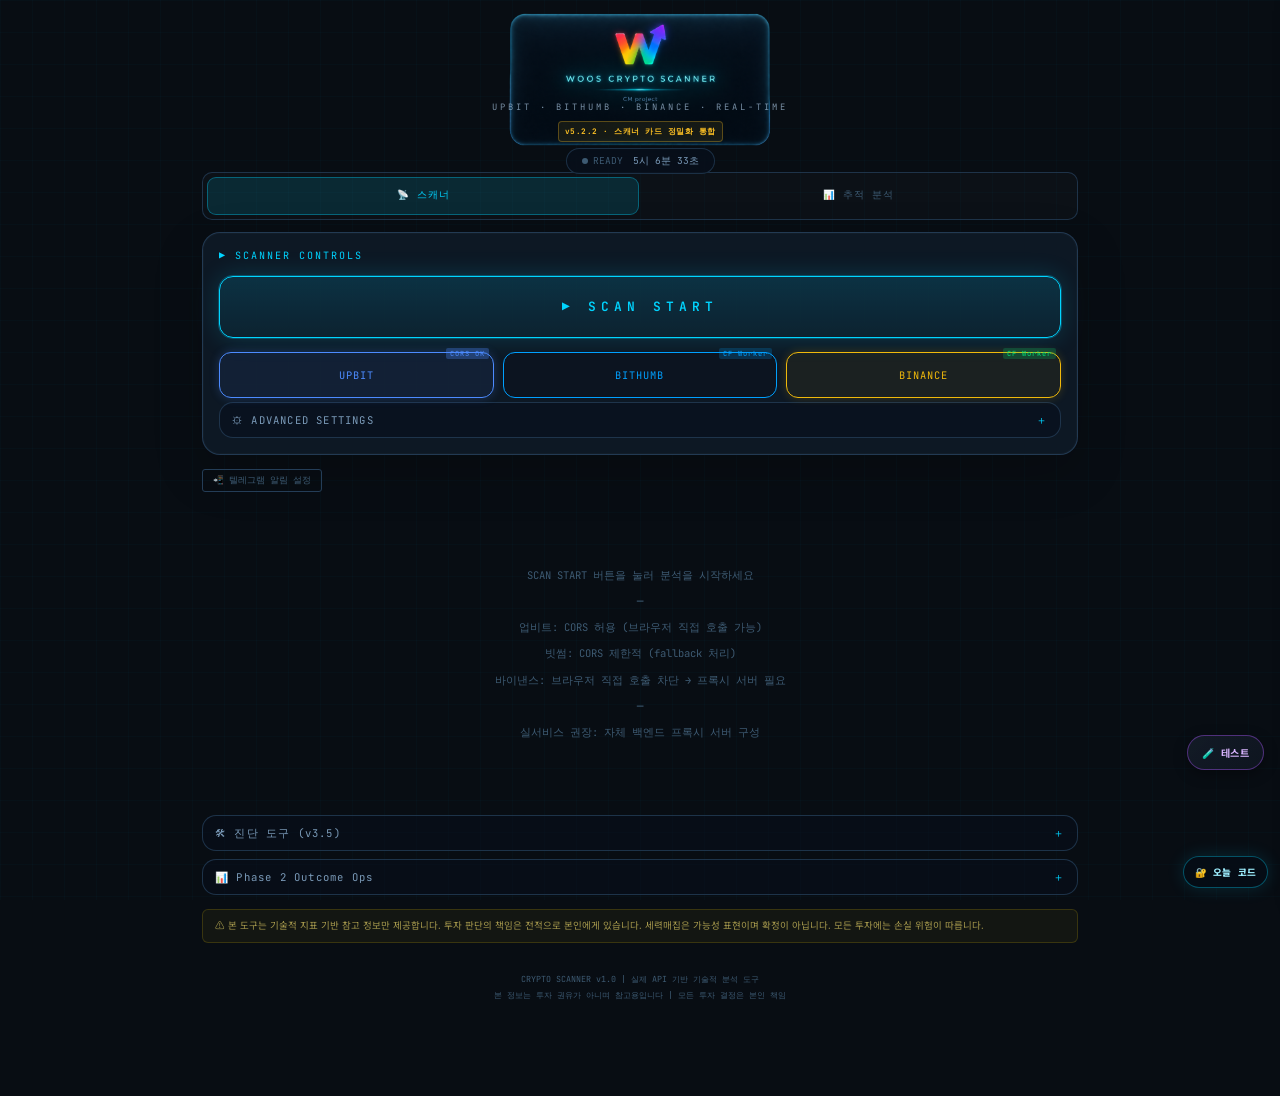
==== commit 2ae7d8bf: "v5.2.2 스캐너 카드 정밀화 통합 - buildCoinCardHTML에 H1/H2/H4/H5 hooks 적용 (스캐너 카드) - testMode Shadow Score IIFE" ====
--- a/index.html
+++ b/index.html
@@ -153,7 +153,7 @@
 <script>
 /* [v4.7.42] 캐시 강제 리셋 — SW 완전 제거 후 리로드 */
 (function(){
-  var VER = 'v5.2.1.1';  // 라벨 데이터 보강 (Base: v4.9.5+phase2-v0-shadow-backfill-hotfix-r1)
+  var VER = 'v5.2.2';  // 스캐너 카드 정밀화 통합 (Base: v4.9.5+phase2-v0-shadow-backfill-hotfix-r1)
   try {
     var LKEY = 'woos_hard_reset_ver';
     if (localStorage.getItem(LKEY) === VER) return;
@@ -7802,10 +7802,10 @@
 </style>
 <!-- [WOOS PWA SPLASH CSS END] -->
 
-<!-- [v5.2.1.1 라벨 데이터 보강] Base: v4.9.5+phase2-v0-shadow-backfill-hotfix-r1 -->
-<link rel="stylesheet" href="./css/woos-shadow.css?v=v5.2.1.1">
-<script src="./js/woos-shadow-kit.js?v=v5.2.1.1"></script>
-<script src="./js/woos-extension-bridge.js?v=v5.2.1.1"></script>
+<!-- [v5.2.2 스캐너 카드 정밀화 통합] Base: v4.9.5+phase2-v0-shadow-backfill-hotfix-r1 -->
+<link rel="stylesheet" href="./css/woos-shadow.css?v=v5.2.2">
+<script src="./js/woos-shadow-kit.js?v=v5.2.2"></script>
+<script src="./js/woos-extension-bridge.js?v=v5.2.2"></script>
 
 </head>
 <body>
@@ -8918,14 +8918,14 @@
 // 탭 시 상세 팝업
 // ═══════════════════════════════════════════════════════════════
 
-var HTML_VERSION = 'v5.2.1.1';  // 라벨 데이터 보강 (Base: v4.9.5+phase2-v0-shadow-backfill-hotfix-r1)
+var HTML_VERSION = 'v5.2.2';  // 스캐너 카드 정밀화 통합 (Base: v4.9.5+phase2-v0-shadow-backfill-hotfix-r1)
 /* [v5.1.5] 한글 요약 화면 표기 — updateBuildBadge에서 한글 요약 동반 (사용자 명명법 강화) */
-var HTML_VERSION_LABEL = '라벨 데이터 보강';
+var HTML_VERSION_LABEL = '스캐너 카드 정밀화 통합';
 var _cachedBuildInfo = null;
 
 // [State Lock 2 Action fix-2c] 패치 확인용 — 페이지 로드 시 버전명 출력 (DevTools 콘솔)
 try {
-  console.log('[WOOS] ' + HTML_VERSION + ' loaded — Signal Reason 중복 제거');
+  console.log('[WOOS] ' + HTML_VERSION + ' loaded — 스캐너 카드 정밀화 통합');
   window.WOOS_VERSION = HTML_VERSION;
 } catch(e) {}
 
@@ -10923,7 +10923,9 @@
     +'<div class="rep-exchange-banner"><span class="rep-exchange-label">대표:</span><span class="rep-exchange-name">'+rep.exchange+'</span></div>'
     +'<div class="ex-tags">'+existsBadges+'</div></div>'
     +entryBanner
-    +'<div class="card-signals">'+prePumpBadge+syncBadge+'</div>'
+    +'<div class="card-signals">'+prePumpBadge+syncBadge
+    + ((function(){ try { var b = window.WOOSExtensionBridge; return (b && b.renderClosedHeaderLabelsAddon) ? (b.renderClosedHeaderLabelsAddon(rep, false) || '') : ''; } catch(e) { return ''; } })()) /* [v5.2.2] H5 — 스캐너 닫힌 라벨 칩 */
+    +'</div>'
     +'</div>'
     +'<div class="card-right">'
     +'<div class="card-score" style="color:'+gCol+'">'+rep.total+'</div>'
@@ -10931,39 +10933,10 @@
     +'</div>'
     +'<div class="card-chevron" id="chev-'+idx+'">▼</div>'
     +'</div>'
-    + (function(){
-        // [Phase 1 v0 r3] 테스트 모드 ON일 때만 Shadow Score 표시
-        // 사용자 명시: "테스트 버전을 키고 끌 수 있게 / 관리자코드 사용"
-        // OFF 상태 = 기존 화면 그대로 (변화 X)
-        // ON 상태 = Shadow Score 5차원 그래프 + Preview 라벨 (조건 미충족 시)
-        var testModeOn = (window.WOOS_TEST_MODE && window.WOOS_TEST_MODE.enabled);
-        if (!testModeOn) return '';
-        if (!shadowScore || shadowScore.error) return '';
-        
-        // Preview 라벨 — 알람 조건 미충족 카드 식별 [v5.1.4 외부화 — WOOSShadowKit.renderPreviewLabel]
-        var isPreview = !rep.isEntryReady && !rep.prePump;  /* ss-preview 클래스 결정용 — 본체 보존 */
-        var previewLabel = (window.WOOSShadowKit && WOOSShadowKit.renderPreviewLabel) ? WOOSShadowKit.renderPreviewLabel(rep) : '';
-        
-        function _bar(val, max) {
-          var pct = Math.min(100, Math.max(0, (val / max) * 100));
-          return '<span class="ss-bar-track"><span class="ss-bar-fill" style="width:' + pct + '%;"></span></span>';
-        }
-        var riskCls = shadowScore.riskLevel === 'high' ? 'ss-risk-high' : (shadowScore.riskLevel === 'mid' ? 'ss-risk-mid' : 'ss-risk-low');
-        return '<div class="ss-shadow-section ' + (isPreview ? 'ss-preview' : '') + '">'
-          + '<div class="ss-header">'
-          +   '<span class="ss-title">💎 Shadow Score</span>'
-          +   '<span class="ss-avg">' + shadowScore.avgScore + '/10</span>'
-          +   previewLabel
-          +   '<span class="ss-risk-chip ' + riskCls + '">위험 ' + shadowScore.riskLabel + '</span>'
-          + '</div>'
-          + '<div class="ss-bars">'
-          +   '<div class="ss-bar-row"><span class="ss-bar-lbl">매수세</span>' + _bar(shadowScore.buyPressure, 10) + '<span class="ss-bar-val">' + shadowScore.buyPressure + '</span></div>'
-          +   '<div class="ss-bar-row"><span class="ss-bar-lbl">수급반응</span>' + _bar(shadowScore.liquidityReaction, 10) + '<span class="ss-bar-val">' + shadowScore.liquidityReaction + '</span></div>'
-          +   '<div class="ss-bar-row"><span class="ss-bar-lbl">위치품질</span>' + _bar(shadowScore.positionQuality, 10) + '<span class="ss-bar-val">' + shadowScore.positionQuality + '</span></div>'
-          +   '<div class="ss-bar-row"><span class="ss-bar-lbl">손익비</span>' + _bar(shadowScore.rrScore, 10) + '<span class="ss-bar-val">' + shadowScore.rrScore + (shadowScore.rrValue ? ' RR ' + shadowScore.rrValue.toFixed(1) : '') + '</span></div>'
-          + '</div>'
-          + '</div>';
-      })()
+    /* [v5.2.2] testMode Shadow Score IIFE 제거 → H1/H2/H4 hooks로 대체 (스캐너 카드 정밀화 통합) */
+    + ((function(){ try { var b = window.WOOSExtensionBridge; return (b && b.renderRefinementBlock) ? (b.renderRefinementBlock(rep, coin, 'scanner') || '') : ''; } catch(e) { return ''; } })()) /* [v5.2.2] H1 — 스캐너 정밀화 블록 */
+    + ((function(){ try { var b = window.WOOSExtensionBridge; return (b && b.renderBCSampleAddon) ? (b.renderBCSampleAddon(coin, { source: 'scanner' }) || '') : ''; } catch(e) { return ''; } })()) /* [v5.2.2] H2 — 스캐너 B/C 검증샘플 */
+    + ((function(){ try { var b = window.WOOSExtensionBridge; return (b && b.renderStrategyBNoteAddon) ? (b.renderStrategyBNoteAddon(coin) || '') : ''; } catch(e) { return ''; } })()) /* [v5.2.2] H4 — 스캐너 ATR B 안내 */
     + ((function(){ try { var b = window.WOOSExtensionBridge; return (b && b.renderScannerCardAddon) ? (b.renderScannerCardAddon(coin, rep, idx) || '') : ''; } catch(e) { return ''; } })()) /* [v5.1.1] scanner addon hook */
     +'<div class="card-detail" id="detail-'+idx+'"></div>'
     +'</div>';
--- a/css/woos-shadow.css
+++ b/css/woos-shadow.css
@@ -1,6 +1,6 @@
 /* WOOS Shadow Styles
  * Base:    v4.9.5+phase2-v0-shadow-backfill-hotfix-r1
- * Current: v5.2.1.1 (라벨 데이터 보강)
+ * Current: v5.2.2 (스캐너 카드 정밀화 통합 — 본체 동기화. 스타일 추가 0건)
  *
  * v5.1.5 = 본체 index.html line 5792~6322 (~531줄) 통째 이전.
  *          재작성 X / 인라인 그대로 / 클래스명 / specificity / 미디어쿼리 / 키프레임 모두 보존.
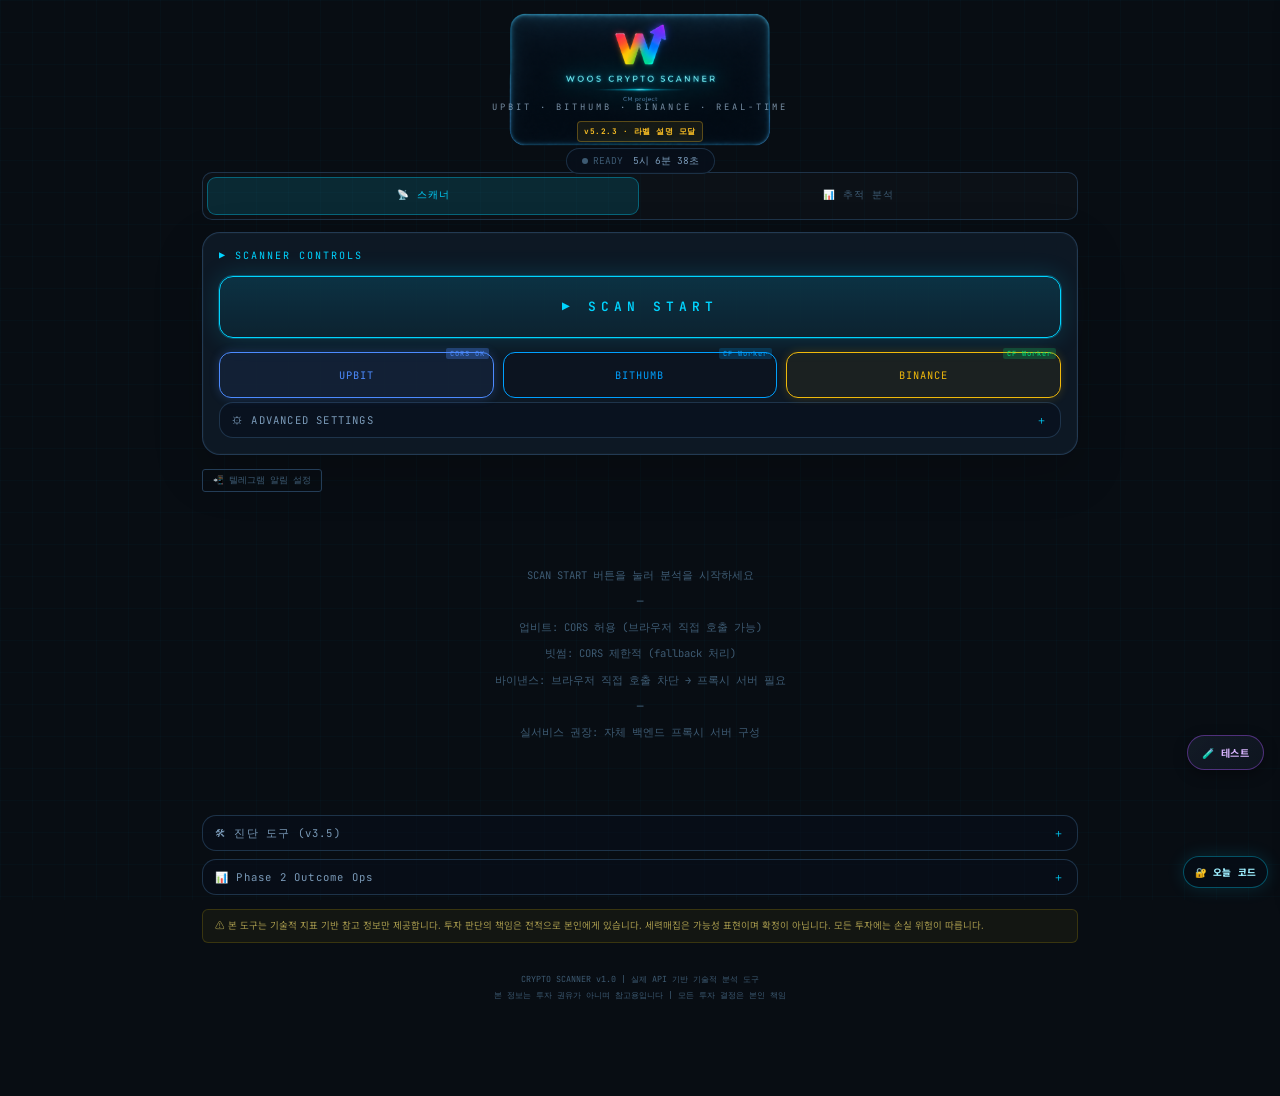
==== commit db499efb: "v5.2.3 라벨 설명 모달 + 매수세 강중약 + 매도압 단독표시 - 전략B (H4 ATR B 안내) 스캐너 닫힌 카드에서 제거 — 펼친 상세에만 표시 - 매수세 라벨: 임계 5→" ====
--- a/index.html
+++ b/index.html
@@ -153,7 +153,7 @@
 <script>
 /* [v4.7.42] 캐시 강제 리셋 — SW 완전 제거 후 리로드 */
 (function(){
-  var VER = 'v5.2.2';  // 스캐너 카드 정밀화 통합 (Base: v4.9.5+phase2-v0-shadow-backfill-hotfix-r1)
+  var VER = 'v5.2.3';  // 라벨 설명 모달 (Base: v4.9.5+phase2-v0-shadow-backfill-hotfix-r1)
   try {
     var LKEY = 'woos_hard_reset_ver';
     if (localStorage.getItem(LKEY) === VER) return;
@@ -7802,10 +7802,10 @@
 </style>
 <!-- [WOOS PWA SPLASH CSS END] -->
 
-<!-- [v5.2.2 스캐너 카드 정밀화 통합] Base: v4.9.5+phase2-v0-shadow-backfill-hotfix-r1 -->
-<link rel="stylesheet" href="./css/woos-shadow.css?v=v5.2.2">
-<script src="./js/woos-shadow-kit.js?v=v5.2.2"></script>
-<script src="./js/woos-extension-bridge.js?v=v5.2.2"></script>
+<!-- [v5.2.3 라벨 설명 모달] Base: v4.9.5+phase2-v0-shadow-backfill-hotfix-r1 -->
+<link rel="stylesheet" href="./css/woos-shadow.css?v=v5.2.3">
+<script src="./js/woos-shadow-kit.js?v=v5.2.3"></script>
+<script src="./js/woos-extension-bridge.js?v=v5.2.3"></script>
 
 </head>
 <body>
@@ -8918,16 +8918,48 @@
 // 탭 시 상세 팝업
 // ═══════════════════════════════════════════════════════════════
 
-var HTML_VERSION = 'v5.2.2';  // 스캐너 카드 정밀화 통합 (Base: v4.9.5+phase2-v0-shadow-backfill-hotfix-r1)
+var HTML_VERSION = 'v5.2.3';  // 라벨 설명 모달 (Base: v4.9.5+phase2-v0-shadow-backfill-hotfix-r1)
 /* [v5.1.5] 한글 요약 화면 표기 — updateBuildBadge에서 한글 요약 동반 (사용자 명명법 강화) */
-var HTML_VERSION_LABEL = '스캐너 카드 정밀화 통합';
+var HTML_VERSION_LABEL = '라벨 설명 모달';
 var _cachedBuildInfo = null;
 
 // [State Lock 2 Action fix-2c] 패치 확인용 — 페이지 로드 시 버전명 출력 (DevTools 콘솔)
 try {
-  console.log('[WOOS] ' + HTML_VERSION + ' loaded — 스캐너 카드 정밀화 통합');
+  console.log('[WOOS] ' + HTML_VERSION + ' loaded — 라벨 설명 모달');
   window.WOOS_VERSION = HTML_VERSION;
 } catch(e) {}
+
+/* ═══════════════════════════════════════════════════════════════
+ * [v5.2.3] 정밀화 라벨 5종 설명 모달 트리거 (전역 함수)
+ *   - shadow-kit.js의 buildLabelInfoModalHtml 호출
+ *   - .rl-info-modal-overlay 1회성 DOM 생성 / 외부 클릭 또는 닫기 버튼으로 제거
+ *   - 트리거: renderRefinementExpandedBlock 헤더의 ❓ 버튼
+ * ═══════════════════════════════════════════════════════════════ */
+window.openRefinementLabelInfo = function() {
+  try {
+    if (!window.WOOSShadowKit || typeof WOOSShadowKit.buildLabelInfoModalHtml !== 'function') return;
+    /* 이미 열려 있으면 토글 닫기 */
+    var existing = document.querySelector('.rl-info-modal-overlay');
+    if (existing) { existing.remove(); return; }
+    var overlay = document.createElement('div');
+    overlay.className = 'rl-info-modal-overlay';
+    overlay.addEventListener('click', function(e) {
+      if (e.target === overlay) overlay.remove();
+    });
+    var box = document.createElement('div');
+    box.className = 'rl-info-modal-box';
+    box.innerHTML = WOOSShadowKit.buildLabelInfoModalHtml() +
+                    '<div class="rl-info-modal-close-row">' +
+                    '<button type="button" class="rl-info-modal-close">닫기</button>' +
+                    '</div>';
+    var closeBtn = box.querySelector('.rl-info-modal-close');
+    if (closeBtn) closeBtn.addEventListener('click', function() { overlay.remove(); });
+    overlay.appendChild(box);
+    document.body.appendChild(overlay);
+  } catch(e) {
+    try { console.error('[WOOS] openRefinementLabelInfo error:', e); } catch(_){}
+  }
+};
 
 async function fetchBuildInfo() {
   var base = '';
@@ -10936,7 +10968,7 @@
     /* [v5.2.2] testMode Shadow Score IIFE 제거 → H1/H2/H4 hooks로 대체 (스캐너 카드 정밀화 통합) */
     + ((function(){ try { var b = window.WOOSExtensionBridge; return (b && b.renderRefinementBlock) ? (b.renderRefinementBlock(rep, coin, 'scanner') || '') : ''; } catch(e) { return ''; } })()) /* [v5.2.2] H1 — 스캐너 정밀화 블록 */
     + ((function(){ try { var b = window.WOOSExtensionBridge; return (b && b.renderBCSampleAddon) ? (b.renderBCSampleAddon(coin, { source: 'scanner' }) || '') : ''; } catch(e) { return ''; } })()) /* [v5.2.2] H2 — 스캐너 B/C 검증샘플 */
-    + ((function(){ try { var b = window.WOOSExtensionBridge; return (b && b.renderStrategyBNoteAddon) ? (b.renderStrategyBNoteAddon(coin) || '') : ''; } catch(e) { return ''; } })()) /* [v5.2.2] H4 — 스캐너 ATR B 안내 */
+    /* [v5.2.3] H4 (ATR B 안내) 스캐너 닫힌 카드에서 제거 — 펼친 상세(buildCoinDetailHTML)에만 표시 */
     + ((function(){ try { var b = window.WOOSExtensionBridge; return (b && b.renderScannerCardAddon) ? (b.renderScannerCardAddon(coin, rep, idx) || '') : ''; } catch(e) { return ''; } })()) /* [v5.1.1] scanner addon hook */
     +'<div class="card-detail" id="detail-'+idx+'"></div>'
     +'</div>';
--- a/css/woos-shadow.css
+++ b/css/woos-shadow.css
@@ -1,6 +1,6 @@
 /* WOOS Shadow Styles
  * Base:    v4.9.5+phase2-v0-shadow-backfill-hotfix-r1
- * Current: v5.2.2 (스캐너 카드 정밀화 통합 — 본체 동기화. 스타일 추가 0건)
+ * Current: v5.2.3 (라벨 설명 모달 — .rl-info-* 스타일 추가)
  *
  * v5.1.5 = 본체 index.html line 5792~6322 (~531줄) 통째 이전.
  *          재작성 X / 인라인 그대로 / 클래스명 / specificity / 미디어쿼리 / 키프레임 모두 보존.
@@ -881,3 +881,141 @@
     display: none;
   }
 }
+
+/* ═══════════════════════════════════════════════════════════════
+ * v5.2.3 — 라벨 설명 모달 (renderRefinementExpandedBlock 헤더 ❓ 트리거)
+ * ═══════════════════════════════════════════════════════════════ */
+.rl-info-btn {
+  display: inline-flex;
+  align-items: center;
+  justify-content: center;
+  width: 22px; height: 22px;
+  margin-left: 6px;
+  padding: 0;
+  border: 1px solid rgba(170, 192, 230, 0.30);
+  border-radius: 50%;
+  background: rgba(170, 192, 230, 0.08);
+  color: #aac0e6;
+  font-size: 11px;
+  cursor: pointer;
+  vertical-align: middle;
+  line-height: 1;
+  transition: background 0.15s ease;
+}
+.rl-info-btn:hover {
+  background: rgba(170, 192, 230, 0.20);
+}
+
+.rl-info-modal-overlay {
+  position: fixed;
+  inset: 0;
+  background: rgba(0, 0, 0, 0.7);
+  display: flex;
+  align-items: center;
+  justify-content: center;
+  z-index: 9999;
+  animation: rl-info-fade-in 0.2s ease-out;
+  padding: 12px;
+  box-sizing: border-box;
+}
+@keyframes rl-info-fade-in {
+  from { opacity: 0; }
+  to   { opacity: 1; }
+}
+
+.rl-info-modal-box {
+  background: #161b29;
+  border: 1px solid rgba(170, 192, 230, 0.25);
+  border-radius: 12px;
+  padding: 20px 18px 14px;
+  width: min(94vw, 460px);
+  max-height: 85vh;
+  overflow-y: auto;
+  box-shadow: 0 8px 32px rgba(0, 0, 0, 0.55);
+  animation: rl-info-slide-up 0.25s ease-out;
+  box-sizing: border-box;
+}
+@keyframes rl-info-slide-up {
+  from { transform: translateY(20px); opacity: 0; }
+  to   { transform: translateY(0); opacity: 1; }
+}
+
+.rl-info-modal-title {
+  font-size: 16px;
+  font-weight: 700;
+  color: #e8eaf2;
+  margin-bottom: 14px;
+  text-align: center;
+}
+
+.rl-info-modal-cards {
+  display: flex;
+  flex-direction: column;
+  gap: 10px;
+}
+
+.rl-info-card {
+  background: rgba(255, 255, 255, 0.03);
+  border: 1px solid rgba(170, 192, 230, 0.15);
+  border-radius: 8px;
+  padding: 10px 12px;
+}
+.rl-info-card-head {
+  font-weight: 700;
+  font-size: 14px;
+  margin-bottom: 4px;
+}
+.rl-info-card-title {
+  color: #e8eaf2;
+}
+.rl-info-card-desc {
+  font-size: 12px;
+  color: #aac0e6;
+  margin-bottom: 6px;
+  line-height: 1.45;
+}
+.rl-info-card-grades {
+  display: flex;
+  flex-direction: column;
+  gap: 3px;
+  font-size: 12px;
+  color: #d0d6e4;
+  line-height: 1.5;
+}
+.rl-info-grade-tier {
+  display: inline-block;
+  font-weight: 600;
+  margin-right: 4px;
+}
+.rl-info-buy        .rl-info-grade-tier { color: #ffd76b; }
+.rl-info-liquidity  .rl-info-grade-tier { color: #6ba6ff; }
+.rl-info-absorption .rl-info-grade-tier { color: #6bd76b; }
+.rl-info-chase      .rl-info-grade-tier { color: #ff9466; }
+.rl-info-sell       .rl-info-grade-tier { color: #ff5c5c; }
+
+.rl-info-card-note {
+  font-size: 11px;
+  color: #889;
+  margin-top: 5px;
+  font-style: italic;
+  line-height: 1.45;
+}
+
+.rl-info-modal-close-row {
+  display: flex;
+  justify-content: center;
+  margin-top: 14px;
+}
+.rl-info-modal-close {
+  background: rgba(170, 192, 230, 0.12);
+  color: #d0d6e4;
+  border: 1px solid rgba(170, 192, 230, 0.25);
+  border-radius: 6px;
+  padding: 6px 22px;
+  font-size: 12px;
+  cursor: pointer;
+  transition: background 0.15s ease;
+}
+.rl-info-modal-close:hover {
+  background: rgba(170, 192, 230, 0.25);
+}
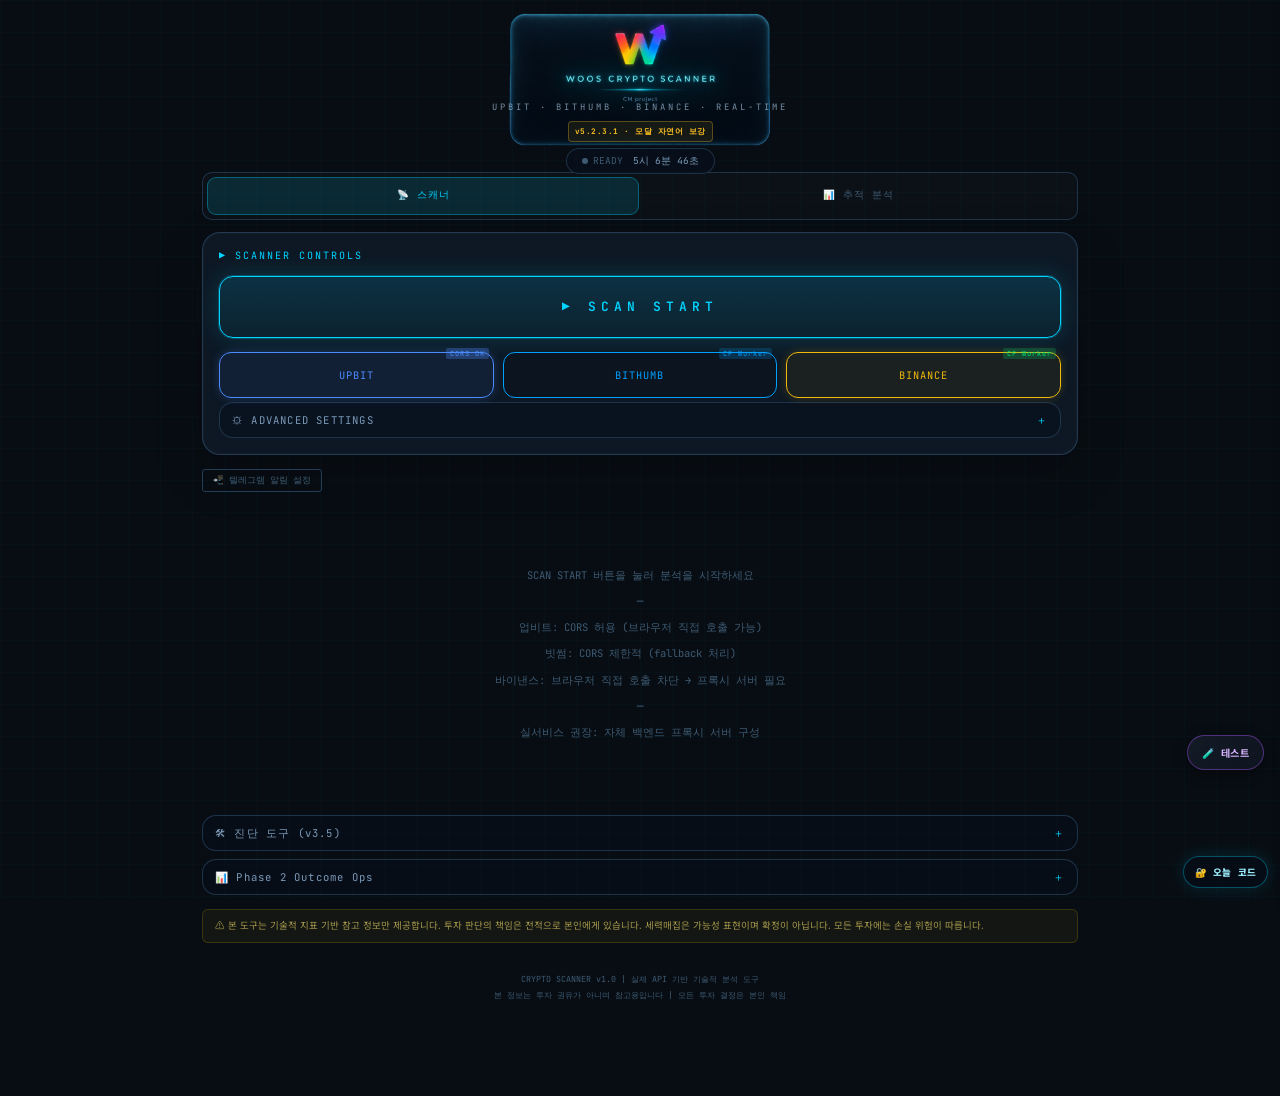
==== commit d91624c3: "v5.2.3.1 모달 자연어 보강 + 위치품질/손익비 7종 통합 - 모달 5종 카드 → 7종 (그래프 4축: 매수세/수급반응/위치품질/손익비 + 라벨 3종: 흡수/추격주의/매도압)" ====
--- a/index.html
+++ b/index.html
@@ -153,7 +153,7 @@
 <script>
 /* [v4.7.42] 캐시 강제 리셋 — SW 완전 제거 후 리로드 */
 (function(){
-  var VER = 'v5.2.3';  // 라벨 설명 모달 (Base: v4.9.5+phase2-v0-shadow-backfill-hotfix-r1)
+  var VER = 'v5.2.3.1';  // 모달 자연어 보강 + 위치품질/손익비 7종 (Base: v4.9.5+phase2-v0-shadow-backfill-hotfix-r1)
   try {
     var LKEY = 'woos_hard_reset_ver';
     if (localStorage.getItem(LKEY) === VER) return;
@@ -7802,10 +7802,10 @@
 </style>
 <!-- [WOOS PWA SPLASH CSS END] -->
 
-<!-- [v5.2.3 라벨 설명 모달] Base: v4.9.5+phase2-v0-shadow-backfill-hotfix-r1 -->
-<link rel="stylesheet" href="./css/woos-shadow.css?v=v5.2.3">
-<script src="./js/woos-shadow-kit.js?v=v5.2.3"></script>
-<script src="./js/woos-extension-bridge.js?v=v5.2.3"></script>
+<!-- [v5.2.3.1 모달 자연어 보강 + 위치품질/손익비 7종] Base: v4.9.5+phase2-v0-shadow-backfill-hotfix-r1 -->
+<link rel="stylesheet" href="./css/woos-shadow.css?v=v5.2.3.1">
+<script src="./js/woos-shadow-kit.js?v=v5.2.3.1"></script>
+<script src="./js/woos-extension-bridge.js?v=v5.2.3.1"></script>
 
 </head>
 <body>
@@ -8918,14 +8918,14 @@
 // 탭 시 상세 팝업
 // ═══════════════════════════════════════════════════════════════
 
-var HTML_VERSION = 'v5.2.3';  // 라벨 설명 모달 (Base: v4.9.5+phase2-v0-shadow-backfill-hotfix-r1)
+var HTML_VERSION = 'v5.2.3.1';  // 모달 자연어 보강 + 위치품질/손익비 7종 (Base: v4.9.5+phase2-v0-shadow-backfill-hotfix-r1)
 /* [v5.1.5] 한글 요약 화면 표기 — updateBuildBadge에서 한글 요약 동반 (사용자 명명법 강화) */
-var HTML_VERSION_LABEL = '라벨 설명 모달';
+var HTML_VERSION_LABEL = '모달 자연어 보강';
 var _cachedBuildInfo = null;
 
 // [State Lock 2 Action fix-2c] 패치 확인용 — 페이지 로드 시 버전명 출력 (DevTools 콘솔)
 try {
-  console.log('[WOOS] ' + HTML_VERSION + ' loaded — 라벨 설명 모달');
+  console.log('[WOOS] ' + HTML_VERSION + ' loaded — 모달 자연어 보강');
   window.WOOS_VERSION = HTML_VERSION;
 } catch(e) {}
 
--- a/css/woos-shadow.css
+++ b/css/woos-shadow.css
@@ -1,6 +1,6 @@
 /* WOOS Shadow Styles
  * Base:    v4.9.5+phase2-v0-shadow-backfill-hotfix-r1
- * Current: v5.2.3 (라벨 설명 모달 — .rl-info-* 스타일 추가)
+ * Current: v5.2.3.1 (모달 자연어 보강 — .rl-info-card-narrative + 위치품질/손익비 색상 추가)
  *
  * v5.1.5 = 본체 index.html line 5792~6322 (~531줄) 통째 이전.
  *          재작성 X / 인라인 그대로 / 클래스명 / specificity / 미디어쿼리 / 키프레임 모두 보존.
@@ -974,6 +974,17 @@
   margin-bottom: 6px;
   line-height: 1.45;
 }
+/* [v5.2.3.1] 자연어 설명 단락 */
+.rl-info-card-narrative {
+  font-size: 12px;
+  color: #c9d2e5;
+  line-height: 1.6;
+  margin-bottom: 8px;
+  padding: 8px 10px;
+  background: rgba(170, 192, 230, 0.05);
+  border-left: 2px solid rgba(170, 192, 230, 0.30);
+  border-radius: 4px;
+}
 .rl-info-card-grades {
   display: flex;
   flex-direction: column;
@@ -989,6 +1000,8 @@
 }
 .rl-info-buy        .rl-info-grade-tier { color: #ffd76b; }
 .rl-info-liquidity  .rl-info-grade-tier { color: #6ba6ff; }
+.rl-info-position   .rl-info-grade-tier { color: #b58cff; } /* [v5.2.3.1] 위치품질 */
+.rl-info-rr         .rl-info-grade-tier { color: #6bd4d6; } /* [v5.2.3.1] 손익비 */
 .rl-info-absorption .rl-info-grade-tier { color: #6bd76b; }
 .rl-info-chase      .rl-info-grade-tier { color: #ff9466; }
 .rl-info-sell       .rl-info-grade-tier { color: #ff5c5c; }
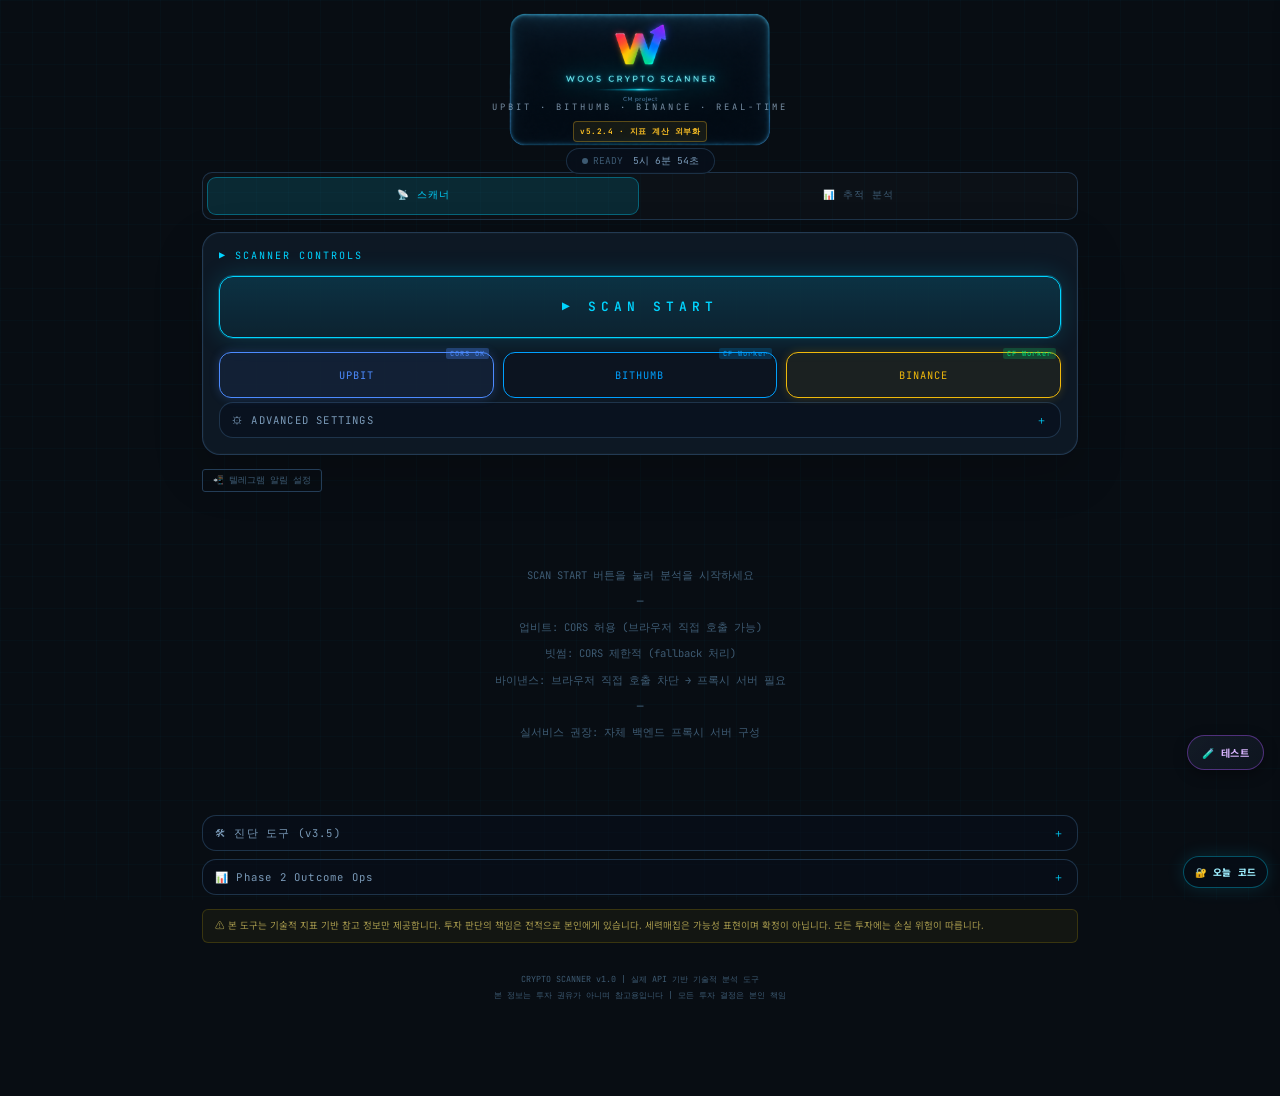
==== commit 60eb8039: "v5.2.4 지표 계산 외부화 - index.html 9615~9719 (~105줄) → js/woos-indicators.js 신규 모듈로 통째 이전 - 9종 함수: calcRS" ====
--- a/index.html
+++ b/index.html
@@ -153,7 +153,7 @@
 <script>
 /* [v4.7.42] 캐시 강제 리셋 — SW 완전 제거 후 리로드 */
 (function(){
-  var VER = 'v5.2.3.1';  // 모달 자연어 보강 + 위치품질/손익비 7종 (Base: v4.9.5+phase2-v0-shadow-backfill-hotfix-r1)
+  var VER = 'v5.2.4';  // 지표 계산 외부화 (Base: v4.9.5+phase2-v0-shadow-backfill-hotfix-r1)
   try {
     var LKEY = 'woos_hard_reset_ver';
     if (localStorage.getItem(LKEY) === VER) return;
@@ -7802,10 +7802,11 @@
 </style>
 <!-- [WOOS PWA SPLASH CSS END] -->
 
-<!-- [v5.2.3.1 모달 자연어 보강 + 위치품질/손익비 7종] Base: v4.9.5+phase2-v0-shadow-backfill-hotfix-r1 -->
-<link rel="stylesheet" href="./css/woos-shadow.css?v=v5.2.3.1">
-<script src="./js/woos-shadow-kit.js?v=v5.2.3.1"></script>
-<script src="./js/woos-extension-bridge.js?v=v5.2.3.1"></script>
+<!-- [v5.2.4 지표 계산 외부화] Base: v4.9.5+phase2-v0-shadow-backfill-hotfix-r1 -->
+<link rel="stylesheet" href="./css/woos-shadow.css?v=v5.2.4">
+<script src="./js/woos-indicators.js?v=v5.2.4"></script>
+<script src="./js/woos-shadow-kit.js?v=v5.2.4"></script>
+<script src="./js/woos-extension-bridge.js?v=v5.2.4"></script>
 
 </head>
 <body>
@@ -8918,14 +8919,14 @@
 // 탭 시 상세 팝업
 // ═══════════════════════════════════════════════════════════════
 
-var HTML_VERSION = 'v5.2.3.1';  // 모달 자연어 보강 + 위치품질/손익비 7종 (Base: v4.9.5+phase2-v0-shadow-backfill-hotfix-r1)
+var HTML_VERSION = 'v5.2.4';  // 지표 계산 외부화 (Base: v4.9.5+phase2-v0-shadow-backfill-hotfix-r1)
 /* [v5.1.5] 한글 요약 화면 표기 — updateBuildBadge에서 한글 요약 동반 (사용자 명명법 강화) */
-var HTML_VERSION_LABEL = '모달 자연어 보강';
+var HTML_VERSION_LABEL = '지표 계산 외부화';
 var _cachedBuildInfo = null;
 
 // [State Lock 2 Action fix-2c] 패치 확인용 — 페이지 로드 시 버전명 출력 (DevTools 콘솔)
 try {
-  console.log('[WOOS] ' + HTML_VERSION + ' loaded — 모달 자연어 보강');
+  console.log('[WOOS] ' + HTML_VERSION + ' loaded — 지표 계산 외부화');
   window.WOOS_VERSION = HTML_VERSION;
 } catch(e) {}
 
@@ -9612,111 +9613,9 @@
 // ══════════════════════════════════════════════════════════════════
 // 지표 계산 (v1과 완전 동일)
 // ══════════════════════════════════════════════════════════════════
-function calcRSI(closes,period){
-  period=period||14;if(closes.length<period+1) return 50;
-  var ch=[];for(var i=1;i<closes.length;i++) ch.push(closes[i]-closes[i-1]);
-  var ag=0,al=0;
-  for(var i=0;i<period;i++){if(ch[i]>=0)ag+=ch[i];else al+=Math.abs(ch[i]);}
-  ag/=period;al/=period;
-  for(var i=period;i<ch.length;i++){var g=ch[i]>=0?ch[i]:0,l=ch[i]<0?Math.abs(ch[i]):0;ag=(ag*(period-1)+g)/period;al=(al*(period-1)+l)/period;}
-  if(al===0) return 100;
-  return parseFloat((100-100/(1+ag/al)).toFixed(2));
-}
-
-function calcOBV(candles){
-  if(candles.length<10) return{trend:'flat',leading:false,divergence:false};
-  var obv=[0];
-  for(var i=1;i<candles.length;i++){var p=obv[obv.length-1];if(candles[i].close>candles[i-1].close)obv.push(p+candles[i].volume);else if(candles[i].close<candles[i-1].close)obv.push(p-candles[i].volume);else obv.push(p);}
-  var r=obv.slice(-20),n=r.length,sumX=0,sumY=0,sumXY=0,sumX2=0;
-  for(var i=0;i<n;i++){sumX+=i;sumY+=r[i];sumXY+=i*r[i];sumX2+=i*i;}
-  var slope=(n*sumXY-sumX*sumY)/(n*sumX2-sumX*sumX),avgOBV=Math.abs(sumY/n)||1,ns=slope/avgOBV;
-  var trend=ns>0.005?'up':ns<-0.005?'down':'flat';
-  var priceChange=candles.length>=20?(candles[candles.length-1].close-candles[candles.length-20].close)/candles[candles.length-20].close:0;
-  var obvChange=n>1?(r[n-1]-r[0])/(Math.abs(r[0])||1):0;
-  return{trend,leading:obvChange>priceChange*1.3,divergence:priceChange>0.02&&obvChange<-0.01};
-}
-
-function calcMFI(candles,period){
-  period=period||14;if(candles.length<period+1) return 50;
-  var posF=0,negF=0,prevTP=(candles[candles.length-period-1].high+candles[candles.length-period-1].low+candles[candles.length-period-1].close)/3;
-  for(var i=candles.length-period;i<candles.length;i++){var tp=(candles[i].high+candles[i].low+candles[i].close)/3,mf=tp*candles[i].volume;if(tp>prevTP)posF+=mf;else negF+=mf;prevTP=tp;}
-  if(negF===0) return 100;
-  return parseFloat((100-100/(1+posF/negF)).toFixed(1));
-}
-
-function calcVolumeSpike(volumes){
-  if(volumes.length<23) return{ratio:1,accel:1,isSpike:false,trend:'flat',gradual:false};
-  var cur3=volumes.slice(-3).reduce(function(a,b){return a+b;},0)/3;
-  var prev20=volumes.slice(-23,-3),avg=prev20.reduce(function(a,b){return a+b;},0)/prev20.length;
-  var ratio=avg>0?parseFloat((cur3/avg).toFixed(2)):1;
-  var p3=volumes.slice(-6,-3).reduce(function(a,b){return a+b;},0)/3;
-  var accel=p3>0?parseFloat((cur3/p3).toFixed(2)):1;
-  var last5=volumes.slice(-5),inc=0;
-  for(var i=1;i<last5.length;i++) if(last5[i]>last5[i-1]) inc++;
-  var trend=inc>=3?'increasing':inc<=1?'decreasing':'flat';
-  return{ratio,accel,isSpike:ratio>=1.5,trend,gradual:trend==='increasing'&&ratio>=1.1&&ratio<1.8};
-}
-
-function calcBoxRange(candles){
-  var period=Math.min(40,Math.max(15,Math.floor(candles.length*0.2)));
-  var last=candles[candles.length-1];
-  if(candles.length<period) return{isSideways:false,isBreakout:false,isNearTop:false,distanceToTop:100,breakoutStrength:0,rangePercent:0,high:last.close,low:last.close,boxPeriod:period};
-  var box=candles.slice(-period-1,-1);
-  var bH=Math.max.apply(null,box.map(function(x){return x.high;})),bL=Math.min.apply(null,box.map(function(x){return x.low;}));
-  var cur=last.close,rPct=bL>0?(bH-bL)/bL*100:0,dTop=bH>0?(bH-cur)/bH*100:0,bStr=cur>bH?(cur-bH)/bH*100:0;
-  return{high:bH,low:bL,rangePercent:parseFloat(rPct.toFixed(2)),distanceToTop:parseFloat(dTop.toFixed(2)),breakoutStrength:parseFloat(bStr.toFixed(2)),isSideways:rPct<15&&rPct>1.5,isBreakout:cur>bH,isNearTop:dTop>=0&&dTop<=3,boxPeriod:period};
-}
-
-function calcEMA(data,period){
-  if(data.length<period) return[];
-  var k=2/(period+1),sum=0;
-  for(var i=0;i<period;i++) sum+=data[i];
-  var ema=[sum/period];
-  for(var i=period;i<data.length;i++) ema.push(data[i]*k+ema[ema.length-1]*(1-k));
-  return ema;
-}
-
-function calcBTCFilter(btcCandles){
-  if(!btcCandles||btcCandles.length<30) return{trend:'unknown',penalty:0,desc:'',rsi:50};
-  var closes=btcCandles.map(function(c){return c.close;}),rsi=calcRSI(closes,14);
-  var e12=calcEMA(closes,12),e26=calcEMA(closes,26),off=26-12;
-  var macdLine=e26.map(function(v,i){return e12[i+off]-v;}),sigLine=calcEMA(macdLine,9);
-  var lM=macdLine[macdLine.length-1],lS=sigLine[sigLine.length-1];
-  var crossType=lM>lS?'golden_hold':'dead_hold';
-  if(macdLine[macdLine.length-2]<=sigLine[sigLine.length-2]&&lM>lS) crossType='golden';
-  if(macdLine[macdLine.length-2]>=sigLine[sigLine.length-2]&&lM<lS) crossType='dead';
-  var penalty=0,descs=[];
-  if(rsi<42){penalty+=1.5;descs.push('BTC RSI 약세');}else if(rsi<48){penalty+=0.5;descs.push('BTC 중립이하');}
-  if(crossType==='dead'){penalty+=2;descs.push('MACD 데드');}else if(crossType==='dead_hold'){penalty+=0.5;descs.push('MACD 약화');}
-  return{trend:penalty>=2?'bear':penalty>=0.5?'neutral':'bull',penalty:parseFloat(penalty.toFixed(1)),desc:descs.join('/')||'정상',rsi};
-}
-
-function calcATR(candles,period){
-  period=period||14;if(candles.length<period+1) return candles[candles.length-1].high-candles[candles.length-1].low;
-  var tr=[];
-  for(var i=1;i<candles.length;i++){var h=candles[i].high,l=candles[i].low,pc=candles[i-1].close;tr.push(Math.max(h-l,Math.abs(h-pc),Math.abs(l-pc)));}
-  var atr=tr.slice(0,period).reduce(function(a,b){return a+b;},0)/period;
-  for(var i=period;i<tr.length;i++) atr=(atr*(period-1)+tr[i])/period;
-  return atr;
-}
-
-function detectSMC(candles){
-  if(candles.length<20) return{signals:[],summary:'〰️ SMC: 신호 없음',direction:'neutral'};
-  var signals=[],rec=candles.slice(-20),n=rec.length;
-  var highs=rec.map(function(c){return c.high;}),lows=rec.map(function(c){return c.low;});
-  var pH=Math.max.apply(null,highs.slice(0,n-3)),pL=Math.min.apply(null,lows.slice(0,n-3));
-  var lH=Math.max.apply(null,highs.slice(-3)),lL=Math.min.apply(null,lows.slice(-3));
-  var lC=rec[n-1].close,lO=rec[n-1].open;
-  if(lH>pH) signals.push('🚀 상승 구조 돌파 (BOS↑)');
-  if(lL<pL&&lC>pL) signals.push('🔄 상승 전환 시작 (CHoCH↑)');
-  if(lH>pH&&lC<pH) signals.push('⚠ 하락 전환 감지 (CHoCH↓)');
-  var range=rec[n-1].high-rec[n-1].low,lowerWick=Math.min(lC,lO)-rec[n-1].low;
-  if(range>0&&lowerWick/range>0.6&&lC>lO) signals.push('🪤 유동성 털기 감지');
-  var bull=0,bear=0;
-  signals.forEach(function(s){if(s.includes('BOS↑')||s.includes('CHoCH↑')||s.includes('유동성'))bull++;if(s.includes('CHoCH↓'))bear++;});
-  var summary=signals.length===0?'〰️ SMC: 신호 없음':bull>bear?'📈 SMC: 상승 우세':bear>bull?'📉 SMC: 하락 우세':'〰️ SMC: 혼조';
-  return{signals,summary,direction:bull>bear?'bull':bear>bull?'bear':'neutral'};
-}
+/* [v5.2.4] 지표 9종(calcRSI/OBV/MFI/VolumeSpike/BoxRange/EMA/BTCFilter/ATR/detectSMC)
+ * → js/woos-indicators.js 로 외부화. 본체 호출처는 window alias로 그대로 동작.
+ */
 
 
 // ══════════════════════════════════════════════════════════════════
--- a/css/woos-shadow.css
+++ b/css/woos-shadow.css
@@ -1,6 +1,6 @@
 /* WOOS Shadow Styles
  * Base:    v4.9.5+phase2-v0-shadow-backfill-hotfix-r1
- * Current: v5.2.3.1 (모달 자연어 보강 — .rl-info-card-narrative + 위치품질/손익비 색상 추가)
+ * Current: v5.2.4 (본체 동기화 — 지표 외부화 패치. CSS 변경 0건)
  *
  * v5.1.5 = 본체 index.html line 5792~6322 (~531줄) 통째 이전.
  *          재작성 X / 인라인 그대로 / 클래스명 / specificity / 미디어쿼리 / 키프레임 모두 보존.
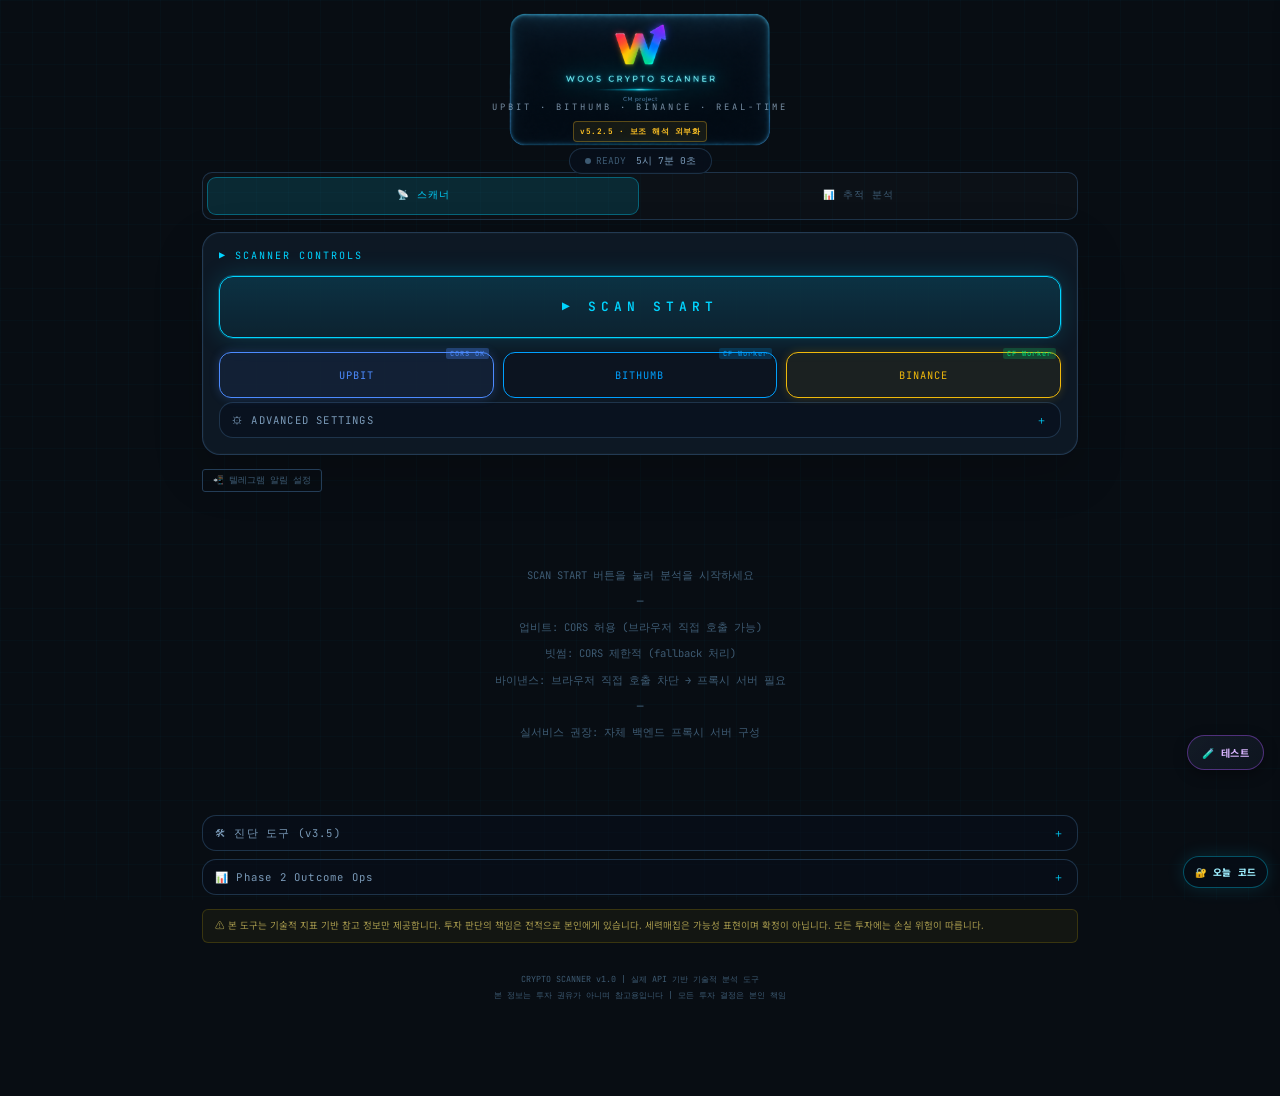
==== commit 2ecdb124: "v5.2.5 보조 해석 레이어 외부화 - index.html 5개 영역(9626~9790 / 9802~9812 / 10274~10339 / 10958~10967 / 11480~11" ====
--- a/index.html
+++ b/index.html
@@ -153,7 +153,7 @@
 <script>
 /* [v4.7.42] 캐시 강제 리셋 — SW 완전 제거 후 리로드 */
 (function(){
-  var VER = 'v5.2.4';  // 지표 계산 외부화 (Base: v4.9.5+phase2-v0-shadow-backfill-hotfix-r1)
+  var VER = 'v5.2.5';  // 보조 해석 레이어 외부화 (Base: v4.9.5+phase2-v0-shadow-backfill-hotfix-r1)
   try {
     var LKEY = 'woos_hard_reset_ver';
     if (localStorage.getItem(LKEY) === VER) return;
@@ -7802,11 +7802,12 @@
 </style>
 <!-- [WOOS PWA SPLASH CSS END] -->
 
-<!-- [v5.2.4 지표 계산 외부화] Base: v4.9.5+phase2-v0-shadow-backfill-hotfix-r1 -->
-<link rel="stylesheet" href="./css/woos-shadow.css?v=v5.2.4">
-<script src="./js/woos-indicators.js?v=v5.2.4"></script>
-<script src="./js/woos-shadow-kit.js?v=v5.2.4"></script>
-<script src="./js/woos-extension-bridge.js?v=v5.2.4"></script>
+<!-- [v5.2.5 보조 해석 레이어 외부화] Base: v4.9.5+phase2-v0-shadow-backfill-hotfix-r1 -->
+<link rel="stylesheet" href="./css/woos-shadow.css?v=v5.2.5">
+<script src="./js/woos-indicators.js?v=v5.2.5"></script>
+<script src="./js/woos-interpret.js?v=v5.2.5"></script>
+<script src="./js/woos-shadow-kit.js?v=v5.2.5"></script>
+<script src="./js/woos-extension-bridge.js?v=v5.2.5"></script>
 
 </head>
 <body>
@@ -8919,14 +8920,14 @@
 // 탭 시 상세 팝업
 // ═══════════════════════════════════════════════════════════════
 
-var HTML_VERSION = 'v5.2.4';  // 지표 계산 외부화 (Base: v4.9.5+phase2-v0-shadow-backfill-hotfix-r1)
+var HTML_VERSION = 'v5.2.5';  // 보조 해석 레이어 외부화 (Base: v4.9.5+phase2-v0-shadow-backfill-hotfix-r1)
 /* [v5.1.5] 한글 요약 화면 표기 — updateBuildBadge에서 한글 요약 동반 (사용자 명명법 강화) */
-var HTML_VERSION_LABEL = '지표 계산 외부화';
+var HTML_VERSION_LABEL = '보조 해석 외부화';
 var _cachedBuildInfo = null;
 
 // [State Lock 2 Action fix-2c] 패치 확인용 — 페이지 로드 시 버전명 출력 (DevTools 콘솔)
 try {
-  console.log('[WOOS] ' + HTML_VERSION + ' loaded — 지표 계산 외부화');
+  console.log('[WOOS] ' + HTML_VERSION + ' loaded — 보조 해석 외부화');
   window.WOOS_VERSION = HTML_VERSION;
 } catch(e) {}
 
@@ -9618,173 +9619,10 @@
  */
 
 
-// ══════════════════════════════════════════════════════════════════
-// [v2 PATCH] 설명 레이어 함수 3개
-// 기존 코어 변경 없이 analyzeSymbolForExchange() 마지막에서만 호출
-// ══════════════════════════════════════════════════════════════════
-
-// ── 1. 매집 강도 계산 ─────────────────────────────────────────────
-// 기존 gradeCode/total/action을 대체하지 않는 보조 해석 정보
-// prePump=false이면 '참고 불가' 반환 (UI/알람에서 사용 불가)
-// BTC 패널티 >= 2이면 라벨 하향
-function calcAccumulationStrength(prePump, volRatio, volAccel, obvTrend, btcPenalty) {
-  var score = 0;
-
-  // 거래량 점수
-  if      (volRatio >= 1.5) score += 2;
-  else if (volRatio >= 1.3) score += 1;
-
-  // 속도 점수
-  if      (volAccel >= 1.2)  score += 2;
-  else if (volAccel >= 1.05) score += 1;
-
-  // OBV 점수
-  if (obvTrend === 'up') score += 2;
-
-  // 라벨 결정
-  var label  = score >= 5 ? '강함' : score >= 3 ? '보통' : '약함';
-  var reason = [];
-  if (volRatio >= 1.5) reason.push('거래량 강');
-  else if (volRatio >= 1.3) reason.push('거래량 보통');
-  if (volAccel >= 1.2) reason.push('속도 강');
-  else if (volAccel >= 1.05) reason.push('속도 보통');
-  if (obvTrend === 'up') reason.push('OBV 상승');
-  var reasonStr = reason.length ? reason.join(' + ') : '신호 약함';
-
-  // PRE-PUMP 가드 — 가장 중요
-  // prePump=false이면 내부 score는 보존하되 label=참고 불가
-  if (!prePump) {
-    return { score: score, label: '참고 불가', reason: 'PRE-PUMP 미충족' };
-  }
-
-  // BTC 약세 패널티 하향 보정
-  if (btcPenalty >= 2) {
-    if      (label === '강함') label = '보통';
-    else if (label === '보통') label = '약함';
-    reasonStr += ' / BTC 약세 영향';
-  }
-
-  return { score: score, label: label, reason: reasonStr };
-}
-
-// ── 2. 세력 평단 추정 ─────────────────────────────────────────────
-// 대표 거래소 캔들 기준 VWAP 유사값 (무거운 매물대 대체)
-// 패닉셀 장대음봉은 가중치 0.5로 이상치 완화
-function estimateAccumulationCostRange(candles, box, atr) {
-  var THRESHOLD = 1.15; // finalEntryAllowed 기준값 (여기서 정의해 공유)
-
-  // 박스 내부 캔들만 추출
-  var inner = candles.filter(function(c) {
-    return c.close >= box.low && c.close <= box.high;
-  });
-
-  // 데이터 부족 fallback
-  if (inner.length < 3) {
-    var ctr = (box.high + box.low) / 2;
-    return {
-      low:        smartFixed(ctr - atr * 0.5),
-      center:     smartFixed(ctr),
-      high:       smartFixed(ctr + atr * 0.5),
-      confidence: '낮음'
-    };
-  }
-
-  // 거래량 상위 30% (최소 5개)
-  var sorted = inner.slice().sort(function(a,b){ return b.volume - a.volume; });
-  var topN   = Math.max(5, Math.floor(sorted.length * 0.3));
-  var top    = sorted.slice(0, topN);
-
-  // 가중 평균 계산 — 패닉셀 anomaly 보정 (수식 고정)
-  var totalW = 0, totalWP = 0, anomalyCount = 0;
-  top.forEach(function(c) {
-    var range = c.high - c.low;
-    var bodyRatio = range > 0 ? (c.open - c.close) / range : 0; // 음봉 기준
-    var isPanic   = (c.open > c.close) && (bodyRatio > 0.6);    // 수식 고정
-    var w  = isPanic ? c.volume * 0.5 : c.volume;
-    var tp = (c.high + c.low + c.close) / 3;
-    totalW  += w;
-    totalWP += tp * w;
-    if (isPanic) anomalyCount++;
-  });
-
-  var center = totalW > 0 ? totalWP / totalW : (box.high + box.low) / 2;
-
-  // confidence 판단 (박스 좁으면 하향)
-  var conf;
-  if (top.length >= 8 && anomalyCount <= 1) conf = '높음';
-  else if (top.length >= 5)                  conf = '보통';
-  else                                        conf = '낮음';
-
-  if (box.rangePercent < 3) {
-    // 좁은 박스 → confidence 한 단계 하향
-    if      (conf === '높음') conf = '보통';
-    else if (conf === '보통') conf = '낮음';
-  }
-
-  return {
-    low:        smartFixed(center - atr * 0.5),
-    center:     smartFixed(center),
-    high:       smartFixed(center + atr * 0.5),
-    confidence: conf
-  };
-}
-
-// ── 3. 분배 목표가 계산 ───────────────────────────────────────────
-// 박스 rangePercent 기반 동적 1차 목표 (고정 배수 금지)
-// 박스 상단보다 낮은 목표가 금지 (안전장치)
-function estimateDistributionTargets(costCenter, atr, box) {
-  if (!costCenter || costCenter <= 0) {
-    return { target1:0, target2:0, target3:0, note:'평단 추정 불가' };
-  }
-
-  // 1차: 동적 계산 — rangePercent 기반 + 박스 상단 안전장치
-  var rawT1 = costCenter * (1 + (box.rangePercent / 100) * 1.5);
-  var t1    = Math.max(rawT1, box.high * 1.05);
-
-  // 2차, 3차: 계단형 증가
-  var t2 = Math.max(costCenter * 1.65, t1 * 1.15);
-  var t3 = Math.max(costCenter * 2.10, t2 * 1.15);
-
-  return {
-    target1: smartFixed(t1),
-    target2: smartFixed(t2),
-    target3: smartFixed(t3),
-    note:    '1차: 박스 상단 돌파 이후 / 2차: 메인 분배 / 3차: 과열 확장'
-  };
-}
-
-
-// ── [PATCH v2-2] 신규 함수 6개 ────────────────────────────────────
-// calcFakePump / calcLateEntry / calcPriceGap
-// buildScoreSummary / buildAnalysis / buildRiskDetails
-
-// ── fakePump 탐지 ─────────────────────────────────────────────────
-// 진짜 매집 vs 물린 반등 구분
-// box.isBreakout 불필요 — 박스 내부에서도 반등 가능
-function calcFakePump(candles, box, volRatio, obvTrend, currentPrice) {
-  if (!candles || candles.length < 10) return false;
-  if (obvTrend !== 'up' || volRatio < 1.3) return false;
-  var recent10 = candles.slice(-10);
-  var recentLow = Math.min.apply(null, recent10.map(function(c){ return c.low; }));
-  var risePct = recentLow > 0 ? (currentPrice - recentLow) / recentLow * 100 : 0;
-  if (risePct <= 10) return false;
-  // 최근 5봉 내 박스 하단 이탈 후 회복
-  var recent5Min = Math.min.apply(null, candles.slice(-5).map(function(c){ return c.low; }));
-  return (recent5Min < box.low && currentPrice > box.low);
-}
-
-// ── lateEntry 탐지 ───────────────────────────────────────────────
-// 돌파 후 늦은 진입 — action 변경 금지, actionDesc만 변경
-// box.isBreakout 조건 복구 (오탐 방지)
-function calcLateEntry(candles, cpRatio, boxIsBreakout) {
-  if (!candles || candles.length < 10) return false;
-  if (!boxIsBreakout) return false;           // 박스 미돌파이면 lateEntry 아님
-  if (cpRatio <= 1.10) return false;
-  var recent10Max = Math.max.apply(null, candles.slice(-10).map(function(c){ return c.high; }));
-  var currentClose = candles[candles.length - 1].close;
-  return currentClose > recent10Max;
-}
-
+/* [v5.2.5] 보조 해석 5종(calcAccumulationStrength★/estimateAccumulationCostRange/estimateDistributionTargets/calcFakePump★/calcLateEntry★)
+ * → js/woos-interpret.js 로 외부화. window alias로 호출처 미터치.
+ * ★ = 동결 함수 (본문/시그니처 변경 0건, 사용자 명시 승인)
+ */
 // ── priceGap 계산 ────────────────────────────────────────────────
 // 반드시 coin 통합 단계에서 호출 (거래소별 독립 분석 함수에서 호출 금지)
 // null이면 숫자 출력 금지 — gapStatus 문구만 사용
@@ -9799,17 +9637,7 @@
   return 1350;
 }
 
-function calcPriceGap(upbitPrice, binancePrice, usdtkrw) {
-  if (!binancePrice || binancePrice <= 0 || !upbitPrice || upbitPrice <= 0) {
-    return { gap: null, gapStatus: '해외 가격 없음' };
-  }
-  var fx = (usdtkrw && usdtkrw > 0) ? usdtkrw : 1350;
-  var binanceKrw = binancePrice * fx;
-  if (!binanceKrw || binanceKrw <= 0) return { gap: null, gapStatus: '계산 불가' };
-  var gap = parseFloat((((upbitPrice - binanceKrw) / binanceKrw) * 100).toFixed(2));
-  var gapStatus = gap > 2 ? '국내 과열' : gap < -2 ? '해외 선행' : '중립';
-  return { gap: gap, gapStatus: gapStatus };
-}
+/* [v5.2.5] calcPriceGap → js/woos-interpret.js 로 외부화. */
 
 function getSnapshotApiBase() {
   // [Phase 3.1] 우선순위:
@@ -10271,72 +10099,7 @@
 }
 
 
-// ── 점수 근거 시각화 ─────────────────────────────────────────────
-// "+3 PRE-PUMP / +1 속도 / +1 OBV / -2 BTC" 형식
-// 기존 scoreSummary 계산 코드 대체
-function buildScoreSummary(prePump, volAccel, obvTrend, btcPenalty) {
-  var parts = [];
-  if (prePump) parts.push('+3 PRE-PUMP');
-  if      (volAccel > 1.2)  parts.push('+1 속도('+volAccel+'x)');
-  else if (volAccel > 1.05) parts.push('+0.5 속도('+volAccel+'x)');
-  if (obvTrend === 'up') parts.push('+1 OBV');
-  if (btcPenalty > 0) parts.push('-'+btcPenalty+' BTC');
-  return parts.length ? parts.join(' / ') : '기본값';
-}
-
-// ── 구조 해석 ────────────────────────────────────────────────────
-// strengths / weaknesses / conclusion 3구조
-function buildAnalysis(prePump, volRatio, rsi, box, obvTrend, btcPenalty, volAccel) {
-  var strengths = [], weaknesses = [];
-  if (prePump) strengths.push('PRE-PUMP 조건 충족');
-  if (box.isSideways && box.isNearTop) strengths.push('박스 상단 근접 — 돌파 직전 구조');
-  if (box.isBreakout && box.breakoutStrength <= 5) strengths.push('초기 돌파('+box.breakoutStrength.toFixed(1)+'%) ✅');
-  if (rsi >= 50 && rsi <= 62) strengths.push('RSI 적정('+rsi.toFixed(1)+') — 과열 없음');
-  if (obvTrend === 'up') strengths.push('OBV 상승 선행');
-  if (volRatio >= 1.5) strengths.push('거래량 강('+volRatio+'x)');
-  else if (volRatio >= 1.3) strengths.push('거래량 증가('+volRatio+'x)');
-  if (volAccel >= 1.2) strengths.push('속도 강('+volAccel+'x)');
-
-  if (!prePump) weaknesses.push('PRE-PUMP 미충족');
-  if (rsi > 68) weaknesses.push('RSI 과열('+rsi.toFixed(1)+')');
-  if (btcPenalty >= 2) weaknesses.push('BTC 약세 — 알트 동반 하락 위험');
-  if (btcPenalty > 0 && btcPenalty < 2) weaknesses.push('BTC 중립 이하');
-  if (box.isBreakout && box.breakoutStrength > 8) weaknesses.push('돌파 '+box.breakoutStrength.toFixed(1)+'% — 추격 구간');
-  if (volRatio < 1.3) weaknesses.push('거래량 부족 — 매집 확인 필요');
-
-  var conclusion;
-  if (strengths.length >= 3 && !weaknesses.length)
-    conclusion = '구조 + 거래량 동시 확인 — 진입 유효';
-  else if (strengths.length > weaknesses.length)
-    conclusion = '구조는 좋지만 일부 리스크 — 단계적 접근';
-  else
-    conclusion = '신호 미확정 — 관찰 유지';
-
-  return { strengths: strengths, weaknesses: weaknesses, conclusion: conclusion };
-}
-
-// ── 리스크 상세 ──────────────────────────────────────────────────
-// 카테고리 배지 형태로 출력
-function buildRiskDetails(box, volRatio, btcPenalty, fakePump, lateEntry, hasBinance, obvDivergence) {
-  var risks = [];
-  if (!box.isBreakout)
-    risks.push({ cat:'구조', desc:'돌파 미확정 — 상단 저항 실패 가능' });
-  else if (box.breakoutStrength > 8)
-    risks.push({ cat:'구조', desc:'돌파 '+box.breakoutStrength.toFixed(1)+'% — 추격 주의' });
-  if (volRatio > 3.0)
-    risks.push({ cat:'거래량', desc:volRatio+'x 급증 — 단발성 가능' });
-  if (btcPenalty >= 2)
-    risks.push({ cat:'시장', desc:'BTC 하락 추세 — 알트 동반 하락 위험' });
-  if (!hasBinance)
-    risks.push({ cat:'데이터', desc:'바이낸스 미수집 — 교차 검증 약함' });
-  if (fakePump)
-    risks.push({ cat:'패턴', desc:'반등 가능성 — 물린 세력 탈출 주의' });
-  if (lateEntry)
-    risks.push({ cat:'타이밍', desc:'돌파 후 늦은 진입 — 눌림 대기 권장' });
-  if (obvDivergence)
-    risks.push({ cat:'OBV', desc:'OBV 다이버전스 — 상승 모멘텀 약화' });
-  return risks;
-}
+/* [v5.2.5] buildScoreSummary / buildAnalysis / buildRiskDetails → js/woos-interpret.js 로 외부화. */
 
 // ── [UI ONLY] 점수 시각화 데이터 생성 ─────────────────────────────
 // 기존 점수 계산 방식은 절대 변경하지 않고, 표시용으로만 분해한다.
@@ -10955,16 +10718,7 @@
 
 
 
-function buildRiskTagText(item){
-  if (!item) return '';
-  var cat = String(item.cat || '').toLowerCase();
-  if (cat.indexOf('fake') >= 0) return '[🚫 ENTRY 차단]';
-  if (cat.indexOf('late') >= 0) return '[🚫 ENTRY 차단]';
-  if (cat.indexOf('신뢰') >= 0) return '[🚫 ENTRY 차단]';
-  if (cat.indexOf('괴리') >= 0 || cat.indexOf('거래소') >= 0) return '[⚠️ 총점 미반영 / 참고용]';
-  if (cat.indexOf('btc') >= 0) return '[⚠️ 주의]';
-  return '[ℹ️ 설명용]';
-}
+/* [v5.2.5] buildRiskTagText → js/woos-interpret.js 로 외부화. */
 
 // ═══════════════════════════════════════════════════════════════
 // [MODULE: briefing_v35]  — v3.5 재작성 (해석 레이어)
@@ -11477,15 +11231,7 @@
 
 // [Phase 3.6] 가격대별 동적 자릿수 (PEPE 같은 코인 대응)
 // estimateAccumulationCostRange / estimateDistributionTargets 의 toFixed(4) 대체
-function smartFixed(n) {
-  if (n == null || isNaN(n)) return n;
-  var abs = Math.abs(n);
-  if (abs === 0) return 0;
-  if (abs >= 1) return parseFloat(n.toFixed(4));
-  if (abs >= 0.01) return parseFloat(n.toFixed(6));
-  if (abs >= 0.0001) return parseFloat(n.toFixed(8));
-  return parseFloat(n.toFixed(10));
-}
+/* [v5.2.5] smartFixed → js/woos-interpret.js 로 외부화. window alias로 호출처 유지. */
 function formatPct(v){if(v===undefined||v===null||isNaN(v))return'-';v=parseFloat(v);return(v>=0?'+':'')+v.toFixed(2)+'%';}
 function escapeHtml(s){if(!s)return'';return String(s).replace(/&/g,'&amp;').replace(/</g,'&lt;').replace(/>/g,'&gt;').replace(/"/g,'&quot;');}
 
--- a/css/woos-shadow.css
+++ b/css/woos-shadow.css
@@ -1,6 +1,6 @@
 /* WOOS Shadow Styles
  * Base:    v4.9.5+phase2-v0-shadow-backfill-hotfix-r1
- * Current: v5.2.4 (본체 동기화 — 지표 외부화 패치. CSS 변경 0건)
+ * Current: v5.2.5 (본체 동기화 — 보조 해석 외부화 패치. CSS 변경 0건)
  *
  * v5.1.5 = 본체 index.html line 5792~6322 (~531줄) 통째 이전.
  *          재작성 X / 인라인 그대로 / 클래스명 / specificity / 미디어쿼리 / 키프레임 모두 보존.
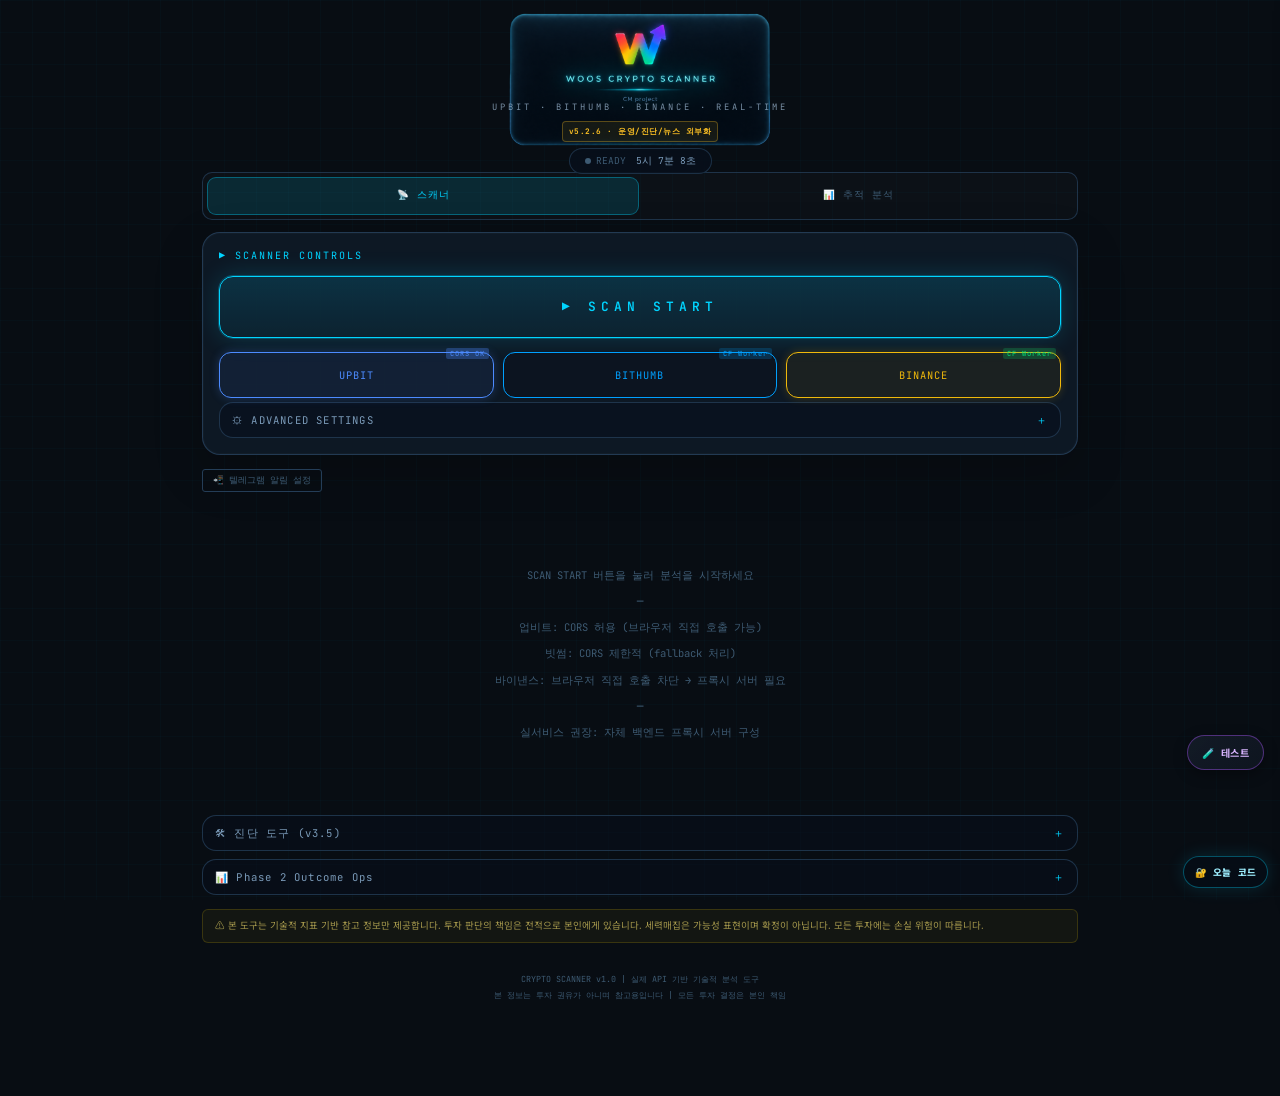
==== commit e72ef427: "v5.2.6 운영/진단/뉴스/대시보드 외부화 - index.html 5개 영역(8623~8914 / 8966~9062 / 9068~9120 / 9122~9478 / 10660~10" ====
--- a/index.html
+++ b/index.html
@@ -153,7 +153,7 @@
 <script>
 /* [v4.7.42] 캐시 강제 리셋 — SW 완전 제거 후 리로드 */
 (function(){
-  var VER = 'v5.2.5';  // 보조 해석 레이어 외부화 (Base: v4.9.5+phase2-v0-shadow-backfill-hotfix-r1)
+  var VER = 'v5.2.6';  // 운영/진단/뉴스 외부화 (Base: v4.9.5+phase2-v0-shadow-backfill-hotfix-r1)
   try {
     var LKEY = 'woos_hard_reset_ver';
     if (localStorage.getItem(LKEY) === VER) return;
@@ -7802,12 +7802,13 @@
 </style>
 <!-- [WOOS PWA SPLASH CSS END] -->
 
-<!-- [v5.2.5 보조 해석 레이어 외부화] Base: v4.9.5+phase2-v0-shadow-backfill-hotfix-r1 -->
-<link rel="stylesheet" href="./css/woos-shadow.css?v=v5.2.5">
-<script src="./js/woos-indicators.js?v=v5.2.5"></script>
-<script src="./js/woos-interpret.js?v=v5.2.5"></script>
-<script src="./js/woos-shadow-kit.js?v=v5.2.5"></script>
-<script src="./js/woos-extension-bridge.js?v=v5.2.5"></script>
+<!-- [v5.2.6 운영/진단/뉴스 외부화] Base: v4.9.5+phase2-v0-shadow-backfill-hotfix-r1 -->
+<link rel="stylesheet" href="./css/woos-shadow.css?v=v5.2.6">
+<script src="./js/woos-indicators.js?v=v5.2.6"></script>
+<script src="./js/woos-interpret.js?v=v5.2.6"></script>
+<script src="./js/woos-ops.js?v=v5.2.6"></script>
+<script src="./js/woos-shadow-kit.js?v=v5.2.6"></script>
+<script src="./js/woos-extension-bridge.js?v=v5.2.6"></script>
 
 </head>
 <body>
@@ -8626,292 +8627,8 @@
 // UI: [MODULE: diagnostic_panel] 과 페어링.
 // ═══════════════════════════════════════════════════════════════
 
-function diagShowResult(html) {
-  var box = document.getElementById('diagResult');
-  var btn = document.getElementById('diagClearBtn');
-  if (!box) return;
-  box.style.display = 'block';
-  box.innerHTML = html;
-  if (btn) btn.style.display = 'inline-block';
-}
-function diagClearResult() {
-  var box = document.getElementById('diagResult');
-  var btn = document.getElementById('diagClearBtn');
-  if (box) box.style.display = 'none';
-  if (btn) btn.style.display = 'none';
-}
-function diagEsc(s) {
-  return String(s).replace(/&/g,'&amp;').replace(/</g,'&lt;').replace(/>/g,'&gt;');
-}
-
-// 진단 1: 텔레그램 Bot API 직접 호출
-function diagTelegramDirect() {
-  var tok = '';
-  var cid = '';
-  try {
-    tok = localStorage.getItem('tg_token') || '';
-    cid = localStorage.getItem('tg_chatid') || '';
-  } catch(e) {}
-  if (!tok || !cid) {
-    diagShowResult('<span style="color:#f87171">❌ 토큰 또는 chatID 없음</span>\n텔레그램 알림 설정에서 값을 먼저 입력하세요.');
-    return;
-  }
-  diagShowResult('⏳ 발송 중...');
-  var msg = '[DIAG ' + new Date().toLocaleTimeString('ko-KR') + '] 진단 버튼에서 직접 발송';
-  fetch('https://api.telegram.org/bot' + tok + '/sendMessage', {
-    method: 'POST',
-    headers: { 'Content-Type': 'application/json' },
-    body: JSON.stringify({ chat_id: cid, text: msg })
-  })
-  .then(function(r) { return r.json().then(function(d){ return {status:r.status, data:d}; }); })
-  .then(function(res) {
-    var ok = res.data && res.data.ok;
-    var header = ok
-      ? '<span style="color:#4ade80">✅ 발송 성공 (HTTP ' + res.status + ')</span>\n텔레그램 확인하세요.'
-      : '<span style="color:#f87171">❌ 실패 (HTTP ' + res.status + ')</span>';
-    diagShowResult(header + '\n\n' + diagEsc(JSON.stringify(res.data, null, 2)));
-  })
-  .catch(function(e) {
-    diagShowResult('<span style="color:#f87171">❌ 네트워크 에러</span>\n' + diagEsc(e.message));
-  });
-}
-
-// 진단 2: alert_state (쿨다운 상태) 조회
-function diagAlertState() {
-  var raw = '';
-  try { raw = localStorage.getItem('alert_state') || ''; } catch(e) {}
-  if (!raw) {
-    diagShowResult('<span style="color:#fbbf24">⚠ alert_state 없음</span>\n아직 한 번도 알람을 보낸 적이 없거나, 쿨다운 이력이 초기화된 상태입니다.');
-    return;
-  }
-  try {
-    var parsed = JSON.parse(raw);
-    var coins = Object.keys(parsed);
-    var now = Date.now();
-    var header = '<span style="color:#4ade80">📋 쿨다운 중인 코인: ' + coins.length + '개</span>\n현재 시각: ' + new Date(now).toLocaleTimeString('ko-KR') + '\n\n';
-    var lines = [];
-    coins.forEach(function(base) {
-      var st = parsed[base];
-      var grade = st.lastGrade || '?';
-      var score = st.lastScore || 0;
-      var sentAt = st.sentAt || {};
-      var types = Object.keys(sentAt).map(function(t) {
-        var elapsed = Math.floor((now - sentAt[t]) / 60000);
-        return '  ' + t + ': ' + elapsed + '분 전';
-      }).join('\n');
-      lines.push('▸ ' + base + ' (' + grade + ' / ' + score + '점)\n' + types);
-    });
-    diagShowResult(header + diagEsc(lines.join('\n\n')));
-  } catch(e) {
-    diagShowResult('<span style="color:#f87171">❌ 파싱 실패</span>\n' + diagEsc(e.message) + '\n\nRaw:\n' + diagEsc(raw.substring(0, 500)));
-  }
-}
-
-// 진단 3: Workers KV 저장 테스트 (POST /api/snapshots)
-function diagKVSave() {
-  var base = '', tok = '';
-  try {
-    base = localStorage.getItem('snapshot_api_base') || '';
-    tok  = localStorage.getItem('scanner_token') || '';
-  } catch(e) {}
-  if (!base) {
-    diagShowResult('<span style="color:#f87171">❌ SCANNER API BASE 미설정</span>');
-    return;
-  }
-  diagShowResult('⏳ 저장 요청 중...');
-  var testSnap = {
-    snapshotId: 'DIAG_' + Date.now() + '_TEST',
-    timestamp: new Date().toISOString(),
-    base: 'DIAG',
-    gradeCode: 'A',
-    total: 3.5,
-    exchange: 'BITHUMB',
-    alertType: 'ENTRY',
-    source: 'html_manual_test',
-    price: 100,
-    rsi: 55
-  };
-  var headers = { 'Content-Type': 'application/json' };
-  if (tok) headers['X-Scanner-Token'] = tok;
-  fetch(base + '/api/snapshots', {
-    method: 'POST',
-    headers: headers,
-    body: JSON.stringify(testSnap)
-  })
-  .then(function(r) { return r.text().then(function(t){ return {status:r.status, body:t}; }); })
-  .then(function(res) {
-    var header;
-    if (res.status === 200 || res.status === 201) {
-      header = '<span style="color:#4ade80">✅ 저장 성공 (HTTP ' + res.status + ')</span>\n/snapshots 조회 시 DIAG 키로 확인 가능';
-    } else if (res.status === 401) {
-      header = '<span style="color:#f87171">❌ 인증 실패 (401)</span>\nSCANNER_TOKEN 불일치 — Cloudflare 변수와 HTML 입력값 확인';
-    } else if (res.status === 404) {
-      header = '<span style="color:#f87171">❌ 경로 없음 (404)</span>\nWorkers 에 /api/snapshots 엔드포인트 배포 안 됨 — index.js 재배포 필요';
-    } else {
-      header = '<span style="color:#f87171">❌ 실패 (HTTP ' + res.status + ')</span>';
-    }
-    diagShowResult(header + '\n\n' + diagEsc(res.body.substring(0, 500)));
-  })
-  .catch(function(e) {
-    diagShowResult('<span style="color:#f87171">❌ 네트워크 에러</span>\n' + diagEsc(e.message) + '\n\nURL: ' + diagEsc(base + '/api/snapshots'));
-  });
-}
-
-// ═══════════════════════════════════════════════════════════════
-// [MODULE: phase2_ops_functions] — Phase 2.1 운영 버튼
-// 향후 ui/phase2_ops.js 로 분리 예정.
-// 목적: 주소창 Bookmarklet 우회 (삼성 인터넷 javascript: 제한 대응)
-// ═══════════════════════════════════════════════════════════════
-
-function opsGetBase() {
-  var base = '';
-  try { base = localStorage.getItem('snapshot_api_base') || ''; } catch(e){}
-  return base;
-}
-
-function opsFormatJSON(obj) {
-  try { return diagEsc(JSON.stringify(obj, null, 2)); }
-  catch(e){ return diagEsc(String(obj)); }
-}
-
-// 레거시 53건 pending 큐로 마이그레이션
-async function opsMigrate() {
-  var base = opsGetBase();
-  if (!base) {
-    diagShowResult('<span style="color:#f87171">❌ SCANNER API BASE 미설정</span>');
-    return;
-  }
-  if (!confirm('기존 snap 들을 pending 큐로 이동합니다.\n(이미 outcome 있는 것은 건너뜀)\n\n계속?')) return;
-  diagShowResult('⏳ 마이그레이션 실행 중...');
-  try {
-    var res = await fetch(base + '/outcome/migrate-legacy', {
-      method: 'POST',
-      headers: { 'Content-Type': 'application/json' },
-      body: JSON.stringify({ limit: 100 })
-    });
-    var status = res.status;
-    var data = await res.json().catch(function(){ return { error: 'invalid json' }; });
-    var hdr;
-    if (data.ok) {
-      hdr = '<span style="color:#c084fc">✅ 마이그레이션 완료 (HTTP ' + status + ')</span>\n'
-          + 'migrated: ' + data.migrated + '건 / skipped: ' + data.skipped + '건 / errors: ' + data.errors + '건\n'
-          + 'pending 큐 크기: ' + data.newPendingSize;
-    } else if (status === 404) {
-      hdr = '<span style="color:#f87171">❌ 엔드포인트 없음 (HTTP 404)</span>\n'
-          + 'Workers 가 /outcome/migrate-legacy 포함된 최신 버전 아님.\nindex.js 재배포 필요.';
-    } else {
-      hdr = '<span style="color:#f87171">❌ 실패 (HTTP ' + status + ')</span>';
-    }
-    diagShowResult(hdr + '\n\n' + opsFormatJSON(data));
-  } catch(e) {
-    diagShowResult('<span style="color:#f87171">❌ 네트워크 에러</span>\n' + diagEsc(e.message));
-  }
-}
-
-// 수동 배치 검증 (10건 처리)
-async function opsVerifyBatch() {
-  var base = opsGetBase();
-  if (!base) {
-    diagShowResult('<span style="color:#f87171">❌ SCANNER API BASE 미설정</span>');
-    return;
-  }
-  diagShowResult('⏳ 배치 검증 중 (최대 10건)...');
-  try {
-    var res = await fetch(base + '/outcome/verify-pending', {
-      method: 'POST',
-      headers: { 'Content-Type': 'application/json' },
-      body: JSON.stringify({ limit: 10 })
-    });
-    var status = res.status;
-    var data = await res.json().catch(function(){ return { error: 'invalid json' }; });
-    var hdr;
-    if (data.ok) {
-      // resultType 분포 집계
-      var counts = { SUCCESS:0, WATCH:0, FLAT:0, FAIL:0, ORPHANED:0 };
-      (data.results || []).forEach(function(r){
-        if (counts[r.resultType] !== undefined) counts[r.resultType]++;
-      });
-      hdr = '<span style="color:#fb923c">✅ 배치 검증 완료</span>\n'
-          + 'processed: ' + data.processed + '건 / remaining: ' + data.remaining + '건\n'
-          + 'SUCCESS: ' + counts.SUCCESS + ' / WATCH: ' + counts.WATCH
-          + ' / FLAT: ' + counts.FLAT + ' / FAIL: ' + counts.FAIL
-          + ' / ORPHANED: ' + counts.ORPHANED;
-    } else {
-      hdr = '<span style="color:#f87171">❌ 실패 (HTTP ' + status + ')</span>';
-    }
-    diagShowResult(hdr + '\n\n' + opsFormatJSON(data));
-  } catch(e) {
-    diagShowResult('<span style="color:#f87171">❌ 네트워크 에러</span>\n' + diagEsc(e.message));
-  }
-}
-
-// pending 큐 상태 조회
-async function opsPendingStatus() {
-  var base = opsGetBase();
-  if (!base) {
-    diagShowResult('<span style="color:#f87171">❌ SCANNER API BASE 미설정</span>');
-    return;
-  }
-  diagShowResult('⏳ 큐 상태 조회 중...');
-  try {
-    var res = await fetch(base + '/outcome/pending');
-    var status = res.status;
-    var data = await res.json().catch(function(){ return { error: 'invalid json' }; });
-    var hdr = '<span style="color:#60a5fa">📋 Pending 큐 현황</span>\n'
-      + 'total: ' + (data.total != null ? data.total : '?')
-      + ' / dueForVerify: ' + (data.dueForVerify != null ? data.dueForVerify : '?')
-      + ' / cap: ' + (data.cap != null ? data.cap : '?') + '\n'
-      + 'batchLimit: ' + data.batchLimit + '건/Cron · 창: ' + data.windowHours + 'h · ORPHAN: ' + data.orphanThresholdDays + '일';
-    diagShowResult(hdr + '\n\n' + opsFormatJSON(data));
-  } catch(e) {
-    diagShowResult('<span style="color:#f87171">❌ 네트워크 에러</span>\n' + diagEsc(e.message));
-  }
-}
-
-// 대시보드 데이터 조회 (캐시 우회)
-async function opsDashboard() {
-  var base = opsGetBase();
-  if (!base) {
-    diagShowResult('<span style="color:#f87171">❌ SCANNER API BASE 미설정</span>');
-    return;
-  }
-  diagShowResult('⏳ 대시보드 데이터 조회 중...');
-  try {
-    var res = await fetch(base + '/outcome/dashboard?nocache=1');
-    var status = res.status;
-    var data = await res.json().catch(function(){ return { error: 'invalid json' }; });
-    var hdr;
-    if (data.alertStats) {
-      var a = data.alertStats;
-      var c = data.coinStats || {};
-      hdr = '<span style="color:#a3e635">📊 대시보드 요약</span>\n\n'
-          + '[알람 단위]\n'
-          + '  total: ' + a.total + ' (pending: ' + (a.pending||0) + ')\n'
-          + '  SUCCESS: ' + a.success + ' / WATCH: ' + a.watch
-          + ' / FLAT: ' + a.flat + ' / FAIL: ' + a.fail + ' / ORPHAN: ' + (a.orphaned||0) + '\n'
-          + '  도달률: ' + a.successRate + '% · Watch+: ' + a.watchOrBetter + '%\n'
-          + '  평균 MaxRise: ' + (a.avgMaxRise||0) + '% · MaxDraw: ' + (a.avgMaxDrawdown||0) + '%\n\n'
-          + '[코인 단위]\n'
-          + '  total: ' + (c.total||0)
-          + ' / SUCCESS: ' + (c.success||0) + ' / FAIL: ' + (c.fail||0) + '\n'
-          + '  도달률: ' + (c.successRate||0) + '%\n\n'
-          + 'coinEvolution: ' + ((data.coinEvolution||[]).length) + '개 코인 추적 중';
-    } else {
-      hdr = '<span style="color:#f87171">❌ 대시보드 응답 형식 이상</span>';
-    }
-    diagShowResult(hdr);
-  } catch(e) {
-    diagShowResult('<span style="color:#f87171">❌ 네트워크 에러</span>\n' + diagEsc(e.message));
-  }
-}
-
-// ═══════════════════════════════════════════════════════════════
-// [END MODULE: phase2_ops_functions]
-// ═══════════════════════════════════════════════════════════════
-
-// ═══════════════════════════════════════════════════════════════
-// [END MODULE: diagnostic_functions]
-// ═══════════════════════════════════════════════════════════════
+/* [v5.2.6] diag 6종 + ops 6종 → js/woos-ops.js (DIAG + OPS 섹션) 외부화 */
+/* diag/ops 영역 정리 완료 — 본문은 js/woos-ops.js */
 
 // ═══════════════════════════════════════════════════════════════
 // [MODULE: build_info]  — v3.6 빌드 버전 표시
@@ -8920,14 +8637,14 @@
 // 탭 시 상세 팝업
 // ═══════════════════════════════════════════════════════════════
 
-var HTML_VERSION = 'v5.2.5';  // 보조 해석 레이어 외부화 (Base: v4.9.5+phase2-v0-shadow-backfill-hotfix-r1)
+var HTML_VERSION = 'v5.2.6';  // 운영/진단/뉴스 외부화 (Base: v4.9.5+phase2-v0-shadow-backfill-hotfix-r1)
 /* [v5.1.5] 한글 요약 화면 표기 — updateBuildBadge에서 한글 요약 동반 (사용자 명명법 강화) */
-var HTML_VERSION_LABEL = '보조 해석 외부화';
-var _cachedBuildInfo = null;
+var HTML_VERSION_LABEL = '운영/진단/뉴스 외부화';
+/* [v5.2.6] _cachedBuildInfo → js/woos-ops.js BUILD 섹션 IIFE 클로저로 이전 */
 
 // [State Lock 2 Action fix-2c] 패치 확인용 — 페이지 로드 시 버전명 출력 (DevTools 콘솔)
 try {
-  console.log('[WOOS] ' + HTML_VERSION + ' loaded — 보조 해석 외부화');
+  console.log('[WOOS] ' + HTML_VERSION + ' loaded — 운영/진단/뉴스 외부화');
   window.WOOS_VERSION = HTML_VERSION;
 } catch(e) {}
 
@@ -8963,519 +8680,22 @@
   }
 };
 
-async function fetchBuildInfo() {
-  var base = '';
-  try { base = localStorage.getItem('snapshot_api_base') || ''; } catch(e){}
-  if (!base) return null;
-  try {
-    var res = await fetch(base + '/health', { cache: 'no-store' });
-    if (!res.ok) return null;
-    var data = await res.json();
-    return data;
-  } catch(e) { return null; }
-}
-
-function updateBuildBadge(info) {
-  var el = document.getElementById('buildBadge');
-  if (!el) return;
-  _cachedBuildInfo = info;
-  /* [v5.1.5] 한글 요약 동반 표기 — HTML_VERSION_LABEL 추가 (코드 식별자 보존) */
-  var verLabel = (typeof HTML_VERSION_LABEL !== 'undefined' && HTML_VERSION_LABEL) ? HTML_VERSION_LABEL : '';
-  if (!info) {
-    el.textContent = verLabel ? (HTML_VERSION + ' · ' + verLabel) : HTML_VERSION;
-    el.classList.add('build-syncing');
-    el.title = 'Workers 연결 확인 중... (탭해서 재시도)';
-    return;
-  }
-  el.classList.remove('build-syncing', 'build-mismatch');
-  var serverTag = info.buildTag || '?';
-  // 축약: 'phase2.1-outcome-verify-test1-migrate' → 'v2.1 · migrate'
-  var shortTag = shortenBuildTag(serverTag);
-  el.textContent = verLabel
-    ? (HTML_VERSION + ' · ' + verLabel + ' · ' + shortTag)
-    : (HTML_VERSION + ' · ' + shortTag);
-  el.title = '탭해서 상세 보기';
-}
-
-function shortenBuildTag(tag) {
-  if (!tag) return '?';
-  // phase 숫자 추출
-  var m = tag.match(/phase(\d+(?:\.\d+)?)/);
-  var phase = m ? 'p' + m[1] : 'dev';
-  // 뒤쪽 suffix 추출 (outcome-verify, migrate 등 마지막 키워드)
-  var parts = tag.split('-');
-  var lastKeyword = '';
-  for (var i = parts.length - 1; i >= 0; i--) {
-    var p = parts[i];
-    if (p && !/^\d/.test(p) && p !== 'test1' && p !== 'verify' &&
-        !p.startsWith('b') && !p.startsWith('phase')) {
-      lastKeyword = p;
-      break;
-    }
-  }
-  return lastKeyword ? phase + '·' + lastKeyword : phase;
-}
-
-function showBuildInfo() {
-  var info = _cachedBuildInfo;
-  if (!info) {
-    // 재시도
-    fetchBuildInfo().then(updateBuildBadge).then(function(){
-      if (_cachedBuildInfo) showBuildInfo();
-      else alert('Workers 연결 실패.\nSCANNER API BASE 설정을 확인하세요.');
-    });
-    return;
-  }
-  var lines = [
-    '🏷 빌드 정보',
-    '',
-    'HTML (스캐너): ' + HTML_VERSION,
-    'Workers:       ' + (info.buildTag || '?'),
-    'Version:       ' + (info.version || '?'),
-    'Release:       ' + (info.release || '?'),
-    '',
-    'Sleep Mode:    ' + (info.sleepMode ? 'ON 🌙' : 'OFF ☀'),
-    '',
-    '📦 Features:'
-  ];
-  if (info.features) {
-    Object.keys(info.features).forEach(function(k){
-      var v = info.features[k];
-      lines.push('  ' + k + ': ' + (typeof v === 'boolean' ? (v ? '✓' : '✗') : v));
-    });
-  }
-  alert(lines.join('\n'));
-}
-
-// 페이지 로드 + localStorage 변경 시 자동 업데이트
-(function initBuildInfo(){
-  function run() {
-    fetchBuildInfo().then(updateBuildBadge);
-  }
-  if (document.readyState === 'loading') {
-    document.addEventListener('DOMContentLoaded', run);
-  } else {
-    setTimeout(run, 500);  // API BASE 세팅 후
-  }
-  // 5분마다 자동 재조회 (Workers 재배포 감지)
-  setInterval(run, 5 * 60 * 1000);
-})();
-
-// ═══════════════════════════════════════════════════════════════
-// [END MODULE: build_info]
-// ═══════════════════════════════════════════════════════════════
-
-// ═══════════════════════════════════════════════════════════════
-// [MODULE: phase22_tabs_js]  — Phase 2.2 탭 전환 로직
-// 향후 ui/tabs.js 로 분리 예정.
-// 탭 3개: scanner / snapshot / outcome
-// 처음엔 scanner 활성화. outcome 탭 첫 진입 시 자동 데이터 로드.
-// ═══════════════════════════════════════════════════════════════
-var _activeTab = 'scanner';
-var _outcomeLoaded = false;
-
-function switchTab(tabName) {
-  if (tabName === _activeTab) return;
-  // 탭 버튼 active 전환
-  var tabs = document.querySelectorAll('.woos-tab');
-  tabs.forEach(function(b){
-    if (b.getAttribute('data-tab') === tabName) b.classList.add('active');
-    else b.classList.remove('active');
-  });
-  // 패널 표시 전환
-  var panels = document.querySelectorAll('.woos-tab-panel');
-  panels.forEach(function(p){
-    if (p.id === 'tab-' + tabName) p.classList.add('active');
-    else p.classList.remove('active');
-  });
-  _activeTab = tabName;
-
-  // 탭별 초기 렌더링
-  if (tabName === 'outcome' && !_outcomeLoaded) {
-    _outcomeLoaded = true;
-    refreshOutcomeDashboard(false);
-  }
-  if (tabName === 'snapshot') {
-    // 스냅샷 리스트를 탭 내부 컨테이너로 렌더
-    try { renderSnapshotPanel('', 'tab'); } catch(e){}
-  }
-}
-
-// 페이지 로드 시 URL hash 가 #outcome 이면 자동 전환
-(function initTabFromHash(){
-  function run(){
-    try {
-      var hash = (window.location.hash || '').replace('#','');
-      if (hash === 'outcome' || hash === 'snapshot' || hash === 'scanner') {
-        switchTab(hash);
-      }
-    } catch(e){}
-  }
-  if (document.readyState === 'loading') document.addEventListener('DOMContentLoaded', run);
-  else setTimeout(run, 50);
-})();
-
-// ═══════════════════════════════════════════════════════════════
-// [END MODULE: phase22_tabs_js]
-// ═══════════════════════════════════════════════════════════════
-
-// ═══════════════════════════════════════════════════════════════
-// [MODULE: phase22_outcome_dashboard_js]  — Phase 2.2 Outcome 대시보드
-// 향후 ui/outcome_dashboard.js 로 분리 예정.
-//
-// Workers 엔드포인트:
-//   GET /outcome/dashboard         — 집계 데이터 (10분 캐시)
-//   GET /outcome/dashboard?nocache=1 — 강제 재계산
-//   GET /outcome/pending           — pending 큐 현황 (대기 건수)
-//
-// 표시 내용:
-//   1) 디스클레이머 배너 (고정)
-//   2) 요약 KPI 4카드 (Total / Success / Watch+ / 도달률)
-//   3) 결과 분포 가로 막대
-//   4) 알람/코인 단위 토글
-//   5) 거래소별 성과 (BITHUMB + UPBIT 메인, BINANCE 참고)
-//   6) 등급별 성과 (SPLUS / S / A)
-//   7) 등급 진화 시각화 SVG (최대 10개)
-//   8) 최근 outcome 카드 (최대 20개)
-// ═══════════════════════════════════════════════════════════════
-
-var _outcomeData = null;
-var _outcomeUnit = 'alert';  // 'alert' or 'coin'
-
-function _outcomeEsc(s) {
-  return String(s == null ? '' : s)
-    .replace(/&/g,'&amp;').replace(/</g,'&lt;').replace(/>/g,'&gt;')
-    .replace(/"/g,'&quot;').replace(/'/g,'&#39;');
-}
-
-function _outcomeGetBase() {
-  try { return (localStorage.getItem('snapshot_api_base') || '').replace(/\/$/, ''); }
-  catch(e){ return ''; }
-}
-
-async function refreshOutcomeDashboard(forceNoCache) {
-  var container = document.getElementById('outcomeContent');
-  var meta = document.getElementById('outcomeMetaText');
-  if (!container) return;
-
-  var base = _outcomeGetBase();
-  if (!base) {
-    container.innerHTML = '<div class="outcome-error">❌ SCANNER API BASE 미설정<br>ADVANCED SETTINGS 에서 Workers URL 을 입력하세요</div>';
-    return;
-  }
-
-  container.innerHTML = '<div class="outcome-loading">⏳ 대시보드 로드 중...</div>';
-  if (meta) meta.textContent = '조회 중...';
-
-  try {
-    var url = base + '/outcome/dashboard' + (forceNoCache ? '?nocache=1' : '');
-    var res = await fetch(url, { cache: 'no-store' });
-    if (!res.ok) throw new Error('HTTP ' + res.status);
-    var data = await res.json();
-    _outcomeData = data;
-
-    // 메타 표시
-    var gen = data.generatedAt ? new Date(data.generatedAt) : new Date();
-    var cached = data.cached ? ' · 캐시' : ' · FRESH';
-    if (meta) meta.textContent = '생성: ' + gen.toLocaleTimeString('ko-KR') + cached;
-
-    renderOutcomeDashboard(data);
-    updateOutcomeTabBadge(data);
-  } catch(e) {
-    container.innerHTML = '<div class="outcome-error">❌ 대시보드 로드 실패<br>' + _outcomeEsc(e.message) + '</div>';
-    if (meta) meta.textContent = '오류';
-  }
-}
-
-function updateOutcomeTabBadge(data) {
-  var badge = document.getElementById('outcomeTabBadge');
-  if (!badge) return;
-  var total = (data.alertStats && data.alertStats.total) || 0;
-  if (total > 0) {
-    badge.textContent = total;
-    badge.style.display = 'inline-block';
-  } else {
-    badge.style.display = 'none';
-  }
-}
-
-function renderOutcomeDashboard(data) {
-  var container = document.getElementById('outcomeContent');
-  if (!container) return;
-
-  var html = '';
-
-  // 단위 토글
-  html += '<div class="outcome-unit-toggle">'
-    + '<button class="outcome-unit-btn ' + (_outcomeUnit === 'alert' ? 'active' : '') + '" onclick="setOutcomeUnit(\'alert\')">알람 단위 (' + ((data.alertStats && data.alertStats.total) || 0) + ')</button>'
-    + '<button class="outcome-unit-btn ' + (_outcomeUnit === 'coin' ? 'active' : '') + '" onclick="setOutcomeUnit(\'coin\')">코인 단위 (' + ((data.coinStats && data.coinStats.total) || 0) + ')</button>'
-    + '</div>';
-
-  var stats = _outcomeUnit === 'coin' ? (data.coinStats || {}) : (data.alertStats || {});
-
-  // 1) 요약 KPI
-  html += '<div class="outcome-kpi-grid">'
-    + _kpiCard('Total', stats.total || 0, '')
-    + _kpiCard('Success', stats.success || 0, 'success')
-    + _kpiCard('Watch+', ((stats.success || 0) + (stats.watch || 0)), 'warn')
-    + _kpiCard('도달률', (stats.successRate != null ? stats.successRate + '%' : '-'), 'rate')
-    + '</div>';
-
-  // 2) 결과 분포 막대
-  html += _renderDistribution(stats);
-
-  // 3) 거래소별 (알람 단위 기준 — 메인)
-  if (data.byExchange && _outcomeUnit === 'alert') {
-    html += _renderSectionBar('🏛 거래소별 성과 (BITHUMB + UPBIT 메인)',
-      data.byExchange, ['BITHUMB', 'UPBIT']);
-    // BINANCE 참고
-    if (data.byExchangeRef && data.byExchangeRef.BINANCE && data.byExchangeRef.BINANCE.total > 0) {
-      html += '<div class="outcome-section" style="opacity:.65">'
-        + '<div class="outcome-section-title">📎 BINANCE (참고용 · 메인 KPI 제외)</div>'
-        + _renderSectionRow('BINANCE', data.byExchangeRef.BINANCE)
-        + '</div>';
-    }
-  }
-
-  // 4) 등급별 (알람 단위 기준)
-  if (data.byGrade && _outcomeUnit === 'alert') {
-    html += _renderSectionBar('⭐ 등급별 성과', data.byGrade, ['SPLUS', 'S', 'A']);
-  }
-
-  // 5) 등급 진화 시각화
-  if (data.coinEvolution && data.coinEvolution.length > 0) {
-    html += '<div class="outcome-section">'
-      + '<div class="outcome-section-title">📈 등급 진화 — 같은 코인의 시간축 변화</div>';
-    // 최대 10개만 표시
-    data.coinEvolution.slice(0, 10).forEach(function(evo){
-      html += _renderGradeEvolution(evo);
-    });
-    if (data.coinEvolution.length > 10) {
-      html += '<div style="text-align:center;font-size:.58rem;color:var(--text-muted);margin-top:6px">+' + (data.coinEvolution.length - 10) + '개 더 있음</div>';
-    }
-    html += '</div>';
-  }
-
-  // 6) 최근 outcome 카드
-  if (data.recentOutcomes && data.recentOutcomes.length > 0) {
-    html += '<div class="outcome-section">'
-      + '<div class="outcome-section-title">🕐 최근 Outcome (최대 20건)</div>';
-    data.recentOutcomes.slice(0, 20).forEach(function(r){
-      html += _renderRecentCard(r);
-    });
-    html += '</div>';
-  } else if ((stats.total || 0) === 0) {
-    html += '<div class="outcome-empty">아직 검증된 outcome 이 없습니다.<br>마이그레이션 또는 배치검증 실행 후 확인하세요.</div>';
-  }
-
-  container.innerHTML = html;
-}
-
-function _kpiCard(label, value, cls) {
-  return '<div class="outcome-kpi ' + (cls || '') + '">'
-    + '<div class="outcome-kpi-label">' + _outcomeEsc(label) + '</div>'
-    + '<div class="outcome-kpi-value">' + _outcomeEsc(value) + '</div>'
-    + '</div>';
-}
-
-function _renderDistribution(stats) {
-  var s = stats.success || 0, w = stats.watch || 0, f = stats.flat || 0, fa = stats.fail || 0;
-  var total = s + w + f + fa;
-  if (total === 0) {
-    return '<div class="outcome-dist"><div class="outcome-dist-title">결과 분포</div>'
-      + '<div style="text-align:center;color:var(--text-muted);padding:14px;font-size:.6rem">데이터 없음</div></div>';
-  }
-  function pct(v){ return ((v / total) * 100).toFixed(1); }
-  var segs = [];
-  if (s > 0)  segs.push('<div class="outcome-dist-seg success" style="flex:' + s  + '" title="SUCCESS ' + s  + '">' + (s  >= 2 ? s  : '') + '</div>');
-  if (w > 0)  segs.push('<div class="outcome-dist-seg watch"   style="flex:' + w  + '" title="WATCH '   + w  + '">' + (w  >= 2 ? w  : '') + '</div>');
-  if (f > 0)  segs.push('<div class="outcome-dist-seg flat"    style="flex:' + f  + '" title="FLAT '    + f  + '">' + (f  >= 2 ? f  : '') + '</div>');
-  if (fa > 0) segs.push('<div class="outcome-dist-seg fail"    style="flex:' + fa + '" title="FAIL '    + fa + '">' + (fa >= 2 ? fa : '') + '</div>');
-  return '<div class="outcome-dist">'
-    + '<div class="outcome-dist-title">결과 분포 (총 ' + total + '건)</div>'
-    + '<div class="outcome-dist-bar">' + segs.join('') + '</div>'
-    + '<div class="outcome-dist-legend">'
-    +   '<span>🟢 SUCCESS <b>' + s  + '</b> (' + pct(s)  + '%)</span>'
-    +   '<span>🟡 WATCH <b>'   + w  + '</b> (' + pct(w)  + '%)</span>'
-    +   '<span>⬜ FLAT <b>'    + f  + '</b> (' + pct(f)  + '%)</span>'
-    +   '<span>🔴 FAIL <b>'    + fa + '</b> (' + pct(fa) + '%)</span>'
-    + '</div>'
-    + '</div>';
-}
-
-function _renderSectionBar(title, dataObj, keys) {
-  var html = '<div class="outcome-section">'
-    + '<div class="outcome-section-title">' + _outcomeEsc(title) + '</div>';
-  keys.forEach(function(k){
-    if (dataObj[k]) html += _renderSectionRow(k, dataObj[k]);
-  });
-  html += '</div>';
-  return html;
-}
-
-function _renderSectionRow(label, row) {
-  var s = row.success || 0, w = row.watch || 0, f = row.flat || 0, fa = row.fail || 0;
-  var total = s + w + f + fa;
-  var successRate = total > 0 ? ((s / total) * 100).toFixed(1) + '%' : '-';
-  // [Phase 4.7 공사 4 — 2-5] SPLUS → S+ 출력 표시 변환
-  var displayLabel = (label === 'SPLUS') ? 'S+' : label;
-  var segs = '';
-  if (total > 0) {
-    if (s > 0)  segs += '<div style="flex:' + s  + ';background:#16a34a" title="SUCCESS ' + s + '"></div>';
-    if (w > 0)  segs += '<div style="flex:' + w  + ';background:#ca8a04" title="WATCH ' + w + '"></div>';
-    if (f > 0)  segs += '<div style="flex:' + f  + ';background:#475569" title="FLAT ' + f + '"></div>';
-    if (fa > 0) segs += '<div style="flex:' + fa + ';background:#dc2626" title="FAIL ' + fa + '"></div>';
-  } else {
-    segs = '<div style="flex:1;background:rgba(0,0,0,.3)"></div>';
-  }
-  return '<div class="outcome-row">'
-    + '<div class="outcome-row-label">' + _outcomeEsc(displayLabel) + '</div>'
-    + '<div class="outcome-row-bar">' + segs + '</div>'
-    + '<div class="outcome-row-stats">' + total + '건 · ' + successRate + '</div>'
-    + '</div>';
-}
-
-function _renderGradeEvolution(evo) {
-  var snaps = evo.snaps || [];
-  if (snaps.length === 0) return '';
-
-  // SVG 설정
-  var W = 300, H = 56, padX = 30, padY = 10;
-  var gradeY = { 'SPLUS': 0, 'S': 1, 'A': 2, 'B': 3 };
-  var rowH = (H - padY*2) / 3;  // 4단계 → 3 갭
-  var times = snaps.map(function(s){ return s.t; });
-  var minT = Math.min.apply(null, times);
-  var maxT = Math.max.apply(null, times);
-  var rangeT = Math.max(maxT - minT, 1);
-
-  function xFor(t) { return padX + ((t - minT) / rangeT) * (W - padX*2); }
-  function yFor(g) {
-    var idx = gradeY[g]; if (idx == null) idx = 3;
-    return padY + idx * rowH;
-  }
-  function colorFor(rt) {
-    if (rt === 'SUCCESS') return '#4ade80';
-    if (rt === 'WATCH')   return '#fbbf24';
-    if (rt === 'FLAT')    return '#94a3b8';
-    if (rt === 'FAIL')    return '#f87171';
-    if (rt === 'ORPHANED') return '#6b7280';
-    return '#3a4a6a';
-  }
-
-  // 배경 그리드
-  var grid = '';
-  ['SPLUS', 'S', 'A', 'B'].forEach(function(g){
-    var y = yFor(g);
-    grid += '<line x1="' + padX + '" y1="' + y + '" x2="' + (W-padX) + '" y2="' + y + '" stroke="rgba(36,61,87,.4)" stroke-width="1" stroke-dasharray="2,3"/>';
-    grid += '<text x="' + (padX-4) + '" y="' + (y+3) + '" font-family="monospace" font-size="7" fill="rgba(125,163,193,.6)" text-anchor="end">' + g + '</text>';
-  });
-
-  // 선 + 점
-  var paths = '';
-  if (snaps.length > 1) {
-    var d = 'M ' + xFor(snaps[0].t) + ' ' + yFor(snaps[0].grade);
-    for (var i=1; i<snaps.length; i++) {
-      d += ' L ' + xFor(snaps[i].t) + ' ' + yFor(snaps[i].grade);
-    }
-    paths += '<path d="' + d + '" fill="none" stroke="rgba(125,211,252,.45)" stroke-width="1.3"/>';
-  }
-  var dots = '';
-  snaps.forEach(function(s){
-    var cx = xFor(s.t), cy = yFor(s.grade);
-    var c = colorFor(s.resultType);
-    dots += '<circle cx="' + cx + '" cy="' + cy + '" r="3.5" fill="' + c + '" stroke="#0c1420" stroke-width="1"><title>' + s.grade + ' @ ' + new Date(s.t).toLocaleString('ko-KR') + (s.resultType ? ' · ' + s.resultType + (s.maxRise!=null?' ('+s.maxRise+'%)':'') : '') + '</title></circle>';
-  });
-
-  // 결과 뱃지
-  var peakOut = evo.peakOutcome;
-  var resultBadge = '';
-  if (peakOut && peakOut.resultType) {
-    var cls = peakOut.resultType.toLowerCase();
-    resultBadge = '<span class="grade-evo-result ' + cls + '">' + peakOut.resultType
-      + (peakOut.maxRise != null ? ' ' + (peakOut.maxRise > 0 ? '+' : '') + peakOut.maxRise + '%' : '')
-      + '</span>';
-  }
-
-  return '<div class="grade-evo-card">'
-    + '<div class="grade-evo-header">'
-    +   '<span class="grade-evo-coin">' + _outcomeEsc(evo.base) + ' <span style="color:var(--text-muted);font-weight:400">· ' + _outcomeEsc(evo.exchange || '') + '</span></span>'
-    +   '<span class="grade-evo-peak">peak: ' + _outcomeEsc(evo.peakGrade || '?') + '</span>'
-    +   resultBadge
-    + '</div>'
-    + '<svg class="grade-evo-svg" viewBox="0 0 ' + W + ' ' + H + '" xmlns="http://www.w3.org/2000/svg">'
-    +   grid + paths + dots
-    + '</svg>'
-    + '</div>';
-}
-
-function _renderRecentCard(r) {
-  var rt = r.resultType || '';
-  var rtCls = rt.toLowerCase();
-  var rtColor = {
-    'success': 'background:rgba(22,163,74,.18);color:#4ade80;border:1px solid rgba(22,163,74,.4)',
-    'watch':   'background:rgba(202,138,4,.18);color:#fbbf24;border:1px solid rgba(202,138,4,.4)',
-    'flat':    'background:rgba(71,85,105,.22);color:#94a3b8;border:1px solid rgba(71,85,105,.5)',
-    'fail':    'background:rgba(220,38,38,.18);color:#f87171;border:1px solid rgba(220,38,38,.4)',
-    'orphaned':'background:rgba(100,100,100,.14);color:#6b7280;border:1px solid rgba(100,100,100,.4)'
-  }[rtCls] || '';
-
-  var gradeColor = {
-    'SPLUS': 'background:linear-gradient(135deg,#ff2d55,#ff6b35);color:#fff',
-    'S':     'background:linear-gradient(135deg,#ff6b35,#f59e0b);color:#fff',
-    'A':     'background:linear-gradient(135deg,#f59e0b,#fbbf24);color:#1a1a1a',
-    'B':     'background:rgba(100,116,139,.3);color:#cbd5e1'
-  }[r.grade] || 'background:rgba(50,50,60,.4);color:#94a3b8';
-
-  var rise = r.maxRise != null ? (r.maxRise > 0 ? '+' : '') + r.maxRise.toFixed(1) + '%' : '-';
-  var riseCls = (r.maxRise || 0) > 0 ? 'pos' : 'neg';
-  var tStr = r.timestamp ? new Date(r.timestamp).toLocaleString('ko-KR',{month:'2-digit',day:'2-digit',hour:'2-digit',minute:'2-digit'}) : '';
-
-  var tp1Info = '';
-  if (r.strategyTp1Reached === true) tp1Info = ' · TP1 ✓';
-  else if (r.strategyTp1Reached === false) tp1Info = ' · TP1 ✗';
-
-  // [Phase 3.1.1] outcome 카드 클릭 시 해당 snapshot 모드로 진입
-  // r.snapshotId 있으면 onclick 추가, 없으면 일반 카드
-  var clickAttr = r.snapshotId
-    ? ' onclick="_outcomeCardClick(\'' + _outcomeEsc(r.snapshotId).replace(/'/g, "\\'") + '\')" style="cursor:pointer"'
-    : '';
-
-  return '<div class="recent-outcome-card"' + clickAttr + '>'
-    + '<div class="ro-grade" style="' + gradeColor + '">' + _outcomeEsc(r.grade || '?') + '</div>'
-    + '<div class="ro-main">'
-    +   '<div class="ro-coin">' + _outcomeEsc(r.base || '?') + ' <span style="color:var(--text-muted);font-size:.58rem;font-weight:400">· ' + _outcomeEsc(r.exchange || '') + '</span></div>'
-    +   '<div class="ro-meta">' + tStr + tp1Info + '</div>'
-    + '</div>'
-    + '<div class="ro-right">'
-    +   '<div class="ro-rise ' + riseCls + '">' + rise + '</div>'
-    +   '<div class="ro-rt" style="' + rtColor + '">' + _outcomeEsc(rt) + '</div>'
-    + '</div>'
-    + '</div>';
-}
-
-// [Phase 3.1.1] outcome 카드 클릭 핸들러
-async function _outcomeCardClick(snapshotId) {
-  if (!snapshotId) return;
-  try {
-    if (typeof openSnapshotById === 'function') {
-      await openSnapshotById(snapshotId);
-      // 스냅샷 모드 진입 후 스캐너 탭으로 이동
-      if (typeof switchTab === 'function') switchTab('scanner');
-    }
-  } catch(e) {
-    if (typeof addLog === 'function') addLog('[OUTCOME] snapshot 진입 실패: '+e.message, 'err');
-  }
-}
-
-function setOutcomeUnit(unit) {
-  if (_outcomeUnit === unit) return;
-  _outcomeUnit = unit;
-  if (_outcomeData) renderOutcomeDashboard(_outcomeData);
-}
-
-// ═══════════════════════════════════════════════════════════════
-// [END MODULE: phase22_outcome_dashboard_js]
-// ═══════════════════════════════════════════════════════════════
+/* [v5.2.6] build_info 4종(fetchBuildInfo/updateBuildBadge/shortenBuildTag/showBuildInfo + initBuildInfo IIFE) → js/woos-ops.js (BUILD 섹션) 외부화 */
+
+/* [v5.2.6] phase22_tabs_js (switchTab + initTabFromHash IIFE + 변수) → js/woos-ops.js (TABS 섹션) 외부화 */
+
+/* [v5.2.6] phase22_outcome_dashboard_js (전체) → js/woos-ops.js (OUTCOME 섹션)로 외부화. */
+/* 외부화 함수: _outcomeEsc / _outcomeGetBase / refreshOutcomeDashboard / updateOutcomeTabBadge
+   / renderOutcomeDashboard / _kpiCard / _renderDistribution / _renderSectionBar / _renderSectionRow
+   / _renderGradeEvolution / _renderRecentCard / _outcomeCardClick / setOutcomeUnit
+   + 모듈 변수 _outcomeData / _outcomeUnit (IIFE 클로저로 이전) */
+
+/* [v5.2.6] 본 영역 외부화 표시 — 실제 본문은 js/woos-ops.js 안 OUTCOME 섹션에 있음. */
+/* dead-code 블록 (외부화 후 보존 — 다음 Edit에서 일괄 제거 예정) */
+/* [v5.2.6] 본 영역(refreshOutcomeDashboard / updateOutcomeTabBadge / renderOutcomeDashboard /
+   _kpiCard / _renderDistribution / _renderSectionBar / _renderSectionRow / _renderGradeEvolution /
+   _renderRecentCard / _outcomeCardClick / setOutcomeUnit) → js/woos-ops.js OUTCOME 섹션 외부화. */
+/* [v5.2.6] outcomeDashboard 함수군 13종 → js/woos-ops.js (OUTCOME 섹션) 외부화 완료 */
 
 function fetchWithTimeout(url, opts, ms) {
   ms = ms||6000;
@@ -10657,64 +9877,7 @@
   if (chevEl) chevEl.classList.add('open');
 }
 
-// ═══════════════════════════════════════════════════════════════
-// [MODULE: news_loader]  — v3.5 신규 (Task 3)
-// 향후 ui/news.js 로 분리 예정.
-// Workers GET /news/{base} 호출 → 뉴스 카드 렌더링.
-// S+/S/A 등급 전용. SCANNER API BASE 미설정 시 안내 메시지.
-// ═══════════════════════════════════════════════════════════════
-async function loadCoinNews(coin) {
-  if (!coin || !coin.base) return;
-  var rep = coin.representative || {};
-  var grade = rep.gradeCode;
-  var containerId = 'news-' + coin.base;
-  var el = document.getElementById(containerId);
-  if (!el) return;
-  // S+/S/A 등급만 노출
-  if (grade !== 'SPLUS' && grade !== 'S' && grade !== 'A') {
-    el.innerHTML = '<div class="news-empty">뉴스 조회는 S+/S/A 등급 전용입니다.</div>';
-    return;
-  }
-  var base = getSnapshotApiBase();
-  if (!base) {
-    el.innerHTML = '<div class="news-empty">SCANNER API BASE 미설정 — 뉴스 조회 불가</div>';
-    return;
-  }
-  el.innerHTML = '<div class="news-loading"><div class="news-spinner"></div>뉴스 로딩 중...</div>';
-  try {
-    var res = await fetch(base + '/news/' + encodeURIComponent(coin.base) + '?limit=5');
-    if (!res.ok) {
-      el.innerHTML = '<div class="news-error">뉴스 로드 실패 (HTTP '+res.status+')</div>';
-      return;
-    }
-    var data = await res.json();
-    if (!data || !Array.isArray(data.items) || data.items.length === 0) {
-      el.innerHTML = '<div class="news-empty">관련 뉴스가 없습니다.</div>';
-      return;
-    }
-    var html = data.items.map(function(n){
-      var title = escapeHtml(n.title || '(제목 없음)');
-      var link  = n.url ? String(n.url) : '#';
-      var src   = n.source ? escapeHtml(n.source) : '';
-      var pub   = n.pubDate ? escapeHtml(String(n.pubDate).replace(/\s*\+\d{4}\s*$/, '')) : '';
-      return '<div class="news-article">'
-        + '<div class="news-title"><a href="'+escapeHtml(link)+'" target="_blank" rel="noopener">'+title+'</a></div>'
-        + '<div class="news-meta">'
-        + (src ? '<span class="news-source">'+src+'</span>' : '')
-        + (pub ? ' <span class="news-time">'+pub+'</span>' : '')
-        + '</div></div>';
-    }).join('');
-    if (data.cached) {
-      html += '<div class="news-meta" style="margin-top:6px;color:var(--text-muted);font-size:.62rem">※ 10분 캐시</div>';
-    }
-    el.innerHTML = html;
-  } catch(e) {
-    el.innerHTML = '<div class="news-error">뉴스 네트워크 오류: '+escapeHtml(e.message)+'</div>';
-  }
-}
-// ═══════════════════════════════════════════════════════════════
-// [END MODULE: news_loader]
-// ═══════════════════════════════════════════════════════════════
+/* [v5.2.6] loadCoinNews → js/woos-ops.js (NEWS 섹션)로 외부화. window alias로 호출처 미터치. */
 
 
 
--- a/css/woos-shadow.css
+++ b/css/woos-shadow.css
@@ -1,6 +1,6 @@
 /* WOOS Shadow Styles
  * Base:    v4.9.5+phase2-v0-shadow-backfill-hotfix-r1
- * Current: v5.2.5 (본체 동기화 — 보조 해석 외부화 패치. CSS 변경 0건)
+ * Current: v5.2.6 (본체 동기화 — 운영/진단/뉴스 외부화 패치. CSS 변경 0건)
  *
  * v5.1.5 = 본체 index.html line 5792~6322 (~531줄) 통째 이전.
  *          재작성 X / 인라인 그대로 / 클래스명 / specificity / 미디어쿼리 / 키프레임 모두 보존.
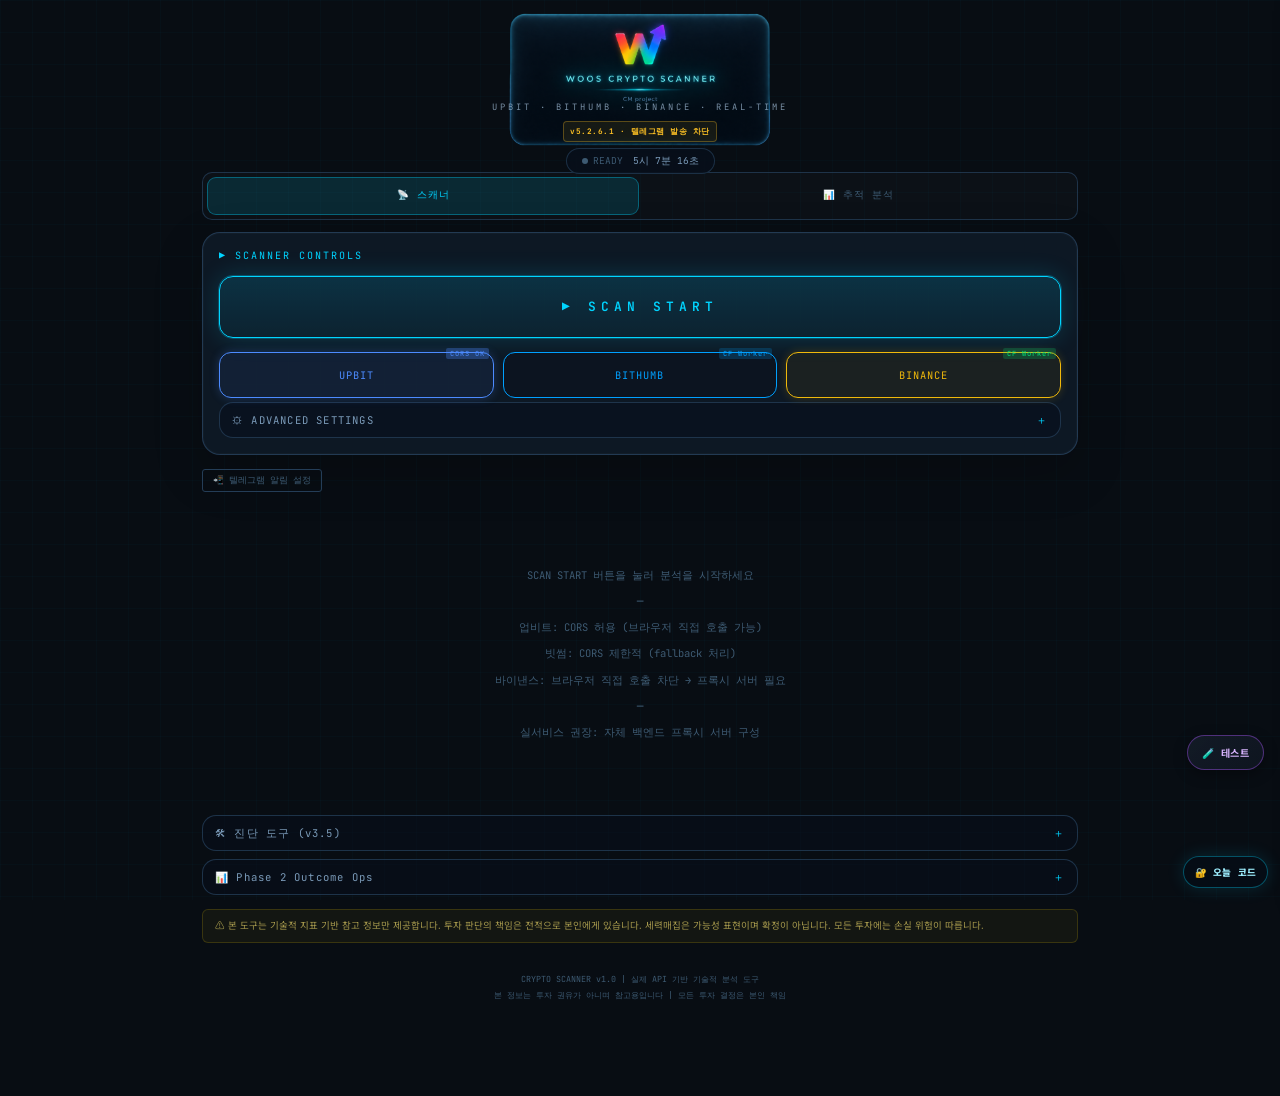
==== commit e920547d: "v5.2.6.1 텔레그램 발송 차단 (kill switch) - index.html sendTelegramMessage 진입에 WOOS_TELEGRAM_KILL_SWITCH 가드 " ====
--- a/index.html
+++ b/index.html
@@ -153,7 +153,7 @@
 <script>
 /* [v4.7.42] 캐시 강제 리셋 — SW 완전 제거 후 리로드 */
 (function(){
-  var VER = 'v5.2.6';  // 운영/진단/뉴스 외부화 (Base: v4.9.5+phase2-v0-shadow-backfill-hotfix-r1)
+  var VER = 'v5.2.6.1';  // 텔레그램 발송 차단 (Base: v4.9.5+phase2-v0-shadow-backfill-hotfix-r1)
   try {
     var LKEY = 'woos_hard_reset_ver';
     if (localStorage.getItem(LKEY) === VER) return;
@@ -7802,13 +7802,13 @@
 </style>
 <!-- [WOOS PWA SPLASH CSS END] -->
 
-<!-- [v5.2.6 운영/진단/뉴스 외부화] Base: v4.9.5+phase2-v0-shadow-backfill-hotfix-r1 -->
-<link rel="stylesheet" href="./css/woos-shadow.css?v=v5.2.6">
-<script src="./js/woos-indicators.js?v=v5.2.6"></script>
-<script src="./js/woos-interpret.js?v=v5.2.6"></script>
-<script src="./js/woos-ops.js?v=v5.2.6"></script>
-<script src="./js/woos-shadow-kit.js?v=v5.2.6"></script>
-<script src="./js/woos-extension-bridge.js?v=v5.2.6"></script>
+<!-- [v5.2.6.1 텔레그램 발송 차단] Base: v4.9.5+phase2-v0-shadow-backfill-hotfix-r1 -->
+<link rel="stylesheet" href="./css/woos-shadow.css?v=v5.2.6.1">
+<script src="./js/woos-indicators.js?v=v5.2.6.1"></script>
+<script src="./js/woos-interpret.js?v=v5.2.6.1"></script>
+<script src="./js/woos-ops.js?v=v5.2.6.1"></script>
+<script src="./js/woos-shadow-kit.js?v=v5.2.6.1"></script>
+<script src="./js/woos-extension-bridge.js?v=v5.2.6.1"></script>
 
 </head>
 <body>
@@ -8637,14 +8637,14 @@
 // 탭 시 상세 팝업
 // ═══════════════════════════════════════════════════════════════
 
-var HTML_VERSION = 'v5.2.6';  // 운영/진단/뉴스 외부화 (Base: v4.9.5+phase2-v0-shadow-backfill-hotfix-r1)
+var HTML_VERSION = 'v5.2.6.1';  // 텔레그램 발송 차단 (Base: v4.9.5+phase2-v0-shadow-backfill-hotfix-r1)
 /* [v5.1.5] 한글 요약 화면 표기 — updateBuildBadge에서 한글 요약 동반 (사용자 명명법 강화) */
-var HTML_VERSION_LABEL = '운영/진단/뉴스 외부화';
+var HTML_VERSION_LABEL = '텔레그램 발송 차단';
 /* [v5.2.6] _cachedBuildInfo → js/woos-ops.js BUILD 섹션 IIFE 클로저로 이전 */
 
 // [State Lock 2 Action fix-2c] 패치 확인용 — 페이지 로드 시 버전명 출력 (DevTools 콘솔)
 try {
-  console.log('[WOOS] ' + HTML_VERSION + ' loaded — 운영/진단/뉴스 외부화');
+  console.log('[WOOS] ' + HTML_VERSION + ' loaded — 텔레그램 발송 차단 (kill switch=true)');
   window.WOOS_VERSION = HTML_VERSION;
 } catch(e) {}
 
@@ -10193,7 +10193,10 @@
 function updateTgStatus(){var cfg=getTgConfig(),ok=cfg.token.length>20&&cfg.chatId.length>3;var el=document.getElementById('tgStatus');if(el){el.textContent=ok?'설정됨 ✓':'미설정';el.className='tg-status'+(ok?' ok':'');}try{localStorage.setItem('tg_token',cfg.token);localStorage.setItem('tg_chatid',cfg.chatId);}catch(e){}}
 function toggleTelegramPanel(){var p=document.getElementById('telegramPanel'),b=document.getElementById('tgToggleBtn');if(!p)return;var v=p.classList.contains('visible');p.classList.toggle('visible',!v);if(b)b.classList.toggle('active',!v);}
 
-async function sendTelegramMessage(text){var cfg=getTgConfig();if(!cfg.token||!cfg.chatId)return false;try{var res=await fetch('https://api.telegram.org/bot'+cfg.token+'/sendMessage',{method:'POST',headers:{'Content-Type':'application/json'},body:JSON.stringify({chat_id:cfg.chatId,text:text,parse_mode:'HTML'})});return(await res.json()).ok===true;}catch(e){return false;}}
+/* [v5.2.6.1] 텔레그램 알람 킬 스위치 (true = 발송 차단 / false = 정상 발송)
+ * 재가동: 이 줄을 false 로 바꾸고 commit/push */
+var WOOS_TELEGRAM_KILL_SWITCH = true;
+async function sendTelegramMessage(text){if(WOOS_TELEGRAM_KILL_SWITCH)return false;var cfg=getTgConfig();if(!cfg.token||!cfg.chatId)return false;try{var res=await fetch('https://api.telegram.org/bot'+cfg.token+'/sendMessage',{method:'POST',headers:{'Content-Type':'application/json'},body:JSON.stringify({chat_id:cfg.chatId,text:text,parse_mode:'HTML'})});return(await res.json()).ok===true;}catch(e){return false;}}
 
 async function sendTelegramTest(){
   var btn=document.querySelector('.tg-test-btn');if(btn){btn.textContent='전송 중...';btn.disabled=true;}
--- a/css/woos-shadow.css
+++ b/css/woos-shadow.css
@@ -1,6 +1,6 @@
 /* WOOS Shadow Styles
  * Base:    v4.9.5+phase2-v0-shadow-backfill-hotfix-r1
- * Current: v5.2.6 (본체 동기화 — 운영/진단/뉴스 외부화 패치. CSS 변경 0건)
+ * Current: v5.2.6.1 (본체 동기화 — 텔레그램 발송 차단 hotfix. CSS 변경 0건)
  *
  * v5.1.5 = 본체 index.html line 5792~6322 (~531줄) 통째 이전.
  *          재작성 X / 인라인 그대로 / 클래스명 / specificity / 미디어쿼리 / 키프레임 모두 보존.
